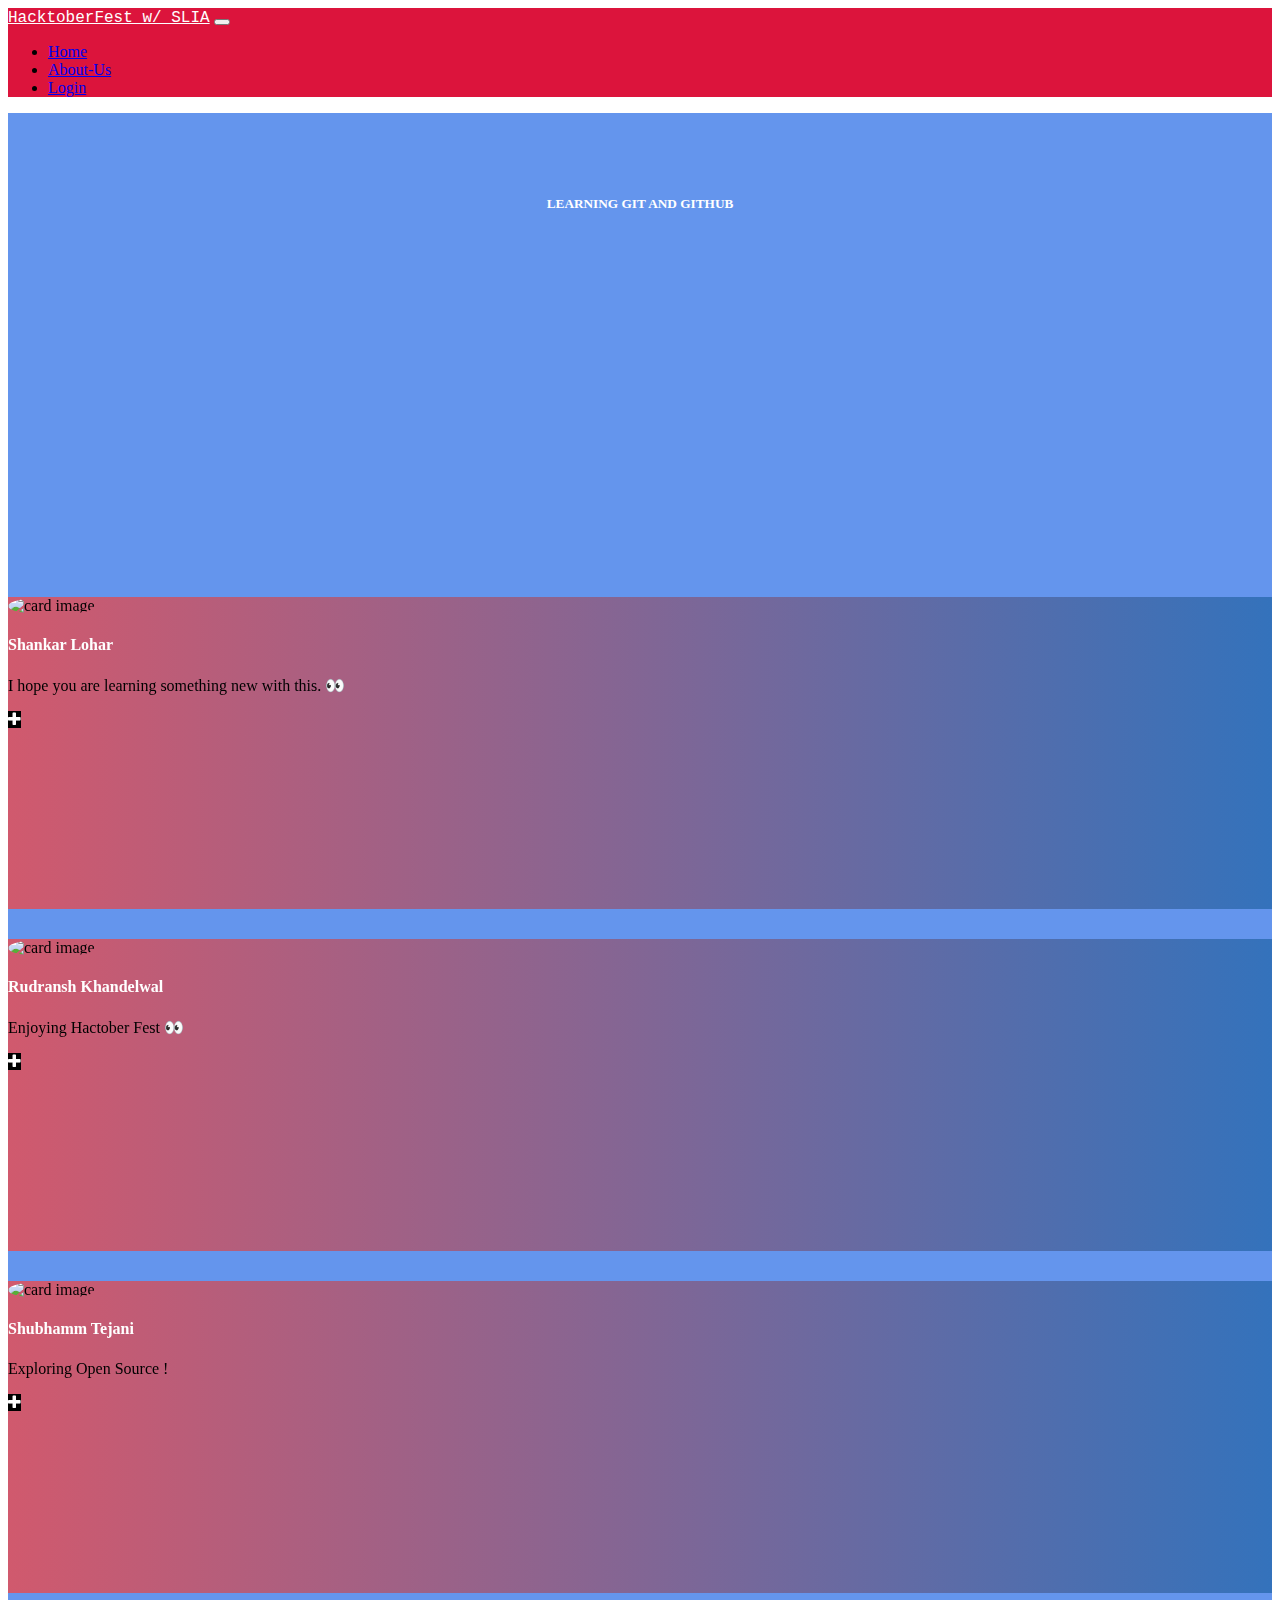
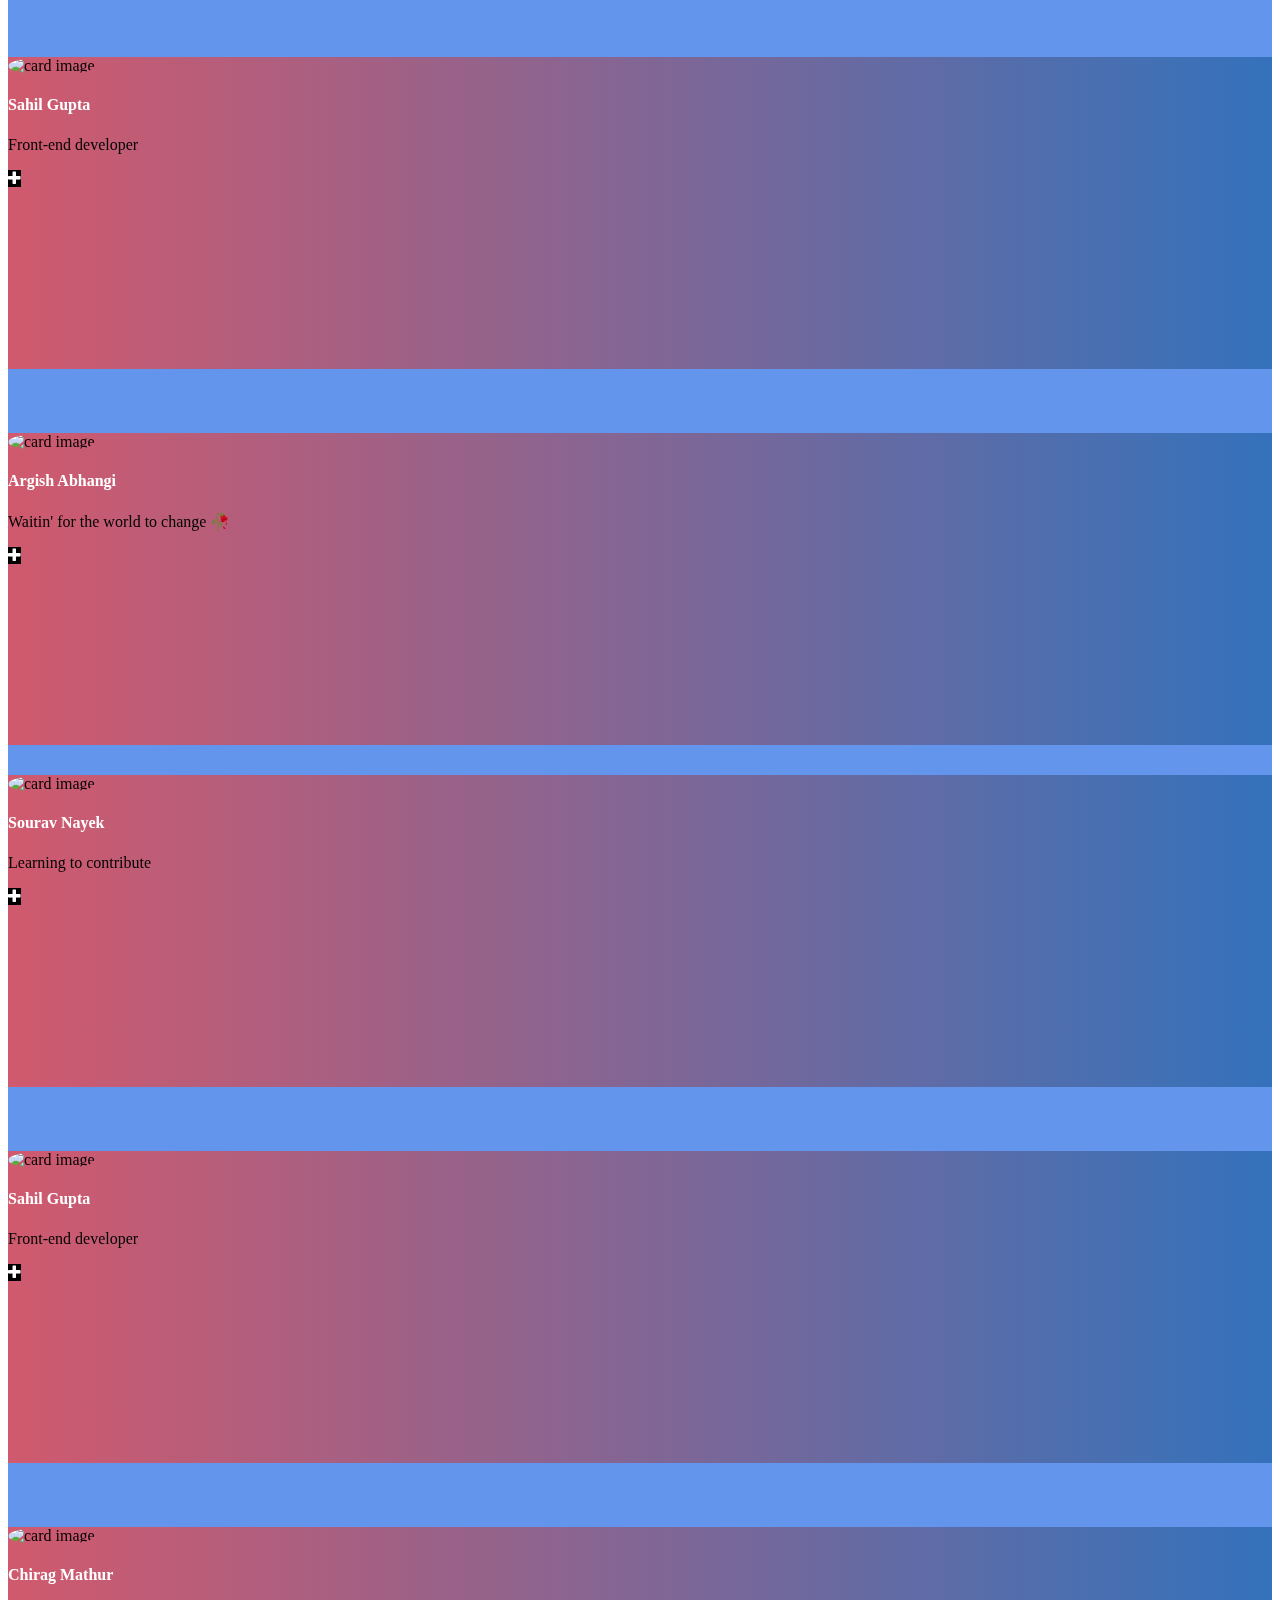
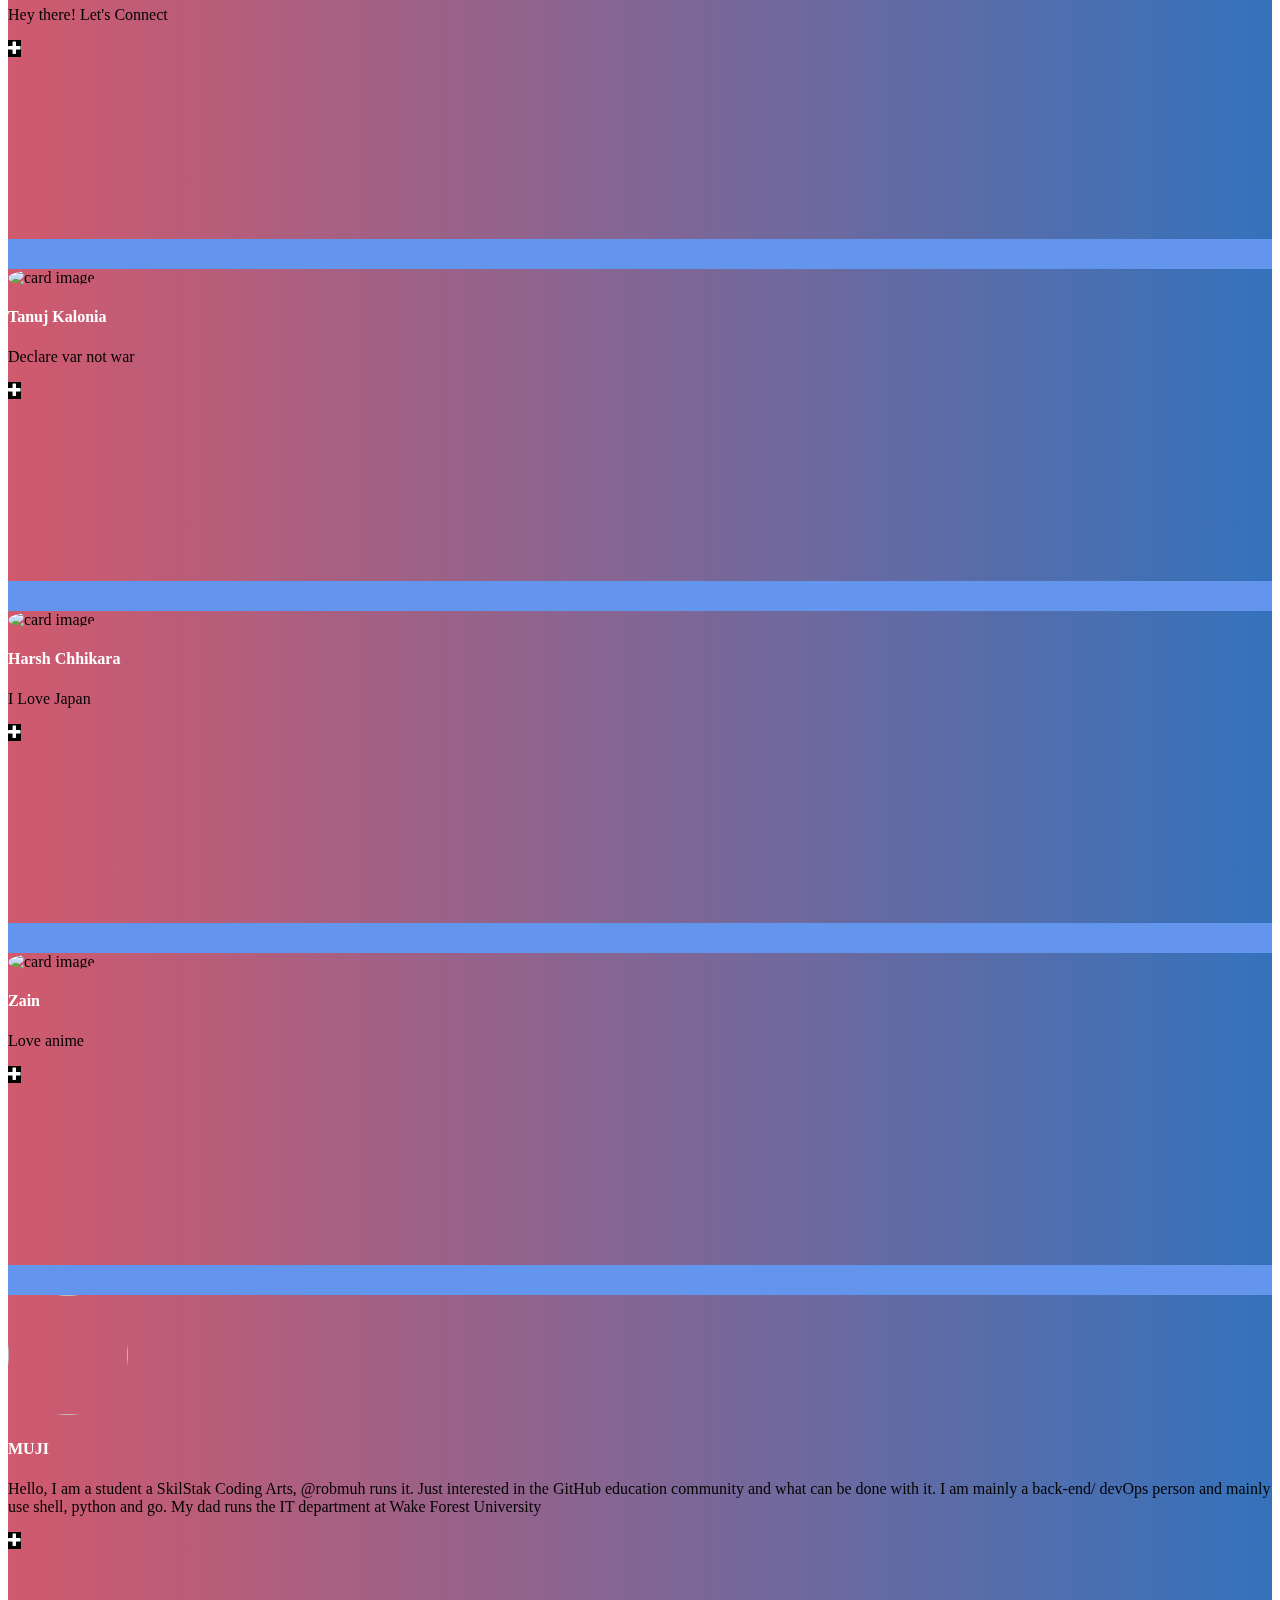
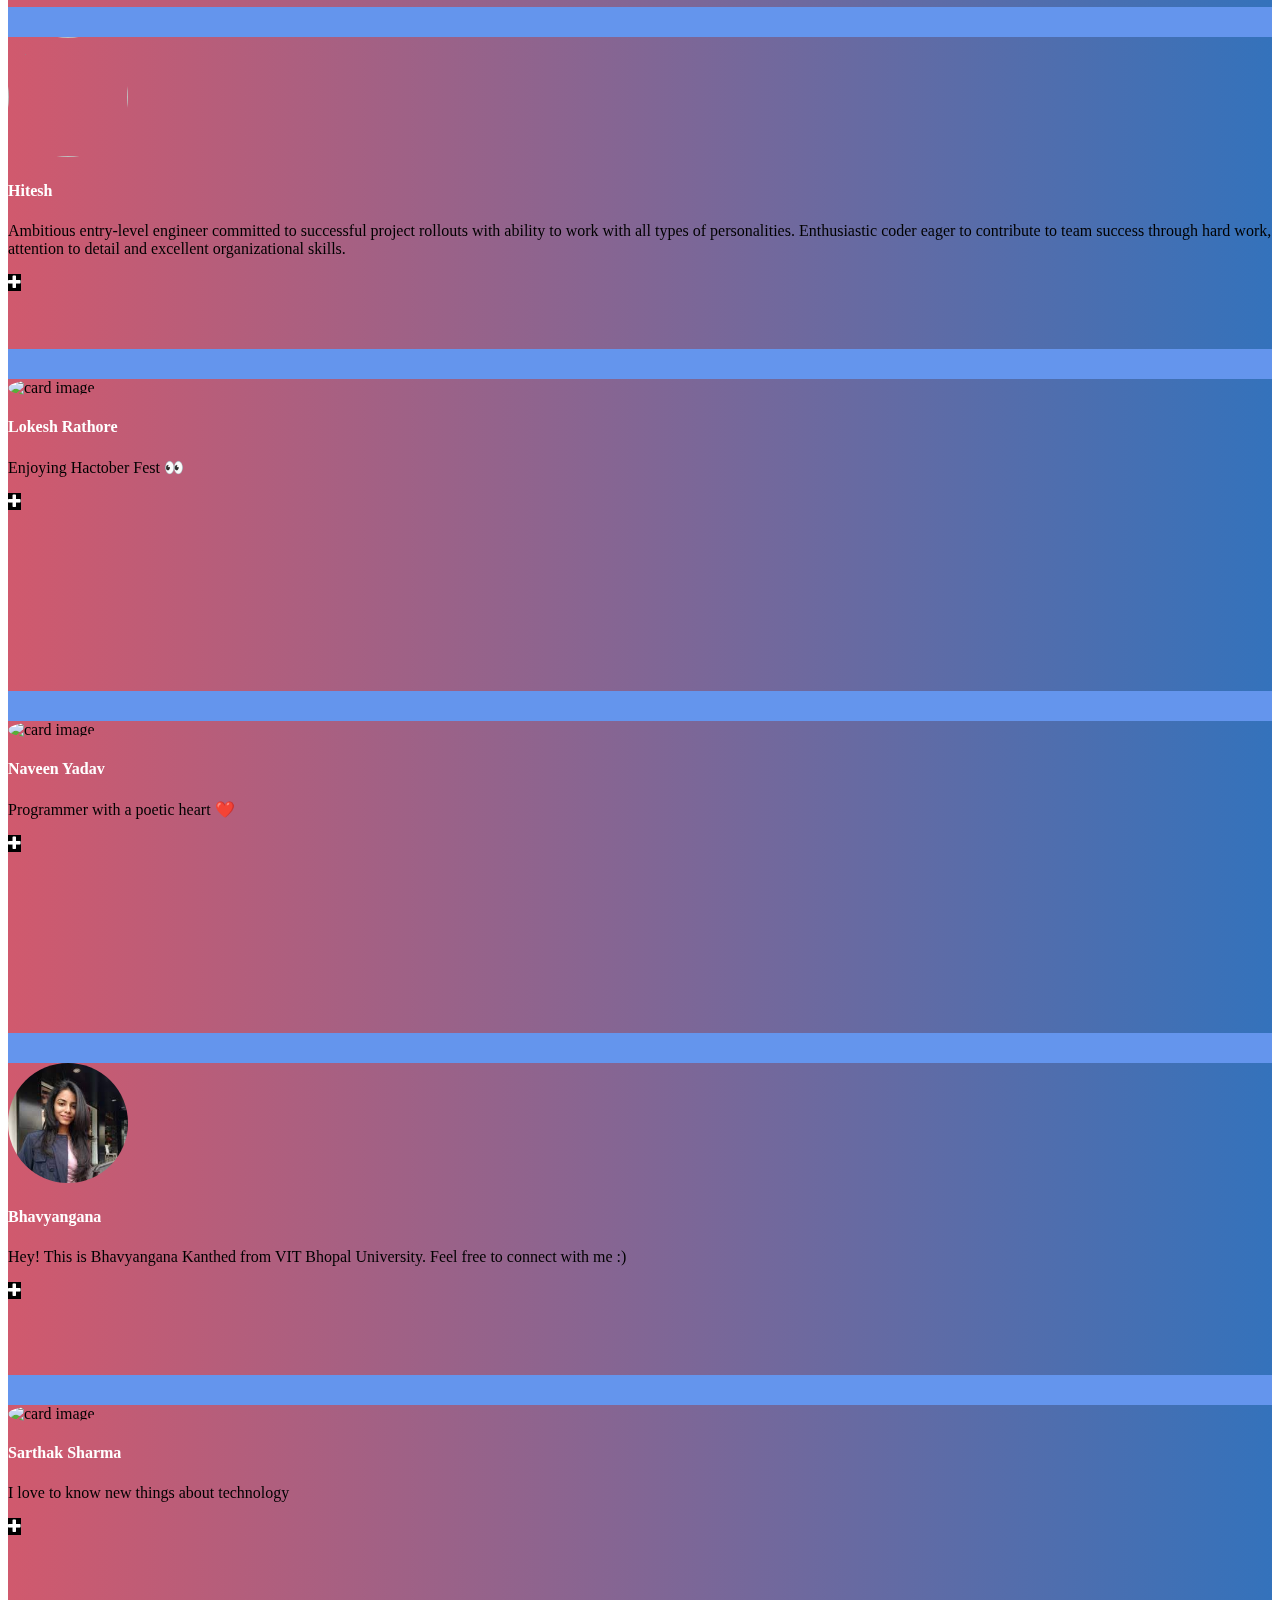
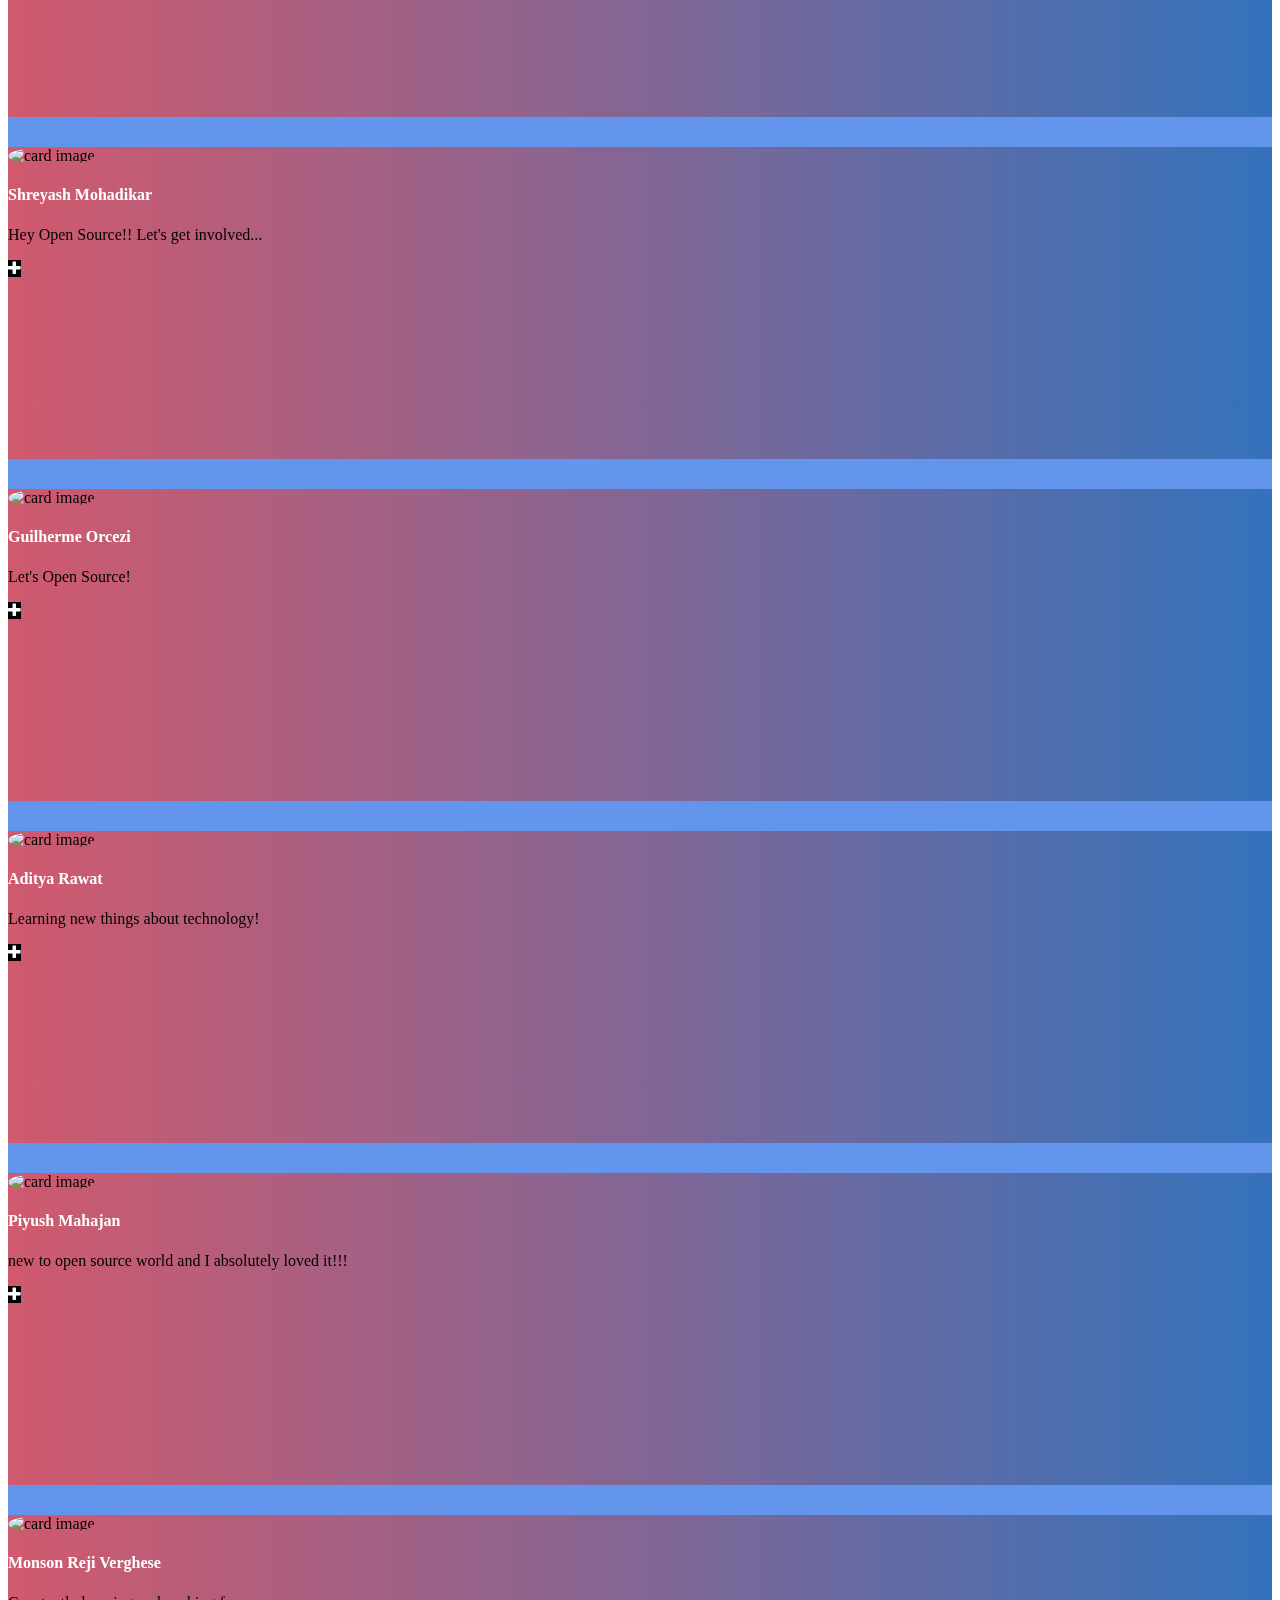
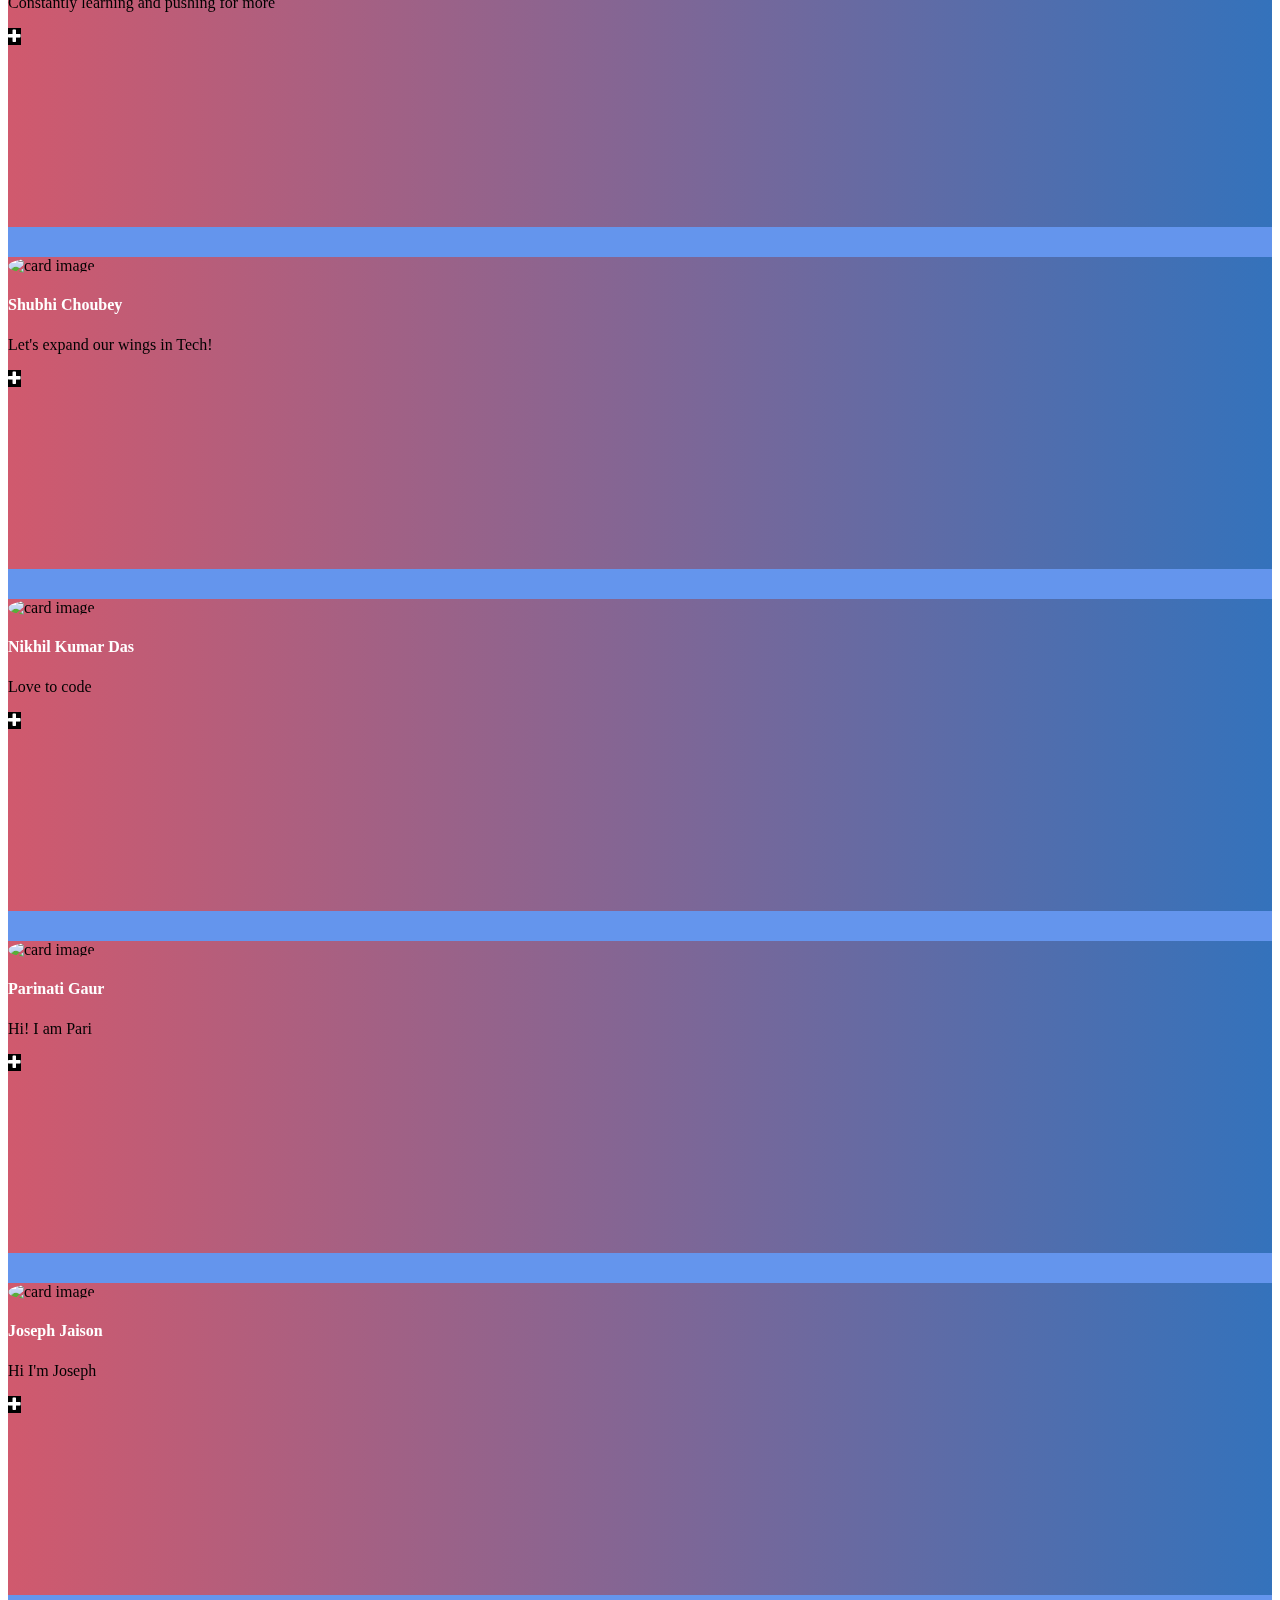
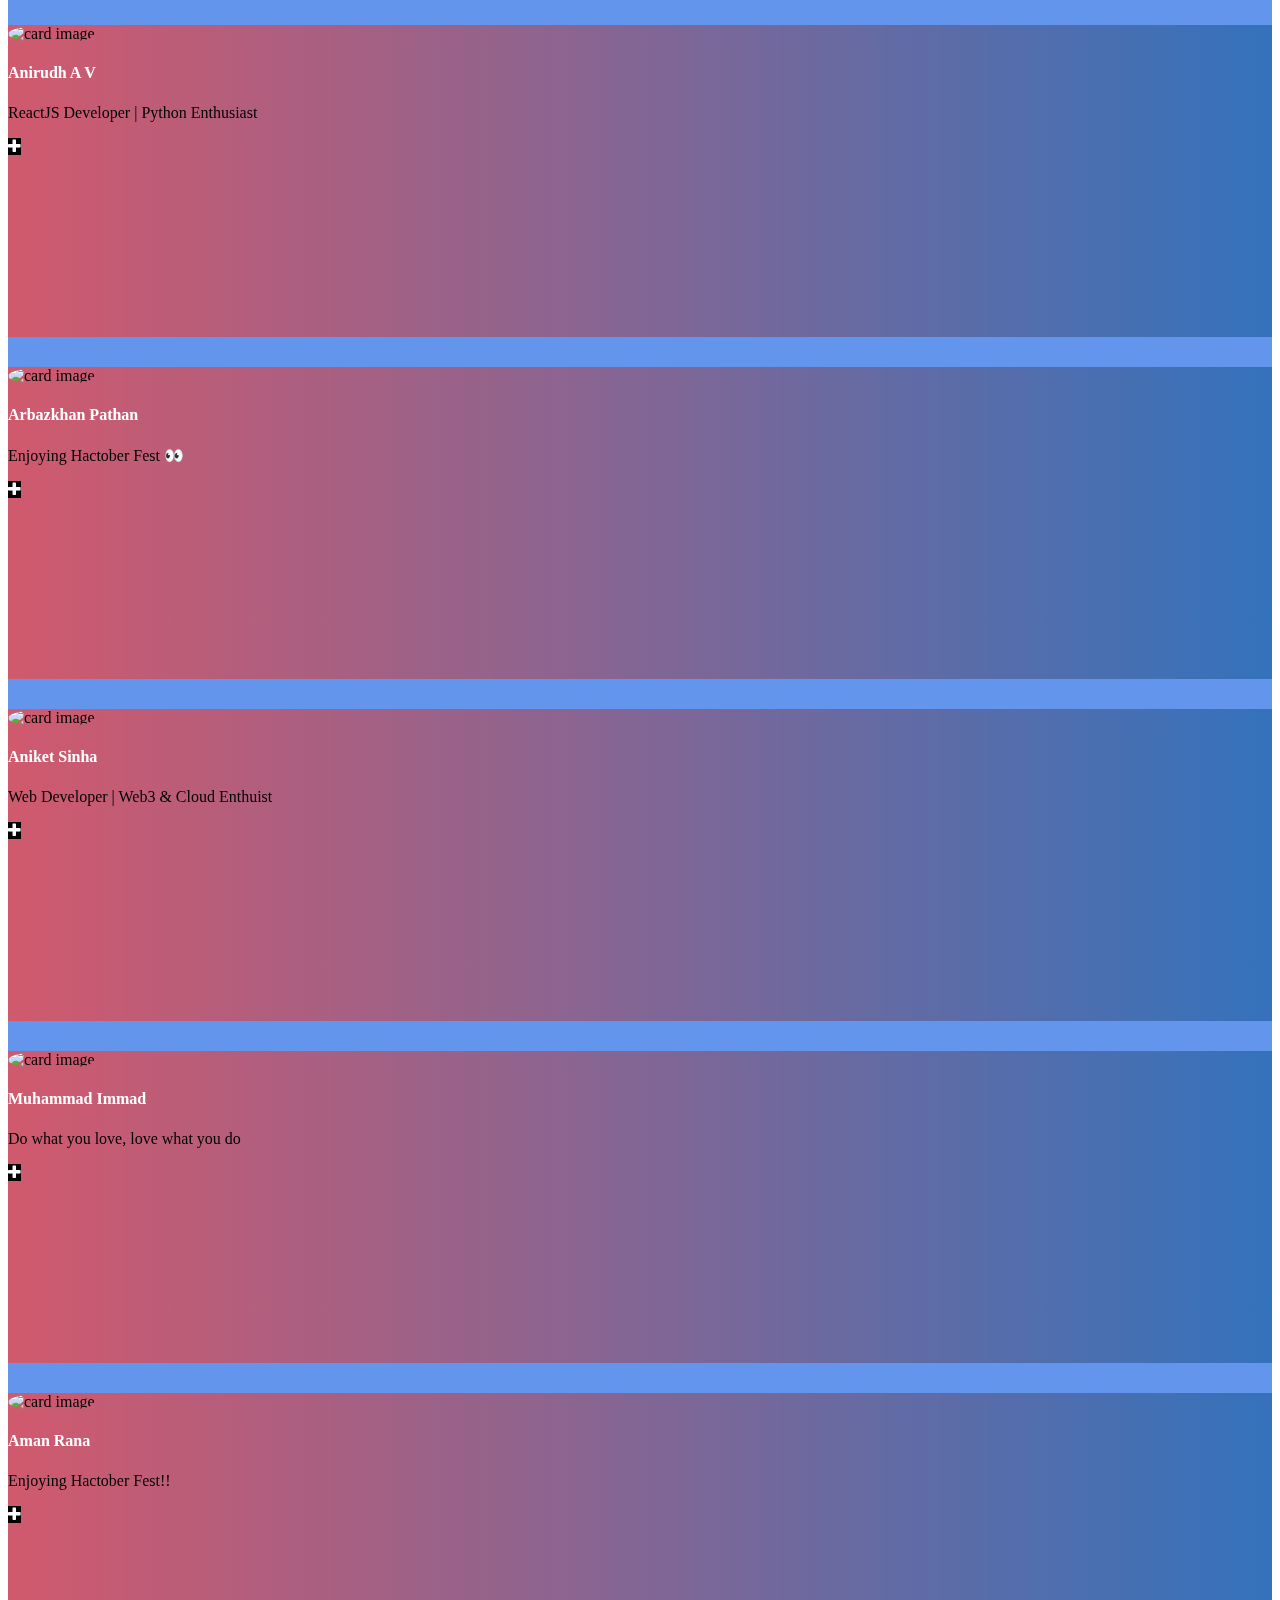
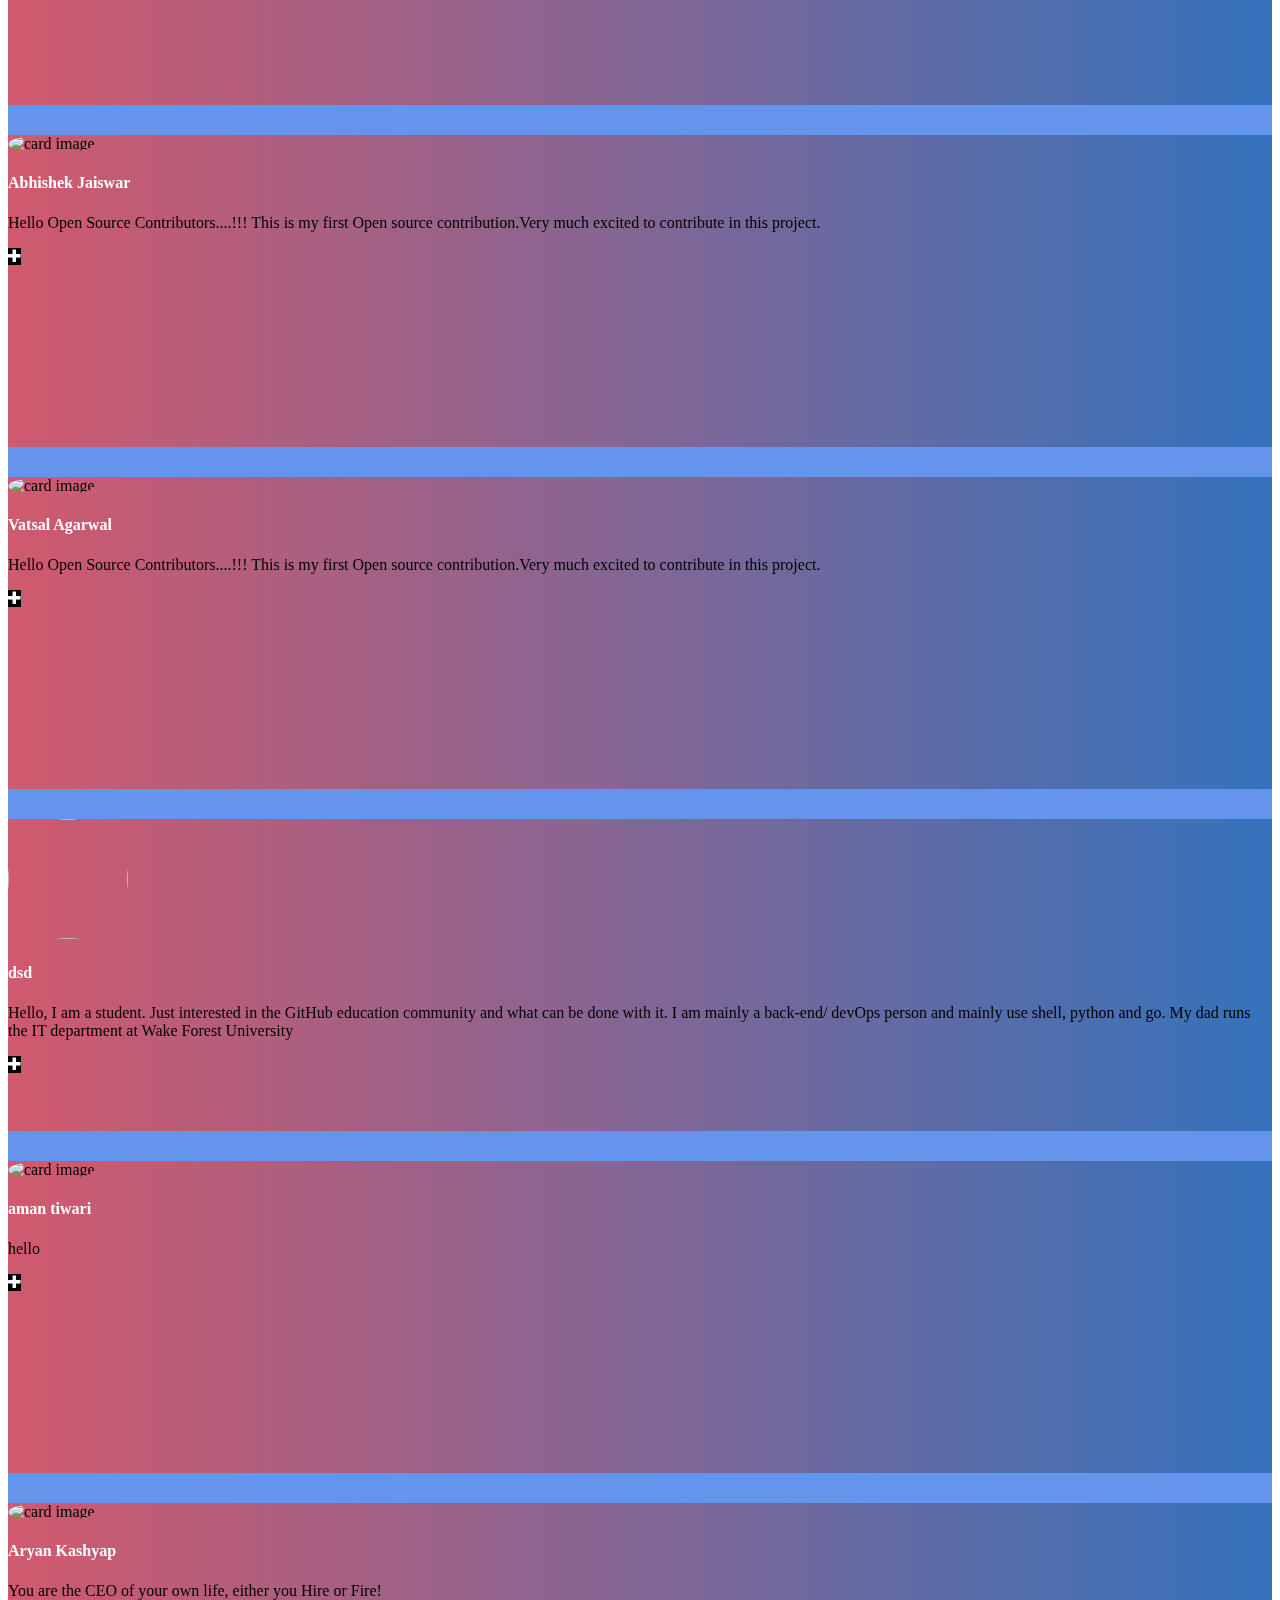
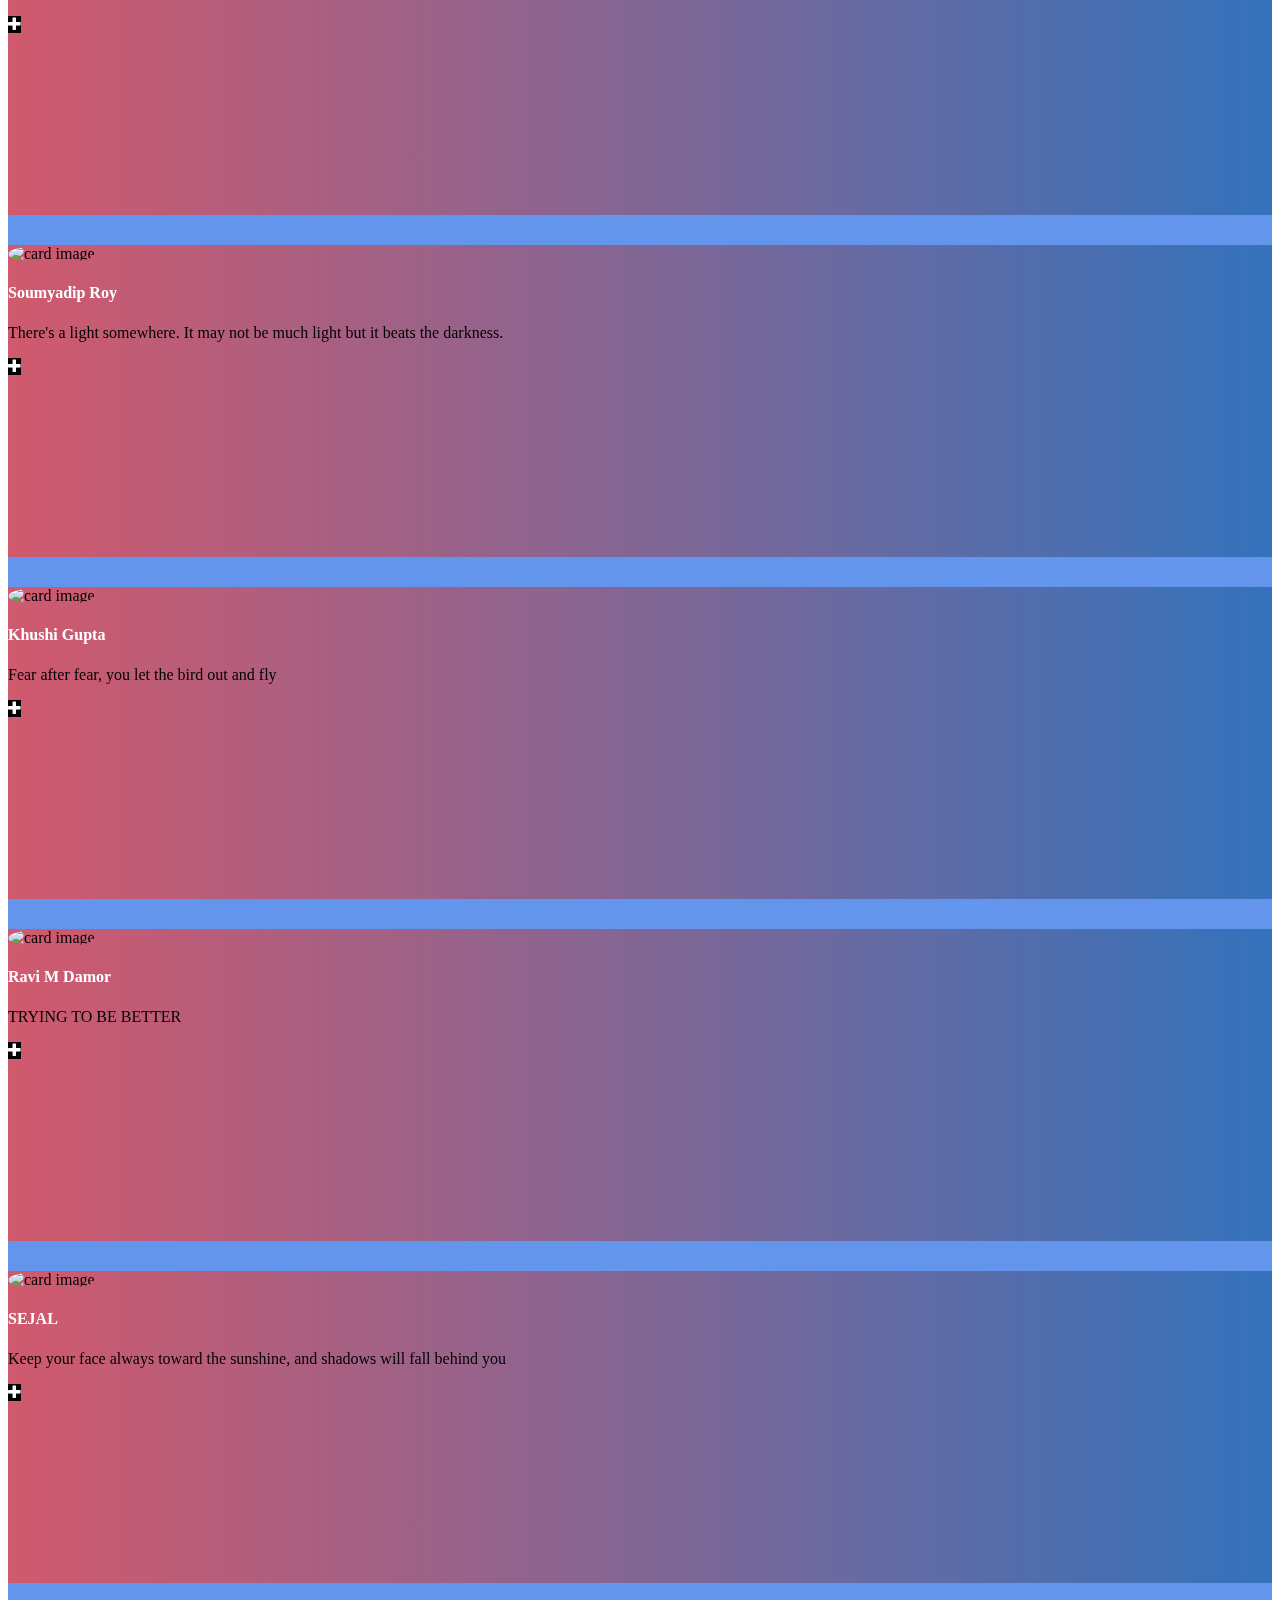
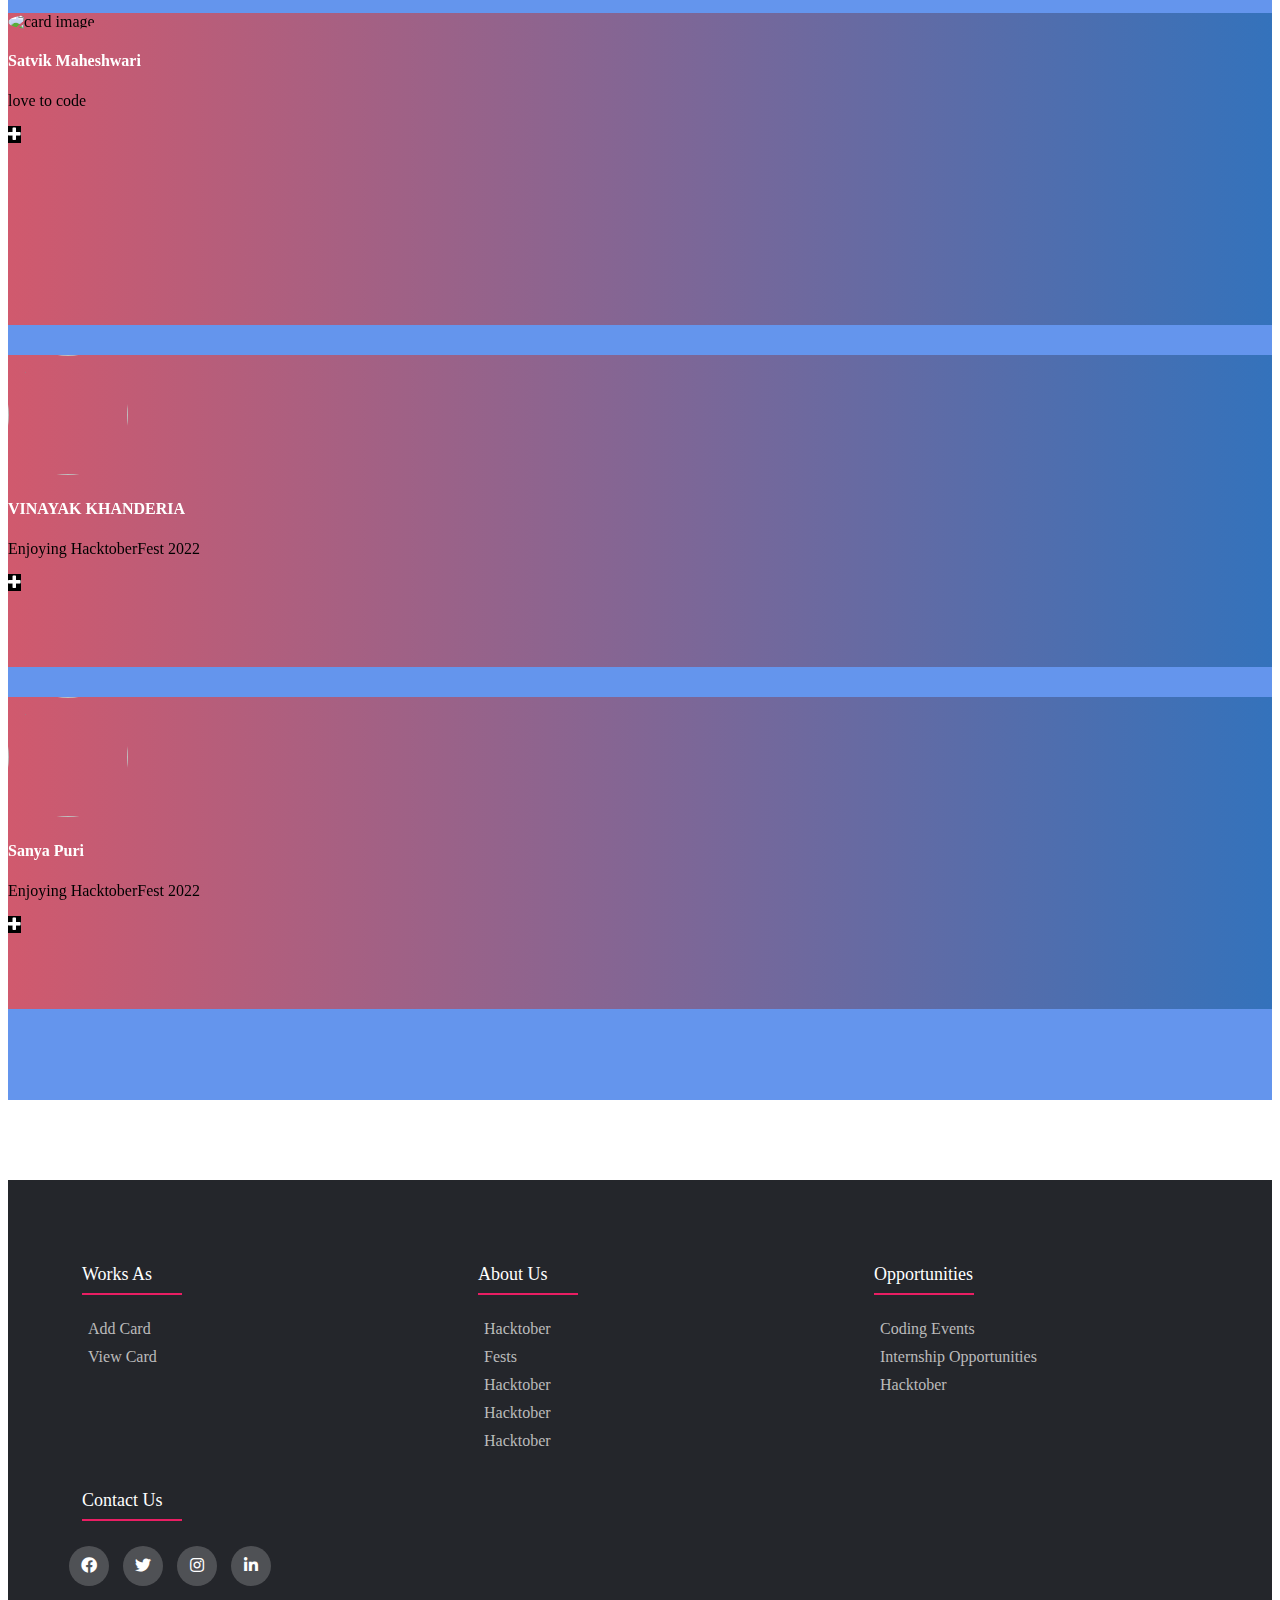
==== index.html @ 3fe442d4 "Merge pull request #132 from downtownhero/patch-3" ====
<!DOCTYPE html>
<html lang="en">

<head>
    <meta charset="UTF-8">
    <meta http-equiv="X-UA-Compatible" content="IE=edge">
    <meta name="viewport" content="width=device-width, initial-scale=1.0">
    <link href="https://cdn.jsdelivr.net/npm/bootstrap@5.1.3/dist/css/bootstrap.min.css" rel="stylesheet"
        integrity="sha384-1BmE4kWBq78iYhFldvKuhfTAU6auU8tT94WrHftjDbrCEXSU1oBoqyl2QvZ6jIW3" crossorigin="anonymous">
    <link rel="stylesheet" href="https://cdnjs.cloudflare.com/ajax/libs/font-awesome/5.15.3/css/all.min.css"/>
    <script src="https://cdn.jsdelivr.net/npm/bootstrap@5.1.3/dist/js/bootstrap.bundle.min.js"
        integrity="sha384-ka7Sk0Gln4gmtz2MlQnikT1wXgYsOg+OMhuP+IlRH9sENBO0LRn5q+8nbTov4+1p"
        crossorigin="anonymous"></script>
    <link href="style.css" rel="stylesheet">
    <link href="https://maxcdn.bootstrapcdn.com/font-awesome/4.2.0/css/font-awesome.min.css" rel="stylesheet">
</head>

<body>

    <!-- Change navbar background color here -->
    <nav class="navbar newNavbar navbar-expand-lg navbar-light" style="background-color: crimson; ">
          <a class="navbar-brand hvr-reveal px-3 text-light my-animation"  href="#">HacktoberFest w/ SLIA</a>
          <button class="navbar-toggler" type="button" data-toggle="collapse" data-target="#navbarSupportedContent"
                aria-controls="navbarSupportedContent" aria-expanded="false" aria-label="Toggle navigation">
                <span class="navbar-toggler-icon"></span>
          </button>

          <div class="collapse navbar-collapse" id="navbarSupportedContent">
                <ul class="navbar-nav mr-auto justify-content-end w-100">
                      <li class="nav-item active px-3">
                            <a class="nav-link hvr-reveal text-light "  href="#">Home</a>
                      </li>
                      <li class="nav-item px-3 ">
                            <a class="nav-link hvr-reveal text-light "  href="aboutus.html">About-Us</a>
                      </li>
                      
                      <li class="nav-item px-3">
                            <a class="nav-link hvr-reveal text-light"  href="lp.html">Login</a>
                      </li>                              
                </ul>
          </div>
    </div>
</nav>

    <!-- Team -->
    <section id="team" class="pb-5">
        <div class="container">
            <!-- animate text -->
            <h5 class="git-txt section-title h1" style="color: white;">Learning GIT and GITHUB</h5>

            <div class="d-flex justify-content-center pb-5">
                <iframe width="560" height="315" src="https://www.youtube.com/embed/nkuYH40cjo4"
                    title="YouTube video player" frameborder="0" allow="accelerometer; autoplay; clipboard-write;
                        encrypted-media; gyroscope; picture-in-picture" allowfullscreen>
                </iframe>
            </div>



            <div class="row">

                <!-- Team member -->
                <div class="col-xs-12 col-sm-6 col-md-4">
                    <div class="image-flip">
                        <div class="mainflip flip-0">
                            <div class="frontside">
                                <div class="card">
                                    <div class="card-body text-center">
                                        <p><img class=" img-fluid"
                                                src="https://avatars.githubusercontent.com/u/74100292?v=4"
                                                alt="card image"></p>
                                        <h4 class="card-title">Shankar Lohar</h4>
                                        <p class="card-text">I hope you are
                                            learning something new with
                                            this. 👀</p>
                                        <a href="https://github.com/ShankarLohar" class="btn btn-primary btn-sm"><i
                                                class="fa fa-plus"></i></a>
                                    </div>
                                </div>
                            </div>
                            <div class="backside">
                                <div class="card">
                                    <div class="card-body text-center mt-4">
                                        <h4 class="card-title">Shankar Lohar</h4>
                                        <p class="card-text">I am happy to
                                            share this repository with you!
                                            <br> Find me
                                            from links below.
                                        </p>
                                        <ul class="list-inline">
                                            <li class="list-inline-item">
                                                <a class="social-icon text-xs-center" target="_blank" href="https://www.facebook.com/shankarloharfb/">
                                                    <i class="fa fa-facebook"></i>
                                                </a>
                                            </li>
                                            <li class="list-inline-item">
                                                <a class="social-icon text-xs-center" target="_blank" href="https://twitter.com/shankarloharin">
                                                    <i class="fa fa-twitter"></i>
                                                </a>
                                            </li>
                                            <li class="list-inline-item">
                                                <a class="social-icon text-xs-center" target="_blank" href="https://www.instagram.com/shankarloharig/">
                                                    <i class="fa fa-instagram"></i>
                                                </a>
                                            </li>
                                            <li class="list-inline-item">
                                                <a class="social-icon text-xs-center" target="_blank" href="https://www.linkedin.com/in/shankarlohar/">
                                                    <i class="fa fa-linkedin"></i>
                                                </a>
                                            </li>
                                        </ul>
                                    </div>
                                </div>
                            </div>
                        </div>
                    </div>
                </div>
                <!-- ./Team member -->
                <div class="col-xs-12 col-sm-6 col-md-4">
                    <div class="image-flip">
                        <div class="mainflip flip-0">
                            <div class="frontside">
                                <div class="card">
                                    <div class="card-body text-center">
                                        <p><img class=" img-fluid"
                                                src="https://avatars.githubusercontent.com/u/74107790?s=400&u=ee9472f6552ee2b64ffe38d0a2655de079cf38f2&v=4"
                                                alt="card image"></p>
                                        <h4 class="card-title">Rudransh
                                            Khandelwal</h4>
                                        <p class="card-text">Enjoying
                                            Hactober Fest 👀</p>
                                        <a href="https://github.com/ruds18" class="btn btn-primary btn-sm"><i
                                                class="fa fa-plus"></i></a>
                                    </div>
                                </div>
                            </div>
                            <div class="backside">
                                <div class="card">
                                    <div class="card-body text-center mt-4">
                                        <h4 class="card-title">Rudransh
                                            Khandelwal</h4>
                                        <p class="card-text">I am happy to
                                            give my contribution in this
                                            repository !
                                            <br> Find me from links below.
                                        </p>
                                        <ul class="list-inline">
                                            <li class="list-inline-item">
                                                <a class="social-icon
                                                        text-xs-center" target="_blank"
                                                    href="https://www.facebook.com/rudransh.khandelwal.3">
                                                    <i class="fa
                                                            fa-facebook"></i>
                                                </a>
                                            </li>
                                            <li class="list-inline-item">
                                                <a class="social-icon
                                                        text-xs-center" target="_blank"
                                                    href="https://twitter.com/ruds2002">
                                                    <i class="fa
                                                            fa-twitter"></i>
                                                </a>
                                            </li>
                                            <li class="list-inline-item">
                                                <a class="social-icon
                                                        text-xs-center" target="_blank"
                                                    href="https://www.instagram.com/_ruds_19/">
                                                    <i class="fa
                                                            fa-instagram"></i>
                                                </a>
                                            </li>
                                            <li class="list-inline-item">
                                                <a class="social-icon
                                                        text-xs-center" target="_blank"
                                                    href="https://www.linkedin.com/in/rudransh-khandelwal/">
                                                    <i class="fa
                                                            fa-linkedin"></i>
                                                </a>
                                            </li>
                                        </ul>
                                    </div>
                                </div>
                            </div>
                        </div>
                    </div>
                </div>

                <div class="col-xs-12 col-sm-6 col-md-4">
                    <div class="image-flip">
                        <div class="mainflip flip-0">
                            <div class="frontside">
                                <div class="card">
                                    <div class="card-body text-center">
                                        <p><img class=" img-fluid"
                                                src="https://media-exp1.licdn.com/dms/image/C4D03AQH7CJ5-uEBnkw/profile-displayphoto-shrink_400_400/0/1662963494688?e=1671667200&v=beta&t=QopetskOKAv5znj_MDqEyc1ma__RU8ZyZWHF9fbnlsw"
                                                alt="card image"></p>
                                        <h4 class="card-title">Shubhamm Tejani</h4>
                                        <p class="card-text">Exploring Open Source ! </p>
                                        <a href="https://github.com/ruds18" class="btn btn-primary btn-sm"><i
                                                class="fa fa-plus"></i></a>
                                    </div>
                                </div>
                            </div>
                            <div class="backside">
                                <div class="card">
                                    <div class="card-body text-center mt-4">
                                        <h4 class="card-title">Shubham Tejani</h4>
                                        <p class="card-text">I am happy to learn about open source
                                            by contributing on this site!.

                                            <br> Find me from links below.
                                        </p>
                                        <ul class="list-inline">
                                            <li class="list-inline-item">
                                                <a class="social-icon
                                                        text-xs-center" target="_blank" href="">
                                                    <i class="fa
                                                            fa-facebook"></i>
                                                </a>
                                            </li>
                                            <li class="list-inline-item">
                                                <a class="social-icon
                                                        text-xs-center" target="_blank"
                                                    href="https://twitter.com/TejaniShubham">
                                                    <i class="fa
                                                            fa-twitter"></i>
                                                </a>
                                            </li>
                                            <li class="list-inline-item">
                                                <a class="social-icon
                                                        text-xs-center" target="_blank"
                                                    href="https://www.instagram.com/shubham.tejani/">
                                                    <i class="fa
                                                            fa-instagram"></i>
                                                </a>
                                            </li>
                                            <li class="list-inline-item">
                                                <a class="social-icon
                                                        text-xs-center" target="_blank"
                                                    href="https://www.linkedin.com/in/shubham-tejani-2903/">
                                                    <i class="fa
                                                            fa-linkedin"></i>
                                                </a>
                                            </li>
                                        </ul>
                                    </div>
                                </div>
                            </div>
                        </div>
                    </div>
                </div>
                <br>
                <!-- Team member -->
                <div class="col-xs-12 col-sm-6 col-md-4">
                    <div class="image-flip">
                        <div class="mainflip flip-0">
                            <div class="frontside">
                                <div class="card">
                                    <div class="card-body text-center">
                                        <p><img class=" img-fluid"
                                                src="https://media-exp1.licdn.com/dms/image/D4D35AQGLKNe_foFxoQ/profile-framedphoto-shrink_200_200/0/1654419153661?e=1666677600&v=beta&t=yGMpxxRwmKbpht2X0eOEs7kZRBv2yan7l_3jVZlLUMY"
                                                alt="card image"></p>
                                        <h4 class="card-title">Sahil Gupta</h4>
                                        <p class="card-text">Front-end developer</p>
                                        <a href="https://github.com/LAS3RBOY" class="btn btn-primary btn-sm"><i
                                                class="fa fa-plus"></i></a>
                                    </div>
                                </div>
                            </div>
                            <div class="backside">
                                <div class="card">
                                    <div class="card-body text-center mt-4">
                                        <h4 class="card-title">Sahil Gupta</h4>
                                        <p class="card-text">Contributing to open source for the first time and looking
                                            forward for more opportunity like this till then keep learning and keep
                                            exploring.</p>
                                        <ul class="list-inline">
                                            <li class="list-inline-item">
                                                <a class="social-icon text-xs-center" target="_blank"
                                                    href="https://www.facebook.com/profile.php?id=100032514576398">
                                                    <i class="fa fa-facebook"></i>
                                                </a>
                                            </li>
                                            <!-- <li class="list-inline-item">
                                            <a class="social-icon text-xs-center" target="_blank" href="[YOUR TWITTER]">
                                                <i class="fa fa-twitter"></i>
                                            </a>
                                        </li> -->
                                            <li class="list-inline-item">
                                                <a class="social-icon text-xs-center" target="_blank"
                                                    href="https://www.instagram.com/1amnotreal_/">
                                                    <i class="fa fa-instagram"></i>
                                                </a>
                                            </li>
                                            <li class="list-inline-item">
                                                <a class="social-icon text-xs-center" target="_blank"
                                                    href="https://www.linkedin.com/in/sahil-gupta-b94134202/">
                                                    <i class="fa fa-linkedin"></i>
                                                </a>
                                            </li>
                                        </ul>
                                    </div>
                                </div>
                            </div>
                        </div>
                    </div>
                </div>

                <!-- ./Team member -->
                <br>
                <!-- ./Team member -->
                <div class="col-xs-12 col-sm-6 col-md-4">
                    <div class="image-flip">
                        <div class="mainflip flip-0">
                            <div class="frontside">
                                <div class="card">
                                    <div class="card-body text-center">
                                        <p><img class=" img-fluid"
                                                src="https://avatars.githubusercontent.com/u/80659240?v=4"
                                                alt="card image"></p>
                                        <h4 class="card-title">Argish Abhangi</h4>
                                        <p class="card-text">Waitin' for the world to change 🥀</p>
                                        <a href="https://github.com/argishh" class="btn btn-primary btn-sm">
                                            <i class="fa fa-plus"></i></a>
                                    </div>
                                </div>
                            </div>
                            <div class="backside">
                                <div class="card">
                                    <div class="card-body text-center mt-4">
                                        <h4 class="card-title">Argish Abhangi</h4>
                                        <p class="card-text">Just working my way around life!
                                            <br> I love to meet new people!
                                            <br> Reach me through -
                                        </p>
                                        <ul class="list-inline">
                                            <li class="list-inline-item">
                                                <a class="social-icon
                                                        text-xs-center" target="_blank"
                                                    href="https://twitter.com/argishh">
                                                    <i class="fa fa-twitter"></i>
                                                </a>
                                            </li>
                                            <li class="list-inline-item">
                                                <a class="social-icon
                                                        text-xs-center" target="_blank"
                                                    href="https://www.instagram.com/argishh/">
                                                    <i class="fa fa-instagram"></i>
                                                </a>
                                            </li>
                                            <li class="list-inline-item">
                                                <a class="social-icon
                                                        text-xs-center" target="_blank"
                                                    href="https://www.linkedin.com/in/argish/">
                                                    <i class="fa
                                                            fa-linkedin"></i>
                                                </a>
                                            </li>
                                        </ul>
                                    </div>
                                </div>
                            </div>
                        </div>
                    </div>
                </div>
                <!-- Team member -->
                <div class="col-xs-12 col-sm-6 col-md-4">
                    <div class="image-flip">
                        <div class="mainflip flip-0">
                            <div class="frontside">
                                <div class="card">
                                    <div class="card-body text-center">
                                        <p><img class=" img-fluid"
                                                src="https://avatars.githubusercontent.com/u/76432187?v=4"
                                                alt="card image"></p>
                                        <h4 class="card-title">Sourav Nayek</h4>
                                        <p class="card-text">Learning to contribute</p>
                                        <a href="https://github.com/SOURAV416" class="btn btn-primary btn-sm"><i
                                                class="fa fa-plus"></i></a>
                                    </div>
                                </div>
                            </div>
                            <div class="backside">
                                <div class="card">
                                    <div class="card-body text-center mt-4">
                                        <h4 class="card-title">Sourav Nayek</h4>
                                        <p class="card-text">3rd yr CSE</p>
                                        <ul class="list-inline">
                                            <li class="list-inline-item">
                                                <a class="social-icon
                                                        text-xs-center" target="_blank" href="[YOUR FACEBOOK URL]">
                                                    <i class="fa fa-facebook"></i>
                                                </a>
                                            </li>
                                            <li class="list-inline-item">
                                                <a class="social-icon
                                                        text-xs-center" target="_blank"
                                                    href="https://twitter.com/sourav_nayek_">
                                                    <i class="fa fa-twitter"></i>
                                                </a>
                                            </li>
                                            <li class="list-inline-item">
                                                <a class="social-icon
                                                        text-xs-center" target="_blank"
                                                    href="https://www.instagram.com/sourav.zip/">
                                                    <i class="fa fa-instagram"></i>
                                                </a>
                                            </li>
                                            <li class="list-inline-item">
                                                <a class="social-icon
                                                        text-xs-center" target="_blank"
                                                    href="https://www.linkedin.com/in/sourav-nayek/">
                                                    <i class="fa fa-linkedin"></i>
                                                </a>
                                            </li>
                                        </ul>
                                    </div>
                                </div>
                            </div>
                        </div>
                    </div>
                </div>
                <!-- ./Team member -->
                <br>
                <!-- Team member -->
            <div class="col-xs-12 col-sm-6 col-md-4">
                <div class="image-flip" >
                    <div class="mainflip flip-0">
                        <div class="frontside">
                            <div class="card">
                                <div class="card-body text-center">
                                    <p><img class=" img-fluid" src="https://scontent.fbom26-2.fna.fbcdn.net/v/t39.30808-6/301686522_741841503576329_4895087360579992472_n.jpg?stp=dst-jpg_p180x540&_nc_cat=107&ccb=1-7&_nc_sid=730e14&_nc_ohc=YRelQqHsUeIAX8Gt-bS&tn=JYcnY-diBwdo7g9I&_nc_ht=scontent.fbom26-2.fna&oh=00_AT9LiWWE9wgzYVvJVqerIW0ml2Ta5rwWijhxorNCce70Iw&oe=63530833" alt="card image"></p>
                                    <h4 class="card-title">Sahil Gupta</h4>
                                    <p class="card-text">Front-end developer</p>
                                    <a href="https://github.com/LAS3RBOY" class="btn btn-primary btn-sm"><i class="fa fa-plus"></i></a>
                                </div>
                            </div>
                        </div>
                        <div class="backside">
                            <div class="card">
                                <div class="card-body text-center mt-4">
                                    <h4 class="card-title">Sahil Gupta</h4>
                                    <p class="card-text">Contributing to open source for the first time and looking forward for more opportunity like this till then keep learning and keep exploring.</p>
                                    <ul class="list-inline">
                                        <li class="list-inline-item">
                                            <a class="social-icon text-xs-center" target="_blank" href="https://www.facebook.com/profile.php?id=100032514576398">
                                                <i class="fa fa-facebook"></i>
                                            </a>
                                        </li>
                                        <!-- <li class="list-inline-item">
                                            <a class="social-icon text-xs-center" target="_blank" href="[YOUR TWITTER]">
                                                <i class="fa fa-twitter"></i>
                                            </a>
                                        </li> -->
                                        <li class="list-inline-item">
                                            <a class="social-icon text-xs-center" target="_blank" href="https://www.instagram.com/1amnotreal_/">
                                                <i class="fa fa-instagram"></i>
                                            </a>
                                        </li>
                                        <li class="list-inline-item">
                                            <a class="social-icon text-xs-center" target="_blank" href="https://www.linkedin.com/in/sahil-gupta-b94134202/">
                                                <i class="fa fa-linkedin"></i>
                                            </a>
                                        </li>
                                    </ul>
                                </div>
                            </div>
                        </div>
                    </div>
                </div>
            </div>

            <!-- ./Team member -->
            <br>
                <!-- Team member -->
                <div class="col-xs-12 col-sm-6 col-md-4">
                    <div class="image-flip">
                        <div class="mainflip flip-0">
                            <div class="frontside">
                                <div class="card">
                                    <div class="card-body text-center">
                                        <p><img class=" img-fluid"
                                                src="https://avatars.githubusercontent.com/mchirag2002"
                                                alt="card image">
                                        </p>
                                        <h4 class="card-title">Chirag Mathur</h4>
                                        <p class="card-text">Hey there! Let's Connect</p>
                                        <a href="https://github.com/mchirag2002" class="btn btn-primary btn-sm"><i
                                                class="fa fa-plus"></i></a>
                                    </div>
                                </div>
                            </div>
                            <div class="backside">
                                <div class="card">
                                    <div class="card-body text-center mt-4">
                                        <h4 class="card-title">Chirag Mathur</h4>
                                        <p class="card-text">Hey there! Let's Connect. I love to know new things about
                                            technology
                                            Find me from links below.</p>
                                        <ul class="list-inline">
                                            <li class="list-inline-item">
                                                <a class="social-icon text-xs-center" target="_blank"
                                                    href="https://www.linkedin.com/chirag-mathur">
                                                    <i class="fa fa-linkedin"></i>
                                                </a>
                                            </li>
                                        </ul>
                                    </div>
                                </div>
                            </div>
                        </div>
                    </div>
                </div>

                <!-- Team member -->
                <div class="col-xs-12 col-sm-6 col-md-4">
                    <div class="image-flip">
                        <div class="mainflip flip-0">
                            <div class="frontside">
                                <div class="card">
                                    <div class="card-body text-center">
                                        <p><img class=" img-fluid"
                                                src="https://avatars.githubusercontent.com/u/90057479?v=4"
                                                alt="card image"></p>
                                        <h4 class="card-title">Tanuj Kalonia</h4>
                                        <p class="card-text">Declare var not war</p>
                                        <a href="https://github.com/Tanuj3662" class="btn btn-primary btn-sm"><i
                                                class="fa fa-plus"></i></a>
                                    </div>
                                </div>
                            </div>
                            <div class="backside">
                                <div class="card">
                                    <div class="card-body text-center mt-4">
                                        <h4 class="card-title">Tanuj Kalonia</h4>
                                        <p class="card-text">3rd year CE, IIIT bbsr
                                        </p>
                                        <ul class="list-inline">
                                            <li class="list-inline-item">
                                                <a class="social-icon
                                                        text-xs-center" target="_blank"
                                                    href="https://www.facebook.com/dastan.popww.5">
                                                    <i class="fa fa-facebook"></i>
                                                </a>
                                            </li>
                                            <li class="list-inline-item">
                                                <a class="social-icon
                                                        text-xs-center" target="_blank" href="">
                                                    <i class="fa fa-twitter"></i>
                                                </a>
                                            </li>
                                            <li class="list-inline-item">
                                                <a class="social-icon
                                                        text-xs-center" target="_blank"
                                                    href="https://www.instagram.com/tanuj_kalonia/">
                                                    <i class="fa fa-instagram"></i>
                                                </a>
                                            </li>
                                            <li class="list-inline-item">
                                                <a class="social-icon
                                                        text-xs-center" target="_blank"
                                                    href="https://www.linkedin.com/in/tanuj-kalonia-070628216/">
                                                    <i class="fa fa-linkedin"></i>
                                                </a>
                                            </li>
                                        </ul>
                                    </div>
                                </div>
                            </div>
                        </div>
                    </div>
                </div>
                <!-- ./Team member -->
                <!-- Team member -->
                <div class="col-xs-12 col-sm-6 col-md-4">
                    <div class="image-flip">
                        <div class="mainflip flip-0">
                            <div class="frontside">
                                <div class="card">
                                    <div class="card-body text-center">
                                        <p><img class=" img-fluid"
                                                src="https://avatars.githubusercontent.com/u/57714331?s=400&u=3b0d068f03a8a8fe019c67627d3f3929f34dd891&v=4"
                                                alt="card image"></p>
                                        <h4 class="card-title">Harsh
                                            Chhikara</h4>
                                        <p class="card-text">I Love Japan</p>
                                        <a href="https://github.com/HarshChhikara" class="btn btn-primary btn-sm"><i
                                                class="fa fa-plus"></i></a>
                                    </div>
                                </div>
                            </div>
                            <div class="backside">
                                <div class="card">
                                    <div class="card-body text-center mt-4">
                                        <h4 class="card-title">Harsh
                                            Chhikara</h4>
                                        <p class="card-text">I Love Japan</p>
                                        <ul class="list-inline">
                                            <li class="list-inline-item">
                                                <a class="social-icon
                                                        text-xs-center" target="_blank"
                                                    href="https://www.facebook.com/harsh.chhikara.9275">
                                                    <i class="fa
                                                            fa-facebook"></i>
                                                </a>
                                            </li>
                                            <li class="list-inline-item">
                                                <a class="social-icon
                                                        text-xs-center" target="_blank"
                                                    href="https://twitter.com/HarshChhikara8">
                                                    <i class="fa
                                                            fa-twitter"></i>
                                                </a>
                                            </li>
                                            <li class="list-inline-item">
                                                <a class="social-icon
                                                        text-xs-center" target="_blank"
                                                    href="https://www.instagram.com/japanese_classes">
                                                    <i class="fa
                                                            fa-instagram"></i>
                                                </a>
                                            </li>
                                            <li class="list-inline-item">
                                                <a class="social-icon
                                                        text-xs-center" target="_blank"
                                                    href="https://www.linkedin.com/in/harsh-chhikara-191a84175/">
                                                    <i class="fa
                                                            fa-linkedin"></i>
                                                </a>
                                            </li>
                                        </ul>
                                    </div>
                                </div>
                            </div>
                        </div>
                    </div>
                </div>
                <!-- ./Team member -->

                <!-- Team member -->
                <div class="col-xs-12 col-sm-6 col-md-4">
                    <div class="image-flip">
                        <div class="mainflip flip-0">
                            <div class="frontside">
                                <div class="card">
                                    <div class="card-body text-center">
                                        <p><img class=" img-fluid"
                                                src="https://avatars.githubusercontent.com/u/65524505?v=4"
                                                alt="card image"></p>
                                        <h4 class="card-title">Zain</h4>
                                        <p class="card-text">Love anime</p>
                                        <a href="https://github.com/fikriazain" class="btn btn-primary btn-sm"><i
                                                class="fa fa-plus"></i></a>
                                    </div>
                                </div>
                            </div>
                            <div class="backside">
                                <div class="card">
                                    <div class="card-body text-center mt-4">
                                        <h4 class="card-title">Zain</h4>
                                        <p class="card-text">Like to binge watch movie</p>
                                        <ul class="list-inline">
                                            <li class="list-inline-item">
                                                <a class="social-icon
                                                        text-xs-center" target="_blank" href="#">
                                                    <i class="fa
                                                            fa-facebook"></i>
                                                </a>
                                            </li>
                                            <li class="list-inline-item">
                                                <a class="social-icon
                                                        text-xs-center" target="_blank" href="#">
                                                    <i class="fa
                                                            fa-twitter"></i>
                                                </a>
                                            </li>
                                            <li class="list-inline-item">
                                                <a class="social-icon
                                                        text-xs-center" target="_blank" href="#">
                                                    <i class="fa
                                                            fa-instagram"></i>
                                                </a>
                                            </li>
                                            <li class="list-inline-item">
                                                <a class="social-icon
                                                        text-xs-center" target="_blank" href="#">
                                                    <i class="fa
                                                            fa-linkedin"></i>
                                                </a>
                                            </li>
                                        </ul>
                                    </div>
                                </div>
                            </div>
                        </div>
                    </div>
                </div>
                <!-- Team member -->
                <div class="col-xs-12 col-sm-6 col-md-4">
                    <div class="image-flip">
                        <div class="mainflip flip-0">
                            <div class="frontside">
                                <div class="card">
                                    <div class="card-body text-center">
                                        <img src="https://avatars.githubusercontent.com/u/115453222?v=4" width="100px;"
                                            alt="" />
                                        <h4 class="card-title">MUJI</h4>
                                        <p class="card-text">Hello, I am a student a SkilStak Coding Arts, @robmuh runs
                                            it. Just interested in the GitHub education community and what can be done
                                            with it. I am mainly a back-end/ devOps person and mainly use shell, python
                                            and go. My dad runs the IT department at Wake Forest University</p>
                                        <a href="https://github.com/muji-asif" class="btn btn-primary btn-sm"><i
                                                class="fa fa-plus"></i></a>
                                    </div>
                                </div>
                            </div>
                            <div class="backside">
                                <div class="card">
                                    <div class="card-body text-center mt-4">
                                        <h4 class="card-title">MUJI</h4>
                                        <p class="card-text">I am a student a SkilStak Coding Arts, @robmuh runs it.
                                            Just interested in the GitHub education community and what can be done with
                                            it.</p>
                                        <ul class="list-inline">
                                            <li class="list-inline-item">
                                                <a class="social-icon text-xs-center" target="_blank"
                                                    href="fb.com/muji-asif">
                                                    <i class="fa fa-facebook"></i>
                                                </a>
                                            </li>
                                            <li class="list-inline-item">
                                                <a class="social-icon text-xs-center" target="_blank"
                                                    href="twitter.com/muji">
                                                    <i class="fa fa-twitter"></i>
                                                </a>
                                            </li>
                                            <li class="list-inline-item">
                                                <a class="social-icon text-xs-center" target="_blank"
                                                    href="intsta.com/muji">
                                                    <i class="fa fa-instagram"></i>
                                                </a>
                                            </li>
                                            <li class="list-inline-item">
                                                <a class="social-icon text-xs-center" target="_blank"
                                                    href="linkedin.com/muji">
                                                    <i class="fa fa-linkedin"></i>
                                                </a>
                                            </li>
                                        </ul>
                                    </div>
                                </div>
                            </div>
                        </div>
                    </div>
                </div>
                <!-- ./Team member -->
                <div class="col-xs-12 col-sm-6 col-md-4">
                    <div class="image-flip">
                        <div class="mainflip flip-0">
                            <div class="frontside">
                                <div class="card">
                                    <div class="card-body text-center">
                                        <img src="https://i.pinimg.com/originals/21/54/bf/2154bf819ae121ec6c400bbf00a47d50.jpg"
                                            width="100px;" alt="" />
                                        <h4 class="card-title">Hitesh</h4>
                                        <p class="card-text">Ambitious entry-level engineer committed to successful
                                            project rollouts with ability to work with all types of personalities.
                                            Enthusiastic coder eager to contribute to team success through hard work,
                                            attention to detail and excellent organizational skills.</p>
                                        <a href="https://github.com/hitesh11tahiliani" class="btn btn-primary btn-sm"><i
                                                class="fa fa-plus"></i></a>
                                    </div>
                                </div>
                            </div>
                            <div class="backside">
                                <div class="card">
                                    <div class="card-body text-center mt-4">
                                        <h4 class="card-title">Hitesh</h4>
                                        <p class="card-text">Ambitious entry-level engineer committed to successful
                                            project rollouts with ability to work with all types of personalities.
                                            Enthusiastic coder eager to contribute to team success through hard work,
                                            attention to detail and excellent organizational skills.</p>
                                        <ul class="list-inline">

                                            <li class="list-inline-item">
                                                <a class="social-icon text-xs-center" target="_blank"
                                                    href="https://twitter.com/TahilianiHitesh">
                                                    <i class="fa fa-twitter"></i>
                                                </a>
                                            </li>
                                            <li class="list-inline-item">
                                                <a class="social-icon text-xs-center" target="_blank"
                                                    href="https://www.instagram.com/__h__i__t__e__s__h/">
                                                    <i class="fa fa-instagram"></i>
                                                </a>
                                            </li>
                                            <li class="list-inline-item">
                                                <a class="social-icon text-xs-center" target="_blank"
                                                    href="https://www.linkedin.com/in/hitesh-tahiliani-260b51217/">
                                                    <i class="fa fa-linkedin"></i>
                                                </a>
                                            </li>
                                        </ul>
                                    </div>
                                </div>
                            </div>
                        </div>
                    </div>
                </div>
                <!-- ./Team member -->
                <div class="col-xs-12 col-sm-6 col-md-4">
                    <div class="image-flip">
                        <div class="mainflip flip-0">
                            <div class="frontside">
                                <div class="card">
                                    <div class="card-body text-center">
                                        <p><img class=" img-fluid"
                                                src="https://imgs.search.brave.com/D-yyYiCPTdXh3T7GbaQMp9lJvOBuUwvPB1jEtCfAajw/rs:fit:474:225:1/g:ce/aHR0cHM6Ly90c2Uz/Lm1tLmJpbmcubmV0/L3RoP2lkPU9JUC5S/M19TYnBNVzJ3djho/M3YxUkFzb0pnSGFI/YSZwaWQ9QXBp"
                                                alt="card image"></p>
                                        <h4 class="card-title">Lokesh
                                            Rathore</h4>
                                        <p class="card-text">Enjoying
                                            Hactober Fest 👀</p>
                                        <a href="https://github.com/ShankarLohar" class="btn btn-primary btn-sm"><i
                                                class="fa fa-plus"></i></a>
                                    </div>
                                </div>
                            </div>
                            <div class="backside">
                                <div class="card">
                                    <div class="card-body text-center mt-4">
                                        <h4 class="card-title">Lokesh
                                            Rathore</h4>
                                        <p class="card-text">I am really looking forward to contribute to this open
                                            source repo!!
                                            <br> Find me from links below.
                                        </p>
                                        <ul class="list-inline">
                                            <li class="list-inline-item">
                                                <a class="social-icon
                                                text-xs-center" target="_blank"
                                                    href="https://www.instagram.com/its__loca_/">
                                                    <i class="fa
                                                    fa-instagram"></i>
                                                </a>
                                            </li>
                                            <li class="list-inline-item">
                                                <a class="social-icon
                                                text-xs-center" target="_blank"
                                                    href="https://www.linkedin.com/in/lokesh-rathore-6a661321a/">
                                                    <i class="fa
                                                    fa-linkedin"></i>
                                                </a>
                                            </li>
                                        </ul>
                                    </div>
                                </div>
                            </div>
                        </div>
                    </div>
                </div>
                <!-- Paste your div above this and make sure you dont overlap with anyone else -->
                <!-- Team member -->
                <div class="col-xs-12 col-sm-6 col-md-4">
                    <div class="image-flip">
                        <div class="mainflip flip-0">
                            <div class="frontside">
                                <div class="card">
                                    <div class="card-body text-center">
                                        <p><img class=" img-fluid"
                                                src="https://avatars.githubusercontent.com/u/110476246?v=4"
                                                alt="card image"></p>
                                        <h4 class="card-title">Naveen Yadav</h4>
                                        <p class="card-text">Programmer with a poetic heart ❤️</p>
                                        <a href="https://github.com/[YOUR GITHUB USERNAME]"
                                            class="btn btn-primary btn-sm"><i class="fa fa-plus"></i></a>
                                    </div>
                                </div>
                            </div>
                            <div class="backside">
                                <div class="card">
                                    <div class="card-body text-center mt-4">
                                        <h4 class="card-title">Naveen Yadav</h4>
                                        <p class="card-text">3rd year CE, IIIT bbsr</p>
                                        <ul class="list-inline">
                                            <li class="list-inline-item">
                                                <a class="social-icon text-xs-center" target="_blank"
                                                    href="[YOUR FACEBOOK URL]">
                                                    <i class="fa fa-facebook"></i>
                                                </a>
                                            </li>
                                            <li class="list-inline-item">
                                                <a class="social-icon text-xs-center" target="_blank"
                                                    href="[YOUR TWITTER]">
                                                    <i class="fa fa-twitter"></i>
                                                </a>
                                            </li>
                                            <li class="list-inline-item">
                                                <a class="social-icon text-xs-center" target="_blank"
                                                    href="[YOUR INSTAGRAM]">
                                                    <i class="fa fa-instagram"></i>
                                                </a>
                                            </li>
                                            <li class="list-inline-item">
                                                <a class="social-icon text-xs-center" target="_blank"
                                                    href="[YOUR LINKEDIN]">
                                                    <i class="fa fa-linkedin"></i>
                                                </a>
                                            </li>
                                        </ul>
                                    </div>
                                </div>
                            </div>
                        </div>
                    </div>
                </div>

                <!-- ./Team member -->

                <!-- ./Team member -->
                <div class="col-xs-12 col-sm-6 col-md-4">
                    <div class="image-flip">
                        <div class="mainflip flip-0">
                            <div class="frontside">
                                <div class="card">
                                    <div class="card-body text-center">
                                        <img src="[data-uri]"
                                            width="100px;" alt="" />
                                        <h4 class="card-title">Bhavyangana</h4>
                                        <p class="card-text">Hey! This is Bhavyangana Kanthed from VIT Bhopal
                                            University. Feel free to connect with me :)</p>
                                        <a href="https://github.com/BHAVYANGANA" class="btn btn-primary btn-sm"><i
                                                class="fa fa-plus"></i></a>
                                    </div>
                                </div>
                            </div>
                            <div class="backside">
                                <div class="card">
                                    <div class="card-body text-center mt-4">
                                        <h4 class="card-title">Bhavyangana</h4>
                                        <p class="card-text">Hey! This is Bhavyangana Kanthed from VIT Bhopal
                                            University. I'm in pre-final year, doing major in Computer Science and
                                            Engineering (CSE) with minor in Artificial Intelligence and Machine
                                            Learning.</p>
                                        <ul class="list-inline">

                                            <li class="list-inline-item">
                                                <a class="social-icon text-xs-center" target="_blank"
                                                    href="https://www.instagram.com/kanthedbhavyangana/">
                                                    <i class="fa fa-instagram"></i>
                                                </a>
                                            </li>
                                            <li class="list-inline-item">
                                                <a class="social-icon text-xs-center" target="_blank"
                                                    href="www.linkedin.com/in/bhavyangana-kanthed">
                                                    <i class="fa fa-linkedin"></i>
                                                </a>
                                            </li>
                                        </ul>
                                    </div>
                                </div>
                            </div>
                        </div>
                    </div>
                </div>

                <!-- Team member -->
                <div class="col-xs-12 col-sm-6 col-md-4">
                    <div class="image-flip">
                        <div class="mainflip flip-0">
                            <div class="frontside">
                                <div class="card">
                                    <div class="card-body text-center">
                                        <p><img class=" img-fluid"
                                                src="https://avatars.githubusercontent.com/u/43509526?s=400&u=27142b9b17c809261bd63a40dbf9617c321f0349&v=4"
                                                alt="card image"></p>
                                        <h4 class="card-title">Sarthak Sharma</h4>
                                        <p class="card-text">I love to know new things about technology</p>
                                        <a href="https://github.com/SarthakSharma660" class="btn btn-primary btn-sm"><i
                                                class="fa fa-plus"></i></a>
                                    </div>
                                </div>
                            </div>
                            <div class="backside">
                                <div class="card">
                                    <div class="card-body text-center mt-4">
                                        <h4 class="card-title">Sarthak Sharma</h4>
                                        <p class="card-text">I love to know new things about technology
                                            <br> Find me
                                            from links below.
                                        </p>
                                        <ul class="list-inline">
                                            </li>
                                            <li class="list-inline-item">
                                                <a class="social-icon
                                    text-xs-center" target="_blank" href="https://www.instagram.com/sarthak1060/">
                                                    <i class="fa
                                        fa-instagram"></i>
                                                </a>
                                            </li>
                                            <li class="list-inline-item">
                                                <a class="social-icon
                                    text-xs-center" target="_blank"
                                                    href="https://www.linkedin.com/in/sarthak-sharma-1274b5156/">
                                                    <i class="fa
                                        fa-linkedin"></i>
                                                </a>
                                            </li>
                                        </ul>
                                    </div>
                                </div>
                            </div>
                        </div>
                    </div>
                </div>
                <!-- Team member -->
                <div class="col-xs-12 col-sm-6 col-md-4">
                    <div class="image-flip">
                        <div class="mainflip flip-0">
                            <div class="frontside">
                                <div class="card">
                                    <div class="card-body text-center">
                                        <p><img class=" img-fluid"
                                                src="https://avatars.githubusercontent.com/u/75601500?v=4"
                                                alt="card image"></p>
                                        <h4 class="card-title">Shreyash Mohadikar</h4>
                                        <p class="card-text">Hey Open Source!! Let's get involved...</p>
                                        <a href="https://github.com/Shreyashmohadikar" class="btn btn-primary btn-sm"><i
                                                class="fa fa-plus"></i></a>
                                    </div>
                                </div>
                            </div>
                            <div class="backside">
                                <div class="card">
                                    <div class="card-body text-center mt-4">
                                        <h4 class="card-title">Shreyash Mohadikar</h4>
                                        <p class="card-text">Hey Open Source!! Let's get involved...</p>
                                        <ul class="list-inline">

                                            <li class="list-inline-item">
                                                <a class="social-icon text-xs-center" target="_blank"
                                                    href="https://twitter.com/Shreyashm02">
                                                    <i class="fa fa-twitter"></i>
                                                </a>
                                            </li>
                                            <li class="list-inline-item">
                                                <a class="social-icon text-xs-center" target="_blank"
                                                    href="https://www.instagram.com/_shreyash_m/">
                                                    <i class="fa fa-instagram"></i>
                                                </a>
                                            </li>
                                            <li class="list-inline-item">
                                                <a class="social-icon text-xs-center" target="_blank"
                                                    href="https://www.linkedin.com/in/shreyashmohadikar/">
                                                    <i class="fa fa-linkedin"></i>
                                                </a>
                                            </li>
                                        </ul>
                                    </div>
                                </div>
                            </div>
                        </div>
                    </div>
                </div>

                <div class="col-xs-12 col-sm-6 col-md-4">
                    <div class="image-flip">
                        <div class="mainflip flip-0">
                            <div class="frontside">
                                <div class="card">
                                    <div class="card-body text-center">
                                        <p><img class=" img-fluid" src="github.com/guilhermeorcezi.png"
                                                alt="card image"></p>
                                        <h4 class="card-title">Guilherme Orcezi</h4>
                                        <p class="card-text">Let's Open Source!</p>
                                        <a href="https://github.com/guilhermeorcezi" class="btn btn-primary btn-sm"><i
                                                class="fa fa-plus"></i></a>
                                    </div>
                                </div>
                            </div>
                            <div class="backside">
                                <div class="card">
                                    <div class="card-body text-center mt-4">
                                        <h4 class="card-title">Guilherme Orcezi</h4>
                                        <p class="card-text">Let's Open Source!</p>
                                        <ul class="list-inline">
                                            <li class="list-inline-item">
                                                <a class="social-icon text-xs-center" target="_blank"
                                                    href="https://www.linkedin.com/in/guilherme-orcezi/">
                                                    <i class="fa fa-linkedin"></i>
                                                </a>
                                            </li>
                                        </ul>
                                    </div>
                                </div>
                            </div>
                        </div>
                    </div>
                </div>

                <!-- ./Team member -->

                <div class="col-xs-12 col-sm-6 col-md-4">
                    <div class="image-flip">
                        <div class="mainflip flip-0">
                            <div class="frontside">
                                <div class="card">
                                    <div class="card-body text-center">
                                        <p><img class=" img-fluid"
                                                src="https://avatars.githubusercontent.com/u/109667781?v=4"
                                                alt="card image"></p>
                                        <h4 class="card-title">Aditya Rawat</h4>
                                        <p class="card-text">Learning new things about technology!</p>
                                        <a href="https://github.com/adityasp1" class="btn btn-primary btn-sm"><i
                                                class="fa fa-plus"></i></a>
                                    </div>
                                </div>
                            </div>
                            <div class="backside">
                                <div class="card">
                                    <div class="card-body text-center mt-4">
                                        <h4 class="card-title">Shreyash Mohadikar</h4>
                                        <p class="card-text">Hello! Please feel free to connect...</p>
                                        <ul class="list-inline">

                                            <li class="list-inline-item">
                                                <a class="social-icon text-xs-center" target="_blank"
                                                    href="https://twitter.com/aditya_sp3">
                                                    <i class="fa fa-twitter"></i>
                                                </a>
                                            </li>
                                        </ul>
                                    </div>
                                </div>
                            </div>
                        </div>
                    </div>
                </div>

                <!-- Team member -->
                <div class="col-xs-12 col-sm-6 col-md-4">
                    <div class="image-flip">
                        <div class="mainflip flip-0">
                            <div class="frontside">
                                <div class="card">
                                    <div class="card-body text-center">
                                        <p><img class=" img-fluid"
                                                src="https://avatars.githubusercontent.com/u/98900169?s=400&u=3d71e03f3eb5eef259eb75c3ac7a328068bfde9a&v=4"
                                                alt="card image">
                                        </p>
                                        <h4 class="card-title">Piyush Mahajan</h4>
                                        <p class="card-text">new to open source world and I absolutely loved it!!!</p>
                                        <a href="https://github.com/piyush-mahajan" class="btn btn-primary btn-sm"><i
                                                class="fa fa-plus"></i></a>
                                    </div>
                                </div>
                            </div>
                            <div class="backside">
                                <div class="card">
                                    <div class="card-body text-center mt-4">
                                        <h4 class="card-title">Piyush Mahajan</h4>
                                        <let class="card-text">let's get Connected...</p>
                                            <ul class="list-inline">


                                                <li class="list-inline-item">
                                                    <a class="social-icon text-xs-center" target="_blank"
                                                        href="https://www.instagram.com/piyush_mahajan_04/">
                                                        <i class="fa fa-instagram"></i>
                                                    </a>
                                                </li>
                                                <li class="list-inline-item">
                                                    <a class="social-icon text-xs-center" target="_blank"
                                                        href="https://www.linkedin.com/in/piyush-mahajan-146860229/">
                                                        <i class="fa fa-linkedin"></i>
                                                    </a>
                                                </li>
                                            </ul>
                                    </div>
                                </div>
                            </div>
                        </div>
                    </div>
                </div>

                <!-- ./Team member -->

                <div class="col-xs-12 col-sm-6 col-md-4">
                    <div class="image-flip">
                        <div class="mainflip flip-0">
                            <div class="frontside">
                                <div class="card">
                                    <div class="card-body text-center">
                                        <p><img class=" img-fluid"
                                                src="https://raw.githubusercontent.com/Monson2002/Personal-Portfolio/main/myPicNew.jpg"
                                                alt="card image">
                                        </p>
                                        <h4 class="card-title">Monson Reji Verghese</h4>
                                        <p class="card-text">Constantly learning and pushing for more</p>
                                        <a href="https://github.com/Monson2002" class="btn btn-primary btn-sm"><i
                                                class="fa fa-plus"></i></a>
                                    </div>
                                </div>
                            </div>
                            <div class="backside">
                                <div class="card">
                                    <div class="card-body text-center mt-4">
                                        <h4 class="card-title">Monson Reji Verghese</h4>
                                        <let class="card-text">I am a second year undergrad pursuing Computer Science
                                            and learning new things that excite me.
                                            <br><br>Feel free to connect
                                            </p>
                                            <ul class="list-inline">
                                                <li class="list-inline-item">
                                                    <a class="social-icon text-xs-center" target="_blank"
                                                        href="https://www.linkedin.com/in/monson-reji-verghese-a26061231/">
                                                        <i class="fa fa-linkedin"></i>
                                                    </a>
                                                </li>
                                            </ul>
                                    </div>
                                </div>
                            </div>
                        </div>
                    </div>
                </div>

            <!-- Team member -->
            <div class="col-xs-12 col-sm-6 col-md-4">
                <div class="image-flip">
                    <div class="mainflip flip-0">
                        <div class="frontside">
                            <div class="card">
                                <div class="card-body text-center">
                                    <p><img class=" img-fluid"
                                            src="https://avatars.githubusercontent.com/u/77564393?v=4" alt="card image">
                                    </p>
                                    <h4 class="card-title">Shubhi Choubey</h4>
                                    <p class="card-text">Let's expand our wings in Tech!</p>
                                    <a href="https://github.com/Shubhee01" class="btn btn-primary btn-sm"><i
                                            class="fa fa-plus"></i></a>
                                </div>
                            </div>
                        </div>
                        <div class="backside">
                            <div class="card">
                                <div class="card-body text-center mt-4">
                                    <h4 class="card-title">Shubhi Choubey</h4>
                                    <p class="card-text">Let's expand our wings in Tech!</p>
                                    <ul class="list-inline">
                                        <li class="list-inline-item">
                                            <a class="social-icon text-xs-center" target="_blank"
                                                href="https://www.linkedin.com/in/shubhi-choubey-839214209/">
                                                <i class="fa fa-linkedin"></i>
                                            </a>
                                        </li>
                                    </ul>
                                </div>
                            </div>
                        </div>
                    </div>
                </div>
            </div>
            <!-- ./Team member -->
            <!-- ./Team member -->

            <div class="col-xs-12 col-sm-6 col-md-4">
                <div class="image-flip">
                    <div class="mainflip flip-0">
                        <div class="frontside">
                            <div class="card">
                                <div class="card-body text-center">
                                    <p><img class=" img-fluid"
                                            src="https://avatars.githubusercontent.com/u/72371791?v=4" alt="card image">
                                    </p>
                                    <h4 class="card-title">Nikhil Kumar Das</h4>
                                    <p class="card-text">Love to code</p>
                                    <a href="https://github.com/adityasp1" class="btn btn-primary btn-sm"><i
                                            class="fa fa-plus"></i></a>
                                </div>
                            </div>
                        </div>
                        <div class="backside">
                            <div class="card">
                                <div class="card-body text-center mt-4">
                                    <h4 class="card-title">Nikhil Kumar Das</h4>
                                    <p class="card-text">Hello! Please feel free to connect...</p>
                                    <ul class="list-inline">

                                        <li class="list-inline-item">
                                            <a class="social-icon text-xs-center" target="_blank"
                                                href="https://twitter.com/aditya_sp3">
                                                <i class="fa fa-twitter"></i>
                                            </a>
                                        </li>
                                    </ul>
                                </div>
                            </div>
                        </div>
                    </div>
                </div>
            </div>
            <!-- Team member -->
            <div class="col-xs-12 col-sm-6 col-md-4">
                <div class="image-flip">
                    <div class="mainflip flip-0">
                        <div class="frontside">
                            <div class="card">
                                <div class="card-body text-center">
                                    <p><img class=" img-fluid"
                                            src="https://avatars.githubusercontent.com/u/107859829?s=400&u=010905b95cfc03017c023a14ea17b4ed18705ca1&v=4"
                                            alt="card image"></p>
                                    <h4 class="card-title">Parinati Gaur</h4>
                                    <p class="card-text">Hi! I am Pari </p>
                                    <a href="https://github.com/Gaurgirl6117" class="btn btn-primary btn-sm"><i
                                            class="fa fa-plus"></i></a>
                                </div>
                            </div>
                        </div>
                        <div class="backside">
                            <div class="card">
                                <div class="card-body text-center mt-4">
                                    <h4 class="card-title">Parinati Gaur</h4>
                                    <p class="card-text">Hi! I am Pari</p>
                                    <ul class="list-inline">
                                        <li class="list-inline-item">
                                            <a class="social-icon text-xs-center" target="_blank"
                                                href="[YOUR FACEBOOK URL]">
                                                <i class="fa fa-facebook"></i>
                                            </a>
                                        </li>
                                        <li class="list-inline-item">
                                            <a class="social-icon text-xs-center" target="_blank" href="[YOUR TWITTER]">
                                                <i class="fa fa-twitter"></i>
                                            </a>
                                        </li>
                                        <li class="list-inline-item">
                                            <a class="social-icon text-xs-center" target="_blank"
                                                href="[YOUR INSTAGRAM]">
                                                <i class="fa fa-instagram"></i>
                                            </a>
                                        </li>
                                        <li class="list-inline-item">
                                            <a class="social-icon text-xs-center" target="_blank"
                                                href="[YOUR LINKEDIN]">
                                                <i class="fa fa-linkedin"></i>
                                            </a>
                                        </li>
                                    </ul>
                                </div>
                            </div>
                        </div>
                    </div>
                </div>
            </div>

            <!-- ./Team member -->
            <div class="col-xs-12 col-sm-6 col-md-4">
                <div class="image-flip">
                    <div class="mainflip flip-0">
                        <div class="frontside">
                            <div class="card">
                                <div class="card-body text-center">
                                    <p><img class=" img-fluid"
                                            src="https://avatars.githubusercontent.com/u/97796343?s=400&u=ec579d758ceeef7c43f8ba10882eca2f1decf52f&v=4"
                                            alt="card image"></p>
                                    <h4 class="card-title">Joseph Jaison</h4>
                                    <p class="card-text">Hi I'm Joseph</p>
                                    <a href="https://github.com/" class="btn btn-primary btn-sm"><i
                                            class="fa fa-plus"></i></a>
                                </div>
                            </div>
                        </div>
                        <div class="backside">
                            <div class="card">
                                <div class="card-body text-center mt-4">
                                    <h4 class="card-title">Joseph Jaison</h4>
                                    <p class="card-text">Interested in coding !</p>
                                    <ul class="list-inline">
                                        <li class="list-inline-item">
                                            <a class="social-icon text-xs-center" target="_blank"
                                                href="[YOUR FACEBOOK]">
                                                <i class="fa fa-facebook"></i>
                                            </a>
                                        </li>
                                        <li class="list-inline-item">
                                            <a class="social-icon text-xs-center" target="_blank" href="[YOUR TWITTER]">
                                                <i class="fa fa-twitter"></i>
                                            </a>
                                        </li>
                                        <li class="list-inline-item">
                                            <a class="social-icon text-xs-center" target="_blank"
                                                href="[YOUR INSTAGRAM]">
                                                <i class="fa fa-instagram"></i>
                                            </a>
                                        </li>
                                        <li class="list-inline-item">
                                            <a class="social-icon text-xs-center" target="_blank"
                                                href="[YOUR LINKEDIN]">
                                                <i class="fa fa-linkedin"></i>
                                            </a>
                                        </li>
                                    </ul>
                                </div>
                            </div>
                        </div>
                    </div>
                </div>
            </div>

            <!-- Team member -->
            <div class="col-xs-12 col-sm-6 col-md-4">
                <div class="image-flip">
                    <div class="mainflip flip-0">
                        <div class="frontside">
                            <div class="card">
                                <div class="card-body text-center">
                                    <p><img class=" img-fluid"
                                            src="https://avatars.githubusercontent.com/u/76550448?v=4" alt="card image">
                                    </p>
                                    <h4 class="card-title">Anirudh A V</h4>
                                    <p class="card-text">ReactJS Developer | Python Enthusiast</p>
                                    <a href="https://github.com/Anirudh-A-V" class="btn btn-primary btn-sm"><i
                                            class="fa fa-plus"></i></a>
                                </div>
                            </div>
                        </div>
                        <div class="backside">
                            <div class="card">
                                <div class="card-body text-center mt-4">
                                    <h4 class="card-title">Anirudh A V</h4>
                                    <p class="card-text">I am a ReactJS Developer and a Python Enthusiast. I am happy to
                                        contribute to this community.</p>
                                    <ul class="list-inline">
                                        <!-- <li class="list-inline-item">
                                            <a class="social-icon text-xs-center" target="_blank" href="[YOUR FACEBOOK URL]">
                                                <i class="fa fa-facebook"></i>
                                            </a>
                                        </li> -->
                                        <li class="list-inline-item">
                                            <a class="social-icon text-xs-center" target="_blank"
                                                href="https://twitter.com/anirudh_av02">
                                                <i class="fa fa-twitter"></i>
                                            </a>
                                        </li>
                                        <li class="list-inline-item">
                                            <a class="social-icon text-xs-center" target="_blank"
                                                href="https://www.instagram.com/a_rudh_av11_?r=nametag">
                                                <i class="fa fa-instagram"></i>
                                            </a>
                                        </li>
                                        <li class="list-inline-item">
                                            <a class="social-icon text-xs-center" target="_blank"
                                                href="https://www.linkedin.com/in/anirudh-a-v/">
                                                <i class="fa fa-linkedin"></i>
                                            </a>
                                        </li>
                                    </ul>
                                </div>
                            </div>
                        </div>
                    </div>
                </div>
            </div>


            <!-- ./Team member -->
            <div class="col-xs-12 col-sm-6 col-md-4">
                <div class="image-flip">
                    <div class="mainflip flip-0">
                        <div class="frontside">
                            <div class="card">
                                <div class="card-body text-center">
                                    <p><img class=" img-fluid"
                                        src="https://avatars.githubusercontent.com/u/74857530?s=400&u=360457238e1f037e3d85d0d2c12a442af87abea5&v=4"
                                        alt="card image"></p>
                                    <h4 class="card-title">Arbazkhan
                                        Pathan</h4>
                                    <p class="card-text">Enjoying
                                        Hactober Fest 👀</p>
                                    <a
                                        href="https://github.com/ArbazkhanPathan"
                                        class="btn btn-primary btn-sm"><i
                                            class="fa fa-plus"></i></a>
                                </div>
                            </div>
                        </div>
                        <div class="backside">
                            <div class="card">
                                <div class="card-body text-center mt-4">
                                    <h4 class="card-title">Arbazkhan
                                        Pathan</h4>
                                    <p class="card-text">Hey Open Source!!
                                        I am happy to
                                        give my contribution in this
                                        repository !
                                        <br> Find me from links below.
                                    </p>
                                    <ul class="list-inline">
                                        
                                        <li class="list-inline-item">
                                            <a class="social-icon
                                                text-xs-center"
                                                target="_blank"
                                                href="https://twitter.com/CryptoAMatrix">
                                                <i class="fa
                                                    fa-twitter"></i>
                                            </a>
                                        </li>
                                        <li class="list-inline-item">
                                            <a class="social-icon
                                                text-xs-center"
                                                target="_blank"
                                                href="https://www.instagram.com/arbaz.pathan.31521/">
                                                <i class="fa
                                                    fa-instagram"></i>
                                            </a>
                                        </li>
                                        <li class="list-inline-item">
                                            <a class="social-icon
                                                text-xs-center"
                                                target="_blank"
                                                href="https://www.linkedin.com/in/arbazkhan-pathan-a717691b8/">
                                                <i class="fa
                                                    fa-linkedin"></i>
                                            </a>
                                        </li>
                                    </ul>
                                </div>
                            </div>
                        </div>
                    </div>
                </div>
            </div>
            <!-- ./Team member -->

            <!-- Team member -->
            <div class="col-xs-12 col-sm-6 col-md-4">
                <div class="image-flip">
                    <div class="mainflip flip-0">
                        <div class="frontside">
                            <div class="card">
                                <div class="card-body text-center">
                                    <p><img class=" img-fluid" src="[PASTE LINK TO YOUR IMAGE]" alt="card image"></p>
                                    <h4 class="card-title">Aniket Sinha</h4>
                                    <p class="card-text">Web Developer | Web3 & Cloud Enthuist</p>
                                    <a href="https://github.com/[YOUR GITHUB USERNAME]"
                                        class="btn btn-primary btn-sm"><i class="fa fa-plus"></i></a>
                                </div>
                            </div>
                        </div>
                        <div class="backside">
                            <div class="card">
                                <div class="card-body text-center mt-4">
                                    <h4 class="card-title">Aniket</h4>
                                    <p class="card-text">I am a Web Developer and a Web3 & Cloud Enthuist. I am happy to
                                        contribute to this community.</p>
                                    <ul class="list-inline">
                                        <li class="list-inline-item">
                                            <!--<a class="social-icon text-xs-center" target="_blank" href="[YOUR FACEBOOK URL]">
                                                <i class="fa fa-facebook"></i>
                                            </a> -->
                                        </li>
                                        <li class="list-inline-item">
                                            <a class="social-icon text-xs-center" target="_blank"
                                                href="https://twitter.com/aniketsinha2002">
                                                <i class="fa fa-twitter"></i>
                                            </a>
                                        </li>
                                        <li class="list-inline-item">
                                            <!--  <a class="social-icon text-xs-center" target="_blank" href="[YOUR INSTAGRAM]">
                                                <i class="fa fa-instagram"></i>
                                            </a> -->
                                        </li>
                                        <li class="list-inline-item">
                                            <a class="social-icon text-xs-center" target="_blank"
                                                href="https://www.linkedin.com/in/aniketsinha2002/">
                                                <i class="fa fa-linkedin"></i>
                                            </a>
                                        </li>
                                    </ul>
                                </div>
                            </div>
                        </div>
                    </div>
                </div>
            </div>
        
        <!-- Team member -->
                <div class="col-xs-12 col-sm-6 col-md-4">
                    <div class="image-flip">
                        <div class="mainflip flip-0">
                            <div class="frontside">
                                <div class="card">
                                    <div class="card-body text-center">
                                        <p><img class=" img-fluid"
                                                src="https://avatars.githubusercontent.com/u/115941738?v=4"
                                                alt="card image"></p>
                                        <h4 class="card-title">Muhammad Immad</h4>
                                        <p class="card-text">Do what you love, love what you do</p>
                                        <a href="https://github.com/itsimmad" class="btn btn-primary btn-sm"><i
                                                class="fa fa-plus"></i></a>
                                    </div>
                                </div>
                            </div>
                            <div class="backside">
                                <div class="card">
                                    <div class="card-body text-center mt-4">
                                        <h4 class="card-title">Muhammad Immad</h4>
                                        <p class="card-text">I am happy to
                                            share this repository with you!
                                            <br> Find me
                                            from links below.
                                        </p>
                                        <ul class="list-inline">
                                            <li class="list-inline-item">
                                                <a class="social-icon
                                                        text-xs-center" target="_blank"
                                                    href="https://www.linkedin.com/in/muhammad-immad-7b4553207">
                                                    <i class="fa
                                                            fa-linkedin"></i>
                                                </a>
                                            </li>
                                        </ul>
                                    </div>
                                </div>
                            </div>
                        </div>
                    </div>
                </div>

            <!-- ./Team member -->
            <div class="col-xs-12 col-sm-6 col-md-4">
                <div class="image-flip">
                    <div class="mainflip flip-0">
                        <div class="frontside">
                            <div class="card">
                                <div class="card-body text-center">
                                    <p><img class=" img-fluid"
                                            src="https://www.google.com/imgres?imgurl=https%3A%2F%2Fwww.fashionhombre.com%2Fwp-content%2Fuploads%2F2019%2F11%2FBadass-Male-Anime-Hairstyles-To-Try-7-1.jpg&imgrefurl=https%3A%2F%2Fwww.fashionhombre.com%2Fmale-anime-hairstyles%2F&tbnid=CMxwghdNJ8VJxM&vet=10CIwBEDMopwFqFwoTCJihxMOi6foCFQAAAAAdAAAAABAC..i&docid=Cu6a3mzZ_3ACmM&w=600&h=800&q=anime%20male%20character%20portrait%20images&ved=0CIwBEDMopwFqFwoTCJihxMOi6foCFQAAAAAdAAAAABAC"
                                            alt="card image"></p>
                                    <h4 class="card-title">Aman
                                        Rana</h4>
                                    <p class="card-text">Enjoying
                                        Hactober Fest!!</p>
                                    <a href="https://github.com/ruds18" class="btn btn-primary btn-sm"><i
                                            class="fa fa-plus"></i></a>
                                </div>
                            </div>
                        </div>
                        <div class="backside">
                            <div class="card">
                                <div class="card-body text-center mt-4">
                                    <h4 class="card-title">Aman
                                        Rana</h4>
                                    <p class="card-text">I really would love to contribute in HactoberFest2022 
                                        <br> Find me from links below.
                                    </p>
                                    <ul class="list-inline">
                                        <li class="list-inline-item">
                                            <a class="social-icon
                                                    text-xs-center" target="_blank"
                                                href="https://www.instagram.com/a_m_a_n_r_a_n_a/">
                                                <i class="fa
                                                        fa-instagram"></i>
                                            </a>
                                        </li>
                                        <li class="list-inline-item">
                                            <a class="social-icon
                                                    text-xs-center" target="_blank"
                                                href="https://www.linkedin.com/in/aman-rana-3a24801b0/">
                                                <i class="fa
                                                        fa-linkedin"></i>
                                            </a>
                                        </li>
                                    </ul>
                                </div>
                            </div>
                        </div>
                    </div>
                </div>
            </div>
        
            <!-- Team member -->
            <div class="col-xs-12 col-sm-6 col-md-4">
                <div class="image-flip">
                    <div class="mainflip flip-0">
                        <div class="frontside">
                            <div class="card">
                                <div class="card-body text-center">
                                    <p><img class=" img-fluid" src="https://scitechdaily.com/images/Cats-Eye-Nebula-NGC-6543.jpg"
                                            alt="card image"></p>
                                    <h4 class="card-title">Abhishek Jaiswar</h4>
                                    <p class="card-text">Hello Open Source Contributors....!!!
                                        This is my first Open source contribution.Very much excited to contribute in this project.
                                    </p>
                                    <a href="https://github.com/AbhishekTesla" class="btn btn-primary btn-sm"><i
                                            class="fa fa-plus"></i></a>
                                </div>
                            </div>
                        </div>
                        <div class="backside">
                            <div class="card">
                                <div class="card-body text-center mt-4">
                                    <h4 class="card-title">Abhishek Jaiswar</h4>
                                    <p class="card-text">Web Developer | Competitive Programmer
                                        <br>
                                        I am always curious about to know latest Technology.Currently looking for learning Web 3
                                        technology.
                                    </p>
                                    <ul class="list-inline">
            
                                        <li class="list-inline-item">
                                            <a class="social-icon text-xs-center" target="_blank"
                                                href="https://twitter.com/abhishektesla">
                                                <i class="fa fa-twitter"></i>
                                            </a>
                                        </li>
                                        <li class="list-inline-item">
                                            <a class="social-icon text-xs-center" target="_blank"
                                                href="https://www.instagram.com/abhishek_jaiswar_2001/">
                                                <i class="fa fa-instagram"></i>
                                            </a>
                                        </li>
                                        <li class="list-inline-item">
                                            <a class="social-icon text-xs-center" target="_blank"
                                                href="https://www.linkedin.com/in/abhishek-jaiswar-59865b21a/">
                                                <i class="fa fa-linkedin"></i>
                                            </a>
                                        </li>
                                    </ul>
                                </div>
                            </div>
                        </div>
                    </div>
                </div>
            </div>

        
        <!-- ./Team member -->
        <div class="col-xs-12 col-sm-6 col-md-4">
            <div class="image-flip">
                <div class="mainflip flip-0">
                    <div class="frontside">
                        <div class="card">
                            <div class="card-body text-center">
                                <p><img class=" img-fluid" src="https://avatars.githubusercontent.com/u/80644981?v=4"
                                        alt="card image"></p>
                                <h4 class="card-title">Vatsal Agarwal</h4>
                                <p class="card-text">Hello Open Source Contributors....!!!
                                    This is my first Open source contribution.Very much excited to contribute in this project.
                                </p>
                                <a href="https://github.com/vatsal-agarwal-20" class="btn btn-primary btn-sm"><i
                                        class="fa fa-plus"></i></a>
                            </div>
                        </div>
                    </div>
                    <div class="backside">
                        <div class="card">
                            <div class="card-body text-center mt-4">
                                <h4 class="card-title">Vatsal Agarwal</h4>
                                <p class="card-text">Web Developer | Competitive Programmer
                                    <br>
                                    I am very excited to explore the open-source environment.
                                </p>
                                <ul class="list-inline">
        
                                    
                                    <li class="list-inline-item">
                                        <a class="social-icon text-xs-center" target="_blank"
                                            href="https://www.instagram.com/vatsalag_0904_">
                                            <i class="fa fa-instagram"></i>
                                        </a>
                                    </li>
                                    <li class="list-inline-item">
                                        <a class="social-icon text-xs-center" target="_blank"
                                            href="https://www.linkedin.com/in/vatsal-agarwal-1431a6209/">
                                            <i class="fa fa-linkedin"></i>
                                        </a>
                                    </li>
                                </ul>
                            </div>
                        </div>
                    </div>
                </div>
            </div>
        </div>

    <!-- Team Member -->
    <div class="col-xs-12 col-sm-6 col-md-4">
        <div class="image-flip">
            <div class="mainflip flip-0">
                <div class="frontside">
                    <div class="card">
                        <div class="card-body text-center">
                            <img src="https://avatars.githubusercontent.com/u/115453222?v=4" width="100px;"
                                alt="" />
                            <h4 class="card-title">dsd</h4>
                            <p class="card-text">Hello, I am a student. Just interested in the GitHub education community and what can be done
                                with it. I am mainly a back-end/ devOps person and mainly use shell, python
                                and go. My dad runs the IT department at Wake Forest University</p>
                            <a href="https://github.com/muji-asif" class="btn btn-primary btn-sm"><i
                                    class="fa fa-plus"></i></a>
                        </div>
                    </div>
                </div>
                <div class="backside">
                    <div class="card">
                        <div class="card-body text-center mt-4">
                            <h4 class="card-title">arun</h4>
                            <p class="card-text">I am a student a SkilStak Coding Arts, @robmuh runs it.
                                Just interested in the GitHub education community and what can be done with
                                it.</p>
                            <ul class="list-inline">
                                <li class="list-inline-item">
                                    <a class="social-icon text-xs-center" target="_blank"
                                        href="fb.com/muji-asif">
                                        <i class="fa fa-facebook"></i>
                                    </a>
                                </li>
                                <li class="list-inline-item">
                                    <a class="social-icon text-xs-center" target="_blank"
                                        href="twitter.com/muji">
                                        <i class="fa fa-twitter"></i>
                                    </a>
                                </li>
                                <li class="list-inline-item">
                                    <a class="social-icon text-xs-center" target="_blank"
                                        href="intsta.com/muji">
                                        <i class="fa fa-instagram"></i>
                                    </a>
                                </li>
                                <li class="list-inline-item">
                                    <a class="social-icon text-xs-center" target="_blank"
                                        href="linkedin.com/muji">
                                        <i class="fa fa-linkedin"></i>
                                    </a>
                                </li>
                            </ul>
                        </div>
                    </div>
                </div>
            </div>
        </div>
    </div>

    <!-- Team member -->
    <div class="col-xs-12 col-sm-6 col-md-4">
        <div class="image-flip" >
            <div class="mainflip flip-0">
                <div class="frontside">
                    <div class="card">
                        <div class="card-body text-center">
                            <p><img class=" img-fluid" src="https://avatars.githubusercontent.com/u/114856408?v=4" alt="card image"></p>
                            <h4 class="card-title">aman tiwari</h4>
                            <p class="card-text">hello</p>
                            <a href="https://github.com/AmanTiwari19" class="btn btn-primary btn-sm"><i class="fa fa-plus"></i></a>
                        </div>
                    </div>
                </div>
                <div class="backside">
                    <div class="card">
                        <div class="card-body text-center mt-4">
                            <h4 class="card-title">aman tiwari</h4>
                            <p class="card-text">hello</p>
                            <ul class="list-inline">
                                <li class="list-inline-item">
                                    <a class="social-icon text-xs-center" target="_blank" href="[YOUR FACEBOOK URL]">
                                        <i class="fa fa-facebook"></i>
                                    </a>
                                </li>
                                <li class="list-inline-item">
                                    <a class="social-icon text-xs-center" target="_blank" href="[YOUR TWITTER]">
                                        <i class="fa fa-twitter"></i>
                                    </a>
                                </li>
                                <li class="list-inline-item">
                                    <a class="social-icon text-xs-center" target="_blank" href="[YOUR INSTAGRAM]">
                                        <i class="fa fa-instagram"></i>
                                    </a>
                                </li>
                                <li class="list-inline-item">
                                    <a class="social-icon text-xs-center" target="_blank" href="[YOUR LINKEDIN]">
                                        <i class="fa fa-linkedin"></i>
                                    </a>
                                </li>
                            </ul>
                        </div>
                    </div>
                </div>
            </div>
        </div>
    </div>

    <!-- ./Team member -->
    
        <!-- Team member -->
        <div class="col-xs-12 col-sm-6 col-md-4">
            <div class="image-flip" >
                <div class="mainflip flip-0">
                    <div class="frontside">
                        <div class="card">
                            <div class="card-body text-center">
                                <p><img class=" img-fluid" src="https://avatars.githubusercontent.com/u/75727351?s" alt="card image"></p>
                                <h4 class="card-title">Aryan Kashyap</h4>
                                <p class="card-text">You are the CEO of your own life, either you Hire or Fire!</p>
                                <a href="https://github.com/[YOUR GITHUB USERNAME]" class="btn btn-primary btn-sm"><i class="fa fa-plus"></i></a>
                            </div>
                        </div>
                    </div>
                    <div class="backside">
                        <div class="card">
                            <div class="card-body text-center mt-4">
                                <h4 class="card-title">Aryan Kashyap</h4>
                                <p class="card-text">Hey Open Source!! I am happy to give my contribution in this repository !</p>
                                <ul class="list-inline">
                                    <li class="list-inline-item">
                                        <a class="social-icon text-xs-center" target="_blank" href="https://twitter.com/aryankashyap_tw">
                                            <i class="fa fa-twitter"></i>
                                        </a>
                                    </li>
                                    <li class="list-inline-item">
                                        <a class="social-icon text-xs-center" target="_blank" href="https://www.instagram.com/acekaizen">
                                            <i class="fa fa-instagram"></i>
                                        </a>
                                    </li>
                                    <li class="list-inline-item">
                                        <a class="social-icon text-xs-center" target="_blank" href="https://linkedin.com/in/aryankashyap">
                                            <i class="fa fa-linkedin"></i>
                                        </a>
                                    </li>
                                </ul>
                            </div>
                        </div>
                    </div>
                </div>
            </div>
        </div>
    
        <!-- ./Team member -->
<!-- Team member -->
            <div class="col-xs-12 col-sm-6 col-md-4">
                <div class="image-flip" >
                    <div class="mainflip flip-0">
                        <div class="frontside">
                            <div class="card">
                                <div class="card-body text-center">
                                    <p><img class=" img-fluid" src="https://avatars.githubusercontent.com/u/85121861" alt="card image"></p>
                                    <h4 class="card-title">Soumyadip Roy</h4>
                                    <p class="card-text">There's a light somewhere. It may not be much light but it beats the darkness.</p>
                                    <a href="https://github.com/Soumyadip-roy" class="btn btn-primary btn-sm"><i class="fa fa-plus"></i></a>
                                </div>
                            </div>
                        </div>
                        <div class="backside">
                            <div class="card">
                                <div class="card-body text-center mt-4">
                                    <h4 class="card-title">Soumyadip Roy</h4>
                                    <p class="card-text">Code is like humour , when you have to explain it its bad</p>
                                    <ul class="list-inline">
                                        <li class="list-inline-item">
                                            <a class="social-icon text-xs-center" target="_blank" href="[YOUR FACEBOOK URL]">
                                                <i class="fa fa-facebook"></i>
                                            </a>
                                        </li>
                                        <li class="list-inline-item">
                                            <a class="social-icon text-xs-center" target="_blank" href="https://www.twitter.com/royboylab">
                                                <i class="fa fa-twitter"></i>
                                            </a>
                                        </li>
                                        <li class="list-inline-item">
                                            <a class="social-icon text-xs-center" target="_blank" href="https://www.instagram.com/royboylab">
                                                <i class="fa fa-instagram"></i>
                                            </a>
                                        </li>
                                        <li class="list-inline-item">
                                            <a class="social-icon text-xs-center" target="_blank" href="https://www.linkedin.com/in/royboylab">
                                                <i class="fa fa-linkedin"></i>
                                            </a>
                                        </li>
                                    </ul>
                                </div>
                            </div>
                        </div>
                    </div>
                </div>
            </div>

            <!-- ./Team member -->

<!-- Team member -->
            <div class="col-xs-12 col-sm-6 col-md-4">
                <div class="image-flip" >
                    <div class="mainflip flip-0">
                        <div class="frontside">
                            <div class="card">
                                <div class="card-body text-center">
                                    <p><img class=" img-fluid" src="https://avatars.githubusercontent.com/u/65617775" alt="card image"></p>
                                    <h4 class="card-title">Khushi Gupta</h4>
                                    <p class="card-text">Fear after fear, you let the bird out and fly</p>
                                    <a href="https://github.com/KHUSHI2107/" class="btn btn-primary btn-sm"><i class="fa fa-plus"></i></a>
                                </div>
                            </div>
                        </div>
                        <div class="backside">
                            <div class="card">
                                <div class="card-body text-center mt-4">
                                    <h4 class="card-title">Khushi Gupta</h4>
                                    <p class="card-text">Life gets really interesting when you spend your time with the perfect ones!</p>
                                    <ul class="list-inline">
                                        <li class="list-inline-item">
                                            <a class="social-icon text-xs-center" target="_blank" href="[YOUR TWITTER]">
                                                <i class="fa fa-twitter"></i>
                                            </a>
                                        </li>
                                        <li class="list-inline-item">
                                            <a class="social-icon text-xs-center" target="_blank" href="https://www.instagram.com/acekaizenyt/">
                                                <i class="fa fa-instagram"></i>
                                            </a>
                                        </li>
                                        <li class="list-inline-item">
                                            <a class="social-icon text-xs-center" target="_blank" href="https://www.linkedin.com/in/khushi-gupta-2107">
                                                <i class="fa fa-linkedin"></i>
                                            </a>
                                        </li>
                                    </ul>
                                </div>
                            </div>
                        </div>
                    </div>
                </div>
            </div>

<!-- Team member -->
            <div class="col-xs-12 col-sm-6 col-md-4">
                <div class="image-flip" >
                    <div class="mainflip flip-0">
                        <div class="frontside">
                            <div class="card">
                                <div class="card-body text-center">
                                    <p><img class=" img-fluid" src="https://avatars.githubusercontent.com/u/87522195?v=4" alt="card image"></p>
                                    <h4 class="card-title">Ravi M Damor</h4>
                                    <p class="card-text">TRYING TO BE BETTER</p>
                                    <a href="https://github.com/ravithemore" class="btn btn-primary btn-sm"><i class="fa fa-plus"></i></a>
                                </div>
                            </div>
                        </div>
                        <div class="backside">
                            <div class="card">
                                <div class="card-body text-center mt-4">
                                    <h4 class="card-title">Ravi</h4>
                                    <p class="card-text">Sky is not the limit</p>
                                    <ul class="list-inline">
                                        <li class="list-inline-item">
                                            <a class="social-icon text-xs-center" target="_blank" href="https://www.facebook.com/ravi.damor.9440">
                                                <i class="fa fa-facebook"></i>
                                            </a>
                                        </li>
                                        <li class="list-inline-item">
                                            <a class="social-icon text-xs-center" target="_blank" href="https://twitter.com/Ravithemore">
                                                <i class="fa fa-twitter"></i>
                                            </a>
                                        </li>
                                        <li class="list-inline-item">
                                            <a class="social-icon text-xs-center" target="_blank" href="https://www.instagram.com/ravithemore">
                                                <i class="fa fa-instagram"></i>
                                            </a>
                                        </li>
                                        <li class="list-inline-item">
                                            <a class="social-icon text-xs-center" target="_blank" href="https://www.linkedin.com/in/ravithemore/">
                                                <i class="fa fa-linkedin"></i>
                                            </a>
                                        </li>
                                    </ul>
                                </div>
                            </div>
                        </div>
                    </div>
                </div>
            </div>

<!-- Team member -->
            <div class="col-xs-12 col-sm-6 col-md-4">
                <div class="image-flip" >
                    <div class="mainflip flip-0">
                        <div class="frontside">
                            <div class="card">
                                <div class="card-body text-center">
                                    <p><img class=" img-fluid" src="https://avatars.githubusercontent.com/u/92288027?v=4" alt="card image"></p>
                                    <h4 class="card-title">SEJAL</h4>
                                    <p class="card-text">Keep your face always toward the sunshine, and shadows will fall behind you</p>
                                    <a href="https://github.com/Sejal-shh" class="btn btn-primary btn-sm"><i class="fa fa-plus"></i></a>
                                </div>
                            </div>
                        </div>
                        <div class="backside">
                            <div class="card">
                                <div class="card-body text-center mt-4">
                                    <h4 class="card-title">SEJAL</h4>
                                    <p class="card-text">Keep your face always toward the sunshine, and shadows will fall behind you."</p>
                                    <ul class="list-inline">
                                        <li class="list-inline-item">
                                            <a class="social-icon text-xs-center" target="_blank" href="[YOUR FACEBOOK URL]">
                                                <i class="fa fa-facebook"></i>
                                            </a>
                                        </li>
                                        <li class="list-inline-item">
                                            <a class="social-icon text-xs-center" target="_blank" href="[YOUR TWITTER]">
                                                <i class="fa fa-twitter"></i>
                                            </a>
                                        </li>
                                        <li class="list-inline-item">
                                            <a class="social-icon text-xs-center" target="_blank" href="[YOUR INSTAGRAM]">
                                                <i class="fa fa-instagram"></i>
                                            </a>
                                        </li>
                                        <li class="list-inline-item">
                                            <a class="social-icon text-xs-center" target="_blank" href="[YOUR LINKEDIN]">
                                                <i class="fa fa-linkedin"></i>
                                            </a>
                                        </li>
                                    </ul>
                                </div>
                            </div>
                        </div>
                    </div>
                </div>
            </div>

            <!-- ./Team member -->
            <!-- Team member -->

            <div class="col-xs-12 col-sm-6 col-md-4">
                <div class="image-flip" >
                    <div class="mainflip flip-0">
                        <div class="frontside">
                            <div class="card">
                                <div class="card-body text-center">
                                    <p><img class=" img-fluid" src="https://avatars.githubusercontent.com/u/72884440?v=4" alt="card image"></p>
                                    <h4 class="card-title">Satvik Maheshwari</h4>
                                    <p class="card-text">love to code</p>
                                    <a href="https://github.com/sarcasvik/" class="btn btn-primary btn-sm"><i class="fa fa-plus"></i></a>

                                </div>
                            </div>
                        </div>
                        <div class="backside">
                            <div class="card">
                                <div class="card-body text-center mt-4">
                                    <h4 class="card-title">Satvik Maheshwari</h4>
                                    <p class="card-text">love to code</p>
                                    <ul class="list-inline">
                                        <li class="list-inline-item">
                                            <a class="social-icon text-xs-center" target="_blank" href="sarcasvik1">
                                                <i class="fa fa-twitter"></i>
                                            </a>
                                        </li>
                                        <li class="list-inline-item">
                                            <a class="social-icon text-xs-center" target="_blank" href="https://www.instagram.com/sarcasvik_/">
                                                <i class="fa fa-instagram"></i>
                                            </a>
                                        </li>
                                        <li class="list-inline-item">
                                            <a class="social-icon text-xs-center" target="_blank" href="https://www.linkedin.com/in/satvik-maheshwari11029">

                                                <i class="fa fa-linkedin"></i>
                                            </a>
                                        </li>
                                    </ul>
                                </div>
                            </div>
                        </div>
                    </div>
                </div>
            </div>

            <!-- ./Team member -->
            
             <!-- Team member -->

            <div class="col-xs-12 col-sm-6 col-md-4">
                <div class="image-flip" >
                    <div class="mainflip flip-0">
                        <div class="frontside">
                            <div class="card">
                                <div class="card-body text-center">

                                    <p><img class=" img-fluid" src="https://encrypted-tbn0.gstatic.com/images?q=tbn:ANd9GcTDWL87hqGjc5Hm8VI5ZWh1mxr_HVI9HGKkbw&usqp=CAU"></p>
                                    <h4 class="card-title">VINAYAK KHANDERIA</h4>
                                    <p class="card-text">Enjoying HacktoberFest 2022</p>
                                    <a href="https://github.com/ravithemore" class="btn btn-primary btn-sm"><i class="fa fa-plus"></i></a>
                                </div>
                            </div>
                        </div>
                        <div class="backside">
                            <div class="card">
                                <div class="card-body text-center mt-4">

                                    <h4 class="card-title">VINAYAK KHANDERIA</h4>
                                    <p class="card-text">HacktoberFest 2022</p>
                                    <ul class="list-inline">
                                        <li class="list-inline-item">
                                            <a class="social-icon text-xs-center" target="_blank" href="https://www.linkedin.com/in/vinayak-khanderia-4a8416209">
                                                <i class="fa fa-linkedin"></i>
                                            </a>
                                        </li>
                                    </ul>
                                </div>
                            </div>
                        </div>
                    </div>
                </div>
            </div>

            <!-- ./Team member -->

            <div class="col-xs-12 col-sm-6 col-md-4">
                <div class="image-flip" >
                    <div class="mainflip flip-0">
                        <div class="frontside">
                            <div class="card">
                                <div class="card-body text-center">
                                    <p><img class=" img-fluid" src="https://imgs.search.brave.com/kMB6OUVa6RLN9nC9f8NaCXgdqs9WHG1aRojcSO4W3nQ/rs:fit:379:225:1/g:ce/aHR0cHM6Ly90c2Uy/Lm1tLmJpbmcubmV0/L3RoP2lkPU9JUC5s/UW5wOWYzbkVoVmZ3/YWZsTlNPYWl3SGFK/USZwaWQ9QXBp"></p>
                                    <h4 class="card-title">Sanya Puri</h4>
                                    <p class="card-text">Enjoying HacktoberFest 2022</p>
                                    <a href="https://github.com/ravithemore" class="btn btn-primary btn-sm"><i class="fa fa-plus"></i></a>
                                </div>
                            </div>
                        </div>
                        <div class="backside">
                            <div class="card">
                                <div class="card-body text-center mt-4">
                                    <h4 class="card-title">Sanya Puri</h4>
                                    <p class="card-text">HacktoberFest 2022</p>
                                    <ul class="list-inline">
                                        <li class="list-inline-item">
                                            <a class="social-icon text-xs-center" target="_blank" href="https://www.instagram.com/sanya_ahh/">
                                                <i class="fa fa-instagram"></i>
                                            </a>
                                        </li>
                                        <li class="list-inline-item">
                                            <a class="social-icon text-xs-center" target="_blank" href="https://www.linkedin.com/in/sanya-p-61b190206/">
                                                <i class="fa fa-linkedin"></i>
                                            </a>
                                        </li>
                                    </ul>
                                </div>
                            </div>
                        </div>
                    </div>
                </div>
            </div>
            <!-- Paste your card above PLEASE KEEP THE CODE CLEAN! -->

        </div>
    </div>
</section>
<!-- Team -->

            <!-- ./Team member -->
            <footer class="footer">
                <div class="containerr">
                  <div class="row footer-row">
                    <div class="footer-col">
                      <h4>Works as</h4>
                      <ul>
                        <li><a href="#">Add Card</a></li>
                        <li><a href="#">View Card</a></li>
                        <!-- <li><a href="#">Resources</a></li>
                        <li><a href="#">Opportunities</a></li> -->
                      </ul>
                    </div>
                    <div class="footer-col">
                        <h4>About Us</h4>
                        <ul>
                          <li><a href="#"></a></li>
                          <li><a href="#">Hacktober</a></li>
                          <li><a href="#">Fests</a></li>
                          <li><a href="#">Hacktober</a></li>
                          <li><a href="#">Hacktober</a></li>
                          <li><a href="#">Hacktober</a></li>
                        </ul>
                      </div>
                      <div class="footer-col">
                        <h4>Opportunities</h4>
                        <ul>
                          <li><a href="#">Coding Events</a></li>
                          <li><a href="#">Internship Opportunities</a></li>
                          <li><a href="#">Hacktober</a></li>
                         
                        </ul>
                      </div>
                    <div class="footer-col">
                      <h4>Contact us</h4>
                      <div class="social-links">
                        <a href="#"><i class="fab fa-facebook-f"></i></a>
                        <a href="#"><i class="fab fa-twitter"></i></a>
                        <a href="#"><i class="fab fa-instagram"></i></a>
                        <a href="#"><i class="fab fa-linkedin-in"></i></a>
                      </div>
                    </div>
                  </div>
                </div>
              </footer>
            
            
<!-- SCRIPT LINKS -->
<script src="main.js"></script>
    <script src="//maxcdn.bootstrapcdn.com/bootstrap/4.0.0/js/bootstrap.min.js"></script>
    <script src="//cdnjs.cloudflare.com/ajax/libs/jquery/3.2.1/jquery.min.js"></script>
    <script src="https://cdn.jsdelivr.net/npm/bootstrap@5.2.2/dist/js/bootstrap.bundle.min.js" integrity="sha384-OERcA2EqjJCMA+/3y+gxIOqMEjwtxJY7qPCqsdltbNJuaOe923+mo//f6V8Qbsw3" crossorigin="anonymous"></script>
    <script src="https://cdn.jsdelivr.net/npm/bootstrap@5.2.2/dist/js/bootstrap.bundle.min.js"></script>
    <script src="https://code.jquery.com/jquery-3.5.1.slim.min.js"
            integrity="sha384-DfXdz2htPH0lsSSs5nCTpuj/zy4C+OGpamoFVy38MVBnE+IbbVYUew+OrCXaRkfj"
            crossorigin="anonymous"></script>
      <script src="https://cdn.jsdelivr.net/npm/popper.js@1.16.1/dist/umd/popper.min.js"
            integrity="sha384-9/reFTGAW83EW2RDu2S0VKaIzap3H66lZH81PoYlFhbGU+6BZp6G7niu735Sk7lN"
            crossorigin="anonymous"></script>
      <script src="https://cdn.jsdelivr.net/npm/bootstrap@4.5.3/dist/js/bootstrap.min.js"
            integrity="sha384-w1Q4orYjBQndcko6MimVbzY0tgp4pWB4lZ7lr30WKz0vr/aWKhXdBNmNb5D92v7s"
            crossorigin="anonymous"></script>
</body>

</html>
---- style.css ----
body{
  overflow-x: hidden;
}
body::-webkit-scrollbar-track { 
  box-shadow: inset 0 0 6px rgba(0,0,0,0.3); 
  border-radius: 10px; background-color: pink; 
} 
body::-webkit-scrollbar { 
  width: 12px; 
  background-color: pink; 
} 
body::-webkit-scrollbar-thumb { 
  border-radius: 10px; 
  box-shadow: inset 0 0 6px rgba(0,0,0,.3); 
  background-color: #D62929; 
}


/* FontAwesome for working BootSnippet :> */


@import url("https://maxcdn.bootstrapcdn.com/font-awesome/4.7.0/css/font-awesome.min.css");
@import url("https://fonts.googleapis.com/css2?family=JetBrains+Mono&display=swap");

/* You can change the background here. 🎨 */
/* body{
  overflow: hidden;
} */

#team {
    /* Change this tag color to your choice */
    background: cornflowerblue !important;

}

/* nav{
  background-color: black;
  color: white;
  font-weight: bold;
} */

/* New Navbar */
.navbar {
  background-color: #8400ff;
}
.container-fluid{
  background-color: black;
  padding: 0;
}
.navbar-brand {
  font-family: "JetBrains Mono", monospace;
  color: white;
}

.navbar-brand:hover {
  color: white;
  cursor: pointer;
}

.button-62 {
  background-color: initial;
  background-image: linear-gradient(-180deg, #00d775, #00bd68);
  border: 0;
  border-radius: 12px;
  color: #ffffff;
  cursor: pointer;
  display: inline-block;
  font-family: -apple-system, system-ui, "Segoe UI", Roboto, Helvetica, Arial,
    sans-serif;
  font-size: 16px;
  font-weight: 500;
  line-height: 2.5;
  outline: transparent;
  padding: 0 1rem;
  text-align: center;
  text-decoration: none;
  transition: box-shadow 0.2s ease-in-out;
  user-select: none;
  -webkit-user-select: none;
  touch-action: manipulation;
  white-space: nowrap;
}

.button-62:hover {
  background: #00bd68;
}

.btn-primary:hover,
.btn-primary:focus {
  background-color: #3aafad;
  border-color: #d1ddde;
  box-shadow: none;
  outline: none;
}

.btn-primary {
  color: #fff;
  background-color: #000000;
  border-color: #000000;
}

.git-txt {
  position: relative;
  animation-name: git-ani;
  animation-duration: 10s;
  animation-delay: 1s;
  animation-iteration-count: 3;
}

@keyframes git-ani {
  0% {
    left: 0px;
    top: 0px;
  }
  25% {
    left: 200px;
    top: 0px;
  }
  50% {
    left: 0px;
    top: 0px;
  }
  75% {
    left: -200px;
    top: 0px;
  }
  100% {
    left: 0px;
    top: 0px;
  }
}

section {
  padding: 61px 0;
}

section .section-title {
  text-align: center;
  color: black;
  font-weight: bold;
  margin-bottom: 50px;
  text-transform: uppercase;
}

#team .card {
  border: none;
  background: linear-gradient( to right, rgba(245,70,66,0.75), rgba(36, 103, 170, 0.75) );
}

.image-flip:hover .backside,
.image-flip.hover .backside {
  -webkit-transform: rotateY(0deg);
  -moz-transform: rotateY(0deg);
  -o-transform: rotateY(0deg);
  -ms-transform: rotateY(0deg);
  transform: rotateY(0deg);
  border-radius: 0.25rem;
}

.image-flip:hover .frontside,
.image-flip.hover .frontside {
  -webkit-transform: rotateY(180deg);
  -moz-transform: rotateY(180deg);
  -o-transform: rotateY(180deg);
  transform: rotateY(180deg);
}

.mainflip {
  -webkit-transition: 1s;
  -webkit-transform-style: preserve-3d;
  -ms-transition: 1s;
  -moz-transition: 1.1s;
  -moz-transform: perspective(1000px);
  -moz-transform-style: preserve-3d;
  -ms-transform-style: preserve-3d;
  transition: 1s;
  transform-style: preserve-3d;
  position: relative;
}

.frontside {
  position: relative;
  -webkit-transform: rotateY(0deg);
  -ms-transform: rotateY(0deg);
  z-index: 2;
  margin-bottom: 30px;
}

.backside {
  position: absolute;
  top: 0;
  left: 0;
  background: white;
  -webkit-transform: rotateY(-180deg);
  -moz-transform: rotateY(-180deg);
  -o-transform: rotateY(-180deg);
  -ms-transform: rotateY(-180deg);
  transform: rotateY(-180deg);
  -webkit-box-shadow: 5px 7px 9px -4px rgb(158, 158, 158);
  -moz-box-shadow: 5px 7px 9px -4px rgb(158, 158, 158);
  box-shadow: 5px 7px 9px -4px rgb(158, 158, 158);
}

.frontside,
.backside {
  -webkit-backface-visibility: hidden;
  -moz-backface-visibility: hidden;
  -ms-backface-visibility: hidden;
  backface-visibility: hidden;
  -webkit-transition: 1s;
  -webkit-transform-style: preserve-3d;
  -moz-transition: 1s;
  -moz-transform-style: preserve-3d;
  -o-transition: 1s;
  -o-transform-style: preserve-3d;
  -ms-transition: 1s;
  -ms-transform-style: preserve-3d;
  transition: 1s;
  transform-style: preserve-3d;
}

.frontside .card,
.backside .card {
  min-height: 312px;
}

.backside .card a {
  font-size: 18px;
  color: #000000 !important;
}

.frontside .card .card-title,
.backside .card .card-title {
  color: #ffffff !important;
}

.frontside .card .card-body img {
  width: 120px;
  height: 120px;
  border-radius: 50%;
}

.my-animation {
  position: relative;
  animation-name: movenavbarheading;
  animation-duration: 5s;
  animation-delay: 1s;
  animation-iteration-count: 5;
  animation-direction: reverse;
}
@keyframes movenavbarheading {
  0% {
    left: 0rem;
  }
  10% {
    left: 20rem;
  }
  20% {
    left: 40rem;
  }
  30% {
    left: 60rem;
  }
  40% {
    left: 80rem;
  }
  50% {
    left: 100rem;
  }
  60% {
    left: 80rem;
  }
  70% {
    left: 60rem;
  }
  80% {
    left: 40rem;
  }
  90% {
    left: 20rem;
  }
  100% {
    left: 0rem;
  }
}



.container-fluid{
  display: flex;
  justify-content: space-between;
}





/* ====================
Responsive code starts
==================== */
@media (max-width:747px){
  .heading{
    font-size: 15px;
    animation: step-end;

  }

  .container-fluid{
    flex-direction: column;
  }

  .h1{
    font-size: 20px;
    animation: step-end;
  }


  .button-62{
    font-size: 11px;
  }
}

/* FOOTER */

.containerr{
	max-width: 1400px;
	margin:auto;
}

.footer-row{
	display: flex;
	flex-wrap: wrap;
}
.footer-col ul{
	list-style: none;
   
}
.footer{
	background-color: #24262b;
    padding: 60px 0;
    margin-top: 5rem;
}
.footer-col{
   width: 25%;
   padding: 0 40px;
}
.footer-col h4{
	font-size: 18px;
	color: #ffffff;
	text-transform: capitalize;
	margin-bottom: 35px;
	font-weight: 500;
	position: relative;
  padding-left: 34px;
  text-align:left;
  
}
.footer-col h4::before{
	content: '';
	position: absolute;
	left:0;
	bottom: -10px;
	background-color: #e91e63;
	height: 2px;
	box-sizing: border-box;
	width: 100px;
  margin-left: 34px;
}
.footer-col ul li{
	margin-bottom: 10px;
}
.footer-col ul li a{
	font-size: 16px;
	text-transform: capitalize;
	color: #ffffff;
	text-decoration: none;
	font-weight: 300;
	color: #bbbbbb;
	display: block;
	transition: all 0.3s ease;
    text-align: justify;
    padding-left:-34px;
}
.footer-col ul li a:hover{
	color: #ffffff;
	padding-left: 8px;
}

.footer-col .social-links{
  margin-left:21px;
}

.footer-col .social-links a{
	display: inline-block;
	height: 40px;
	width: 40px;
	background-color: rgba(255,255,255,0.2);
	margin:0 10px 10px 0;
	text-align: center;
	line-height: 40px;
	border-radius: 50%;
	color: #ffffff;
	transition: all 0.5s ease;
}
.footer-col .social-links a:hover{
	color: #24262b;
	background-color: #ffffff;
}

/* MEDIA QUERIES */
@media(max-width: 767px){
  .footer-col{
    width: 50%;
    margin-bottom: 30px;
}
.containerr{
    max-width: 1050px;
}
}
@media(max-width: 574px){
  .footer-col{
    width: 90%;
    text-align: left;
}
.social-links{
    width: 100vw;
    display: flex;
    justify-content: start;
}
   .footer-col .social-links a{
    margin:0 7px 10px 0; 
   }


}

@media (min-width: 640px) {
    .containerr{
        max-width: 640px;
    }

}



@media (min-width: 1024px) {
    .containerr{
        max-width: 1024px;
    }

}


@media (min-width: 1280px) {
    .containerr{
        max-width: 1280px;
    }
}
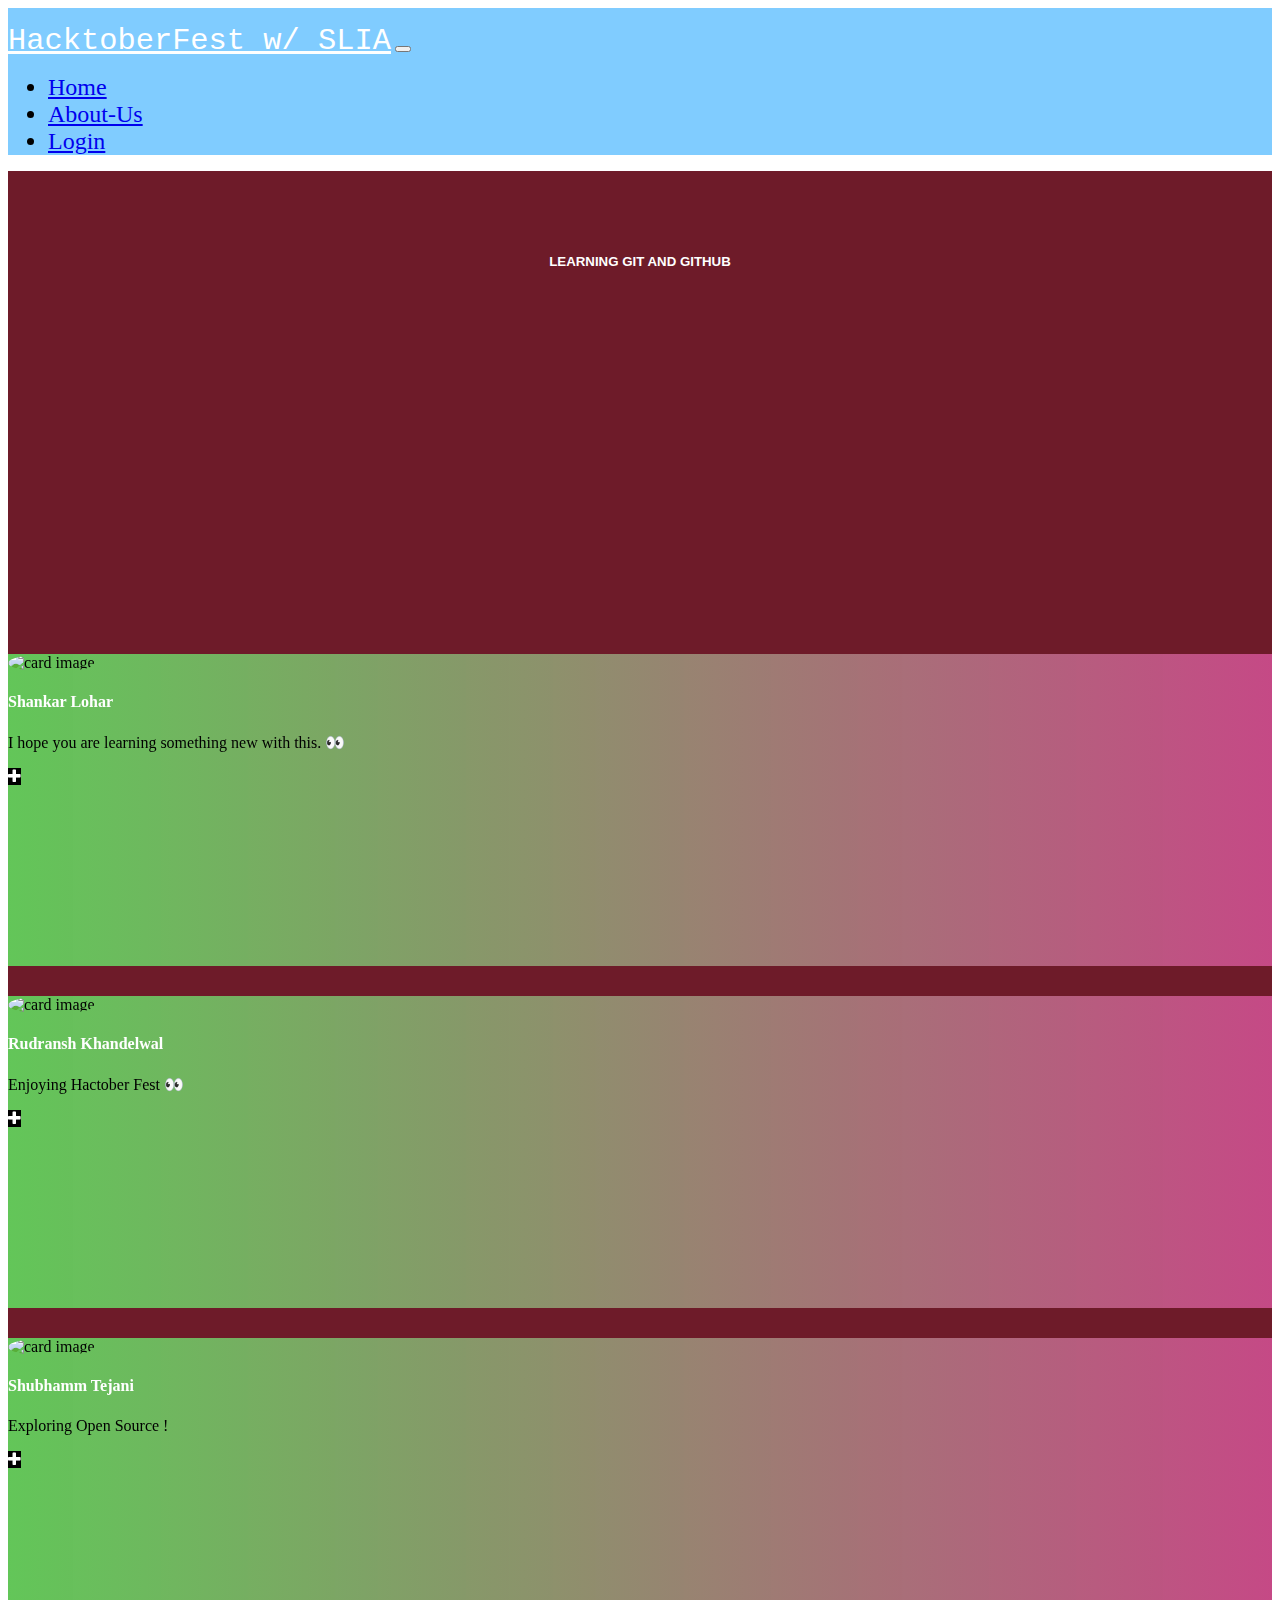
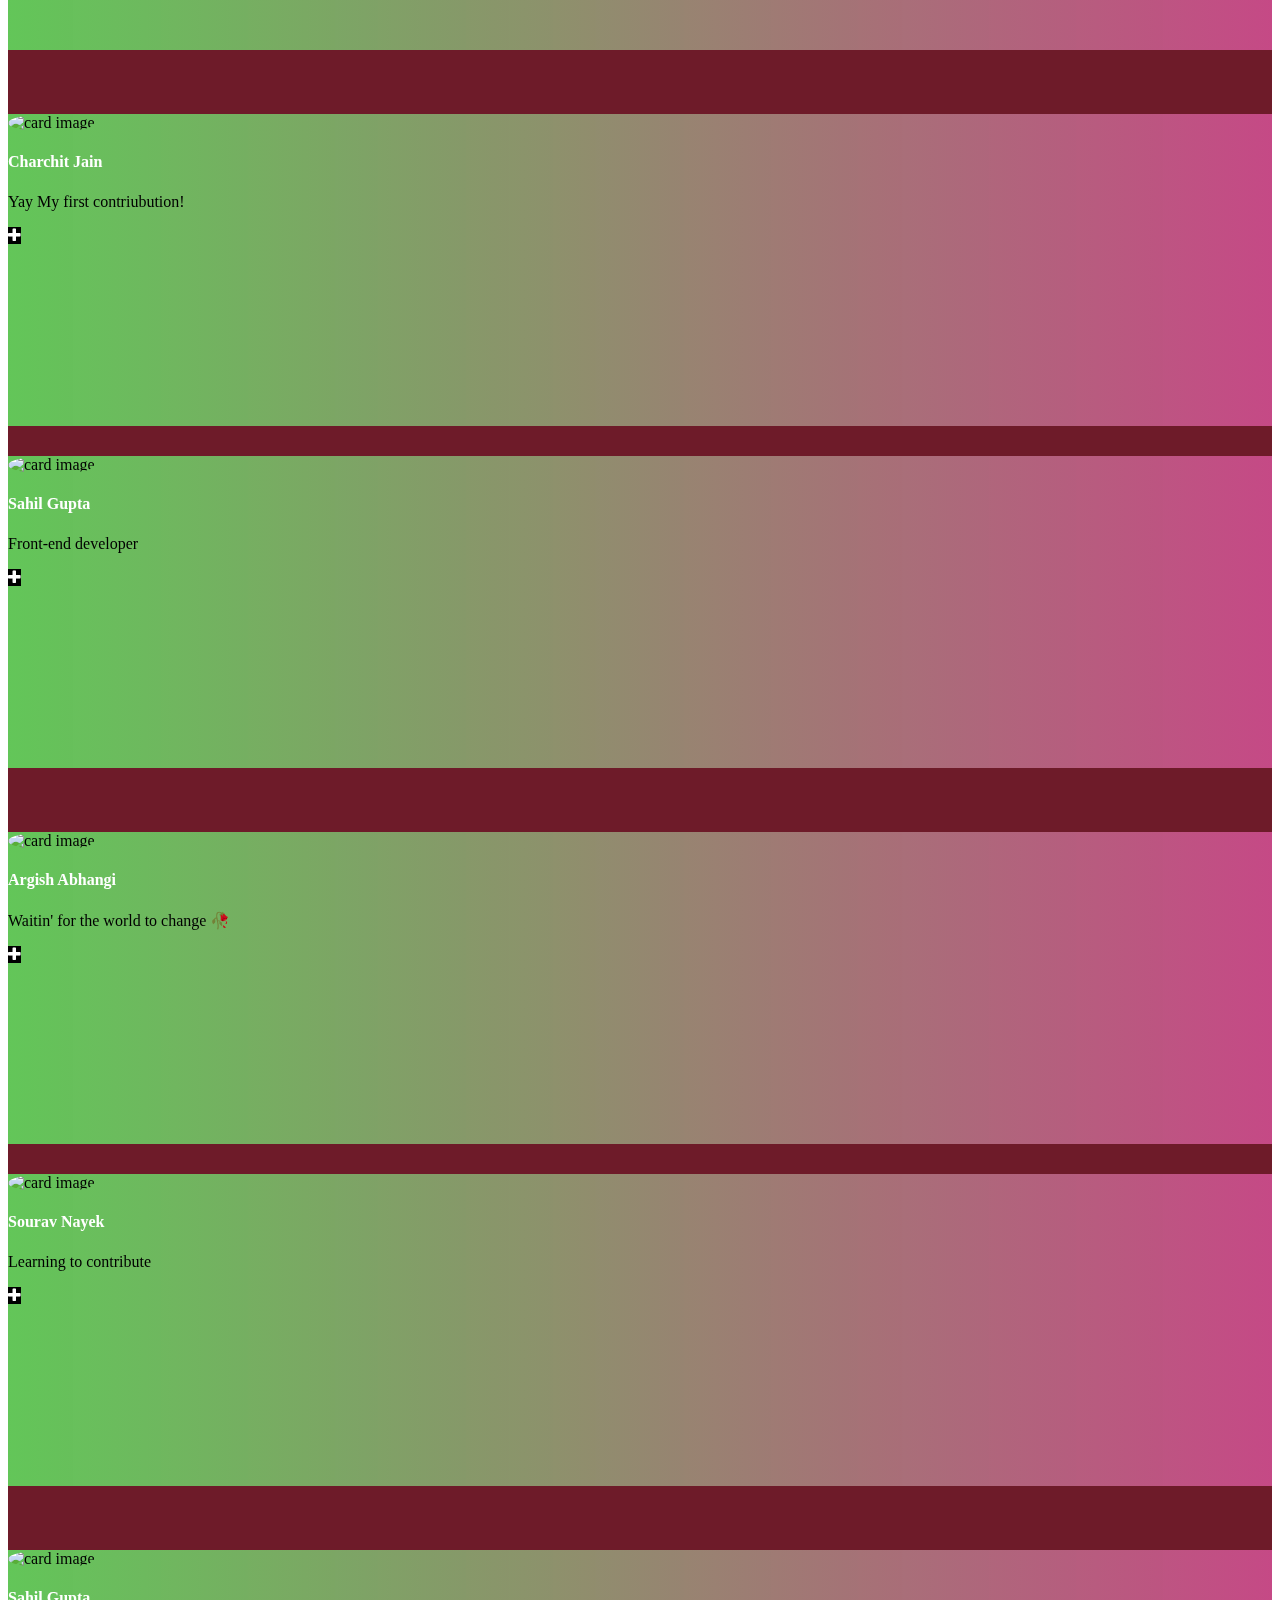
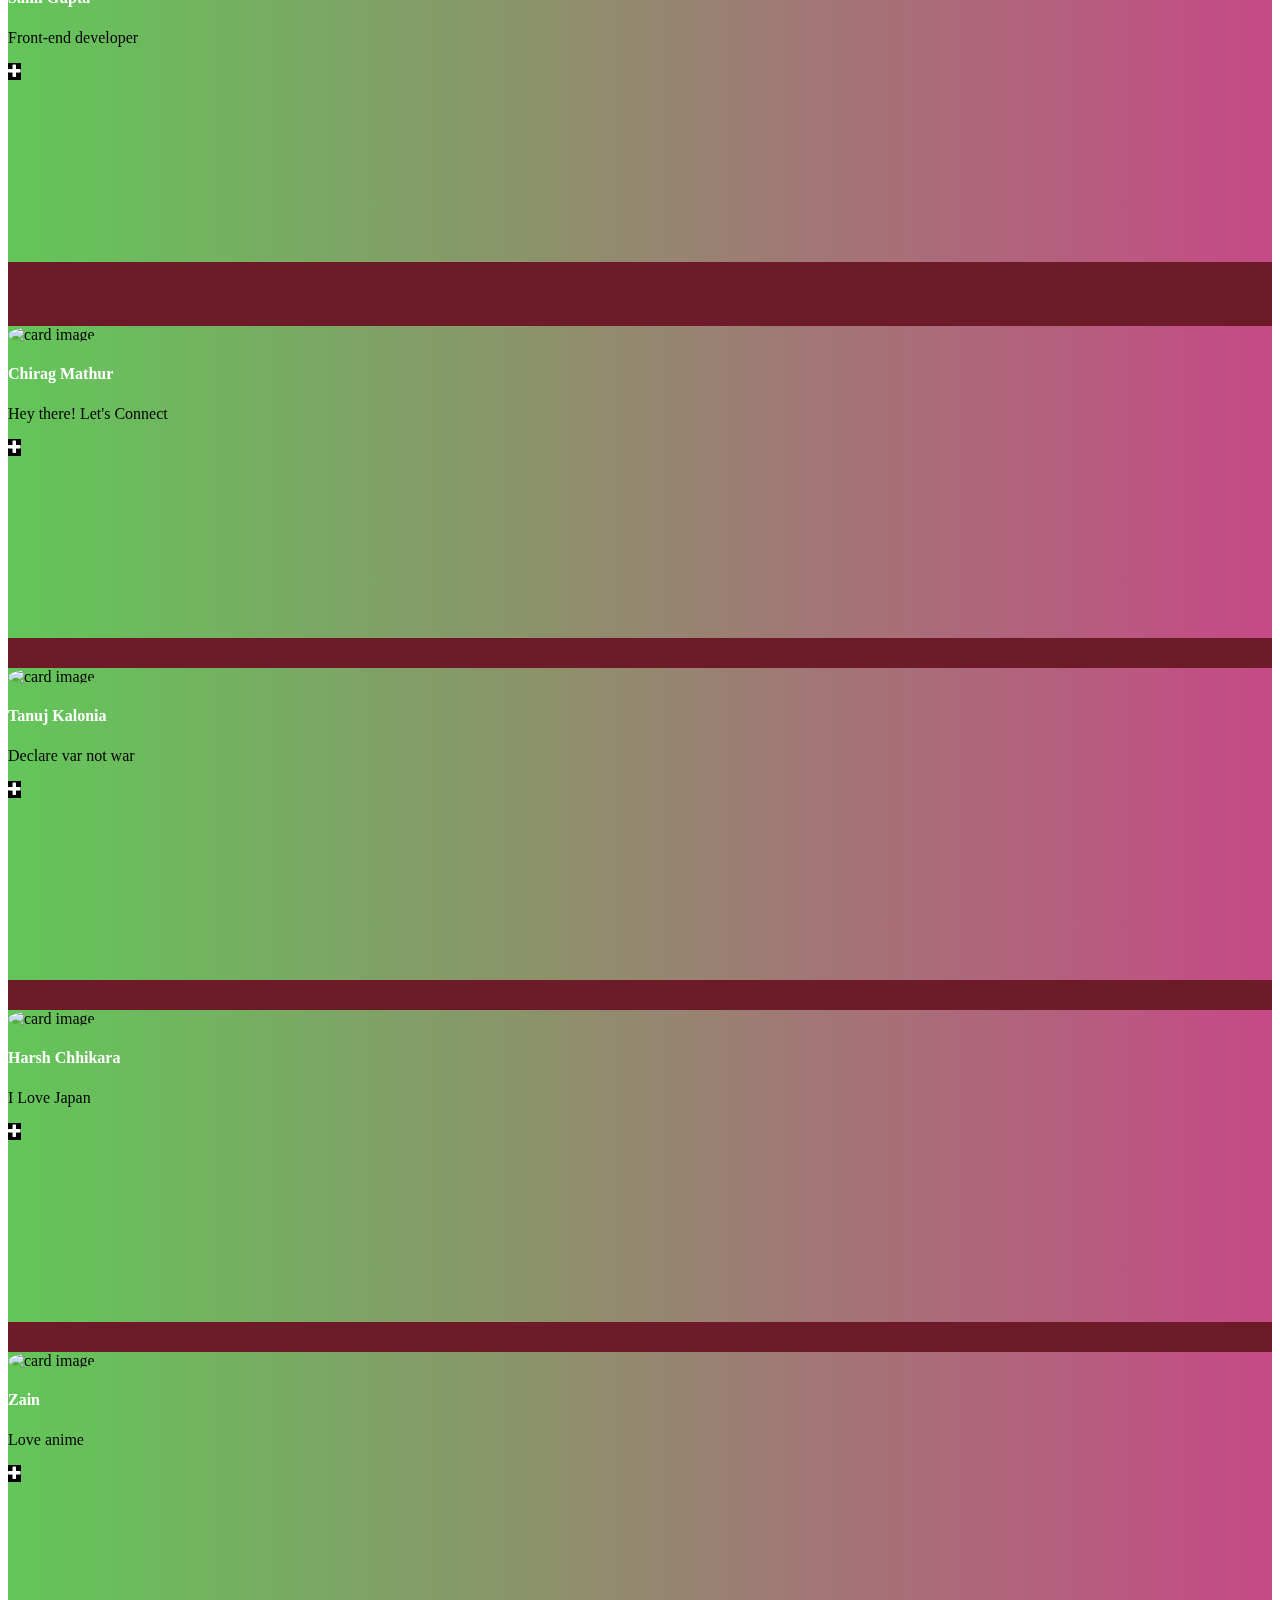
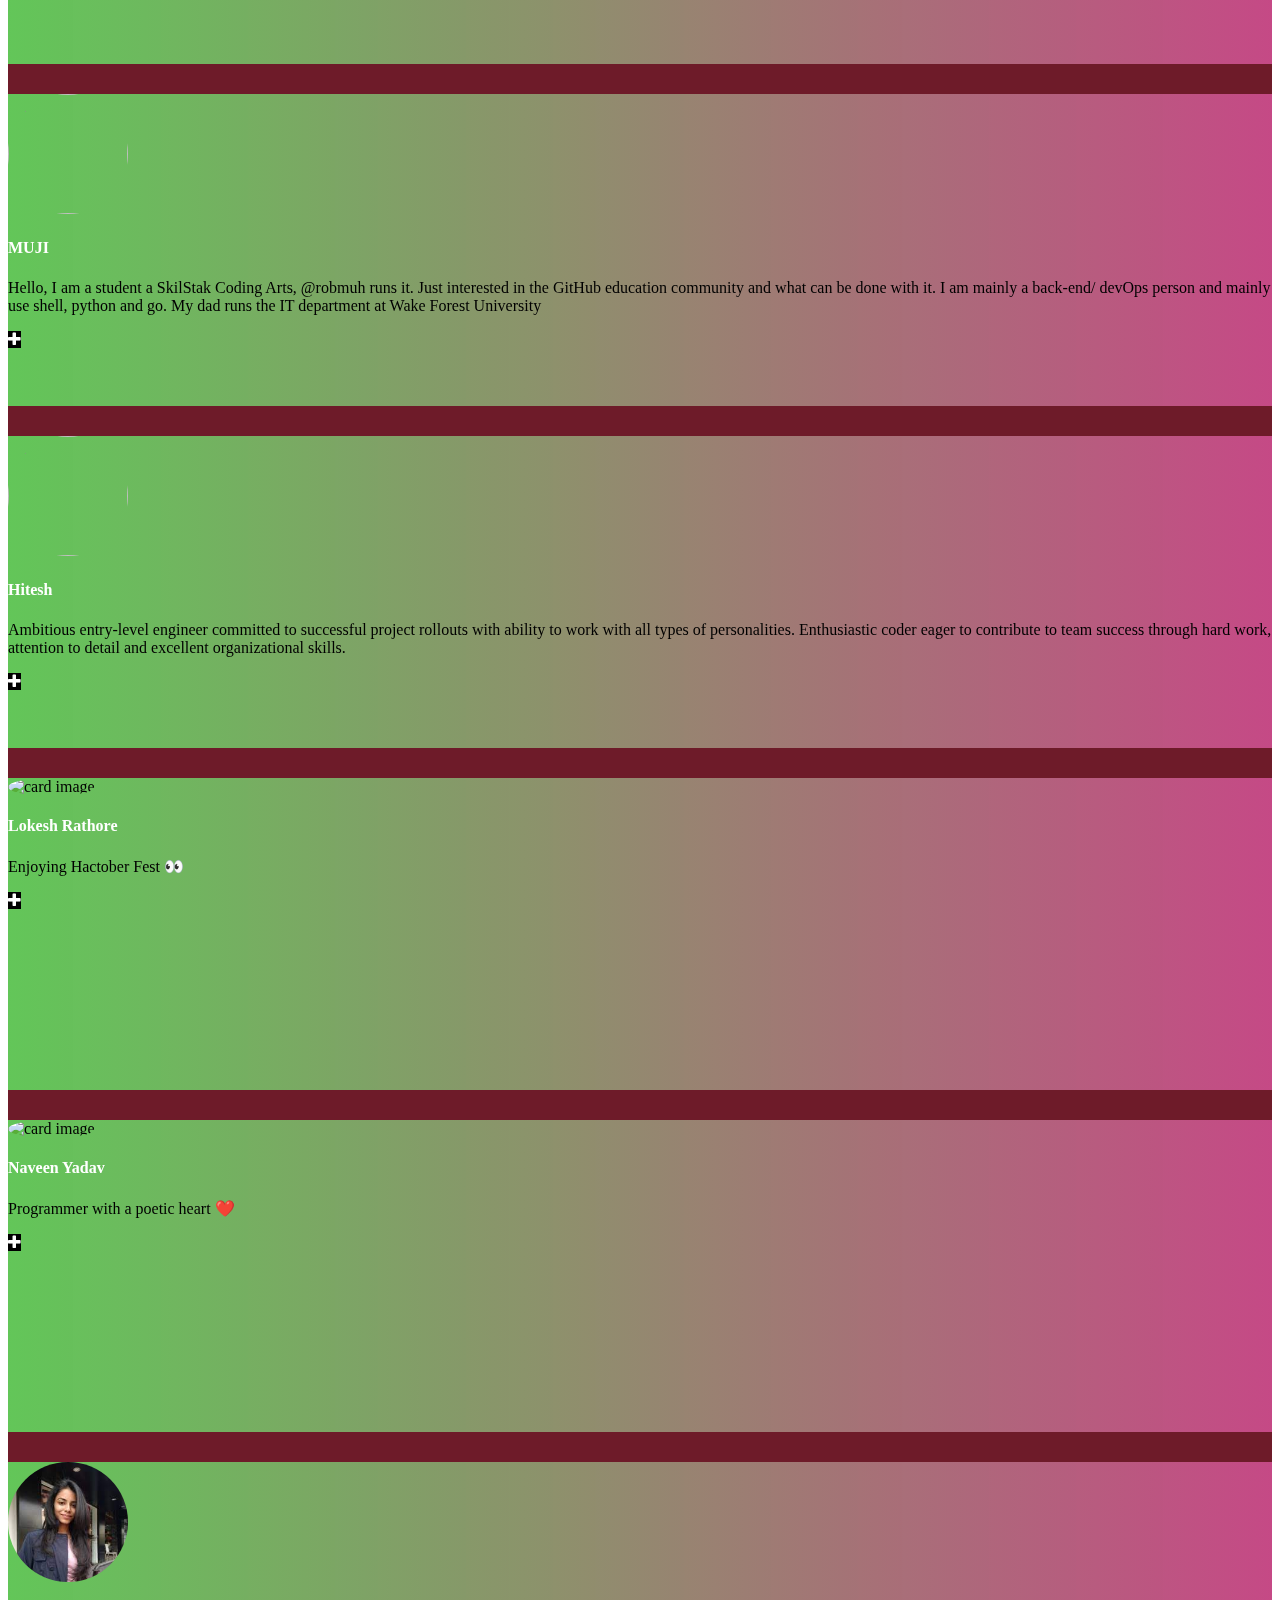
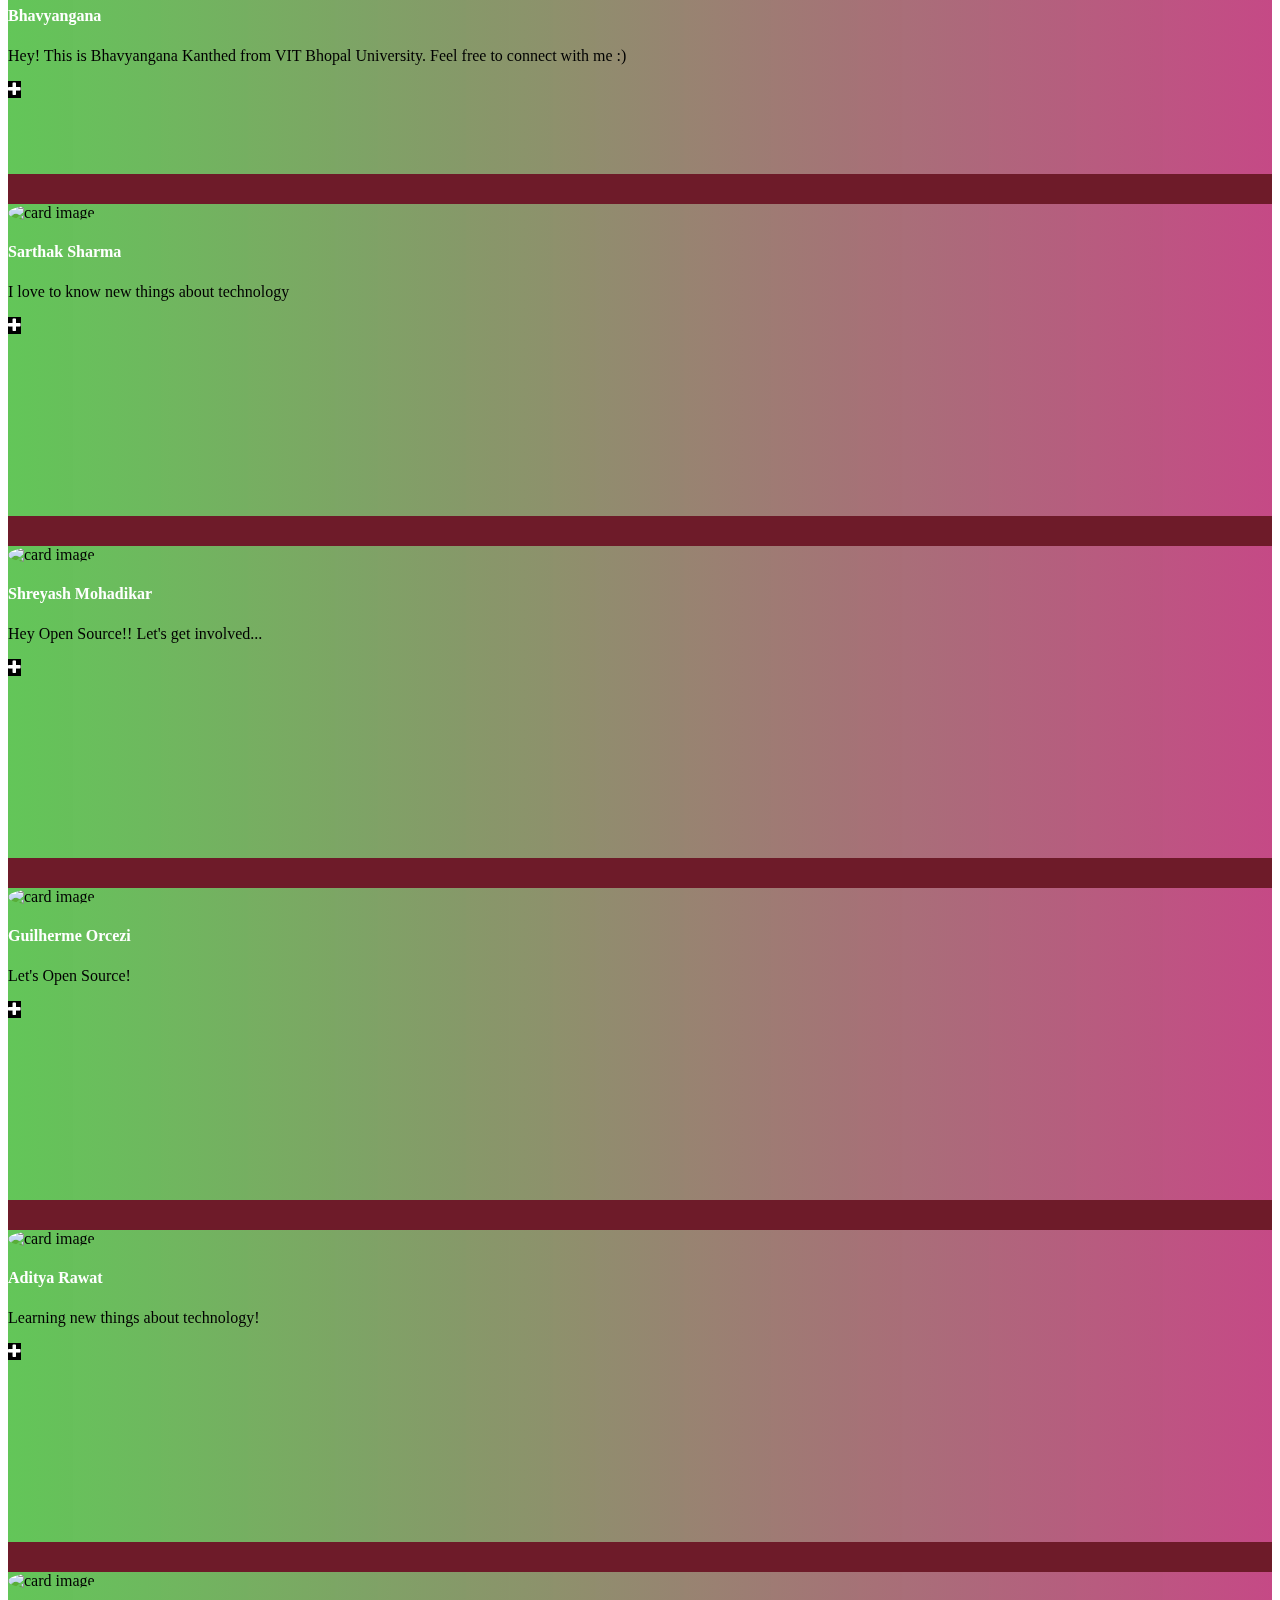
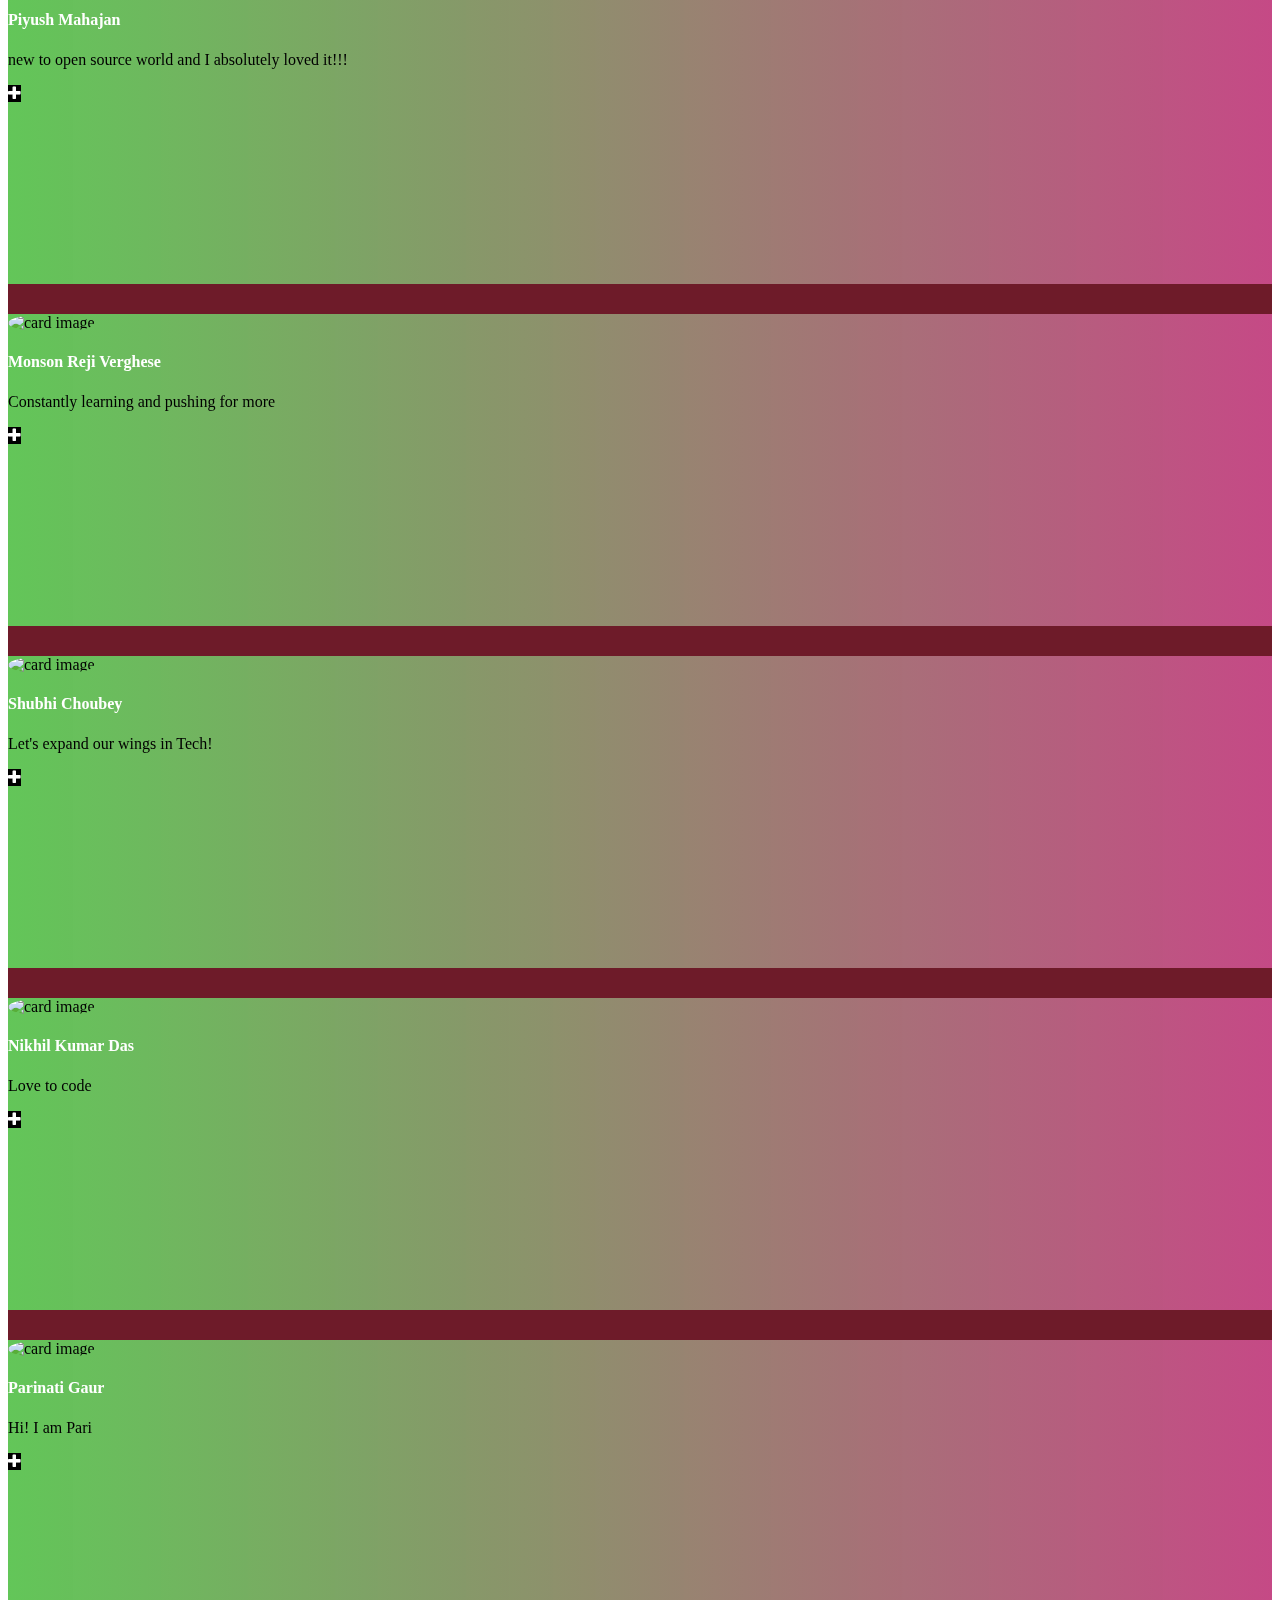
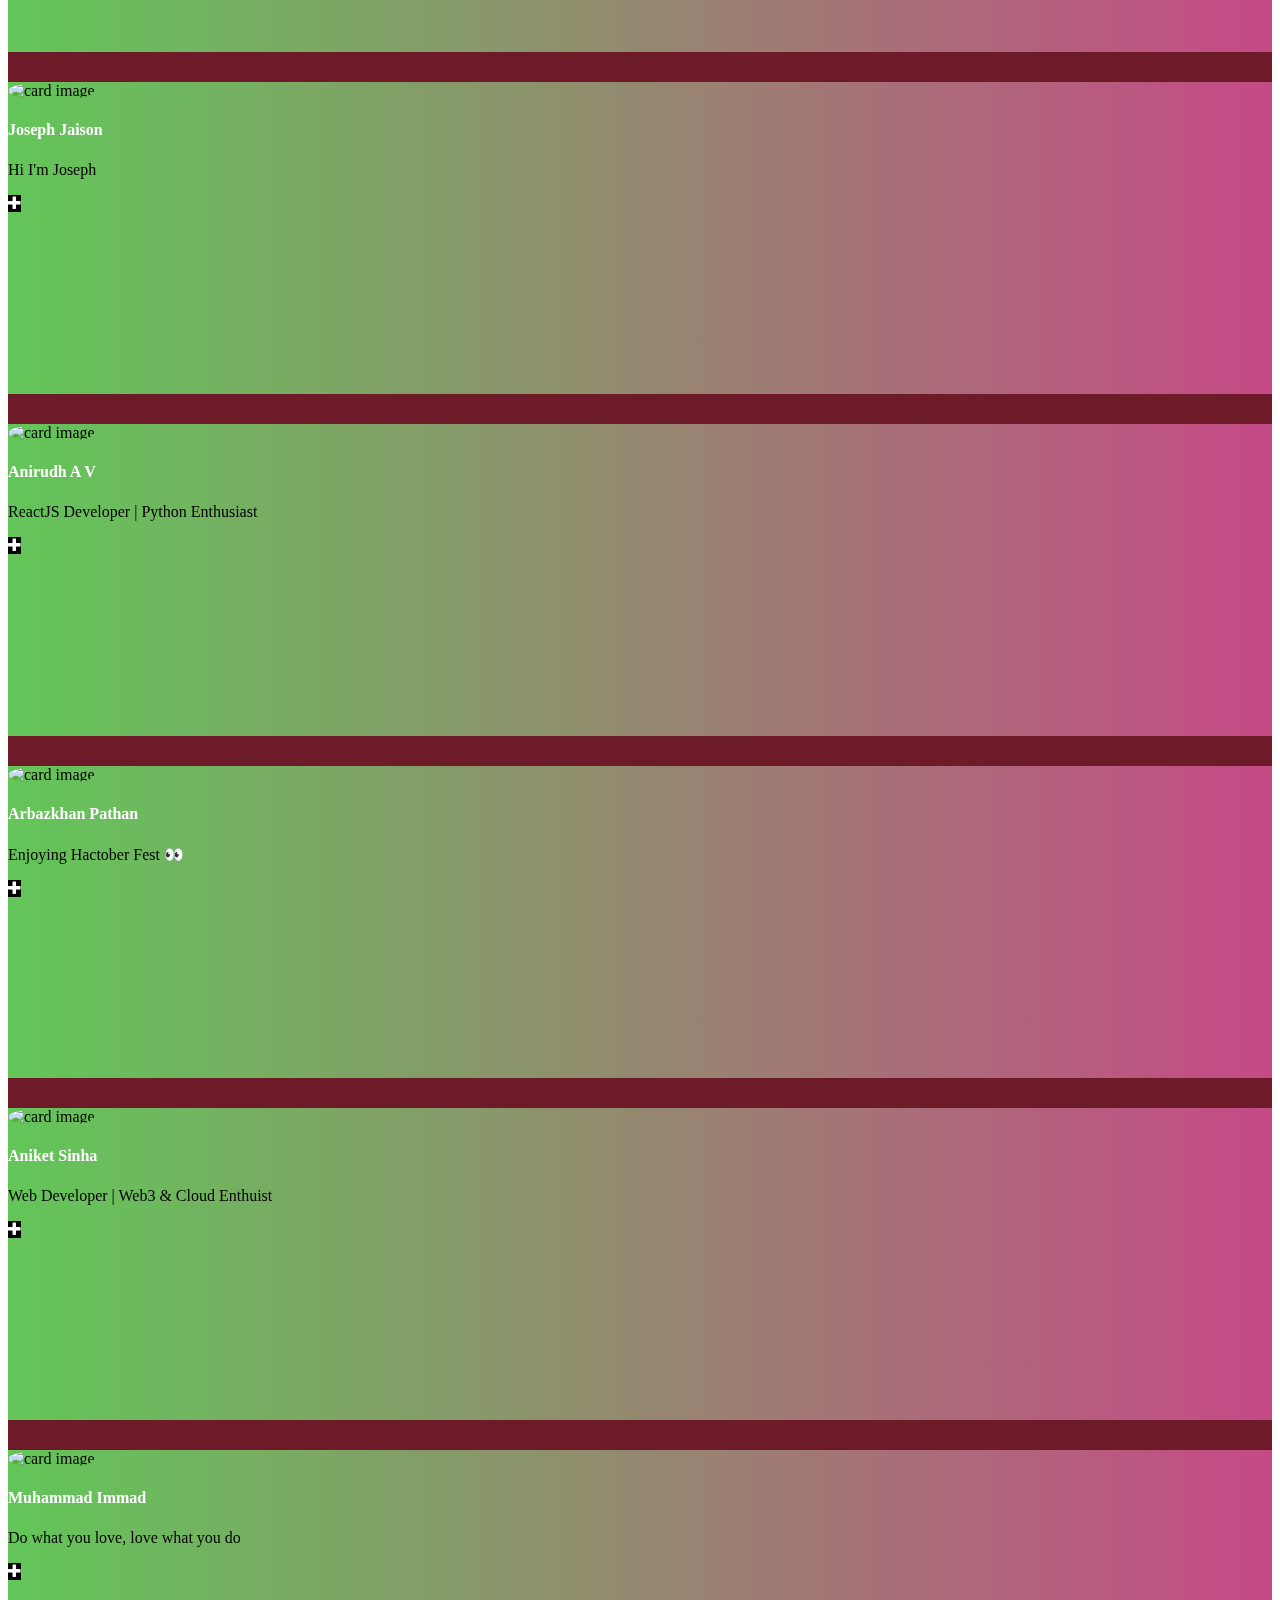
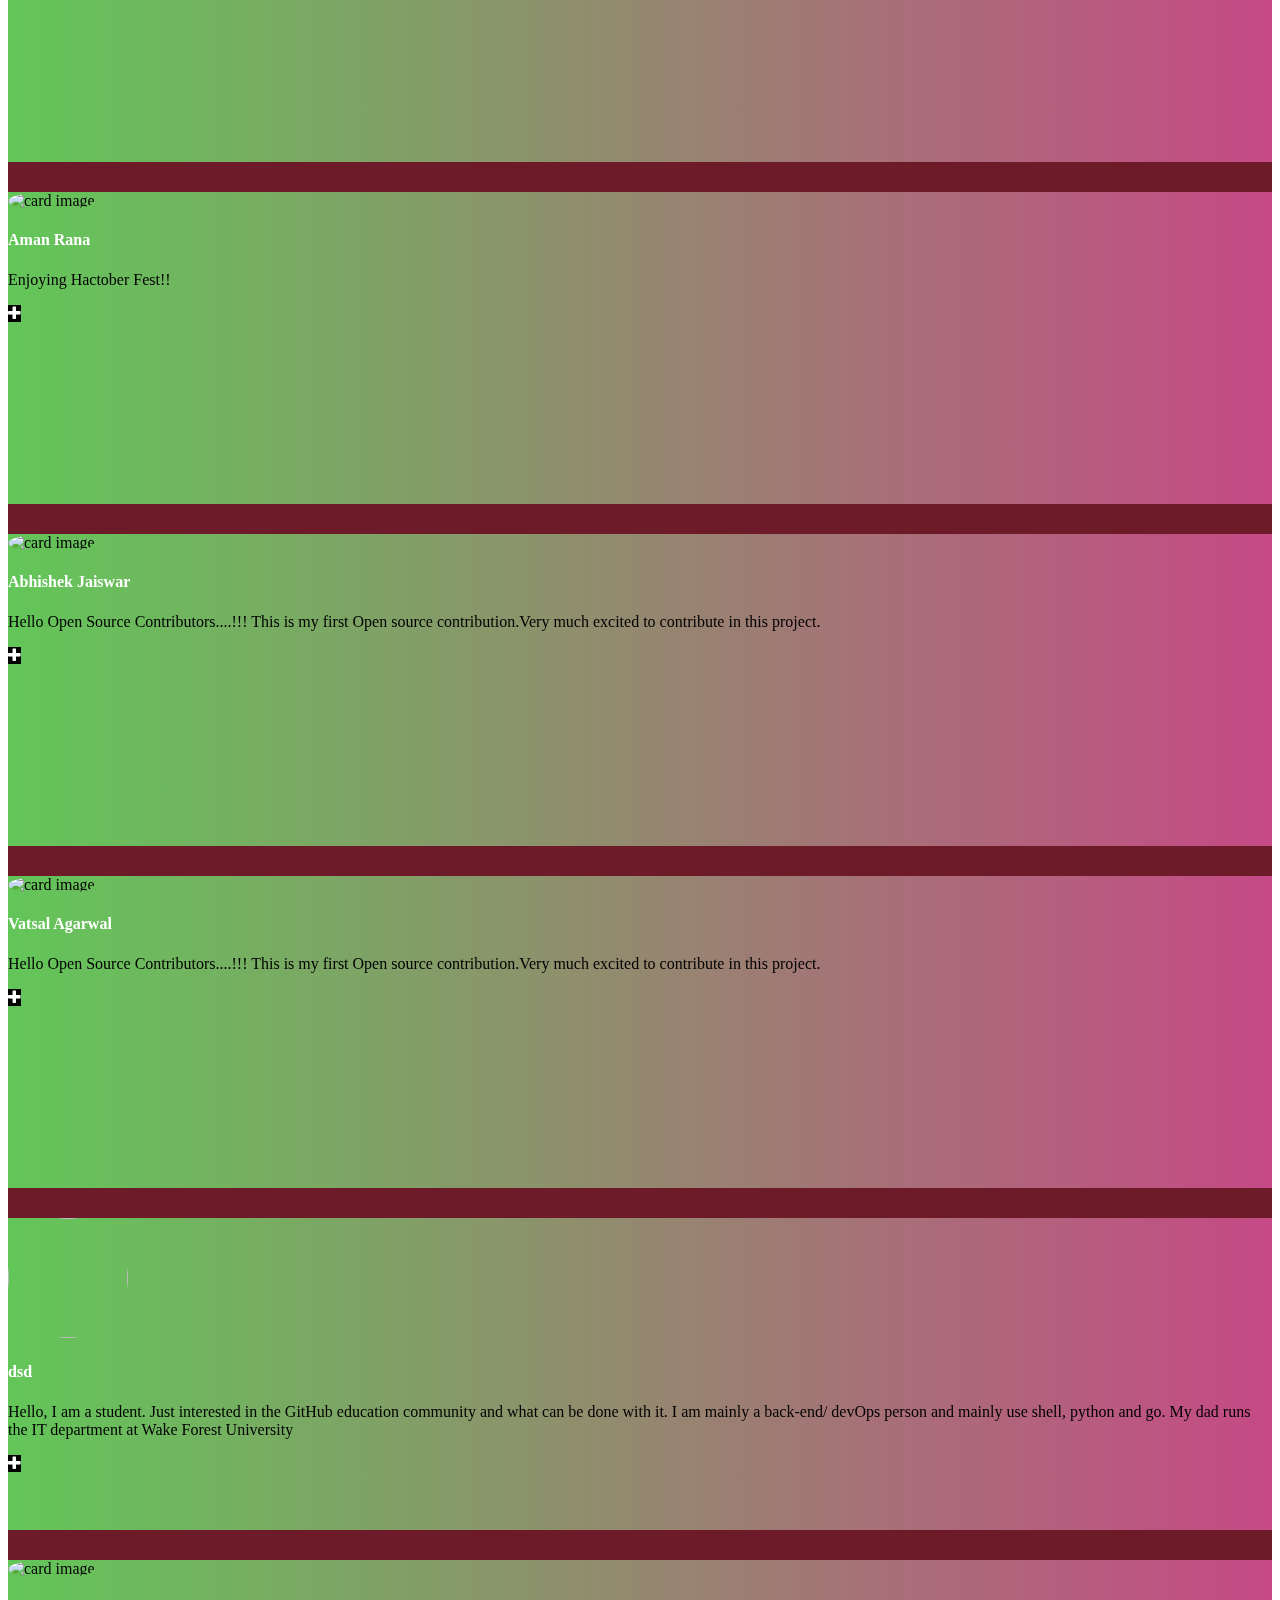
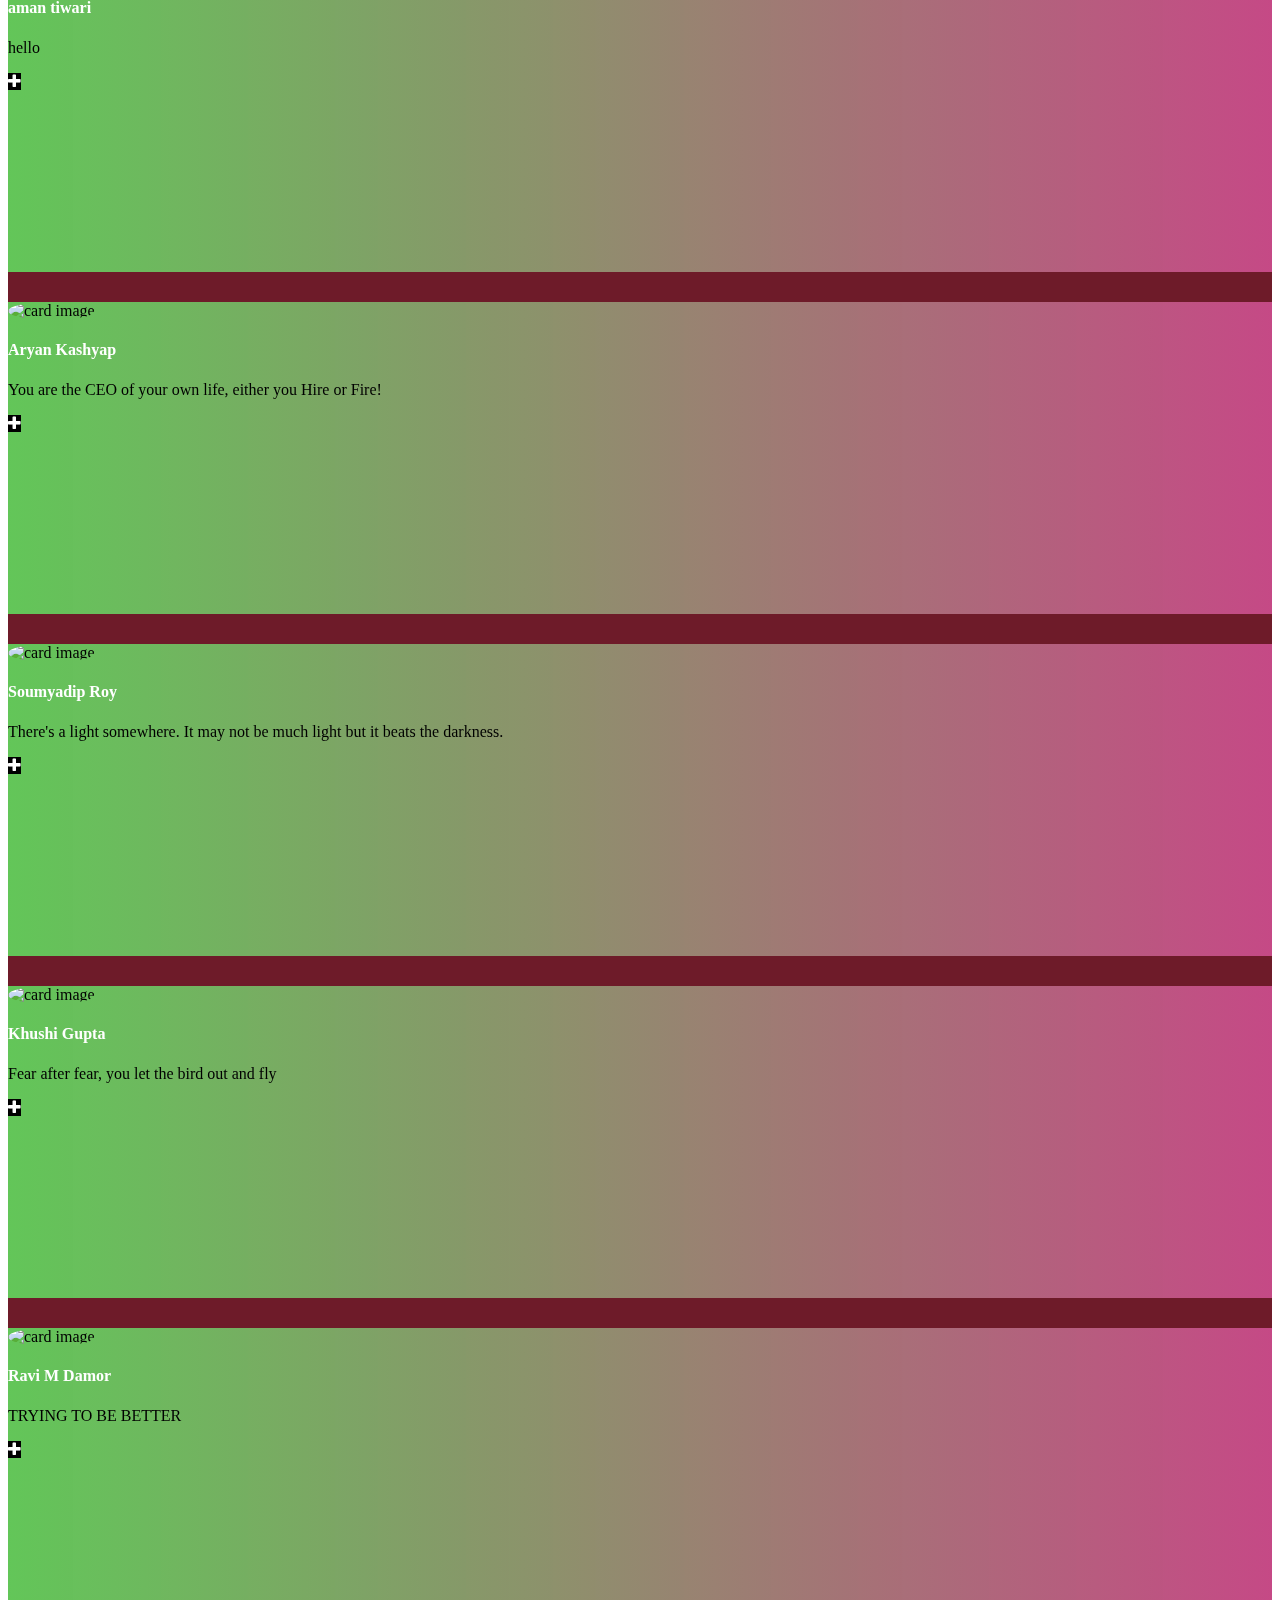
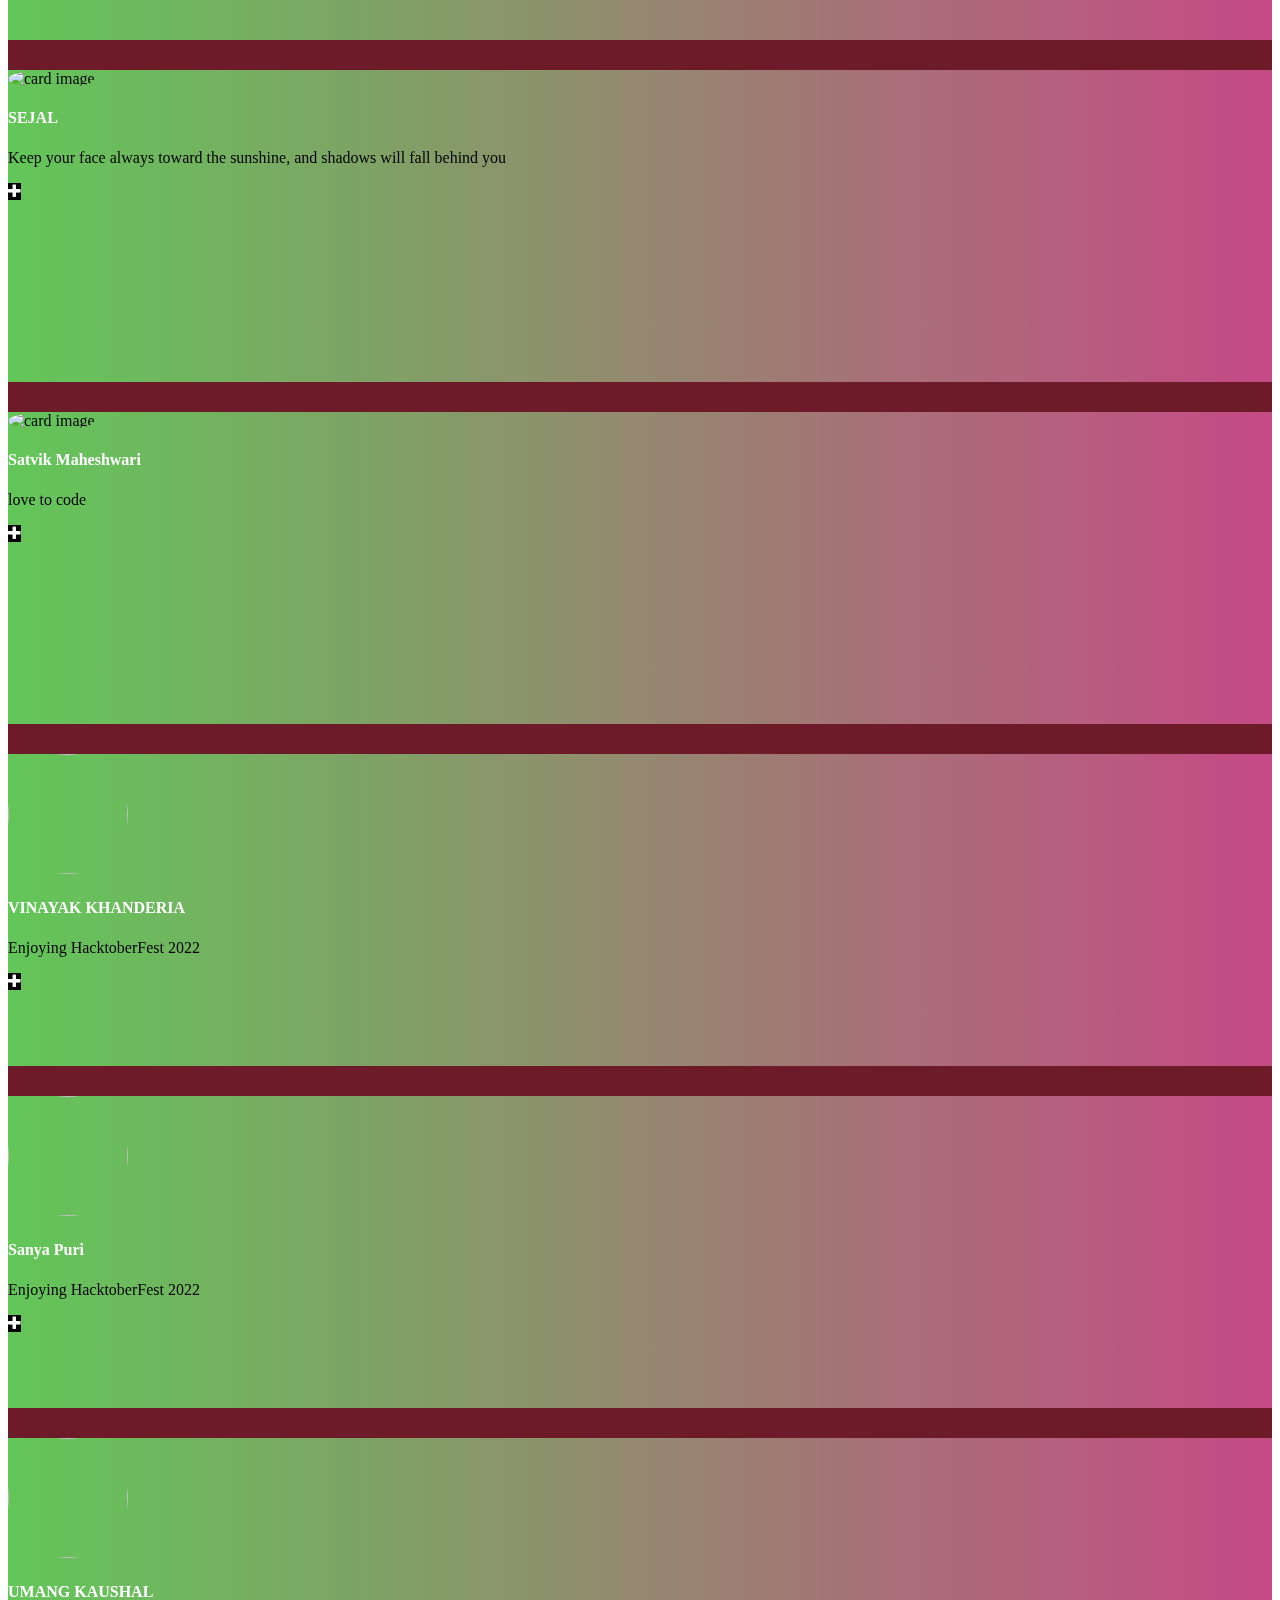
==== commit 88a46daf: "Change navbar color" ====
--- a/index.html
+++ b/index.html
@@ -5,76 +5,57 @@
     <meta charset="UTF-8">
     <meta http-equiv="X-UA-Compatible" content="IE=edge">
     <meta name="viewport" content="width=device-width, initial-scale=1.0">
-    <link href="https://cdn.jsdelivr.net/npm/bootstrap@5.1.3/dist/css/bootstrap.min.css" rel="stylesheet"
-        integrity="sha384-1BmE4kWBq78iYhFldvKuhfTAU6auU8tT94WrHftjDbrCEXSU1oBoqyl2QvZ6jIW3" crossorigin="anonymous">
-    <link rel="stylesheet" href="https://cdnjs.cloudflare.com/ajax/libs/font-awesome/5.15.3/css/all.min.css"/>
-    <script src="https://cdn.jsdelivr.net/npm/bootstrap@5.1.3/dist/js/bootstrap.bundle.min.js"
-        integrity="sha384-ka7Sk0Gln4gmtz2MlQnikT1wXgYsOg+OMhuP+IlRH9sENBO0LRn5q+8nbTov4+1p"
-        crossorigin="anonymous"></script>
+    <link href="https://cdn.jsdelivr.net/npm/bootstrap@5.1.3/dist/css/bootstrap.min.css" rel="stylesheet" integrity="sha384-1BmE4kWBq78iYhFldvKuhfTAU6auU8tT94WrHftjDbrCEXSU1oBoqyl2QvZ6jIW3" crossorigin="anonymous">
+    <link rel="stylesheet" href="https://cdnjs.cloudflare.com/ajax/libs/font-awesome/5.15.3/css/all.min.css" />
+    <script src="https://cdn.jsdelivr.net/npm/bootstrap@5.1.3/dist/js/bootstrap.bundle.min.js" integrity="sha384-ka7Sk0Gln4gmtz2MlQnikT1wXgYsOg+OMhuP+IlRH9sENBO0LRn5q+8nbTov4+1p" crossorigin="anonymous"></script>
     <link href="style.css" rel="stylesheet">
     <link href="https://maxcdn.bootstrapcdn.com/font-awesome/4.2.0/css/font-awesome.min.css" rel="stylesheet">
 </head>
 
 <body>
-
     <!-- Change navbar background color here -->
-    <nav class="navbar newNavbar navbar-expand-lg navbar-light" style="background-color: crimson; ">
-          <a class="navbar-brand hvr-reveal px-3 text-light my-animation"  href="#">HacktoberFest w/ SLIA</a>
-          <button class="navbar-toggler" type="button" data-toggle="collapse" data-target="#navbarSupportedContent"
-                aria-controls="navbarSupportedContent" aria-expanded="false" aria-label="Toggle navigation">
-                <span class="navbar-toggler-icon"></span>
-          </button>
-
-          <div class="collapse navbar-collapse" id="navbarSupportedContent">
-                <ul class="navbar-nav mr-auto justify-content-end w-100">
-                      <li class="nav-item active px-3">
-                            <a class="nav-link hvr-reveal text-light "  href="#">Home</a>
-                      </li>
-                      <li class="nav-item px-3 ">
-                            <a class="nav-link hvr-reveal text-light "  href="aboutus.html">About-Us</a>
-                      </li>
-                      
-                      <li class="nav-item px-3">
-                            <a class="nav-link hvr-reveal text-light"  href="lp.html">Login</a>
-                      </li>                              
-                </ul>
-          </div>
-    </div>
-</nav>
-
+    <nav class="navbar newNavbar navbar-expand-lg navbar-light" style="background-color: #80ccff; ">
+        <a class="navbar-brand hvr-reveal px-3 text-light my-animation" href="#">HacktoberFest w/ SLIA</a>
+        <button class="navbar-toggler" type="button" data-toggle="collapse" data-target="#navbarSupportedContent" aria-controls="navbarSupportedContent" aria-expanded="false" aria-label="Toggle navigation">
+            <span class="navbar-toggler-icon"></span>
+        </button>
+        <div class="collapse navbar-collapse" id="navbarSupportedContent">
+            <ul class="navbar-nav mr-auto justify-content-end w-100">
+                <li class="nav-item active px-3">
+                    <a class="nav-link hvr-reveal text-light " href="#">Home</a>
+                </li>
+                <li class="nav-item px-3 ">
+                    <a class="nav-link hvr-reveal text-light " href="aboutus.html">About-Us</a>
+                </li>
+                <li class="nav-item px-3">
+                    <a class="nav-link hvr-reveal text-light" href="lp.html">Login</a>
+                </li>
+            </ul>
+        </div>
+        </div>
+    </nav>
     <!-- Team -->
     <section id="team" class="pb-5">
         <div class="container">
             <!-- animate text -->
             <h5 class="git-txt section-title h1" style="color: white;">Learning GIT and GITHUB</h5>
-
             <div class="d-flex justify-content-center pb-5">
-                <iframe width="560" height="315" src="https://www.youtube.com/embed/nkuYH40cjo4"
-                    title="YouTube video player" frameborder="0" allow="accelerometer; autoplay; clipboard-write;
+                <iframe width="560" height="315" src="https://www.youtube.com/embed/nkuYH40cjo4" title="YouTube video player" frameborder="0" allow="accelerometer; autoplay; clipboard-write;
                         encrypted-media; gyroscope; picture-in-picture" allowfullscreen>
                 </iframe>
             </div>
-
-
-
             <div class="row">
-
-                <!-- Team member -->
-                <div class="col-xs-12 col-sm-6 col-md-4">
-                    <div class="image-flip">
-                        <div class="mainflip flip-0">
-                            <div class="frontside">
-                                <div class="card">
-                                    <div class="card-body text-center">
-                                        <p><img class=" img-fluid"
-                                                src="https://avatars.githubusercontent.com/u/74100292?v=4"
-                                                alt="card image"></p>
+                <!-- Team member -->
+                <div class="col-xs-12 col-sm-6 col-md-4">
+                    <div class="image-flip">
+                        <div class="mainflip flip-0">
+                            <div class="frontside">
+                                <div class="card">
+                                    <div class="card-body text-center">
+                                        <p><img class=" img-fluid" src="https://avatars.githubusercontent.com/u/74100292?v=4" alt="card image"></p>
                                         <h4 class="card-title">Shankar Lohar</h4>
-                                        <p class="card-text">I hope you are
-                                            learning something new with
-                                            this. 👀</p>
-                                        <a href="https://github.com/ShankarLohar" class="btn btn-primary btn-sm"><i
-                                                class="fa fa-plus"></i></a>
+                                        <p class="card-text">I hope you are learning something new with this. 👀</p>
+                                        <a href="https://github.com/ShankarLohar" class="btn btn-primary btn-sm"><i class="fa fa-plus"></i></a>
                                     </div>
                                 </div>
                             </div>
@@ -82,11 +63,8 @@
                                 <div class="card">
                                     <div class="card-body text-center mt-4">
                                         <h4 class="card-title">Shankar Lohar</h4>
-                                        <p class="card-text">I am happy to
-                                            share this repository with you!
-                                            <br> Find me
-                                            from links below.
-                                        </p>
+                                        <p class="card-text">I am happy to share this repository with you!
+                                            <br> Find me from links below.</p>
                                         <ul class="list-inline">
                                             <li class="list-inline-item">
                                                 <a class="social-icon text-xs-center" target="_blank" href="https://www.facebook.com/shankarloharfb/">
@@ -116,19 +94,17 @@
                     </div>
                 </div>
                 <!-- ./Team member -->
-                <div class="col-xs-12 col-sm-6 col-md-4">
-                    <div class="image-flip">
-                        <div class="mainflip flip-0">
-                            <div class="frontside">
-                                <div class="card">
-                                    <div class="card-body text-center">
-                                        <p><img class=" img-fluid"
-                                                src="https://avatars.githubusercontent.com/u/74107790?s=400&u=ee9472f6552ee2b64ffe38d0a2655de079cf38f2&v=4"
-                                                alt="card image"></p>
+                <!-- ./Team member -->
+                <div class="col-xs-12 col-sm-6 col-md-4">
+                    <div class="image-flip">
+                        <div class="mainflip flip-0">
+                            <div class="frontside">
+                                <div class="card">
+                                    <div class="card-body text-center">
+                                        <p><img class=" img-fluid" src="https://avatars.githubusercontent.com/u/74107790?s=400&u=ee9472f6552ee2b64ffe38d0a2655de079cf38f2&v=4" alt="card image"></p>
                                         <h4 class="card-title">Rudransh
                                             Khandelwal</h4>
-                                        <p class="card-text">Enjoying
-                                            Hactober Fest 👀</p>
+                                        <p class="card-text">Enjoying Hactober Fest 👀</p>
                                         <a href="https://github.com/ruds18" class="btn btn-primary btn-sm"><i
                                                 class="fa fa-plus"></i></a>
                                     </div>
@@ -139,40 +115,34 @@
                                     <div class="card-body text-center mt-4">
                                         <h4 class="card-title">Rudransh
                                             Khandelwal</h4>
-                                        <p class="card-text">I am happy to
-                                            give my contribution in this
-                                            repository !
+                                        <p class="card-text">I am happy to give my contribution in this repository !
                                             <br> Find me from links below.
                                         </p>
                                         <ul class="list-inline">
                                             <li class="list-inline-item">
                                                 <a class="social-icon
-                                                        text-xs-center" target="_blank"
-                                                    href="https://www.facebook.com/rudransh.khandelwal.3">
+                                                        text-xs-center" target="_blank" href="https://www.facebook.com/rudransh.khandelwal.3">
                                                     <i class="fa
                                                             fa-facebook"></i>
                                                 </a>
                                             </li>
                                             <li class="list-inline-item">
                                                 <a class="social-icon
-                                                        text-xs-center" target="_blank"
-                                                    href="https://twitter.com/ruds2002">
+                                                        text-xs-center" target="_blank" href="https://twitter.com/ruds2002">
                                                     <i class="fa
                                                             fa-twitter"></i>
                                                 </a>
                                             </li>
                                             <li class="list-inline-item">
                                                 <a class="social-icon
-                                                        text-xs-center" target="_blank"
-                                                    href="https://www.instagram.com/_ruds_19/">
+                                                        text-xs-center" target="_blank" href="https://www.instagram.com/_ruds_19/">
                                                     <i class="fa
                                                             fa-instagram"></i>
                                                 </a>
                                             </li>
                                             <li class="list-inline-item">
                                                 <a class="social-icon
-                                                        text-xs-center" target="_blank"
-                                                    href="https://www.linkedin.com/in/rudransh-khandelwal/">
+                                                        text-xs-center" target="_blank" href="https://www.linkedin.com/in/rudransh-khandelwal/">
                                                     <i class="fa
                                                             fa-linkedin"></i>
                                                 </a>
@@ -184,16 +154,13 @@
                         </div>
                     </div>
                 </div>
-
-                <div class="col-xs-12 col-sm-6 col-md-4">
-                    <div class="image-flip">
-                        <div class="mainflip flip-0">
-                            <div class="frontside">
-                                <div class="card">
-                                    <div class="card-body text-center">
-                                        <p><img class=" img-fluid"
-                                                src="https://media-exp1.licdn.com/dms/image/C4D03AQH7CJ5-uEBnkw/profile-displayphoto-shrink_400_400/0/1662963494688?e=1671667200&v=beta&t=QopetskOKAv5znj_MDqEyc1ma__RU8ZyZWHF9fbnlsw"
-                                                alt="card image"></p>
+                <div class="col-xs-12 col-sm-6 col-md-4">
+                    <div class="image-flip">
+                        <div class="mainflip flip-0">
+                            <div class="frontside">
+                                <div class="card">
+                                    <div class="card-body text-center">
+                                        <p><img class=" img-fluid" src="https://media-exp1.licdn.com/dms/image/C4D03AQH7CJ5-uEBnkw/profile-displayphoto-shrink_400_400/0/1662963494688?e=1671667200&v=beta&t=QopetskOKAv5znj_MDqEyc1ma__RU8ZyZWHF9fbnlsw" alt="card image"></p>
                                         <h4 class="card-title">Shubhamm Tejani</h4>
                                         <p class="card-text">Exploring Open Source ! </p>
                                         <a href="https://github.com/ruds18" class="btn btn-primary btn-sm"><i
@@ -205,9 +172,7 @@
                                 <div class="card">
                                     <div class="card-body text-center mt-4">
                                         <h4 class="card-title">Shubham Tejani</h4>
-                                        <p class="card-text">I am happy to learn about open source
-                                            by contributing on this site!.
-
+                                        <p class="card-text">I am happy to learn about open source by contributing on this site!.
                                             <br> Find me from links below.
                                         </p>
                                         <ul class="list-inline">
@@ -220,24 +185,21 @@
                                             </li>
                                             <li class="list-inline-item">
                                                 <a class="social-icon
-                                                        text-xs-center" target="_blank"
-                                                    href="https://twitter.com/TejaniShubham">
+                                                        text-xs-center" target="_blank" href="https://twitter.com/TejaniShubham">
                                                     <i class="fa
                                                             fa-twitter"></i>
                                                 </a>
                                             </li>
                                             <li class="list-inline-item">
                                                 <a class="social-icon
-                                                        text-xs-center" target="_blank"
-                                                    href="https://www.instagram.com/shubham.tejani/">
+                                                        text-xs-center" target="_blank" href="https://www.instagram.com/shubham.tejani/">
                                                     <i class="fa
                                                             fa-instagram"></i>
                                                 </a>
                                             </li>
                                             <li class="list-inline-item">
                                                 <a class="social-icon
-                                                        text-xs-center" target="_blank"
-                                                    href="https://www.linkedin.com/in/shubham-tejani-2903/">
+                                                        text-xs-center" target="_blank" href="https://www.linkedin.com/in/shubham-tejani-2903/">
                                                     <i class="fa
                                                             fa-linkedin"></i>
                                                 </a>
@@ -250,16 +212,57 @@
                     </div>
                 </div>
                 <br>
-                <!-- Team member -->
-                <div class="col-xs-12 col-sm-6 col-md-4">
-                    <div class="image-flip">
-                        <div class="mainflip flip-0">
-                            <div class="frontside">
-                                <div class="card">
-                                    <div class="card-body text-center">
-                                        <p><img class=" img-fluid"
-                                                src="https://media-exp1.licdn.com/dms/image/D4D35AQGLKNe_foFxoQ/profile-framedphoto-shrink_200_200/0/1654419153661?e=1666677600&v=beta&t=yGMpxxRwmKbpht2X0eOEs7kZRBv2yan7l_3jVZlLUMY"
-                                                alt="card image"></p>
+                <div class="col-xs-12 col-sm-6 col-md-4">
+                    <div class="image-flip">
+                        <div class="mainflip flip-0">
+                            <div class="frontside">
+                                <div class="card">
+                                    <div class="card-body text-center">
+                                        <p><img class=" img-fluid" src="https://avatars.githubusercontent.com/u/80648178?s=400&u=179462144ae59cda51b4601710201d7fcc4e8eb2&v=4" alt="card image"></p>
+                                        <h4 class="card-title">Charchit Jain</h4>
+                                        <p class="card-text">Yay My first contriubution! </p>
+                                        <a href="https://github.com/drunkcoder017" class="btn btn-primary btn-sm"><i
+                                                class="fa fa-plus"></i></a>
+                                    </div>
+                                </div>
+                            </div>
+                            <div class="backside">
+                                <div class="card">
+                                    <div class="card-body text-center mt-4">
+                                        <h4 class="card-title">Charchit Jain</h4>
+                                        <p class="card-text">I am happy to learn about open source by contributing on this site!.
+                                            <br> Find me from links below.
+                                        </p>
+                                        <ul class="list-inline">
+                                            <li class="list-inline-item">
+                                                <a class="social-icon
+                                                        text-xs-center" target="_blank" href="https://www.instagram.com/charchit1711/">
+                                                    <i class="fa
+                                                            fa-instagram"></i>
+                                                </a>
+                                            </li>
+                                            <li class="list-inline-item">
+                                                <a class="social-icon
+                                                        text-xs-center" target="_blank" href="https://www.linkedin.com/in/charchit-jain-743239209/">
+                                                    <i class="fa
+                                                            fa-linkedin"></i>
+                                                </a>
+                                            </li>
+                                        </ul>
+                                    </div>
+                                </div>
+                            </div>
+                        </div>
+                    </div>
+                </div>
+                <!-- Team member -->
+                <div class="col-xs-12 col-sm-6 col-md-4">
+                    <div class="image-flip">
+                        <div class="mainflip flip-0">
+                            <div class="frontside">
+                                <div class="card">
+                                    <div class="card-body text-center">
+                                        <p><img class=" img-fluid" src="https://media-exp1.licdn.com/dms/image/D4D35AQGLKNe_foFxoQ/profile-framedphoto-shrink_200_200/0/1654419153661?e=1666677600&v=beta&t=yGMpxxRwmKbpht2X0eOEs7kZRBv2yan7l_3jVZlLUMY" alt="card image"></p>
                                         <h4 class="card-title">Sahil Gupta</h4>
                                         <p class="card-text">Front-end developer</p>
                                         <a href="https://github.com/LAS3RBOY" class="btn btn-primary btn-sm"><i
@@ -271,13 +274,11 @@
                                 <div class="card">
                                     <div class="card-body text-center mt-4">
                                         <h4 class="card-title">Sahil Gupta</h4>
-                                        <p class="card-text">Contributing to open source for the first time and looking
-                                            forward for more opportunity like this till then keep learning and keep
-                                            exploring.</p>
-                                        <ul class="list-inline">
-                                            <li class="list-inline-item">
-                                                <a class="social-icon text-xs-center" target="_blank"
-                                                    href="https://www.facebook.com/profile.php?id=100032514576398">
+                                        <p class="card-text">Contributing to open source for the first time and looking forward for more opportunity like this till then keep learning and keep exploring.
+                                        </p>
+                                        <ul class="list-inline">
+                                            <li class="list-inline-item">
+                                                <a class="social-icon text-xs-center" target="_blank" href="https://www.facebook.com/profile.php?id=100032514576398">
                                                     <i class="fa fa-facebook"></i>
                                                 </a>
                                             </li>
@@ -287,25 +288,22 @@
                                             </a>
                                         </li> -->
                                             <li class="list-inline-item">
-                                                <a class="social-icon text-xs-center" target="_blank"
-                                                    href="https://www.instagram.com/1amnotreal_/">
-                                                    <i class="fa fa-instagram"></i>
-                                                </a>
-                                            </li>
-                                            <li class="list-inline-item">
-                                                <a class="social-icon text-xs-center" target="_blank"
-                                                    href="https://www.linkedin.com/in/sahil-gupta-b94134202/">
-                                                    <i class="fa fa-linkedin"></i>
-                                                </a>
-                                            </li>
-                                        </ul>
-                                    </div>
-                                </div>
-                            </div>
-                        </div>
-                    </div>
-                </div>
-
+                                                <a class="social-icon text-xs-center" target="_blank" href="https://www.instagram.com/1amnotreal_/">
+                                                    <i class="fa fa-instagram"></i>
+                                                </a>
+                                            </li>
+                                            <li class="list-inline-item">
+                                                <a class="social-icon text-xs-center" target="_blank" href="https://www.linkedin.com/in/sahil-gupta-b94134202/">
+                                                    <i class="fa fa-linkedin"></i>
+                                                </a>
+                                            </li>
+                                        </ul>
+                                    </div>
+                                </div>
+                            </div>
+                        </div>
+                    </div>
+                </div>
                 <!-- ./Team member -->
                 <br>
                 <!-- ./Team member -->
@@ -315,9 +313,7 @@
                             <div class="frontside">
                                 <div class="card">
                                     <div class="card-body text-center">
-                                        <p><img class=" img-fluid"
-                                                src="https://avatars.githubusercontent.com/u/80659240?v=4"
-                                                alt="card image"></p>
+                                        <p><img class=" img-fluid" src="https://avatars.githubusercontent.com/u/80659240?v=4" alt="card image"></p>
                                         <h4 class="card-title">Argish Abhangi</h4>
                                         <p class="card-text">Waitin' for the world to change 🥀</p>
                                         <a href="https://github.com/argishh" class="btn btn-primary btn-sm">
@@ -336,22 +332,19 @@
                                         <ul class="list-inline">
                                             <li class="list-inline-item">
                                                 <a class="social-icon
-                                                        text-xs-center" target="_blank"
-                                                    href="https://twitter.com/argishh">
-                                                    <i class="fa fa-twitter"></i>
-                                                </a>
-                                            </li>
-                                            <li class="list-inline-item">
-                                                <a class="social-icon
-                                                        text-xs-center" target="_blank"
-                                                    href="https://www.instagram.com/argishh/">
-                                                    <i class="fa fa-instagram"></i>
-                                                </a>
-                                            </li>
-                                            <li class="list-inline-item">
-                                                <a class="social-icon
-                                                        text-xs-center" target="_blank"
-                                                    href="https://www.linkedin.com/in/argish/">
+                                                        text-xs-center" target="_blank" href="https://twitter.com/argishh">
+                                                    <i class="fa fa-twitter"></i>
+                                                </a>
+                                            </li>
+                                            <li class="list-inline-item">
+                                                <a class="social-icon
+                                                        text-xs-center" target="_blank" href="https://www.instagram.com/argishh/">
+                                                    <i class="fa fa-instagram"></i>
+                                                </a>
+                                            </li>
+                                            <li class="list-inline-item">
+                                                <a class="social-icon
+                                                        text-xs-center" target="_blank" href="https://www.linkedin.com/in/argish/">
                                                     <i class="fa
                                                             fa-linkedin"></i>
                                                 </a>
@@ -370,9 +363,7 @@
                             <div class="frontside">
                                 <div class="card">
                                     <div class="card-body text-center">
-                                        <p><img class=" img-fluid"
-                                                src="https://avatars.githubusercontent.com/u/76432187?v=4"
-                                                alt="card image"></p>
+                                        <p><img class=" img-fluid" src="https://avatars.githubusercontent.com/u/76432187?v=4" alt="card image"></p>
                                         <h4 class="card-title">Sourav Nayek</h4>
                                         <p class="card-text">Learning to contribute</p>
                                         <a href="https://github.com/SOURAV416" class="btn btn-primary btn-sm"><i
@@ -394,22 +385,19 @@
                                             </li>
                                             <li class="list-inline-item">
                                                 <a class="social-icon
-                                                        text-xs-center" target="_blank"
-                                                    href="https://twitter.com/sourav_nayek_">
-                                                    <i class="fa fa-twitter"></i>
-                                                </a>
-                                            </li>
-                                            <li class="list-inline-item">
-                                                <a class="social-icon
-                                                        text-xs-center" target="_blank"
-                                                    href="https://www.instagram.com/sourav.zip/">
-                                                    <i class="fa fa-instagram"></i>
-                                                </a>
-                                            </li>
-                                            <li class="list-inline-item">
-                                                <a class="social-icon
-                                                        text-xs-center" target="_blank"
-                                                    href="https://www.linkedin.com/in/sourav-nayek/">
+                                                        text-xs-center" target="_blank" href="https://twitter.com/sourav_nayek_">
+                                                    <i class="fa fa-twitter"></i>
+                                                </a>
+                                            </li>
+                                            <li class="list-inline-item">
+                                                <a class="social-icon
+                                                        text-xs-center" target="_blank" href="https://www.instagram.com/sourav.zip/">
+                                                    <i class="fa fa-instagram"></i>
+                                                </a>
+                                            </li>
+                                            <li class="list-inline-item">
+                                                <a class="social-icon
+                                                        text-xs-center" target="_blank" href="https://www.linkedin.com/in/sourav-nayek/">
                                                     <i class="fa fa-linkedin"></i>
                                                 </a>
                                             </li>
@@ -423,65 +411,62 @@
                 <!-- ./Team member -->
                 <br>
                 <!-- Team member -->
-            <div class="col-xs-12 col-sm-6 col-md-4">
-                <div class="image-flip" >
-                    <div class="mainflip flip-0">
-                        <div class="frontside">
-                            <div class="card">
-                                <div class="card-body text-center">
-                                    <p><img class=" img-fluid" src="https://scontent.fbom26-2.fna.fbcdn.net/v/t39.30808-6/301686522_741841503576329_4895087360579992472_n.jpg?stp=dst-jpg_p180x540&_nc_cat=107&ccb=1-7&_nc_sid=730e14&_nc_ohc=YRelQqHsUeIAX8Gt-bS&tn=JYcnY-diBwdo7g9I&_nc_ht=scontent.fbom26-2.fna&oh=00_AT9LiWWE9wgzYVvJVqerIW0ml2Ta5rwWijhxorNCce70Iw&oe=63530833" alt="card image"></p>
-                                    <h4 class="card-title">Sahil Gupta</h4>
-                                    <p class="card-text">Front-end developer</p>
-                                    <a href="https://github.com/LAS3RBOY" class="btn btn-primary btn-sm"><i class="fa fa-plus"></i></a>
-                                </div>
-                            </div>
-                        </div>
-                        <div class="backside">
-                            <div class="card">
-                                <div class="card-body text-center mt-4">
-                                    <h4 class="card-title">Sahil Gupta</h4>
-                                    <p class="card-text">Contributing to open source for the first time and looking forward for more opportunity like this till then keep learning and keep exploring.</p>
-                                    <ul class="list-inline">
-                                        <li class="list-inline-item">
-                                            <a class="social-icon text-xs-center" target="_blank" href="https://www.facebook.com/profile.php?id=100032514576398">
-                                                <i class="fa fa-facebook"></i>
-                                            </a>
-                                        </li>
-                                        <!-- <li class="list-inline-item">
+                <div class="col-xs-12 col-sm-6 col-md-4">
+                    <div class="image-flip">
+                        <div class="mainflip flip-0">
+                            <div class="frontside">
+                                <div class="card">
+                                    <div class="card-body text-center">
+                                        <p><img class=" img-fluid" src="https://scontent.fbom26-2.fna.fbcdn.net/v/t39.30808-6/301686522_741841503576329_4895087360579992472_n.jpg?stp=dst-jpg_p180x540&_nc_cat=107&ccb=1-7&_nc_sid=730e14&_nc_ohc=YRelQqHsUeIAX8Gt-bS&tn=JYcnY-diBwdo7g9I&_nc_ht=scontent.fbom26-2.fna&oh=00_AT9LiWWE9wgzYVvJVqerIW0ml2Ta5rwWijhxorNCce70Iw&oe=63530833" alt="card image"></p>
+                                        <h4 class="card-title">Sahil Gupta</h4>
+                                        <p class="card-text">Front-end developer</p>
+                                        <a href="https://github.com/LAS3RBOY" class="btn btn-primary btn-sm"><i class="fa fa-plus"></i></a>
+                                    </div>
+                                </div>
+                            </div>
+                            <div class="backside">
+                                <div class="card">
+                                    <div class="card-body text-center mt-4">
+                                        <h4 class="card-title">Sahil Gupta</h4>
+                                        <p class="card-text">Contributing to open source for the first time and looking forward for more opportunity like this till then keep learning and keep exploring.</p>
+                                        <ul class="list-inline">
+                                            <li class="list-inline-item">
+                                                <a class="social-icon text-xs-center" target="_blank" href="https://www.facebook.com/profile.php?id=100032514576398">
+                                                    <i class="fa fa-facebook"></i>
+                                                </a>
+                                            </li>
+                                            <!-- <li class="list-inline-item">
                                             <a class="social-icon text-xs-center" target="_blank" href="[YOUR TWITTER]">
                                                 <i class="fa fa-twitter"></i>
                                             </a>
                                         </li> -->
-                                        <li class="list-inline-item">
-                                            <a class="social-icon text-xs-center" target="_blank" href="https://www.instagram.com/1amnotreal_/">
-                                                <i class="fa fa-instagram"></i>
-                                            </a>
-                                        </li>
-                                        <li class="list-inline-item">
-                                            <a class="social-icon text-xs-center" target="_blank" href="https://www.linkedin.com/in/sahil-gupta-b94134202/">
-                                                <i class="fa fa-linkedin"></i>
-                                            </a>
-                                        </li>
-                                    </ul>
-                                </div>
-                            </div>
-                        </div>
-                    </div>
-                </div>
-            </div>
-
-            <!-- ./Team member -->
-            <br>
-                <!-- Team member -->
-                <div class="col-xs-12 col-sm-6 col-md-4">
-                    <div class="image-flip">
-                        <div class="mainflip flip-0">
-                            <div class="frontside">
-                                <div class="card">
-                                    <div class="card-body text-center">
-                                        <p><img class=" img-fluid"
-                                                src="https://avatars.githubusercontent.com/mchirag2002"
-                                                alt="card image">
+                                            <li class="list-inline-item">
+                                                <a class="social-icon text-xs-center" target="_blank" href="https://www.instagram.com/1amnotreal_/">
+                                                    <i class="fa fa-instagram"></i>
+                                                </a>
+                                            </li>
+                                            <li class="list-inline-item">
+                                                <a class="social-icon text-xs-center" target="_blank" href="https://www.linkedin.com/in/sahil-gupta-b94134202/">
+                                                    <i class="fa fa-linkedin"></i>
+                                                </a>
+                                            </li>
+                                        </ul>
+                                    </div>
+                                </div>
+                            </div>
+                        </div>
+                    </div>
+                </div>
+                <!-- ./Team member -->
+                <br>
+                <!-- Team member -->
+                <div class="col-xs-12 col-sm-6 col-md-4">
+                    <div class="image-flip">
+                        <div class="mainflip flip-0">
+                            <div class="frontside">
+                                <div class="card">
+                                    <div class="card-body text-center">
+                                        <p><img class=" img-fluid" src="https://avatars.githubusercontent.com/mchirag2002" alt="card image">
                                         </p>
                                         <h4 class="card-title">Chirag Mathur</h4>
                                         <p class="card-text">Hey there! Let's Connect</p>
@@ -494,34 +479,28 @@
                                 <div class="card">
                                     <div class="card-body text-center mt-4">
                                         <h4 class="card-title">Chirag Mathur</h4>
-                                        <p class="card-text">Hey there! Let's Connect. I love to know new things about
-                                            technology
-                                            Find me from links below.</p>
-                                        <ul class="list-inline">
-                                            <li class="list-inline-item">
-                                                <a class="social-icon text-xs-center" target="_blank"
-                                                    href="https://www.linkedin.com/chirag-mathur">
-                                                    <i class="fa fa-linkedin"></i>
-                                                </a>
-                                            </li>
-                                        </ul>
-                                    </div>
-                                </div>
-                            </div>
-                        </div>
-                    </div>
-                </div>
-
-                <!-- Team member -->
-                <div class="col-xs-12 col-sm-6 col-md-4">
-                    <div class="image-flip">
-                        <div class="mainflip flip-0">
-                            <div class="frontside">
-                                <div class="card">
-                                    <div class="card-body text-center">
-                                        <p><img class=" img-fluid"
-                                                src="https://avatars.githubusercontent.com/u/90057479?v=4"
-                                                alt="card image"></p>
+                                        <p class="card-text">Hey there! Let's Connect. I love to know new things about technology Find me from links below.</p>
+                                        <ul class="list-inline">
+                                            <li class="list-inline-item">
+                                                <a class="social-icon text-xs-center" target="_blank" href="https://www.linkedin.com/chirag-mathur">
+                                                    <i class="fa fa-linkedin"></i>
+                                                </a>
+                                            </li>
+                                        </ul>
+                                    </div>
+                                </div>
+                            </div>
+                        </div>
+                    </div>
+                </div>
+                <!-- Team member -->
+                <div class="col-xs-12 col-sm-6 col-md-4">
+                    <div class="image-flip">
+                        <div class="mainflip flip-0">
+                            <div class="frontside">
+                                <div class="card">
+                                    <div class="card-body text-center">
+                                        <p><img class=" img-fluid" src="https://avatars.githubusercontent.com/u/90057479?v=4" alt="card image"></p>
                                         <h4 class="card-title">Tanuj Kalonia</h4>
                                         <p class="card-text">Declare var not war</p>
                                         <a href="https://github.com/Tanuj3662" class="btn btn-primary btn-sm"><i
@@ -538,8 +517,7 @@
                                         <ul class="list-inline">
                                             <li class="list-inline-item">
                                                 <a class="social-icon
-                                                        text-xs-center" target="_blank"
-                                                    href="https://www.facebook.com/dastan.popww.5">
+                                                        text-xs-center" target="_blank" href="https://www.facebook.com/dastan.popww.5">
                                                     <i class="fa fa-facebook"></i>
                                                 </a>
                                             </li>
@@ -551,36 +529,32 @@
                                             </li>
                                             <li class="list-inline-item">
                                                 <a class="social-icon
-                                                        text-xs-center" target="_blank"
-                                                    href="https://www.instagram.com/tanuj_kalonia/">
-                                                    <i class="fa fa-instagram"></i>
-                                                </a>
-                                            </li>
-                                            <li class="list-inline-item">
-                                                <a class="social-icon
-                                                        text-xs-center" target="_blank"
-                                                    href="https://www.linkedin.com/in/tanuj-kalonia-070628216/">
-                                                    <i class="fa fa-linkedin"></i>
-                                                </a>
-                                            </li>
-                                        </ul>
-                                    </div>
-                                </div>
-                            </div>
-                        </div>
-                    </div>
-                </div>
-                <!-- ./Team member -->
-                <!-- Team member -->
-                <div class="col-xs-12 col-sm-6 col-md-4">
-                    <div class="image-flip">
-                        <div class="mainflip flip-0">
-                            <div class="frontside">
-                                <div class="card">
-                                    <div class="card-body text-center">
-                                        <p><img class=" img-fluid"
-                                                src="https://avatars.githubusercontent.com/u/57714331?s=400&u=3b0d068f03a8a8fe019c67627d3f3929f34dd891&v=4"
-                                                alt="card image"></p>
+                                                        text-xs-center" target="_blank" href="https://www.instagram.com/tanuj_kalonia/">
+                                                    <i class="fa fa-instagram"></i>
+                                                </a>
+                                            </li>
+                                            <li class="list-inline-item">
+                                                <a class="social-icon
+                                                        text-xs-center" target="_blank" href="https://www.linkedin.com/in/tanuj-kalonia-070628216/">
+                                                    <i class="fa fa-linkedin"></i>
+                                                </a>
+                                            </li>
+                                        </ul>
+                                    </div>
+                                </div>
+                            </div>
+                        </div>
+                    </div>
+                </div>
+                <!-- ./Team member -->
+                <!-- Team member -->
+                <div class="col-xs-12 col-sm-6 col-md-4">
+                    <div class="image-flip">
+                        <div class="mainflip flip-0">
+                            <div class="frontside">
+                                <div class="card">
+                                    <div class="card-body text-center">
+                                        <p><img class=" img-fluid" src="https://avatars.githubusercontent.com/u/57714331?s=400&u=3b0d068f03a8a8fe019c67627d3f3929f34dd891&v=4" alt="card image"></p>
                                         <h4 class="card-title">Harsh
                                             Chhikara</h4>
                                         <p class="card-text">I Love Japan</p>
@@ -598,32 +572,28 @@
                                         <ul class="list-inline">
                                             <li class="list-inline-item">
                                                 <a class="social-icon
-                                                        text-xs-center" target="_blank"
-                                                    href="https://www.facebook.com/harsh.chhikara.9275">
+                                                        text-xs-center" target="_blank" href="https://www.facebook.com/harsh.chhikara.9275">
                                                     <i class="fa
                                                             fa-facebook"></i>
                                                 </a>
                                             </li>
                                             <li class="list-inline-item">
                                                 <a class="social-icon
-                                                        text-xs-center" target="_blank"
-                                                    href="https://twitter.com/HarshChhikara8">
+                                                        text-xs-center" target="_blank" href="https://twitter.com/HarshChhikara8">
                                                     <i class="fa
                                                             fa-twitter"></i>
                                                 </a>
                                             </li>
                                             <li class="list-inline-item">
                                                 <a class="social-icon
-                                                        text-xs-center" target="_blank"
-                                                    href="https://www.instagram.com/japanese_classes">
+                                                        text-xs-center" target="_blank" href="https://www.instagram.com/japanese_classes">
                                                     <i class="fa
                                                             fa-instagram"></i>
                                                 </a>
                                             </li>
                                             <li class="list-inline-item">
                                                 <a class="social-icon
-                                                        text-xs-center" target="_blank"
-                                                    href="https://www.linkedin.com/in/harsh-chhikara-191a84175/">
+                                                        text-xs-center" target="_blank" href="https://www.linkedin.com/in/harsh-chhikara-191a84175/">
                                                     <i class="fa
                                                             fa-linkedin"></i>
                                                 </a>
@@ -636,17 +606,14 @@
                     </div>
                 </div>
                 <!-- ./Team member -->
-
-                <!-- Team member -->
-                <div class="col-xs-12 col-sm-6 col-md-4">
-                    <div class="image-flip">
-                        <div class="mainflip flip-0">
-                            <div class="frontside">
-                                <div class="card">
-                                    <div class="card-body text-center">
-                                        <p><img class=" img-fluid"
-                                                src="https://avatars.githubusercontent.com/u/65524505?v=4"
-                                                alt="card image"></p>
+                <!-- Team member -->
+                <div class="col-xs-12 col-sm-6 col-md-4">
+                    <div class="image-flip">
+                        <div class="mainflip flip-0">
+                            <div class="frontside">
+                                <div class="card">
+                                    <div class="card-body text-center">
+                                        <p><img class=" img-fluid" src="https://avatars.githubusercontent.com/u/65524505?v=4" alt="card image"></p>
                                         <h4 class="card-title">Zain</h4>
                                         <p class="card-text">Love anime</p>
                                         <a href="https://github.com/fikriazain" class="btn btn-primary btn-sm"><i
@@ -702,13 +669,9 @@
                             <div class="frontside">
                                 <div class="card">
                                     <div class="card-body text-center">
-                                        <img src="https://avatars.githubusercontent.com/u/115453222?v=4" width="100px;"
-                                            alt="" />
+                                        <img src="https://avatars.githubusercontent.com/u/115453222?v=4" width="100px;" alt="" />
                                         <h4 class="card-title">MUJI</h4>
-                                        <p class="card-text">Hello, I am a student a SkilStak Coding Arts, @robmuh runs
-                                            it. Just interested in the GitHub education community and what can be done
-                                            with it. I am mainly a back-end/ devOps person and mainly use shell, python
-                                            and go. My dad runs the IT department at Wake Forest University</p>
+                                        <p class="card-text">Hello, I am a student a SkilStak Coding Arts, @robmuh runs it. Just interested in the GitHub education community and what can be done with it. I am mainly a back-end/ devOps person and mainly use shell, python and go. My dad runs the IT department at Wake Forest University</p>
                                         <a href="https://github.com/muji-asif" class="btn btn-primary btn-sm"><i
                                                 class="fa fa-plus"></i></a>
                                     </div>
@@ -718,55 +681,46 @@
                                 <div class="card">
                                     <div class="card-body text-center mt-4">
                                         <h4 class="card-title">MUJI</h4>
-                                        <p class="card-text">I am a student a SkilStak Coding Arts, @robmuh runs it.
-                                            Just interested in the GitHub education community and what can be done with
-                                            it.</p>
-                                        <ul class="list-inline">
-                                            <li class="list-inline-item">
-                                                <a class="social-icon text-xs-center" target="_blank"
-                                                    href="fb.com/muji-asif">
+                                        <p class="card-text">I am a student a SkilStak Coding Arts, @robmuh runs it. Just interested in the GitHub education community and what can be done with it.
+                                        </p>
+                                        <ul class="list-inline">
+                                            <li class="list-inline-item">
+                                                <a class="social-icon text-xs-center" target="_blank" href="fb.com/muji-asif">
                                                     <i class="fa fa-facebook"></i>
                                                 </a>
                                             </li>
                                             <li class="list-inline-item">
-                                                <a class="social-icon text-xs-center" target="_blank"
-                                                    href="twitter.com/muji">
-                                                    <i class="fa fa-twitter"></i>
-                                                </a>
-                                            </li>
-                                            <li class="list-inline-item">
-                                                <a class="social-icon text-xs-center" target="_blank"
-                                                    href="intsta.com/muji">
-                                                    <i class="fa fa-instagram"></i>
-                                                </a>
-                                            </li>
-                                            <li class="list-inline-item">
-                                                <a class="social-icon text-xs-center" target="_blank"
-                                                    href="linkedin.com/muji">
-                                                    <i class="fa fa-linkedin"></i>
-                                                </a>
-                                            </li>
-                                        </ul>
-                                    </div>
-                                </div>
-                            </div>
-                        </div>
-                    </div>
-                </div>
-                <!-- ./Team member -->
-                <div class="col-xs-12 col-sm-6 col-md-4">
-                    <div class="image-flip">
-                        <div class="mainflip flip-0">
-                            <div class="frontside">
-                                <div class="card">
-                                    <div class="card-body text-center">
-                                        <img src="https://i.pinimg.com/originals/21/54/bf/2154bf819ae121ec6c400bbf00a47d50.jpg"
-                                            width="100px;" alt="" />
+                                                <a class="social-icon text-xs-center" target="_blank" href="twitter.com/muji">
+                                                    <i class="fa fa-twitter"></i>
+                                                </a>
+                                            </li>
+                                            <li class="list-inline-item">
+                                                <a class="social-icon text-xs-center" target="_blank" href="intsta.com/muji">
+                                                    <i class="fa fa-instagram"></i>
+                                                </a>
+                                            </li>
+                                            <li class="list-inline-item">
+                                                <a class="social-icon text-xs-center" target="_blank" href="linkedin.com/muji">
+                                                    <i class="fa fa-linkedin"></i>
+                                                </a>
+                                            </li>
+                                        </ul>
+                                    </div>
+                                </div>
+                            </div>
+                        </div>
+                    </div>
+                </div>
+                <!-- ./Team member -->
+                <div class="col-xs-12 col-sm-6 col-md-4">
+                    <div class="image-flip">
+                        <div class="mainflip flip-0">
+                            <div class="frontside">
+                                <div class="card">
+                                    <div class="card-body text-center">
+                                        <img src="https://i.pinimg.com/originals/21/54/bf/2154bf819ae121ec6c400bbf00a47d50.jpg" width="100px;" alt="" />
                                         <h4 class="card-title">Hitesh</h4>
-                                        <p class="card-text">Ambitious entry-level engineer committed to successful
-                                            project rollouts with ability to work with all types of personalities.
-                                            Enthusiastic coder eager to contribute to team success through hard work,
-                                            attention to detail and excellent organizational skills.</p>
+                                        <p class="card-text">Ambitious entry-level engineer committed to successful project rollouts with ability to work with all types of personalities. Enthusiastic coder eager to contribute to team success through hard work, attention to detail and excellent organizational skills.</p>
                                         <a href="https://github.com/hitesh11tahiliani" class="btn btn-primary btn-sm"><i
                                                 class="fa fa-plus"></i></a>
                                     </div>
@@ -776,51 +730,41 @@
                                 <div class="card">
                                     <div class="card-body text-center mt-4">
                                         <h4 class="card-title">Hitesh</h4>
-                                        <p class="card-text">Ambitious entry-level engineer committed to successful
-                                            project rollouts with ability to work with all types of personalities.
-                                            Enthusiastic coder eager to contribute to team success through hard work,
-                                            attention to detail and excellent organizational skills.</p>
-                                        <ul class="list-inline">
-
-                                            <li class="list-inline-item">
-                                                <a class="social-icon text-xs-center" target="_blank"
-                                                    href="https://twitter.com/TahilianiHitesh">
-                                                    <i class="fa fa-twitter"></i>
-                                                </a>
-                                            </li>
-                                            <li class="list-inline-item">
-                                                <a class="social-icon text-xs-center" target="_blank"
-                                                    href="https://www.instagram.com/__h__i__t__e__s__h/">
-                                                    <i class="fa fa-instagram"></i>
-                                                </a>
-                                            </li>
-                                            <li class="list-inline-item">
-                                                <a class="social-icon text-xs-center" target="_blank"
-                                                    href="https://www.linkedin.com/in/hitesh-tahiliani-260b51217/">
-                                                    <i class="fa fa-linkedin"></i>
-                                                </a>
-                                            </li>
-                                        </ul>
-                                    </div>
-                                </div>
-                            </div>
-                        </div>
-                    </div>
-                </div>
-                <!-- ./Team member -->
-                <div class="col-xs-12 col-sm-6 col-md-4">
-                    <div class="image-flip">
-                        <div class="mainflip flip-0">
-                            <div class="frontside">
-                                <div class="card">
-                                    <div class="card-body text-center">
-                                        <p><img class=" img-fluid"
-                                                src="https://imgs.search.brave.com/D-yyYiCPTdXh3T7GbaQMp9lJvOBuUwvPB1jEtCfAajw/rs:fit:474:225:1/g:ce/aHR0cHM6Ly90c2Uz/Lm1tLmJpbmcubmV0/L3RoP2lkPU9JUC5S/M19TYnBNVzJ3djho/M3YxUkFzb0pnSGFI/YSZwaWQ9QXBp"
-                                                alt="card image"></p>
+                                        <p class="card-text">Ambitious entry-level engineer committed to successful project rollouts with ability to work with all types of personalities. Enthusiastic coder eager to contribute to team success through hard work, attention to detail and excellent organizational skills.</p>
+                                        <ul class="list-inline">
+                                            <li class="list-inline-item">
+                                                <a class="social-icon text-xs-center" target="_blank" href="https://twitter.com/TahilianiHitesh">
+                                                    <i class="fa fa-twitter"></i>
+                                                </a>
+                                            </li>
+                                            <li class="list-inline-item">
+                                                <a class="social-icon text-xs-center" target="_blank" href="https://www.instagram.com/__h__i__t__e__s__h/">
+                                                    <i class="fa fa-instagram"></i>
+                                                </a>
+                                            </li>
+                                            <li class="list-inline-item">
+                                                <a class="social-icon text-xs-center" target="_blank" href="https://www.linkedin.com/in/hitesh-tahiliani-260b51217/">
+                                                    <i class="fa fa-linkedin"></i>
+                                                </a>
+                                            </li>
+                                        </ul>
+                                    </div>
+                                </div>
+                            </div>
+                        </div>
+                    </div>
+                </div>
+                <!-- ./Team member -->
+                <div class="col-xs-12 col-sm-6 col-md-4">
+                    <div class="image-flip">
+                        <div class="mainflip flip-0">
+                            <div class="frontside">
+                                <div class="card">
+                                    <div class="card-body text-center">
+                                        <p><img class=" img-fluid" src="https://imgs.search.brave.com/D-yyYiCPTdXh3T7GbaQMp9lJvOBuUwvPB1jEtCfAajw/rs:fit:474:225:1/g:ce/aHR0cHM6Ly90c2Uz/Lm1tLmJpbmcubmV0/L3RoP2lkPU9JUC5S/M19TYnBNVzJ3djho/M3YxUkFzb0pnSGFI/YSZwaWQ9QXBp" alt="card image"></p>
                                         <h4 class="card-title">Lokesh
                                             Rathore</h4>
-                                        <p class="card-text">Enjoying
-                                            Hactober Fest 👀</p>
+                                        <p class="card-text">Enjoying Hactober Fest 👀</p>
                                         <a href="https://github.com/ShankarLohar" class="btn btn-primary btn-sm"><i
                                                 class="fa fa-plus"></i></a>
                                     </div>
@@ -831,23 +775,20 @@
                                     <div class="card-body text-center mt-4">
                                         <h4 class="card-title">Lokesh
                                             Rathore</h4>
-                                        <p class="card-text">I am really looking forward to contribute to this open
-                                            source repo!!
+                                        <p class="card-text">I am really looking forward to contribute to this open source repo!!
                                             <br> Find me from links below.
                                         </p>
                                         <ul class="list-inline">
                                             <li class="list-inline-item">
                                                 <a class="social-icon
-                                                text-xs-center" target="_blank"
-                                                    href="https://www.instagram.com/its__loca_/">
+                                                text-xs-center" target="_blank" href="https://www.instagram.com/its__loca_/">
                                                     <i class="fa
                                                     fa-instagram"></i>
                                                 </a>
                                             </li>
                                             <li class="list-inline-item">
                                                 <a class="social-icon
-                                                text-xs-center" target="_blank"
-                                                    href="https://www.linkedin.com/in/lokesh-rathore-6a661321a/">
+                                                text-xs-center" target="_blank" href="https://www.linkedin.com/in/lokesh-rathore-6a661321a/">
                                                     <i class="fa
                                                     fa-linkedin"></i>
                                                 </a>
@@ -867,13 +808,10 @@
                             <div class="frontside">
                                 <div class="card">
                                     <div class="card-body text-center">
-                                        <p><img class=" img-fluid"
-                                                src="https://avatars.githubusercontent.com/u/110476246?v=4"
-                                                alt="card image"></p>
+                                        <p><img class=" img-fluid" src="https://avatars.githubusercontent.com/u/110476246?v=4" alt="card image"></p>
                                         <h4 class="card-title">Naveen Yadav</h4>
                                         <p class="card-text">Programmer with a poetic heart ❤️</p>
-                                        <a href="https://github.com/[YOUR GITHUB USERNAME]"
-                                            class="btn btn-primary btn-sm"><i class="fa fa-plus"></i></a>
+                                        <a href="https://github.com/[YOUR GITHUB USERNAME]" class="btn btn-primary btn-sm"><i class="fa fa-plus"></i></a>
                                     </div>
                                 </div>
                             </div>
@@ -884,51 +822,43 @@
                                         <p class="card-text">3rd year CE, IIIT bbsr</p>
                                         <ul class="list-inline">
                                             <li class="list-inline-item">
-                                                <a class="social-icon text-xs-center" target="_blank"
-                                                    href="[YOUR FACEBOOK URL]">
+                                                <a class="social-icon text-xs-center" target="_blank" href="[YOUR FACEBOOK URL]">
                                                     <i class="fa fa-facebook"></i>
                                                 </a>
                                             </li>
                                             <li class="list-inline-item">
-                                                <a class="social-icon text-xs-center" target="_blank"
-                                                    href="[YOUR TWITTER]">
-                                                    <i class="fa fa-twitter"></i>
-                                                </a>
-                                            </li>
-                                            <li class="list-inline-item">
-                                                <a class="social-icon text-xs-center" target="_blank"
-                                                    href="[YOUR INSTAGRAM]">
-                                                    <i class="fa fa-instagram"></i>
-                                                </a>
-                                            </li>
-                                            <li class="list-inline-item">
-                                                <a class="social-icon text-xs-center" target="_blank"
-                                                    href="[YOUR LINKEDIN]">
-                                                    <i class="fa fa-linkedin"></i>
-                                                </a>
-                                            </li>
-                                        </ul>
-                                    </div>
-                                </div>
-                            </div>
-                        </div>
-                    </div>
-                </div>
-
-                <!-- ./Team member -->
-
-                <!-- ./Team member -->
-                <div class="col-xs-12 col-sm-6 col-md-4">
-                    <div class="image-flip">
-                        <div class="mainflip flip-0">
-                            <div class="frontside">
-                                <div class="card">
-                                    <div class="card-body text-center">
-                                        <img src="[data-uri]"
-                                            width="100px;" alt="" />
+                                                <a class="social-icon text-xs-center" target="_blank" href="[YOUR TWITTER]">
+                                                    <i class="fa fa-twitter"></i>
+                                                </a>
+                                            </li>
+                                            <li class="list-inline-item">
+                                                <a class="social-icon text-xs-center" target="_blank" href="[YOUR INSTAGRAM]">
+                                                    <i class="fa fa-instagram"></i>
+                                                </a>
+                                            </li>
+                                            <li class="list-inline-item">
+                                                <a class="social-icon text-xs-center" target="_blank" href="[YOUR LINKEDIN]">
+                                                    <i class="fa fa-linkedin"></i>
+                                                </a>
+                                            </li>
+                                        </ul>
+                                    </div>
+                                </div>
+                            </div>
+                        </div>
+                    </div>
+                </div>
+                <!-- ./Team member -->
+                <!-- ./Team member -->
+                <div class="col-xs-12 col-sm-6 col-md-4">
+                    <div class="image-flip">
+                        <div class="mainflip flip-0">
+                            <div class="frontside">
+                                <div class="card">
+                                    <div class="card-body text-center">
+                                        <img src="[data-uri]" width="100px;" alt="" />
                                         <h4 class="card-title">Bhavyangana</h4>
-                                        <p class="card-text">Hey! This is Bhavyangana Kanthed from VIT Bhopal
-                                            University. Feel free to connect with me :)</p>
+                                        <p class="card-text">Hey! This is Bhavyangana Kanthed from VIT Bhopal University. Feel free to connect with me :)</p>
                                         <a href="https://github.com/BHAVYANGANA" class="btn btn-primary btn-sm"><i
                                                 class="fa fa-plus"></i></a>
                                     </div>
@@ -938,42 +868,34 @@
                                 <div class="card">
                                     <div class="card-body text-center mt-4">
                                         <h4 class="card-title">Bhavyangana</h4>
-                                        <p class="card-text">Hey! This is Bhavyangana Kanthed from VIT Bhopal
-                                            University. I'm in pre-final year, doing major in Computer Science and
-                                            Engineering (CSE) with minor in Artificial Intelligence and Machine
-                                            Learning.</p>
-                                        <ul class="list-inline">
-
-                                            <li class="list-inline-item">
-                                                <a class="social-icon text-xs-center" target="_blank"
-                                                    href="https://www.instagram.com/kanthedbhavyangana/">
-                                                    <i class="fa fa-instagram"></i>
-                                                </a>
-                                            </li>
-                                            <li class="list-inline-item">
-                                                <a class="social-icon text-xs-center" target="_blank"
-                                                    href="www.linkedin.com/in/bhavyangana-kanthed">
-                                                    <i class="fa fa-linkedin"></i>
-                                                </a>
-                                            </li>
-                                        </ul>
-                                    </div>
-                                </div>
-                            </div>
-                        </div>
-                    </div>
-                </div>
-
-                <!-- Team member -->
-                <div class="col-xs-12 col-sm-6 col-md-4">
-                    <div class="image-flip">
-                        <div class="mainflip flip-0">
-                            <div class="frontside">
-                                <div class="card">
-                                    <div class="card-body text-center">
-                                        <p><img class=" img-fluid"
-                                                src="https://avatars.githubusercontent.com/u/43509526?s=400&u=27142b9b17c809261bd63a40dbf9617c321f0349&v=4"
-                                                alt="card image"></p>
+                                        <p class="card-text">Hey! This is Bhavyangana Kanthed from VIT Bhopal University. I'm in pre-final year, doing major in Computer Science and Engineering (CSE) with minor in Artificial Intelligence and Machine Learning.
+                                        </p>
+                                        <ul class="list-inline">
+                                            <li class="list-inline-item">
+                                                <a class="social-icon text-xs-center" target="_blank" href="https://www.instagram.com/kanthedbhavyangana/">
+                                                    <i class="fa fa-instagram"></i>
+                                                </a>
+                                            </li>
+                                            <li class="list-inline-item">
+                                                <a class="social-icon text-xs-center" target="_blank" href="www.linkedin.com/in/bhavyangana-kanthed">
+                                                    <i class="fa fa-linkedin"></i>
+                                                </a>
+                                            </li>
+                                        </ul>
+                                    </div>
+                                </div>
+                            </div>
+                        </div>
+                    </div>
+                </div>
+                <!-- Team member -->
+                <div class="col-xs-12 col-sm-6 col-md-4">
+                    <div class="image-flip">
+                        <div class="mainflip flip-0">
+                            <div class="frontside">
+                                <div class="card">
+                                    <div class="card-body text-center">
+                                        <p><img class=" img-fluid" src="https://avatars.githubusercontent.com/u/43509526?s=400&u=27142b9b17c809261bd63a40dbf9617c321f0349&v=4" alt="card image"></p>
                                         <h4 class="card-title">Sarthak Sharma</h4>
                                         <p class="card-text">I love to know new things about technology</p>
                                         <a href="https://github.com/SarthakSharma660" class="btn btn-primary btn-sm"><i
@@ -986,8 +908,7 @@
                                     <div class="card-body text-center mt-4">
                                         <h4 class="card-title">Sarthak Sharma</h4>
                                         <p class="card-text">I love to know new things about technology
-                                            <br> Find me
-                                            from links below.
+                                            <br> Find me from links below.
                                         </p>
                                         <ul class="list-inline">
                                             </li>
@@ -1000,8 +921,7 @@
                                             </li>
                                             <li class="list-inline-item">
                                                 <a class="social-icon
-                                    text-xs-center" target="_blank"
-                                                    href="https://www.linkedin.com/in/sarthak-sharma-1274b5156/">
+                                    text-xs-center" target="_blank" href="https://www.linkedin.com/in/sarthak-sharma-1274b5156/">
                                                     <i class="fa
                                         fa-linkedin"></i>
                                                 </a>
@@ -1020,9 +940,7 @@
                             <div class="frontside">
                                 <div class="card">
                                     <div class="card-body text-center">
-                                        <p><img class=" img-fluid"
-                                                src="https://avatars.githubusercontent.com/u/75601500?v=4"
-                                                alt="card image"></p>
+                                        <p><img class=" img-fluid" src="https://avatars.githubusercontent.com/u/75601500?v=4" alt="card image"></p>
                                         <h4 class="card-title">Shreyash Mohadikar</h4>
                                         <p class="card-text">Hey Open Source!! Let's get involved...</p>
                                         <a href="https://github.com/Shreyashmohadikar" class="btn btn-primary btn-sm"><i
@@ -1036,41 +954,35 @@
                                         <h4 class="card-title">Shreyash Mohadikar</h4>
                                         <p class="card-text">Hey Open Source!! Let's get involved...</p>
                                         <ul class="list-inline">
-
-                                            <li class="list-inline-item">
-                                                <a class="social-icon text-xs-center" target="_blank"
-                                                    href="https://twitter.com/Shreyashm02">
-                                                    <i class="fa fa-twitter"></i>
-                                                </a>
-                                            </li>
-                                            <li class="list-inline-item">
-                                                <a class="social-icon text-xs-center" target="_blank"
-                                                    href="https://www.instagram.com/_shreyash_m/">
-                                                    <i class="fa fa-instagram"></i>
-                                                </a>
-                                            </li>
-                                            <li class="list-inline-item">
-                                                <a class="social-icon text-xs-center" target="_blank"
-                                                    href="https://www.linkedin.com/in/shreyashmohadikar/">
-                                                    <i class="fa fa-linkedin"></i>
-                                                </a>
-                                            </li>
-                                        </ul>
-                                    </div>
-                                </div>
-                            </div>
-                        </div>
-                    </div>
-                </div>
-
-                <div class="col-xs-12 col-sm-6 col-md-4">
-                    <div class="image-flip">
-                        <div class="mainflip flip-0">
-                            <div class="frontside">
-                                <div class="card">
-                                    <div class="card-body text-center">
-                                        <p><img class=" img-fluid" src="github.com/guilhermeorcezi.png"
-                                                alt="card image"></p>
+                                            <li class="list-inline-item">
+                                                <a class="social-icon text-xs-center" target="_blank" href="https://twitter.com/Shreyashm02">
+                                                    <i class="fa fa-twitter"></i>
+                                                </a>
+                                            </li>
+                                            <li class="list-inline-item">
+                                                <a class="social-icon text-xs-center" target="_blank" href="https://www.instagram.com/_shreyash_m/">
+                                                    <i class="fa fa-instagram"></i>
+                                                </a>
+                                            </li>
+                                            <li class="list-inline-item">
+                                                <a class="social-icon text-xs-center" target="_blank" href="https://www.linkedin.com/in/shreyashmohadikar/">
+                                                    <i class="fa fa-linkedin"></i>
+                                                </a>
+                                            </li>
+                                        </ul>
+                                    </div>
+                                </div>
+                            </div>
+                        </div>
+                    </div>
+                </div>
+                <div class="col-xs-12 col-sm-6 col-md-4">
+                    <div class="image-flip">
+                        <div class="mainflip flip-0">
+                            <div class="frontside">
+                                <div class="card">
+                                    <div class="card-body text-center">
+                                        <p><img class=" img-fluid" src="github.com/guilhermeorcezi.png" alt="card image"></p>
                                         <h4 class="card-title">Guilherme Orcezi</h4>
                                         <p class="card-text">Let's Open Source!</p>
                                         <a href="https://github.com/guilhermeorcezi" class="btn btn-primary btn-sm"><i
@@ -1085,30 +997,25 @@
                                         <p class="card-text">Let's Open Source!</p>
                                         <ul class="list-inline">
                                             <li class="list-inline-item">
-                                                <a class="social-icon text-xs-center" target="_blank"
-                                                    href="https://www.linkedin.com/in/guilherme-orcezi/">
-                                                    <i class="fa fa-linkedin"></i>
-                                                </a>
-                                            </li>
-                                        </ul>
-                                    </div>
-                                </div>
-                            </div>
-                        </div>
-                    </div>
-                </div>
-
-                <!-- ./Team member -->
-
-                <div class="col-xs-12 col-sm-6 col-md-4">
-                    <div class="image-flip">
-                        <div class="mainflip flip-0">
-                            <div class="frontside">
-                                <div class="card">
-                                    <div class="card-body text-center">
-                                        <p><img class=" img-fluid"
-                                                src="https://avatars.githubusercontent.com/u/109667781?v=4"
-                                                alt="card image"></p>
+                                                <a class="social-icon text-xs-center" target="_blank" href="https://www.linkedin.com/in/guilherme-orcezi/">
+                                                    <i class="fa fa-linkedin"></i>
+                                                </a>
+                                            </li>
+                                        </ul>
+                                    </div>
+                                </div>
+                            </div>
+                        </div>
+                    </div>
+                </div>
+                <!-- ./Team member -->
+                <div class="col-xs-12 col-sm-6 col-md-4">
+                    <div class="image-flip">
+                        <div class="mainflip flip-0">
+                            <div class="frontside">
+                                <div class="card">
+                                    <div class="card-body text-center">
+                                        <p><img class=" img-fluid" src="https://avatars.githubusercontent.com/u/109667781?v=4" alt="card image"></p>
                                         <h4 class="card-title">Aditya Rawat</h4>
                                         <p class="card-text">Learning new things about technology!</p>
                                         <a href="https://github.com/adityasp1" class="btn btn-primary btn-sm"><i
@@ -1122,31 +1029,26 @@
                                         <h4 class="card-title">Shreyash Mohadikar</h4>
                                         <p class="card-text">Hello! Please feel free to connect...</p>
                                         <ul class="list-inline">
-
-                                            <li class="list-inline-item">
-                                                <a class="social-icon text-xs-center" target="_blank"
-                                                    href="https://twitter.com/aditya_sp3">
-                                                    <i class="fa fa-twitter"></i>
-                                                </a>
-                                            </li>
-                                        </ul>
-                                    </div>
-                                </div>
-                            </div>
-                        </div>
-                    </div>
-                </div>
-
-                <!-- Team member -->
-                <div class="col-xs-12 col-sm-6 col-md-4">
-                    <div class="image-flip">
-                        <div class="mainflip flip-0">
-                            <div class="frontside">
-                                <div class="card">
-                                    <div class="card-body text-center">
-                                        <p><img class=" img-fluid"
-                                                src="https://avatars.githubusercontent.com/u/98900169?s=400&u=3d71e03f3eb5eef259eb75c3ac7a328068bfde9a&v=4"
-                                                alt="card image">
+                                            <li class="list-inline-item">
+                                                <a class="social-icon text-xs-center" target="_blank" href="https://twitter.com/aditya_sp3">
+                                                    <i class="fa fa-twitter"></i>
+                                                </a>
+                                            </li>
+                                        </ul>
+                                    </div>
+                                </div>
+                            </div>
+                        </div>
+                    </div>
+                </div>
+                <!-- Team member -->
+                <div class="col-xs-12 col-sm-6 col-md-4">
+                    <div class="image-flip">
+                        <div class="mainflip flip-0">
+                            <div class="frontside">
+                                <div class="card">
+                                    <div class="card-body text-center">
+                                        <p><img class=" img-fluid" src="https://avatars.githubusercontent.com/u/98900169?s=400&u=3d71e03f3eb5eef259eb75c3ac7a328068bfde9a&v=4" alt="card image">
                                         </p>
                                         <h4 class="card-title">Piyush Mahajan</h4>
                                         <p class="card-text">new to open source world and I absolutely loved it!!!</p>
@@ -1161,17 +1063,13 @@
                                         <h4 class="card-title">Piyush Mahajan</h4>
                                         <let class="card-text">let's get Connected...</p>
                                             <ul class="list-inline">
-
-
                                                 <li class="list-inline-item">
-                                                    <a class="social-icon text-xs-center" target="_blank"
-                                                        href="https://www.instagram.com/piyush_mahajan_04/">
+                                                    <a class="social-icon text-xs-center" target="_blank" href="https://www.instagram.com/piyush_mahajan_04/">
                                                         <i class="fa fa-instagram"></i>
                                                     </a>
                                                 </li>
                                                 <li class="list-inline-item">
-                                                    <a class="social-icon text-xs-center" target="_blank"
-                                                        href="https://www.linkedin.com/in/piyush-mahajan-146860229/">
+                                                    <a class="social-icon text-xs-center" target="_blank" href="https://www.linkedin.com/in/piyush-mahajan-146860229/">
                                                         <i class="fa fa-linkedin"></i>
                                                     </a>
                                                 </li>
@@ -1182,18 +1080,14 @@
                         </div>
                     </div>
                 </div>
-
-                <!-- ./Team member -->
-
-                <div class="col-xs-12 col-sm-6 col-md-4">
-                    <div class="image-flip">
-                        <div class="mainflip flip-0">
-                            <div class="frontside">
-                                <div class="card">
-                                    <div class="card-body text-center">
-                                        <p><img class=" img-fluid"
-                                                src="https://raw.githubusercontent.com/Monson2002/Personal-Portfolio/main/myPicNew.jpg"
-                                                alt="card image">
+                <!-- ./Team member -->
+                <div class="col-xs-12 col-sm-6 col-md-4">
+                    <div class="image-flip">
+                        <div class="mainflip flip-0">
+                            <div class="frontside">
+                                <div class="card">
+                                    <div class="card-body text-center">
+                                        <p><img class=" img-fluid" src="https://raw.githubusercontent.com/Monson2002/Personal-Portfolio/main/myPicNew.jpg" alt="card image">
                                         </p>
                                         <h4 class="card-title">Monson Reji Verghese</h4>
                                         <p class="card-text">Constantly learning and pushing for more</p>
@@ -1206,14 +1100,13 @@
                                 <div class="card">
                                     <div class="card-body text-center mt-4">
                                         <h4 class="card-title">Monson Reji Verghese</h4>
-                                        <let class="card-text">I am a second year undergrad pursuing Computer Science
-                                            and learning new things that excite me.
-                                            <br><br>Feel free to connect
+                                        <let class="card-text">I am a second year undergrad pursuing Computer Science and learning new things that excite me.
+                                            <br>
+                                            <br>Feel free to connect
                                             </p>
                                             <ul class="list-inline">
                                                 <li class="list-inline-item">
-                                                    <a class="social-icon text-xs-center" target="_blank"
-                                                        href="https://www.linkedin.com/in/monson-reji-verghese-a26061231/">
+                                                    <a class="social-icon text-xs-center" target="_blank" href="https://www.linkedin.com/in/monson-reji-verghese-a26061231/">
                                                         <i class="fa fa-linkedin"></i>
                                                     </a>
                                                 </li>
@@ -1224,378 +1117,329 @@
                         </div>
                     </div>
                 </div>
-
-            <!-- Team member -->
-            <div class="col-xs-12 col-sm-6 col-md-4">
-                <div class="image-flip">
-                    <div class="mainflip flip-0">
-                        <div class="frontside">
-                            <div class="card">
-                                <div class="card-body text-center">
-                                    <p><img class=" img-fluid"
-                                            src="https://avatars.githubusercontent.com/u/77564393?v=4" alt="card image">
-                                    </p>
-                                    <h4 class="card-title">Shubhi Choubey</h4>
-                                    <p class="card-text">Let's expand our wings in Tech!</p>
-                                    <a href="https://github.com/Shubhee01" class="btn btn-primary btn-sm"><i
+                <!-- Team member -->
+                <div class="col-xs-12 col-sm-6 col-md-4">
+                    <div class="image-flip">
+                        <div class="mainflip flip-0">
+                            <div class="frontside">
+                                <div class="card">
+                                    <div class="card-body text-center">
+                                        <p><img class=" img-fluid" src="https://avatars.githubusercontent.com/u/77564393?v=4" alt="card image">
+                                        </p>
+                                        <h4 class="card-title">Shubhi Choubey</h4>
+                                        <p class="card-text">Let's expand our wings in Tech!</p>
+                                        <a href="https://github.com/Shubhee01" class="btn btn-primary btn-sm"><i
                                             class="fa fa-plus"></i></a>
-                                </div>
-                            </div>
-                        </div>
-                        <div class="backside">
-                            <div class="card">
-                                <div class="card-body text-center mt-4">
-                                    <h4 class="card-title">Shubhi Choubey</h4>
-                                    <p class="card-text">Let's expand our wings in Tech!</p>
-                                    <ul class="list-inline">
-                                        <li class="list-inline-item">
-                                            <a class="social-icon text-xs-center" target="_blank"
-                                                href="https://www.linkedin.com/in/shubhi-choubey-839214209/">
-                                                <i class="fa fa-linkedin"></i>
-                                            </a>
-                                        </li>
-                                    </ul>
-                                </div>
-                            </div>
-                        </div>
-                    </div>
-                </div>
-            </div>
-            <!-- ./Team member -->
-            <!-- ./Team member -->
-
-            <div class="col-xs-12 col-sm-6 col-md-4">
-                <div class="image-flip">
-                    <div class="mainflip flip-0">
-                        <div class="frontside">
-                            <div class="card">
-                                <div class="card-body text-center">
-                                    <p><img class=" img-fluid"
-                                            src="https://avatars.githubusercontent.com/u/72371791?v=4" alt="card image">
-                                    </p>
-                                    <h4 class="card-title">Nikhil Kumar Das</h4>
-                                    <p class="card-text">Love to code</p>
-                                    <a href="https://github.com/adityasp1" class="btn btn-primary btn-sm"><i
+                                    </div>
+                                </div>
+                            </div>
+                            <div class="backside">
+                                <div class="card">
+                                    <div class="card-body text-center mt-4">
+                                        <h4 class="card-title">Shubhi Choubey</h4>
+                                        <p class="card-text">Let's expand our wings in Tech!</p>
+                                        <ul class="list-inline">
+                                            <li class="list-inline-item">
+                                                <a class="social-icon text-xs-center" target="_blank" href="https://www.linkedin.com/in/shubhi-choubey-839214209/">
+                                                    <i class="fa fa-linkedin"></i>
+                                                </a>
+                                            </li>
+                                        </ul>
+                                    </div>
+                                </div>
+                            </div>
+                        </div>
+                    </div>
+                </div>
+                <!-- ./Team member -->
+                <!-- ./Team member -->
+                <div class="col-xs-12 col-sm-6 col-md-4">
+                    <div class="image-flip">
+                        <div class="mainflip flip-0">
+                            <div class="frontside">
+                                <div class="card">
+                                    <div class="card-body text-center">
+                                        <p><img class=" img-fluid" src="https://avatars.githubusercontent.com/u/72371791?v=4" alt="card image">
+                                        </p>
+                                        <h4 class="card-title">Nikhil Kumar Das</h4>
+                                        <p class="card-text">Love to code</p>
+                                        <a href="https://github.com/adityasp1" class="btn btn-primary btn-sm"><i
                                             class="fa fa-plus"></i></a>
-                                </div>
-                            </div>
-                        </div>
-                        <div class="backside">
-                            <div class="card">
-                                <div class="card-body text-center mt-4">
-                                    <h4 class="card-title">Nikhil Kumar Das</h4>
-                                    <p class="card-text">Hello! Please feel free to connect...</p>
-                                    <ul class="list-inline">
-
-                                        <li class="list-inline-item">
-                                            <a class="social-icon text-xs-center" target="_blank"
-                                                href="https://twitter.com/aditya_sp3">
-                                                <i class="fa fa-twitter"></i>
-                                            </a>
-                                        </li>
-                                    </ul>
-                                </div>
-                            </div>
-                        </div>
-                    </div>
-                </div>
-            </div>
-            <!-- Team member -->
-            <div class="col-xs-12 col-sm-6 col-md-4">
-                <div class="image-flip">
-                    <div class="mainflip flip-0">
-                        <div class="frontside">
-                            <div class="card">
-                                <div class="card-body text-center">
-                                    <p><img class=" img-fluid"
-                                            src="https://avatars.githubusercontent.com/u/107859829?s=400&u=010905b95cfc03017c023a14ea17b4ed18705ca1&v=4"
-                                            alt="card image"></p>
-                                    <h4 class="card-title">Parinati Gaur</h4>
-                                    <p class="card-text">Hi! I am Pari </p>
-                                    <a href="https://github.com/Gaurgirl6117" class="btn btn-primary btn-sm"><i
+                                    </div>
+                                </div>
+                            </div>
+                            <div class="backside">
+                                <div class="card">
+                                    <div class="card-body text-center mt-4">
+                                        <h4 class="card-title">Nikhil Kumar Das</h4>
+                                        <p class="card-text">Hello! Please feel free to connect...</p>
+                                        <ul class="list-inline">
+                                            <li class="list-inline-item">
+                                                <a class="social-icon text-xs-center" target="_blank" href="https://twitter.com/aditya_sp3">
+                                                    <i class="fa fa-twitter"></i>
+                                                </a>
+                                            </li>
+                                        </ul>
+                                    </div>
+                                </div>
+                            </div>
+                        </div>
+                    </div>
+                </div>
+                <!-- Team member -->
+                <div class="col-xs-12 col-sm-6 col-md-4">
+                    <div class="image-flip">
+                        <div class="mainflip flip-0">
+                            <div class="frontside">
+                                <div class="card">
+                                    <div class="card-body text-center">
+                                        <p><img class=" img-fluid" src="https://avatars.githubusercontent.com/u/107859829?s=400&u=010905b95cfc03017c023a14ea17b4ed18705ca1&v=4" alt="card image"></p>
+                                        <h4 class="card-title">Parinati Gaur</h4>
+                                        <p class="card-text">Hi! I am Pari </p>
+                                        <a href="https://github.com/Gaurgirl6117" class="btn btn-primary btn-sm"><i
                                             class="fa fa-plus"></i></a>
-                                </div>
-                            </div>
-                        </div>
-                        <div class="backside">
-                            <div class="card">
-                                <div class="card-body text-center mt-4">
-                                    <h4 class="card-title">Parinati Gaur</h4>
-                                    <p class="card-text">Hi! I am Pari</p>
-                                    <ul class="list-inline">
-                                        <li class="list-inline-item">
-                                            <a class="social-icon text-xs-center" target="_blank"
-                                                href="[YOUR FACEBOOK URL]">
-                                                <i class="fa fa-facebook"></i>
-                                            </a>
-                                        </li>
-                                        <li class="list-inline-item">
-                                            <a class="social-icon text-xs-center" target="_blank" href="[YOUR TWITTER]">
-                                                <i class="fa fa-twitter"></i>
-                                            </a>
-                                        </li>
-                                        <li class="list-inline-item">
-                                            <a class="social-icon text-xs-center" target="_blank"
-                                                href="[YOUR INSTAGRAM]">
-                                                <i class="fa fa-instagram"></i>
-                                            </a>
-                                        </li>
-                                        <li class="list-inline-item">
-                                            <a class="social-icon text-xs-center" target="_blank"
-                                                href="[YOUR LINKEDIN]">
-                                                <i class="fa fa-linkedin"></i>
-                                            </a>
-                                        </li>
-                                    </ul>
-                                </div>
-                            </div>
-                        </div>
-                    </div>
-                </div>
-            </div>
-
-            <!-- ./Team member -->
-            <div class="col-xs-12 col-sm-6 col-md-4">
-                <div class="image-flip">
-                    <div class="mainflip flip-0">
-                        <div class="frontside">
-                            <div class="card">
-                                <div class="card-body text-center">
-                                    <p><img class=" img-fluid"
-                                            src="https://avatars.githubusercontent.com/u/97796343?s=400&u=ec579d758ceeef7c43f8ba10882eca2f1decf52f&v=4"
-                                            alt="card image"></p>
-                                    <h4 class="card-title">Joseph Jaison</h4>
-                                    <p class="card-text">Hi I'm Joseph</p>
-                                    <a href="https://github.com/" class="btn btn-primary btn-sm"><i
+                                    </div>
+                                </div>
+                            </div>
+                            <div class="backside">
+                                <div class="card">
+                                    <div class="card-body text-center mt-4">
+                                        <h4 class="card-title">Parinati Gaur</h4>
+                                        <p class="card-text">Hi! I am Pari</p>
+                                        <ul class="list-inline">
+                                            <li class="list-inline-item">
+                                                <a class="social-icon text-xs-center" target="_blank" href="[YOUR FACEBOOK URL]">
+                                                    <i class="fa fa-facebook"></i>
+                                                </a>
+                                            </li>
+                                            <li class="list-inline-item">
+                                                <a class="social-icon text-xs-center" target="_blank" href="[YOUR TWITTER]">
+                                                    <i class="fa fa-twitter"></i>
+                                                </a>
+                                            </li>
+                                            <li class="list-inline-item">
+                                                <a class="social-icon text-xs-center" target="_blank" href="[YOUR INSTAGRAM]">
+                                                    <i class="fa fa-instagram"></i>
+                                                </a>
+                                            </li>
+                                            <li class="list-inline-item">
+                                                <a class="social-icon text-xs-center" target="_blank" href="[YOUR LINKEDIN]">
+                                                    <i class="fa fa-linkedin"></i>
+                                                </a>
+                                            </li>
+                                        </ul>
+                                    </div>
+                                </div>
+                            </div>
+                        </div>
+                    </div>
+                </div>
+                <!-- ./Team member -->
+                <div class="col-xs-12 col-sm-6 col-md-4">
+                    <div class="image-flip">
+                        <div class="mainflip flip-0">
+                            <div class="frontside">
+                                <div class="card">
+                                    <div class="card-body text-center">
+                                        <p><img class=" img-fluid" src="https://avatars.githubusercontent.com/u/97796343?s=400&u=ec579d758ceeef7c43f8ba10882eca2f1decf52f&v=4" alt="card image"></p>
+                                        <h4 class="card-title">Joseph Jaison</h4>
+                                        <p class="card-text">Hi I'm Joseph</p>
+                                        <a href="https://github.com/" class="btn btn-primary btn-sm"><i
                                             class="fa fa-plus"></i></a>
-                                </div>
-                            </div>
-                        </div>
-                        <div class="backside">
-                            <div class="card">
-                                <div class="card-body text-center mt-4">
-                                    <h4 class="card-title">Joseph Jaison</h4>
-                                    <p class="card-text">Interested in coding !</p>
-                                    <ul class="list-inline">
-                                        <li class="list-inline-item">
-                                            <a class="social-icon text-xs-center" target="_blank"
-                                                href="[YOUR FACEBOOK]">
-                                                <i class="fa fa-facebook"></i>
-                                            </a>
-                                        </li>
-                                        <li class="list-inline-item">
-                                            <a class="social-icon text-xs-center" target="_blank" href="[YOUR TWITTER]">
-                                                <i class="fa fa-twitter"></i>
-                                            </a>
-                                        </li>
-                                        <li class="list-inline-item">
-                                            <a class="social-icon text-xs-center" target="_blank"
-                                                href="[YOUR INSTAGRAM]">
-                                                <i class="fa fa-instagram"></i>
-                                            </a>
-                                        </li>
-                                        <li class="list-inline-item">
-                                            <a class="social-icon text-xs-center" target="_blank"
-                                                href="[YOUR LINKEDIN]">
-                                                <i class="fa fa-linkedin"></i>
-                                            </a>
-                                        </li>
-                                    </ul>
-                                </div>
-                            </div>
-                        </div>
-                    </div>
-                </div>
-            </div>
-
-            <!-- Team member -->
-            <div class="col-xs-12 col-sm-6 col-md-4">
-                <div class="image-flip">
-                    <div class="mainflip flip-0">
-                        <div class="frontside">
-                            <div class="card">
-                                <div class="card-body text-center">
-                                    <p><img class=" img-fluid"
-                                            src="https://avatars.githubusercontent.com/u/76550448?v=4" alt="card image">
-                                    </p>
-                                    <h4 class="card-title">Anirudh A V</h4>
-                                    <p class="card-text">ReactJS Developer | Python Enthusiast</p>
-                                    <a href="https://github.com/Anirudh-A-V" class="btn btn-primary btn-sm"><i
+                                    </div>
+                                </div>
+                            </div>
+                            <div class="backside">
+                                <div class="card">
+                                    <div class="card-body text-center mt-4">
+                                        <h4 class="card-title">Joseph Jaison</h4>
+                                        <p class="card-text">Interested in coding !</p>
+                                        <ul class="list-inline">
+                                            <li class="list-inline-item">
+                                                <a class="social-icon text-xs-center" target="_blank" href="[YOUR FACEBOOK]">
+                                                    <i class="fa fa-facebook"></i>
+                                                </a>
+                                            </li>
+                                            <li class="list-inline-item">
+                                                <a class="social-icon text-xs-center" target="_blank" href="[YOUR TWITTER]">
+                                                    <i class="fa fa-twitter"></i>
+                                                </a>
+                                            </li>
+                                            <li class="list-inline-item">
+                                                <a class="social-icon text-xs-center" target="_blank" href="[YOUR INSTAGRAM]">
+                                                    <i class="fa fa-instagram"></i>
+                                                </a>
+                                            </li>
+                                            <li class="list-inline-item">
+                                                <a class="social-icon text-xs-center" target="_blank" href="[YOUR LINKEDIN]">
+                                                    <i class="fa fa-linkedin"></i>
+                                                </a>
+                                            </li>
+                                        </ul>
+                                    </div>
+                                </div>
+                            </div>
+                        </div>
+                    </div>
+                </div>
+                <!-- Team member -->
+                <div class="col-xs-12 col-sm-6 col-md-4">
+                    <div class="image-flip">
+                        <div class="mainflip flip-0">
+                            <div class="frontside">
+                                <div class="card">
+                                    <div class="card-body text-center">
+                                        <p><img class=" img-fluid" src="https://avatars.githubusercontent.com/u/76550448?v=4" alt="card image">
+                                        </p>
+                                        <h4 class="card-title">Anirudh A V</h4>
+                                        <p class="card-text">ReactJS Developer | Python Enthusiast</p>
+                                        <a href="https://github.com/Anirudh-A-V" class="btn btn-primary btn-sm"><i
                                             class="fa fa-plus"></i></a>
-                                </div>
-                            </div>
-                        </div>
-                        <div class="backside">
-                            <div class="card">
-                                <div class="card-body text-center mt-4">
-                                    <h4 class="card-title">Anirudh A V</h4>
-                                    <p class="card-text">I am a ReactJS Developer and a Python Enthusiast. I am happy to
-                                        contribute to this community.</p>
-                                    <ul class="list-inline">
-                                        <!-- <li class="list-inline-item">
+                                    </div>
+                                </div>
+                            </div>
+                            <div class="backside">
+                                <div class="card">
+                                    <div class="card-body text-center mt-4">
+                                        <h4 class="card-title">Anirudh A V</h4>
+                                        <p class="card-text">I am a ReactJS Developer and a Python Enthusiast. I am happy to contribute to this community.</p>
+                                        <ul class="list-inline">
+                                            <!-- <li class="list-inline-item">
                                             <a class="social-icon text-xs-center" target="_blank" href="[YOUR FACEBOOK URL]">
                                                 <i class="fa fa-facebook"></i>
                                             </a>
                                         </li> -->
-                                        <li class="list-inline-item">
-                                            <a class="social-icon text-xs-center" target="_blank"
-                                                href="https://twitter.com/anirudh_av02">
-                                                <i class="fa fa-twitter"></i>
-                                            </a>
-                                        </li>
-                                        <li class="list-inline-item">
-                                            <a class="social-icon text-xs-center" target="_blank"
-                                                href="https://www.instagram.com/a_rudh_av11_?r=nametag">
-                                                <i class="fa fa-instagram"></i>
-                                            </a>
-                                        </li>
-                                        <li class="list-inline-item">
-                                            <a class="social-icon text-xs-center" target="_blank"
-                                                href="https://www.linkedin.com/in/anirudh-a-v/">
-                                                <i class="fa fa-linkedin"></i>
-                                            </a>
-                                        </li>
-                                    </ul>
-                                </div>
-                            </div>
-                        </div>
-                    </div>
-                </div>
-            </div>
-
-
-            <!-- ./Team member -->
-            <div class="col-xs-12 col-sm-6 col-md-4">
-                <div class="image-flip">
-                    <div class="mainflip flip-0">
-                        <div class="frontside">
-                            <div class="card">
-                                <div class="card-body text-center">
-                                    <p><img class=" img-fluid"
-                                        src="https://avatars.githubusercontent.com/u/74857530?s=400&u=360457238e1f037e3d85d0d2c12a442af87abea5&v=4"
-                                        alt="card image"></p>
-                                    <h4 class="card-title">Arbazkhan
+                                            <li class="list-inline-item">
+                                                <a class="social-icon text-xs-center" target="_blank" href="https://twitter.com/anirudh_av02">
+                                                    <i class="fa fa-twitter"></i>
+                                                </a>
+                                            </li>
+                                            <li class="list-inline-item">
+                                                <a class="social-icon text-xs-center" target="_blank" href="https://www.instagram.com/a_rudh_av11_?r=nametag">
+                                                    <i class="fa fa-instagram"></i>
+                                                </a>
+                                            </li>
+                                            <li class="list-inline-item">
+                                                <a class="social-icon text-xs-center" target="_blank" href="https://www.linkedin.com/in/anirudh-a-v/">
+                                                    <i class="fa fa-linkedin"></i>
+                                                </a>
+                                            </li>
+                                        </ul>
+                                    </div>
+                                </div>
+                            </div>
+                        </div>
+                    </div>
+                </div>
+                <!-- ./Team member -->
+                <div class="col-xs-12 col-sm-6 col-md-4">
+                    <div class="image-flip">
+                        <div class="mainflip flip-0">
+                            <div class="frontside">
+                                <div class="card">
+                                    <div class="card-body text-center">
+                                        <p><img class=" img-fluid" src="https://avatars.githubusercontent.com/u/74857530?s=400&u=360457238e1f037e3d85d0d2c12a442af87abea5&v=4" alt="card image"></p>
+                                        <h4 class="card-title">Arbazkhan
                                         Pathan</h4>
-                                    <p class="card-text">Enjoying
-                                        Hactober Fest 👀</p>
-                                    <a
-                                        href="https://github.com/ArbazkhanPathan"
-                                        class="btn btn-primary btn-sm"><i
+                                        <p class="card-text">Enjoying Hactober Fest 👀</p>
+                                        <a href="https://github.com/ArbazkhanPathan" class="btn btn-primary btn-sm"><i
                                             class="fa fa-plus"></i></a>
-                                </div>
-                            </div>
-                        </div>
-                        <div class="backside">
-                            <div class="card">
-                                <div class="card-body text-center mt-4">
-                                    <h4 class="card-title">Arbazkhan
+                                    </div>
+                                </div>
+                            </div>
+                            <div class="backside">
+                                <div class="card">
+                                    <div class="card-body text-center mt-4">
+                                        <h4 class="card-title">Arbazkhan
                                         Pathan</h4>
-                                    <p class="card-text">Hey Open Source!!
-                                        I am happy to
-                                        give my contribution in this
-                                        repository !
-                                        <br> Find me from links below.
-                                    </p>
-                                    <ul class="list-inline">
-                                        
-                                        <li class="list-inline-item">
-                                            <a class="social-icon
-                                                text-xs-center"
-                                                target="_blank"
-                                                href="https://twitter.com/CryptoAMatrix">
-                                                <i class="fa
+                                        <p class="card-text">Hey Open Source!! I am happy to give my contribution in this repository !
+                                            <br> Find me from links below.
+                                        </p>
+                                        <ul class="list-inline">
+                                            <li class="list-inline-item">
+                                                <a class="social-icon
+                                                text-xs-center" target="_blank" href="https://twitter.com/CryptoAMatrix">
+                                                    <i class="fa
                                                     fa-twitter"></i>
-                                            </a>
-                                        </li>
-                                        <li class="list-inline-item">
-                                            <a class="social-icon
-                                                text-xs-center"
-                                                target="_blank"
-                                                href="https://www.instagram.com/arbaz.pathan.31521/">
-                                                <i class="fa
+                                                </a>
+                                            </li>
+                                            <li class="list-inline-item">
+                                                <a class="social-icon
+                                                text-xs-center" target="_blank" href="https://www.instagram.com/arbaz.pathan.31521/">
+                                                    <i class="fa
                                                     fa-instagram"></i>
-                                            </a>
-                                        </li>
-                                        <li class="list-inline-item">
-                                            <a class="social-icon
-                                                text-xs-center"
-                                                target="_blank"
-                                                href="https://www.linkedin.com/in/arbazkhan-pathan-a717691b8/">
-                                                <i class="fa
+                                                </a>
+                                            </li>
+                                            <li class="list-inline-item">
+                                                <a class="social-icon
+                                                text-xs-center" target="_blank" href="https://www.linkedin.com/in/arbazkhan-pathan-a717691b8/">
+                                                    <i class="fa
                                                     fa-linkedin"></i>
-                                            </a>
-                                        </li>
-                                    </ul>
-                                </div>
-                            </div>
-                        </div>
-                    </div>
-                </div>
-            </div>
-            <!-- ./Team member -->
-
-            <!-- Team member -->
-            <div class="col-xs-12 col-sm-6 col-md-4">
-                <div class="image-flip">
-                    <div class="mainflip flip-0">
-                        <div class="frontside">
-                            <div class="card">
-                                <div class="card-body text-center">
-                                    <p><img class=" img-fluid" src="[PASTE LINK TO YOUR IMAGE]" alt="card image"></p>
-                                    <h4 class="card-title">Aniket Sinha</h4>
-                                    <p class="card-text">Web Developer | Web3 & Cloud Enthuist</p>
-                                    <a href="https://github.com/[YOUR GITHUB USERNAME]"
-                                        class="btn btn-primary btn-sm"><i class="fa fa-plus"></i></a>
-                                </div>
-                            </div>
-                        </div>
-                        <div class="backside">
-                            <div class="card">
-                                <div class="card-body text-center mt-4">
-                                    <h4 class="card-title">Aniket</h4>
-                                    <p class="card-text">I am a Web Developer and a Web3 & Cloud Enthuist. I am happy to
-                                        contribute to this community.</p>
-                                    <ul class="list-inline">
-                                        <li class="list-inline-item">
-                                            <!--<a class="social-icon text-xs-center" target="_blank" href="[YOUR FACEBOOK URL]">
+                                                </a>
+                                            </li>
+                                        </ul>
+                                    </div>
+                                </div>
+                            </div>
+                        </div>
+                    </div>
+                </div>
+                <!-- ./Team member -->
+                <!-- Team member -->
+                <div class="col-xs-12 col-sm-6 col-md-4">
+                    <div class="image-flip">
+                        <div class="mainflip flip-0">
+                            <div class="frontside">
+                                <div class="card">
+                                    <div class="card-body text-center">
+                                        <p><img class=" img-fluid" src="[PASTE LINK TO YOUR IMAGE]" alt="card image"></p>
+                                        <h4 class="card-title">Aniket Sinha</h4>
+                                        <p class="card-text">Web Developer | Web3 & Cloud Enthuist</p>
+                                        <a href="https://github.com/[YOUR GITHUB USERNAME]" class="btn btn-primary btn-sm"><i class="fa fa-plus"></i></a>
+                                    </div>
+                                </div>
+                            </div>
+                            <div class="backside">
+                                <div class="card">
+                                    <div class="card-body text-center mt-4">
+                                        <h4 class="card-title">Aniket</h4>
+                                        <p class="card-text">I am a Web Developer and a Web3 & Cloud Enthuist. I am happy to contribute to this community.</p>
+                                        <ul class="list-inline">
+                                            <li class="list-inline-item">
+                                                <!--<a class="social-icon text-xs-center" target="_blank" href="[YOUR FACEBOOK URL]">
                                                 <i class="fa fa-facebook"></i>
                                             </a> -->
-                                        </li>
-                                        <li class="list-inline-item">
-                                            <a class="social-icon text-xs-center" target="_blank"
-                                                href="https://twitter.com/aniketsinha2002">
-                                                <i class="fa fa-twitter"></i>
-                                            </a>
-                                        </li>
-                                        <li class="list-inline-item">
-                                            <!--  <a class="social-icon text-xs-center" target="_blank" href="[YOUR INSTAGRAM]">
+                                            </li>
+                                            <li class="list-inline-item">
+                                                <a class="social-icon text-xs-center" target="_blank" href="https://twitter.com/aniketsinha2002">
+                                                    <i class="fa fa-twitter"></i>
+                                                </a>
+                                            </li>
+                                            <li class="list-inline-item">
+                                                <!--  <a class="social-icon text-xs-center" target="_blank" href="[YOUR INSTAGRAM]">
                                                 <i class="fa fa-instagram"></i>
                                             </a> -->
-                                        </li>
-                                        <li class="list-inline-item">
-                                            <a class="social-icon text-xs-center" target="_blank"
-                                                href="https://www.linkedin.com/in/aniketsinha2002/">
-                                                <i class="fa fa-linkedin"></i>
-                                            </a>
-                                        </li>
-                                    </ul>
-                                </div>
-                            </div>
-                        </div>
-                    </div>
-                </div>
-            </div>
-        
-        <!-- Team member -->
-                <div class="col-xs-12 col-sm-6 col-md-4">
-                    <div class="image-flip">
-                        <div class="mainflip flip-0">
-                            <div class="frontside">
-                                <div class="card">
-                                    <div class="card-body text-center">
-                                        <p><img class=" img-fluid"
-                                                src="https://avatars.githubusercontent.com/u/115941738?v=4"
-                                                alt="card image"></p>
+                                            </li>
+                                            <li class="list-inline-item">
+                                                <a class="social-icon text-xs-center" target="_blank" href="https://www.linkedin.com/in/aniketsinha2002/">
+                                                    <i class="fa fa-linkedin"></i>
+                                                </a>
+                                            </li>
+                                        </ul>
+                                    </div>
+                                </div>
+                            </div>
+                        </div>
+                    </div>
+                </div>
+                <!-- Team member -->
+                <div class="col-xs-12 col-sm-6 col-md-4">
+                    <div class="image-flip">
+                        <div class="mainflip flip-0">
+                            <div class="frontside">
+                                <div class="card">
+                                    <div class="card-body text-center">
+                                        <p><img class=" img-fluid" src="https://avatars.githubusercontent.com/u/115941738?v=4" alt="card image"></p>
                                         <h4 class="card-title">Muhammad Immad</h4>
                                         <p class="card-text">Do what you love, love what you do</p>
                                         <a href="https://github.com/itsimmad" class="btn btn-primary btn-sm"><i
@@ -1607,16 +1451,13 @@
                                 <div class="card">
                                     <div class="card-body text-center mt-4">
                                         <h4 class="card-title">Muhammad Immad</h4>
-                                        <p class="card-text">I am happy to
-                                            share this repository with you!
-                                            <br> Find me
-                                            from links below.
-                                        </p>
-                                        <ul class="list-inline">
-                                            <li class="list-inline-item">
-                                                <a class="social-icon
-                                                        text-xs-center" target="_blank"
-                                                    href="https://www.linkedin.com/in/muhammad-immad-7b4553207">
+                                        <p class="card-text">I am happy to share this repository with you!
+                                            <br> Find me from links below.
+                                        </p>
+                                        <ul class="list-inline">
+                                            <li class="list-inline-item">
+                                                <a class="social-icon
+                                                        text-xs-center" target="_blank" href="https://www.linkedin.com/in/muhammad-immad-7b4553207">
                                                     <i class="fa
                                                             fa-linkedin"></i>
                                                 </a>
@@ -1628,697 +1469,831 @@
                         </div>
                     </div>
                 </div>
-
-            <!-- ./Team member -->
-            <div class="col-xs-12 col-sm-6 col-md-4">
-                <div class="image-flip">
-                    <div class="mainflip flip-0">
-                        <div class="frontside">
-                            <div class="card">
-                                <div class="card-body text-center">
-                                    <p><img class=" img-fluid"
-                                            src="https://www.google.com/imgres?imgurl=https%3A%2F%2Fwww.fashionhombre.com%2Fwp-content%2Fuploads%2F2019%2F11%2FBadass-Male-Anime-Hairstyles-To-Try-7-1.jpg&imgrefurl=https%3A%2F%2Fwww.fashionhombre.com%2Fmale-anime-hairstyles%2F&tbnid=CMxwghdNJ8VJxM&vet=10CIwBEDMopwFqFwoTCJihxMOi6foCFQAAAAAdAAAAABAC..i&docid=Cu6a3mzZ_3ACmM&w=600&h=800&q=anime%20male%20character%20portrait%20images&ved=0CIwBEDMopwFqFwoTCJihxMOi6foCFQAAAAAdAAAAABAC"
-                                            alt="card image"></p>
-                                    <h4 class="card-title">Aman
+                <!-- ./Team member -->
+                <div class="col-xs-12 col-sm-6 col-md-4">
+                    <div class="image-flip">
+                        <div class="mainflip flip-0">
+                            <div class="frontside">
+                                <div class="card">
+                                    <div class="card-body text-center">
+                                        <p><img class=" img-fluid" src="https://www.google.com/imgres?imgurl=https%3A%2F%2Fwww.fashionhombre.com%2Fwp-content%2Fuploads%2F2019%2F11%2FBadass-Male-Anime-Hairstyles-To-Try-7-1.jpg&imgrefurl=https%3A%2F%2Fwww.fashionhombre.com%2Fmale-anime-hairstyles%2F&tbnid=CMxwghdNJ8VJxM&vet=10CIwBEDMopwFqFwoTCJihxMOi6foCFQAAAAAdAAAAABAC..i&docid=Cu6a3mzZ_3ACmM&w=600&h=800&q=anime%20male%20character%20portrait%20images&ved=0CIwBEDMopwFqFwoTCJihxMOi6foCFQAAAAAdAAAAABAC" alt="card image"></p>
+                                        <h4 class="card-title">Aman
                                         Rana</h4>
-                                    <p class="card-text">Enjoying
-                                        Hactober Fest!!</p>
-                                    <a href="https://github.com/ruds18" class="btn btn-primary btn-sm"><i
+                                        <p class="card-text">Enjoying Hactober Fest!!</p>
+                                        <a href="https://github.com/ruds18" class="btn btn-primary btn-sm"><i
                                             class="fa fa-plus"></i></a>
-                                </div>
-                            </div>
-                        </div>
-                        <div class="backside">
-                            <div class="card">
-                                <div class="card-body text-center mt-4">
-                                    <h4 class="card-title">Aman
+                                    </div>
+                                </div>
+                            </div>
+                            <div class="backside">
+                                <div class="card">
+                                    <div class="card-body text-center mt-4">
+                                        <h4 class="card-title">Aman
                                         Rana</h4>
-                                    <p class="card-text">I really would love to contribute in HactoberFest2022 
-                                        <br> Find me from links below.
-                                    </p>
-                                    <ul class="list-inline">
-                                        <li class="list-inline-item">
-                                            <a class="social-icon
-                                                    text-xs-center" target="_blank"
-                                                href="https://www.instagram.com/a_m_a_n_r_a_n_a/">
-                                                <i class="fa
+                                        <p class="card-text">I really would love to contribute in HactoberFest2022
+                                            <br> Find me from links below.
+                                        </p>
+                                        <ul class="list-inline">
+                                            <li class="list-inline-item">
+                                                <a class="social-icon
+                                                    text-xs-center" target="_blank" href="https://www.instagram.com/a_m_a_n_r_a_n_a/">
+                                                    <i class="fa
                                                         fa-instagram"></i>
-                                            </a>
-                                        </li>
-                                        <li class="list-inline-item">
-                                            <a class="social-icon
-                                                    text-xs-center" target="_blank"
-                                                href="https://www.linkedin.com/in/aman-rana-3a24801b0/">
-                                                <i class="fa
+                                                </a>
+                                            </li>
+                                            <li class="list-inline-item">
+                                                <a class="social-icon
+                                                    text-xs-center" target="_blank" href="https://www.linkedin.com/in/aman-rana-3a24801b0/">
+                                                    <i class="fa
                                                         fa-linkedin"></i>
-                                            </a>
-                                        </li>
-                                    </ul>
-                                </div>
-                            </div>
-                        </div>
-                    </div>
-                </div>
-            </div>
-        
-            <!-- Team member -->
-            <div class="col-xs-12 col-sm-6 col-md-4">
-                <div class="image-flip">
-                    <div class="mainflip flip-0">
-                        <div class="frontside">
-                            <div class="card">
-                                <div class="card-body text-center">
-                                    <p><img class=" img-fluid" src="https://scitechdaily.com/images/Cats-Eye-Nebula-NGC-6543.jpg"
-                                            alt="card image"></p>
-                                    <h4 class="card-title">Abhishek Jaiswar</h4>
-                                    <p class="card-text">Hello Open Source Contributors....!!!
-                                        This is my first Open source contribution.Very much excited to contribute in this project.
-                                    </p>
-                                    <a href="https://github.com/AbhishekTesla" class="btn btn-primary btn-sm"><i
+                                                </a>
+                                            </li>
+                                        </ul>
+                                    </div>
+                                </div>
+                            </div>
+                        </div>
+                    </div>
+                </div>
+                <!-- Team member -->
+                <div class="col-xs-12 col-sm-6 col-md-4">
+                    <div class="image-flip">
+                        <div class="mainflip flip-0">
+                            <div class="frontside">
+                                <div class="card">
+                                    <div class="card-body text-center">
+                                        <p><img class=" img-fluid" src="https://scitechdaily.com/images/Cats-Eye-Nebula-NGC-6543.jpg" alt="card image"></p>
+                                        <h4 class="card-title">Abhishek Jaiswar</h4>
+                                        <p class="card-text">Hello Open Source Contributors....!!! This is my first Open source contribution.Very much excited to contribute in this project.
+                                        </p>
+                                        <a href="https://github.com/AbhishekTesla" class="btn btn-primary btn-sm"><i
                                             class="fa fa-plus"></i></a>
-                                </div>
-                            </div>
-                        </div>
-                        <div class="backside">
-                            <div class="card">
-                                <div class="card-body text-center mt-4">
-                                    <h4 class="card-title">Abhishek Jaiswar</h4>
-                                    <p class="card-text">Web Developer | Competitive Programmer
-                                        <br>
-                                        I am always curious about to know latest Technology.Currently looking for learning Web 3
-                                        technology.
-                                    </p>
-                                    <ul class="list-inline">
-            
-                                        <li class="list-inline-item">
-                                            <a class="social-icon text-xs-center" target="_blank"
-                                                href="https://twitter.com/abhishektesla">
-                                                <i class="fa fa-twitter"></i>
-                                            </a>
-                                        </li>
-                                        <li class="list-inline-item">
-                                            <a class="social-icon text-xs-center" target="_blank"
-                                                href="https://www.instagram.com/abhishek_jaiswar_2001/">
-                                                <i class="fa fa-instagram"></i>
-                                            </a>
-                                        </li>
-                                        <li class="list-inline-item">
-                                            <a class="social-icon text-xs-center" target="_blank"
-                                                href="https://www.linkedin.com/in/abhishek-jaiswar-59865b21a/">
-                                                <i class="fa fa-linkedin"></i>
-                                            </a>
-                                        </li>
-                                    </ul>
-                                </div>
-                            </div>
-                        </div>
-                    </div>
-                </div>
-            </div>
-
-        
-        <!-- ./Team member -->
-        <div class="col-xs-12 col-sm-6 col-md-4">
-            <div class="image-flip">
-                <div class="mainflip flip-0">
-                    <div class="frontside">
-                        <div class="card">
-                            <div class="card-body text-center">
-                                <p><img class=" img-fluid" src="https://avatars.githubusercontent.com/u/80644981?v=4"
-                                        alt="card image"></p>
-                                <h4 class="card-title">Vatsal Agarwal</h4>
-                                <p class="card-text">Hello Open Source Contributors....!!!
-                                    This is my first Open source contribution.Very much excited to contribute in this project.
-                                </p>
-                                <a href="https://github.com/vatsal-agarwal-20" class="btn btn-primary btn-sm"><i
+                                    </div>
+                                </div>
+                            </div>
+                            <div class="backside">
+                                <div class="card">
+                                    <div class="card-body text-center mt-4">
+                                        <h4 class="card-title">Abhishek Jaiswar</h4>
+                                        <p class="card-text">Web Developer | Competitive Programmer
+                                            <br> I am always curious about to know latest Technology.Currently looking for learning Web 3 technology.
+                                        </p>
+                                        <ul class="list-inline">
+                                            <li class="list-inline-item">
+                                                <a class="social-icon text-xs-center" target="_blank" href="https://twitter.com/abhishektesla">
+                                                    <i class="fa fa-twitter"></i>
+                                                </a>
+                                            </li>
+                                            <li class="list-inline-item">
+                                                <a class="social-icon text-xs-center" target="_blank" href="https://www.instagram.com/abhishek_jaiswar_2001/">
+                                                    <i class="fa fa-instagram"></i>
+                                                </a>
+                                            </li>
+                                            <li class="list-inline-item">
+                                                <a class="social-icon text-xs-center" target="_blank" href="https://www.linkedin.com/in/abhishek-jaiswar-59865b21a/">
+                                                    <i class="fa fa-linkedin"></i>
+                                                </a>
+                                            </li>
+                                        </ul>
+                                    </div>
+                                </div>
+                            </div>
+                        </div>
+                    </div>
+                </div>
+                <!-- ./Team member -->
+                <div class="col-xs-12 col-sm-6 col-md-4">
+                    <div class="image-flip">
+                        <div class="mainflip flip-0">
+                            <div class="frontside">
+                                <div class="card">
+                                    <div class="card-body text-center">
+                                        <p><img class=" img-fluid" src="https://avatars.githubusercontent.com/u/80644981?v=4" alt="card image"></p>
+                                        <h4 class="card-title">Vatsal Agarwal</h4>
+                                        <p class="card-text">Hello Open Source Contributors....!!! This is my first Open source contribution.Very much excited to contribute in this project.
+                                        </p>
+                                        <a href="https://github.com/vatsal-agarwal-20" class="btn btn-primary btn-sm"><i
                                         class="fa fa-plus"></i></a>
-                            </div>
-                        </div>
-                    </div>
-                    <div class="backside">
-                        <div class="card">
-                            <div class="card-body text-center mt-4">
-                                <h4 class="card-title">Vatsal Agarwal</h4>
-                                <p class="card-text">Web Developer | Competitive Programmer
-                                    <br>
-                                    I am very excited to explore the open-source environment.
-                                </p>
-                                <ul class="list-inline">
-        
-                                    
-                                    <li class="list-inline-item">
-                                        <a class="social-icon text-xs-center" target="_blank"
-                                            href="https://www.instagram.com/vatsalag_0904_">
-                                            <i class="fa fa-instagram"></i>
-                                        </a>
-                                    </li>
-                                    <li class="list-inline-item">
-                                        <a class="social-icon text-xs-center" target="_blank"
-                                            href="https://www.linkedin.com/in/vatsal-agarwal-1431a6209/">
-                                            <i class="fa fa-linkedin"></i>
-                                        </a>
-                                    </li>
-                                </ul>
-                            </div>
-                        </div>
-                    </div>
-                </div>
+                                    </div>
+                                </div>
+                            </div>
+                            <div class="backside">
+                                <div class="card">
+                                    <div class="card-body text-center mt-4">
+                                        <h4 class="card-title">Vatsal Agarwal</h4>
+                                        <p class="card-text">Web Developer | Competitive Programmer
+                                            <br> I am very excited to explore the open-source environment.
+                                        </p>
+                                        <ul class="list-inline">
+                                            <li class="list-inline-item">
+                                                <a class="social-icon text-xs-center" target="_blank" href="https://www.instagram.com/vatsalag_0904_">
+                                                    <i class="fa fa-instagram"></i>
+                                                </a>
+                                            </li>
+                                            <li class="list-inline-item">
+                                                <a class="social-icon text-xs-center" target="_blank" href="https://www.linkedin.com/in/vatsal-agarwal-1431a6209/">
+                                                    <i class="fa fa-linkedin"></i>
+                                                </a>
+                                            </li>
+                                        </ul>
+                                    </div>
+                                </div>
+                            </div>
+                        </div>
+                    </div>
+                </div>
+                <!-- Team Member -->
+                <div class="col-xs-12 col-sm-6 col-md-4">
+                    <div class="image-flip">
+                        <div class="mainflip flip-0">
+                            <div class="frontside">
+                                <div class="card">
+                                    <div class="card-body text-center">
+                                        <img src="https://avatars.githubusercontent.com/u/115453222?v=4" width="100px;" alt="" />
+                                        <h4 class="card-title">dsd</h4>
+                                        <p class="card-text">Hello, I am a student. Just interested in the GitHub education community and what can be done with it. I am mainly a back-end/ devOps person and mainly use shell, python and go. My dad runs the IT department at Wake Forest University</p>
+                                        <a href="https://github.com/muji-asif" class="btn btn-primary btn-sm"><i
+                                    class="fa fa-plus"></i></a>
+                                    </div>
+                                </div>
+                            </div>
+                            <div class="backside">
+                                <div class="card">
+                                    <div class="card-body text-center mt-4">
+                                        <h4 class="card-title">arun</h4>
+                                        <p class="card-text">I am a student a SkilStak Coding Arts, @robmuh runs it. Just interested in the GitHub education community and what can be done with it.
+                                        </p>
+                                        <ul class="list-inline">
+                                            <li class="list-inline-item">
+                                                <a class="social-icon text-xs-center" target="_blank" href="fb.com/muji-asif">
+                                                    <i class="fa fa-facebook"></i>
+                                                </a>
+                                            </li>
+                                            <li class="list-inline-item">
+                                                <a class="social-icon text-xs-center" target="_blank" href="twitter.com/muji">
+                                                    <i class="fa fa-twitter"></i>
+                                                </a>
+                                            </li>
+                                            <li class="list-inline-item">
+                                                <a class="social-icon text-xs-center" target="_blank" href="intsta.com/muji">
+                                                    <i class="fa fa-instagram"></i>
+                                                </a>
+                                            </li>
+                                            <li class="list-inline-item">
+                                                <a class="social-icon text-xs-center" target="_blank" href="linkedin.com/muji">
+                                                    <i class="fa fa-linkedin"></i>
+                                                </a>
+                                            </li>
+                                        </ul>
+                                    </div>
+                                </div>
+                            </div>
+                        </div>
+                    </div>
+                </div>
+                <!-- Team member -->
+                <div class="col-xs-12 col-sm-6 col-md-4">
+                    <div class="image-flip">
+                        <div class="mainflip flip-0">
+                            <div class="frontside">
+                                <div class="card">
+                                    <div class="card-body text-center">
+                                        <p><img class=" img-fluid" src="https://avatars.githubusercontent.com/u/114856408?v=4" alt="card image"></p>
+                                        <h4 class="card-title">aman tiwari</h4>
+                                        <p class="card-text">hello</p>
+                                        <a href="https://github.com/AmanTiwari19" class="btn btn-primary btn-sm"><i class="fa fa-plus"></i></a>
+                                    </div>
+                                </div>
+                            </div>
+                            <div class="backside">
+                                <div class="card">
+                                    <div class="card-body text-center mt-4">
+                                        <h4 class="card-title">aman tiwari</h4>
+                                        <p class="card-text">hello</p>
+                                        <ul class="list-inline">
+                                            <li class="list-inline-item">
+                                                <a class="social-icon text-xs-center" target="_blank" href="[YOUR FACEBOOK URL]">
+                                                    <i class="fa fa-facebook"></i>
+                                                </a>
+                                            </li>
+                                            <li class="list-inline-item">
+                                                <a class="social-icon text-xs-center" target="_blank" href="[YOUR TWITTER]">
+                                                    <i class="fa fa-twitter"></i>
+                                                </a>
+                                            </li>
+                                            <li class="list-inline-item">
+                                                <a class="social-icon text-xs-center" target="_blank" href="[YOUR INSTAGRAM]">
+                                                    <i class="fa fa-instagram"></i>
+                                                </a>
+                                            </li>
+                                            <li class="list-inline-item">
+                                                <a class="social-icon text-xs-center" target="_blank" href="[YOUR LINKEDIN]">
+                                                    <i class="fa fa-linkedin"></i>
+                                                </a>
+                                            </li>
+                                        </ul>
+                                    </div>
+                                </div>
+                            </div>
+                        </div>
+                    </div>
+                </div>
+                <!-- ./Team member -->
+                <!-- Team member -->
+                <div class="col-xs-12 col-sm-6 col-md-4">
+                    <div class="image-flip">
+                        <div class="mainflip flip-0">
+                            <div class="frontside">
+                                <div class="card">
+                                    <div class="card-body text-center">
+                                        <p><img class=" img-fluid" src="https://avatars.githubusercontent.com/u/75727351?s" alt="card image"></p>
+                                        <h4 class="card-title">Aryan Kashyap</h4>
+                                        <p class="card-text">You are the CEO of your own life, either you Hire or Fire!</p>
+                                        <a href="https://github.com/[YOUR GITHUB USERNAME]" class="btn btn-primary btn-sm"><i class="fa fa-plus"></i></a>
+                                    </div>
+                                </div>
+                            </div>
+                            <div class="backside">
+                                <div class="card">
+                                    <div class="card-body text-center mt-4">
+                                        <h4 class="card-title">Aryan Kashyap</h4>
+                                        <p class="card-text">Hey Open Source!! I am happy to give my contribution in this repository !</p>
+                                        <ul class="list-inline">
+                                            <li class="list-inline-item">
+                                                <a class="social-icon text-xs-center" target="_blank" href="https://twitter.com/aryankashyap_tw">
+                                                    <i class="fa fa-twitter"></i>
+                                                </a>
+                                            </li>
+                                            <li class="list-inline-item">
+                                                <a class="social-icon text-xs-center" target="_blank" href="https://www.instagram.com/acekaizen">
+                                                    <i class="fa fa-instagram"></i>
+                                                </a>
+                                            </li>
+                                            <li class="list-inline-item">
+                                                <a class="social-icon text-xs-center" target="_blank" href="https://linkedin.com/in/aryankashyap">
+                                                    <i class="fa fa-linkedin"></i>
+                                                </a>
+                                            </li>
+                                        </ul>
+                                    </div>
+                                </div>
+                            </div>
+                        </div>
+                    </div>
+                </div>
+                <!-- ./Team member -->
+                <!-- Team member -->
+                <div class="col-xs-12 col-sm-6 col-md-4">
+                    <div class="image-flip">
+                        <div class="mainflip flip-0">
+                            <div class="frontside">
+                                <div class="card">
+                                    <div class="card-body text-center">
+                                        <p><img class=" img-fluid" src="https://avatars.githubusercontent.com/u/85121861" alt="card image"></p>
+                                        <h4 class="card-title">Soumyadip Roy</h4>
+                                        <p class="card-text">There's a light somewhere. It may not be much light but it beats the darkness.</p>
+                                        <a href="https://github.com/Soumyadip-roy" class="btn btn-primary btn-sm"><i class="fa fa-plus"></i></a>
+                                    </div>
+                                </div>
+                            </div>
+                            <div class="backside">
+                                <div class="card">
+                                    <div class="card-body text-center mt-4">
+                                        <h4 class="card-title">Soumyadip Roy</h4>
+                                        <p class="card-text">Code is like humour , when you have to explain it its bad</p>
+                                        <ul class="list-inline">
+                                            <li class="list-inline-item">
+                                                <a class="social-icon text-xs-center" target="_blank" href="[YOUR FACEBOOK URL]">
+                                                    <i class="fa fa-facebook"></i>
+                                                </a>
+                                            </li>
+                                            <li class="list-inline-item">
+                                                <a class="social-icon text-xs-center" target="_blank" href="https://www.twitter.com/royboylab">
+                                                    <i class="fa fa-twitter"></i>
+                                                </a>
+                                            </li>
+                                            <li class="list-inline-item">
+                                                <a class="social-icon text-xs-center" target="_blank" href="https://www.instagram.com/royboylab">
+                                                    <i class="fa fa-instagram"></i>
+                                                </a>
+                                            </li>
+                                            <li class="list-inline-item">
+                                                <a class="social-icon text-xs-center" target="_blank" href="https://www.linkedin.com/in/royboylab">
+                                                    <i class="fa fa-linkedin"></i>
+                                                </a>
+                                            </li>
+                                        </ul>
+                                    </div>
+                                </div>
+                            </div>
+                        </div>
+                    </div>
+                </div>
+                <!-- ./Team member -->
+                <!-- Team member -->
+                <div class="col-xs-12 col-sm-6 col-md-4">
+                    <div class="image-flip">
+                        <div class="mainflip flip-0">
+                            <div class="frontside">
+                                <div class="card">
+                                    <div class="card-body text-center">
+                                        <p><img class=" img-fluid" src="https://avatars.githubusercontent.com/u/65617775" alt="card image"></p>
+                                        <h4 class="card-title">Khushi Gupta</h4>
+                                        <p class="card-text">Fear after fear, you let the bird out and fly</p>
+                                        <a href="https://github.com/KHUSHI2107/" class="btn btn-primary btn-sm"><i class="fa fa-plus"></i></a>
+                                    </div>
+                                </div>
+                            </div>
+                            <div class="backside">
+                                <div class="card">
+                                    <div class="card-body text-center mt-4">
+                                        <h4 class="card-title">Khushi Gupta</h4>
+                                        <p class="card-text">Life gets really interesting when you spend your time with the perfect ones!</p>
+                                        <ul class="list-inline">
+                                            <li class="list-inline-item">
+                                                <a class="social-icon text-xs-center" target="_blank" href="[YOUR TWITTER]">
+                                                    <i class="fa fa-twitter"></i>
+                                                </a>
+                                            </li>
+                                            <li class="list-inline-item">
+                                                <a class="social-icon text-xs-center" target="_blank" href="https://www.instagram.com/acekaizenyt/">
+                                                    <i class="fa fa-instagram"></i>
+                                                </a>
+                                            </li>
+                                            <li class="list-inline-item">
+                                                <a class="social-icon text-xs-center" target="_blank" href="https://www.linkedin.com/in/khushi-gupta-2107">
+                                                    <i class="fa fa-linkedin"></i>
+                                                </a>
+                                            </li>
+                                        </ul>
+                                    </div>
+                                </div>
+                            </div>
+                        </div>
+                    </div>
+                </div>
+                <!-- Team member -->
+                <div class="col-xs-12 col-sm-6 col-md-4">
+                    <div class="image-flip">
+                        <div class="mainflip flip-0">
+                            <div class="frontside">
+                                <div class="card">
+                                    <div class="card-body text-center">
+                                        <p><img class=" img-fluid" src="https://avatars.githubusercontent.com/u/87522195?v=4" alt="card image"></p>
+                                        <h4 class="card-title">Ravi M Damor</h4>
+                                        <p class="card-text">TRYING TO BE BETTER</p>
+                                        <a href="https://github.com/ravithemore" class="btn btn-primary btn-sm"><i class="fa fa-plus"></i></a>
+                                    </div>
+                                </div>
+                            </div>
+                            <div class="backside">
+                                <div class="card">
+                                    <div class="card-body text-center mt-4">
+                                        <h4 class="card-title">Ravi</h4>
+                                        <p class="card-text">Sky is not the limit</p>
+                                        <ul class="list-inline">
+                                            <li class="list-inline-item">
+                                                <a class="social-icon text-xs-center" target="_blank" href="https://www.facebook.com/ravi.damor.9440">
+                                                    <i class="fa fa-facebook"></i>
+                                                </a>
+                                            </li>
+                                            <li class="list-inline-item">
+                                                <a class="social-icon text-xs-center" target="_blank" href="https://twitter.com/Ravithemore">
+                                                    <i class="fa fa-twitter"></i>
+                                                </a>
+                                            </li>
+                                            <li class="list-inline-item">
+                                                <a class="social-icon text-xs-center" target="_blank" href="https://www.instagram.com/ravithemore">
+                                                    <i class="fa fa-instagram"></i>
+                                                </a>
+                                            </li>
+                                            <li class="list-inline-item">
+                                                <a class="social-icon text-xs-center" target="_blank" href="https://www.linkedin.com/in/ravithemore/">
+                                                    <i class="fa fa-linkedin"></i>
+                                                </a>
+                                            </li>
+                                        </ul>
+                                    </div>
+                                </div>
+                            </div>
+                        </div>
+                    </div>
+                </div>
+                <!-- Team member -->
+                <div class="col-xs-12 col-sm-6 col-md-4">
+                    <div class="image-flip">
+                        <div class="mainflip flip-0">
+                            <div class="frontside">
+                                <div class="card">
+                                    <div class="card-body text-center">
+                                        <p><img class=" img-fluid" src="https://avatars.githubusercontent.com/u/92288027?v=4" alt="card image"></p>
+                                        <h4 class="card-title">SEJAL</h4>
+                                        <p class="card-text">Keep your face always toward the sunshine, and shadows will fall behind you</p>
+                                        <a href="https://github.com/Sejal-shh" class="btn btn-primary btn-sm"><i class="fa fa-plus"></i></a>
+                                    </div>
+                                </div>
+                            </div>
+                            <div class="backside">
+                                <div class="card">
+                                    <div class="card-body text-center mt-4">
+                                        <h4 class="card-title">SEJAL</h4>
+                                        <p class="card-text">Keep your face always toward the sunshine, and shadows will fall behind you."</p>
+                                        <ul class="list-inline">
+                                            <li class="list-inline-item">
+                                                <a class="social-icon text-xs-center" target="_blank" href="[YOUR FACEBOOK URL]">
+                                                    <i class="fa fa-facebook"></i>
+                                                </a>
+                                            </li>
+                                            <li class="list-inline-item">
+                                                <a class="social-icon text-xs-center" target="_blank" href="[YOUR TWITTER]">
+                                                    <i class="fa fa-twitter"></i>
+                                                </a>
+                                            </li>
+                                            <li class="list-inline-item">
+                                                <a class="social-icon text-xs-center" target="_blank" href="[YOUR INSTAGRAM]">
+                                                    <i class="fa fa-instagram"></i>
+                                                </a>
+                                            </li>
+                                            <li class="list-inline-item">
+                                                <a class="social-icon text-xs-center" target="_blank" href="[YOUR LINKEDIN]">
+                                                    <i class="fa fa-linkedin"></i>
+                                                </a>
+                                            </li>
+                                        </ul>
+                                    </div>
+                                </div>
+                            </div>
+                        </div>
+                    </div>
+                </div>
+                <!-- ./Team member -->
+                <!-- Team member -->
+                <div class="col-xs-12 col-sm-6 col-md-4">
+                    <div class="image-flip">
+                        <div class="mainflip flip-0">
+                            <div class="frontside">
+                                <div class="card">
+                                    <div class="card-body text-center">
+                                        <p><img class=" img-fluid" src="https://avatars.githubusercontent.com/u/72884440?v=4" alt="card image"></p>
+                                        <h4 class="card-title">Satvik Maheshwari</h4>
+                                        <p class="card-text">love to code</p>
+                                        <a href="https://github.com/sarcasvik/" class="btn btn-primary btn-sm"><i class="fa fa-plus"></i></a>
+                                    </div>
+                                </div>
+                            </div>
+                            <div class="backside">
+                                <div class="card">
+                                    <div class="card-body text-center mt-4">
+                                        <h4 class="card-title">Satvik Maheshwari</h4>
+                                        <p class="card-text">love to code</p>
+                                        <ul class="list-inline">
+                                            <li class="list-inline-item">
+                                                <a class="social-icon text-xs-center" target="_blank" href="sarcasvik1">
+                                                    <i class="fa fa-twitter"></i>
+                                                </a>
+                                            </li>
+                                            <li class="list-inline-item">
+                                                <a class="social-icon text-xs-center" target="_blank" href="https://www.instagram.com/sarcasvik_/">
+                                                    <i class="fa fa-instagram"></i>
+                                                </a>
+                                            </li>
+                                            <li class="list-inline-item">
+                                                <a class="social-icon text-xs-center" target="_blank" href="https://www.linkedin.com/in/satvik-maheshwari11029">
+                                                    <i class="fa fa-linkedin"></i>
+                                                </a>
+                                            </li>
+                                        </ul>
+                                    </div>
+                                </div>
+                            </div>
+                        </div>
+                    </div>
+                </div>
+                <!-- ./Team member -->
+                <!-- Team member -->
+                <div class="col-xs-12 col-sm-6 col-md-4">
+                    <div class="image-flip">
+                        <div class="mainflip flip-0">
+                            <div class="frontside">
+                                <div class="card">
+                                    <div class="card-body text-center">
+                                        <p><img class=" img-fluid" src="https://encrypted-tbn0.gstatic.com/images?q=tbn:ANd9GcTDWL87hqGjc5Hm8VI5ZWh1mxr_HVI9HGKkbw&usqp=CAU"></p>
+                                        <h4 class="card-title">VINAYAK KHANDERIA</h4>
+                                        <p class="card-text">Enjoying HacktoberFest 2022</p>
+                                        <a href="https://github.com/ravithemore" class="btn btn-primary btn-sm"><i class="fa fa-plus"></i></a>
+                                    </div>
+                                </div>
+                            </div>
+                            <div class="backside">
+                                <div class="card">
+                                    <div class="card-body text-center mt-4">
+                                        <h4 class="card-title">VINAYAK KHANDERIA</h4>
+                                        <p class="card-text">HacktoberFest 2022</p>
+                                        <ul class="list-inline">
+                                            <li class="list-inline-item">
+                                                <a class="social-icon text-xs-center" target="_blank" href="https://www.linkedin.com/in/vinayak-khanderia-4a8416209">
+                                                    <i class="fa fa-linkedin"></i>
+                                                </a>
+                                            </li>
+                                        </ul>
+                                    </div>
+                                </div>
+                            </div>
+                        </div>
+                    </div>
+                </div>
+                <!-- ./Team member -->
+                <div class="col-xs-12 col-sm-6 col-md-4">
+                    <div class="image-flip">
+                        <div class="mainflip flip-0">
+                            <div class="frontside">
+                                <div class="card">
+                                    <div class="card-body text-center">
+                                        <p><img class=" img-fluid" src="https://imgs.search.brave.com/kMB6OUVa6RLN9nC9f8NaCXgdqs9WHG1aRojcSO4W3nQ/rs:fit:379:225:1/g:ce/aHR0cHM6Ly90c2Uy/Lm1tLmJpbmcubmV0/L3RoP2lkPU9JUC5s/UW5wOWYzbkVoVmZ3/YWZsTlNPYWl3SGFK/USZwaWQ9QXBp"></p>
+                                        <h4 class="card-title">Sanya Puri</h4>
+                                        <p class="card-text">Enjoying HacktoberFest 2022</p>
+                                        <a href="https://github.com/ravithemore" class="btn btn-primary btn-sm"><i class="fa fa-plus"></i></a>
+                                    </div>
+                                </div>
+                            </div>
+                            <div class="backside">
+                                <div class="card">
+                                    <div class="card-body text-center mt-4">
+                                        <h4 class="card-title">Sanya Puri</h4>
+                                        <p class="card-text">HacktoberFest 2022</p>
+                                        <ul class="list-inline">
+                                            <li class="list-inline-item">
+                                                <a class="social-icon text-xs-center" target="_blank" href="https://www.instagram.com/sanya_ahh/">
+                                                    <i class="fa fa-instagram"></i>
+                                                </a>
+                                            </li>
+                                            <li class="list-inline-item">
+                                                <a class="social-icon text-xs-center" target="_blank" href="https://www.linkedin.com/in/sanya-p-61b190206/">
+                                                    <i class="fa fa-linkedin"></i>
+                                                </a>
+                                            </li>
+                                        </ul>
+                                    </div>
+                                </div>
+                            </div>
+                        </div>
+                    </div>
+                </div>
+                <div class="col-xs-12 col-sm-6 col-md-4">
+                    <div class="image-flip">
+                        <div class="mainflip flip-0">
+                            <div class="frontside">
+                                <div class="card">
+                                    <div class="card-body text-center">
+                                        <p><img class=" img-fluid" src="https://imgs.search.brave.com/kMB6OUVa6RLN9nC9f8NaCXgdqs9WHG1aRojcSO4W3nQ/rs:fit:379:225:1/g:ce/aHR0cHM6Ly90c2Uy/Lm1tLmJpbmcubmV0/L3RoP2lkPU9JUC5s/UW5wOWYzbkVoVmZ3/YWZsTlNPYWl3SGFK/USZwaWQ9QXBp"></p>
+                                        <h4 class="card-title">UMANG KAUSHAL</h4>
+                                        <p class="card-text">Enjoying HacktoberFest 2022</p>
+                                        <a href="https://github.com/ravithemore" class="btn btn-primary btn-sm"><i class="fa fa-plus"></i></a>
+                                    </div>
+                                </div>
+                            </div>
+                            <div class="backside">
+                                <div class="card">
+                                    <div class="card-body text-center mt-4">
+                                        <h4 class="card-title">UMANG KAUSHAL</h4>
+                                        <p class="card-text">HacktoberFest 2022</p>
+                                        <ul class="list-inline">
+                                            <li class="list-inline-item">
+                                                <a class="social-icon text-xs-center" target="_blank" href="https://www.linkedin.com/in/sanya-p-61b190206/">
+                                                    <i class="fa fa-linkedin"></i>
+                                                </a>
+                                            </li>
+                                        </ul>
+                                    </div>
+                                </div>
+                            </div>
+                        </div>
+                    </div>
+                </div>
+                <!-- Team member -->
+                <div class="col-xs-12 col-sm-6 col-md-4">
+                    <div class="image-flip">
+                        <div class="mainflip flip-0">
+                            <div class="frontside">
+                                <div class="card">
+                                    <div class="card-body text-center">
+                                        <p><img class=" img-fluid" src="https://cdn.pixabay.com/photo/2015/04/23/22/00/tree-736885__480.jpg" alt="card image"></p>
+                                        <h4 class="card-title">Devansh</h4>
+                                        <p class="card-text">curious all the way</p>
+                                        <a href="https://github.com/Devansh-Walia" class="btn btn-primary btn-sm"><i class="fa fa-plus"></i></a>
+                                    </div>
+                                </div>
+                            </div>
+                            <div class="backside">
+                                <div class="card">
+                                    <div class="card-body text-center mt-4">
+                                        <h4 class="card-title">Devansh</h4>
+                                        <p class="card-text">curious all the way</p>
+                                    </div>
+                                </div>
+                            </div>
+                        </div>
+                    </div>
+                </div>
+                <!-- ./Team member -->
+                <!-- Team member -->
+                <div class="col-xs-12 col-sm-6 col-md-4">
+                    <div class="image-flip">
+                        <div class="mainflip flip-0">
+                            <div class="frontside">
+                                <div class="card">
+                                    <div class="card-body text-center">
+                                        <p><img class=" img-fluid" src="https://i.ibb.co/hFwpQG9/m3.png" alt="card image"></p>
+                                        <h4 class="card-title">Vanshaj Kataria</h4>
+                                        <p class="card-text">Eager to learn</p>
+                                        <a href="https://github.com/vanshajkataria" class="btn btn-primary btn-sm"><i class="fa fa-plus"></i></a>
+                                    </div>
+                                </div>
+                            </div>
+                            <div class="backside">
+                                <div class="card">
+                                    <div class="card-body text-center mt-4">
+                                        <h4 class="card-title">Vanshaj Kataria</h4>
+                                        <p class="card-text">Eager to learn</p>
+                                        <ul class="list-inline">
+                                            <li class="list-inline-item">
+                                                <a class="social-icon text-xs-center" target="_blank" href="#">
+                                                    <i class="fa fa-facebook"></i>
+                                                </a>
+                                            </li>
+                                            <li class="list-inline-item">
+                                                <a class="social-icon text-xs-center" target="_blank" href="#">
+                                                    <i class="fa fa-twitter"></i>
+                                                </a>
+                                            </li>
+                                            <li class="list-inline-item">
+                                                <a class="social-icon text-xs-center" target="_blank" href="https://www.instagram.com/vanshaj_kataria/reels/">
+                                                    <i class="fa fa-instagram"></i>
+                                                </a>
+                                            </li>
+                                            <li class="list-inline-item">
+                                                <a class="social-icon text-xs-center" target="_blank" href="https://www.linkedin.com/in/vanshaj-kataria-3730731b2/">
+                                                    <i class="fa fa-linkedin"></i>
+                                                </a>
+                                            </li>
+                                        </ul>
+                                    </div>
+                                </div>
+                            </div>
+                        </div>
+                    </div>
+                </div>
+                <!-- ./Team member -->
+                <!-- Team member -->
+                <div class="col-xs-12 col-sm-6 col-md-4">
+                    <div class="image-flip">
+                        <div class="mainflip flip-0">
+                            <div class="frontside">
+                                <div class="card">
+                                    <div class="card-body text-center">
+                                        <p><img class=" img-fluid" src="[data-uri]" alt="card image"></p>
+                                        <h4 class="card-title"> AESTIVIAL </h4>
+                                        <p class="card-text"> NAYAN PANDA </p>
+                                        <a href="https://github.com/[YOUR GITHUB USERNAME]" class="btn btn-primary btn-sm"><i class="fa fa-plus"></i></a>
+                                    </div>
+                                </div>
+                            </div>
+                            <div class="backside">
+                                <div class="card">
+                                    <div class="card-body text-center mt-4">
+                                        <h4 class="card-title"> AESTIVIAL </h4>
+                                        <p class="card-text"> NAYAN PANDA </p>
+                                        <ul class="list-inline">
+                                            <li class="list-inline-item">
+                                                <a class="social-icon text-xs-center" target="_blank" href="https://www.facebook.com/aestiviall">
+                                                    <i class="fa fa-facebook"></i>
+                                                </a>
+                                            </li>
+                                            <li class="list-inline-item">
+                                                <a class="social-icon text-xs-center" target="_blank" href="---">
+                                                    <i class="fa fa-twitter"></i>
+                                                </a>
+                                            </li>
+                                            <li class="list-inline-item">
+                                                <a class="social-icon text-xs-center" target="_blank" href="https://www.instagram.com/aestivial_/">
+                                                    <i class="fa fa-instagram"></i>
+                                                </a>
+                                            </li>
+                                            <li class="list-inline-item">
+                                                <a class="social-icon text-xs-center" target="_blank" href="https://www.linkedin.com/in/aestivial/">
+                                                    <i class="fa fa-linkedin"></i>
+                                                </a>
+                                            </li>
+                                        </ul>
+                                    </div>
+                                </div>
+                            </div>
+                        </div>
+                    </div>
+                </div>
+                <!-- Team member -->
+                <div class="col-xs-12 col-sm-6 col-md-4">
+                    <div class="image-flip">
+                        <div class="mainflip flip-0">
+                            <div class="frontside">
+                                <div class="card">
+                                    <div class="card-body text-center">
+                                        <p><img class="img-fluid" src="https://avatars.githubusercontent.com/u/26484750?v=4" alt="card image"></p>
+                                        <h4 class="card-title"> QUANG HOANG </h4>
+                                        <p class="card-text"> CODE IS POETRY </p>
+                                        <a href="https://github.com/quangpro1610" class="btn btn-primary btn-sm"><i class="fa fa-plus"></i></a>
+                                    </div>
+                                </div>
+                            </div>
+                            <div class="backside">
+                                <div class="card">
+                                    <div class="card-body text-center mt-4">
+                                        <h4 class="card-title"> QUANG HOANG </h4>
+                                        <p class="card-text"> DEATH IS LIKE THE WIND, ALWAYS BY MY SIDE! -- KE BAT DUNG THU -- </p>
+                                        <ul class="list-inline">
+                                            <li class="list-inline-item">
+                                                <a class="social-icon text-xs-center" target="_blank" href="https://www.facebook.com/codedaokysu">
+                                                    <i class="fa fa-facebook"></i>
+                                                </a>
+                                            </li>
+                                            <li class="list-inline-item">
+                                                <a class="social-icon text-xs-center" target="_blank" href="https://twitter.com/quangpro1610">
+                                                    <i class="fa fa-twitter"></i>
+                                                </a>
+                                            </li>
+                                            <li class="list-inline-item">
+                                                <a class="social-icon text-xs-center" target="_blank" href="https://www.instagram.com/hanbang618/">
+                                                    <i class="fa fa-instagram"></i>
+                                                </a>
+                                            </li>
+                                            <li class="list-inline-item">
+                                                <a class="social-icon text-xs-center" target="_blank" href="https://www.linkedin.com/in/upwork/">
+                                                    <i class="fa fa-linkedin"></i>
+                                                </a>
+                                            </li>
+                                        </ul>
+                                    </div>
+                                </div>
+                            </div>
+                        </div>
+                    </div>
+                </div>
+                <!-- Paste your card above PLEASE KEEP THE CODE CLEAN! -->
             </div>
         </div>
-
-    <!-- Team Member -->
-    <div class="col-xs-12 col-sm-6 col-md-4">
-        <div class="image-flip">
-            <div class="mainflip flip-0">
-                <div class="frontside">
-                    <div class="card">
-                        <div class="card-body text-center">
-                            <img src="https://avatars.githubusercontent.com/u/115453222?v=4" width="100px;"
-                                alt="" />
-                            <h4 class="card-title">dsd</h4>
-                            <p class="card-text">Hello, I am a student. Just interested in the GitHub education community and what can be done
-                                with it. I am mainly a back-end/ devOps person and mainly use shell, python
-                                and go. My dad runs the IT department at Wake Forest University</p>
-                            <a href="https://github.com/muji-asif" class="btn btn-primary btn-sm"><i
-                                    class="fa fa-plus"></i></a>
-                        </div>
-                    </div>
-                </div>
-                <div class="backside">
-                    <div class="card">
-                        <div class="card-body text-center mt-4">
-                            <h4 class="card-title">arun</h4>
-                            <p class="card-text">I am a student a SkilStak Coding Arts, @robmuh runs it.
-                                Just interested in the GitHub education community and what can be done with
-                                it.</p>
-                            <ul class="list-inline">
-                                <li class="list-inline-item">
-                                    <a class="social-icon text-xs-center" target="_blank"
-                                        href="fb.com/muji-asif">
-                                        <i class="fa fa-facebook"></i>
-                                    </a>
-                                </li>
-                                <li class="list-inline-item">
-                                    <a class="social-icon text-xs-center" target="_blank"
-                                        href="twitter.com/muji">
-                                        <i class="fa fa-twitter"></i>
-                                    </a>
-                                </li>
-                                <li class="list-inline-item">
-                                    <a class="social-icon text-xs-center" target="_blank"
-                                        href="intsta.com/muji">
-                                        <i class="fa fa-instagram"></i>
-                                    </a>
-                                </li>
-                                <li class="list-inline-item">
-                                    <a class="social-icon text-xs-center" target="_blank"
-                                        href="linkedin.com/muji">
-                                        <i class="fa fa-linkedin"></i>
-                                    </a>
-                                </li>
-                            </ul>
-                        </div>
-                    </div>
-                </div>
-            </div>
-        </div>
-    </div>
-
-    <!-- Team member -->
-    <div class="col-xs-12 col-sm-6 col-md-4">
-        <div class="image-flip" >
-            <div class="mainflip flip-0">
-                <div class="frontside">
-                    <div class="card">
-                        <div class="card-body text-center">
-                            <p><img class=" img-fluid" src="https://avatars.githubusercontent.com/u/114856408?v=4" alt="card image"></p>
-                            <h4 class="card-title">aman tiwari</h4>
-                            <p class="card-text">hello</p>
-                            <a href="https://github.com/AmanTiwari19" class="btn btn-primary btn-sm"><i class="fa fa-plus"></i></a>
-                        </div>
-                    </div>
-                </div>
-                <div class="backside">
-                    <div class="card">
-                        <div class="card-body text-center mt-4">
-                            <h4 class="card-title">aman tiwari</h4>
-                            <p class="card-text">hello</p>
-                            <ul class="list-inline">
-                                <li class="list-inline-item">
-                                    <a class="social-icon text-xs-center" target="_blank" href="[YOUR FACEBOOK URL]">
-                                        <i class="fa fa-facebook"></i>
-                                    </a>
-                                </li>
-                                <li class="list-inline-item">
-                                    <a class="social-icon text-xs-center" target="_blank" href="[YOUR TWITTER]">
-                                        <i class="fa fa-twitter"></i>
-                                    </a>
-                                </li>
-                                <li class="list-inline-item">
-                                    <a class="social-icon text-xs-center" target="_blank" href="[YOUR INSTAGRAM]">
-                                        <i class="fa fa-instagram"></i>
-                                    </a>
-                                </li>
-                                <li class="list-inline-item">
-                                    <a class="social-icon text-xs-center" target="_blank" href="[YOUR LINKEDIN]">
-                                        <i class="fa fa-linkedin"></i>
-                                    </a>
-                                </li>
-                            </ul>
-                        </div>
-                    </div>
-                </div>
-            </div>
-        </div>
-    </div>
-
-    <!-- ./Team member -->
-    
-        <!-- Team member -->
-        <div class="col-xs-12 col-sm-6 col-md-4">
-            <div class="image-flip" >
-                <div class="mainflip flip-0">
-                    <div class="frontside">
-                        <div class="card">
-                            <div class="card-body text-center">
-                                <p><img class=" img-fluid" src="https://avatars.githubusercontent.com/u/75727351?s" alt="card image"></p>
-                                <h4 class="card-title">Aryan Kashyap</h4>
-                                <p class="card-text">You are the CEO of your own life, either you Hire or Fire!</p>
-                                <a href="https://github.com/[YOUR GITHUB USERNAME]" class="btn btn-primary btn-sm"><i class="fa fa-plus"></i></a>
-                            </div>
-                        </div>
-                    </div>
-                    <div class="backside">
-                        <div class="card">
-                            <div class="card-body text-center mt-4">
-                                <h4 class="card-title">Aryan Kashyap</h4>
-                                <p class="card-text">Hey Open Source!! I am happy to give my contribution in this repository !</p>
-                                <ul class="list-inline">
-                                    <li class="list-inline-item">
-                                        <a class="social-icon text-xs-center" target="_blank" href="https://twitter.com/aryankashyap_tw">
-                                            <i class="fa fa-twitter"></i>
-                                        </a>
-                                    </li>
-                                    <li class="list-inline-item">
-                                        <a class="social-icon text-xs-center" target="_blank" href="https://www.instagram.com/acekaizen">
-                                            <i class="fa fa-instagram"></i>
-                                        </a>
-                                    </li>
-                                    <li class="list-inline-item">
-                                        <a class="social-icon text-xs-center" target="_blank" href="https://linkedin.com/in/aryankashyap">
-                                            <i class="fa fa-linkedin"></i>
-                                        </a>
-                                    </li>
-                                </ul>
-                            </div>
-                        </div>
-                    </div>
-                </div>
-            </div>
-        </div>
-    
-        <!-- ./Team member -->
-<!-- Team member -->
-            <div class="col-xs-12 col-sm-6 col-md-4">
-                <div class="image-flip" >
-                    <div class="mainflip flip-0">
-                        <div class="frontside">
-                            <div class="card">
-                                <div class="card-body text-center">
-                                    <p><img class=" img-fluid" src="https://avatars.githubusercontent.com/u/85121861" alt="card image"></p>
-                                    <h4 class="card-title">Soumyadip Roy</h4>
-                                    <p class="card-text">There's a light somewhere. It may not be much light but it beats the darkness.</p>
-                                    <a href="https://github.com/Soumyadip-roy" class="btn btn-primary btn-sm"><i class="fa fa-plus"></i></a>
-                                </div>
-                            </div>
-                        </div>
-                        <div class="backside">
-                            <div class="card">
-                                <div class="card-body text-center mt-4">
-                                    <h4 class="card-title">Soumyadip Roy</h4>
-                                    <p class="card-text">Code is like humour , when you have to explain it its bad</p>
-                                    <ul class="list-inline">
-                                        <li class="list-inline-item">
-                                            <a class="social-icon text-xs-center" target="_blank" href="[YOUR FACEBOOK URL]">
-                                                <i class="fa fa-facebook"></i>
-                                            </a>
-                                        </li>
-                                        <li class="list-inline-item">
-                                            <a class="social-icon text-xs-center" target="_blank" href="https://www.twitter.com/royboylab">
-                                                <i class="fa fa-twitter"></i>
-                                            </a>
-                                        </li>
-                                        <li class="list-inline-item">
-                                            <a class="social-icon text-xs-center" target="_blank" href="https://www.instagram.com/royboylab">
-                                                <i class="fa fa-instagram"></i>
-                                            </a>
-                                        </li>
-                                        <li class="list-inline-item">
-                                            <a class="social-icon text-xs-center" target="_blank" href="https://www.linkedin.com/in/royboylab">
-                                                <i class="fa fa-linkedin"></i>
-                                            </a>
-                                        </li>
-                                    </ul>
-                                </div>
-                            </div>
-                        </div>
-                    </div>
-                </div>
-            </div>
-
-            <!-- ./Team member -->
-
-<!-- Team member -->
-            <div class="col-xs-12 col-sm-6 col-md-4">
-                <div class="image-flip" >
-                    <div class="mainflip flip-0">
-                        <div class="frontside">
-                            <div class="card">
-                                <div class="card-body text-center">
-                                    <p><img class=" img-fluid" src="https://avatars.githubusercontent.com/u/65617775" alt="card image"></p>
-                                    <h4 class="card-title">Khushi Gupta</h4>
-                                    <p class="card-text">Fear after fear, you let the bird out and fly</p>
-                                    <a href="https://github.com/KHUSHI2107/" class="btn btn-primary btn-sm"><i class="fa fa-plus"></i></a>
-                                </div>
-                            </div>
-                        </div>
-                        <div class="backside">
-                            <div class="card">
-                                <div class="card-body text-center mt-4">
-                                    <h4 class="card-title">Khushi Gupta</h4>
-                                    <p class="card-text">Life gets really interesting when you spend your time with the perfect ones!</p>
-                                    <ul class="list-inline">
-                                        <li class="list-inline-item">
-                                            <a class="social-icon text-xs-center" target="_blank" href="[YOUR TWITTER]">
-                                                <i class="fa fa-twitter"></i>
-                                            </a>
-                                        </li>
-                                        <li class="list-inline-item">
-                                            <a class="social-icon text-xs-center" target="_blank" href="https://www.instagram.com/acekaizenyt/">
-                                                <i class="fa fa-instagram"></i>
-                                            </a>
-                                        </li>
-                                        <li class="list-inline-item">
-                                            <a class="social-icon text-xs-center" target="_blank" href="https://www.linkedin.com/in/khushi-gupta-2107">
-                                                <i class="fa fa-linkedin"></i>
-                                            </a>
-                                        </li>
-                                    </ul>
-                                </div>
-                            </div>
-                        </div>
-                    </div>
-                </div>
-            </div>
-
-<!-- Team member -->
-            <div class="col-xs-12 col-sm-6 col-md-4">
-                <div class="image-flip" >
-                    <div class="mainflip flip-0">
-                        <div class="frontside">
-                            <div class="card">
-                                <div class="card-body text-center">
-                                    <p><img class=" img-fluid" src="https://avatars.githubusercontent.com/u/87522195?v=4" alt="card image"></p>
-                                    <h4 class="card-title">Ravi M Damor</h4>
-                                    <p class="card-text">TRYING TO BE BETTER</p>
-                                    <a href="https://github.com/ravithemore" class="btn btn-primary btn-sm"><i class="fa fa-plus"></i></a>
-                                </div>
-                            </div>
-                        </div>
-                        <div class="backside">
-                            <div class="card">
-                                <div class="card-body text-center mt-4">
-                                    <h4 class="card-title">Ravi</h4>
-                                    <p class="card-text">Sky is not the limit</p>
-                                    <ul class="list-inline">
-                                        <li class="list-inline-item">
-                                            <a class="social-icon text-xs-center" target="_blank" href="https://www.facebook.com/ravi.damor.9440">
-                                                <i class="fa fa-facebook"></i>
-                                            </a>
-                                        </li>
-                                        <li class="list-inline-item">
-                                            <a class="social-icon text-xs-center" target="_blank" href="https://twitter.com/Ravithemore">
-                                                <i class="fa fa-twitter"></i>
-                                            </a>
-                                        </li>
-                                        <li class="list-inline-item">
-                                            <a class="social-icon text-xs-center" target="_blank" href="https://www.instagram.com/ravithemore">
-                                                <i class="fa fa-instagram"></i>
-                                            </a>
-                                        </li>
-                                        <li class="list-inline-item">
-                                            <a class="social-icon text-xs-center" target="_blank" href="https://www.linkedin.com/in/ravithemore/">
-                                                <i class="fa fa-linkedin"></i>
-                                            </a>
-                                        </li>
-                                    </ul>
-                                </div>
-                            </div>
-                        </div>
-                    </div>
-                </div>
-            </div>
-
-<!-- Team member -->
-            <div class="col-xs-12 col-sm-6 col-md-4">
-                <div class="image-flip" >
-                    <div class="mainflip flip-0">
-                        <div class="frontside">
-                            <div class="card">
-                                <div class="card-body text-center">
-                                    <p><img class=" img-fluid" src="https://avatars.githubusercontent.com/u/92288027?v=4" alt="card image"></p>
-                                    <h4 class="card-title">SEJAL</h4>
-                                    <p class="card-text">Keep your face always toward the sunshine, and shadows will fall behind you</p>
-                                    <a href="https://github.com/Sejal-shh" class="btn btn-primary btn-sm"><i class="fa fa-plus"></i></a>
-                                </div>
-                            </div>
-                        </div>
-                        <div class="backside">
-                            <div class="card">
-                                <div class="card-body text-center mt-4">
-                                    <h4 class="card-title">SEJAL</h4>
-                                    <p class="card-text">Keep your face always toward the sunshine, and shadows will fall behind you."</p>
-                                    <ul class="list-inline">
-                                        <li class="list-inline-item">
-                                            <a class="social-icon text-xs-center" target="_blank" href="[YOUR FACEBOOK URL]">
-                                                <i class="fa fa-facebook"></i>
-                                            </a>
-                                        </li>
-                                        <li class="list-inline-item">
-                                            <a class="social-icon text-xs-center" target="_blank" href="[YOUR TWITTER]">
-                                                <i class="fa fa-twitter"></i>
-                                            </a>
-                                        </li>
-                                        <li class="list-inline-item">
-                                            <a class="social-icon text-xs-center" target="_blank" href="[YOUR INSTAGRAM]">
-                                                <i class="fa fa-instagram"></i>
-                                            </a>
-                                        </li>
-                                        <li class="list-inline-item">
-                                            <a class="social-icon text-xs-center" target="_blank" href="[YOUR LINKEDIN]">
-                                                <i class="fa fa-linkedin"></i>
-                                            </a>
-                                        </li>
-                                    </ul>
-                                </div>
-                            </div>
-                        </div>
-                    </div>
-                </div>
-            </div>
-
-            <!-- ./Team member -->
-            <!-- Team member -->
-
-            <div class="col-xs-12 col-sm-6 col-md-4">
-                <div class="image-flip" >
-                    <div class="mainflip flip-0">
-                        <div class="frontside">
-                            <div class="card">
-                                <div class="card-body text-center">
-                                    <p><img class=" img-fluid" src="https://avatars.githubusercontent.com/u/72884440?v=4" alt="card image"></p>
-                                    <h4 class="card-title">Satvik Maheshwari</h4>
-                                    <p class="card-text">love to code</p>
-                                    <a href="https://github.com/sarcasvik/" class="btn btn-primary btn-sm"><i class="fa fa-plus"></i></a>
-
-                                </div>
-                            </div>
-                        </div>
-                        <div class="backside">
-                            <div class="card">
-                                <div class="card-body text-center mt-4">
-                                    <h4 class="card-title">Satvik Maheshwari</h4>
-                                    <p class="card-text">love to code</p>
-                                    <ul class="list-inline">
-                                        <li class="list-inline-item">
-                                            <a class="social-icon text-xs-center" target="_blank" href="sarcasvik1">
-                                                <i class="fa fa-twitter"></i>
-                                            </a>
-                                        </li>
-                                        <li class="list-inline-item">
-                                            <a class="social-icon text-xs-center" target="_blank" href="https://www.instagram.com/sarcasvik_/">
-                                                <i class="fa fa-instagram"></i>
-                                            </a>
-                                        </li>
-                                        <li class="list-inline-item">
-                                            <a class="social-icon text-xs-center" target="_blank" href="https://www.linkedin.com/in/satvik-maheshwari11029">
-
-                                                <i class="fa fa-linkedin"></i>
-                                            </a>
-                                        </li>
-                                    </ul>
-                                </div>
-                            </div>
-                        </div>
-                    </div>
-                </div>
-            </div>
-
-            <!-- ./Team member -->
-            
-             <!-- Team member -->
-
-            <div class="col-xs-12 col-sm-6 col-md-4">
-                <div class="image-flip" >
-                    <div class="mainflip flip-0">
-                        <div class="frontside">
-                            <div class="card">
-                                <div class="card-body text-center">
-
-                                    <p><img class=" img-fluid" src="https://encrypted-tbn0.gstatic.com/images?q=tbn:ANd9GcTDWL87hqGjc5Hm8VI5ZWh1mxr_HVI9HGKkbw&usqp=CAU"></p>
-                                    <h4 class="card-title">VINAYAK KHANDERIA</h4>
-                                    <p class="card-text">Enjoying HacktoberFest 2022</p>
-                                    <a href="https://github.com/ravithemore" class="btn btn-primary btn-sm"><i class="fa fa-plus"></i></a>
-                                </div>
-                            </div>
-                        </div>
-                        <div class="backside">
-                            <div class="card">
-                                <div class="card-body text-center mt-4">
-
-                                    <h4 class="card-title">VINAYAK KHANDERIA</h4>
-                                    <p class="card-text">HacktoberFest 2022</p>
-                                    <ul class="list-inline">
-                                        <li class="list-inline-item">
-                                            <a class="social-icon text-xs-center" target="_blank" href="https://www.linkedin.com/in/vinayak-khanderia-4a8416209">
-                                                <i class="fa fa-linkedin"></i>
-                                            </a>
-                                        </li>
-                                    </ul>
-                                </div>
-                            </div>
-                        </div>
-                    </div>
-                </div>
-            </div>
-
-            <!-- ./Team member -->
-
-            <div class="col-xs-12 col-sm-6 col-md-4">
-                <div class="image-flip" >
-                    <div class="mainflip flip-0">
-                        <div class="frontside">
-                            <div class="card">
-                                <div class="card-body text-center">
-                                    <p><img class=" img-fluid" src="https://imgs.search.brave.com/kMB6OUVa6RLN9nC9f8NaCXgdqs9WHG1aRojcSO4W3nQ/rs:fit:379:225:1/g:ce/aHR0cHM6Ly90c2Uy/Lm1tLmJpbmcubmV0/L3RoP2lkPU9JUC5s/UW5wOWYzbkVoVmZ3/YWZsTlNPYWl3SGFK/USZwaWQ9QXBp"></p>
-                                    <h4 class="card-title">Sanya Puri</h4>
-                                    <p class="card-text">Enjoying HacktoberFest 2022</p>
-                                    <a href="https://github.com/ravithemore" class="btn btn-primary btn-sm"><i class="fa fa-plus"></i></a>
-                                </div>
-                            </div>
-                        </div>
-                        <div class="backside">
-                            <div class="card">
-                                <div class="card-body text-center mt-4">
-                                    <h4 class="card-title">Sanya Puri</h4>
-                                    <p class="card-text">HacktoberFest 2022</p>
-                                    <ul class="list-inline">
-                                        <li class="list-inline-item">
-                                            <a class="social-icon text-xs-center" target="_blank" href="https://www.instagram.com/sanya_ahh/">
-                                                <i class="fa fa-instagram"></i>
-                                            </a>
-                                        </li>
-                                        <li class="list-inline-item">
-                                            <a class="social-icon text-xs-center" target="_blank" href="https://www.linkedin.com/in/sanya-p-61b190206/">
-                                                <i class="fa fa-linkedin"></i>
-                                            </a>
-                                        </li>
-                                    </ul>
-                                </div>
-                            </div>
-                        </div>
-                    </div>
-                </div>
-            </div>
-            <!-- Paste your card above PLEASE KEEP THE CODE CLEAN! -->
-
-        </div>
-    </div>
-</section>
-<!-- Team -->
-
-            <!-- ./Team member -->
-            <footer class="footer">
-                <div class="containerr">
-                  <div class="row footer-row">
-                    <div class="footer-col">
-                      <h4>Works as</h4>
-                      <ul>
+    </section>
+    <footer class="footer">
+        <div class="containerr">
+            <div class="row footer-row">
+                <div class="footer-col">
+                    <h4>Works as</h4>
+                    <ul>
                         <li><a href="#">Add Card</a></li>
                         <li><a href="#">View Card</a></li>
                         <!-- <li><a href="#">Resources</a></li>
                         <li><a href="#">Opportunities</a></li> -->
-                      </ul>
-                    </div>
-                    <div class="footer-col">
-                        <h4>About Us</h4>
-                        <ul>
-                          <li><a href="#"></a></li>
-                          <li><a href="#">Hacktober</a></li>
-                          <li><a href="#">Fests</a></li>
-                          <li><a href="#">Hacktober</a></li>
-                          <li><a href="#">Hacktober</a></li>
-                          <li><a href="#">Hacktober</a></li>
-                        </ul>
-                      </div>
-                      <div class="footer-col">
-                        <h4>Opportunities</h4>
-                        <ul>
-                          <li><a href="#">Coding Events</a></li>
-                          <li><a href="#">Internship Opportunities</a></li>
-                          <li><a href="#">Hacktober</a></li>
-                         
-                        </ul>
-                      </div>
-                    <div class="footer-col">
-                      <h4>Contact us</h4>
-                      <div class="social-links">
+                    </ul>
+                </div>
+                <div class="footer-col">
+                    <h4>About Us</h4>
+                    <ul>
+                        <li>
+                            <a href="#"></a>
+                        </li>
+                        <li><a href="#">Hacktober</a></li>
+                        <li><a href="#">Fests</a></li>
+                        <li><a href="#">Hacktober</a></li>
+                        <li><a href="#">Hacktober</a></li>
+                        <li><a href="#">Hacktober</a></li>
+                    </ul>
+                </div>
+                <div class="footer-col">
+                    <h4>Opportunities</h4>
+                    <ul>
+                        <li><a href="#">Coding Events</a></li>
+                        <li><a href="#">Internship Opportunities</a></li>
+                        <li><a href="#">Hacktober</a></li>
+                    </ul>
+                </div>
+                <div class="footer-col">
+                    <h4>Contact us</h4>
+                    <div class="social-links">
                         <a href="#"><i class="fab fa-facebook-f"></i></a>
                         <a href="#"><i class="fab fa-twitter"></i></a>
                         <a href="#"><i class="fab fa-instagram"></i></a>
                         <a href="#"><i class="fab fa-linkedin-in"></i></a>
-                      </div>
-                    </div>
-                  </div>
-                </div>
-              </footer>
-            
-            
-<!-- SCRIPT LINKS -->
-<script src="main.js"></script>
-    <script src="//maxcdn.bootstrapcdn.com/bootstrap/4.0.0/js/bootstrap.min.js"></script>
-    <script src="//cdnjs.cloudflare.com/ajax/libs/jquery/3.2.1/jquery.min.js"></script>
-    <script src="https://cdn.jsdelivr.net/npm/bootstrap@5.2.2/dist/js/bootstrap.bundle.min.js" integrity="sha384-OERcA2EqjJCMA+/3y+gxIOqMEjwtxJY7qPCqsdltbNJuaOe923+mo//f6V8Qbsw3" crossorigin="anonymous"></script>
-    <script src="https://cdn.jsdelivr.net/npm/bootstrap@5.2.2/dist/js/bootstrap.bundle.min.js"></script>
-    <script src="https://code.jquery.com/jquery-3.5.1.slim.min.js"
-            integrity="sha384-DfXdz2htPH0lsSSs5nCTpuj/zy4C+OGpamoFVy38MVBnE+IbbVYUew+OrCXaRkfj"
-            crossorigin="anonymous"></script>
-      <script src="https://cdn.jsdelivr.net/npm/popper.js@1.16.1/dist/umd/popper.min.js"
-            integrity="sha384-9/reFTGAW83EW2RDu2S0VKaIzap3H66lZH81PoYlFhbGU+6BZp6G7niu735Sk7lN"
-            crossorigin="anonymous"></script>
-      <script src="https://cdn.jsdelivr.net/npm/bootstrap@4.5.3/dist/js/bootstrap.min.js"
-            integrity="sha384-w1Q4orYjBQndcko6MimVbzY0tgp4pWB4lZ7lr30WKz0vr/aWKhXdBNmNb5D92v7s"
-            crossorigin="anonymous"></script>
+                    </div>
+                </div>
+                <!-- Team -->
+                <!-- SCRIPT LINKS -->
+                <script src="main.js"></script>
+                <script src="//maxcdn.bootstrapcdn.com/bootstrap/4.0.0/js/bootstrap.min.js"></script>
+                <script src="//cdnjs.cloudflare.com/ajax/libs/jquery/3.2.1/jquery.min.js"></script>
+                <script src="https://cdn.jsdelivr.net/npm/bootstrap@5.2.2/dist/js/bootstrap.bundle.min.js" integrity="sha384-OERcA2EqjJCMA+/3y+gxIOqMEjwtxJY7qPCqsdltbNJuaOe923+mo//f6V8Qbsw3" crossorigin="anonymous"></script>
+                <script src="https://cdn.jsdelivr.net/npm/bootstrap@5.2.2/dist/js/bootstrap.bundle.min.js"></script>
+                <script src="https://code.jquery.com/jquery-3.5.1.slim.min.js" integrity="sha384-DfXdz2htPH0lsSSs5nCTpuj/zy4C+OGpamoFVy38MVBnE+IbbVYUew+OrCXaRkfj" crossorigin="anonymous"></script>
+                <script src="https://cdn.jsdelivr.net/npm/popper.js@1.16.1/dist/umd/popper.min.js" integrity="sha384-9/reFTGAW83EW2RDu2S0VKaIzap3H66lZH81PoYlFhbGU+6BZp6G7niu735Sk7lN" crossorigin="anonymous"></script>
+                <script src="https://cdn.jsdelivr.net/npm/bootstrap@4.5.3/dist/js/bootstrap.min.js" integrity="sha384-w1Q4orYjBQndcko6MimVbzY0tgp4pWB4lZ7lr30WKz0vr/aWKhXdBNmNb5D92v7s" crossorigin="anonymous"></script>
 </body>
 
 </html>
--- a/style.css
+++ b/style.css
@@ -1,6 +1,14 @@
 body{
   overflow-x: hidden;
 }
+
+#team {
+  /* Change this tag color to your choice */
+  background: rgb(110, 27, 41) !important;
+
+}
+
+
 body::-webkit-scrollbar-track { 
   box-shadow: inset 0 0 6px rgba(0,0,0,0.3); 
   border-radius: 10px; background-color: pink; 
@@ -11,27 +19,30 @@
 } 
 body::-webkit-scrollbar-thumb { 
   border-radius: 10px; 
-  box-shadow: inset 0 0 6px rgba(0,0,0,.3); 
+  box-shadow: inset 0 0 6px rgba(0,0,0,.2); 
   background-color: #D62929; 
 }
 
 
+/* HEADER */
+.navbar-brand.hvr-reveal{
+  font-size:1.9rem;
+}
+.nav-item{
+  font-size:1.5rem;
+  
+}
 /* FontAwesome for working BootSnippet :> */
 
 
 @import url("https://maxcdn.bootstrapcdn.com/font-awesome/4.7.0/css/font-awesome.min.css");
 @import url("https://fonts.googleapis.com/css2?family=JetBrains+Mono&display=swap");
+@import url('https://fonts.googleapis.com/css2?family=Roboto&display=swap');
 
 /* You can change the background here. 🎨 */
 /* body{
   overflow: hidden;
 } */
-
-#team {
-    /* Change this tag color to your choice */
-    background: cornflowerblue !important;
-
-}
 
 /* nav{
   background-color: black;
@@ -41,10 +52,12 @@
 
 /* New Navbar */
 .navbar {
-  background-color: #8400ff;
+  background-color: #000000;
+  padding: 0;
+  padding-top: 1rem;
 }
 .container-fluid{
-  background-color: black;
+  background-color: #C3A9FF;
   padding: 0;
 }
 .navbar-brand {
@@ -105,6 +118,7 @@
   animation-duration: 10s;
   animation-delay: 1s;
   animation-iteration-count: 3;
+  font-family: 'Roboto', sans-serif;
 }
 
 @keyframes git-ani {
@@ -144,9 +158,12 @@
 
 #team .card {
   border: none;
-  background: linear-gradient( to right, rgba(245,70,66,0.75), rgba(36, 103, 170, 0.75) );
-}
-
+  background: linear-gradient( to right, rgba(97, 226, 97, 0.862), rgba(227, 90, 165, 0.75) );
+  transition: 1s;
+}
+#team .card:hover {
+  background: linear-gradient( to right,rgba(100, 165, 231, 0.75) , rgba(132, 220, 137, 0.75) );
+}
 .image-flip:hover .backside,
 .image-flip.hover .backside {
   -webkit-transform: rotateY(0deg);
@@ -455,4 +472,4 @@
     .containerr{
         max-width: 1280px;
     }
-}+}
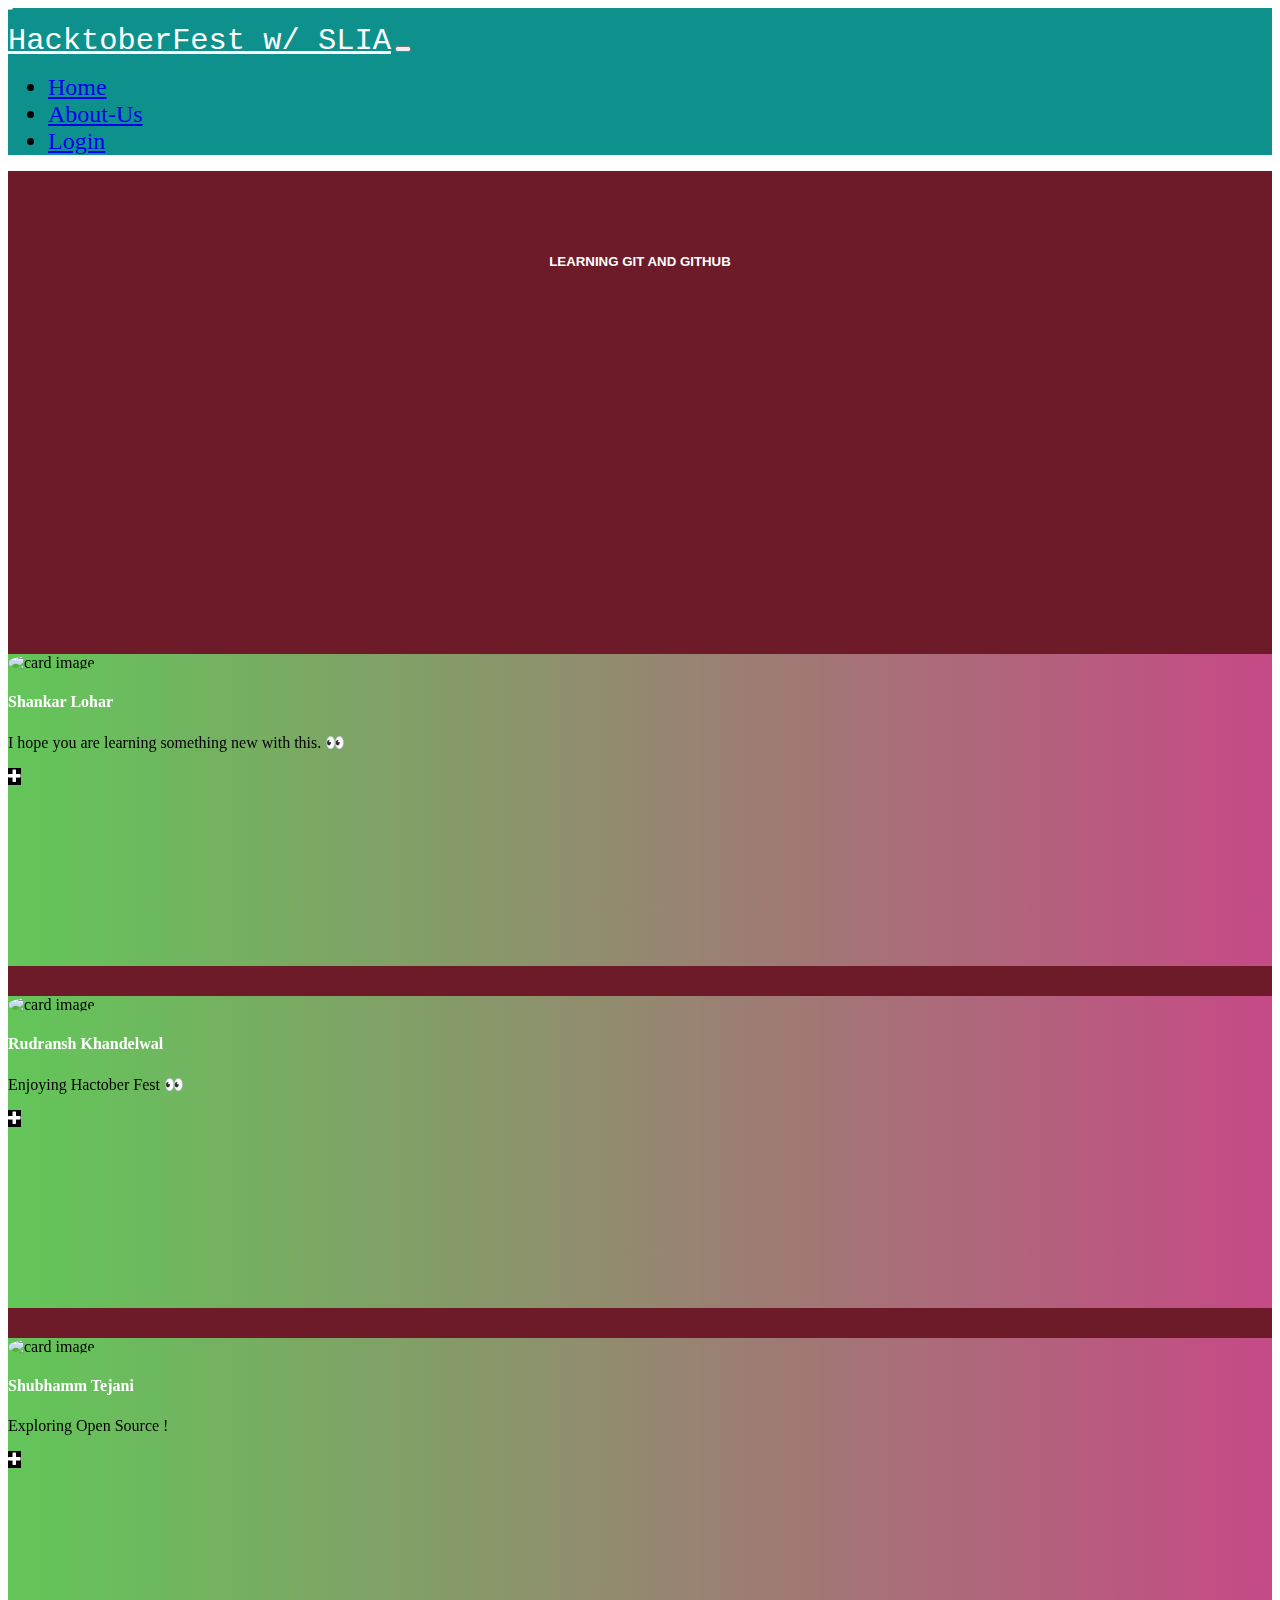
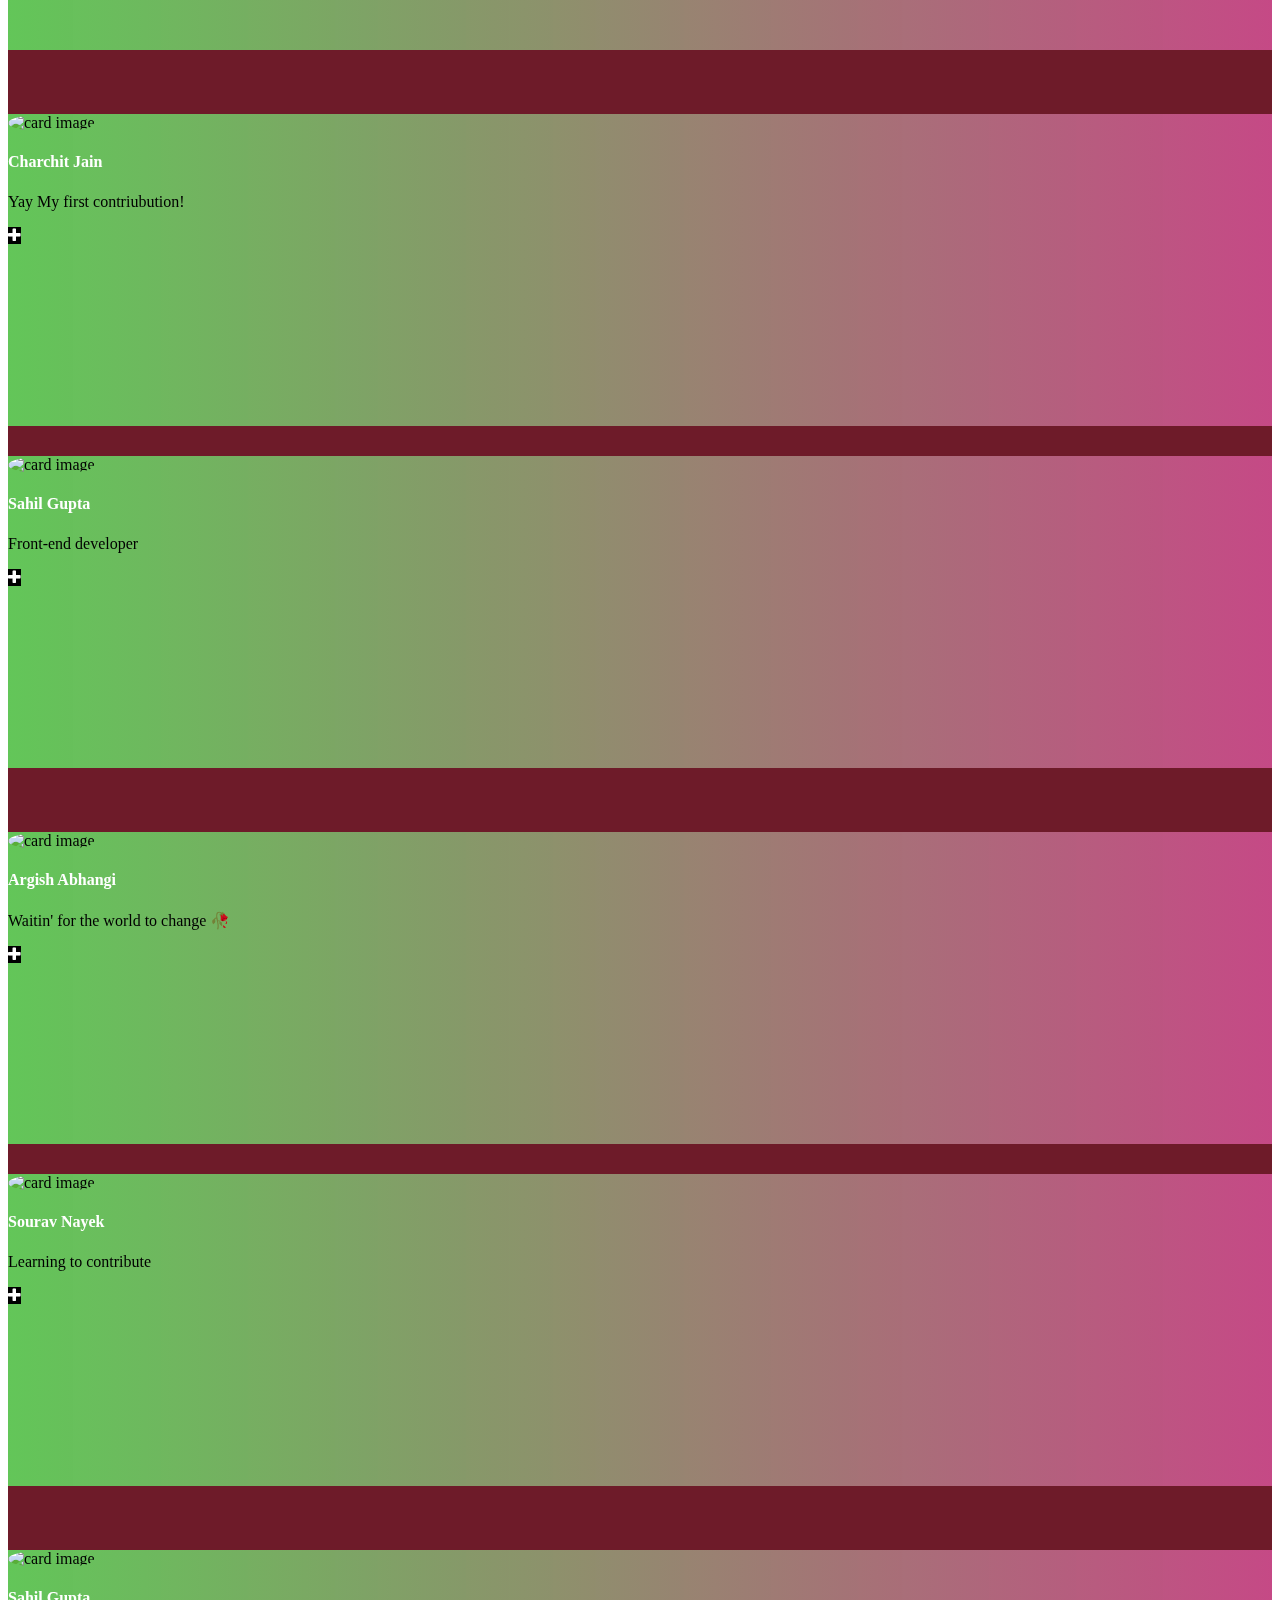
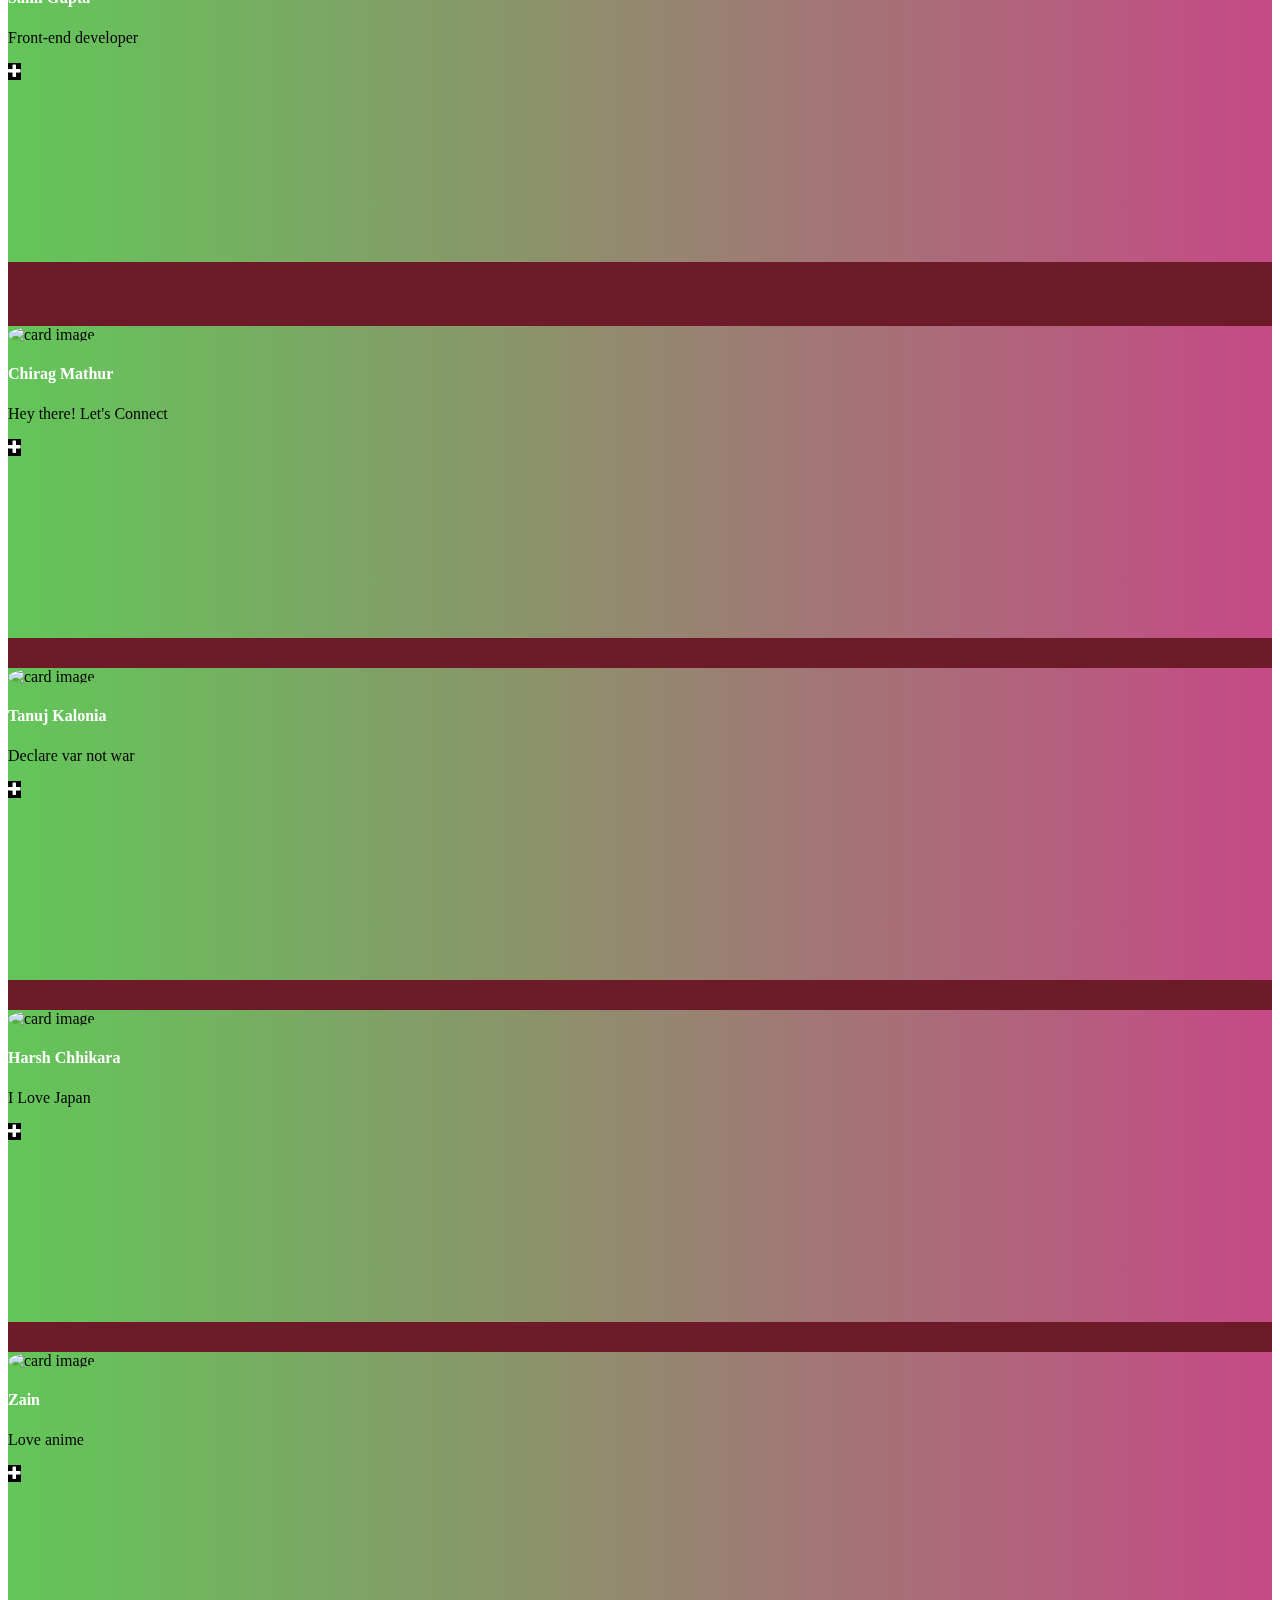
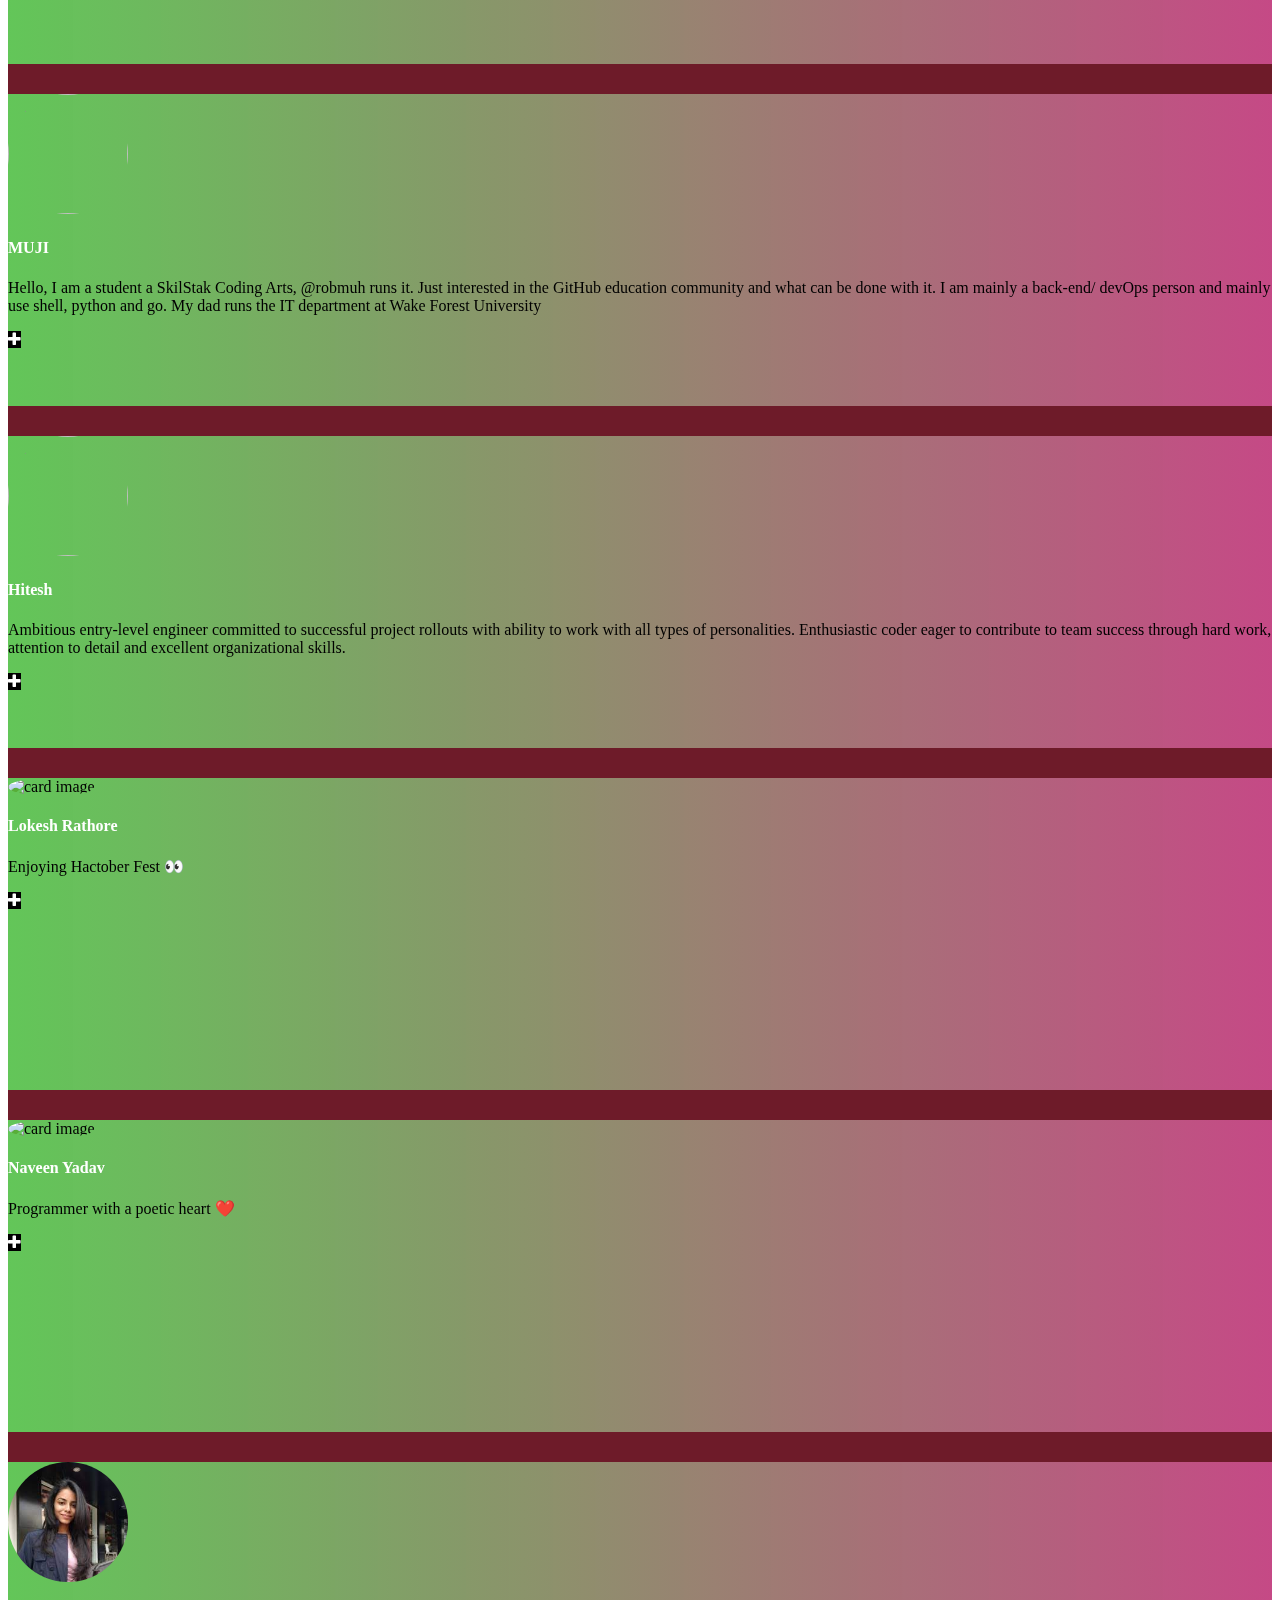
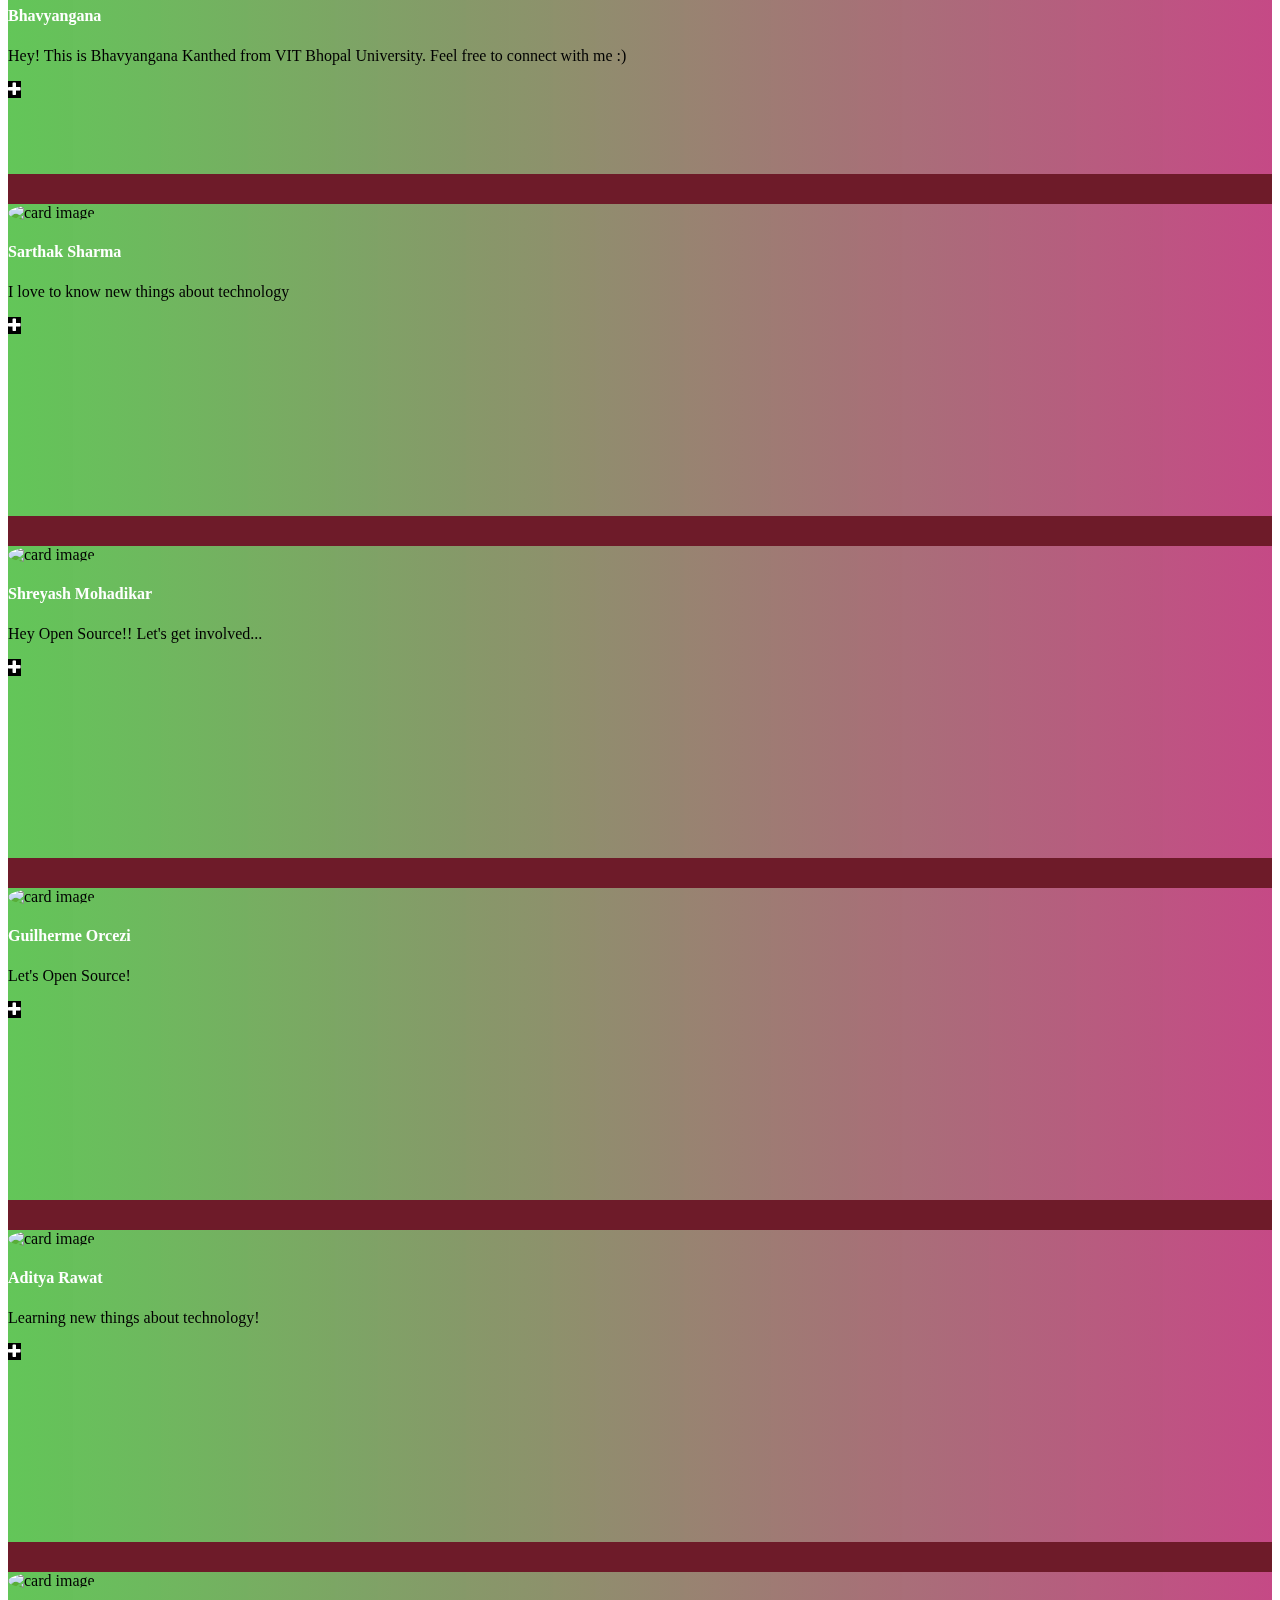
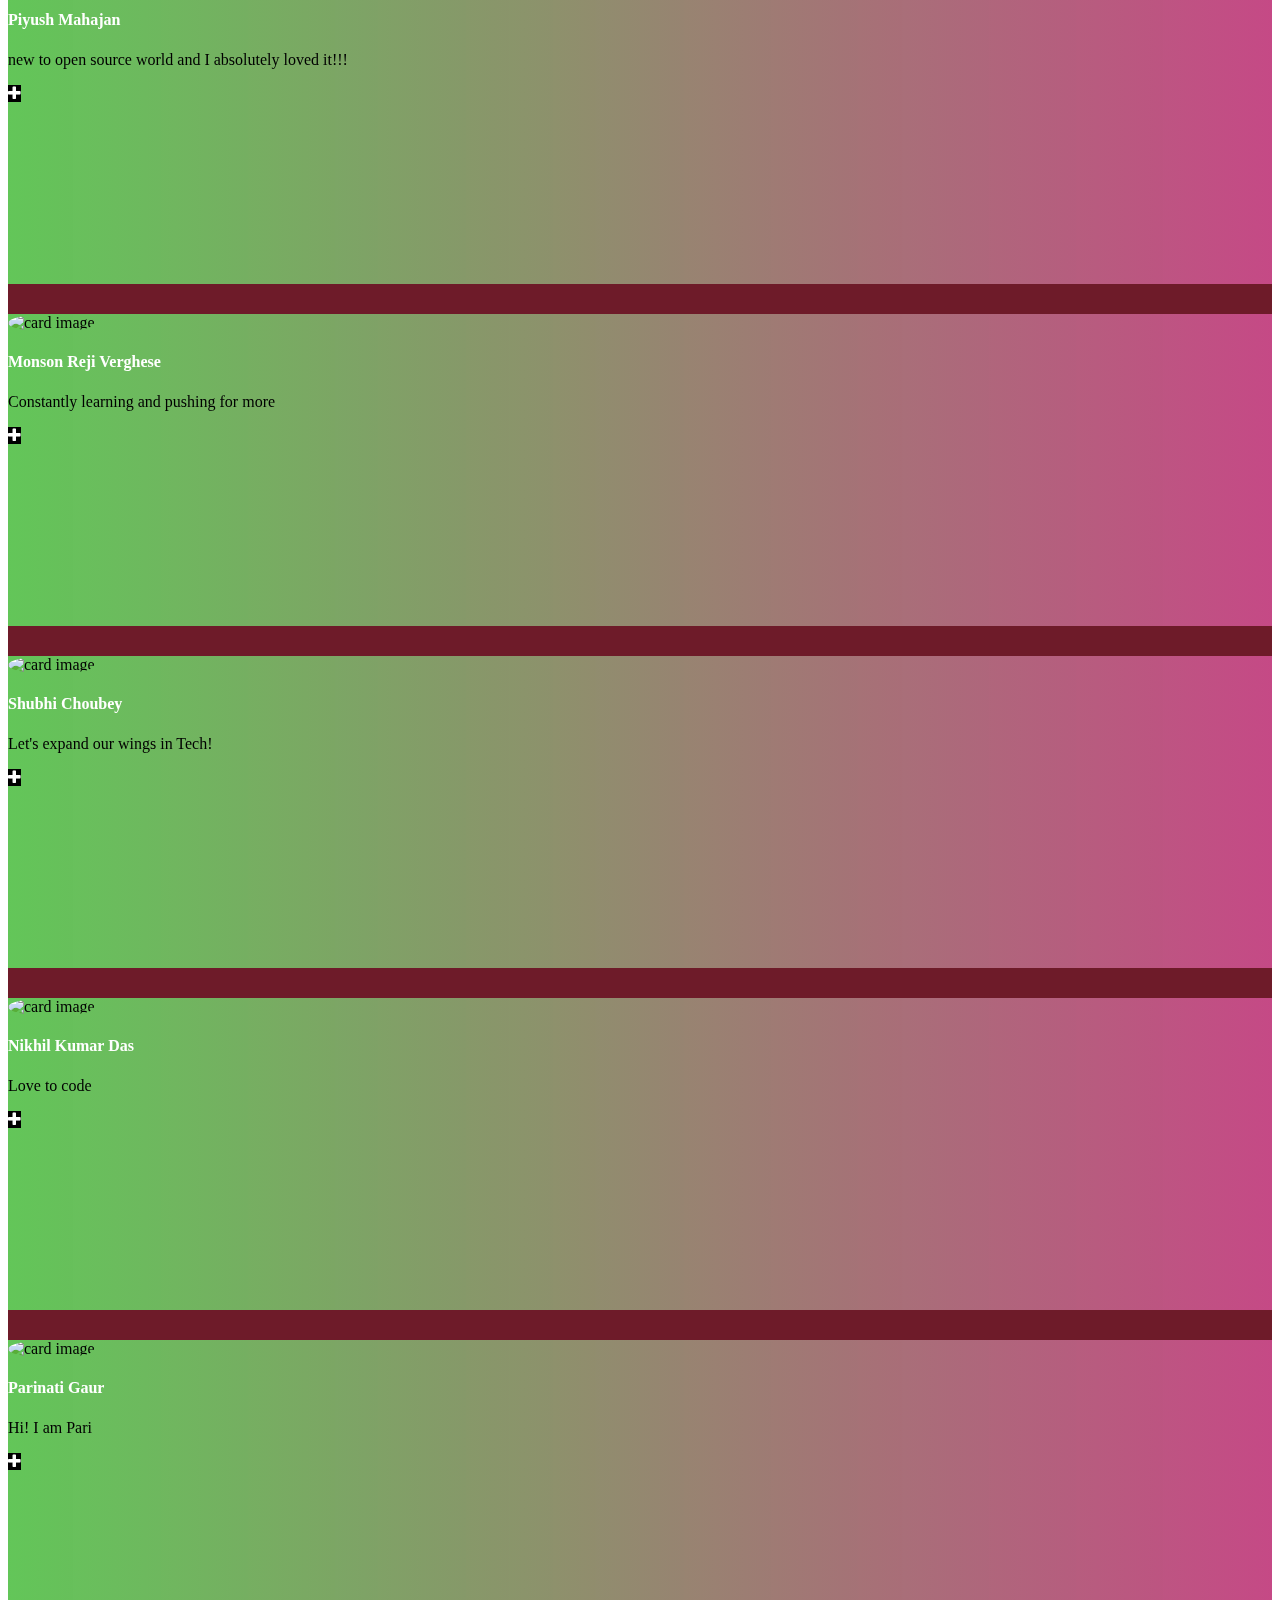
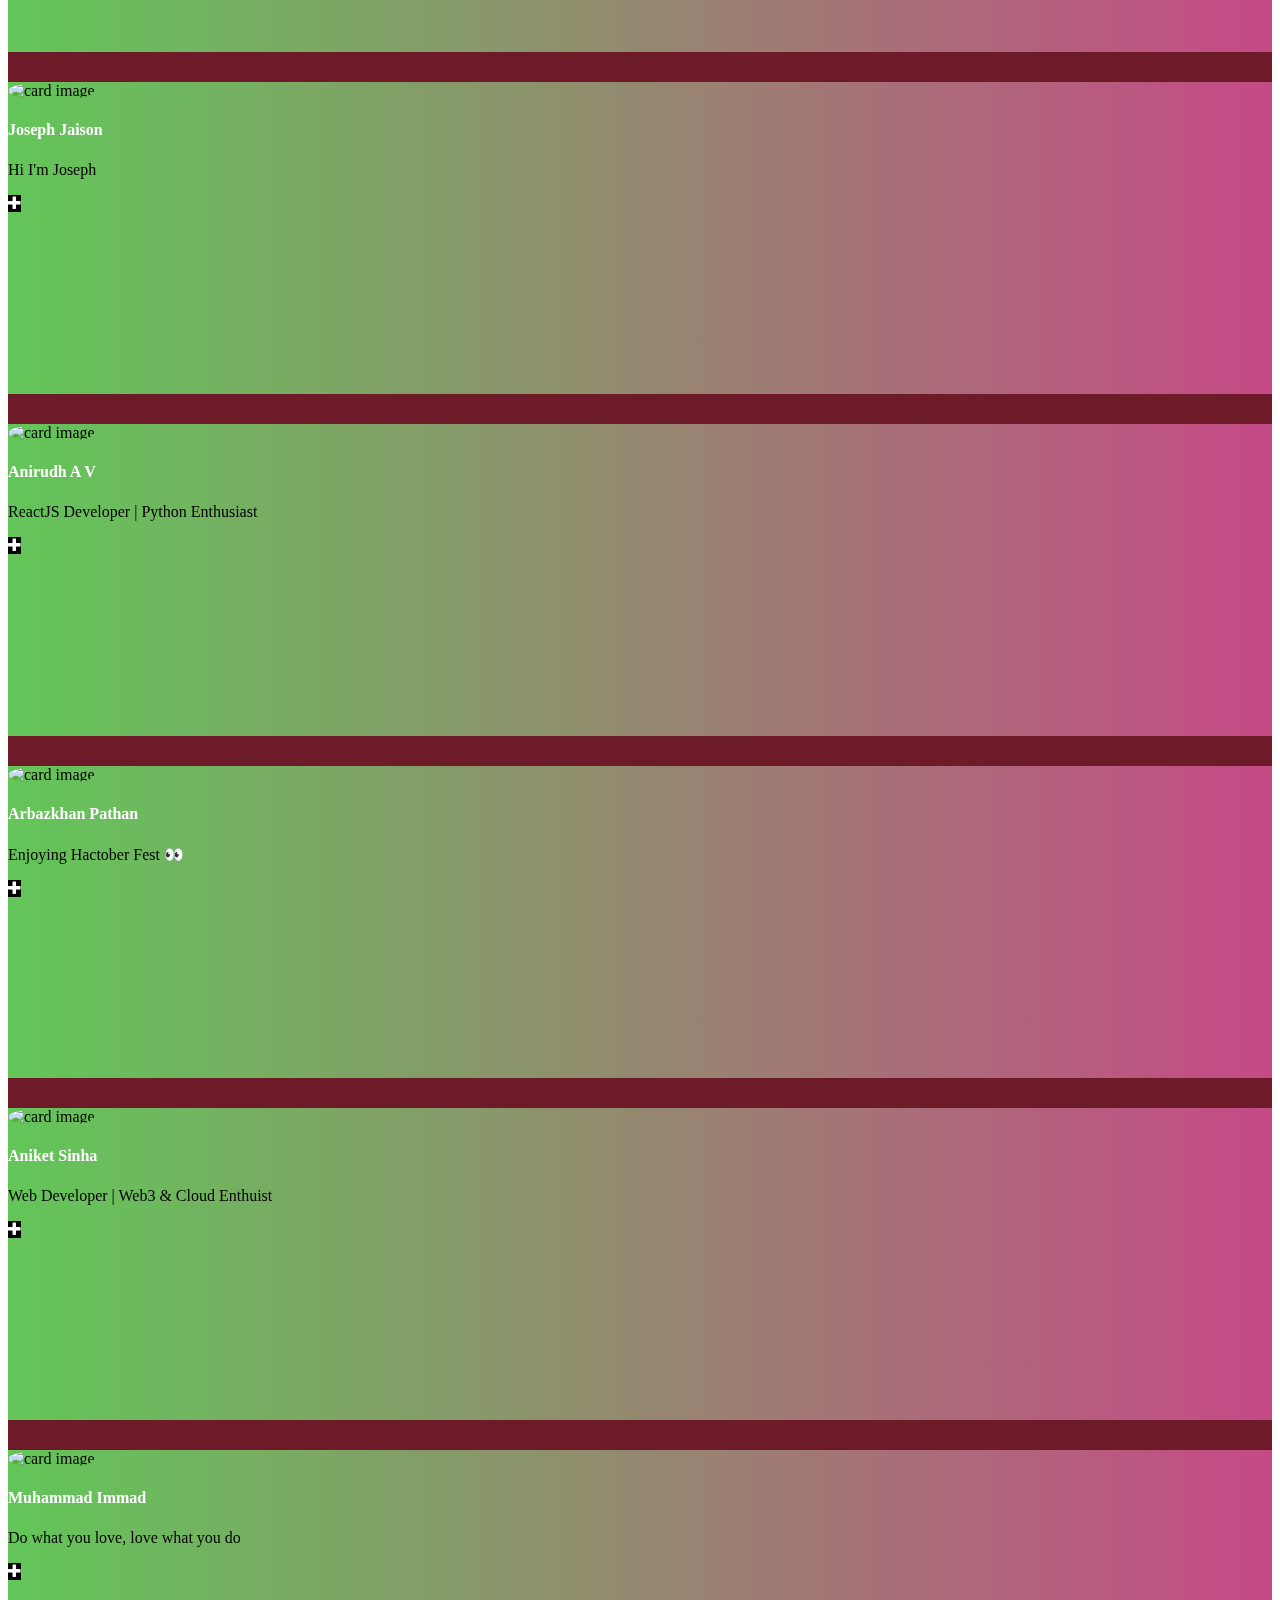
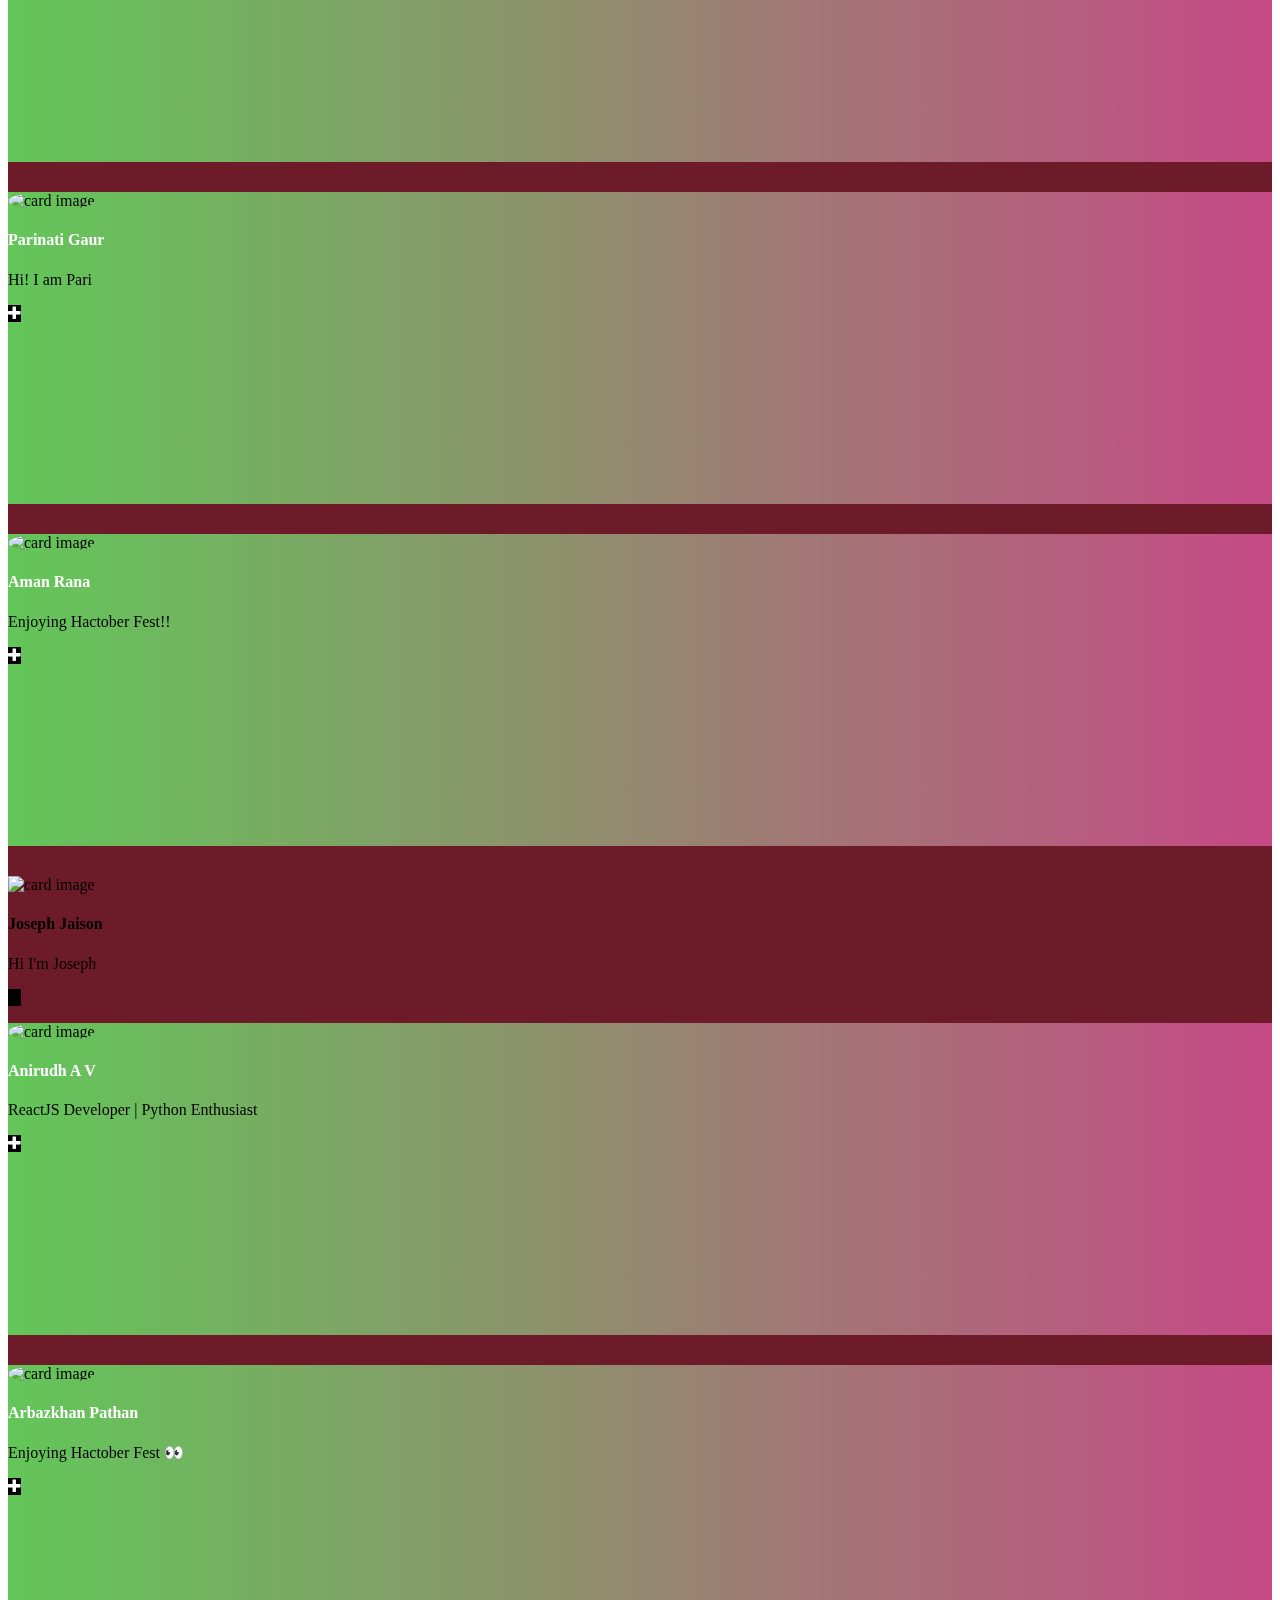
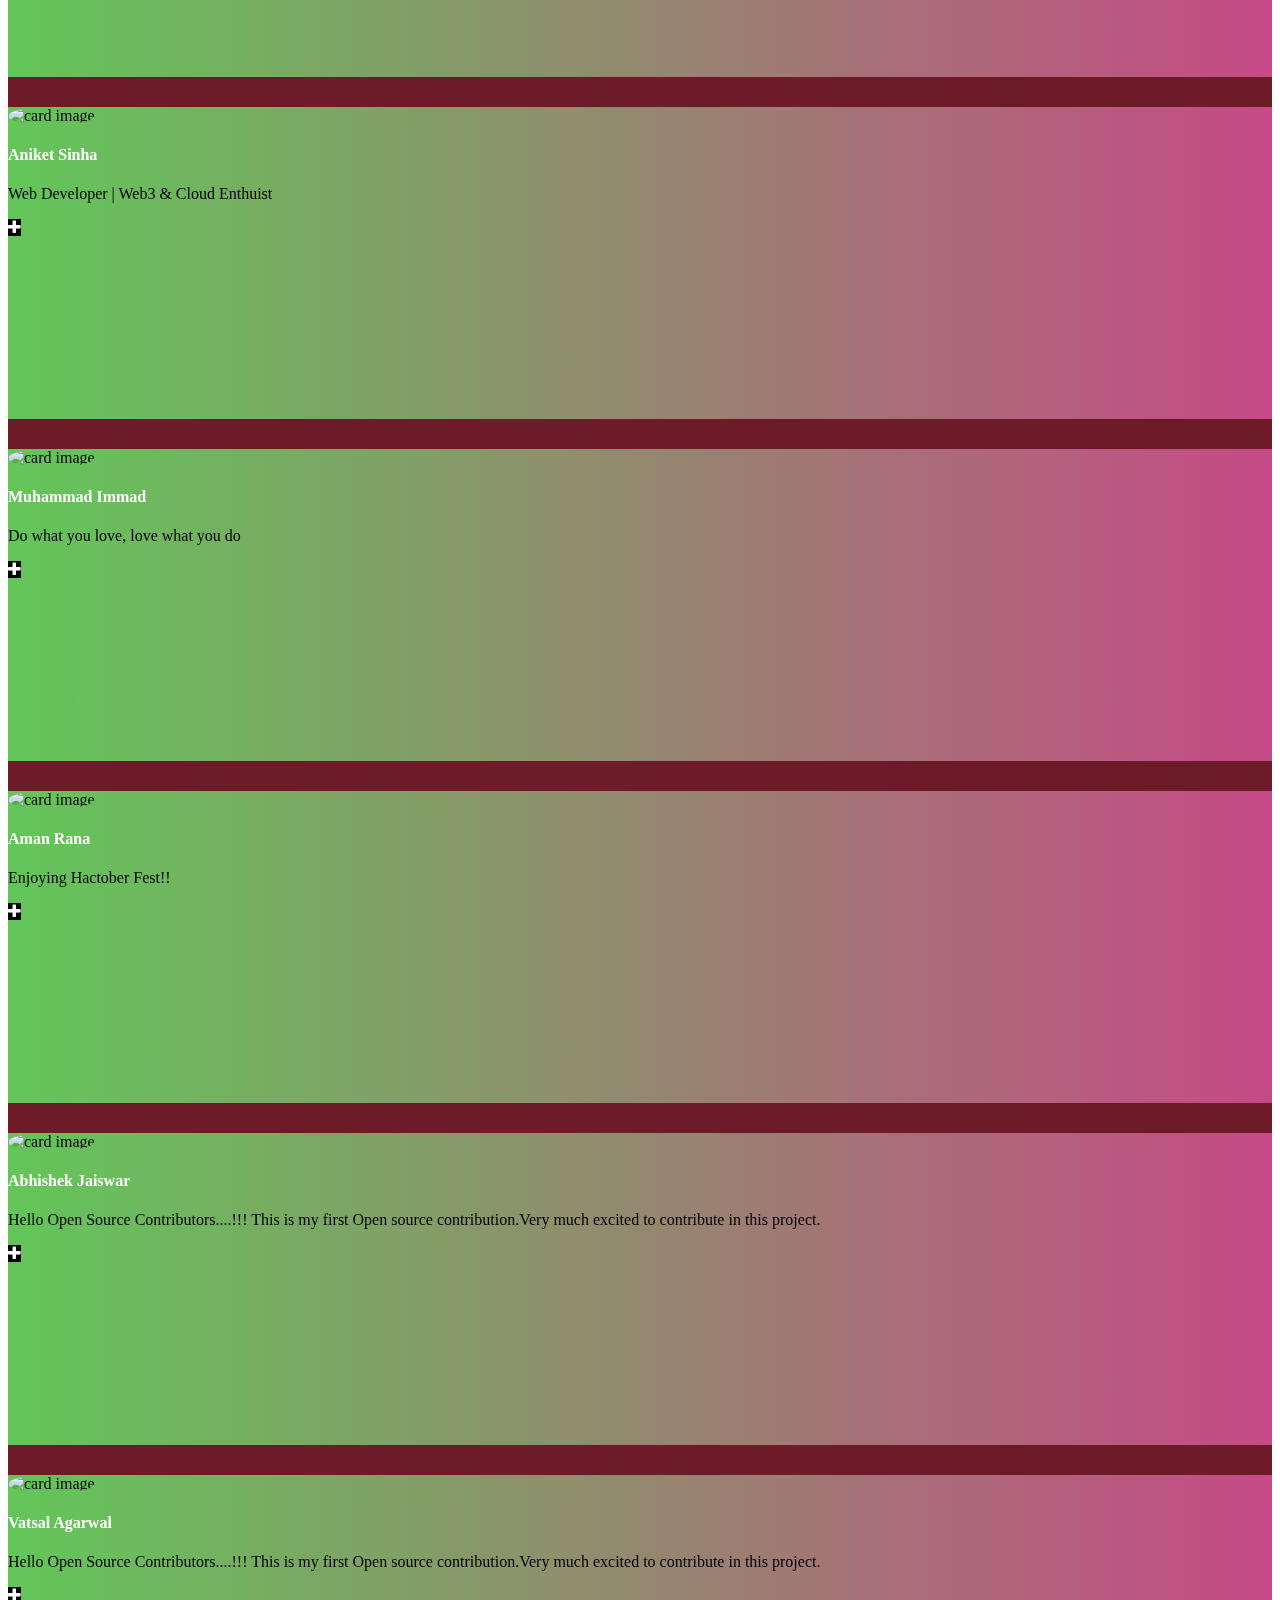
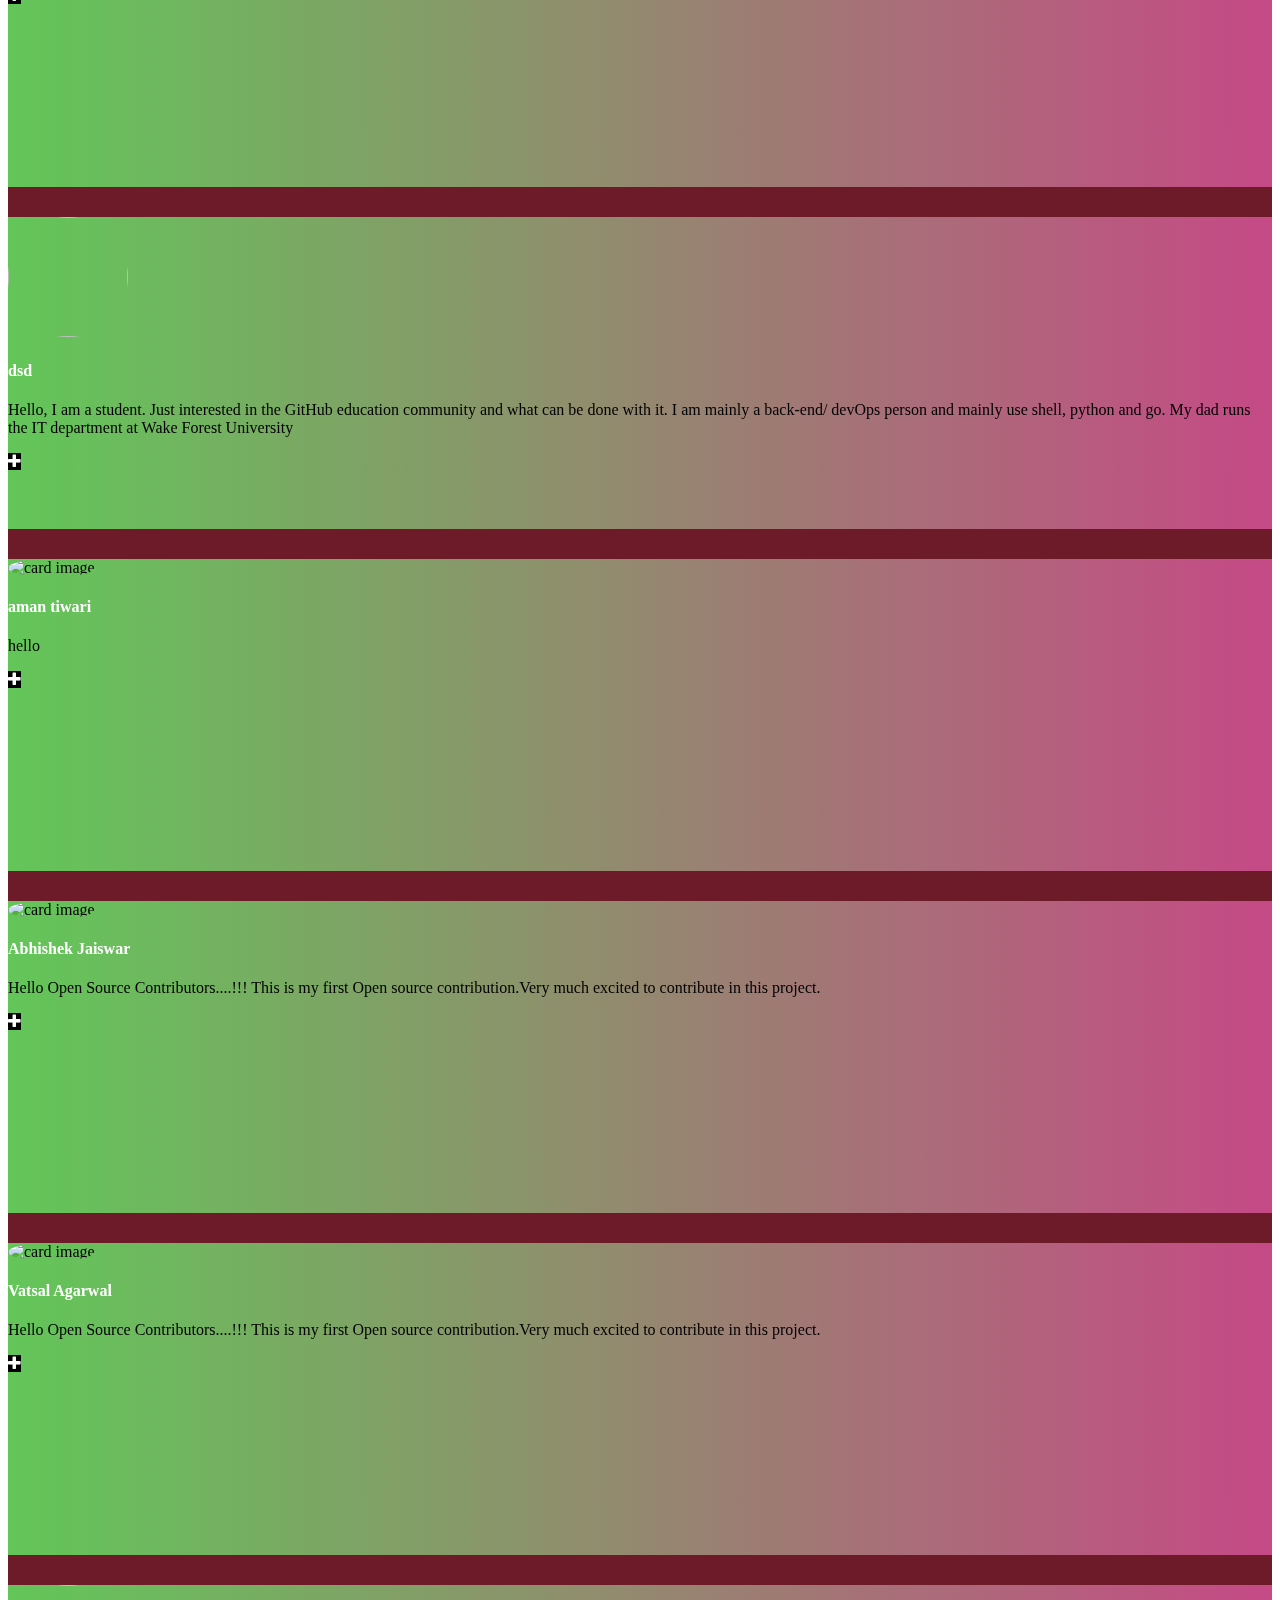
==== commit da1e1b93: "Update index.html" ====
--- a/index.html
+++ b/index.html
@@ -8,17 +8,19 @@
     <link href="https://cdn.jsdelivr.net/npm/bootstrap@5.1.3/dist/css/bootstrap.min.css" rel="stylesheet" integrity="sha384-1BmE4kWBq78iYhFldvKuhfTAU6auU8tT94WrHftjDbrCEXSU1oBoqyl2QvZ6jIW3" crossorigin="anonymous">
     <link rel="stylesheet" href="https://cdnjs.cloudflare.com/ajax/libs/font-awesome/5.15.3/css/all.min.css" />
     <script src="https://cdn.jsdelivr.net/npm/bootstrap@5.1.3/dist/js/bootstrap.bundle.min.js" integrity="sha384-ka7Sk0Gln4gmtz2MlQnikT1wXgYsOg+OMhuP+IlRH9sENBO0LRn5q+8nbTov4+1p" crossorigin="anonymous"></script>
+
     <link href="style.css" rel="stylesheet">
     <link href="https://maxcdn.bootstrapcdn.com/font-awesome/4.2.0/css/font-awesome.min.css" rel="stylesheet">
 </head>
 
 <body>
     <!-- Change navbar background color here -->
-    <nav class="navbar newNavbar navbar-expand-lg navbar-light" style="background-color: #80ccff; ">
+    <nav class="navbar newNavbar navbar-expand-lg navbar-light" style="background-color: #0e918d; ">
         <a class="navbar-brand hvr-reveal px-3 text-light my-animation" href="#">HacktoberFest w/ SLIA</a>
         <button class="navbar-toggler" type="button" data-toggle="collapse" data-target="#navbarSupportedContent" aria-controls="navbarSupportedContent" aria-expanded="false" aria-label="Toggle navigation">
             <span class="navbar-toggler-icon"></span>
         </button>
+
         <div class="collapse navbar-collapse" id="navbarSupportedContent">
             <ul class="navbar-nav mr-auto justify-content-end w-100">
                 <li class="nav-item active px-3">
@@ -27,6 +29,7 @@
                 <li class="nav-item px-3 ">
                     <a class="nav-link hvr-reveal text-light " href="aboutus.html">About-Us</a>
                 </li>
+
                 <li class="nav-item px-3">
                     <a class="nav-link hvr-reveal text-light" href="lp.html">Login</a>
                 </li>
@@ -34,6 +37,7 @@
         </div>
         </div>
     </nav>
+
     <!-- Team -->
     <section id="team" class="pb-5">
         <div class="container">
@@ -56,6 +60,7 @@
                                         <h4 class="card-title">Shankar Lohar</h4>
                                         <p class="card-text">I hope you are learning something new with this. 👀</p>
                                         <a href="https://github.com/ShankarLohar" class="btn btn-primary btn-sm"><i class="fa fa-plus"></i></a>
+
                                     </div>
                                 </div>
                             </div>
@@ -68,32 +73,37 @@
                                         <ul class="list-inline">
                                             <li class="list-inline-item">
                                                 <a class="social-icon text-xs-center" target="_blank" href="https://www.facebook.com/shankarloharfb/">
+
                                                     <i class="fa fa-facebook"></i>
                                                 </a>
                                             </li>
                                             <li class="list-inline-item">
                                                 <a class="social-icon text-xs-center" target="_blank" href="https://twitter.com/shankarloharin">
+
                                                     <i class="fa fa-twitter"></i>
                                                 </a>
                                             </li>
                                             <li class="list-inline-item">
                                                 <a class="social-icon text-xs-center" target="_blank" href="https://www.instagram.com/shankarloharig/">
+
                                                     <i class="fa fa-instagram"></i>
                                                 </a>
                                             </li>
                                             <li class="list-inline-item">
                                                 <a class="social-icon text-xs-center" target="_blank" href="https://www.linkedin.com/in/shankarlohar/">
-                                                    <i class="fa fa-linkedin"></i>
-                                                </a>
-                                            </li>
-                                        </ul>
-                                    </div>
-                                </div>
-                            </div>
-                        </div>
-                    </div>
-                </div>
-                <!-- ./Team member -->
+
+                                                    <i class="fa fa-linkedin"></i>
+                                                </a>
+                                            </li>
+                                        </ul>
+                                    </div>
+                                </div>
+                            </div>
+                        </div>
+                    </div>
+                </div>
+                <!-- ./Team member -->
+
                 <!-- ./Team member -->
                 <div class="col-xs-12 col-sm-6 col-md-4">
                     <div class="image-flip">
@@ -234,6 +244,7 @@
                                             <br> Find me from links below.
                                         </p>
                                         <ul class="list-inline">
+
                                             <li class="list-inline-item">
                                                 <a class="social-icon
                                                         text-xs-center" target="_blank" href="https://www.instagram.com/charchit1711/">
@@ -421,6 +432,7 @@
                                         <h4 class="card-title">Sahil Gupta</h4>
                                         <p class="card-text">Front-end developer</p>
                                         <a href="https://github.com/LAS3RBOY" class="btn btn-primary btn-sm"><i class="fa fa-plus"></i></a>
+
                                     </div>
                                 </div>
                             </div>
@@ -432,6 +444,7 @@
                                         <ul class="list-inline">
                                             <li class="list-inline-item">
                                                 <a class="social-icon text-xs-center" target="_blank" href="https://www.facebook.com/profile.php?id=100032514576398">
+
                                                     <i class="fa fa-facebook"></i>
                                                 </a>
                                             </li>
@@ -442,21 +455,24 @@
                                         </li> -->
                                             <li class="list-inline-item">
                                                 <a class="social-icon text-xs-center" target="_blank" href="https://www.instagram.com/1amnotreal_/">
+
                                                     <i class="fa fa-instagram"></i>
                                                 </a>
                                             </li>
                                             <li class="list-inline-item">
                                                 <a class="social-icon text-xs-center" target="_blank" href="https://www.linkedin.com/in/sahil-gupta-b94134202/">
-                                                    <i class="fa fa-linkedin"></i>
-                                                </a>
-                                            </li>
-                                        </ul>
-                                    </div>
-                                </div>
-                            </div>
-                        </div>
-                    </div>
-                </div>
+
+                                                    <i class="fa fa-linkedin"></i>
+                                                </a>
+                                            </li>
+                                        </ul>
+                                    </div>
+                                </div>
+                            </div>
+                        </div>
+                    </div>
+                </div>
+
                 <!-- ./Team member -->
                 <br>
                 <!-- Team member -->
@@ -1117,6 +1133,7 @@
                         </div>
                     </div>
                 </div>
+
                 <!-- Team member -->
                 <div class="col-xs-12 col-sm-6 col-md-4">
                     <div class="image-flip">
@@ -1125,11 +1142,13 @@
                                 <div class="card">
                                     <div class="card-body text-center">
                                         <p><img class=" img-fluid" src="https://avatars.githubusercontent.com/u/77564393?v=4" alt="card image">
+
                                         </p>
                                         <h4 class="card-title">Shubhi Choubey</h4>
                                         <p class="card-text">Let's expand our wings in Tech!</p>
                                         <a href="https://github.com/Shubhee01" class="btn btn-primary btn-sm"><i
                                             class="fa fa-plus"></i></a>
+
                                     </div>
                                 </div>
                             </div>
@@ -1321,6 +1340,7 @@
                                             </li>
                                             <li class="list-inline-item">
                                                 <a class="social-icon text-xs-center" target="_blank" href="https://www.linkedin.com/in/anirudh-a-v/">
+
                                                     <i class="fa fa-linkedin"></i>
                                                 </a>
                                             </li>
@@ -1433,6 +1453,7 @@
                     </div>
                 </div>
                 <!-- Team member -->
+
                 <div class="col-xs-12 col-sm-6 col-md-4">
                     <div class="image-flip">
                         <div class="mainflip flip-0">
@@ -1443,6 +1464,7 @@
                                         <h4 class="card-title">Muhammad Immad</h4>
                                         <p class="card-text">Do what you love, love what you do</p>
                                         <a href="https://github.com/itsimmad" class="btn btn-primary btn-sm"><i
+
                                                 class="fa fa-plus"></i></a>
                                     </div>
                                 </div>
@@ -1454,21 +1476,80 @@
                                         <p class="card-text">I am happy to share this repository with you!
                                             <br> Find me from links below.
                                         </p>
-                                        <ul class="list-inline">
+
+                                        <ul class="list-inline">
+
                                             <li class="list-inline-item">
                                                 <a class="social-icon
                                                         text-xs-center" target="_blank" href="https://www.linkedin.com/in/muhammad-immad-7b4553207">
                                                     <i class="fa
                                                             fa-linkedin"></i>
-                                                </a>
-                                            </li>
-                                        </ul>
-                                    </div>
-                                </div>
-                            </div>
-                        </div>
-                    </div>
-                </div>
+
+                                                </a>
+                                            </li>
+                                        </ul>
+                                    </div>
+                                </div>
+                            </div>
+                        </div>
+                    </div>
+                </div>
+
+                <!-- Team member -->
+                <div class="col-xs-12 col-sm-6 col-md-4">
+                    <div class="image-flip">
+                        <div class="mainflip flip-0">
+                            <div class="frontside">
+                                <div class="card">
+                                    <div class="card-body text-center">
+                                        <p><img class=" img-fluid"
+                                                src="https://avatars.githubusercontent.com/u/107859829?s=400&u=010905b95cfc03017c023a14ea17b4ed18705ca1&v=4"
+                                                alt="card image"></p>
+                                        <h4 class="card-title">Parinati Gaur</h4>
+                                        <p class="card-text">Hi! I am Pari </p>
+                                        <a href="https://github.com/Gaurgirl6117" class="btn btn-primary btn-sm"><i
+                                                class="fa fa-plus"></i></a>
+                                    </div>
+                                </div>
+                            </div>
+                            <div class="backside">
+                                <div class="card">
+                                    <div class="card-body text-center mt-4">
+                                        <h4 class="card-title">Parinati Gaur</h4>
+                                        <p class="card-text">Hi! I am Pari</p>
+                                        <ul class="list-inline">
+                                            <li class="list-inline-item">
+                                                <a class="social-icon text-xs-center" target="_blank"
+                                                    href="[YOUR FACEBOOK URL]">
+                                                    <i class="fa fa-facebook"></i>
+                                                </a>
+                                            </li>
+                                            <li class="list-inline-item">
+                                                <a class="social-icon text-xs-center" target="_blank"
+                                                    href="[YOUR TWITTER]">
+                                                    <i class="fa fa-twitter"></i>
+                                                </a>
+                                            </li>
+                                            <li class="list-inline-item">
+                                                <a class="social-icon text-xs-center" target="_blank"
+                                                    href="[YOUR INSTAGRAM]">
+                                                    <i class="fa fa-instagram"></i>
+                                                </a>
+                                            </li>
+                                            <li class="list-inline-item">
+                                                <a class="social-icon text-xs-center" target="_blank"
+                                                    href="[YOUR LINKEDIN]">
+                                                    <i class="fa fa-linkedin"></i>
+                                                </a>
+                                            </li>
+                                        </ul>
+                                    </div>
+                                </div>
+                            </div>
+                        </div>
+                    </div>
+                </div>
+
                 <!-- ./Team member -->
                 <div class="col-xs-12 col-sm-6 col-md-4">
                     <div class="image-flip">
@@ -1485,11 +1566,299 @@
                                     </div>
                                 </div>
                             </div>
+                                        <p><img class=" img-fluid"
+                                                src="https://avatars.githubusercontent.com/u/97796343?s=400&u=ec579d758ceeef7c43f8ba10882eca2f1decf52f&v=4"
+                                                alt="card image"></p>
+                                        <h4 class="card-title">Joseph Jaison</h4>
+                                        <p class="card-text">Hi I'm Joseph</p>
+                                        <a href="https://github.com/" class="btn btn-primary btn-sm"><i
+                                                class="fa fa-plus"></i></a>
+                                    </div>
+                                </div>
+                            </div>
+                            <div class="backside">
+                                <div class="card">
+                                    <div class="card-body text-center mt-4">
+                                        <h4 class="card-title">Joseph Jaison</h4>
+                                        <p class="card-text">Interested in coding !</p>
+                                        <ul class="list-inline">
+                                            <li class="list-inline-item">
+                                                <a class="social-icon text-xs-center" target="_blank"
+                                                    href="[YOUR FACEBOOK]">
+                                                    <i class="fa fa-facebook"></i>
+                                                </a>
+                                            </li>
+                                            <li class="list-inline-item">
+                                                <a class="social-icon text-xs-center" target="_blank"
+                                                    href="[YOUR TWITTER]">
+                                                    <i class="fa fa-twitter"></i>
+                                                </a>
+                                            </li>
+                                            <li class="list-inline-item">
+                                                <a class="social-icon text-xs-center" target="_blank"
+                                                    href="[YOUR INSTAGRAM]">
+                                                    <i class="fa fa-instagram"></i>
+                                                </a>
+                                            </li>
+                                            <li class="list-inline-item">
+                                                <a class="social-icon text-xs-center" target="_blank"
+                                                    href="[YOUR LINKEDIN]">
+                                                    <i class="fa fa-linkedin"></i>
+                                                </a>
+                                            </li>
+                                        </ul>
+                                    </div>
+                                </div>
+                            </div>
+                        </div>
+                    </div>
+                </div>
+
+                <!-- Team member -->
+                <div class="col-xs-12 col-sm-6 col-md-4">
+                    <div class="image-flip">
+                        <div class="mainflip flip-0">
+                            <div class="frontside">
+                                <div class="card">
+                                    <div class="card-body text-center">
+                                        <p><img class=" img-fluid"
+                                                src="https://avatars.githubusercontent.com/u/76550448?v=4"
+                                                alt="card image">
+                                        </p>
+                                        <h4 class="card-title">Anirudh A V</h4>
+                                        <p class="card-text">ReactJS Developer | Python Enthusiast</p>
+                                        <a href="https://github.com/Anirudh-A-V" class="btn btn-primary btn-sm"><i
+                                                class="fa fa-plus"></i></a>
+                                    </div>
+                                </div>
+                            </div>
+                            <div class="backside">
+                                <div class="card">
+                                    <div class="card-body text-center mt-4">
+                                        <h4 class="card-title">Anirudh A V</h4>
+                                        <p class="card-text">I am a ReactJS Developer and a Python Enthusiast. I am
+                                            happy to
+                                            contribute to this community.</p>
+                                        <ul class="list-inline">
+                                            <!-- <li class="list-inline-item">
+                                            <a class="social-icon text-xs-center" target="_blank" href="[YOUR FACEBOOK URL]">
+                                                <i class="fa fa-facebook"></i>
+                                            </a>
+                                        </li> -->
+                                            <li class="list-inline-item">
+                                                <a class="social-icon text-xs-center" target="_blank"
+                                                    href="https://twitter.com/anirudh_av02">
+                                                    <i class="fa fa-twitter"></i>
+                                                </a>
+                                            </li>
+                                            <li class="list-inline-item">
+                                                <a class="social-icon text-xs-center" target="_blank"
+                                                    href="https://www.instagram.com/a_rudh_av11_?r=nametag">
+                                                    <i class="fa fa-instagram"></i>
+                                                </a>
+                                            </li>
+                                            <li class="list-inline-item">
+                                                <a class="social-icon text-xs-center" target="_blank"
+                                                    href="https://www.linkedin.com/in/anirudh-a-v/">
+                                                    <i class="fa fa-linkedin"></i>
+                                                </a>
+                                            </li>
+                                        </ul>
+                                    </div>
+                                </div>
+                            </div>
+                        </div>
+                    </div>
+                </div>
+
+
+                <!-- ./Team member -->
+                <div class="col-xs-12 col-sm-6 col-md-4">
+                    <div class="image-flip">
+                        <div class="mainflip flip-0">
+                            <div class="frontside">
+                                <div class="card">
+                                    <div class="card-body text-center">
+                                        <p><img class=" img-fluid"
+                                                src="https://avatars.githubusercontent.com/u/74857530?s=400&u=360457238e1f037e3d85d0d2c12a442af87abea5&v=4"
+                                                alt="card image"></p>
+                                        <h4 class="card-title">Arbazkhan
+                                            Pathan</h4>
+                                        <p class="card-text">Enjoying
+                                            Hactober Fest 👀</p>
+                                        <a href="https://github.com/ArbazkhanPathan" class="btn btn-primary btn-sm"><i
+                                                class="fa fa-plus"></i></a>
+                                    </div>
+                                </div>
+                            </div>
+                            <div class="backside">
+                                <div class="card">
+                                    <div class="card-body text-center mt-4">
+                                        <h4 class="card-title">Arbazkhan
+                                            Pathan</h4>
+                                        <p class="card-text">Hey Open Source!!
+                                            I am happy to
+                                            give my contribution in this
+                                            repository !
+                                            <br> Find me from links below.
+                                        </p>
+                                        <ul class="list-inline">
+
+                                            <li class="list-inline-item">
+                                                <a class="social-icon
+                                                text-xs-center" target="_blank"
+                                                    href="https://twitter.com/CryptoAMatrix">
+                                                    <i class="fa
+                                                    fa-twitter"></i>
+                                                </a>
+                                            </li>
+                                            <li class="list-inline-item">
+                                                <a class="social-icon
+                                                text-xs-center" target="_blank"
+                                                    href="https://www.instagram.com/arbaz.pathan.31521/">
+                                                    <i class="fa
+                                                    fa-instagram"></i>
+                                                </a>
+                                            </li>
+                                            <li class="list-inline-item">
+                                                <a class="social-icon
+                                                text-xs-center" target="_blank"
+                                                    href="https://www.linkedin.com/in/arbazkhan-pathan-a717691b8/">
+                                                    <i class="fa
+                                                    fa-linkedin"></i>
+                                                </a>
+                                            </li>
+                                        </ul>
+                                    </div>
+                                </div>
+                            </div>
+                        </div>
+                    </div>
+                </div>
+                <!-- ./Team member -->
+
+                <!-- Team member -->
+                <div class="col-xs-12 col-sm-6 col-md-4">
+                    <div class="image-flip">
+                        <div class="mainflip flip-0">
+                            <div class="frontside">
+                                <div class="card">
+                                    <div class="card-body text-center">
+                                        <p><img class=" img-fluid" src="[PASTE LINK TO YOUR IMAGE]" alt="card image">
+                                        </p>
+                                        <h4 class="card-title">Aniket Sinha</h4>
+                                        <p class="card-text">Web Developer | Web3 & Cloud Enthuist</p>
+                                        <a href="https://github.com/[YOUR GITHUB USERNAME]"
+                                            class="btn btn-primary btn-sm"><i class="fa fa-plus"></i></a>
+                                    </div>
+                                </div>
+                            </div>
+                            <div class="backside">
+                                <div class="card">
+                                    <div class="card-body text-center mt-4">
+                                        <h4 class="card-title">Aniket</h4>
+                                        <p class="card-text">I am a Web Developer and a Web3 & Cloud Enthuist. I am
+                                            happy to
+                                            contribute to this community.</p>
+                                        <ul class="list-inline">
+                                            <li class="list-inline-item">
+                                                <!--<a class="social-icon text-xs-center" target="_blank" href="[YOUR FACEBOOK URL]">
+                                                <i class="fa fa-facebook"></i>
+                                            </a> -->
+                                            </li>
+                                            <li class="list-inline-item">
+                                                <a class="social-icon text-xs-center" target="_blank"
+                                                    href="https://twitter.com/aniketsinha2002">
+                                                    <i class="fa fa-twitter"></i>
+                                                </a>
+                                            </li>
+                                            <li class="list-inline-item">
+                                                <!--  <a class="social-icon text-xs-center" target="_blank" href="[YOUR INSTAGRAM]">
+                                                <i class="fa fa-instagram"></i>
+                                            </a> -->
+                                            </li>
+                                            <li class="list-inline-item">
+                                                <a class="social-icon text-xs-center" target="_blank"
+                                                    href="https://www.linkedin.com/in/aniketsinha2002/">
+                                                    <i class="fa fa-linkedin"></i>
+                                                </a>
+                                            </li>
+                                        </ul>
+                                    </div>
+                                </div>
+                            </div>
+                        </div>
+                    </div>
+                </div>
+
+                <!-- Team member -->
+                <div class="col-xs-12 col-sm-6 col-md-4">
+                    <div class="image-flip">
+                        <div class="mainflip flip-0">
+                            <div class="frontside">
+                                <div class="card">
+                                    <div class="card-body text-center">
+                                        <p><img class=" img-fluid"
+                                                src="https://avatars.githubusercontent.com/u/115941738?v=4"
+                                                alt="card image"></p>
+                                        <h4 class="card-title">Muhammad Immad</h4>
+                                        <p class="card-text">Do what you love, love what you do</p>
+                                        <a href="https://github.com/itsimmad" class="btn btn-primary btn-sm"><i
+                                                class="fa fa-plus"></i></a>
+                                    </div>
+                                </div>
+                            </div>
+                            <div class="backside">
+                                <div class="card">
+                                    <div class="card-body text-center mt-4">
+                                        <h4 class="card-title">Muhammad Immad</h4>
+                                        <p class="card-text">I am happy to
+                                            share this repository with you!
+                                            <br> Find me
+                                            from links below.
+                                        </p>
+                                        <ul class="list-inline">
+                                            <li class="list-inline-item">
+                                                <a class="social-icon
+                                                        text-xs-center" target="_blank"
+                                                    href="https://www.linkedin.com/in/muhammad-immad-7b4553207">
+                                                    <i class="fa
+                                                            fa-linkedin"></i>
+                                                </a>
+                                            </li>
+                                        </ul>
+                                    </div>
+                                </div>
+                            </div>
+                        </div>
+                    </div>
+                </div>
+
+                <!-- ./Team member -->
+                <div class="col-xs-12 col-sm-6 col-md-4">
+                    <div class="image-flip">
+                        <div class="mainflip flip-0">
+                            <div class="frontside">
+                                <div class="card">
+                                    <div class="card-body text-center">
+                                        <p><img class=" img-fluid"
+                                                src="https://www.google.com/imgres?imgurl=https%3A%2F%2Fwww.fashionhombre.com%2Fwp-content%2Fuploads%2F2019%2F11%2FBadass-Male-Anime-Hairstyles-To-Try-7-1.jpg&imgrefurl=https%3A%2F%2Fwww.fashionhombre.com%2Fmale-anime-hairstyles%2F&tbnid=CMxwghdNJ8VJxM&vet=10CIwBEDMopwFqFwoTCJihxMOi6foCFQAAAAAdAAAAABAC..i&docid=Cu6a3mzZ_3ACmM&w=600&h=800&q=anime%20male%20character%20portrait%20images&ved=0CIwBEDMopwFqFwoTCJihxMOi6foCFQAAAAAdAAAAABAC"
+                                                alt="card image"></p>
+                                        <h4 class="card-title">Aman
+                                            Rana</h4>
+                                        <p class="card-text">Enjoying
+                                            Hactober Fest!!</p>
+                                        <a href="https://github.com/ruds18" class="btn btn-primary btn-sm"><i
+                                                class="fa fa-plus"></i></a>
+                                    </div>
+                                </div>
+                            </div>
                             <div class="backside">
                                 <div class="card">
                                     <div class="card-body text-center mt-4">
                                         <h4 class="card-title">Aman
                                         Rana</h4>
+
                                         <p class="card-text">I really would love to contribute in HactoberFest2022
                                             <br> Find me from links below.
                                         </p>
@@ -1497,6 +1866,7 @@
                                             <li class="list-inline-item">
                                                 <a class="social-icon
                                                     text-xs-center" target="_blank" href="https://www.instagram.com/a_m_a_n_r_a_n_a/">
+
                                                     <i class="fa
                                                         fa-instagram"></i>
                                                 </a>
@@ -1504,17 +1874,247 @@
                                             <li class="list-inline-item">
                                                 <a class="social-icon
                                                     text-xs-center" target="_blank" href="https://www.linkedin.com/in/aman-rana-3a24801b0/">
+
                                                     <i class="fa
                                                         fa-linkedin"></i>
                                                 </a>
                                             </li>
                                         </ul>
                                     </div>
-                                </div>
-                            </div>
-                        </div>
-                    </div>
-                </div>
+
+                                </div>
+                            </div>
+                        </div>
+                    </div>
+                </div>
+
+                <!-- Team member -->
+                <div class="col-xs-12 col-sm-6 col-md-4">
+                    <div class="image-flip">
+                        <div class="mainflip flip-0">
+                            <div class="frontside">
+                                <div class="card">
+                                    <div class="card-body text-center">
+                                        <p><img class=" img-fluid"
+                                                src="https://scitechdaily.com/images/Cats-Eye-Nebula-NGC-6543.jpg"
+                                                alt="card image"></p>
+                                        <h4 class="card-title">Abhishek Jaiswar</h4>
+                                        <p class="card-text">Hello Open Source Contributors....!!!
+                                            This is my first Open source contribution.Very much excited to contribute in
+                                            this project.
+                                        </p>
+                                        <a href="https://github.com/AbhishekTesla" class="btn btn-primary btn-sm"><i
+                                                class="fa fa-plus"></i></a>
+                                    </div>
+                                </div>
+                            </div>
+                            <div class="backside">
+                                <div class="card">
+                                    <div class="card-body text-center mt-4">
+                                        <h4 class="card-title">Abhishek Jaiswar</h4>
+                                        <p class="card-text">Web Developer | Competitive Programmer
+                                            <br>
+                                            I am always curious about to know latest Technology.Currently looking for
+                                            learning Web 3
+                                            technology.
+                                        </p>
+                                        <ul class="list-inline">
+
+                                            <li class="list-inline-item">
+                                                <a class="social-icon text-xs-center" target="_blank"
+                                                    href="https://twitter.com/abhishektesla">
+                                                    <i class="fa fa-twitter"></i>
+                                                </a>
+                                            </li>
+                                            <li class="list-inline-item">
+                                                <a class="social-icon text-xs-center" target="_blank"
+                                                    href="https://www.instagram.com/abhishek_jaiswar_2001/">
+                                                    <i class="fa fa-instagram"></i>
+                                                </a>
+                                            </li>
+                                            <li class="list-inline-item">
+                                                <a class="social-icon text-xs-center" target="_blank"
+                                                    href="https://www.linkedin.com/in/abhishek-jaiswar-59865b21a/">
+                                                    <i class="fa fa-linkedin"></i>
+                                                </a>
+                                            </li>
+                                        </ul>
+                                    </div>
+                                </div>
+                            </div>
+                        </div>
+                    </div>
+                </div>
+
+
+                <!-- ./Team member -->
+                <div class="col-xs-12 col-sm-6 col-md-4">
+                    <div class="image-flip">
+                        <div class="mainflip flip-0">
+                            <div class="frontside">
+                                <div class="card">
+                                    <div class="card-body text-center">
+                                        <p><img class=" img-fluid"
+                                                src="https://avatars.githubusercontent.com/u/80644981?v=4"
+                                                alt="card image"></p>
+                                        <h4 class="card-title">Vatsal Agarwal</h4>
+                                        <p class="card-text">Hello Open Source Contributors....!!!
+                                            This is my first Open source contribution.Very much excited to contribute in
+                                            this project.
+                                        </p>
+                                        <a href="https://github.com/vatsal-agarwal-20" class="btn btn-primary btn-sm"><i
+                                                class="fa fa-plus"></i></a>
+                                    </div>
+                                </div>
+                            </div>
+                            <div class="backside">
+                                <div class="card">
+                                    <div class="card-body text-center mt-4">
+                                        <h4 class="card-title">Vatsal Agarwal</h4>
+                                        <p class="card-text">Web Developer | Competitive Programmer
+                                            <br>
+                                            I am very excited to explore the open-source environment.
+                                        </p>
+                                        <ul class="list-inline">
+
+
+                                            <li class="list-inline-item">
+                                                <a class="social-icon text-xs-center" target="_blank"
+                                                    href="https://www.instagram.com/vatsalag_0904_">
+                                                    <i class="fa fa-instagram"></i>
+                                                </a>
+                                            </li>
+                                            <li class="list-inline-item">
+                                                <a class="social-icon text-xs-center" target="_blank"
+                                                    href="https://www.linkedin.com/in/vatsal-agarwal-1431a6209/">
+                                                    <i class="fa fa-linkedin"></i>
+                                                </a>
+                                            </li>
+                                        </ul>
+                                    </div>
+                                </div>
+                            </div>
+                        </div>
+                    </div>
+                </div>
+
+                <!-- Team Member -->
+                <div class="col-xs-12 col-sm-6 col-md-4">
+                    <div class="image-flip">
+                        <div class="mainflip flip-0">
+                            <div class="frontside">
+                                <div class="card">
+                                    <div class="card-body text-center">
+                                        <img src="https://avatars.githubusercontent.com/u/115453222?v=4" width="100px;"
+                                            alt="" />
+                                        <h4 class="card-title">dsd</h4>
+                                        <p class="card-text">Hello, I am a student. Just interested in the GitHub
+                                            education community and what can be done
+                                            with it. I am mainly a back-end/ devOps person and mainly use shell, python
+                                            and go. My dad runs the IT department at Wake Forest University</p>
+                                        <a href="https://github.com/muji-asif" class="btn btn-primary btn-sm"><i
+                                                class="fa fa-plus"></i></a>
+                                    </div>
+                                </div>
+                            </div>
+                            <div class="backside">
+                                <div class="card">
+                                    <div class="card-body text-center mt-4">
+                                        <h4 class="card-title">arun</h4>
+                                        <p class="card-text">I am a student a SkilStak Coding Arts, @robmuh runs it.
+                                            Just interested in the GitHub education community and what can be done with
+                                            it.</p>
+                                        <ul class="list-inline">
+                                            <li class="list-inline-item">
+                                                <a class="social-icon text-xs-center" target="_blank"
+                                                    href="fb.com/muji-asif">
+                                                    <i class="fa fa-facebook"></i>
+                                                </a>
+                                            </li>
+                                            <li class="list-inline-item">
+                                                <a class="social-icon text-xs-center" target="_blank"
+                                                    href="twitter.com/muji">
+                                                    <i class="fa fa-twitter"></i>
+                                                </a>
+                                            </li>
+                                            <li class="list-inline-item">
+                                                <a class="social-icon text-xs-center" target="_blank"
+                                                    href="intsta.com/muji">
+                                                    <i class="fa fa-instagram"></i>
+                                                </a>
+                                            </li>
+                                            <li class="list-inline-item">
+                                                <a class="social-icon text-xs-center" target="_blank"
+                                                    href="linkedin.com/muji">
+                                                    <i class="fa fa-linkedin"></i>
+                                                </a>
+                                            </li>
+                                        </ul>
+                                    </div>
+                                </div>
+                            </div>
+                        </div>
+                    </div>
+                </div>
+
+                <!-- Team member -->
+                <div class="col-xs-12 col-sm-6 col-md-4">
+                    <div class="image-flip">
+                        <div class="mainflip flip-0">
+                            <div class="frontside">
+                                <div class="card">
+                                    <div class="card-body text-center">
+                                        <p><img class=" img-fluid"
+                                                src="https://avatars.githubusercontent.com/u/114856408?v=4"
+                                                alt="card image"></p>
+                                        <h4 class="card-title">aman tiwari</h4>
+                                        <p class="card-text">hello</p>
+                                        <a href="https://github.com/AmanTiwari19" class="btn btn-primary btn-sm"><i
+                                                class="fa fa-plus"></i></a>
+                                    </div>
+                                </div>
+                            </div>
+                            <div class="backside">
+                                <div class="card">
+                                    <div class="card-body text-center mt-4">
+                                        <h4 class="card-title">aman tiwari</h4>
+                                        <p class="card-text">hello</p>
+                                        <ul class="list-inline">
+                                            <li class="list-inline-item">
+                                                <a class="social-icon text-xs-center" target="_blank"
+                                                    href="[YOUR FACEBOOK URL]">
+                                                    <i class="fa fa-facebook"></i>
+                                                </a>
+                                            </li>
+                                            <li class="list-inline-item">
+                                                <a class="social-icon text-xs-center" target="_blank"
+                                                    href="[YOUR TWITTER]">
+                                                    <i class="fa fa-twitter"></i>
+                                                </a>
+                                            </li>
+                                            <li class="list-inline-item">
+                                                <a class="social-icon text-xs-center" target="_blank"
+                                                    href="[YOUR INSTAGRAM]">
+                                                    <i class="fa fa-instagram"></i>
+                                                </a>
+                                            </li>
+                                            <li class="list-inline-item">
+                                                <a class="social-icon text-xs-center" target="_blank"
+                                                    href="[YOUR LINKEDIN]">
+                                                    <i class="fa fa-linkedin"></i>
+                                                </a>
+                                            </li>
+                                        </ul>
+                                    </div>
+                                </div>
+                            </div>
+                        </div>
+                    </div>
+                </div>
+
+
+                <!-- ./Team member -->
+
                 <!-- Team member -->
                 <div class="col-xs-12 col-sm-6 col-md-4">
                     <div class="image-flip">
@@ -1528,6 +2128,7 @@
                                         </p>
                                         <a href="https://github.com/AbhishekTesla" class="btn btn-primary btn-sm"><i
                                             class="fa fa-plus"></i></a>
+
                                     </div>
                                 </div>
                             </div>
@@ -1541,27 +2142,31 @@
                                         <ul class="list-inline">
                                             <li class="list-inline-item">
                                                 <a class="social-icon text-xs-center" target="_blank" href="https://twitter.com/abhishektesla">
+
                                                     <i class="fa fa-twitter"></i>
                                                 </a>
                                             </li>
                                             <li class="list-inline-item">
                                                 <a class="social-icon text-xs-center" target="_blank" href="https://www.instagram.com/abhishek_jaiswar_2001/">
+
                                                     <i class="fa fa-instagram"></i>
                                                 </a>
                                             </li>
                                             <li class="list-inline-item">
                                                 <a class="social-icon text-xs-center" target="_blank" href="https://www.linkedin.com/in/abhishek-jaiswar-59865b21a/">
-                                                    <i class="fa fa-linkedin"></i>
-                                                </a>
-                                            </li>
-                                        </ul>
-                                    </div>
-                                </div>
-                            </div>
-                        </div>
-                    </div>
-                </div>
-                <!-- ./Team member -->
+
+                                                    <i class="fa fa-linkedin"></i>
+                                                </a>
+                                            </li>
+                                        </ul>
+                                    </div>
+                                </div>
+                            </div>
+                        </div>
+                    </div>
+                </div>
+                <!-- ./Team member -->
+
                 <div class="col-xs-12 col-sm-6 col-md-4">
                     <div class="image-flip">
                         <div class="mainflip flip-0">
@@ -1574,6 +2179,7 @@
                                         </p>
                                         <a href="https://github.com/vatsal-agarwal-20" class="btn btn-primary btn-sm"><i
                                         class="fa fa-plus"></i></a>
+
                                     </div>
                                 </div>
                             </div>
@@ -1587,11 +2193,31 @@
                                         <ul class="list-inline">
                                             <li class="list-inline-item">
                                                 <a class="social-icon text-xs-center" target="_blank" href="https://www.instagram.com/vatsalag_0904_">
+                                        <h4 class="card-title">Soumyadip Roy</h4>
+                                        <p class="card-text">Code is like humour , when you have to explain it its bad
+                                        </p>
+                                        <ul class="list-inline">
+                                            <li class="list-inline-item">
+                                                <a class="social-icon text-xs-center" target="_blank"
+                                                    href="[YOUR FACEBOOK URL]">
+                                                    <i class="fa fa-facebook"></i>
+                                                </a>
+                                            </li>
+                                            <li class="list-inline-item">
+                                                <a class="social-icon text-xs-center" target="_blank"
+                                                    href="https://www.twitter.com/royboylab">
+                                                    <i class="fa fa-twitter"></i>
+                                                </a>
+                                            </li>
+                                            <li class="list-inline-item">
+                                                <a class="social-icon text-xs-center" target="_blank"
+                                                    href="https://www.instagram.com/royboylab">
                                                     <i class="fa fa-instagram"></i>
                                                 </a>
                                             </li>
                                             <li class="list-inline-item">
                                                 <a class="social-icon text-xs-center" target="_blank" href="https://www.linkedin.com/in/vatsal-agarwal-1431a6209/">
+
                                                     <i class="fa fa-linkedin"></i>
                                                 </a>
                                             </li>
@@ -1699,6 +2325,7 @@
                     </div>
                 </div>
                 <!-- ./Team member -->
+
                 <!-- Team member -->
                 <div class="col-xs-12 col-sm-6 col-md-4">
                     <div class="image-flip">
@@ -1812,26 +2439,30 @@
                                         <ul class="list-inline">
                                             <li class="list-inline-item">
                                                 <a class="social-icon text-xs-center" target="_blank" href="[YOUR TWITTER]">
+
                                                     <i class="fa fa-twitter"></i>
                                                 </a>
                                             </li>
                                             <li class="list-inline-item">
                                                 <a class="social-icon text-xs-center" target="_blank" href="https://www.instagram.com/acekaizenyt/">
+
                                                     <i class="fa fa-instagram"></i>
                                                 </a>
                                             </li>
                                             <li class="list-inline-item">
                                                 <a class="social-icon text-xs-center" target="_blank" href="https://www.linkedin.com/in/khushi-gupta-2107">
-                                                    <i class="fa fa-linkedin"></i>
-                                                </a>
-                                            </li>
-                                        </ul>
-                                    </div>
-                                </div>
-                            </div>
-                        </div>
-                    </div>
-                </div>
+
+                                                    <i class="fa fa-linkedin"></i>
+                                                </a>
+                                            </li>
+                                        </ul>
+                                    </div>
+                                </div>
+                            </div>
+                        </div>
+                    </div>
+                </div>
+
                 <!-- Team member -->
                 <div class="col-xs-12 col-sm-6 col-md-4">
                     <div class="image-flip">
@@ -1843,6 +2474,7 @@
                                         <h4 class="card-title">Ravi M Damor</h4>
                                         <p class="card-text">TRYING TO BE BETTER</p>
                                         <a href="https://github.com/ravithemore" class="btn btn-primary btn-sm"><i class="fa fa-plus"></i></a>
+
                                     </div>
                                 </div>
                             </div>
@@ -1854,31 +2486,36 @@
                                         <ul class="list-inline">
                                             <li class="list-inline-item">
                                                 <a class="social-icon text-xs-center" target="_blank" href="https://www.facebook.com/ravi.damor.9440">
+
                                                     <i class="fa fa-facebook"></i>
                                                 </a>
                                             </li>
                                             <li class="list-inline-item">
                                                 <a class="social-icon text-xs-center" target="_blank" href="https://twitter.com/Ravithemore">
+
                                                     <i class="fa fa-twitter"></i>
                                                 </a>
                                             </li>
                                             <li class="list-inline-item">
                                                 <a class="social-icon text-xs-center" target="_blank" href="https://www.instagram.com/ravithemore">
+
                                                     <i class="fa fa-instagram"></i>
                                                 </a>
                                             </li>
                                             <li class="list-inline-item">
                                                 <a class="social-icon text-xs-center" target="_blank" href="https://www.linkedin.com/in/ravithemore/">
-                                                    <i class="fa fa-linkedin"></i>
-                                                </a>
-                                            </li>
-                                        </ul>
-                                    </div>
-                                </div>
-                            </div>
-                        </div>
-                    </div>
-                </div>
+
+                                                    <i class="fa fa-linkedin"></i>
+                                                </a>
+                                            </li>
+                                        </ul>
+                                    </div>
+                                </div>
+                            </div>
+                        </div>
+                    </div>
+                </div>
+
                 <!-- Team member -->
                 <div class="col-xs-12 col-sm-6 col-md-4">
                     <div class="image-flip">
@@ -1890,6 +2527,7 @@
                                         <h4 class="card-title">SEJAL</h4>
                                         <p class="card-text">Keep your face always toward the sunshine, and shadows will fall behind you</p>
                                         <a href="https://github.com/Sejal-shh" class="btn btn-primary btn-sm"><i class="fa fa-plus"></i></a>
+
                                     </div>
                                 </div>
                             </div>
@@ -1901,33 +2539,38 @@
                                         <ul class="list-inline">
                                             <li class="list-inline-item">
                                                 <a class="social-icon text-xs-center" target="_blank" href="[YOUR FACEBOOK URL]">
+
                                                     <i class="fa fa-facebook"></i>
                                                 </a>
                                             </li>
                                             <li class="list-inline-item">
                                                 <a class="social-icon text-xs-center" target="_blank" href="[YOUR TWITTER]">
+
                                                     <i class="fa fa-twitter"></i>
                                                 </a>
                                             </li>
                                             <li class="list-inline-item">
                                                 <a class="social-icon text-xs-center" target="_blank" href="[YOUR INSTAGRAM]">
+
                                                     <i class="fa fa-instagram"></i>
                                                 </a>
                                             </li>
                                             <li class="list-inline-item">
                                                 <a class="social-icon text-xs-center" target="_blank" href="[YOUR LINKEDIN]">
-                                                    <i class="fa fa-linkedin"></i>
-                                                </a>
-                                            </li>
-                                        </ul>
-                                    </div>
-                                </div>
-                            </div>
-                        </div>
-                    </div>
-                </div>
-                <!-- ./Team member -->
-                <!-- Team member -->
+
+                                                    <i class="fa fa-linkedin"></i>
+                                                </a>
+                                            </li>
+                                        </ul>
+                                    </div>
+                                </div>
+                            </div>
+                        </div>
+                    </div>
+                </div>
+                <!-- ./Team member -->
+                <!-- Team member -->
+
                 <div class="col-xs-12 col-sm-6 col-md-4">
                     <div class="image-flip">
                         <div class="mainflip flip-0">
@@ -1938,6 +2581,7 @@
                                         <h4 class="card-title">Satvik Maheshwari</h4>
                                         <p class="card-text">love to code</p>
                                         <a href="https://github.com/sarcasvik/" class="btn btn-primary btn-sm"><i class="fa fa-plus"></i></a>
+
                                     </div>
                                 </div>
                             </div>
@@ -1954,23 +2598,26 @@
                                             </li>
                                             <li class="list-inline-item">
                                                 <a class="social-icon text-xs-center" target="_blank" href="https://www.instagram.com/sarcasvik_/">
+
                                                     <i class="fa fa-instagram"></i>
                                                 </a>
                                             </li>
                                             <li class="list-inline-item">
                                                 <a class="social-icon text-xs-center" target="_blank" href="https://www.linkedin.com/in/satvik-maheshwari11029">
-                                                    <i class="fa fa-linkedin"></i>
-                                                </a>
-                                            </li>
-                                        </ul>
-                                    </div>
-                                </div>
-                            </div>
-                        </div>
-                    </div>
-                </div>
-                <!-- ./Team member -->
-                <!-- Team member -->
+
+                                                    <i class="fa fa-linkedin"></i>
+                                                </a>
+                                            </li>
+                                        </ul>
+                                    </div>
+                                </div>
+                            </div>
+                        </div>
+                    </div>
+                </div>
+                <!-- ./Team member -->
+                <!-- Team member -->
+
                 <div class="col-xs-12 col-sm-6 col-md-4">
                     <div class="image-flip">
                         <div class="mainflip flip-0">
@@ -1981,28 +2628,32 @@
                                         <h4 class="card-title">VINAYAK KHANDERIA</h4>
                                         <p class="card-text">Enjoying HacktoberFest 2022</p>
                                         <a href="https://github.com/ravithemore" class="btn btn-primary btn-sm"><i class="fa fa-plus"></i></a>
-                                    </div>
-                                </div>
-                            </div>
-                            <div class="backside">
-                                <div class="card">
-                                    <div class="card-body text-center mt-4">
+
+                                    </div>
+                                </div>
+                            </div>
+                            <div class="backside">
+                                <div class="card">
+                                    <div class="card-body text-center mt-4">
+
                                         <h4 class="card-title">VINAYAK KHANDERIA</h4>
                                         <p class="card-text">HacktoberFest 2022</p>
                                         <ul class="list-inline">
                                             <li class="list-inline-item">
                                                 <a class="social-icon text-xs-center" target="_blank" href="https://www.linkedin.com/in/vinayak-khanderia-4a8416209">
-                                                    <i class="fa fa-linkedin"></i>
-                                                </a>
-                                            </li>
-                                        </ul>
-                                    </div>
-                                </div>
-                            </div>
-                        </div>
-                    </div>
-                </div>
-                <!-- ./Team member -->
+
+                                                    <i class="fa fa-linkedin"></i>
+                                                </a>
+                                            </li>
+                                        </ul>
+                                    </div>
+                                </div>
+                            </div>
+                        </div>
+                    </div>
+                </div>
+                <!-- ./Team member -->
+
                 <div class="col-xs-12 col-sm-6 col-md-4">
                     <div class="image-flip">
                         <div class="mainflip flip-0">
@@ -2013,6 +2664,7 @@
                                         <h4 class="card-title">Sanya Puri</h4>
                                         <p class="card-text">Enjoying HacktoberFest 2022</p>
                                         <a href="https://github.com/ravithemore" class="btn btn-primary btn-sm"><i class="fa fa-plus"></i></a>
+
                                     </div>
                                 </div>
                             </div>
@@ -2024,21 +2676,24 @@
                                         <ul class="list-inline">
                                             <li class="list-inline-item">
                                                 <a class="social-icon text-xs-center" target="_blank" href="https://www.instagram.com/sanya_ahh/">
+
                                                     <i class="fa fa-instagram"></i>
                                                 </a>
                                             </li>
                                             <li class="list-inline-item">
                                                 <a class="social-icon text-xs-center" target="_blank" href="https://www.linkedin.com/in/sanya-p-61b190206/">
-                                                    <i class="fa fa-linkedin"></i>
-                                                </a>
-                                            </li>
-                                        </ul>
-                                    </div>
-                                </div>
-                            </div>
-                        </div>
-                    </div>
-                </div>
+
+                                                    <i class="fa fa-linkedin"></i>
+                                                </a>
+                                            </li>
+                                        </ul>
+                                    </div>
+                                </div>
+                            </div>
+                        </div>
+                    </div>
+                </div>
+
                 <div class="col-xs-12 col-sm-6 col-md-4">
                     <div class="image-flip">
                         <div class="mainflip flip-0">
@@ -2049,6 +2704,7 @@
                                         <h4 class="card-title">UMANG KAUSHAL</h4>
                                         <p class="card-text">Enjoying HacktoberFest 2022</p>
                                         <a href="https://github.com/ravithemore" class="btn btn-primary btn-sm"><i class="fa fa-plus"></i></a>
+
                                     </div>
                                 </div>
                             </div>
@@ -2060,6 +2716,7 @@
                                         <ul class="list-inline">
                                             <li class="list-inline-item">
                                                 <a class="social-icon text-xs-center" target="_blank" href="https://www.linkedin.com/in/sanya-p-61b190206/">
+
                                                     <i class="fa fa-linkedin"></i>
                                                 </a>
                                             </li>
@@ -2081,6 +2738,7 @@
                                         <h4 class="card-title">Devansh</h4>
                                         <p class="card-text">curious all the way</p>
                                         <a href="https://github.com/Devansh-Walia" class="btn btn-primary btn-sm"><i class="fa fa-plus"></i></a>
+
                                     </div>
                                 </div>
                             </div>
@@ -2095,6 +2753,7 @@
                         </div>
                     </div>
                 </div>
+
                 <!-- ./Team member -->
                 <!-- Team member -->
                 <div class="col-xs-12 col-sm-6 col-md-4">
@@ -2107,6 +2766,7 @@
                                         <h4 class="card-title">Vanshaj Kataria</h4>
                                         <p class="card-text">Eager to learn</p>
                                         <a href="https://github.com/vanshajkataria" class="btn btn-primary btn-sm"><i class="fa fa-plus"></i></a>
+
                                     </div>
                                 </div>
                             </div>
@@ -2128,21 +2788,24 @@
                                             </li>
                                             <li class="list-inline-item">
                                                 <a class="social-icon text-xs-center" target="_blank" href="https://www.instagram.com/vanshaj_kataria/reels/">
+
                                                     <i class="fa fa-instagram"></i>
                                                 </a>
                                             </li>
                                             <li class="list-inline-item">
                                                 <a class="social-icon text-xs-center" target="_blank" href="https://www.linkedin.com/in/vanshaj-kataria-3730731b2/">
-                                                    <i class="fa fa-linkedin"></i>
-                                                </a>
-                                            </li>
-                                        </ul>
-                                    </div>
-                                </div>
-                            </div>
-                        </div>
-                    </div>
-                </div>
+
+                                                    <i class="fa fa-linkedin"></i>
+                                                </a>
+                                            </li>
+                                        </ul>
+                                    </div>
+                                </div>
+                            </div>
+                        </div>
+                    </div>
+                </div>
+
                 <!-- ./Team member -->
                 <!-- Team member -->
                 <div class="col-xs-12 col-sm-6 col-md-4">
@@ -2213,35 +2876,113 @@
                                         <ul class="list-inline">
                                             <li class="list-inline-item">
                                                 <a class="social-icon text-xs-center" target="_blank" href="https://www.facebook.com/codedaokysu">
+                                        <p><img class=" img-fluid"
+                                                src="[data-uri]"
+                                                alt="card image"></p>
+                                        <h4 class="card-title"> AESTIVIAL </h4>
+                                        <p class="card-text"> NAYAN PANDA </p>
+                                        <a href="https://github.com/[YOUR GITHUB USERNAME]"
+                                            class="btn btn-primary btn-sm"><i class="fa fa-plus"></i></a>
+                                    </div>
+                                </div>
+                            </div>
+                            <div class="backside">
+                                <div class="card">
+                                    <div class="card-body text-center mt-4">
+                                        <h4 class="card-title"> AESTIVIAL </h4>
+                                        <p class="card-text"> NAYAN PANDA </p>
+                                        <ul class="list-inline">
+                                            <li class="list-inline-item">
+                                                <a class="social-icon text-xs-center" target="_blank"
+                                                    href="https://www.facebook.com/aestiviall">
                                                     <i class="fa fa-facebook"></i>
                                                 </a>
                                             </li>
                                             <li class="list-inline-item">
                                                 <a class="social-icon text-xs-center" target="_blank" href="https://twitter.com/quangpro1610">
+
                                                     <i class="fa fa-twitter"></i>
                                                 </a>
                                             </li>
                                             <li class="list-inline-item">
                                                 <a class="social-icon text-xs-center" target="_blank" href="https://www.instagram.com/hanbang618/">
+
                                                     <i class="fa fa-instagram"></i>
                                                 </a>
                                             </li>
                                             <li class="list-inline-item">
                                                 <a class="social-icon text-xs-center" target="_blank" href="https://www.linkedin.com/in/upwork/">
-                                                    <i class="fa fa-linkedin"></i>
-                                                </a>
-                                            </li>
-                                        </ul>
-                                    </div>
-                                </div>
-                            </div>
-                        </div>
-                    </div>
-                </div>
+
+                                                    <i class="fa fa-linkedin"></i>
+                                                </a>
+                                            </li>
+                                        </ul>
+                                    </div>
+                                </div>
+                            </div>
+                        </div>
+                    </div>
+                </div>
+                <!-- Team Member -->
+                          <div class="col-xs-12 col-sm-6 col-md-4">
+                    <div class="image-flip">
+                        <div class="mainflip flip-0">
+                            <div class="frontside">
+                                <div class="card">
+                                    <div class="card-body text-center">
+                                        <p><img class=" img-fluid" src="https://res.cloudinary.com/practicaldev/image/fetch/s--nIjkn7YE--/c_fill,f_auto,fl_progressive,h_320,q_auto,w_320/https://dev-to-uploads.s3.amazonaws.com/uploads/user/profile_image/551600/6574637b-36bc-47e7-922a-46b375e249bf.jpeg" alt="card image"></p>
+                                        <h4 class="card-title">Raj Kasudhan</h4>
+                                        <p class="card-text">Learning to Code</p>
+                                        <a href="https://github.com/rajksd01" class="btn btn-primary btn-sm"><i class="fa fa-plus"></i></a>
+
+                                    </div>
+                                </div>
+                            </div>
+                            <div class="backside">
+                                <div class="card">
+                                    <div class="card-body text-center mt-4">
+                                        <h4 class="card-title">Raj Kasaudhan</h4>
+                                        <p class="card-text">Learning to Code</p>
+                                        <ul class="list-inline">
+                                            <li class="list-inline-item">
+                                                <a class="social-icon text-xs-center" target="_blank" href="https://www.facebook.com/jsislove/">
+                                                    <i class="fa fa-facebook"></i>
+                                                </a>
+                                            </li>
+                                            <li class="list-inline-item">
+                                                <a class="social-icon text-xs-center" target="_blank" href="https://twitter.com/raj_ksd">
+                                                    <i class="fa fa-twitter"></i>
+                                                </a>
+                                            </li>
+                                            <li class="list-inline-item">
+                                                <a class="social-icon text-xs-center" target="_blank" href="https://www.instagram.com/_sus__pense/">
+
+                                                    <i class="fa fa-instagram"></i>
+                                                </a>
+                                            </li>
+                                            <li class="list-inline-item">
+                                                <a class="social-icon text-xs-center" target="_blank" href="https://www.linkedin.com/in/raj-kasaudhan/">
+
+                                                    <i class="fa fa-linkedin"></i>
+                                                </a>
+                                            </li>
+                                        </ul>
+                                    </div>
+                                </div>
+                            </div>
+                        </div>
+                    </div>
+                </div>
+              <!-- Team Member -->
+
+                        
+                        
+                               
                 <!-- Paste your card above PLEASE KEEP THE CODE CLEAN! -->
             </div>
         </div>
     </section>
+
     <footer class="footer">
         <div class="containerr">
             <div class="row footer-row">
@@ -2260,6 +3001,7 @@
                         <li>
                             <a href="#"></a>
                         </li>
+
                         <li><a href="#">Hacktober</a></li>
                         <li><a href="#">Fests</a></li>
                         <li><a href="#">Hacktober</a></li>
@@ -2278,13 +3020,24 @@
                 <div class="footer-col">
                     <h4>Contact us</h4>
                     <div class="social-links">
-                        <a href="#"><i class="fab fa-facebook-f"></i></a>
-                        <a href="#"><i class="fab fa-twitter"></i></a>
-                        <a href="#"><i class="fab fa-instagram"></i></a>
-                        <a href="#"><i class="fab fa-linkedin-in"></i></a>
-                    </div>
-                </div>
+
+                        <a href="https://www.facebook.com/shankarloharfb/" target="_blank"><i
+                                class="fab fa-facebook-f"></i></a>
+                        <a href="https://twitter.com/shankarloharin" target="_blank"><i class="fab fa-twitter"></i></a>
+                        <a href="https://www.instagram.com/shankarloharig/" target="_blank"><i
+                                class="fab fa-instagram"></i></a>
+                        <a href="https://www.linkedin.com/in/shankarlohar/" target="_blank"><i
+                                class="fab fa-linkedin-in"></i></a>
+                    </div>
+                </div>
+
+
                 <!-- Team -->
+
+
+
+
+
                 <!-- SCRIPT LINKS -->
                 <script src="main.js"></script>
                 <script src="//maxcdn.bootstrapcdn.com/bootstrap/4.0.0/js/bootstrap.min.js"></script>
@@ -2294,6 +3047,7 @@
                 <script src="https://code.jquery.com/jquery-3.5.1.slim.min.js" integrity="sha384-DfXdz2htPH0lsSSs5nCTpuj/zy4C+OGpamoFVy38MVBnE+IbbVYUew+OrCXaRkfj" crossorigin="anonymous"></script>
                 <script src="https://cdn.jsdelivr.net/npm/popper.js@1.16.1/dist/umd/popper.min.js" integrity="sha384-9/reFTGAW83EW2RDu2S0VKaIzap3H66lZH81PoYlFhbGU+6BZp6G7niu735Sk7lN" crossorigin="anonymous"></script>
                 <script src="https://cdn.jsdelivr.net/npm/bootstrap@4.5.3/dist/js/bootstrap.min.js" integrity="sha384-w1Q4orYjBQndcko6MimVbzY0tgp4pWB4lZ7lr30WKz0vr/aWKhXdBNmNb5D92v7s" crossorigin="anonymous"></script>
+
 </body>
 
 </html>
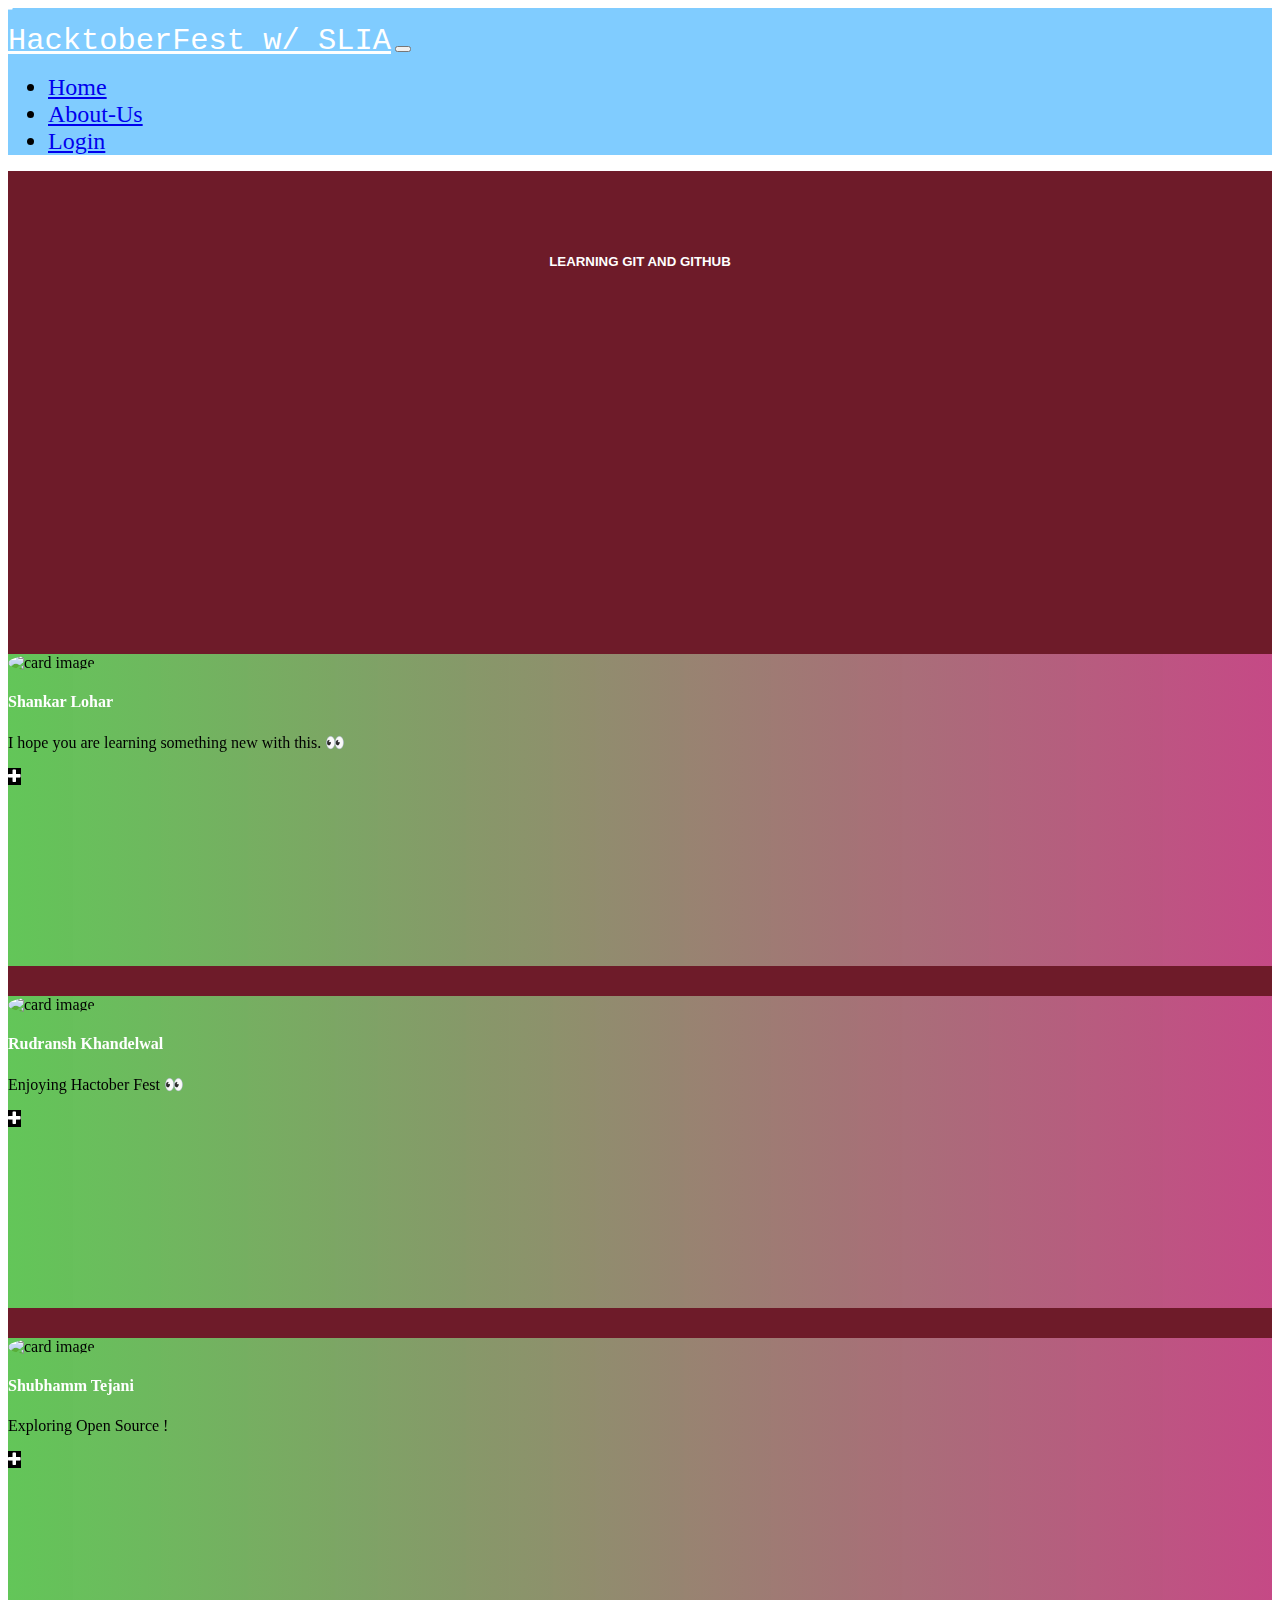
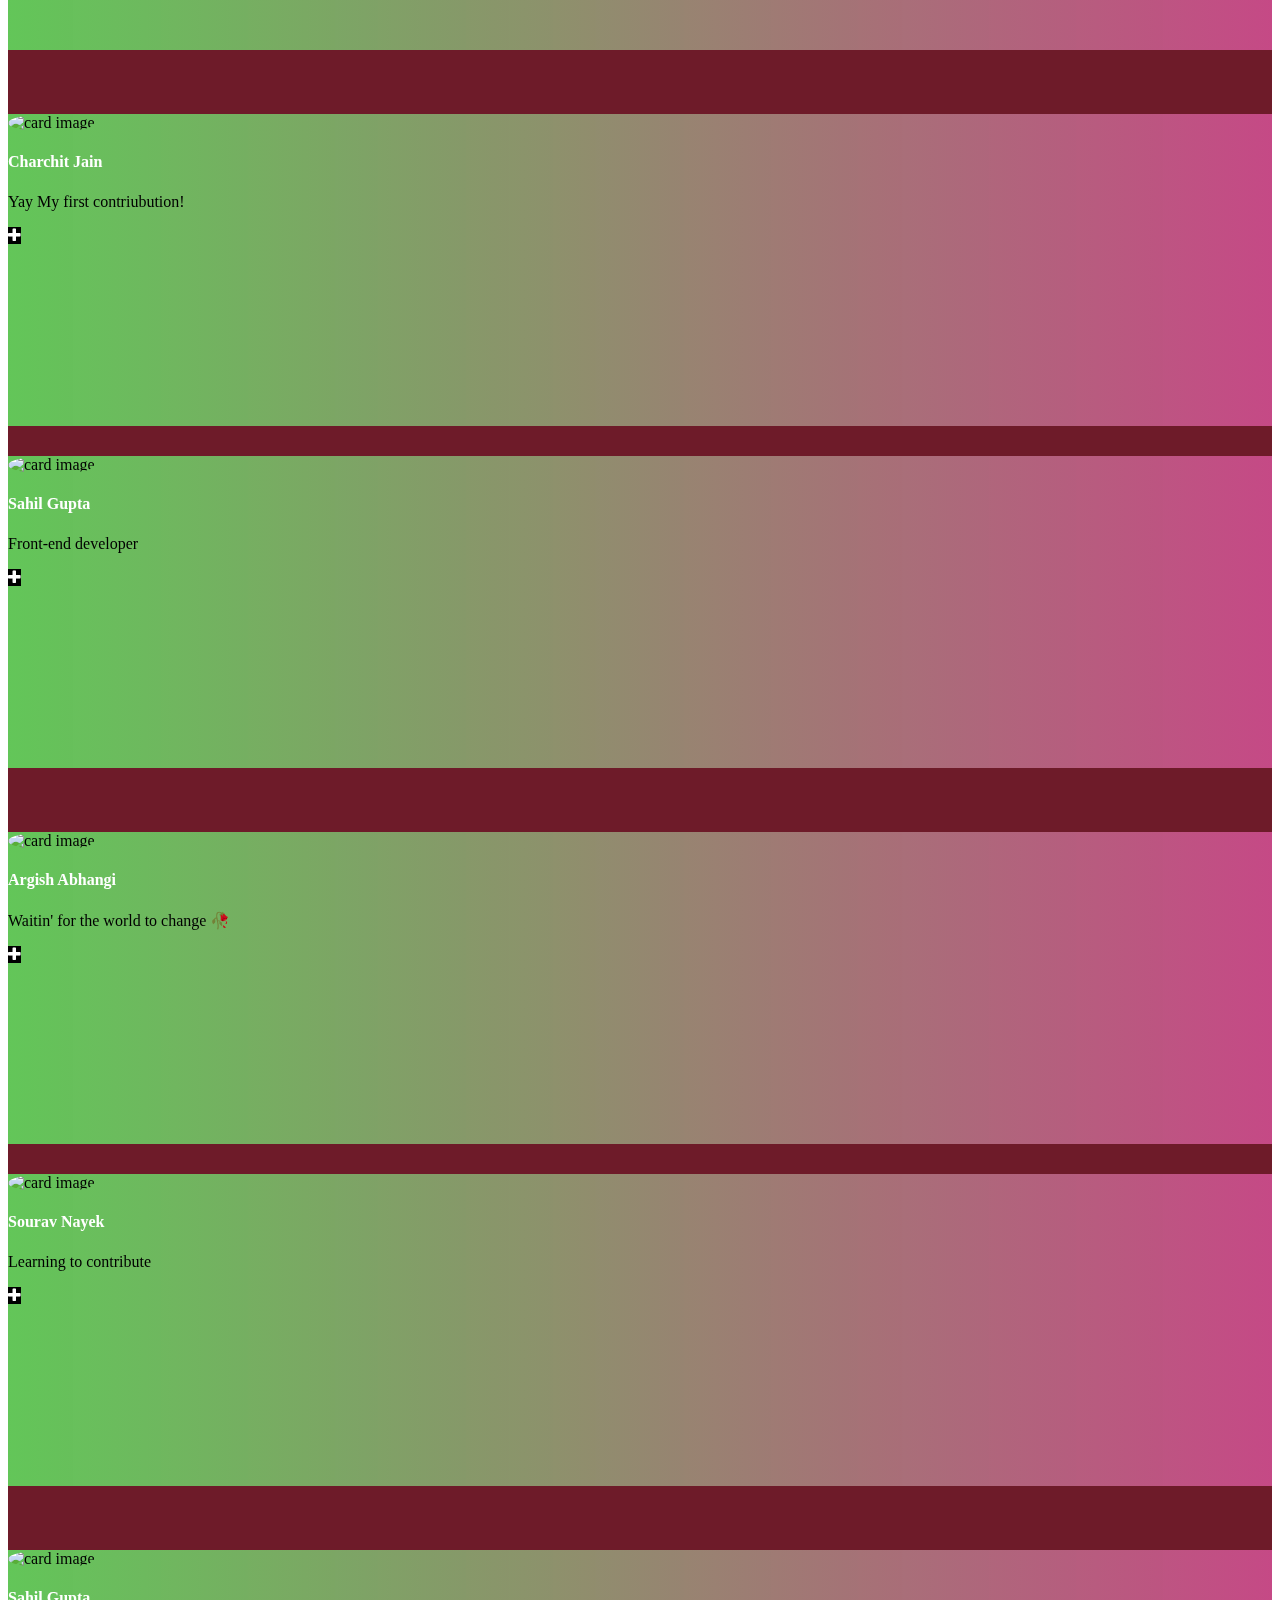
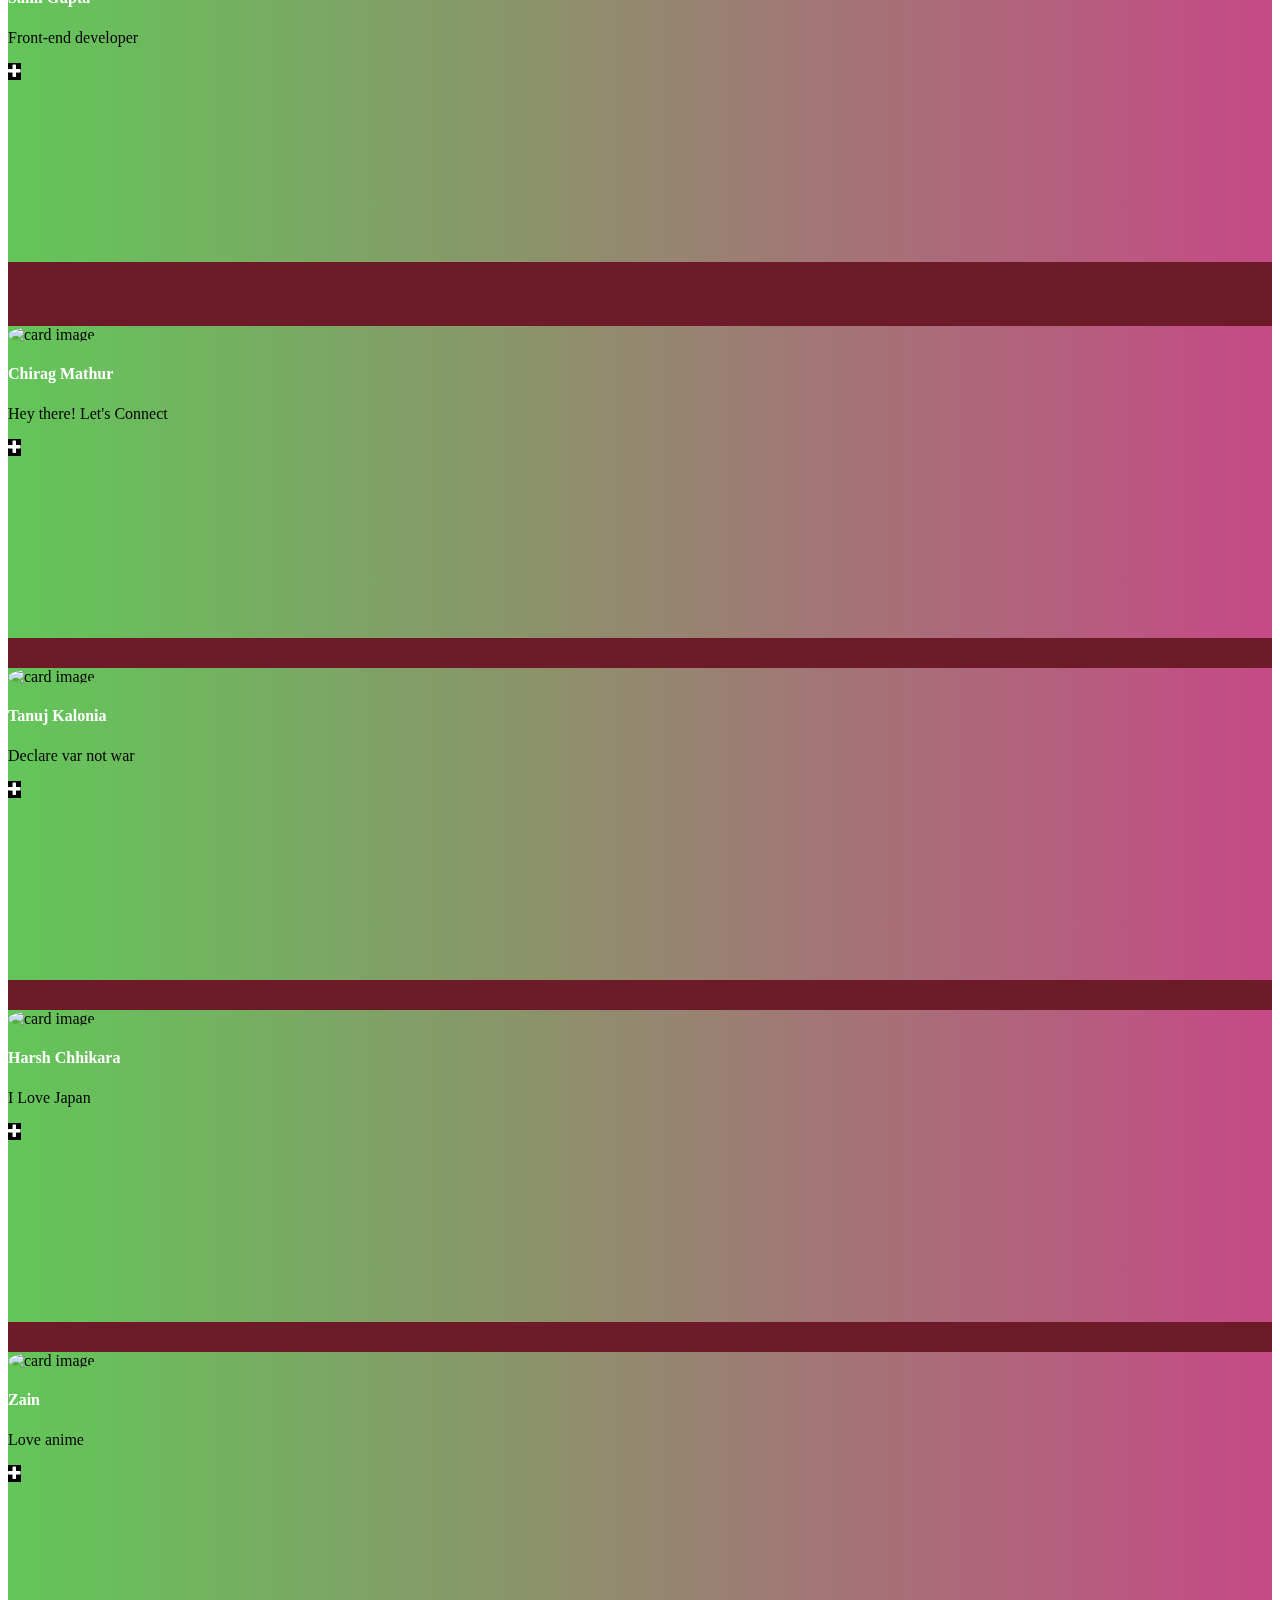
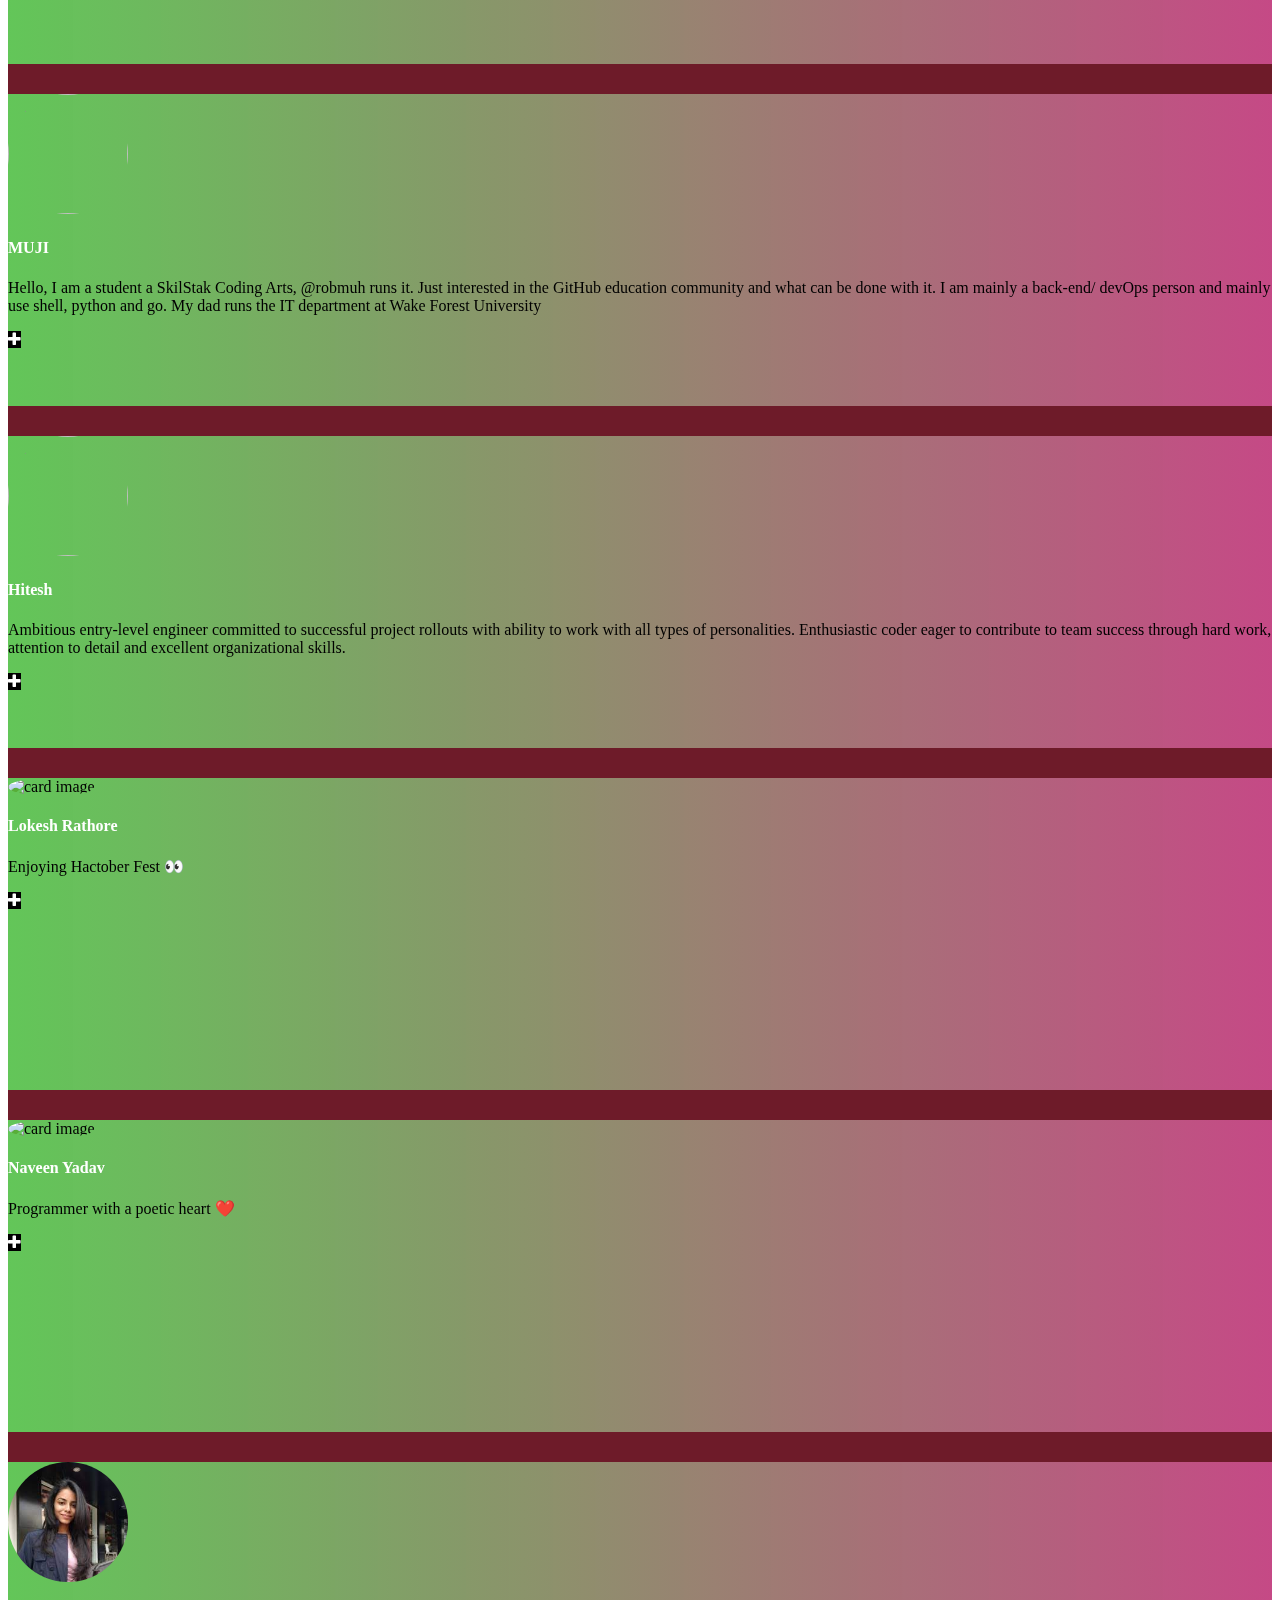
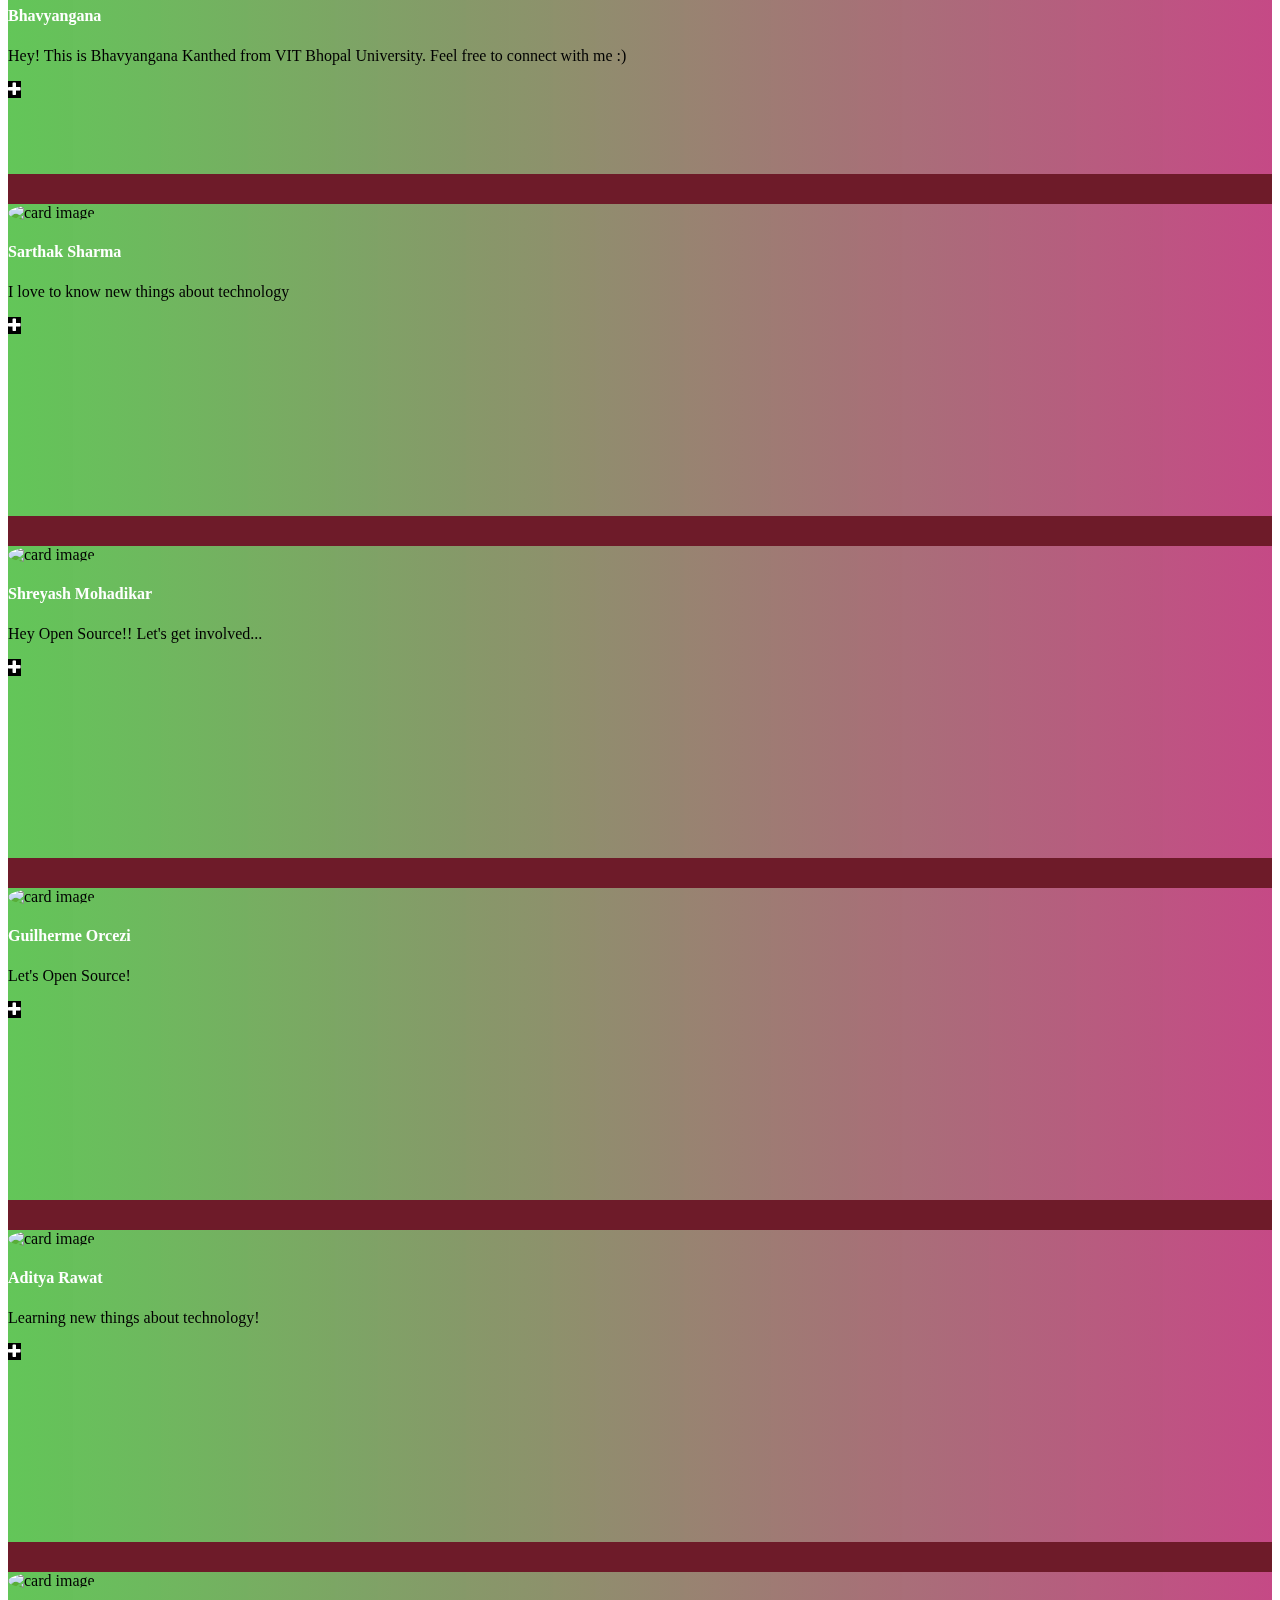
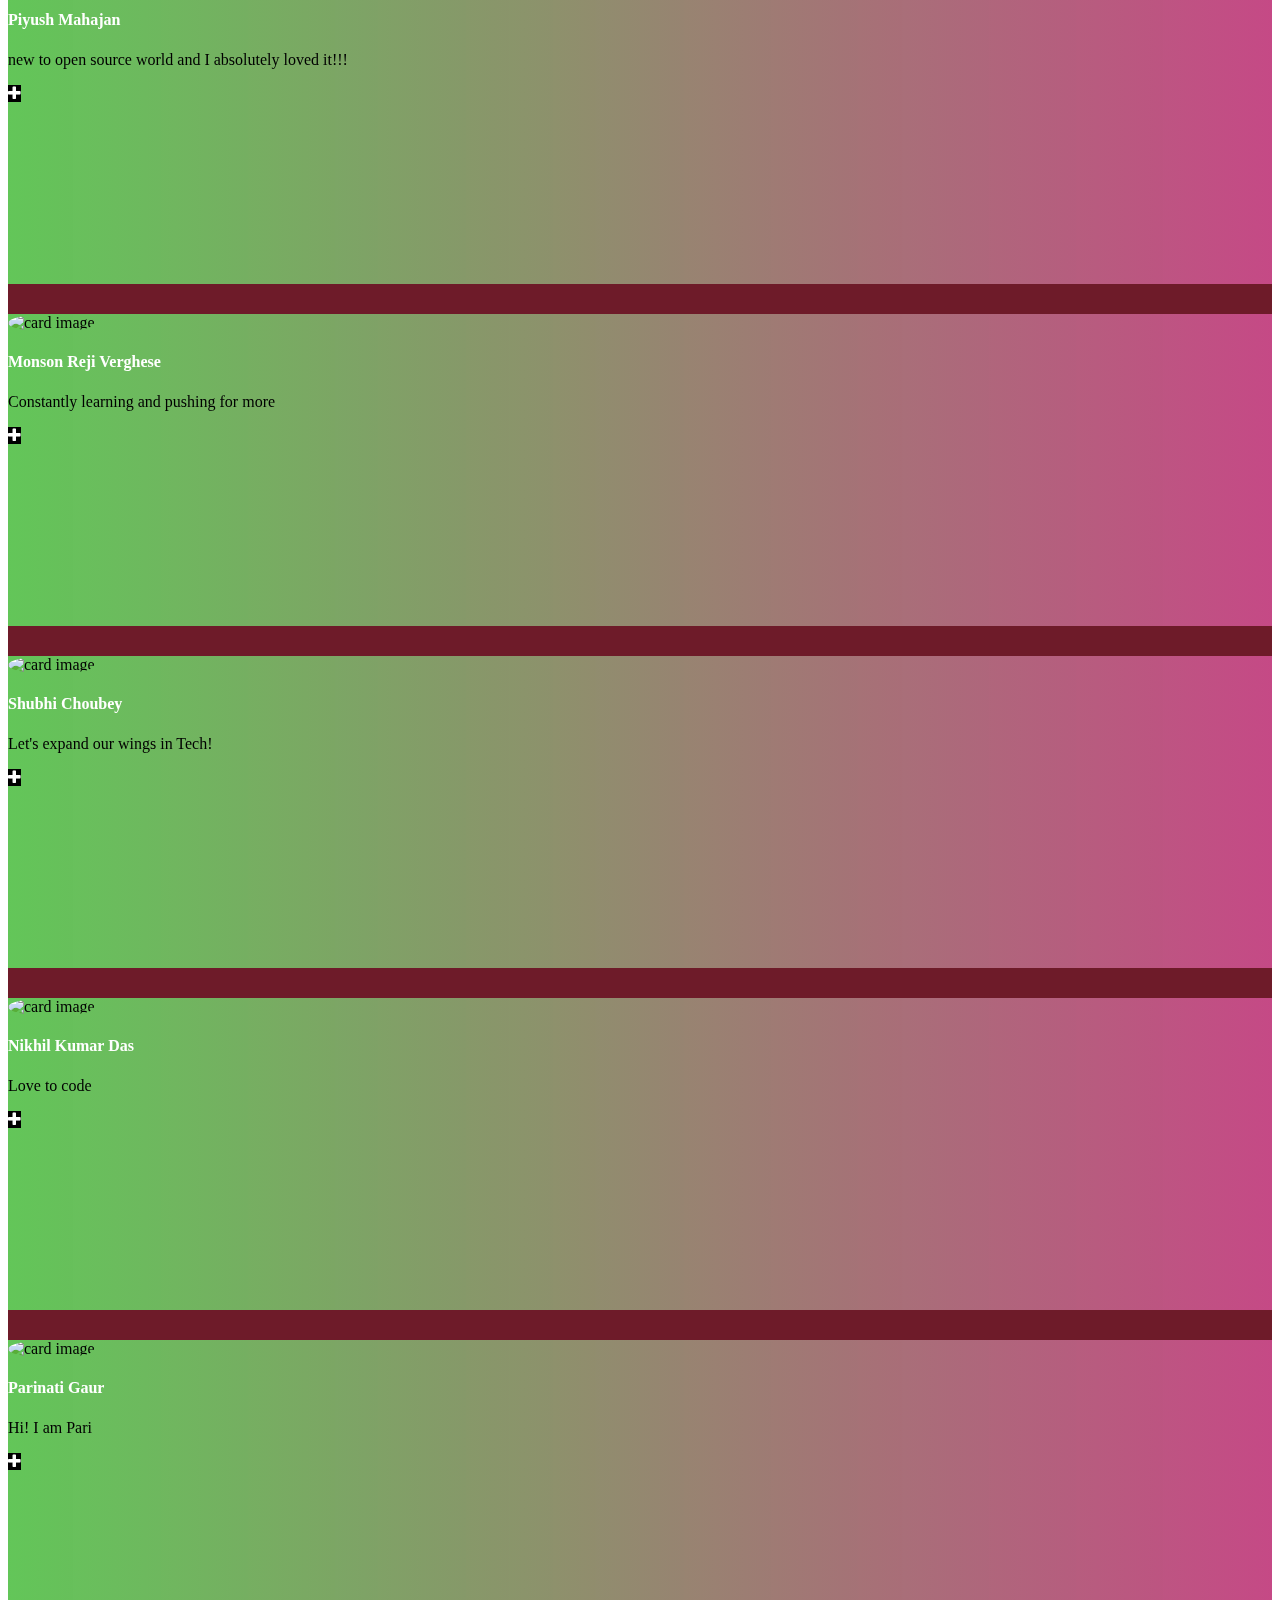
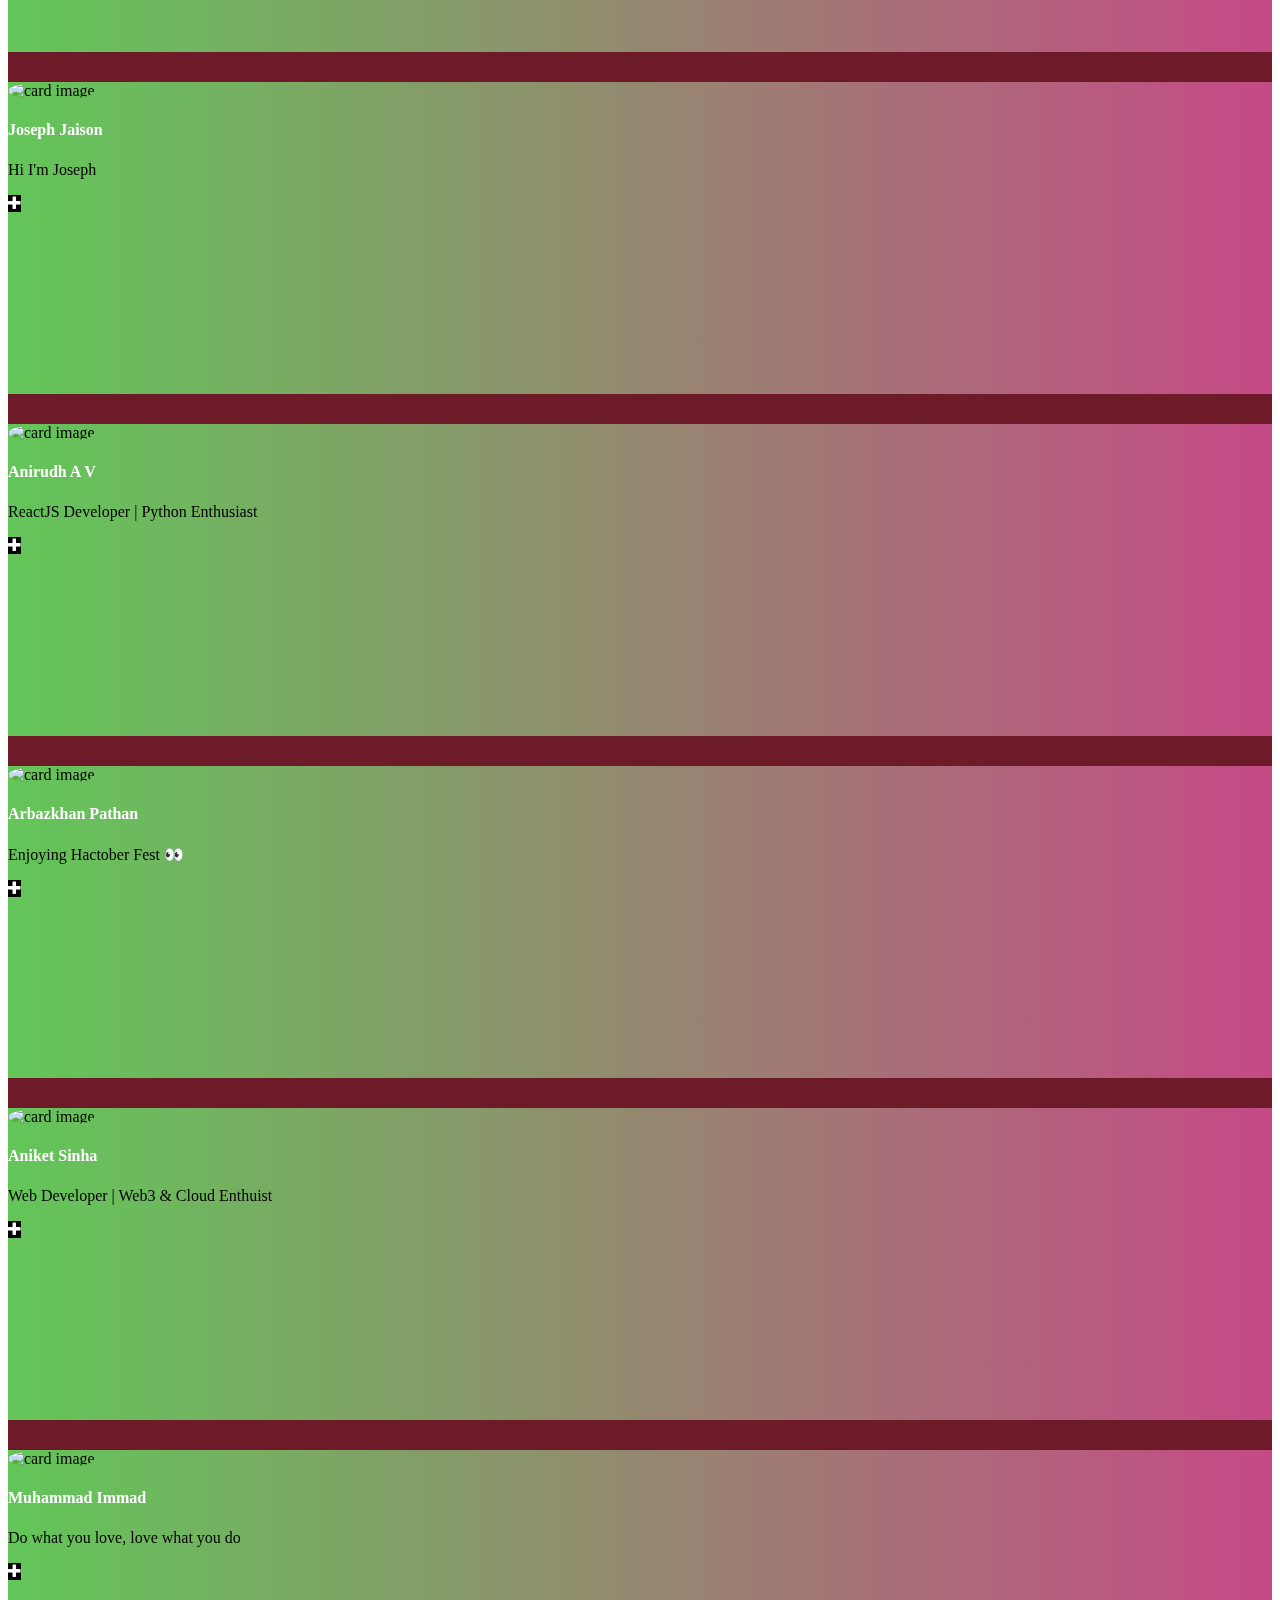
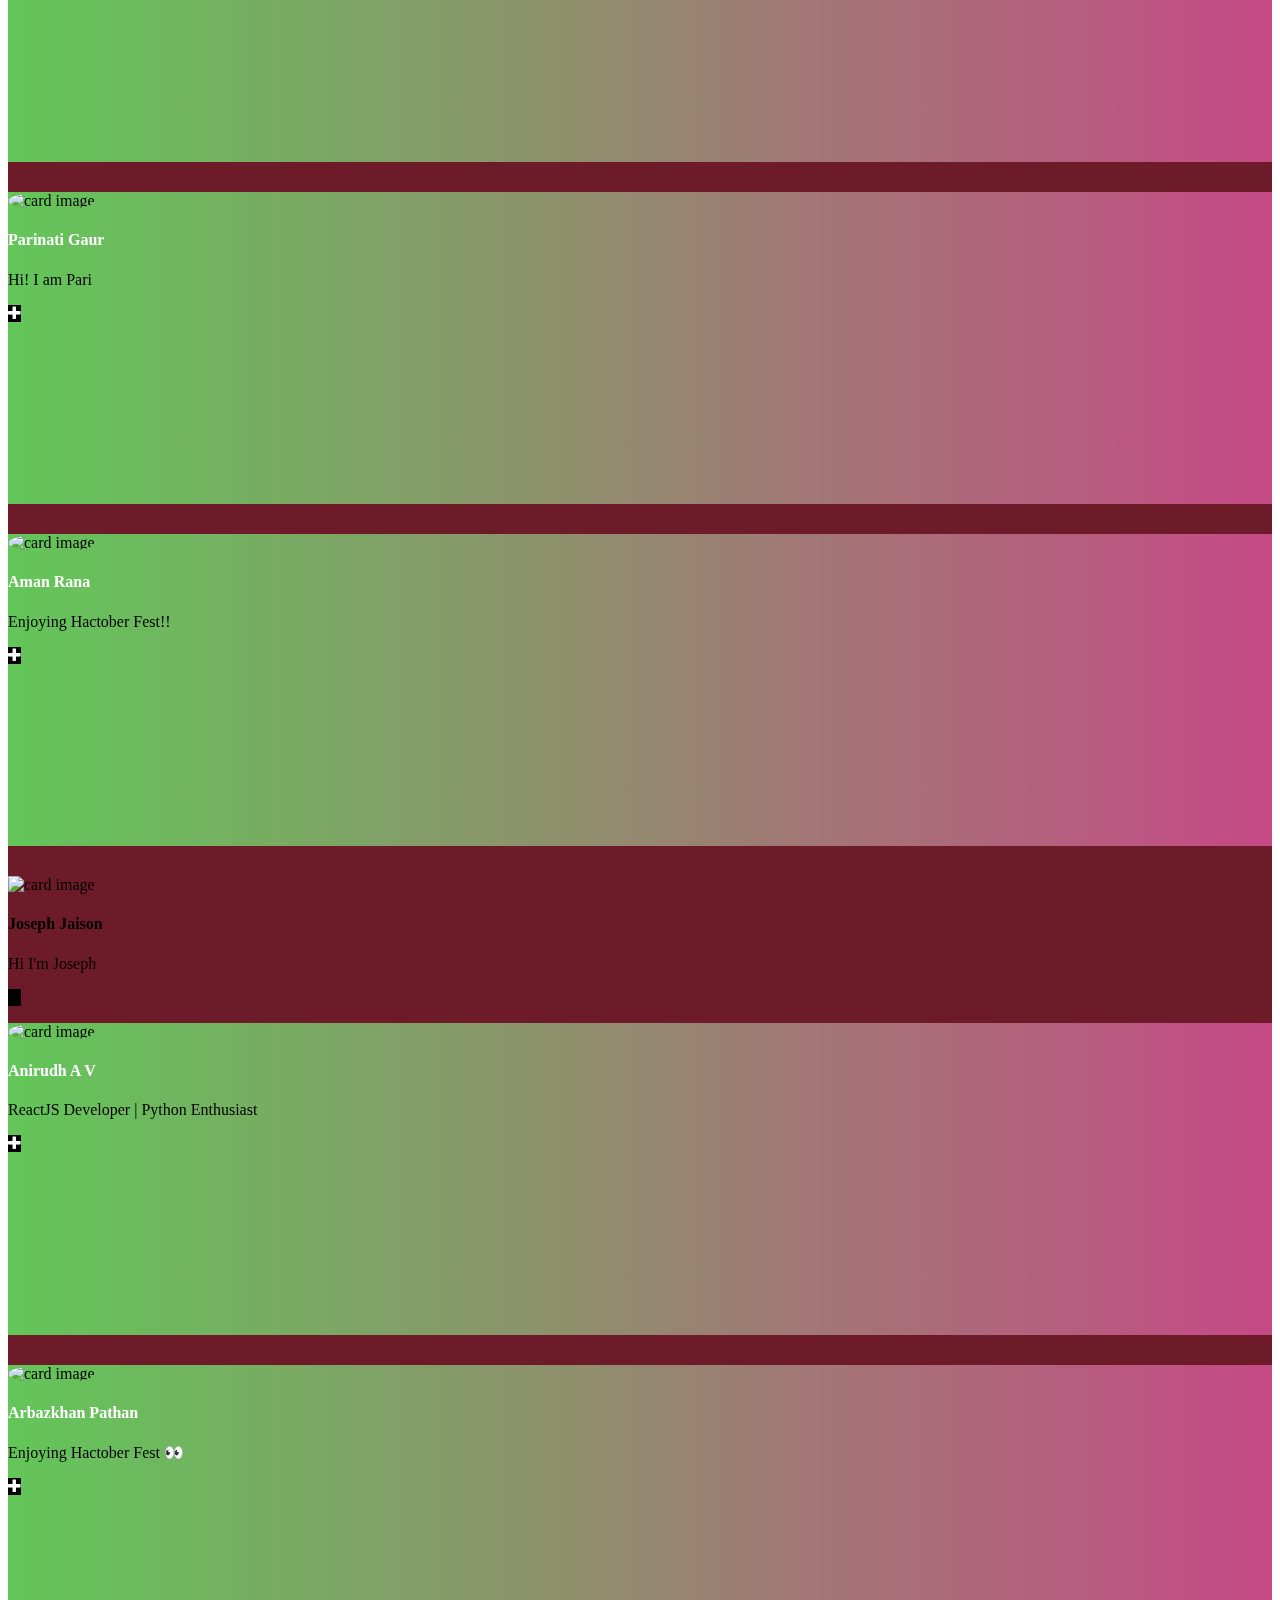
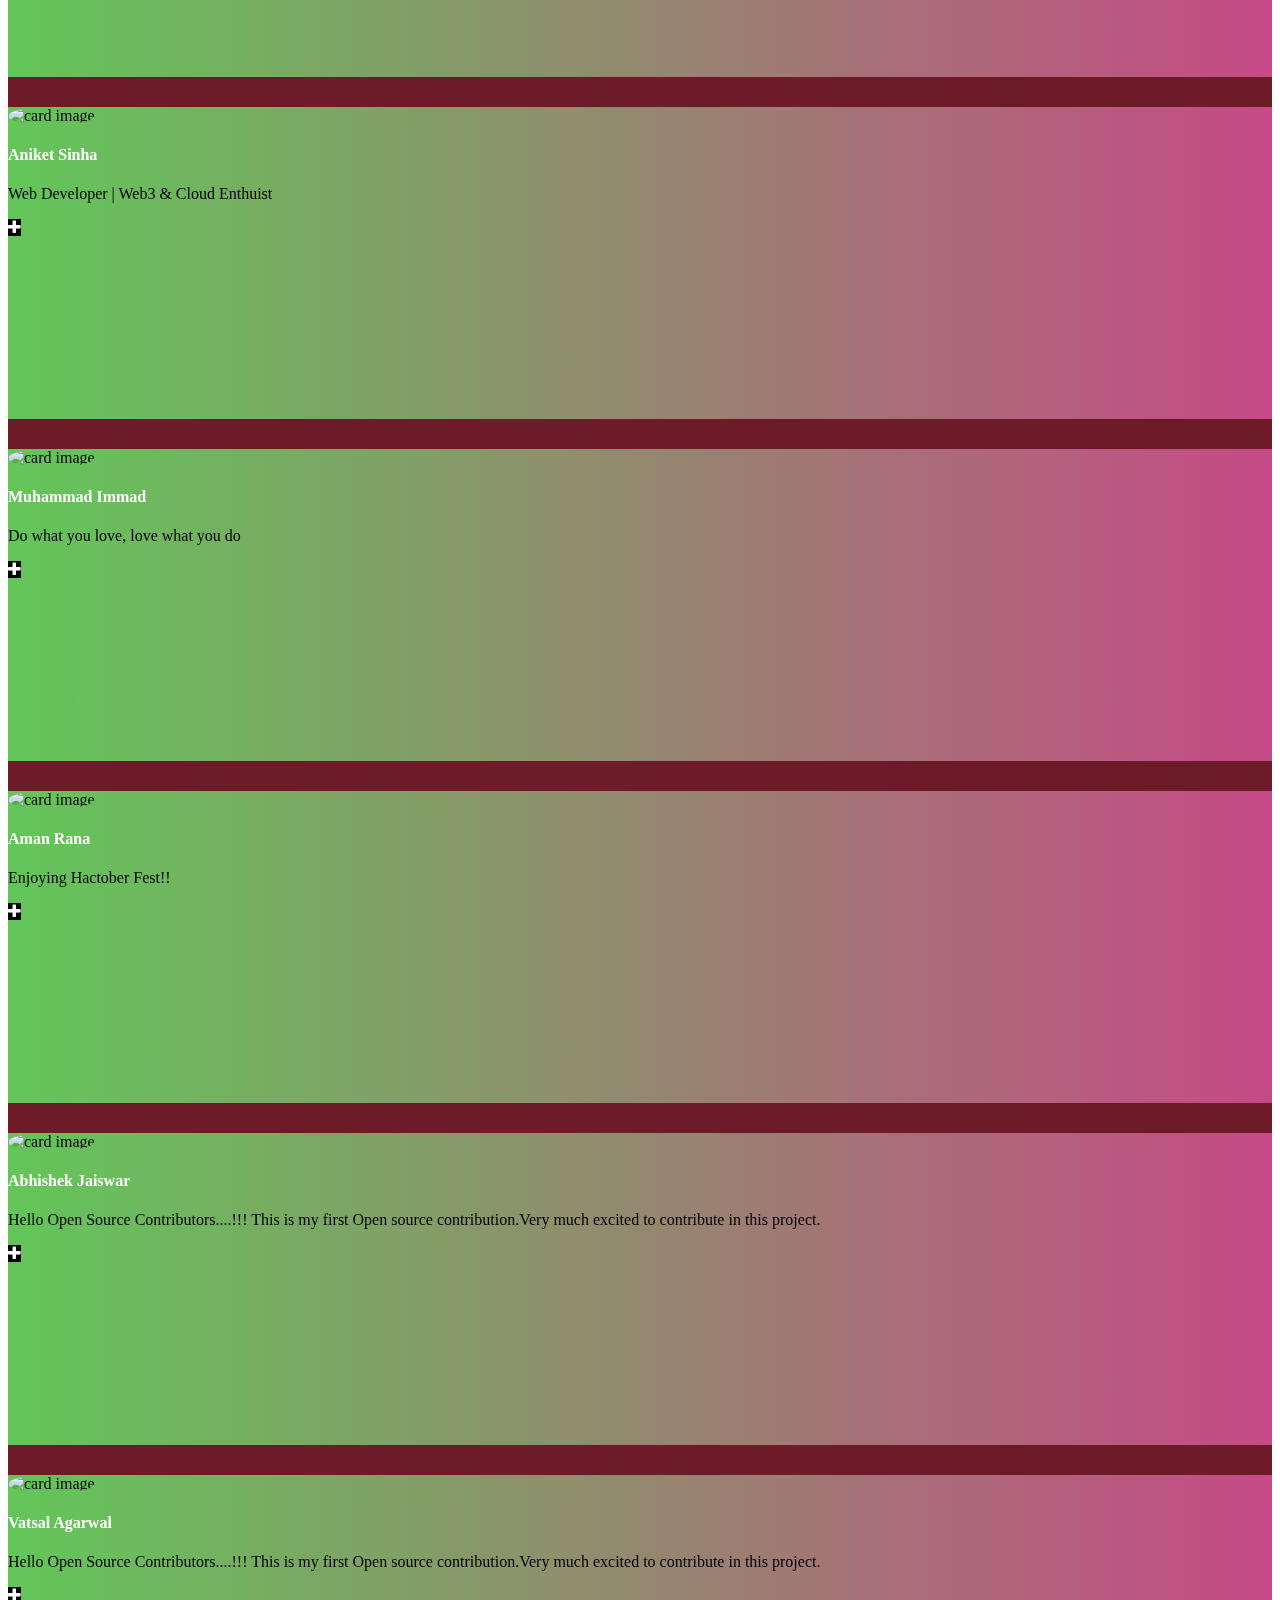
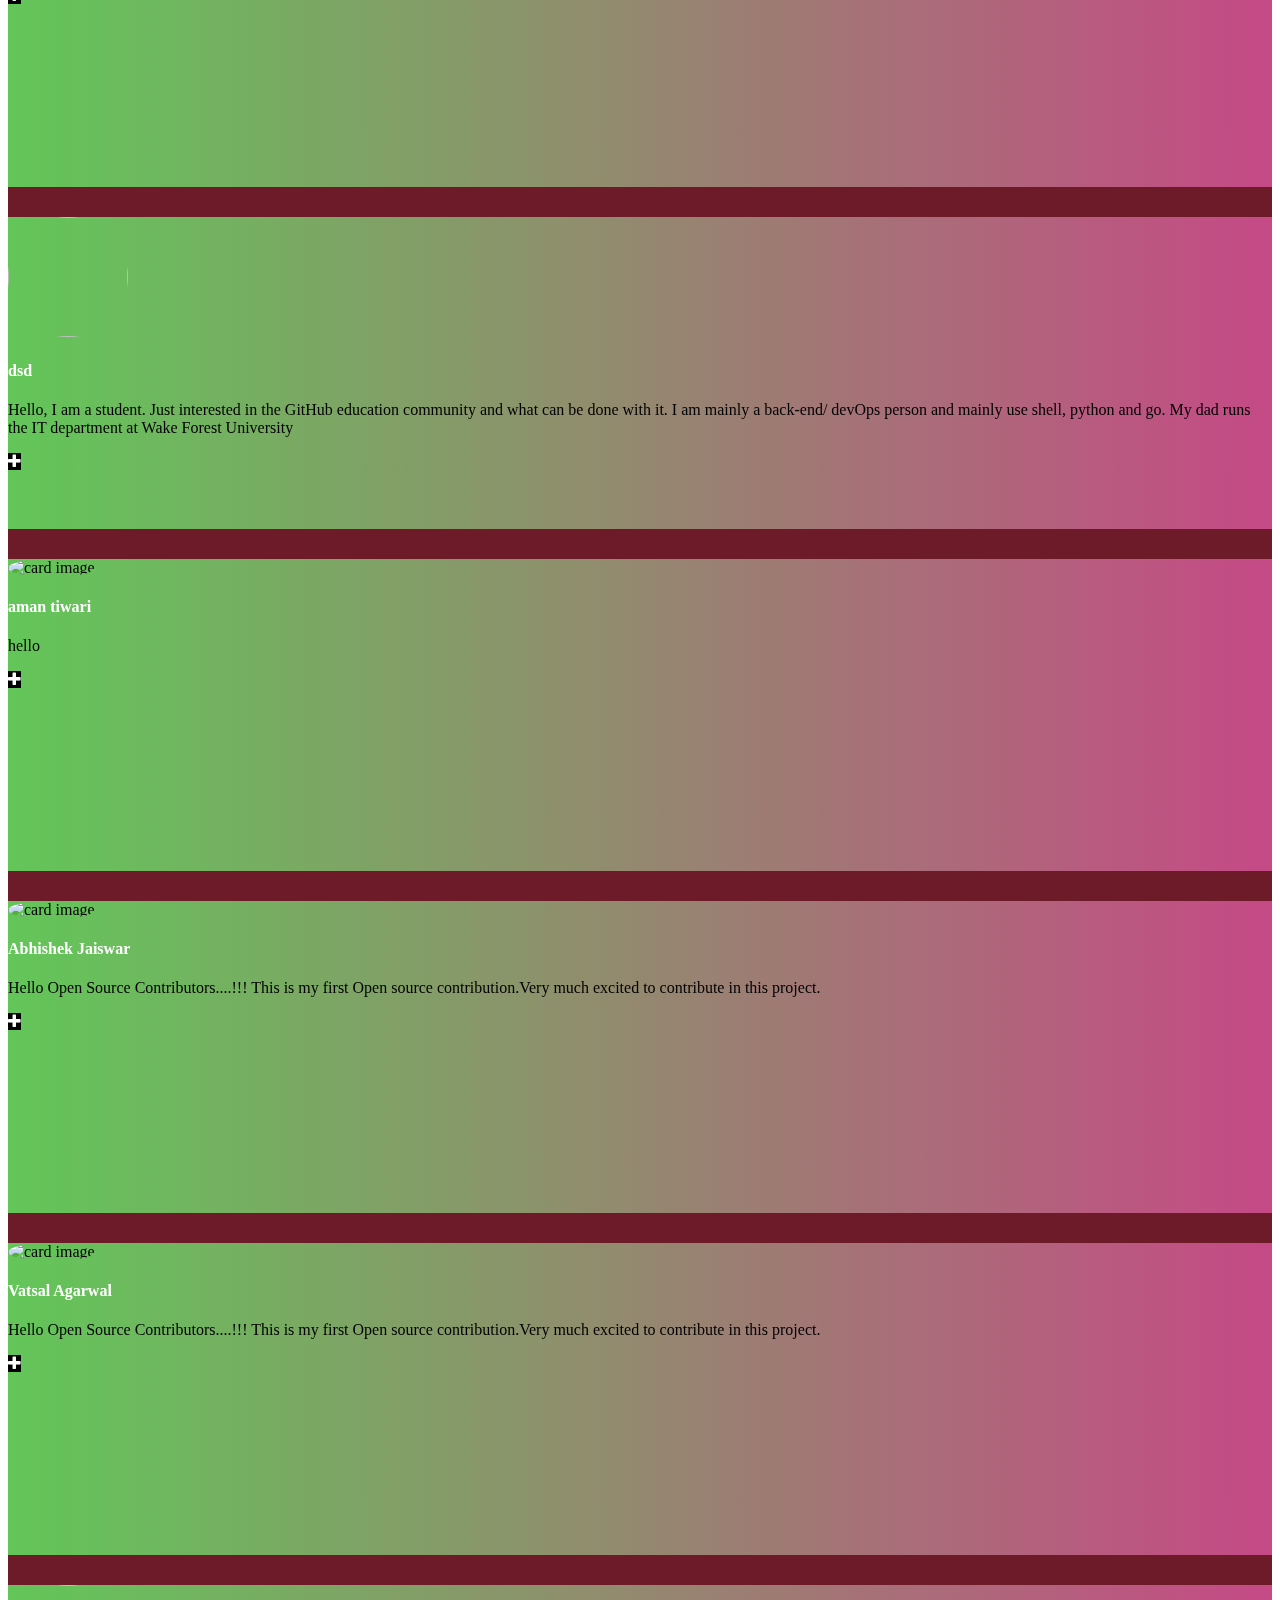
==== commit b41921ad: "Update index.html" ====
--- a/index.html
+++ b/index.html
@@ -15,7 +15,7 @@
 
 <body>
     <!-- Change navbar background color here -->
-    <nav class="navbar newNavbar navbar-expand-lg navbar-light" style="background-color: #0e918d; ">
+    <nav class="navbar newNavbar navbar-expand-lg navbar-light" style="background-color: #80ccff; ">
         <a class="navbar-brand hvr-reveal px-3 text-light my-animation" href="#">HacktoberFest w/ SLIA</a>
         <button class="navbar-toggler" type="button" data-toggle="collapse" data-target="#navbarSupportedContent" aria-controls="navbarSupportedContent" aria-expanded="false" aria-label="Toggle navigation">
             <span class="navbar-toggler-icon"></span>
@@ -2923,62 +2923,55 @@
                         </div>
                     </div>
                 </div>
-                <!-- Team Member -->
-                          <div class="col-xs-12 col-sm-6 col-md-4">
-                    <div class="image-flip">
-                        <div class="mainflip flip-0">
-                            <div class="frontside">
-                                <div class="card">
-                                    <div class="card-body text-center">
-                                        <p><img class=" img-fluid" src="https://res.cloudinary.com/practicaldev/image/fetch/s--nIjkn7YE--/c_fill,f_auto,fl_progressive,h_320,q_auto,w_320/https://dev-to-uploads.s3.amazonaws.com/uploads/user/profile_image/551600/6574637b-36bc-47e7-922a-46b375e249bf.jpeg" alt="card image"></p>
-                                        <h4 class="card-title">Raj Kasudhan</h4>
-                                        <p class="card-text">Learning to Code</p>
-                                        <a href="https://github.com/rajksd01" class="btn btn-primary btn-sm"><i class="fa fa-plus"></i></a>
-
-                                    </div>
-                                </div>
-                            </div>
-                            <div class="backside">
-                                <div class="card">
-                                    <div class="card-body text-center mt-4">
-                                        <h4 class="card-title">Raj Kasaudhan</h4>
-                                        <p class="card-text">Learning to Code</p>
-                                        <ul class="list-inline">
-                                            <li class="list-inline-item">
-                                                <a class="social-icon text-xs-center" target="_blank" href="https://www.facebook.com/jsislove/">
-                                                    <i class="fa fa-facebook"></i>
-                                                </a>
-                                            </li>
-                                            <li class="list-inline-item">
-                                                <a class="social-icon text-xs-center" target="_blank" href="https://twitter.com/raj_ksd">
-                                                    <i class="fa fa-twitter"></i>
-                                                </a>
-                                            </li>
-                                            <li class="list-inline-item">
-                                                <a class="social-icon text-xs-center" target="_blank" href="https://www.instagram.com/_sus__pense/">
-
-                                                    <i class="fa fa-instagram"></i>
-                                                </a>
-                                            </li>
-                                            <li class="list-inline-item">
-                                                <a class="social-icon text-xs-center" target="_blank" href="https://www.linkedin.com/in/raj-kasaudhan/">
-
-                                                    <i class="fa fa-linkedin"></i>
-                                                </a>
-                                            </li>
-                                        </ul>
-                                    </div>
-                                </div>
-                            </div>
-                        </div>
-                    </div>
-                </div>
-              <!-- Team Member -->
-
-                        
-                        
-                               
-                <!-- Paste your card above PLEASE KEEP THE CODE CLEAN! -->
+                <!-- Team member -->
+            <div class="col-xs-12 col-sm-6 col-md-4">
+                <div class="image-flip" >
+                    <div class="mainflip flip-0">
+                        <div class="frontside">
+                            <div class="card">
+                                <div class="card-body text-center">
+                                    <p><img class=" img-fluid" src="https://www.google.com/imgres?imgurl=https%3A%2F%2Ft3.ftcdn.net%2Fjpg%2F03%2F29%2F36%2F40%2F360_F_329364028_wVuGGblS5BxfbbQYiPMZzpzOuAYUBkzx.jpg&imgrefurl=https%3A%2F%2Fstock.adobe.com%2Fsearch%3Fk%3Dcoder%2520girl&tbnid=J7EDnN6fO23A3M&vet=12ahUKEwjalrurpfL6AhX3jNgFHYGrC3gQMygHegUIARDaAQ..i&docid=O0T7QHTjYbTUUM&w=360&h=360&q=animated%20programming%20girl%20images%20free&ved=2ahUKEwjalrurpfL6AhX3jNgFHYGrC3gQMygHegUIARDaAQ" alt="card image"></p>
+                                    <h4 class="card-title">Janhavi Katre</h4>
+                                    <p class="card-text">Learning</p>
+                                    <a href="https://github.com/JanWeeee" class="btn btn-primary btn-sm"><i class="fa fa-plus"></i></a>
+                                </div>
+                            </div>
+                        </div>
+                        <div class="backside">
+                            <div class="card">
+                                <div class="card-body text-center mt-4">
+                                    <h4 class="card-title">Janhavi Katre</h4>
+                                    <p class="card-text">Contact</p>
+                                    <ul class="list-inline">
+                                        <li class="list-inline-item">
+                                            <a class="social-icon text-xs-center" target="_blank" href="https://www.facebook.com/janhavi.katre.5">
+                                                <i class="fa fa-facebook"></i>
+                                            </a>
+                                        </li>
+                                        <li class="list-inline-item">
+                                            <a class="social-icon text-xs-center" target="_blank" href="https://twitter.com/janhaviii_07?t=x7E2ct3ezUB-7iEzAz-97Q&s=09">
+                                                <i class="fa fa-twitter"></i>
+                                            </a>
+                                        </li>
+                                        <li class="list-inline-item">
+                                            <a class="social-icon text-xs-center" target="_blank" href="https://instagram.com/jannweeeee__07?igshid=YmMyMTA2M2Y=">
+                                                <i class="fa fa-instagram"></i>
+                                            </a>
+                                        </li>
+                                        <li class="list-inline-item">
+                                            <a class="social-icon text-xs-center" target="_blank" href="https://www.linkedin.com/in/janhavi-katre-307b7b206">
+                                                <i class="fa fa-linkedin"></i>
+                                            </a>
+                                        </li>
+                                    </ul>
+                                </div>
+                            </div>
+                        </div>
+                    </div>
+                </div>
+            </div>
+
+            <!-- ./Team member -->
             </div>
         </div>
     </section>
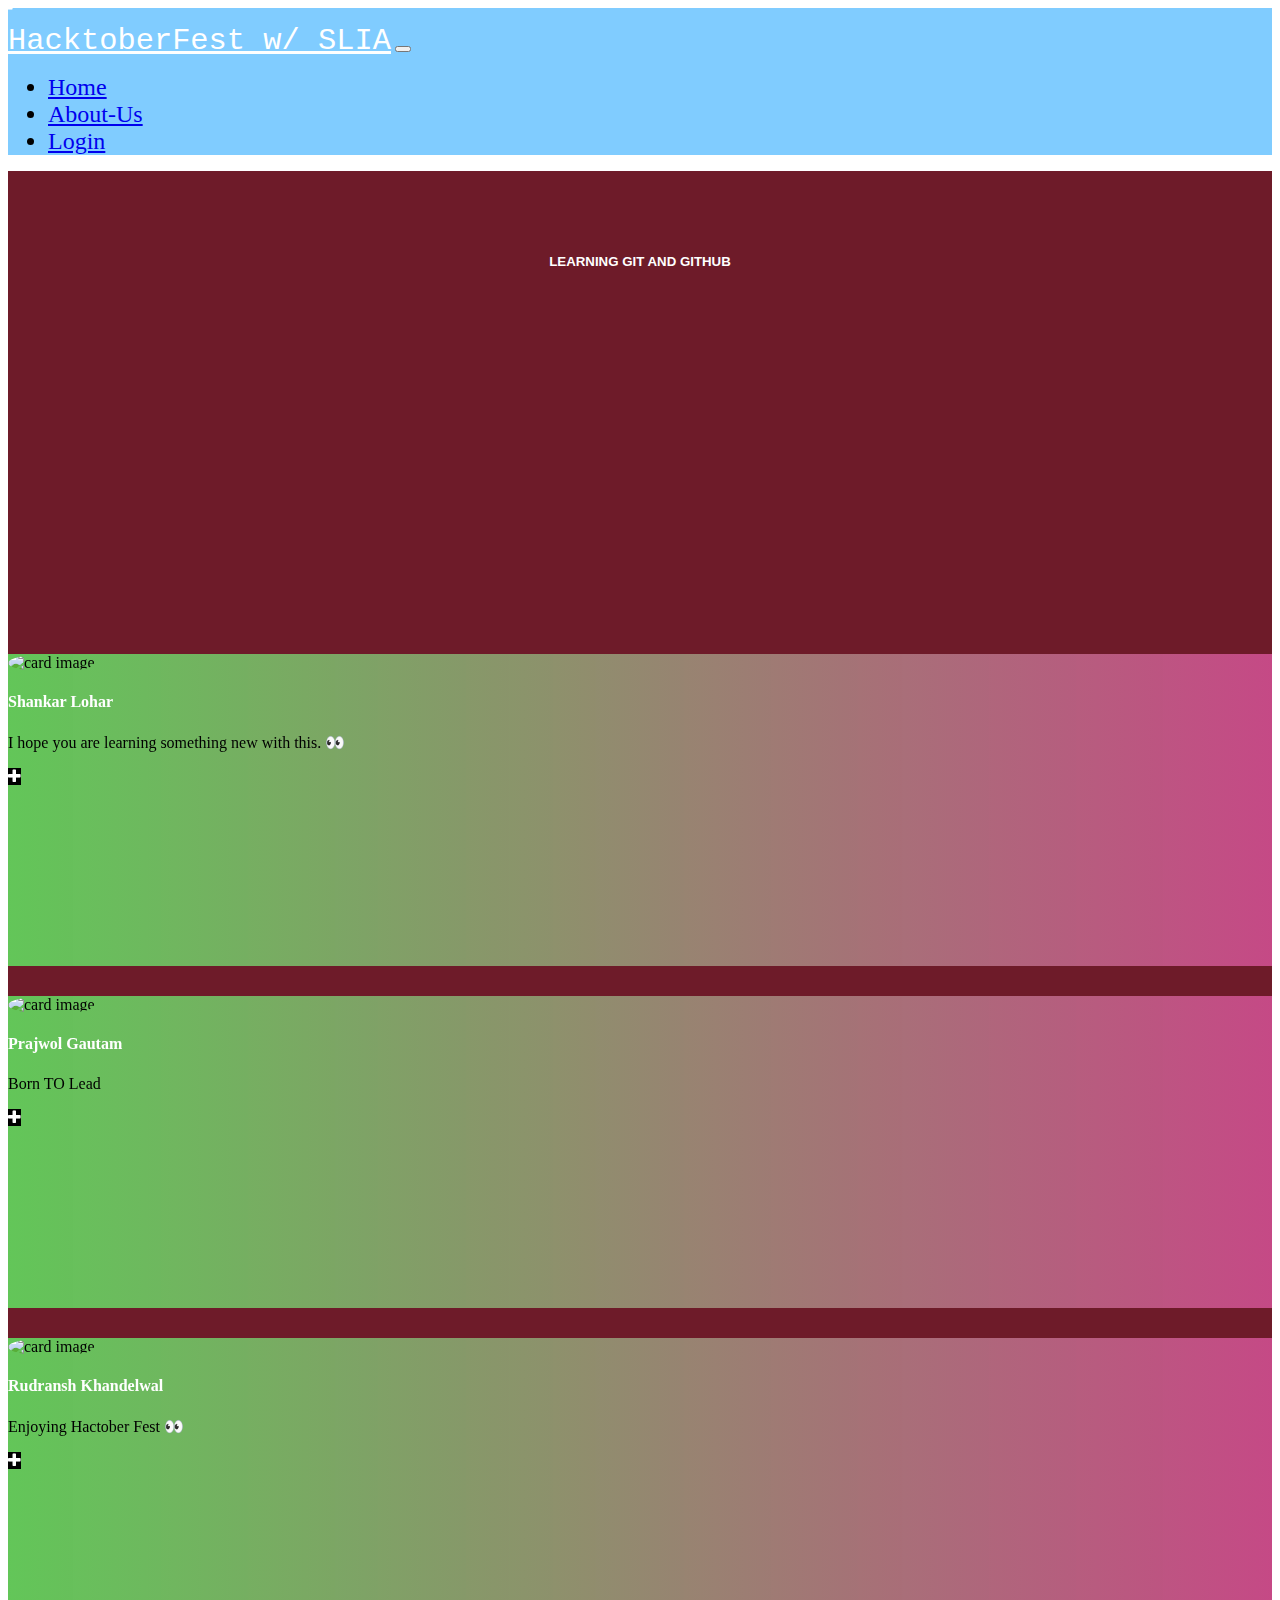
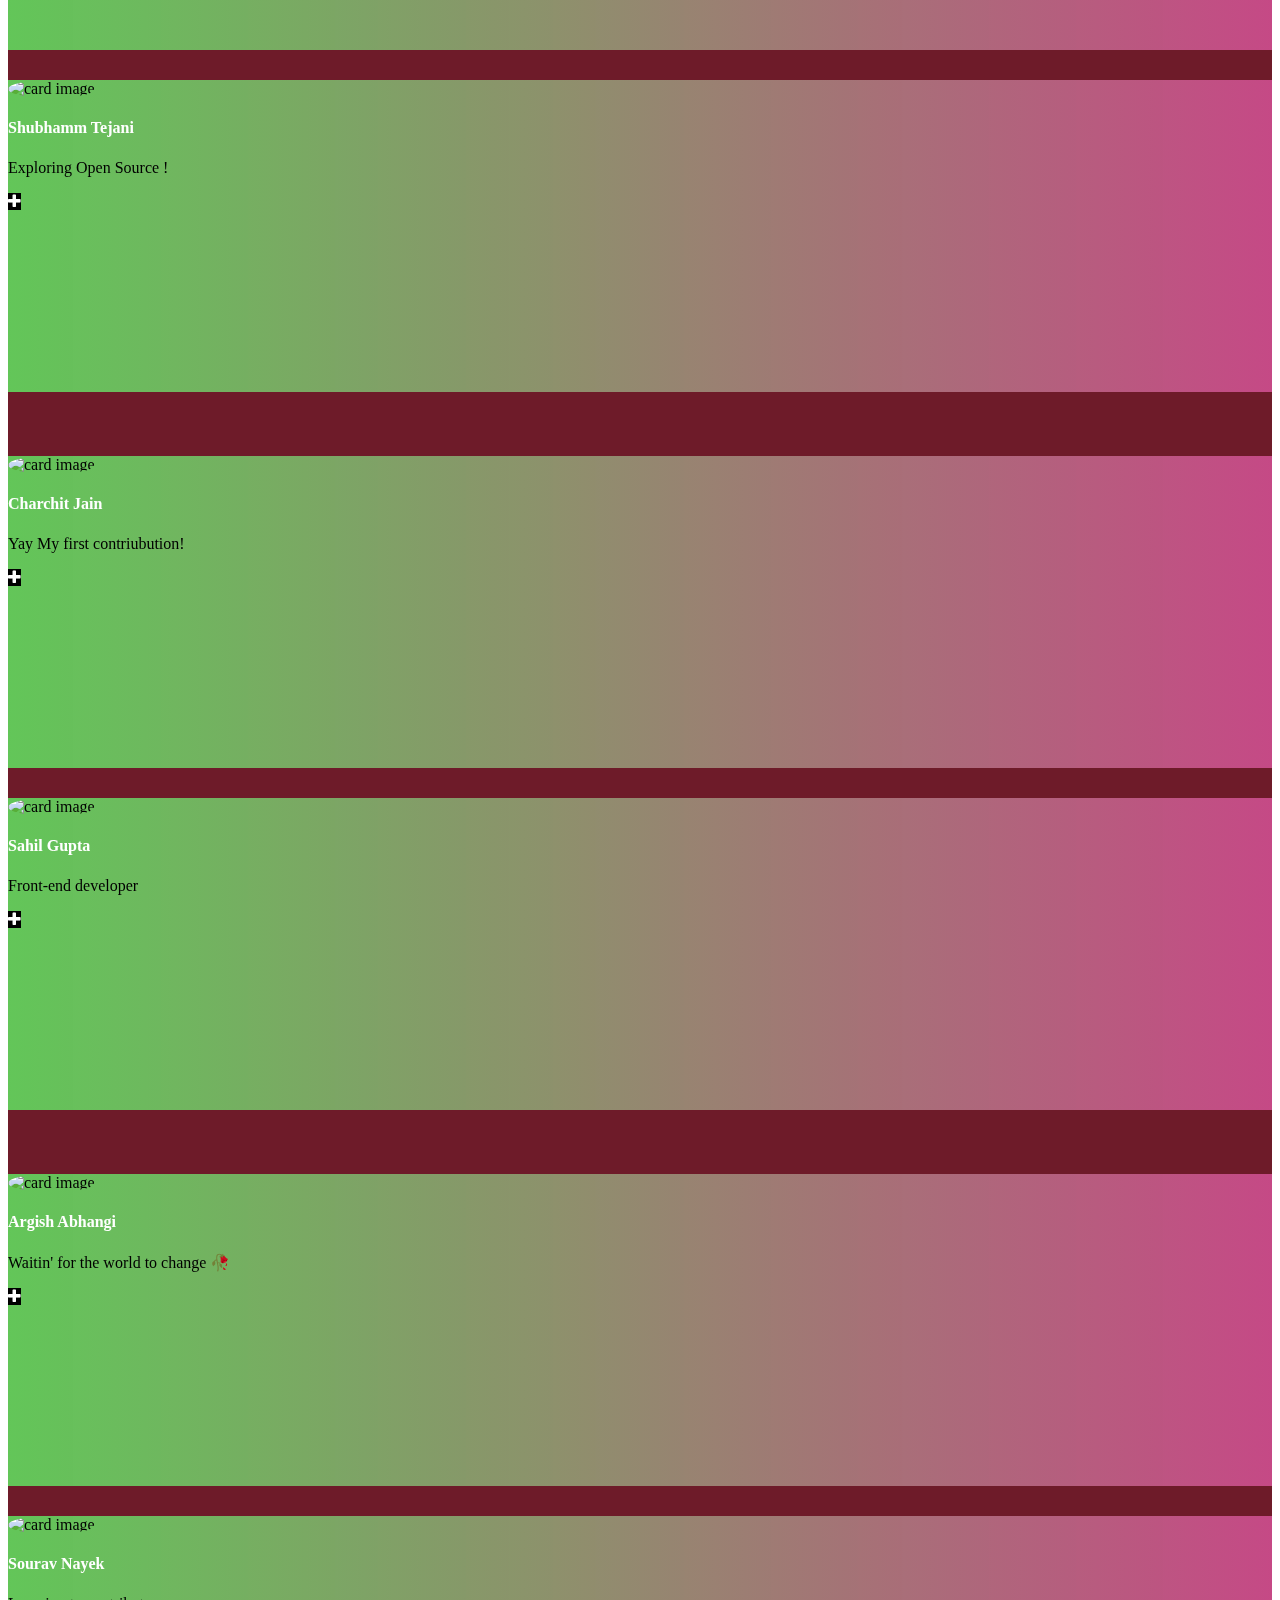
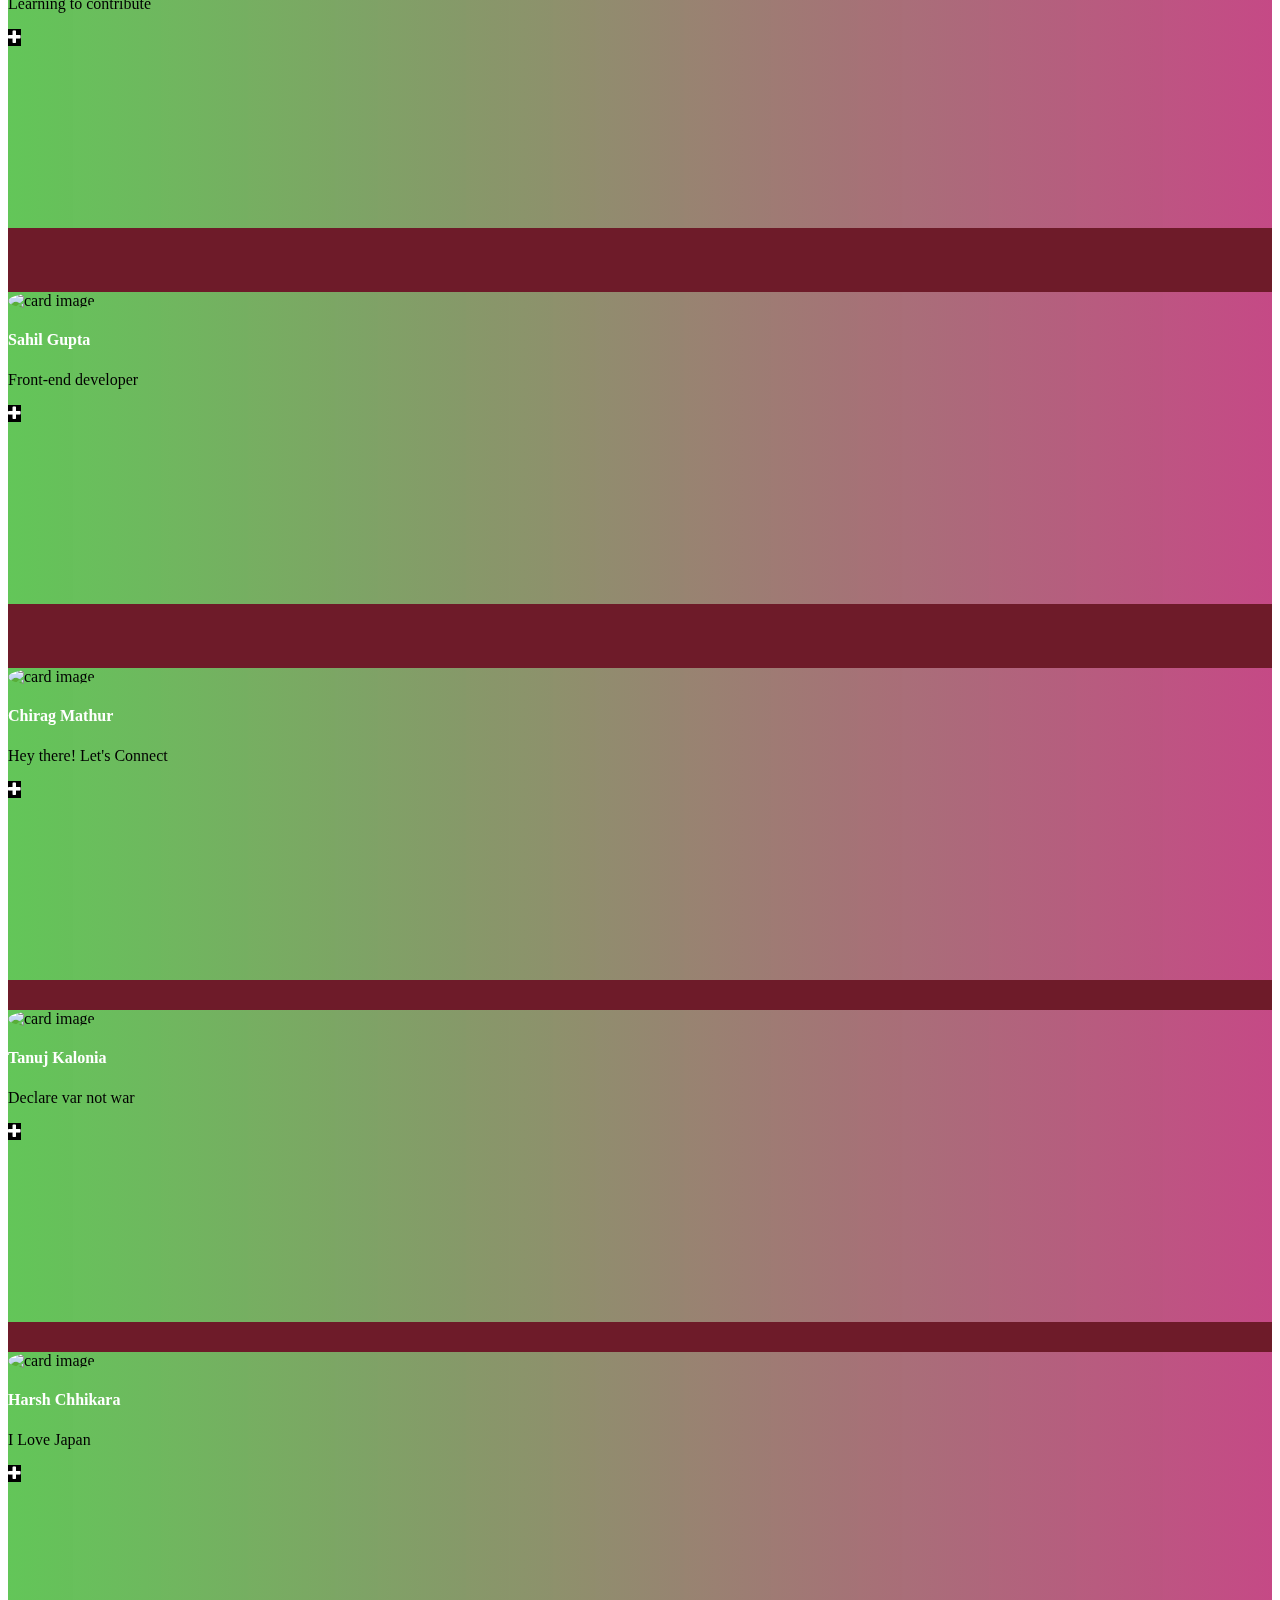
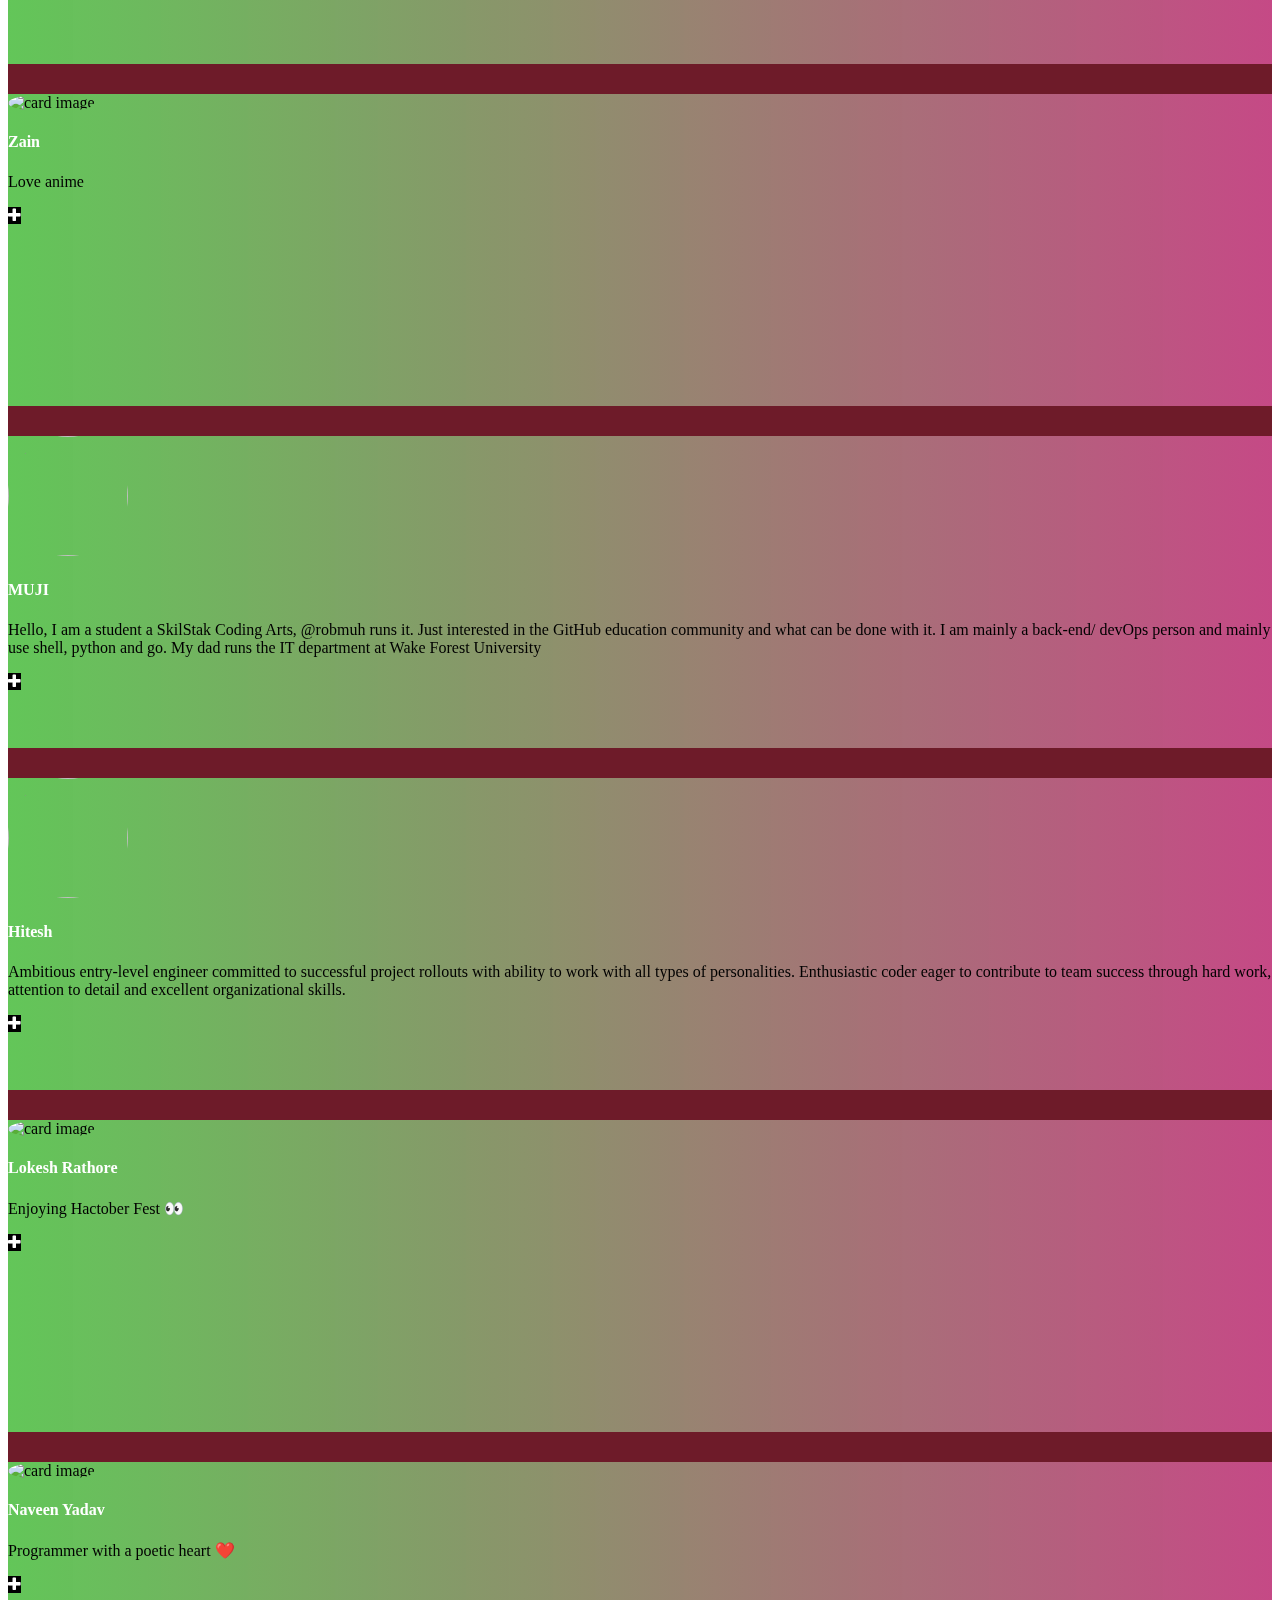
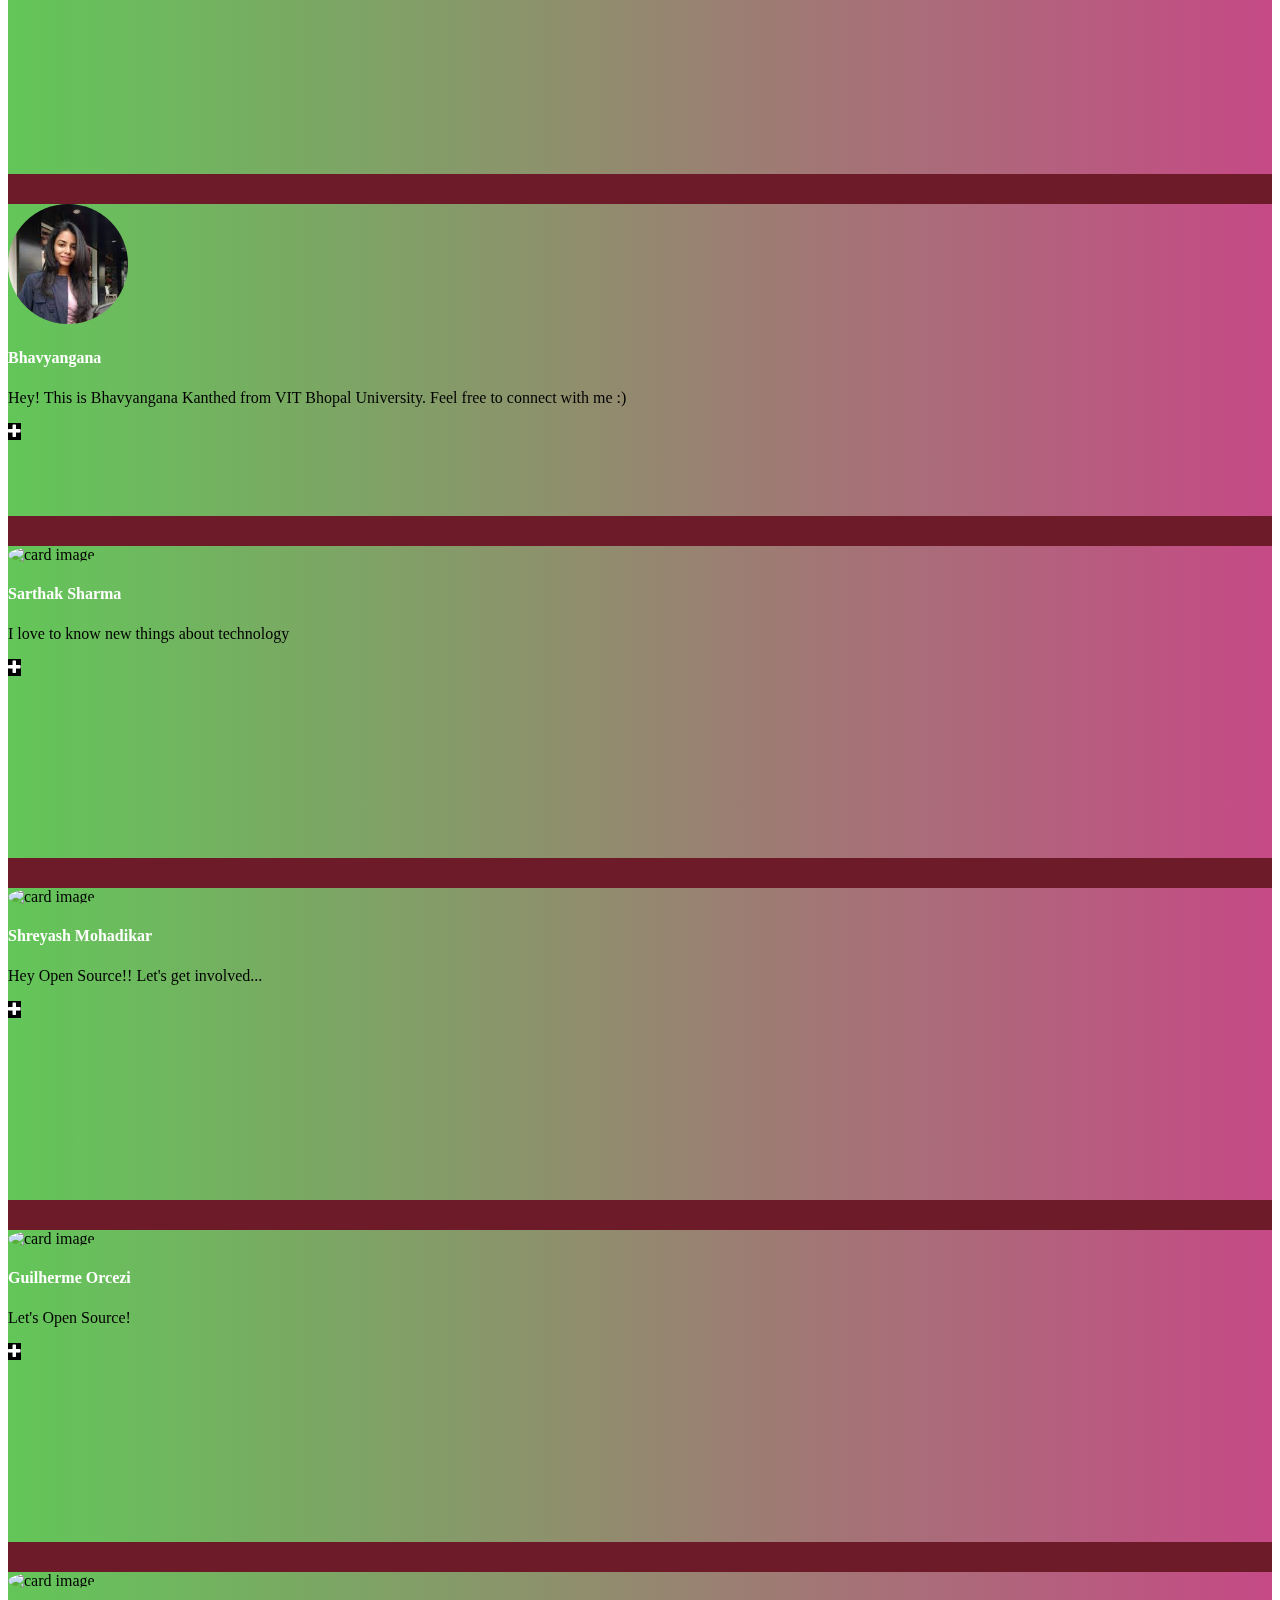
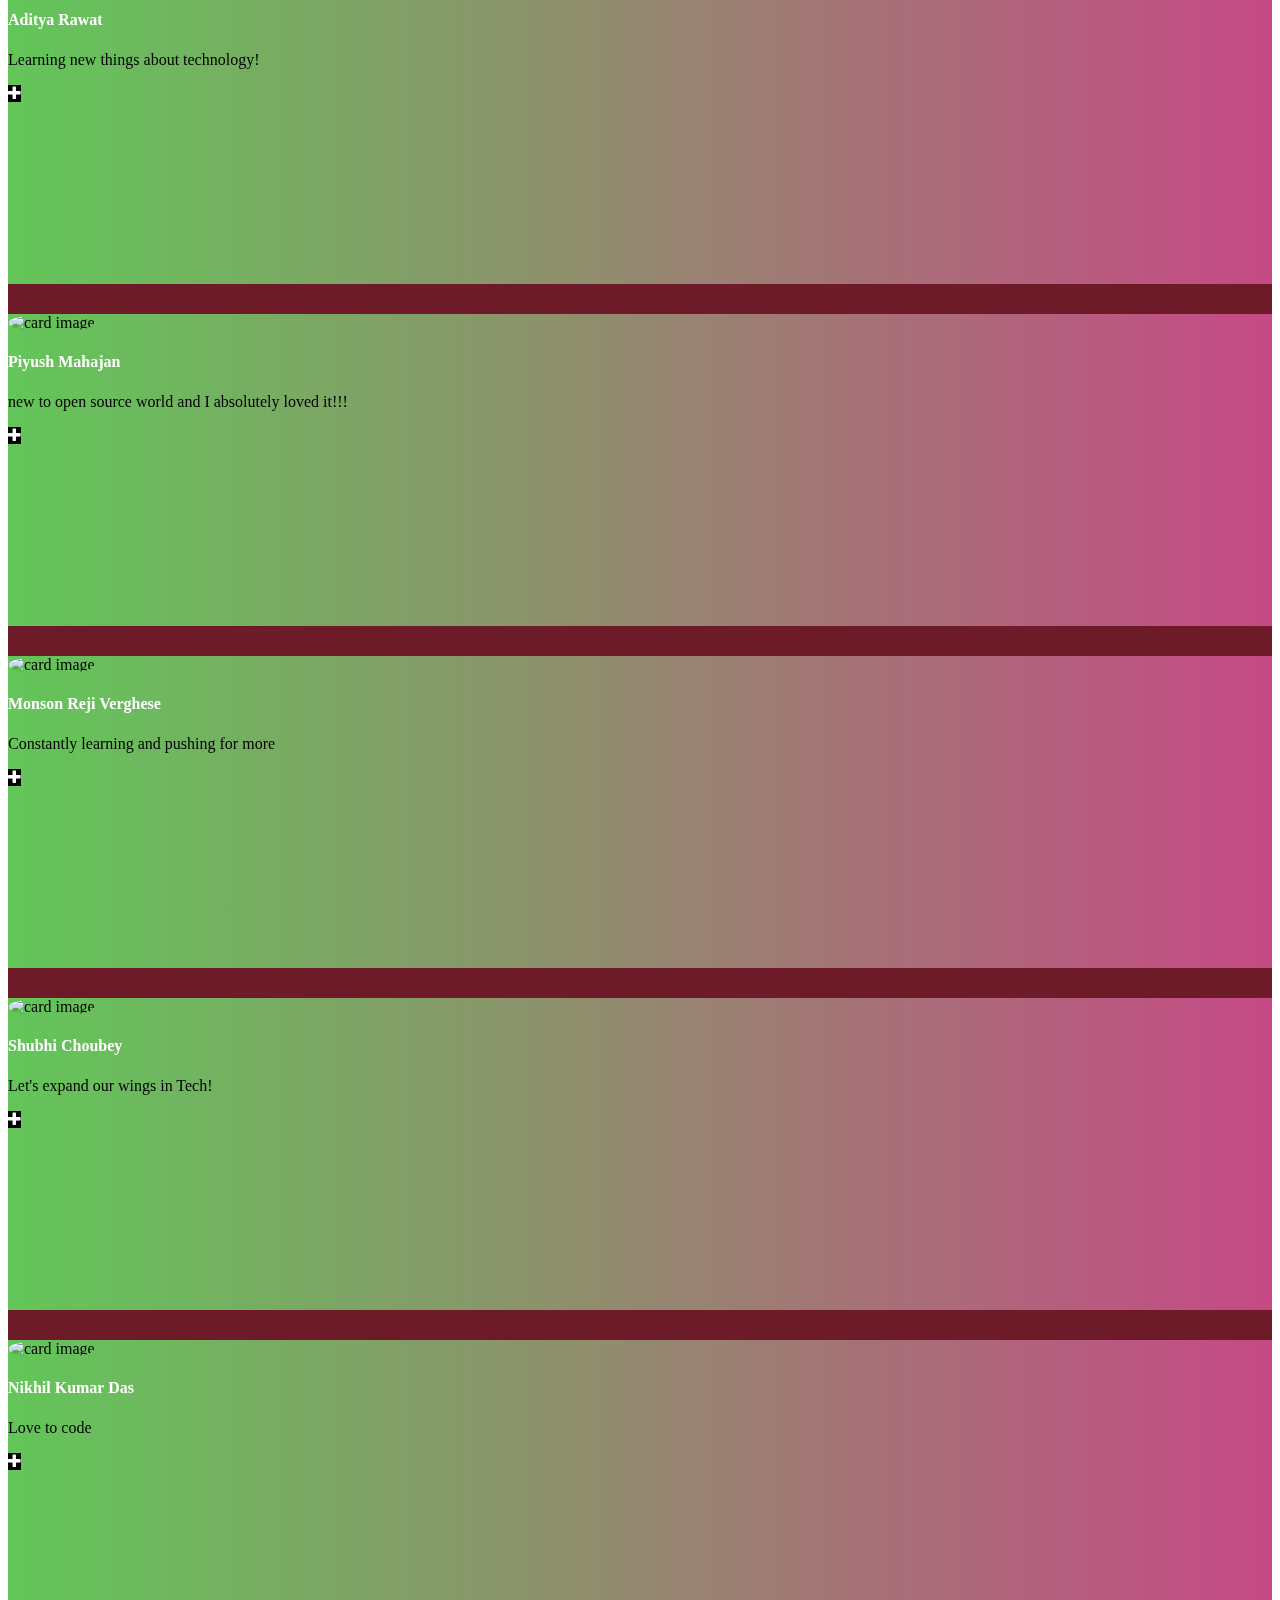
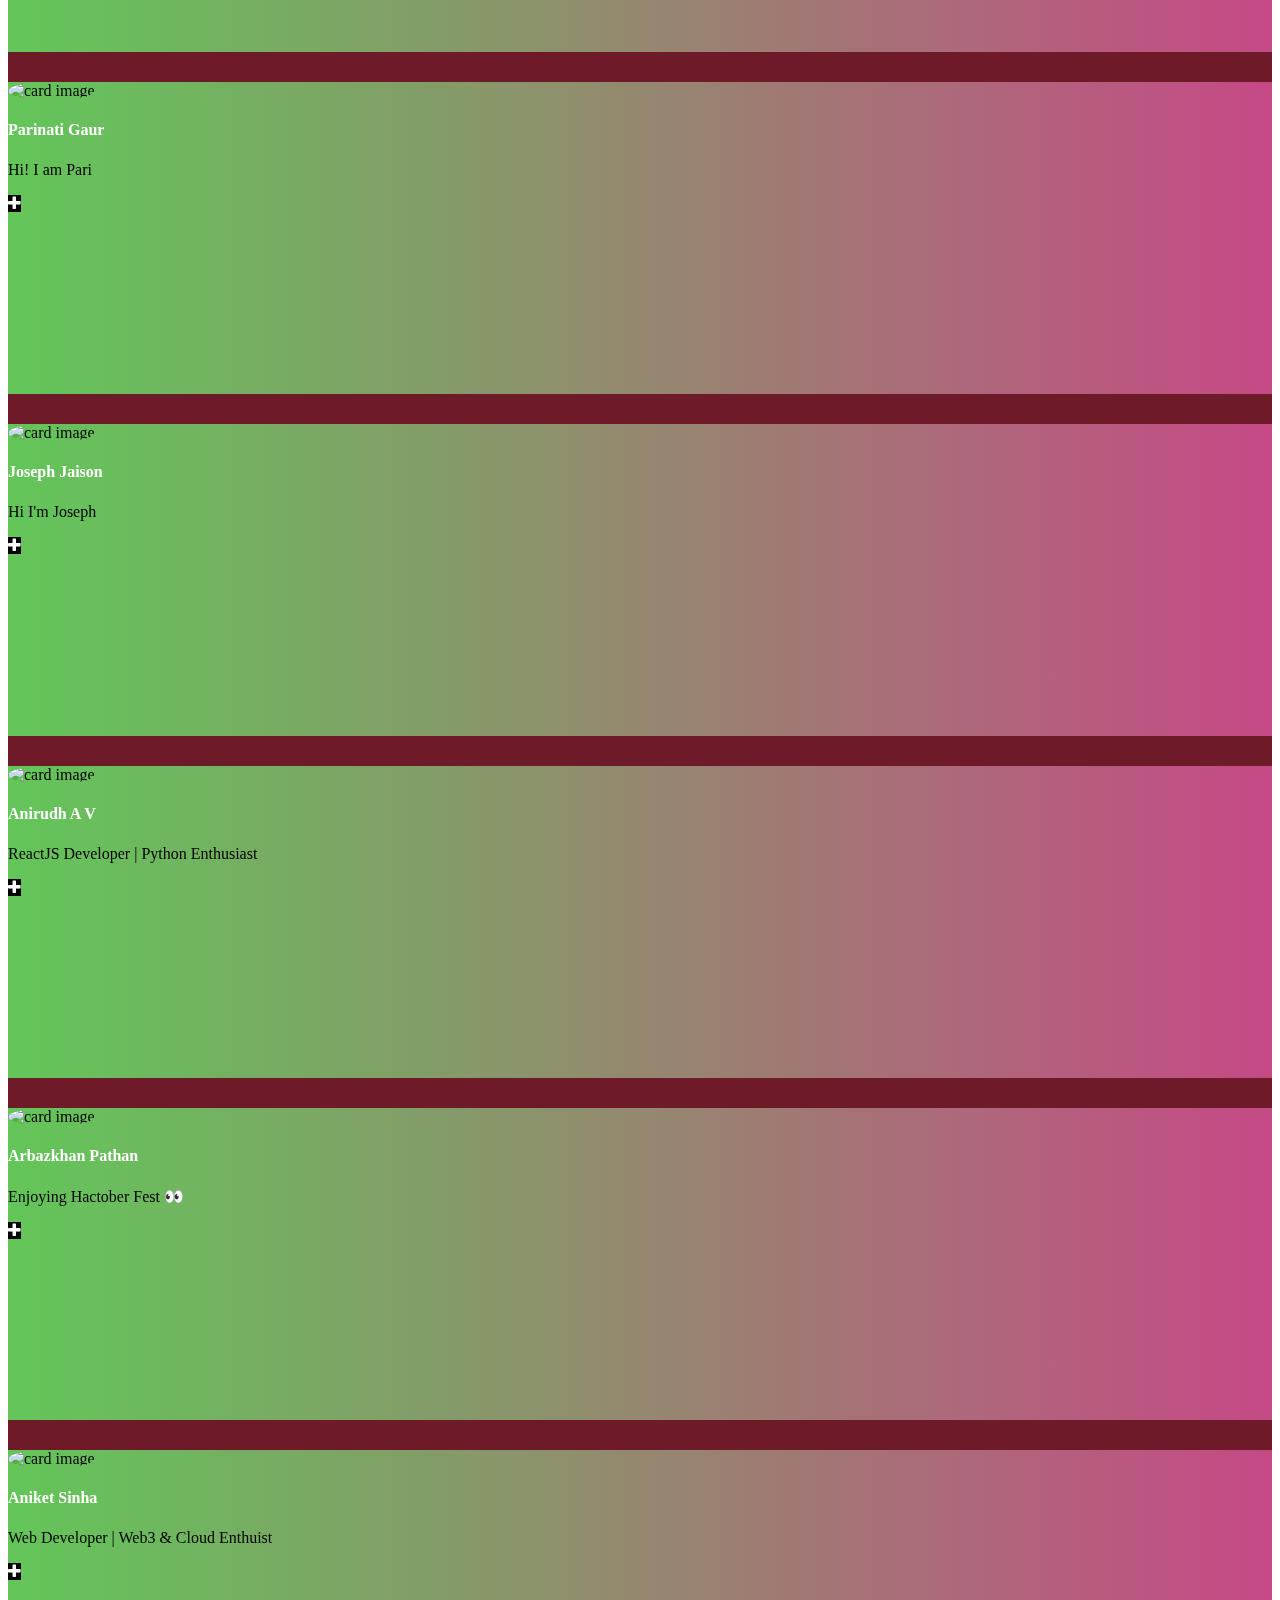
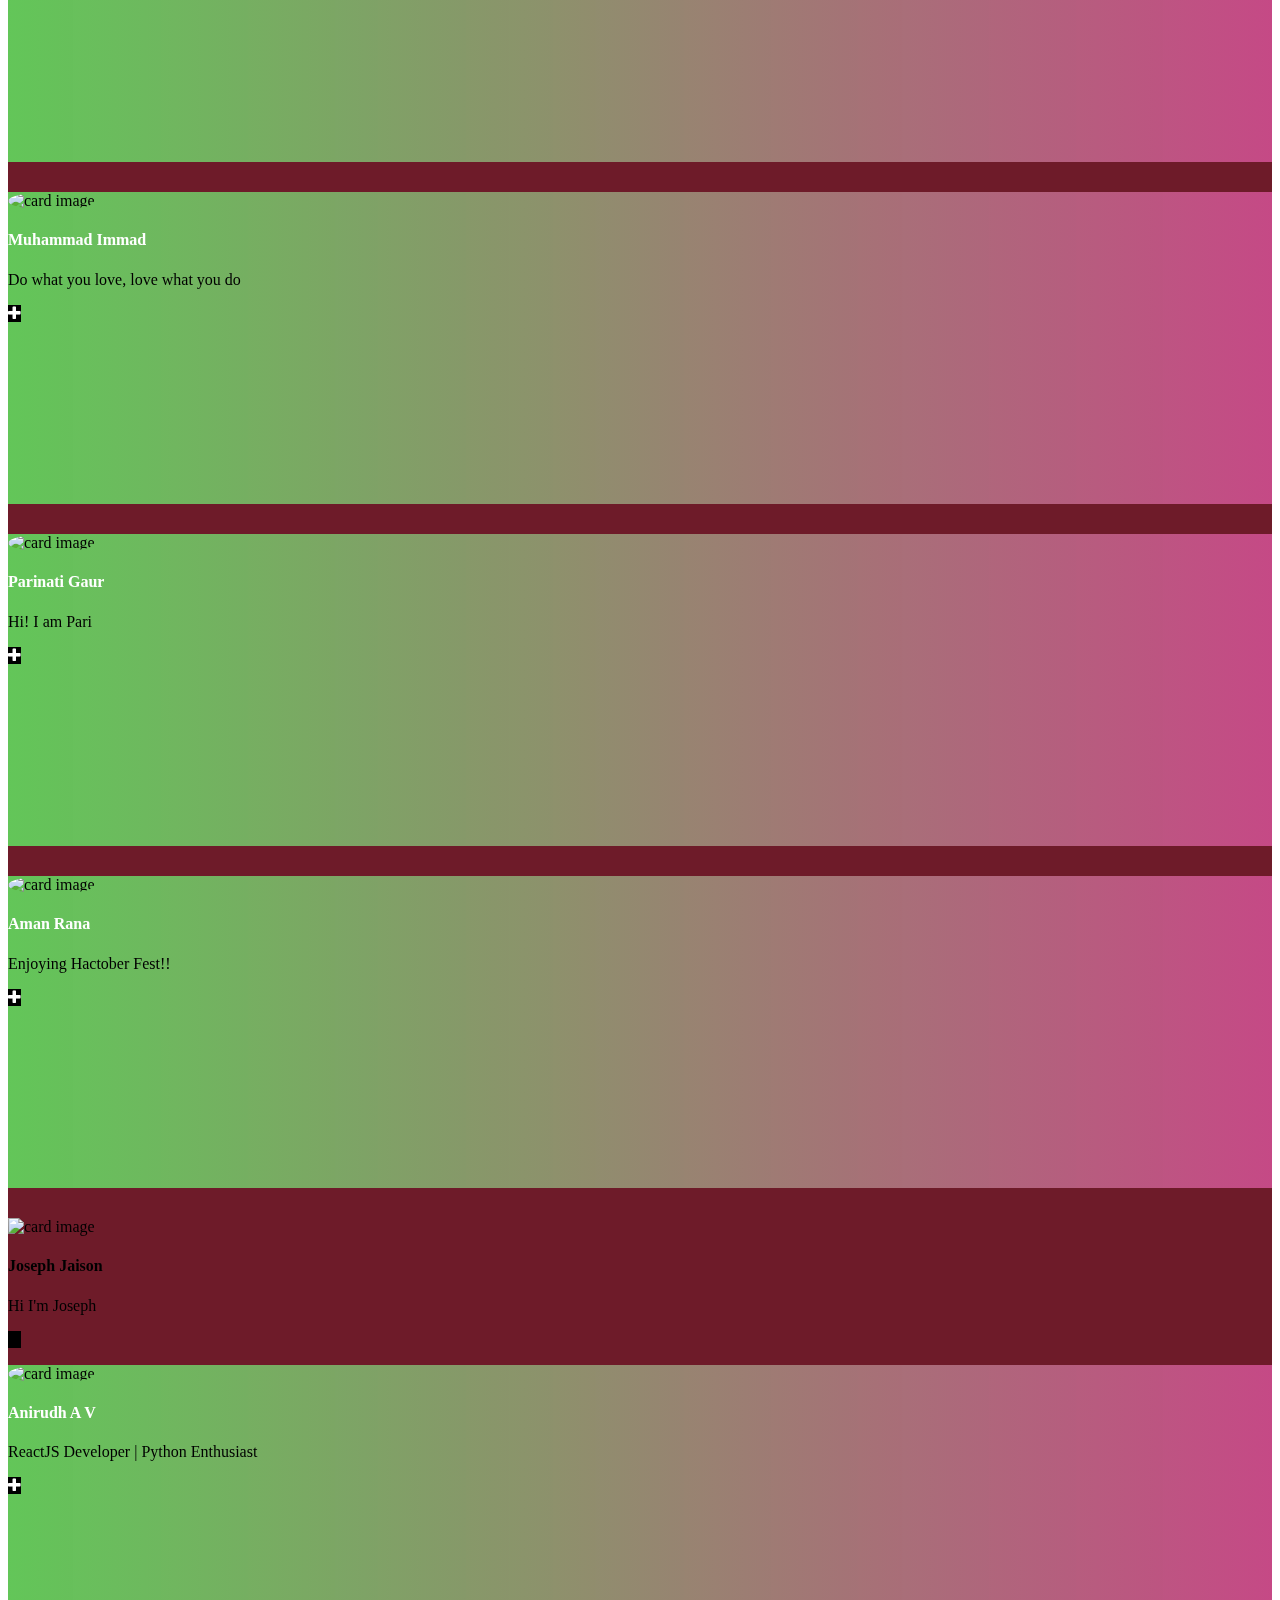
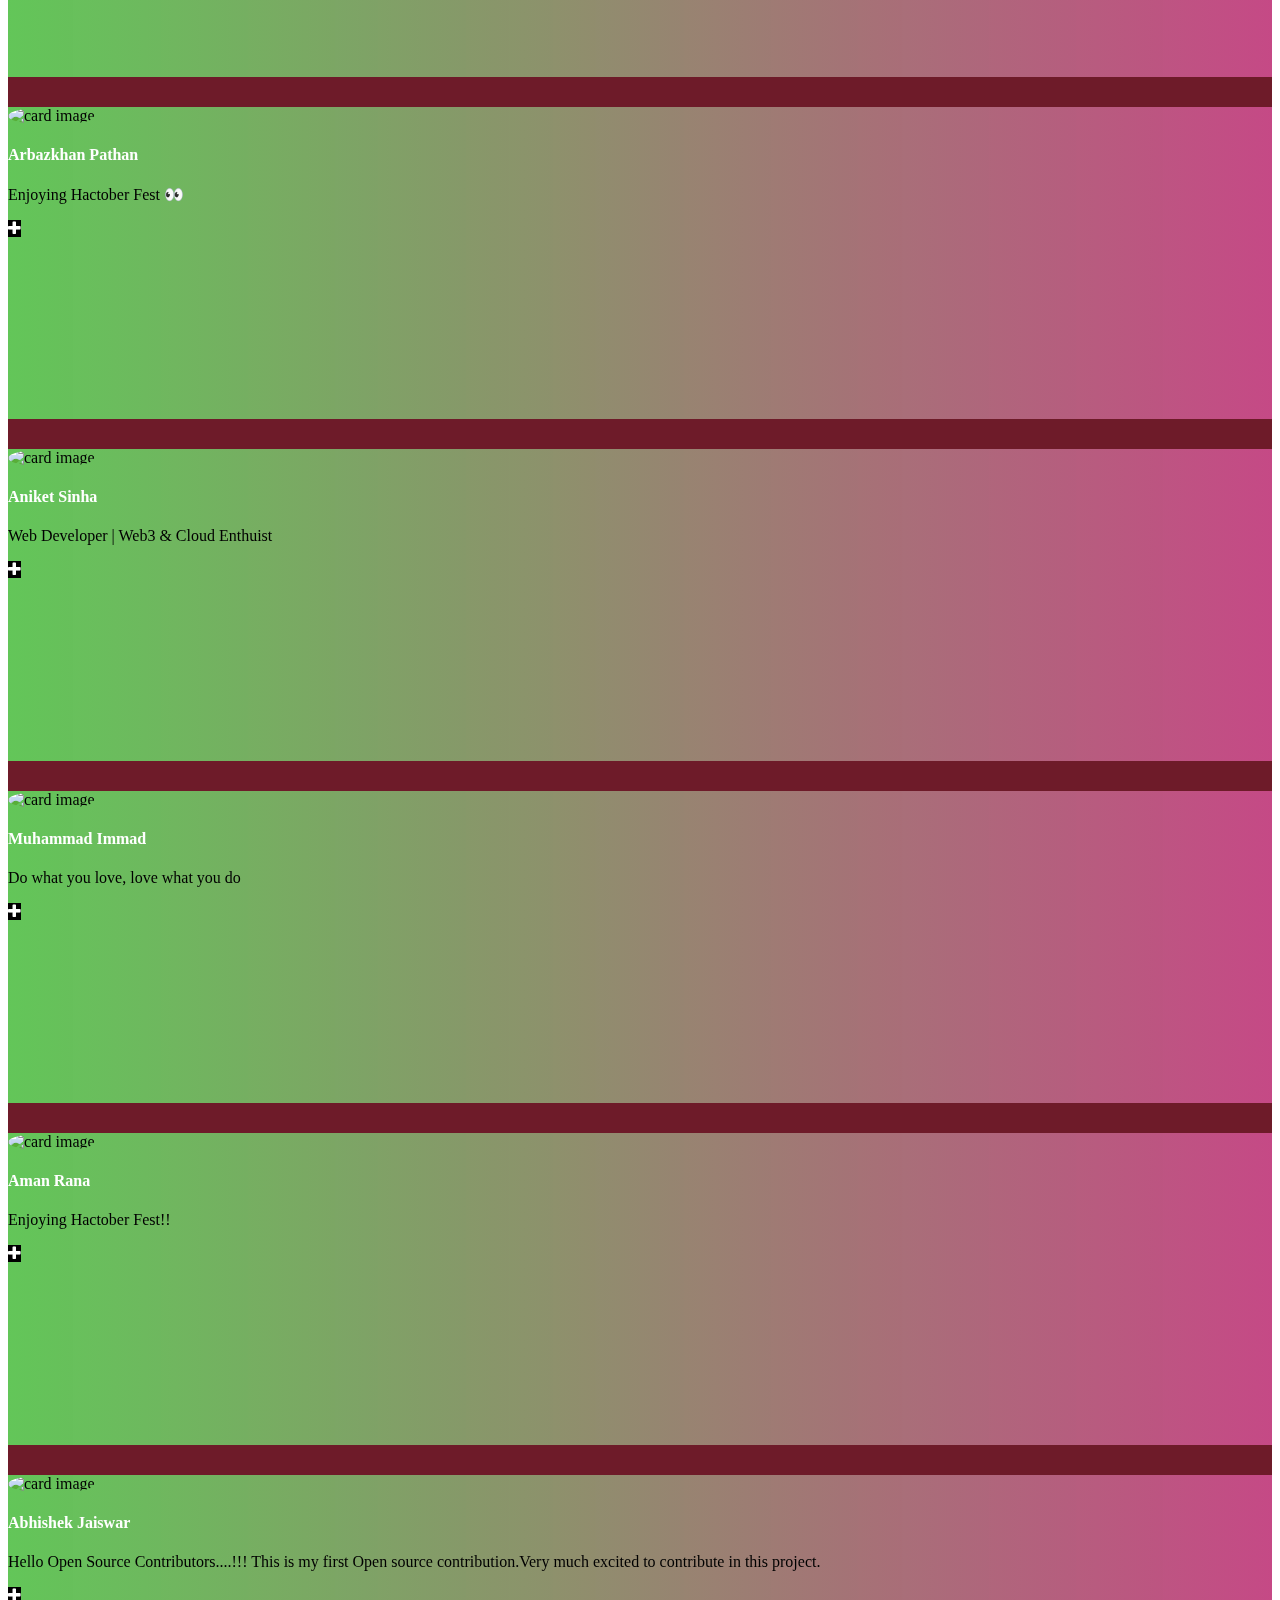
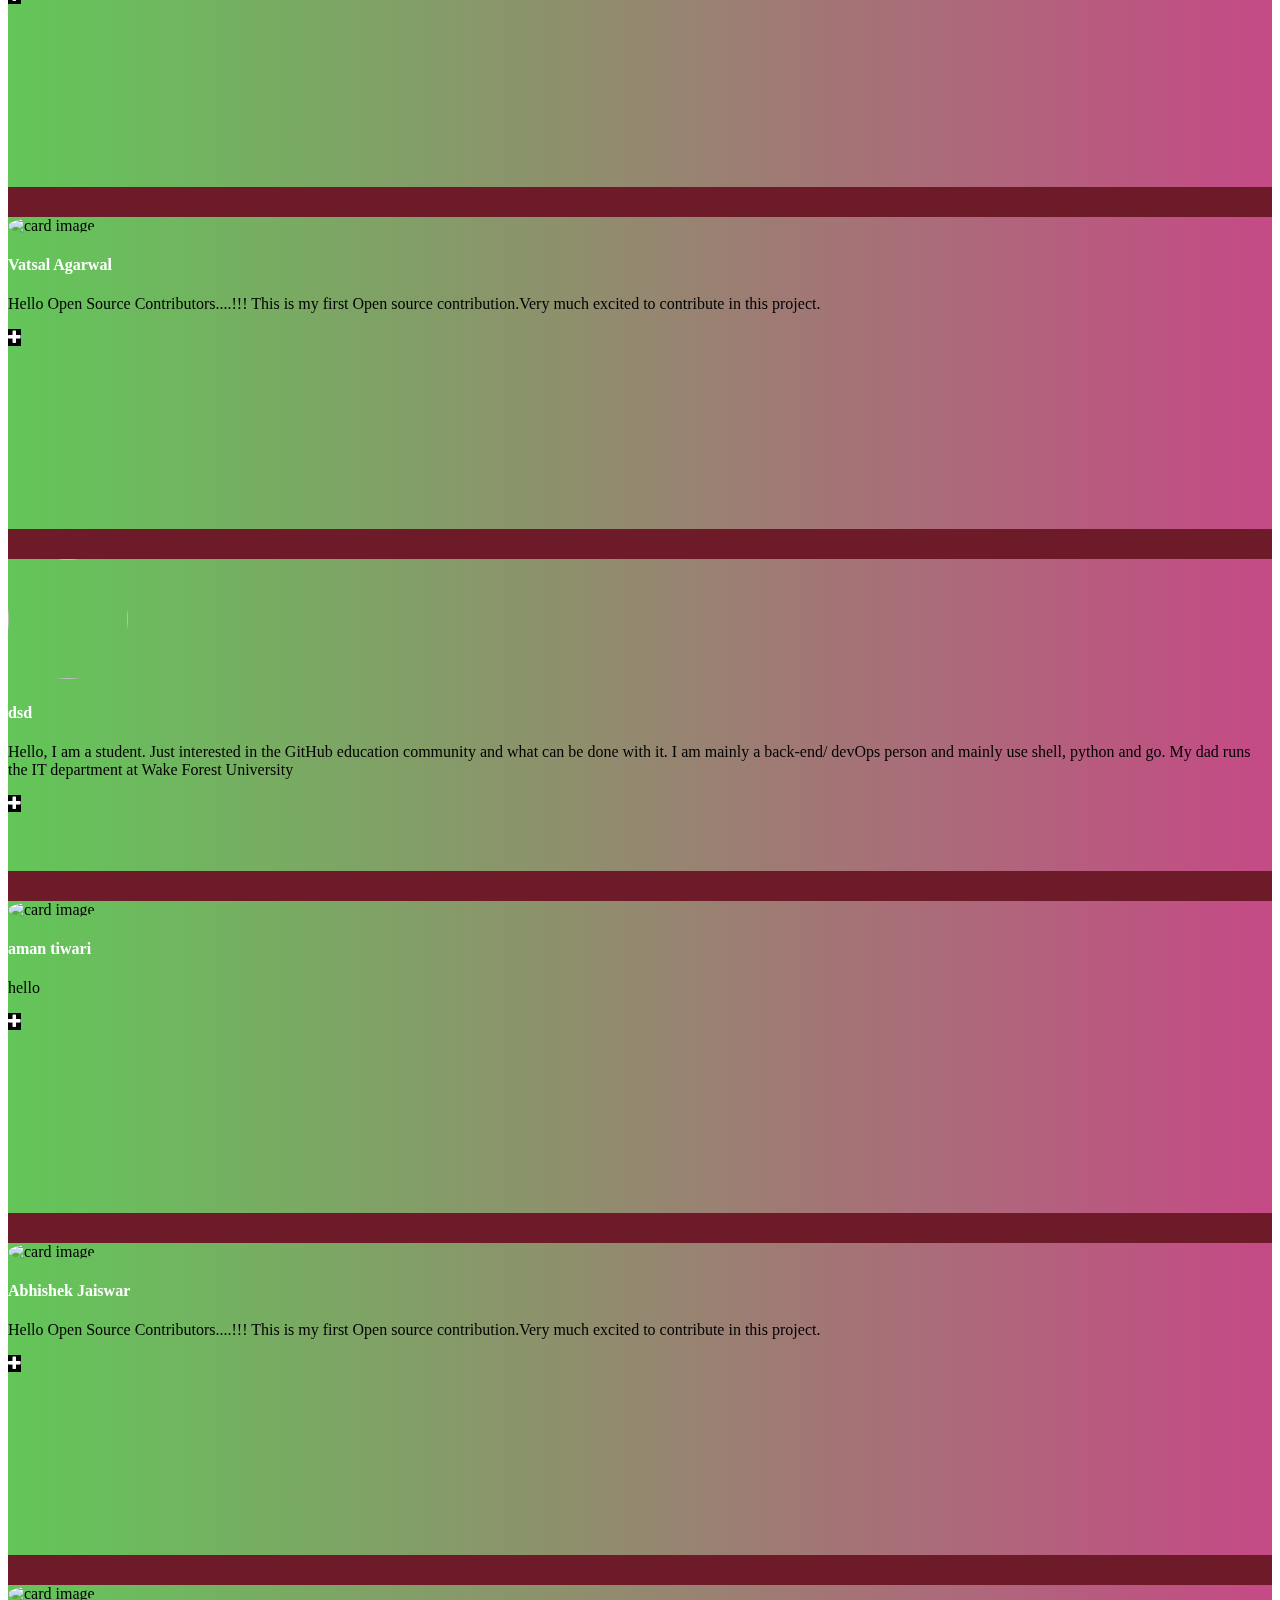
==== commit 5018ce7c: "Update index.html" ====
--- a/index.html
+++ b/index.html
@@ -104,6 +104,64 @@
                 </div>
                 <!-- ./Team member -->
 
+                
+                
+                
+                
+                
+                
+                
+                
+                
+                <!-- Team member -->
+            <div class="col-xs-12 col-sm-6 col-md-4">
+                <div class="image-flip" >
+                    <div class="mainflip flip-0">
+                        <div class="frontside">
+                            <div class="card">
+                                <div class="card-body text-center">
+                                    <p><img class=" img-fluid" src="https://www.google.com/url?sa=i&url=https%3A%2F%2Ftwitter.com%2FPrajwolgautam0%2Fstatus%2F1348494692468584449&psig=AOvVaw3bT5Nsk6Xckt_h0FWGSlcs&ust=1666509240385000&source=images&cd=vfe&ved=0CA0QjRxqFwoTCOCl6uyk8_oCFQAAAAAdAAAAABAD" alt="card image"></p>
+                                    <h4 class="card-title">Prajwol Gautam</h4>
+                                    <p class="card-text">Born TO Lead</p>
+                                    <a href="https://github.com/prajwolgautam56" class="btn btn-primary btn-sm"><i class="fa fa-plus"></i></a>
+                                </div>
+                            </div>
+                        </div>
+                        <div class="backside">
+                            <div class="card">
+                                <div class="card-body text-center mt-4">
+                                    <h4 class="card-title">Prajwol Gautam</h4>
+                                    <p class="card-text">Born To Lead</p>
+                                    <ul class="list-inline">
+                                        <li class="list-inline-item">
+                                            <a class="social-icon text-xs-center" target="_blank" href="https://www.facebook.com/prajwol.gautam.50">
+                                                <i class="fa fa-facebook"></i>
+                                            </a>
+                                        </li>
+                                        <li class="list-inline-item">
+                                            <a class="social-icon text-xs-center" target="_blank" href="https://twitter.com/Prajwolgautam0">
+                                                <i class="fa fa-twitter"></i>
+                                            </a>
+                                        </li>
+                                        <li class="list-inline-item">
+                                            <a class="social-icon text-xs-center" target="_blank" href="https://www.instagram.com/prajwol_gautam/">
+                                                <i class="fa fa-instagram"></i>
+                                            </a>
+                                        </li>
+                                        <li class="list-inline-item">
+                                            <a class="social-icon text-xs-center" target="_blank" href="https://www.linkedin.com/in/prajwolgautam56/">
+                                                <i class="fa fa-linkedin"></i>
+                                            </a>
+                                        </li>
+                                    </ul>
+                                </div>
+                            </div>
+                        </div>
+                    </div>
+                </div>
+            </div>
+
+            <!-- ./Team member -->
                 <!-- ./Team member -->
                 <div class="col-xs-12 col-sm-6 col-md-4">
                     <div class="image-flip">
@@ -2923,55 +2981,7 @@
                         </div>
                     </div>
                 </div>
-                <!-- Team member -->
-            <div class="col-xs-12 col-sm-6 col-md-4">
-                <div class="image-flip" >
-                    <div class="mainflip flip-0">
-                        <div class="frontside">
-                            <div class="card">
-                                <div class="card-body text-center">
-                                    <p><img class=" img-fluid" src="https://www.google.com/imgres?imgurl=https%3A%2F%2Ft3.ftcdn.net%2Fjpg%2F03%2F29%2F36%2F40%2F360_F_329364028_wVuGGblS5BxfbbQYiPMZzpzOuAYUBkzx.jpg&imgrefurl=https%3A%2F%2Fstock.adobe.com%2Fsearch%3Fk%3Dcoder%2520girl&tbnid=J7EDnN6fO23A3M&vet=12ahUKEwjalrurpfL6AhX3jNgFHYGrC3gQMygHegUIARDaAQ..i&docid=O0T7QHTjYbTUUM&w=360&h=360&q=animated%20programming%20girl%20images%20free&ved=2ahUKEwjalrurpfL6AhX3jNgFHYGrC3gQMygHegUIARDaAQ" alt="card image"></p>
-                                    <h4 class="card-title">Janhavi Katre</h4>
-                                    <p class="card-text">Learning</p>
-                                    <a href="https://github.com/JanWeeee" class="btn btn-primary btn-sm"><i class="fa fa-plus"></i></a>
-                                </div>
-                            </div>
-                        </div>
-                        <div class="backside">
-                            <div class="card">
-                                <div class="card-body text-center mt-4">
-                                    <h4 class="card-title">Janhavi Katre</h4>
-                                    <p class="card-text">Contact</p>
-                                    <ul class="list-inline">
-                                        <li class="list-inline-item">
-                                            <a class="social-icon text-xs-center" target="_blank" href="https://www.facebook.com/janhavi.katre.5">
-                                                <i class="fa fa-facebook"></i>
-                                            </a>
-                                        </li>
-                                        <li class="list-inline-item">
-                                            <a class="social-icon text-xs-center" target="_blank" href="https://twitter.com/janhaviii_07?t=x7E2ct3ezUB-7iEzAz-97Q&s=09">
-                                                <i class="fa fa-twitter"></i>
-                                            </a>
-                                        </li>
-                                        <li class="list-inline-item">
-                                            <a class="social-icon text-xs-center" target="_blank" href="https://instagram.com/jannweeeee__07?igshid=YmMyMTA2M2Y=">
-                                                <i class="fa fa-instagram"></i>
-                                            </a>
-                                        </li>
-                                        <li class="list-inline-item">
-                                            <a class="social-icon text-xs-center" target="_blank" href="https://www.linkedin.com/in/janhavi-katre-307b7b206">
-                                                <i class="fa fa-linkedin"></i>
-                                            </a>
-                                        </li>
-                                    </ul>
-                                </div>
-                            </div>
-                        </div>
-                    </div>
-                </div>
-            </div>
-
-            <!-- ./Team member -->
+                <!-- Paste your card above PLEASE KEEP THE CODE CLEAN! -->
             </div>
         </div>
     </section>
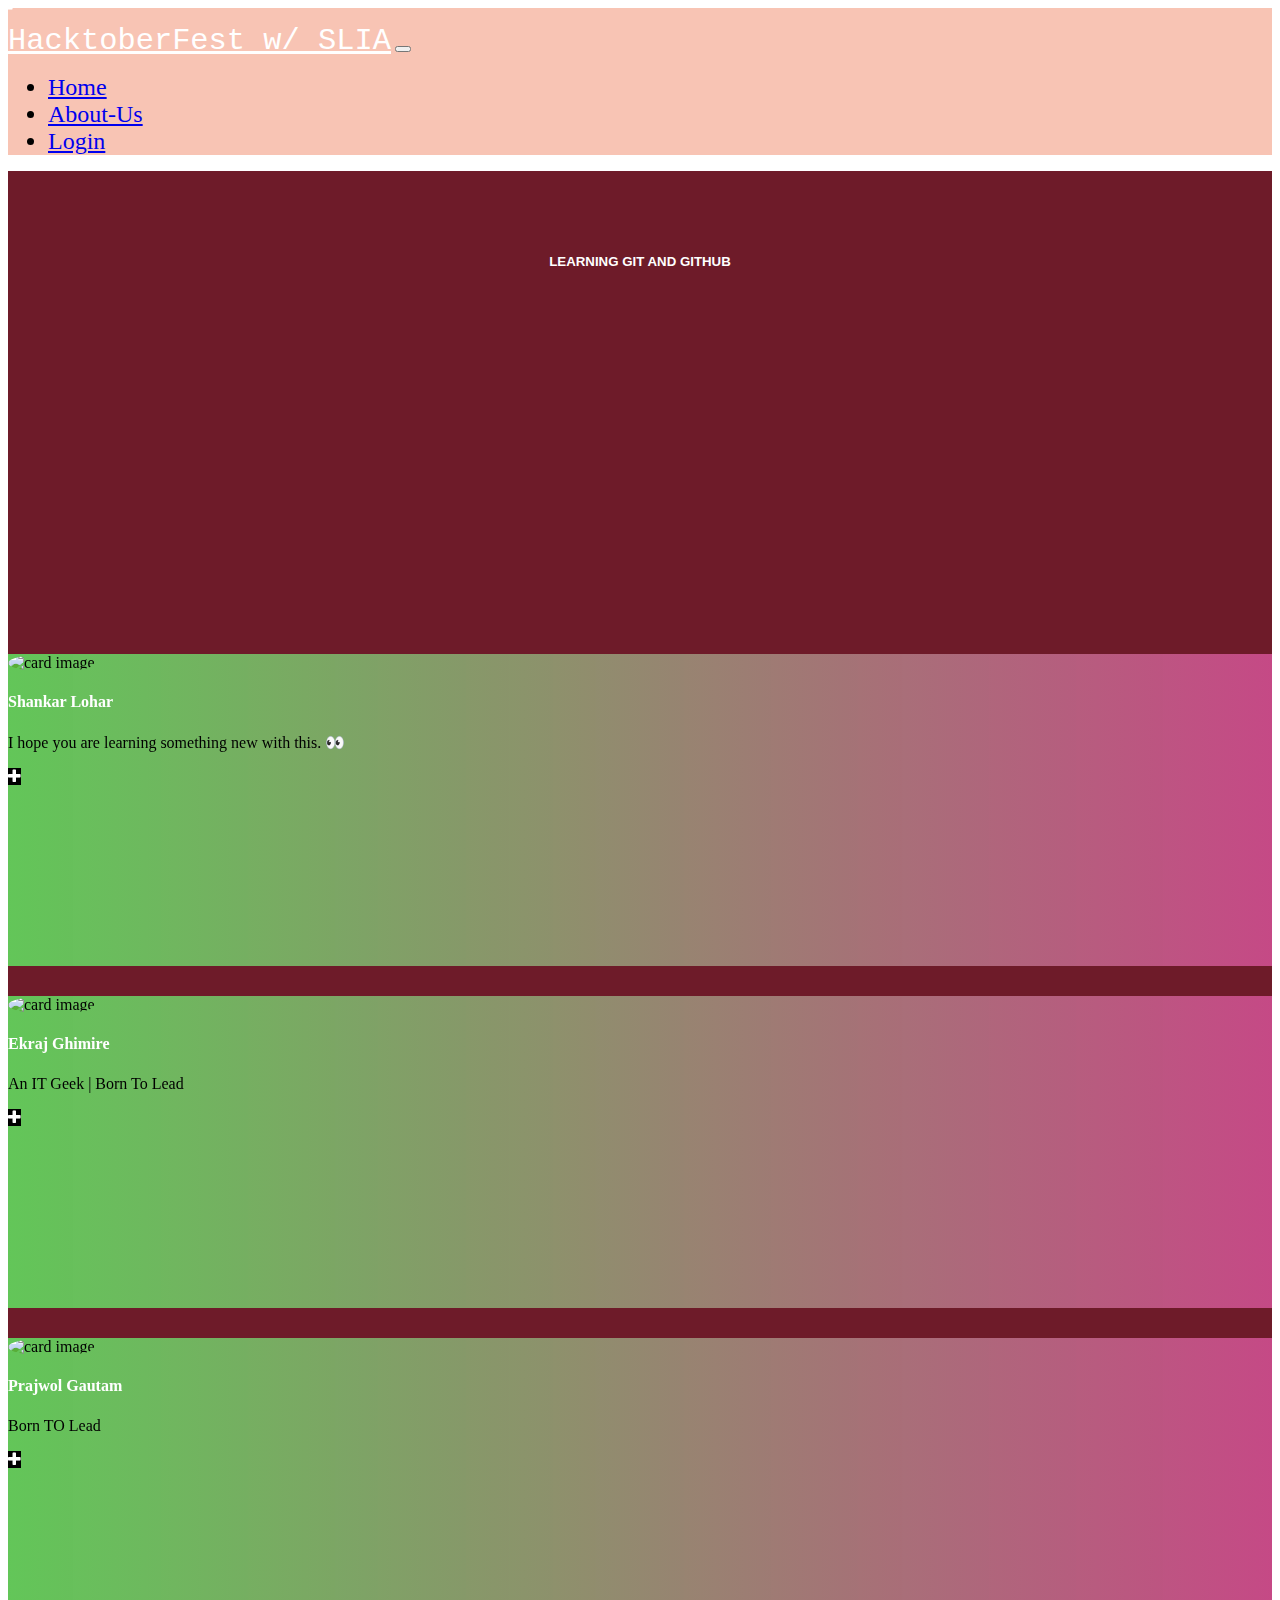
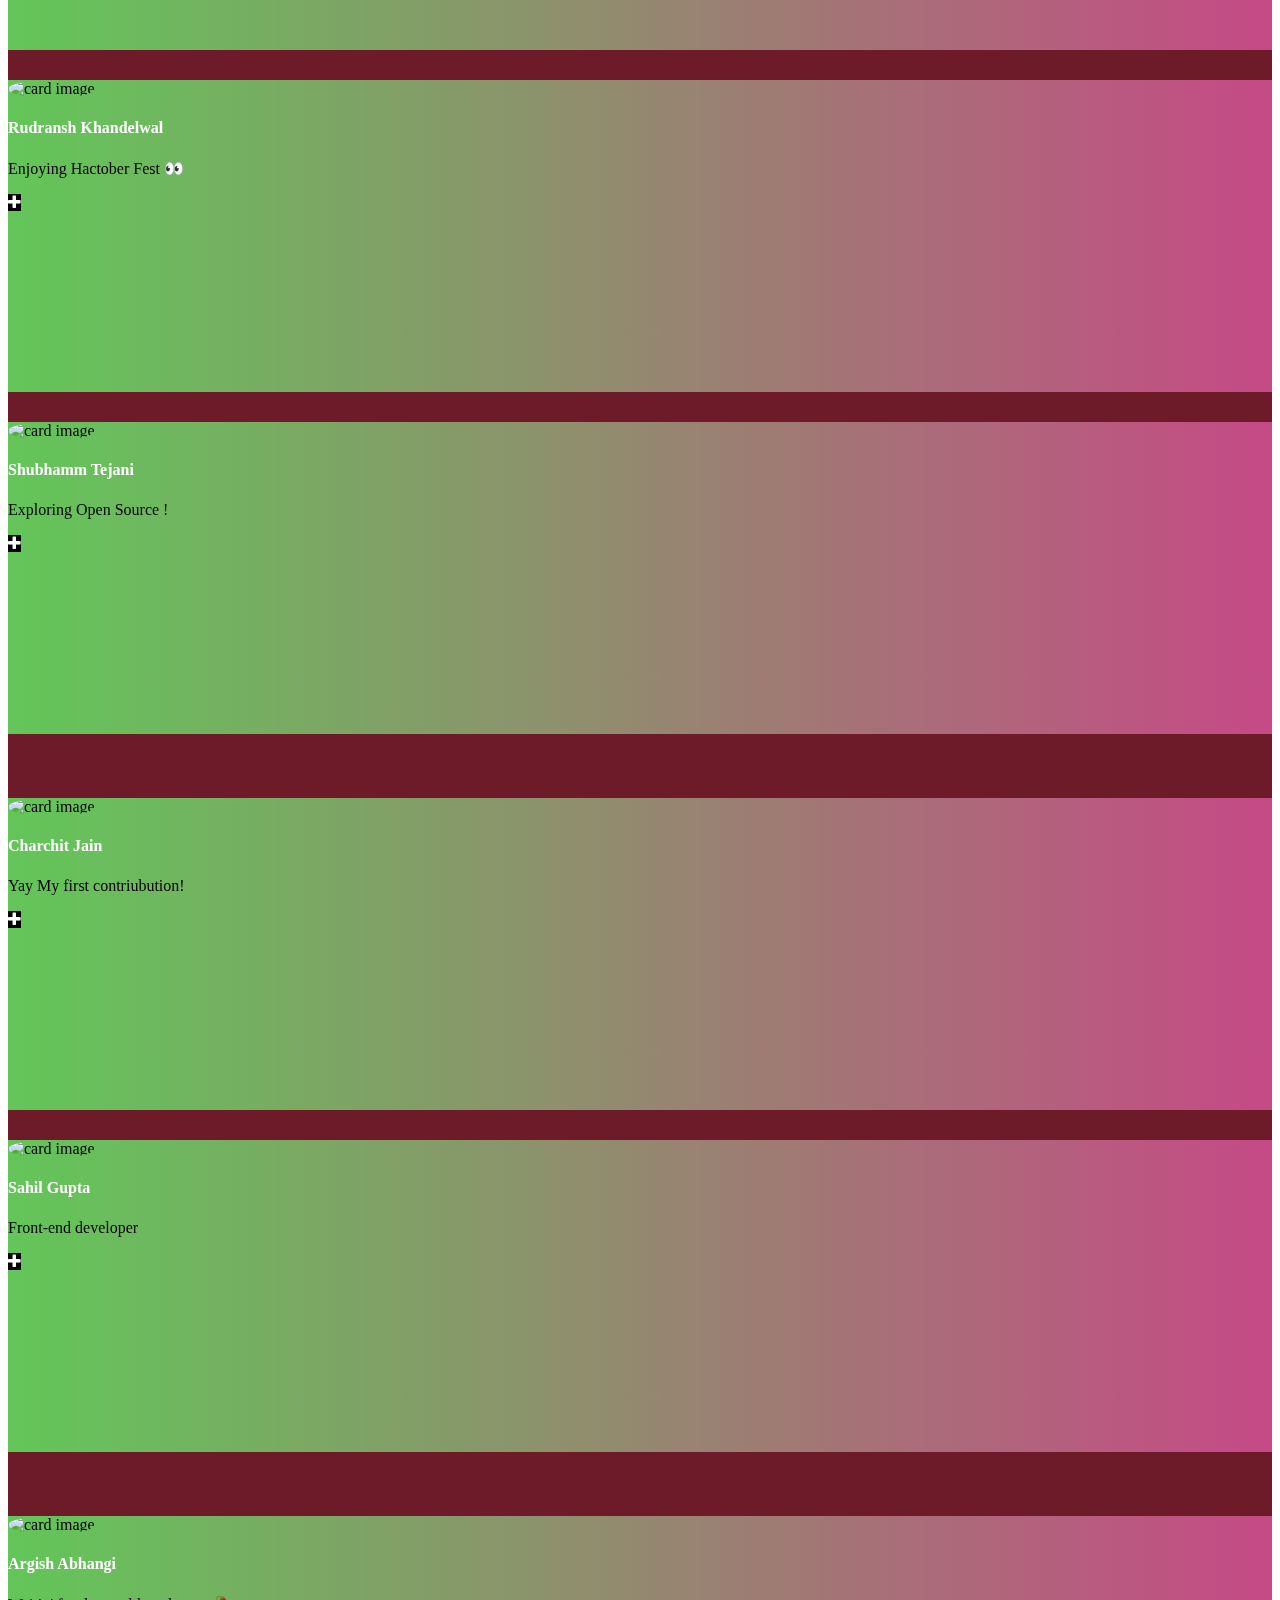
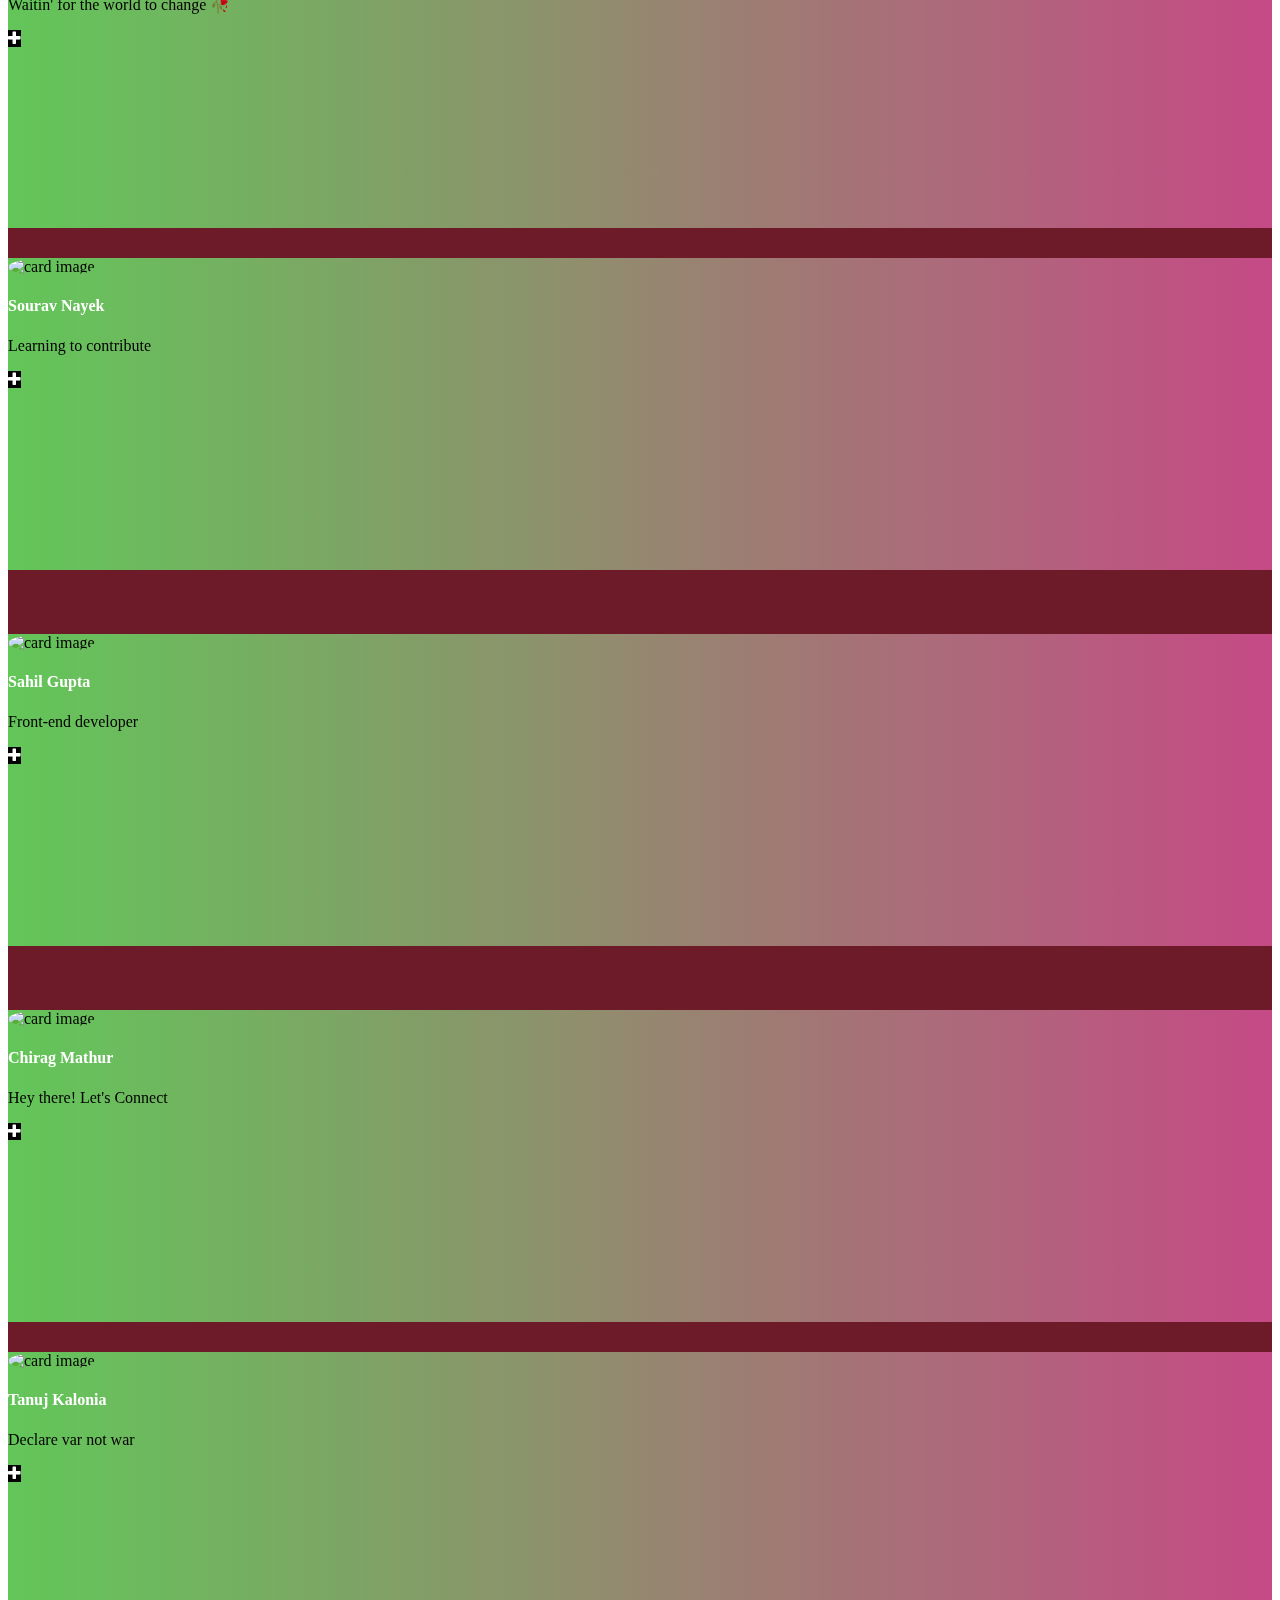
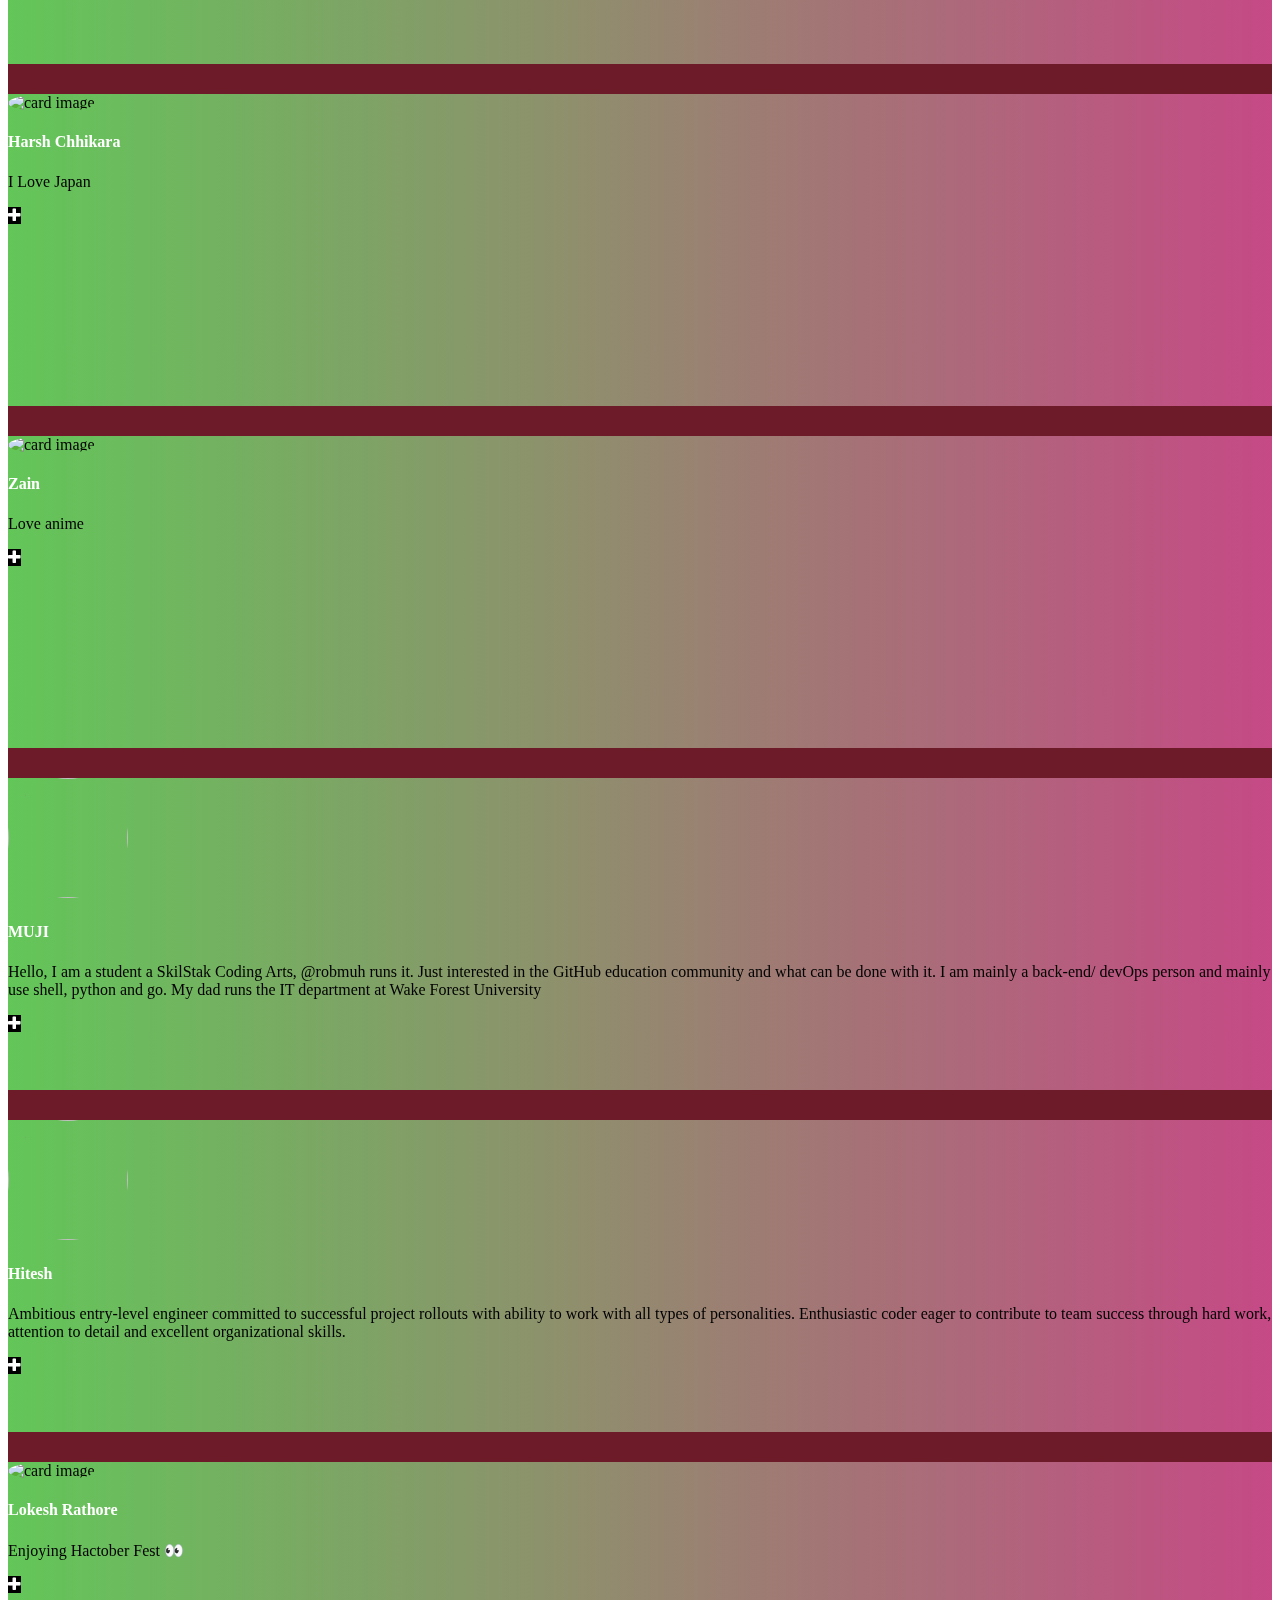
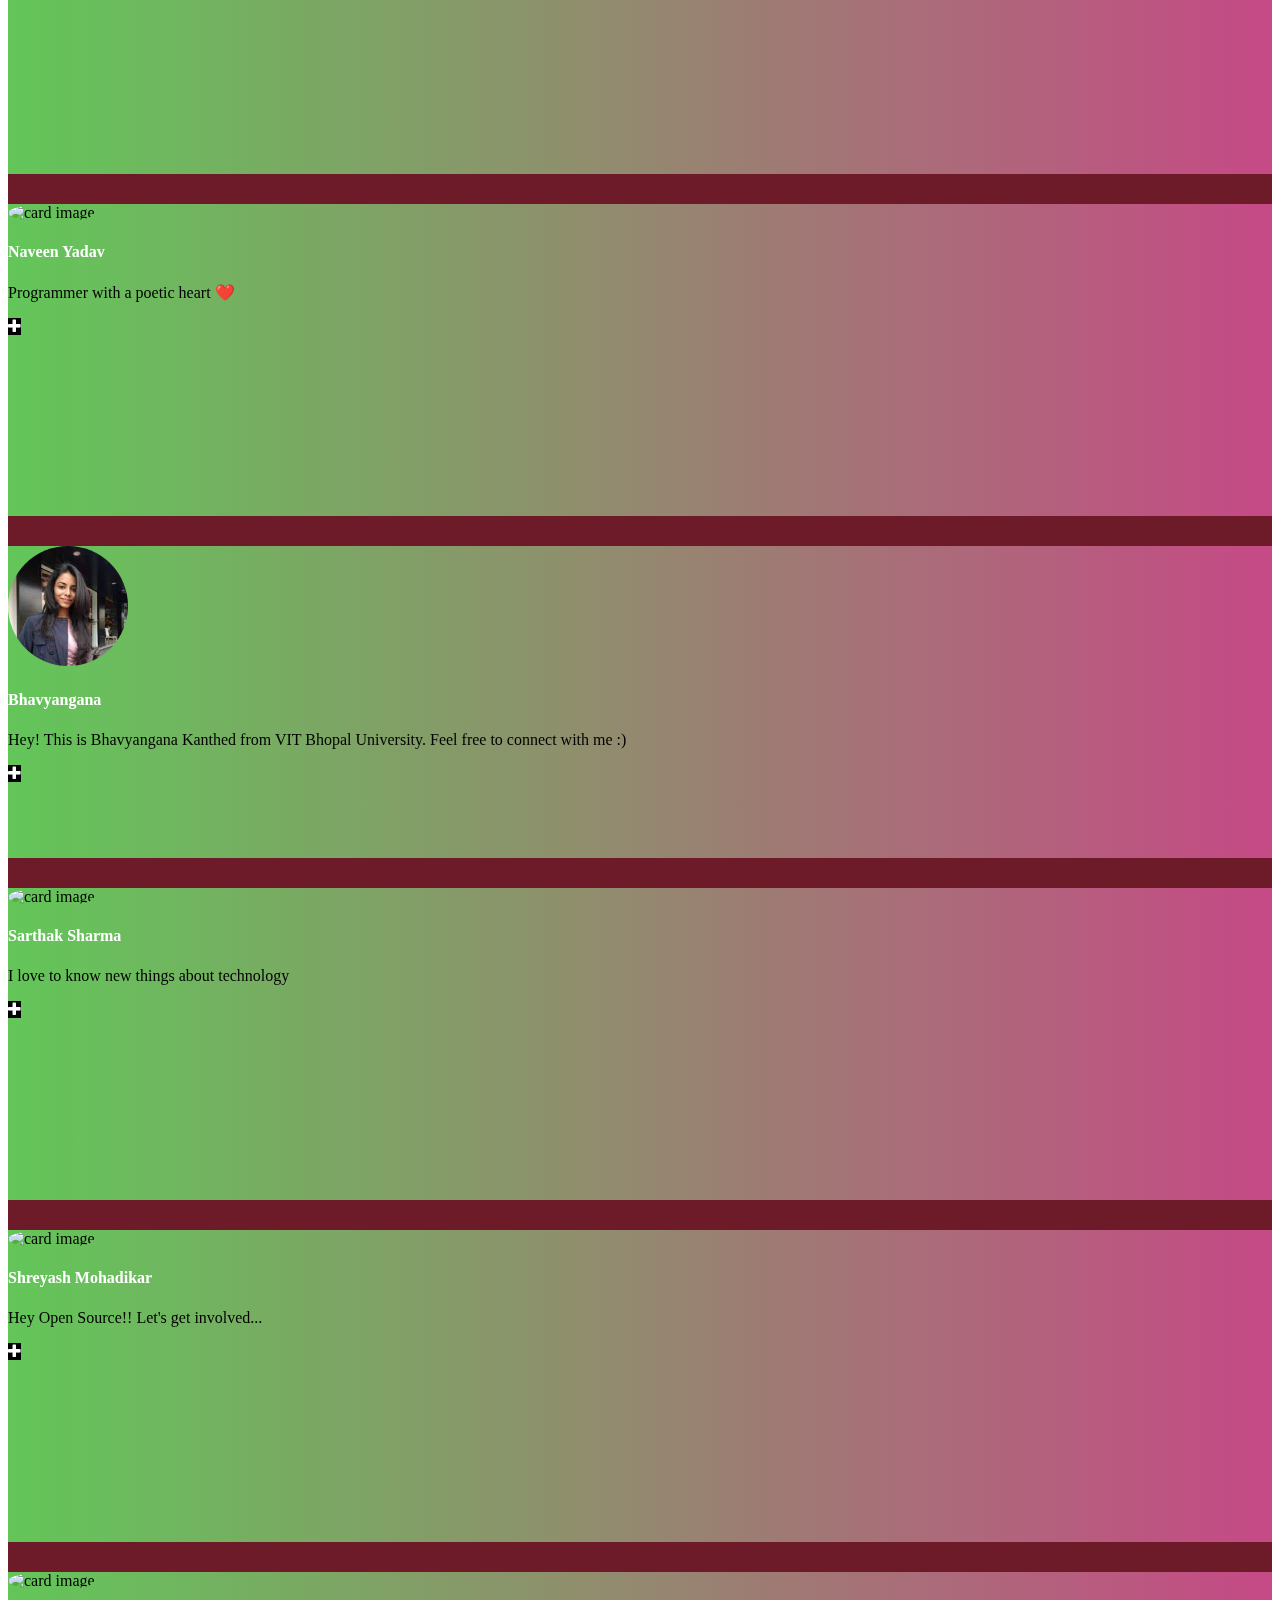
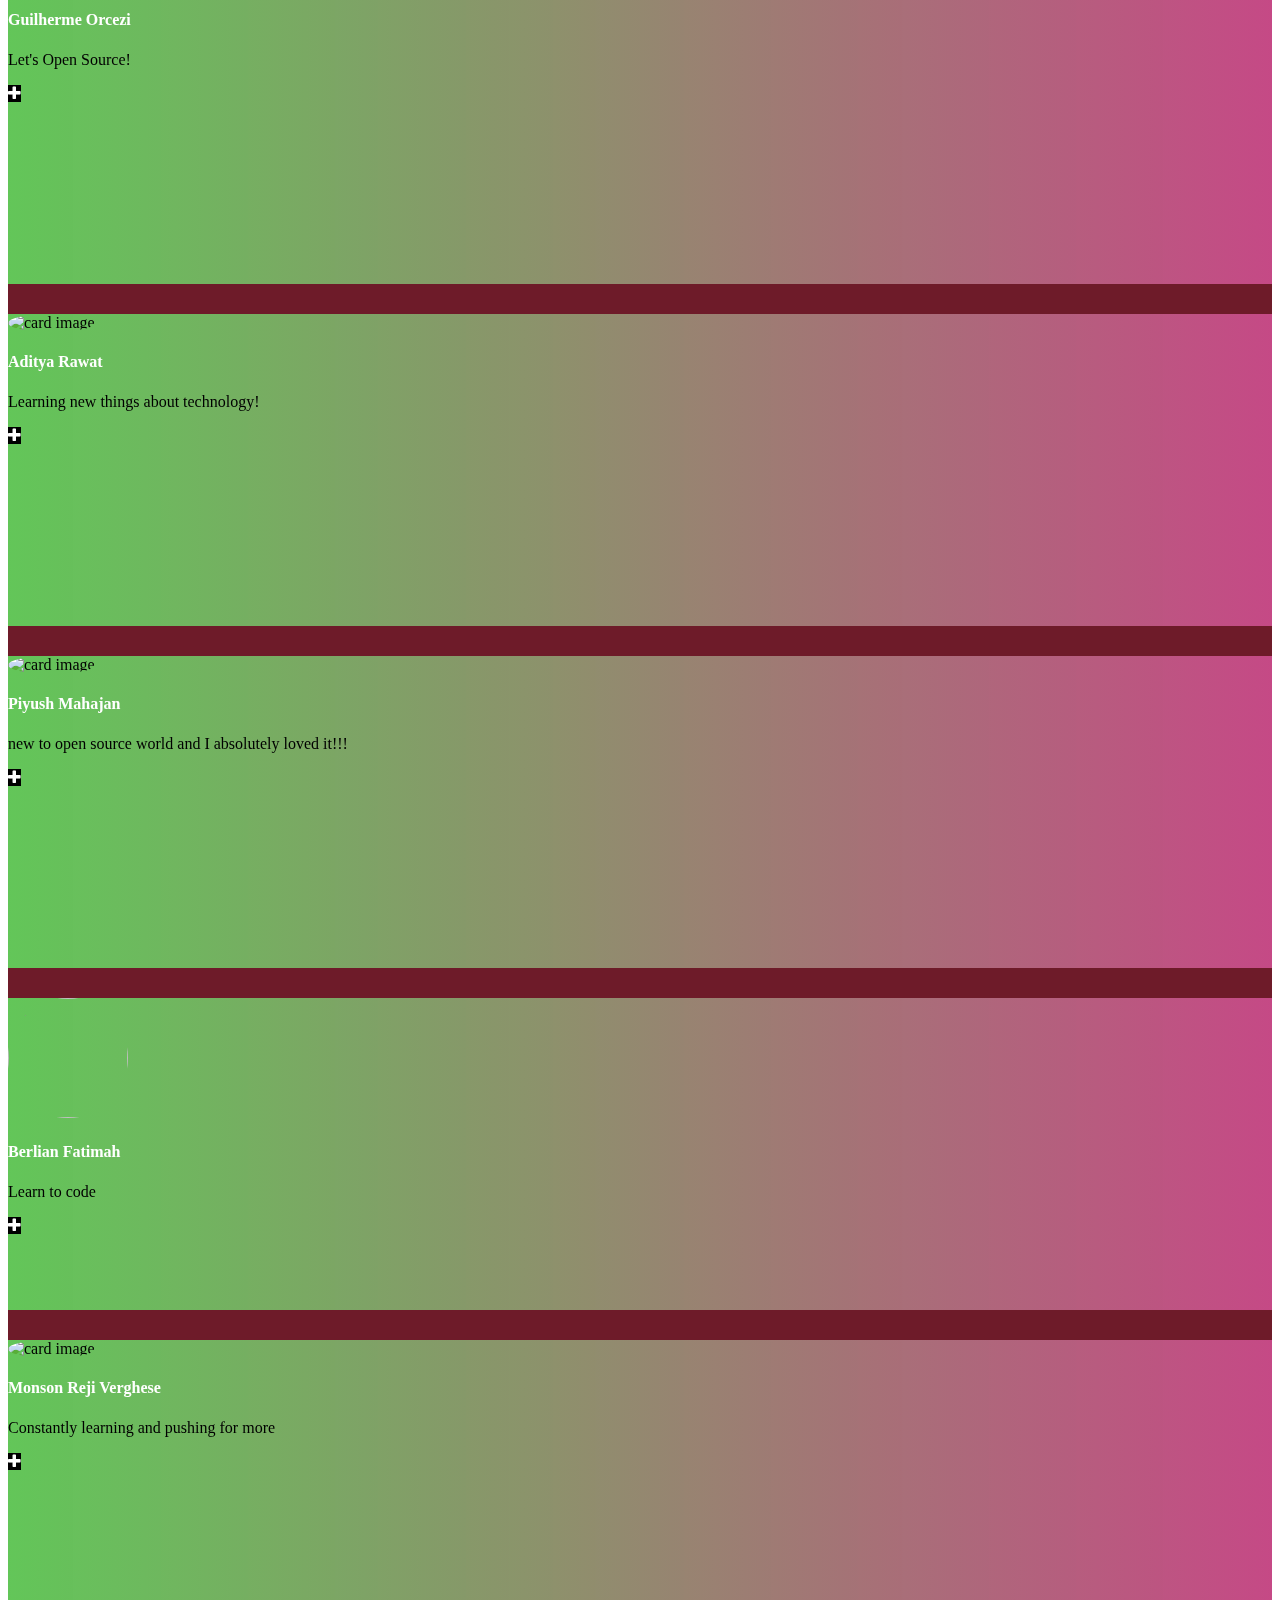
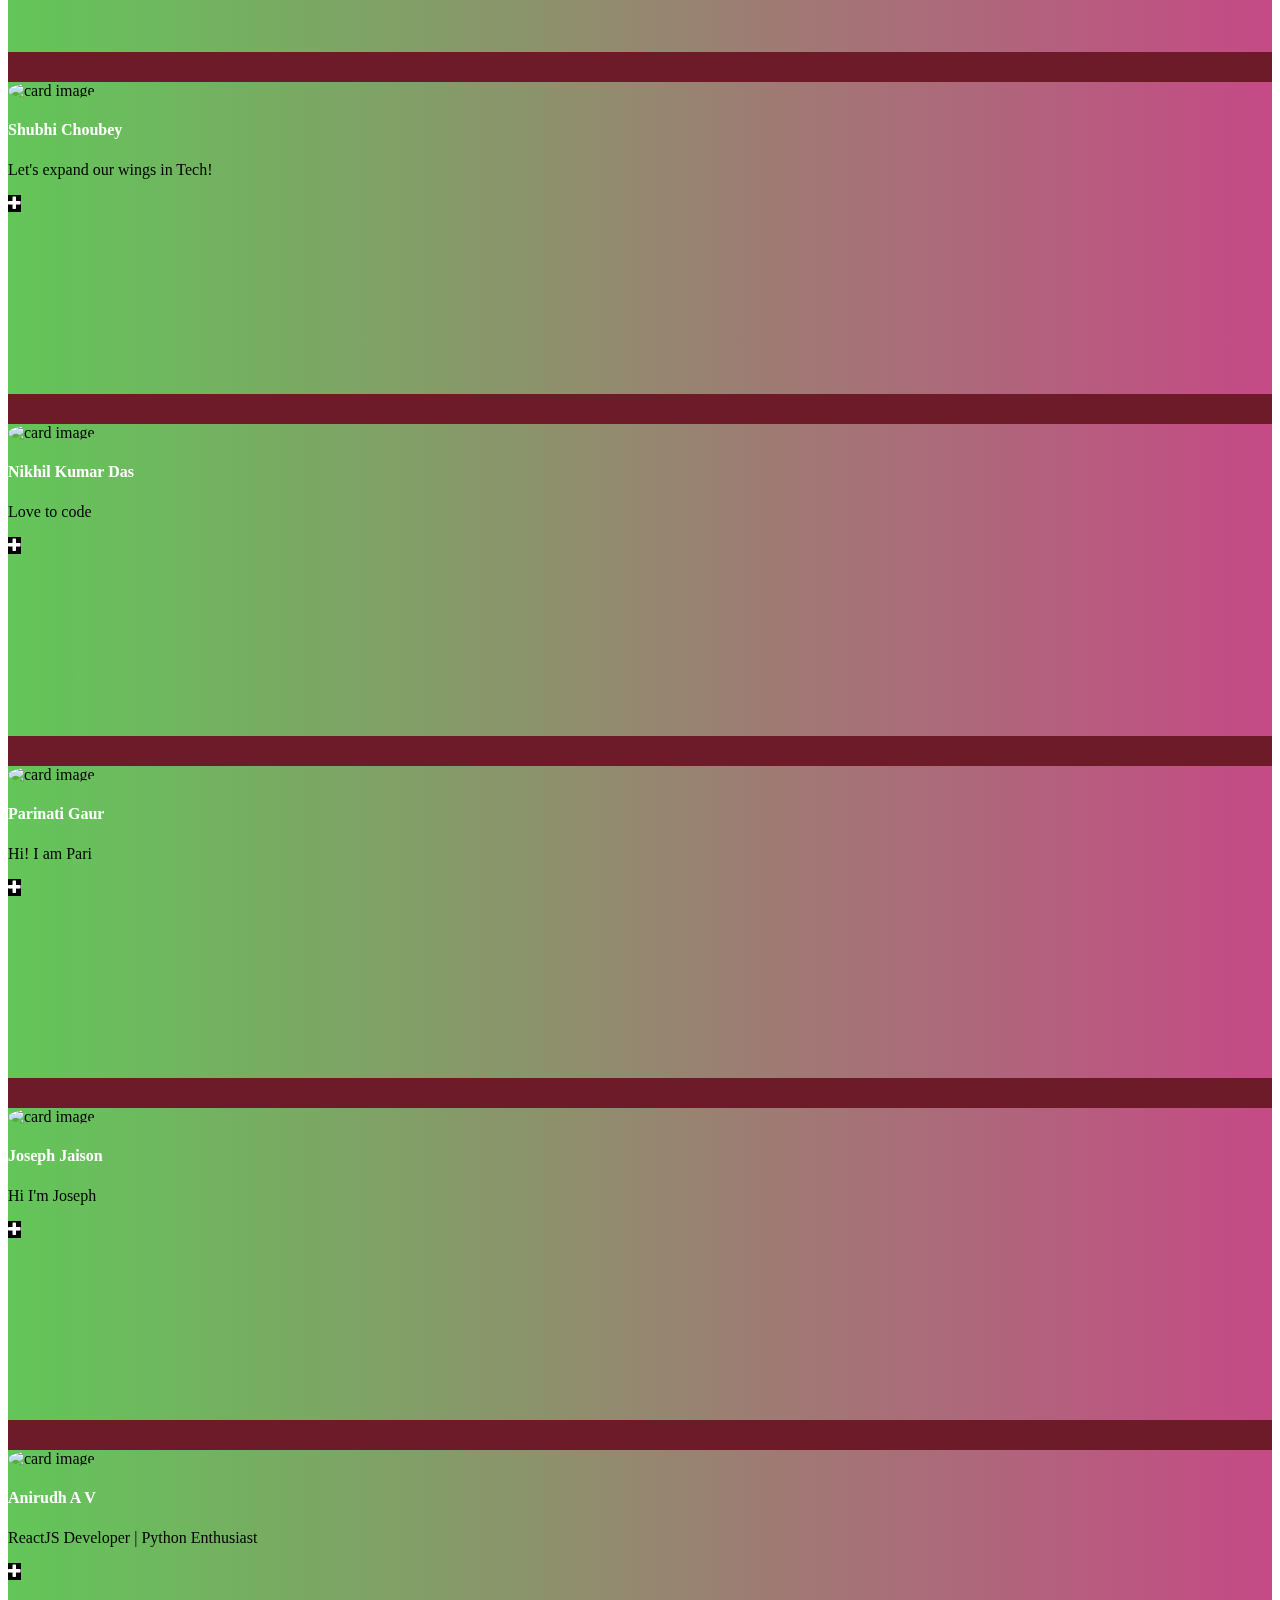
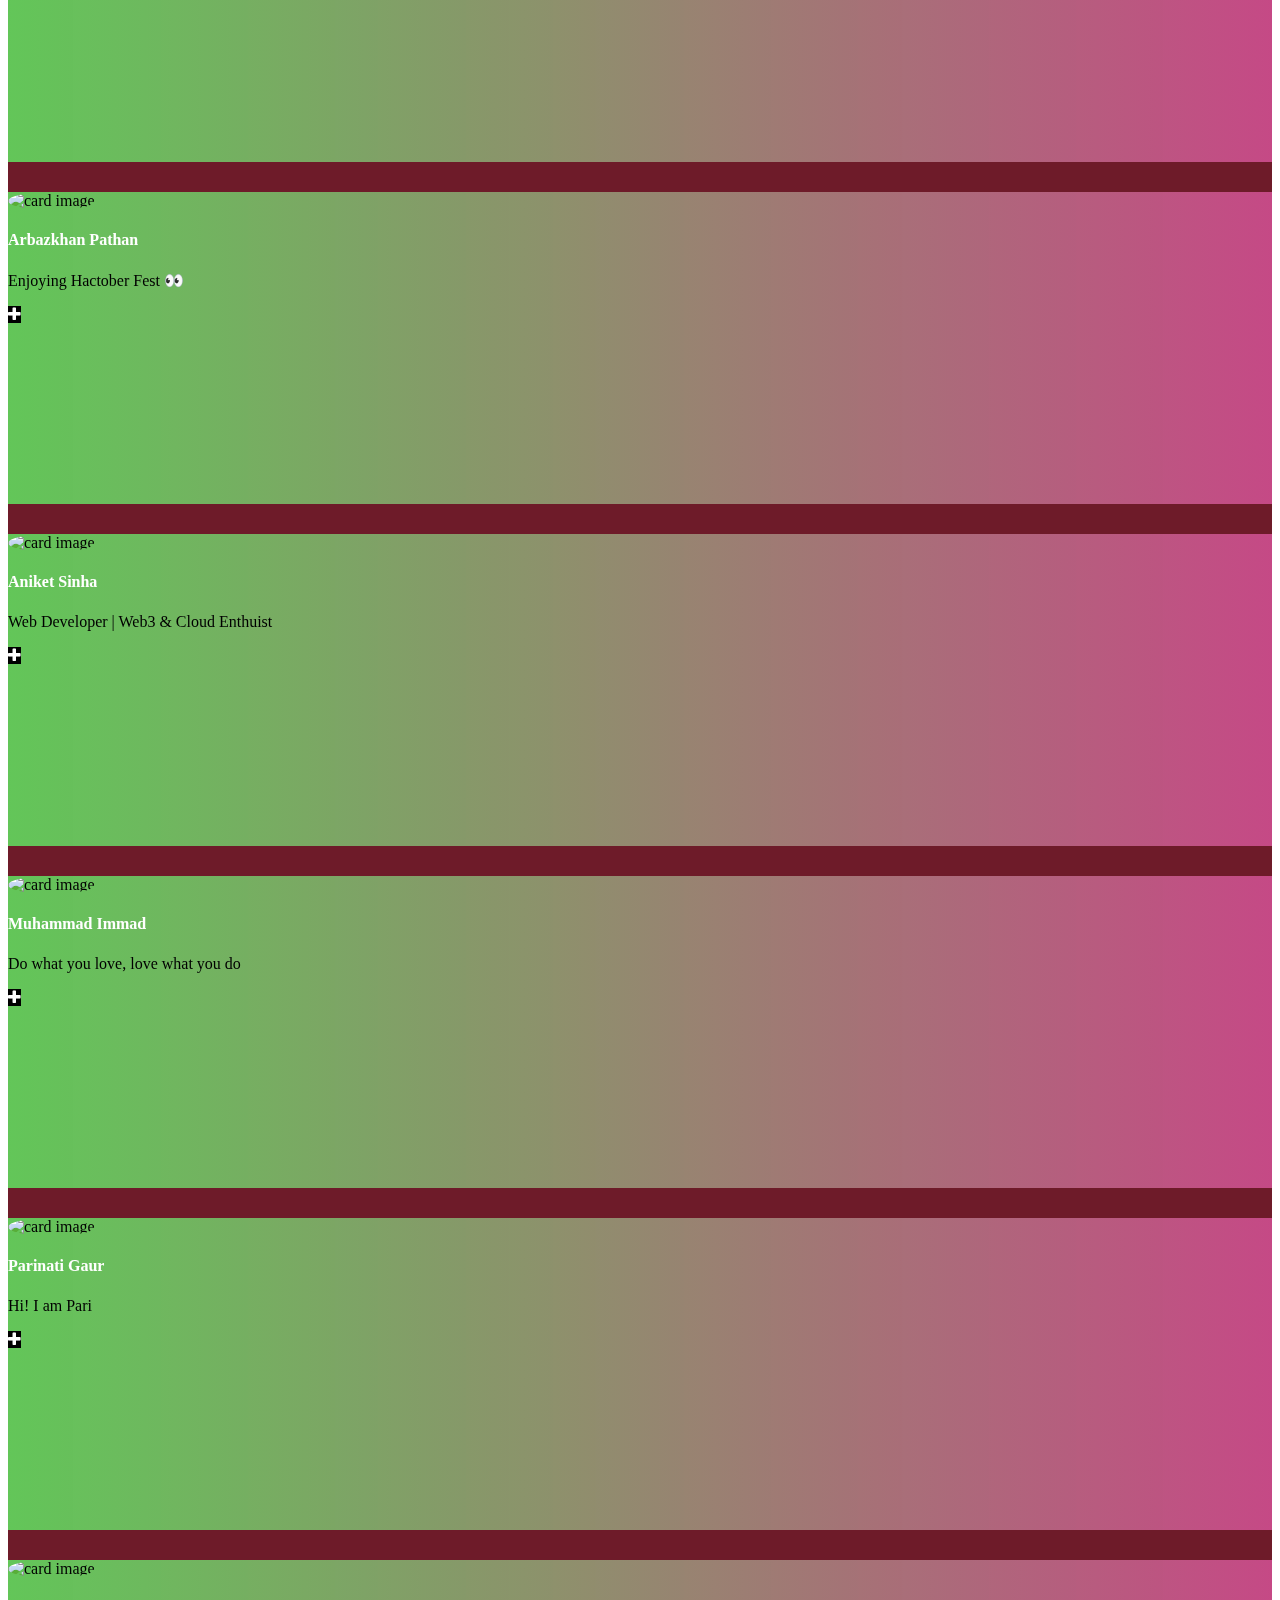
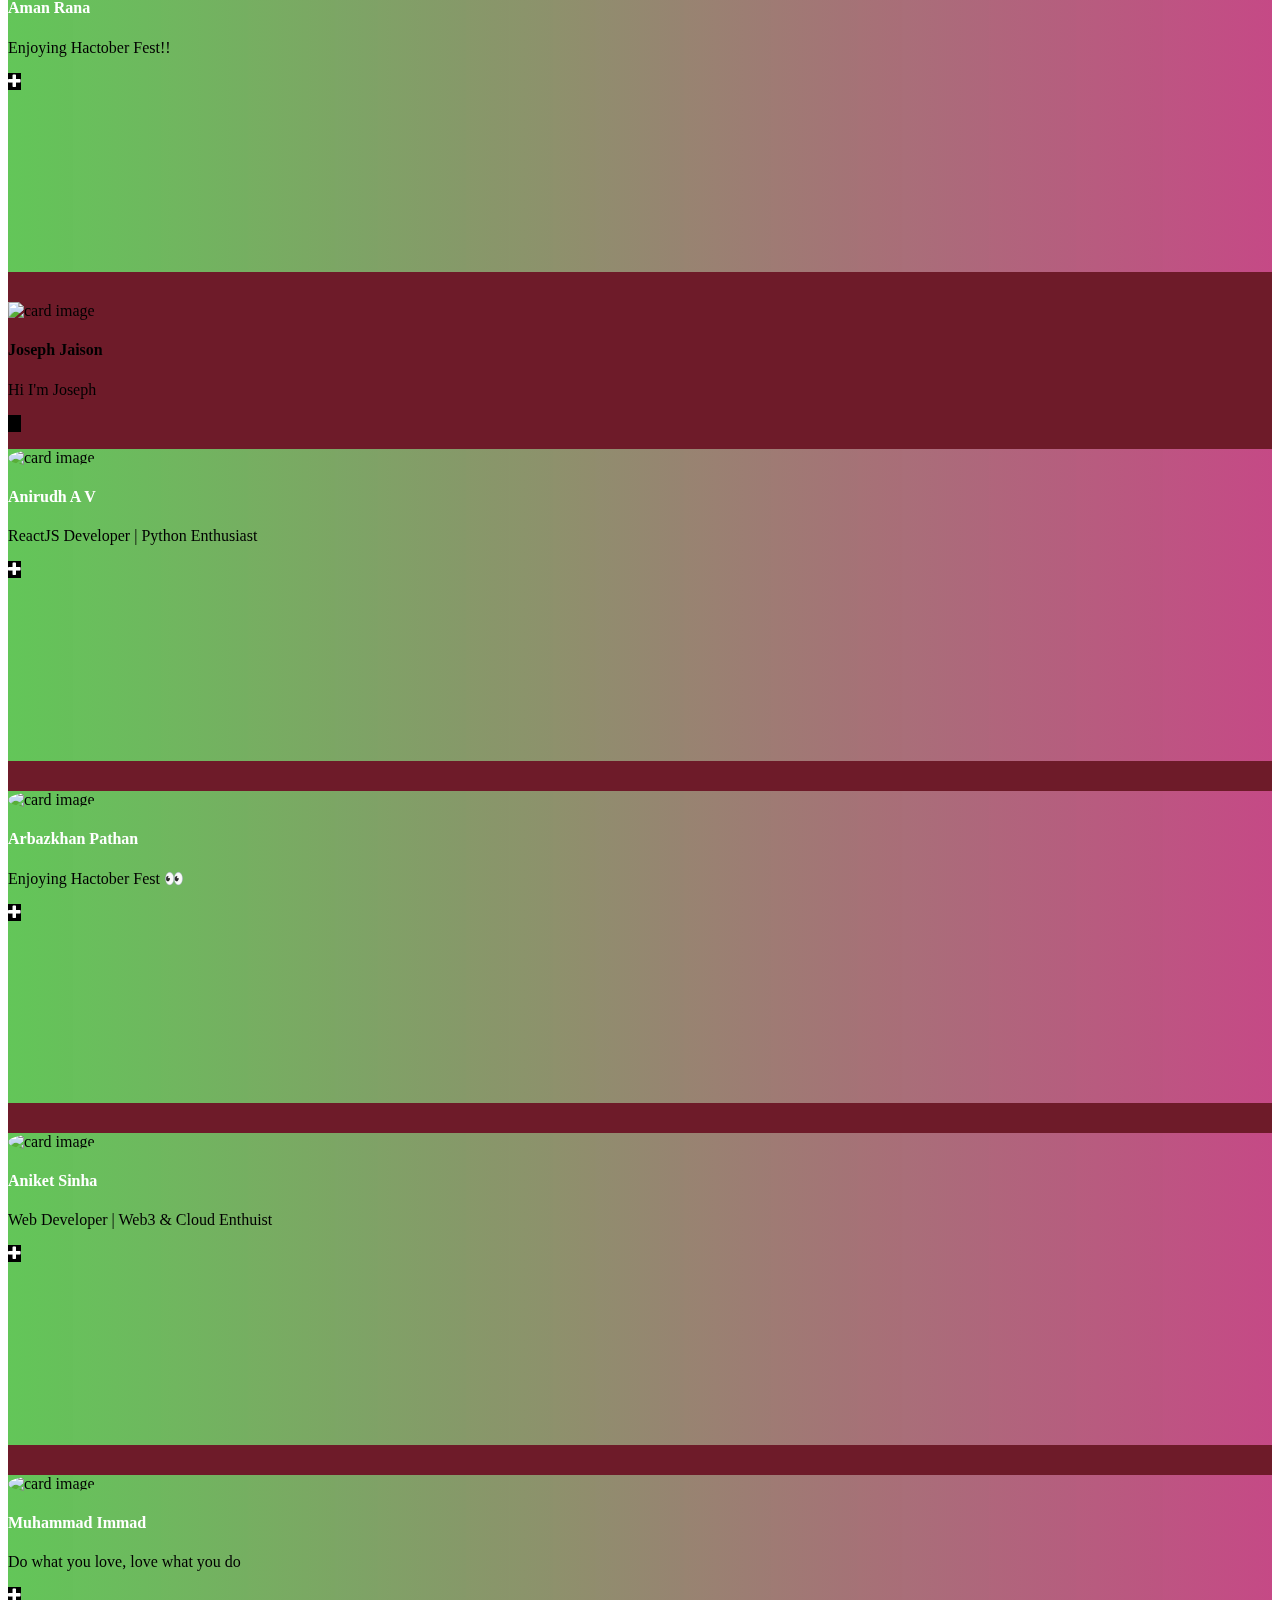
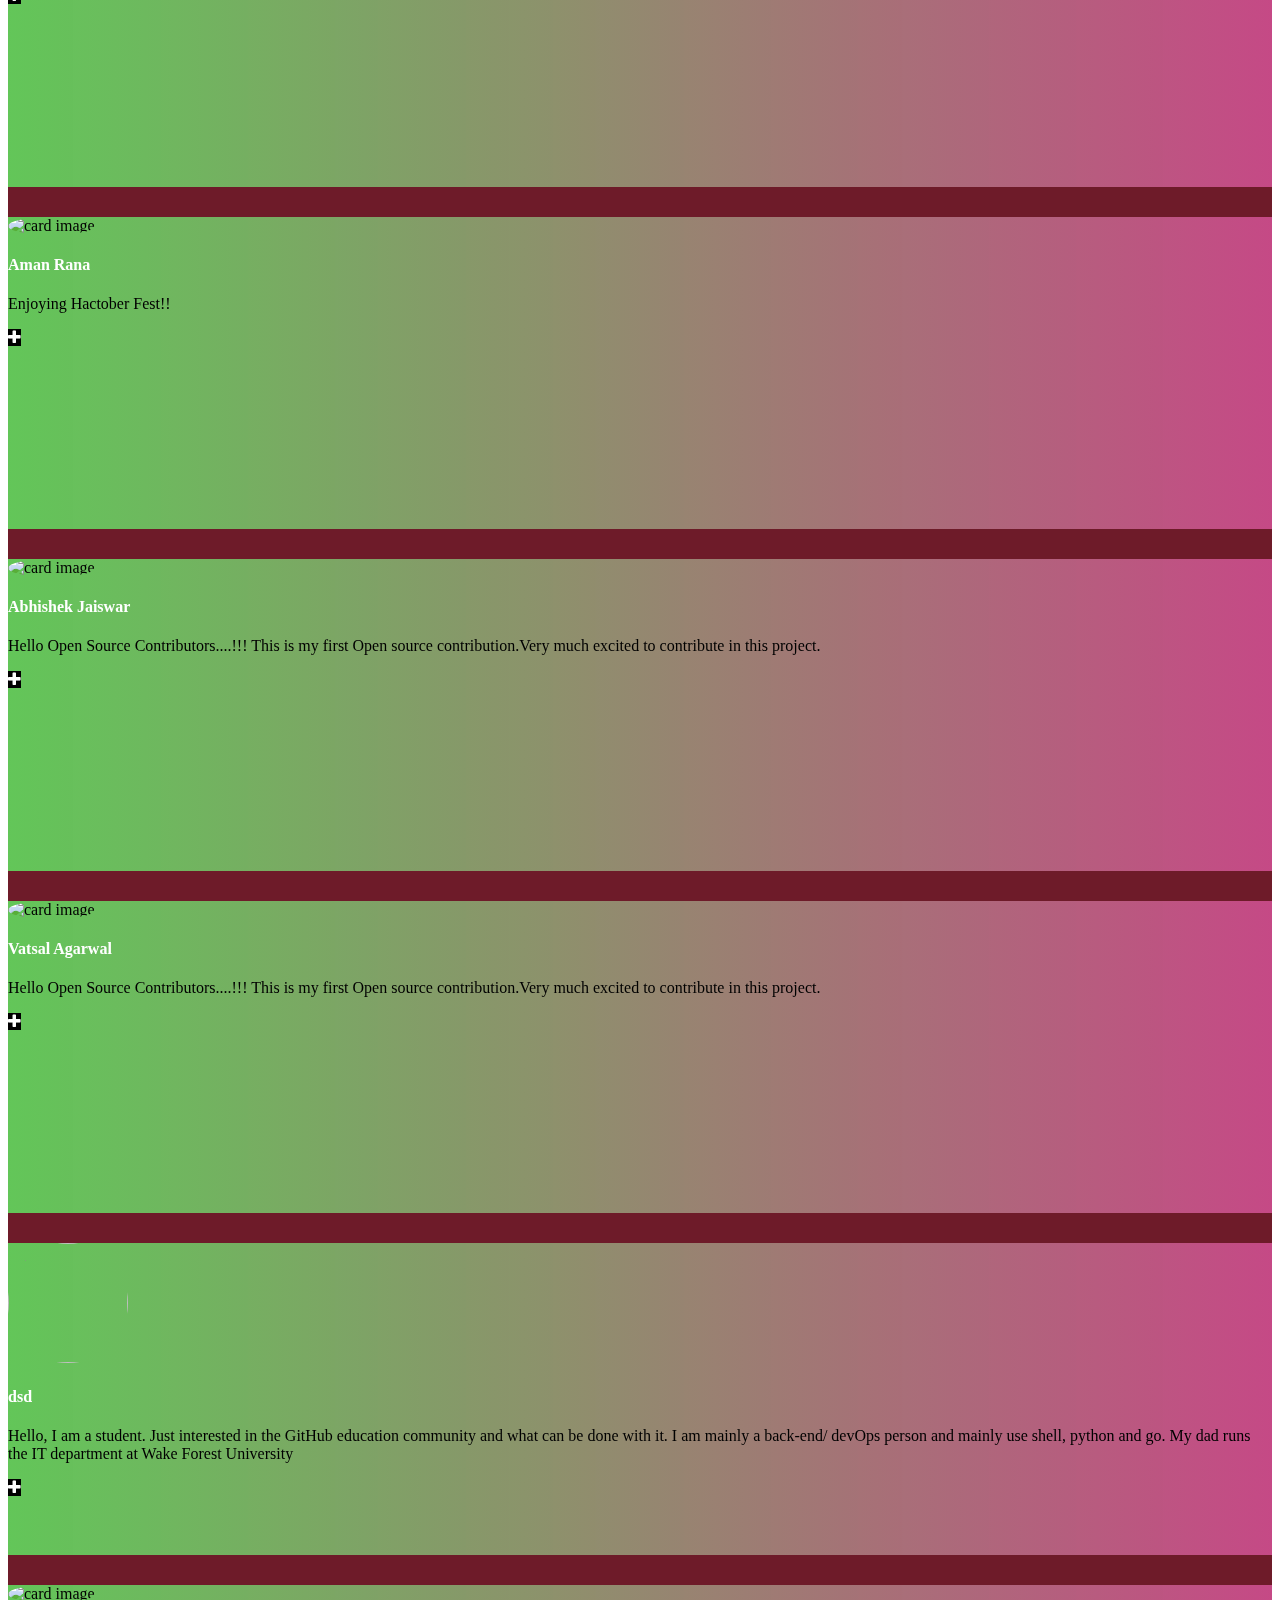
==== commit dc6b3b39: "added new card" ====
--- a/index.html
+++ b/index.html
@@ -1,3 +1,4 @@
+
 <!DOCTYPE html>
 <html lang="en">
 
@@ -15,7 +16,8 @@
 
 <body>
     <!-- Change navbar background color here -->
-    <nav class="navbar newNavbar navbar-expand-lg navbar-light" style="background-color: #80ccff; ">
+    <nav class="navbar newNavbar navbar-expand-lg navbar-light" style="background-color: #F8C4B4; ">
+
         <a class="navbar-brand hvr-reveal px-3 text-light my-animation" href="#">HacktoberFest w/ SLIA</a>
         <button class="navbar-toggler" type="button" data-toggle="collapse" data-target="#navbarSupportedContent" aria-controls="navbarSupportedContent" aria-expanded="false" aria-label="Toggle navigation">
             <span class="navbar-toggler-icon"></span>
@@ -103,6 +105,53 @@
                     </div>
                 </div>
                 <!-- ./Team member -->
+<!-- Team member -->
+            <div class="col-xs-12 col-sm-6 col-md-4">
+                <div class="image-flip" >
+                    <div class="mainflip flip-0">
+                        <div class="frontside">
+                            <div class="card">
+                                <div class="card-body text-center">
+                                    <p><img class=" img-fluid" src="https://media-exp1.licdn.com/dms/image/C4D03AQFk6YLBdMG3Iw/profile-displayphoto-shrink_200_200/0/1657109670750?e=2147483647&v=beta&t=A67QXx0h4EW79u3sNwG5HOUIKOVzHMj001nrHl0t9p4" alt="card image"></p>
+                                    <h4 class="card-title">Ekraj Ghimire</h4>
+                                    <p class="card-text">An IT Geek | Born To Lead</p>
+                                    <a href="https://github.com/ManishGhimire127" class="btn btn-primary btn-sm"><i class="fa fa-plus"></i></a>
+                                </div>
+                            </div>
+                        </div>
+                        <div class="backside">
+                            <div class="card">
+                                <div class="card-body text-center mt-4">
+                                    <h4 class="card-title">Ekraj Ghimire</h4>
+                                    <p class="card-text">An IT Geek | Born To Lead</p>
+                                    <ul class="list-inline">
+                                        <li class="list-inline-item">
+                                            <a class="social-icon text-xs-center" target="_blank" href="https://www.facebook.com/manishg.official127">
+                                                <i class="fa fa-facebook"></i>
+                                            </a>
+                                        </li>
+                                        <li class="list-inline-item">
+                                            <a class="social-icon text-xs-center" target="_blank" href="https://twitter.com/hackzManish">
+                                                <i class="fa fa-twitter"></i>
+                                            </a>
+                                        </li>
+                                        <li class="list-inline-item">
+                                            <a class="social-icon text-xs-center" target="_blank" href="https://www.instagram.com/manishg_official/">
+                                                <i class="fa fa-instagram"></i>
+                                            </a>
+                                        </li>
+                                        <li class="list-inline-item">
+                                            <a class="social-icon text-xs-center" target="_blank" href="https://www.linkedin.com/in/ekrajghimire/">
+                                                <i class="fa fa-linkedin"></i>
+                                            </a>
+                                        </li>
+                                    </ul>
+                                </div>
+                            </div>
+                        </div>
+                    </div>
+                </div>
+            </div>
 
                 
                 
@@ -120,7 +169,7 @@
                         <div class="frontside">
                             <div class="card">
                                 <div class="card-body text-center">
-                                    <p><img class=" img-fluid" src="https://www.google.com/url?sa=i&url=https%3A%2F%2Ftwitter.com%2FPrajwolgautam0%2Fstatus%2F1348494692468584449&psig=AOvVaw3bT5Nsk6Xckt_h0FWGSlcs&ust=1666509240385000&source=images&cd=vfe&ved=0CA0QjRxqFwoTCOCl6uyk8_oCFQAAAAAdAAAAABAD" alt="card image"></p>
+                                    <p><img class=" img-fluid" src="https://twitter.com/Prajwolgautam0/photo" alt="card image"></p>
                                     <h4 class="card-title">Prajwol Gautam</h4>
                                     <p class="card-text">Born TO Lead</p>
                                     <a href="https://github.com/prajwolgautam56" class="btn btn-primary btn-sm"><i class="fa fa-plus"></i></a>
@@ -1155,6 +1204,46 @@
                     </div>
                 </div>
                 <!-- ./Team member -->
+                 <div class="col-xs-12 col-sm-6 col-md-4">
+                    <div class="image-flip">
+                        <div class="mainflip flip-0">
+                            <div class="frontside">
+                                <div class="card">
+                                    <div class="card-body text-center">
+                                        <img src="https://media-exp1.licdn.com/dms/image/C4E03AQHc8-zxL3PQDg/profile-displayphoto-shrink_800_800/0/1646882139965?e=1671667200&v=beta&t=mCzq65smqr2vHObBgTObRYFylagF7Fh__9Kd7JFYKj4" width="100px;" alt="" />
+                                        <h4 class="card-title">Berlian Fatimah</h4>
+                                        <p class="card-text">Learn to code</p>
+                                        <a href="https://github.com/BHAVYANGANA" class="btn btn-primary btn-sm"><i
+                                                class="fa fa-plus"></i></a>
+                                    </div>
+                                </div>
+                            </div>
+                            <div class="backside">
+                                <div class="card">
+                                    <div class="card-body text-center mt-4">
+                                        <h4 class="card-title">Berlian Fatimah</h4>
+                                        <p class="card-text">Hey! I'm Berlian. Im a learner. im interested in code. 
+                                            <br>  Let's connect with me in:
+                                        </p>
+                                        <ul class="list-inline">
+                                            <li class="list-inline-item">
+                                                <a class="social-icon text-xs-center" target="_blank" href="https://www.instagram.com/berlianfhry/">
+                                                    <i class="fa fa-instagram"></i>
+                                                </a>
+                                            </li>
+                                            <li class="list-inline-item">
+                                                <a class="social-icon text-xs-center" target="_blank" href="https://www.linkedin.com/in/berlian-fatimah/">
+                                                    <i class="fa fa-linkedin"></i>
+                                                </a>
+                                            </li>
+                                        </ul>
+                                    </div>
+                                </div>
+                            </div>
+                        </div>
+                    </div>
+                </div>
+                <!-- ./Team member -->
                 <div class="col-xs-12 col-sm-6 col-md-4">
                     <div class="image-flip">
                         <div class="mainflip flip-0">
@@ -2981,7 +3070,189 @@
                         </div>
                     </div>
                 </div>
+                        
+                <div class="col-xs-12 col-sm-6 col-md-4">
+
+                <!-- Team Member -->
+                          <div class="col-xs-12 col-sm-6 col-md-4">
+
+                    <div class="image-flip">
+                        <div class="mainflip flip-0">
+                            <div class="frontside">
+                                <div class="card">
+                                    <div class="card-body text-center">
+                                        <p><img class="img-fluid" src="https://avatars.githubusercontent.com/u/26484750?v=4" alt="card image"></p>
+                                        <h4 class="card-title"> VIDHI SINGH </h4>
+                                        <p class="card-text"> CODE IS POETREverything </p>
+                                        <a href="https://github.com/quangpro1610" class="btn btn-primary btn-sm"><i class="fa fa-plus"></i></a>
+
+                                        <p><img class=" img-fluid" src="https://res.cloudinary.com/practicaldev/image/fetch/s--nIjkn7YE--/c_fill,f_auto,fl_progressive,h_320,q_auto,w_320/https://dev-to-uploads.s3.amazonaws.com/uploads/user/profile_image/551600/6574637b-36bc-47e7-922a-46b375e249bf.jpeg" alt="card image"></p>
+                                        <h4 class="card-title">Raj Kasudhan</h4>
+                                        <p class="card-text">Learning to Code</p>
+                                        <a href="https://github.com/rajksd01" class="btn btn-primary btn-sm"><i class="fa fa-plus"></i></a>
+
+                                    </div>
+                                </div>
+                            </div>
+                            <div class="backside">
+                                <div class="card">
+                                    <div class="card-body text-center mt-4">
+
+                                        <h4 class="card-title"> VIDHI SINGH </h4>
+                                        <p class="card-text"> DEATH IS LIKE THE WIND, ALWAYS BY MY SIDE! -- KE BAT DUNG THU -- </p>
+                                        <ul class="list-inline">
+                                            <li class="list-inline-item">
+                                                <a class="social-icon text-xs-center" target="_blank" href="https://www.facebook.com/codedaokysu">
+                                        <p><img class=" img-fluid"
+                                                src="[data-uri]"
+                                                alt="card image"></p>
+                                        <h4 class="card-title"> AESTIVIAL </h4>
+                                        <p class="card-text"> NAYAN PANDA </p>
+                                        <a href="https://github.com/[YOUR GITHUB USERNAME]"
+                                            class="btn btn-primary btn-sm"><i class="fa fa-plus"></i></a>
+                                    </div>
+                                </div>
+                            </div>
+                            <div class="backside">
+                                <div class="card">
+                                    <div class="card-body text-center mt-4">
+                                        <h4 class="card-title"> AESTIVIAL </h4>
+                                        <p class="card-text"> NAYAN PANDA </p>
+                                        <ul class="list-inline">
+                                        </ul>
+                                    </div>
+
+                                        <h4 class="card-title">Raj Kasaudhan</h4>
+                                        <p class="card-text">Learning to Code</p>
+                                        <ul class="list-inline">
+                                            <li class="list-inline-item">
+                                                <a class="social-icon text-xs-center" target="_blank" href="https://www.facebook.com/jsislove/">
+                                                    <i class="fa fa-facebook"></i>
+                                                </a>
+                                            </li>
+                                            <li class="list-inline-item">
+                                                <a class="social-icon text-xs-center" target="_blank" href="https://twitter.com/raj_ksd">
+                                                    <i class="fa fa-twitter"></i>
+                                                </a>
+                                            </li>
+                                            <li class="list-inline-item">
+                                                <a class="social-icon text-xs-center" target="_blank" href="https://www.instagram.com/_sus__pense/">
+
+                                                    <i class="fa fa-instagram"></i>
+                                                </a>
+                                            </li>
+                                            <li class="list-inline-item">
+                                                <a class="social-icon text-xs-center" target="_blank" href="https://www.linkedin.com/in/raj-kasaudhan/">
+
+                                                    <i class="fa fa-linkedin"></i>
+                                                </a>
+                                            </li>
+                                        </ul>
+                                    </div>
+                <!-- Team member -->
+            <div class="col-xs-12 col-sm-6 col-md-4">
+                <div class="image-flip" >
+                    <div class="mainflip flip-0">
+                        <div class="frontside">
+                            <div class="card">
+                                <div class="card-body text-center">
+                                    <p><img class=" img-fluid" src="https://www.google.com/imgres?imgurl=https%3A%2F%2Ft3.ftcdn.net%2Fjpg%2F03%2F29%2F36%2F40%2F360_F_329364028_wVuGGblS5BxfbbQYiPMZzpzOuAYUBkzx.jpg&imgrefurl=https%3A%2F%2Fstock.adobe.com%2Fsearch%3Fk%3Dcoder%2520girl&tbnid=J7EDnN6fO23A3M&vet=12ahUKEwjalrurpfL6AhX3jNgFHYGrC3gQMygHegUIARDaAQ..i&docid=O0T7QHTjYbTUUM&w=360&h=360&q=animated%20programming%20girl%20images%20free&ved=2ahUKEwjalrurpfL6AhX3jNgFHYGrC3gQMygHegUIARDaAQ" alt="card image"></p>
+                                    <h4 class="card-title">Janhavi Katre</h4>
+                                    <p class="card-text">Learning</p>
+                                    <a href="https://github.com/JanWeeee" class="btn btn-primary btn-sm"><i class="fa fa-plus"></i></a>
+                                </div>
+                            </div>
+                        </div>
+                        <div class="backside">
+                            <div class="card">
+                                <div class="card-body text-center mt-4">
+                                    <h4 class="card-title">Janhavi Katre</h4>
+                                    <p class="card-text">Contact</p>
+                                    <ul class="list-inline">
+                                        <li class="list-inline-item">
+                                            <a class="social-icon text-xs-center" target="_blank" href="https://www.facebook.com/janhavi.katre.5">
+                                                <i class="fa fa-facebook"></i>
+                                            </a>
+                                        </li>
+                                        <li class="list-inline-item">
+                                            <a class="social-icon text-xs-center" target="_blank" href="https://twitter.com/janhaviii_07?t=x7E2ct3ezUB-7iEzAz-97Q&s=09">
+                                                <i class="fa fa-twitter"></i>
+                                            </a>
+                                        </li>
+                                        <li class="list-inline-item">
+                                            <a class="social-icon text-xs-center" target="_blank" href="https://instagram.com/jannweeeee__07?igshid=YmMyMTA2M2Y=">
+                                                <i class="fa fa-instagram"></i>
+                                            </a>
+                                        </li>
+                                        <li class="list-inline-item">
+                                            <a class="social-icon text-xs-center" target="_blank" href="https://www.linkedin.com/in/janhavi-katre-307b7b206">
+                                                <i class="fa fa-linkedin"></i>
+                                            </a>
+                                        </li>
+                                    </ul>
+
+                                </div>
+                            </div>
+                        </div>
+                    </div>
+                </div>
+
+            </div>
+              <!-- Team Member -->
+<!-- Team member -->
+<div class="col-xs-12 col-sm-6 col-md-4">
+    <div class="image-flip" >
+        <div class="mainflip flip-0">
+            <div class="frontside">
+                <div class="card">
+                    <div class="card-body text-center">
+                        <p><img class=" img-fluid" src="https://media-exp1.licdn.com/dms/image/C4D03AQGqEEGGkUVq5Q/profile-displayphoto-shrink_400_400/0/1651628514656?e=1672272000&v=beta&t=P4MhNy625gH5FKJlB6rwzYGJ6ohENRNznTj8-7hpk_g" alt="card image"></p>
+                        <h4 class="card-title">Amandeep</h4>
+                        <p class="card-text">Electronics engineer by degree</p>
+                        <a href="https://github.com/gitamandeep" class="btn btn-primary btn-sm"><i class="fa fa-plus"></i></a>
+                    </div>
+                </div>
+            </div>
+            <div class="backside">
+                <div class="card">
+                    <div class="card-body text-center mt-4">
+                        <h4 class="card-title">Amandeep</h4>
+                        <p class="card-text">always follow your dreams</p>
+                        <ul class="list-inline">
+                            <li class="list-inline-item">
+                                <a class="social-icon text-xs-center" target="_blank" href="[YOUR FACEBOOK URL]">
+                                    <i class="fa fa-facebook"></i>
+                                </a>
+                            </li>
+                            <li class="list-inline-item">
+                                <a class="social-icon text-xs-center" target="_blank" href="[YOUR TWITTER]">
+                                    <i class="fa fa-twitter"></i>
+                                </a>
+                            </li>
+                            <li class="list-inline-item">
+                                <a class="social-icon text-xs-center" target="_blank" href="[YOUR INSTAGRAM]">
+                                    <i class="fa fa-instagram"></i>
+                                </a>
+                            </li>
+                            <li class="list-inline-item">
+                                <a class="social-icon text-xs-center" target="_blank" href="https://www.linkedin.com/in/aman-deep-320459146/">
+                                    <i class="fa fa-linkedin"></i>
+                                </a>
+                            </li>
+                        </ul>
+                    </div>
+                </div>
+            </div>
+        </div>
+    </div>
+</div>
+
+<!-- ./Team member -->
+                        
+                        
+                               
                 <!-- Paste your card above PLEASE KEEP THE CODE CLEAN! -->
+            <!-- ./Team member -->
             </div>
         </div>
     </section>
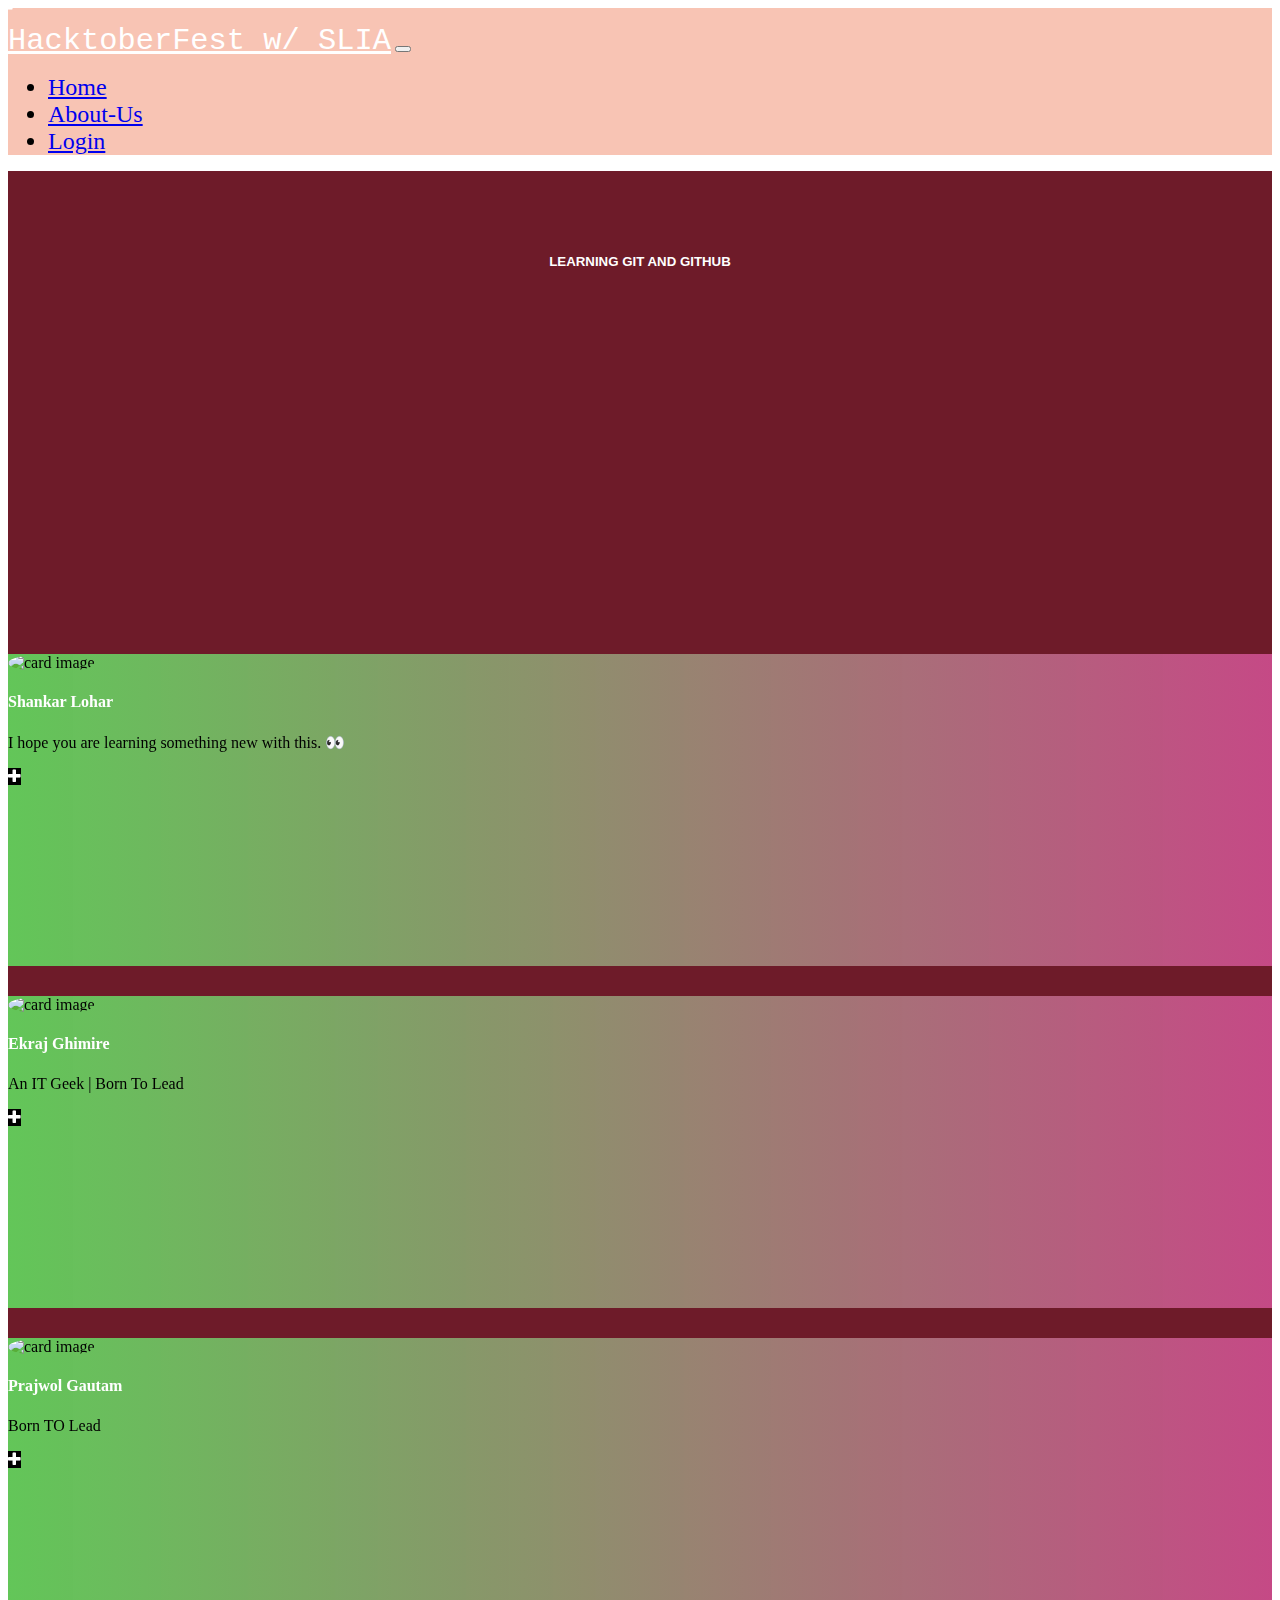
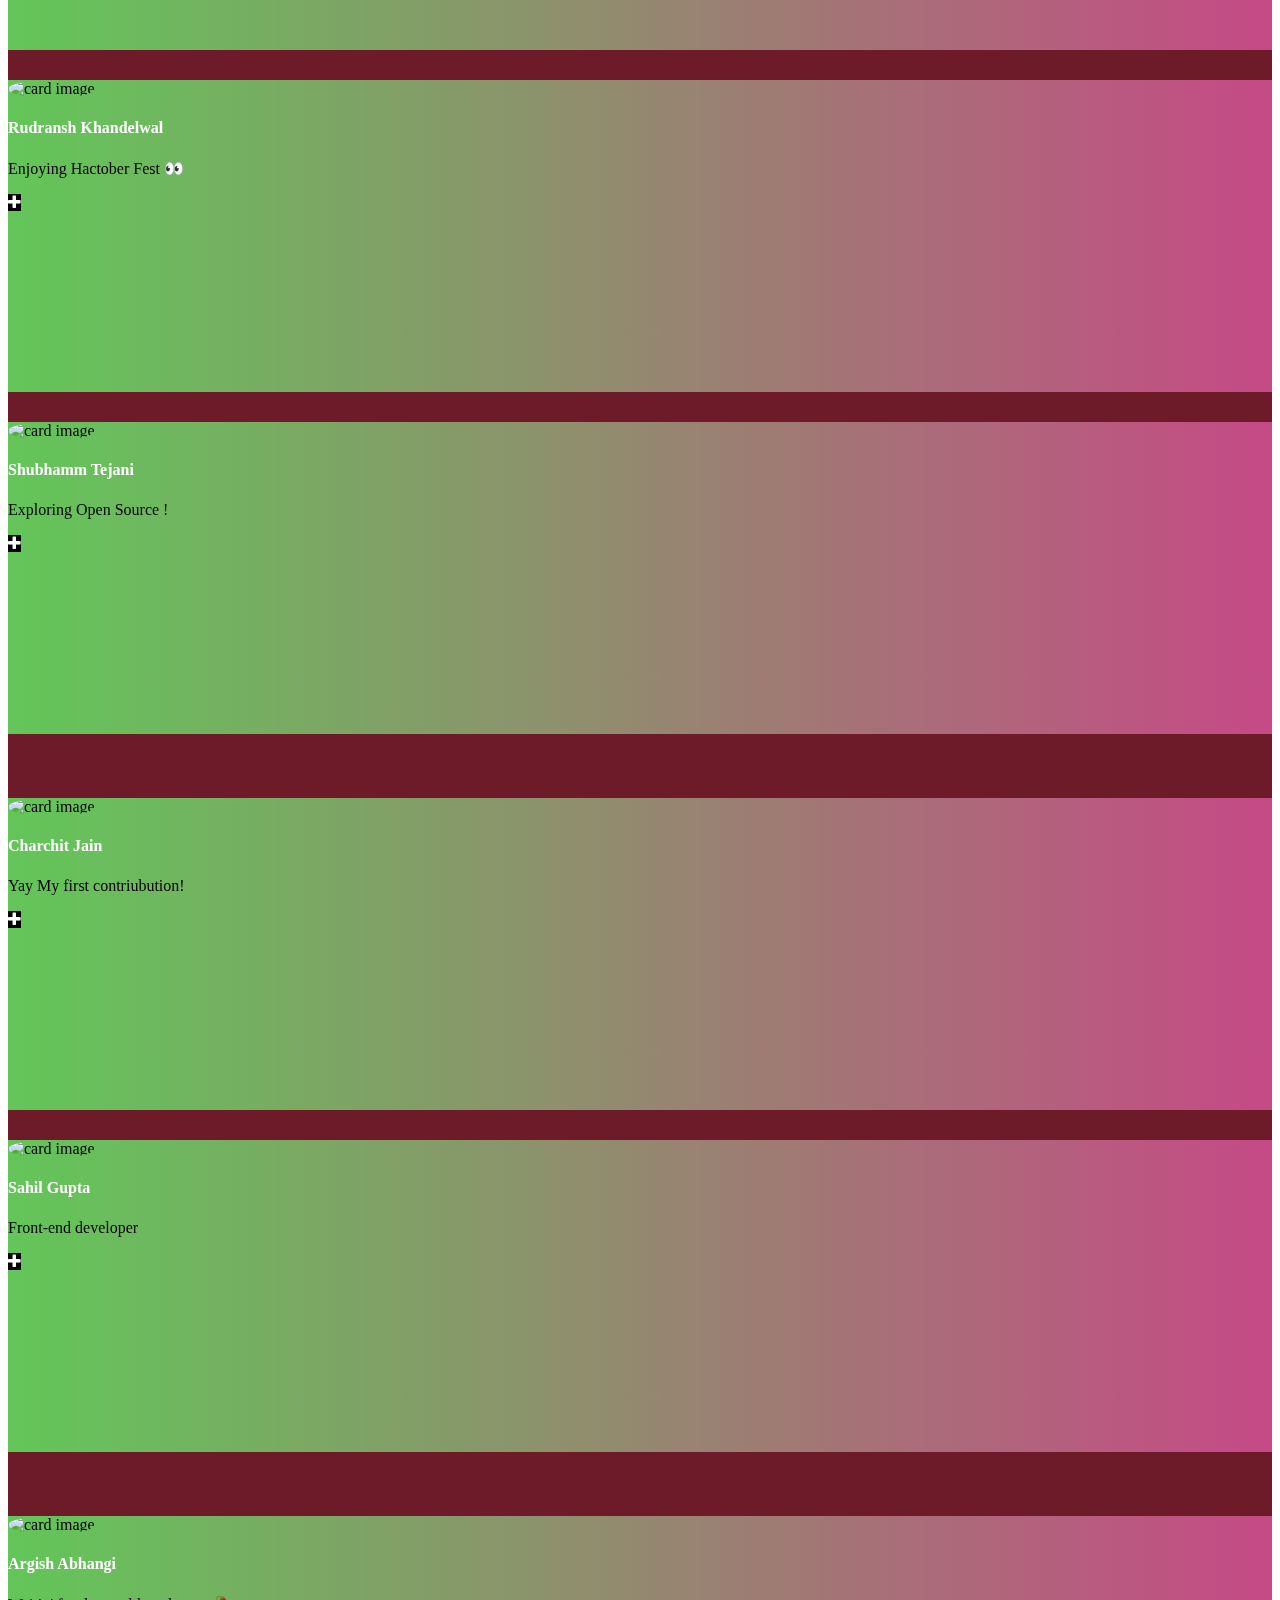
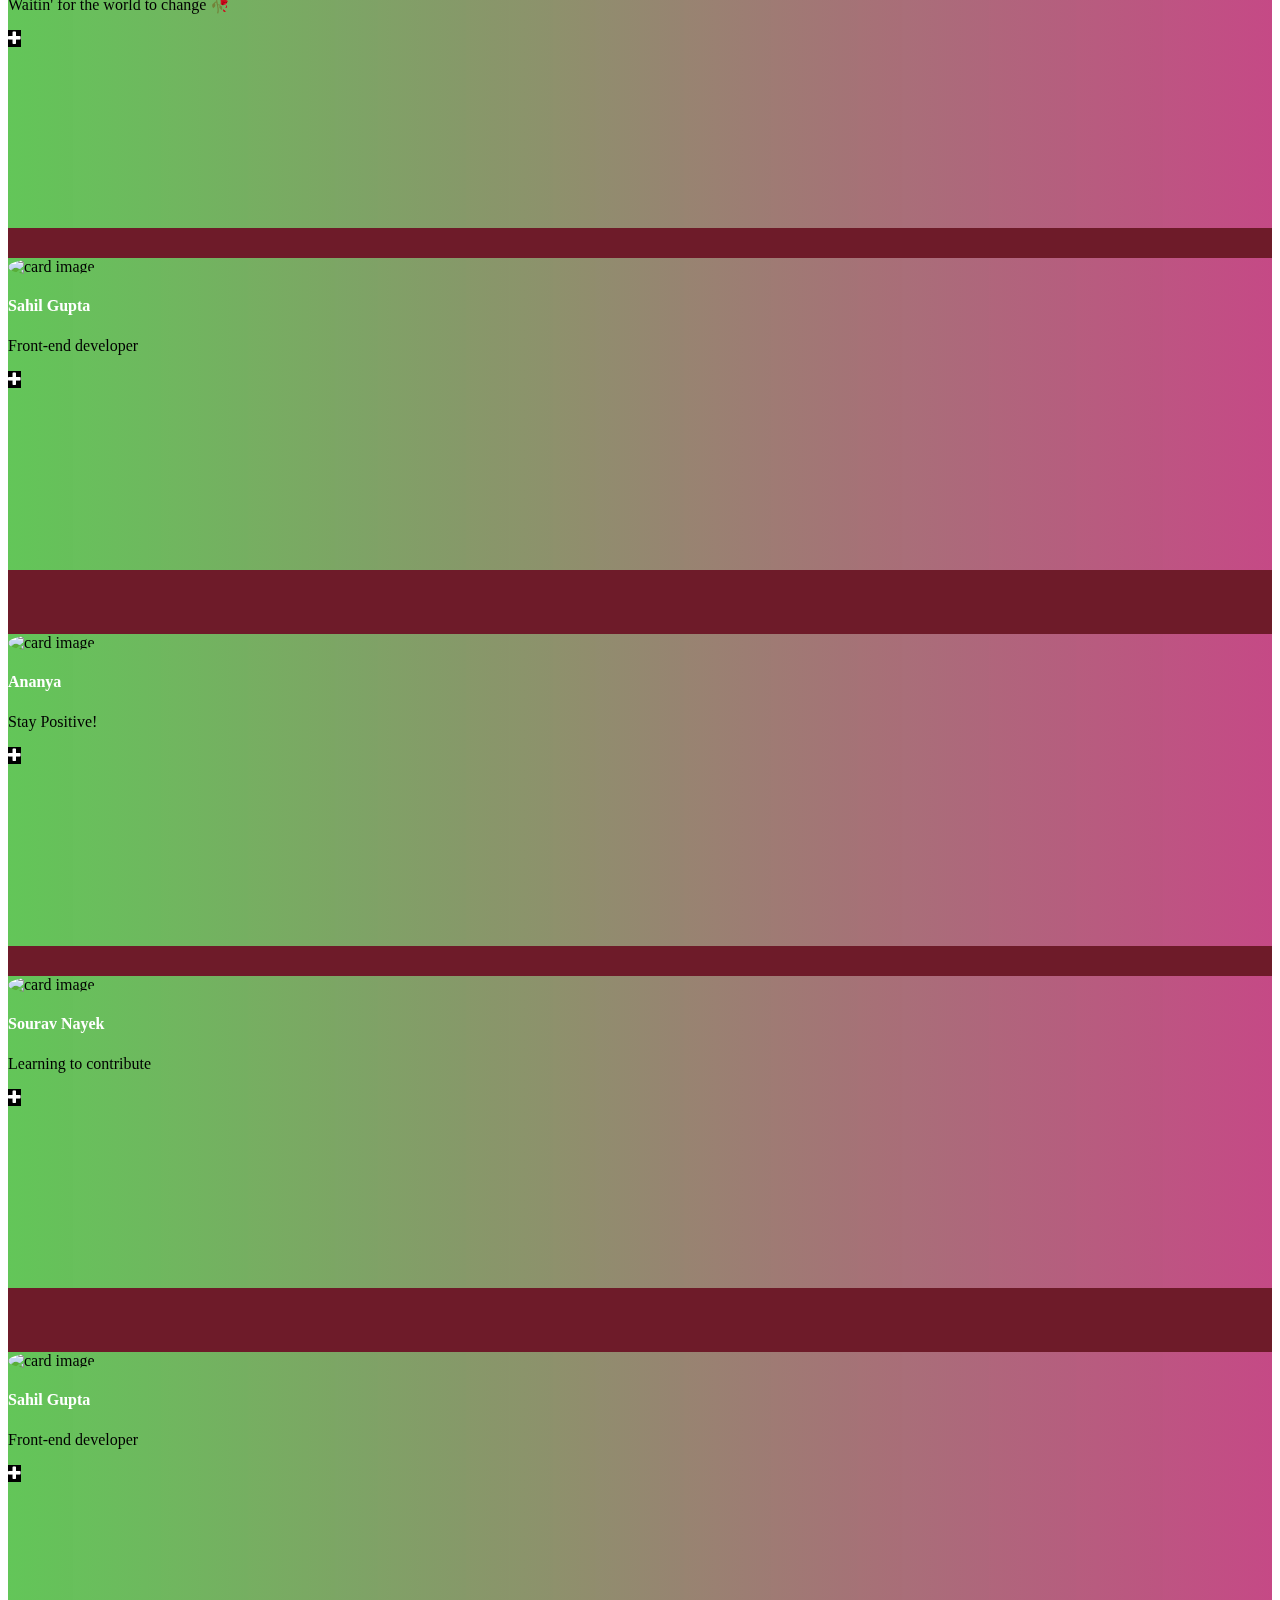
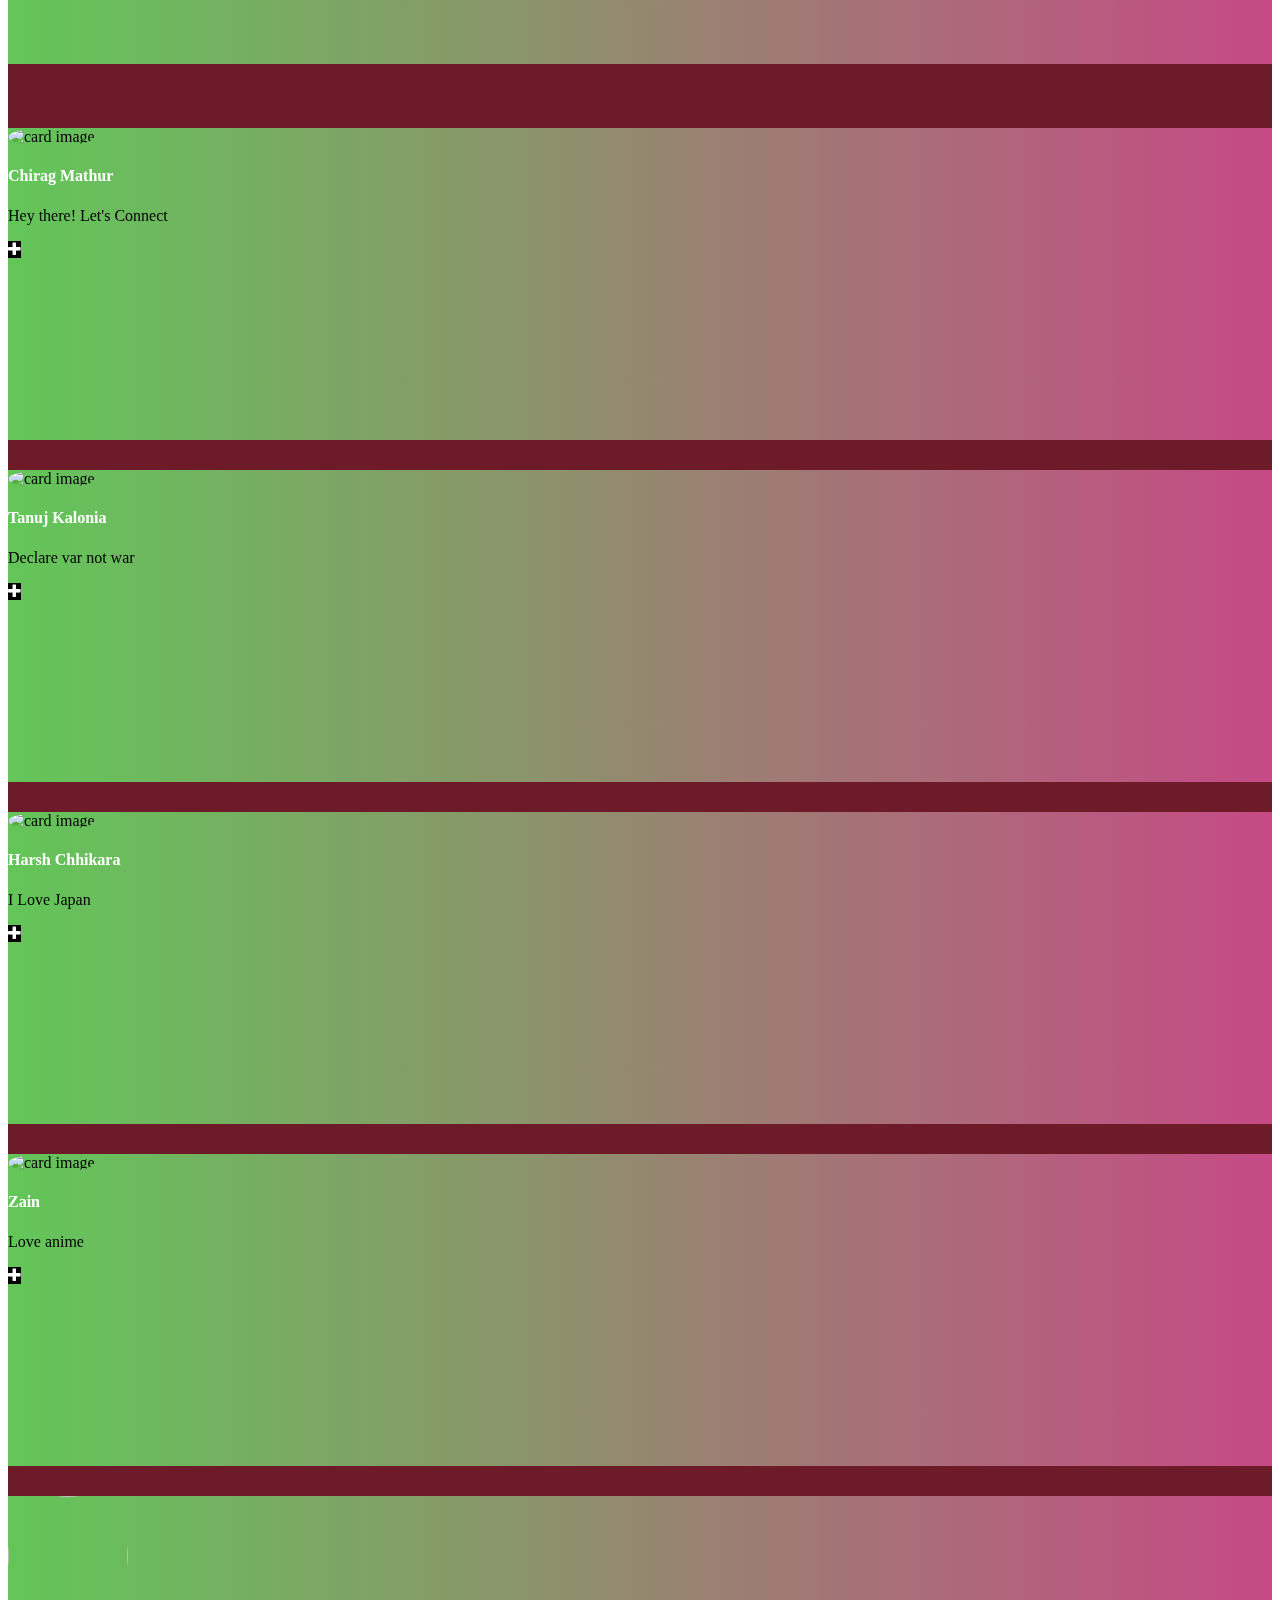
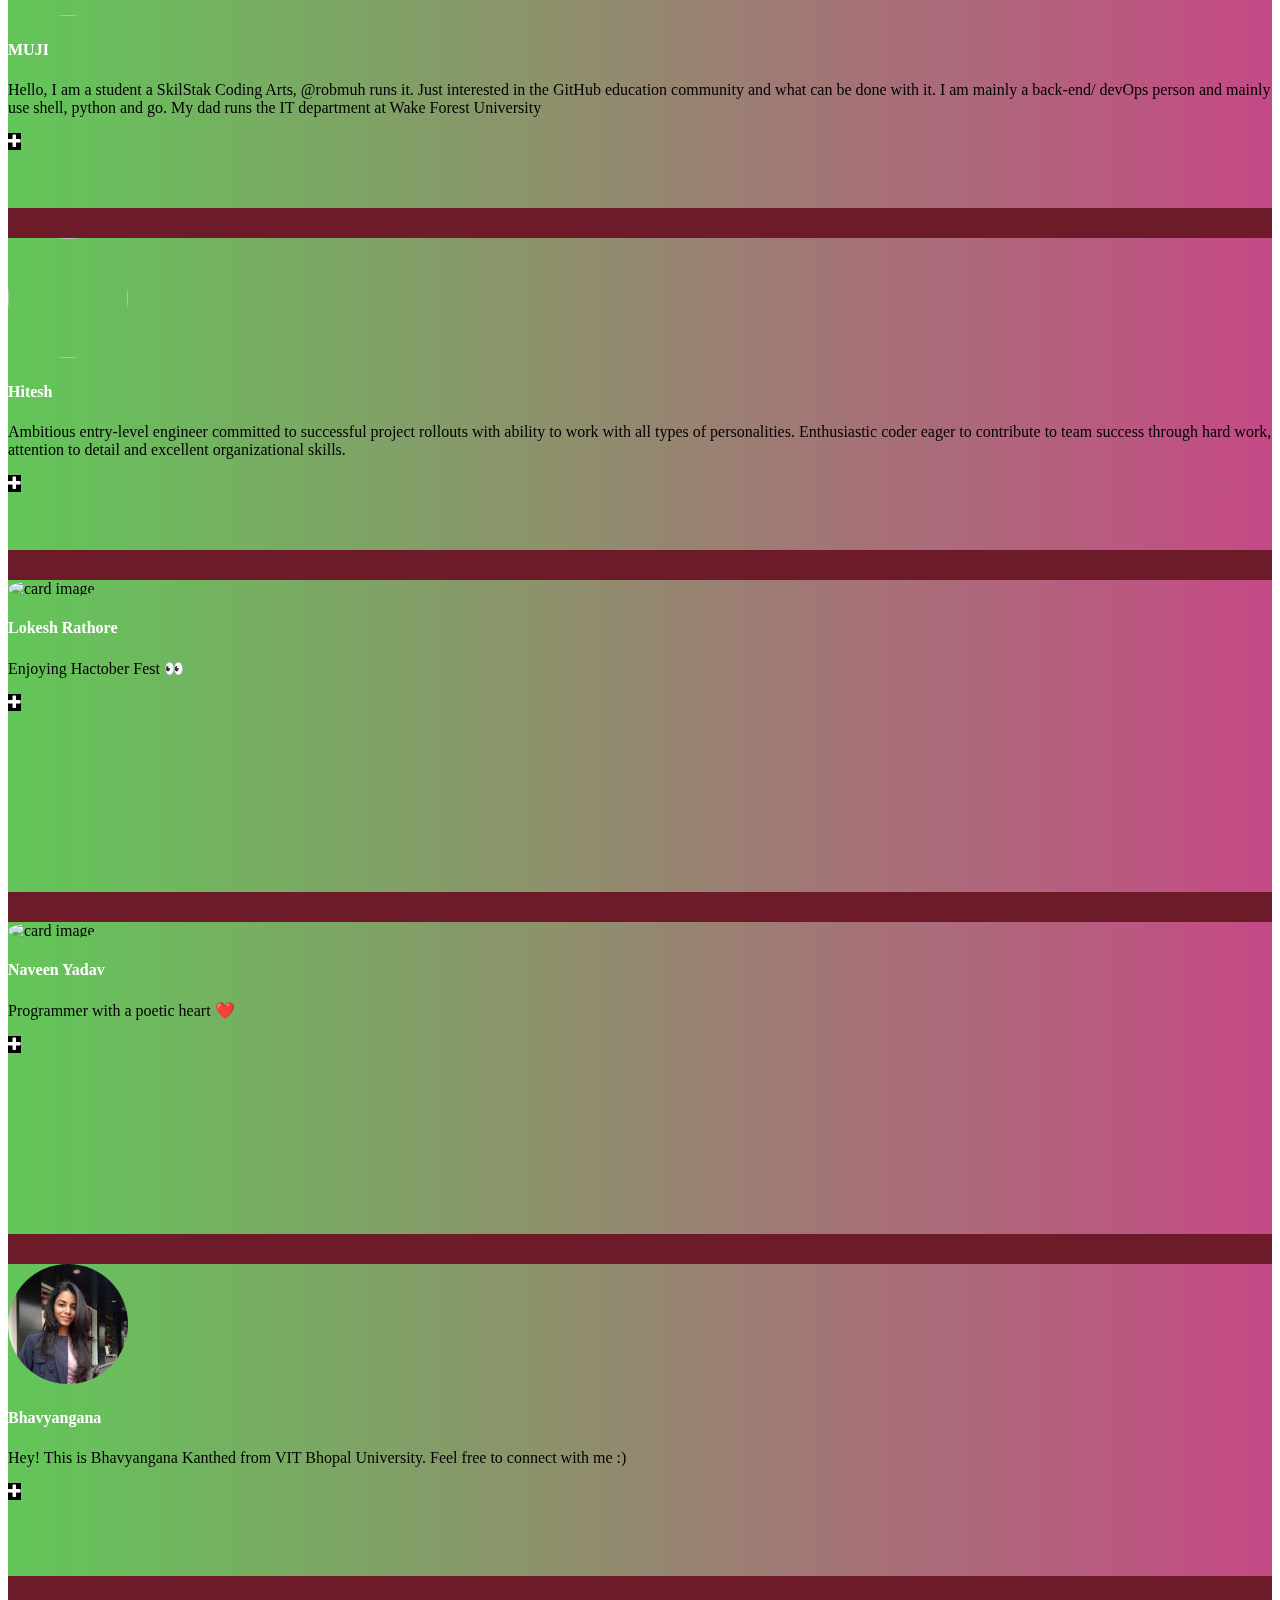
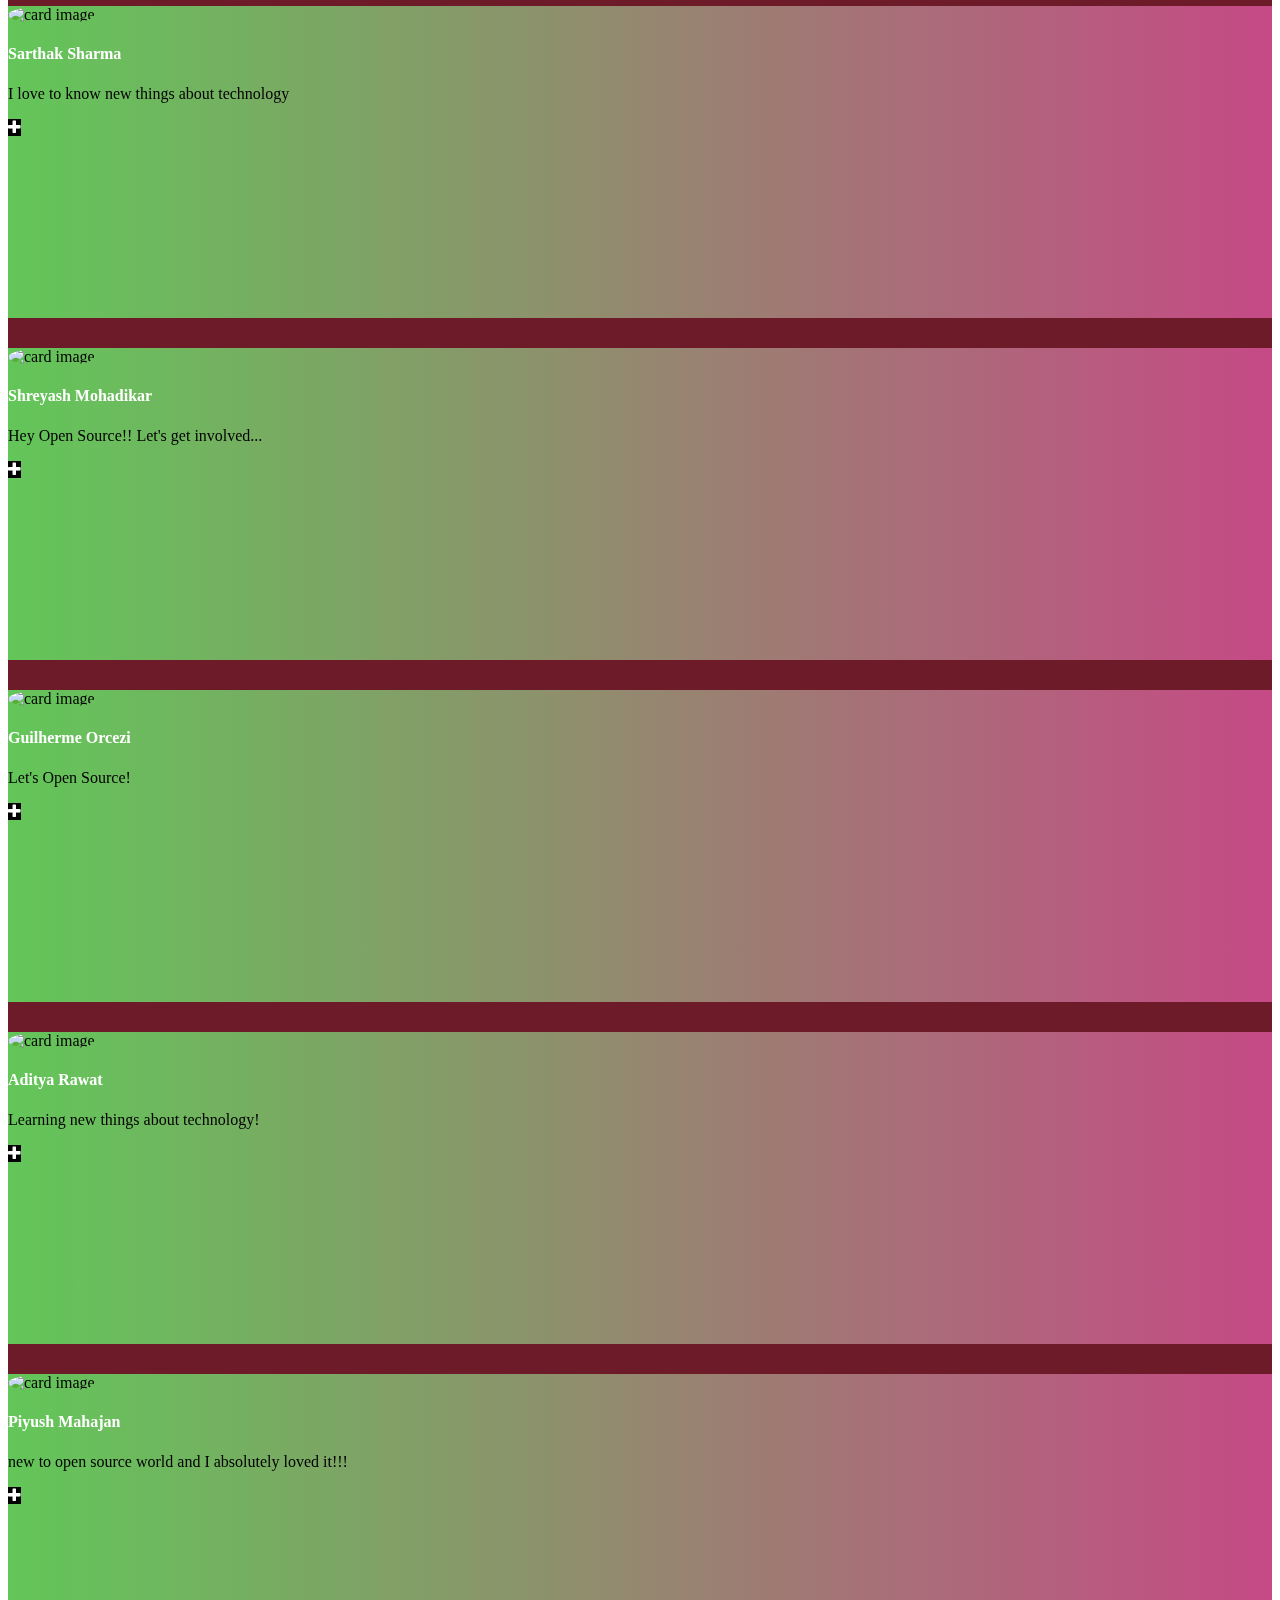
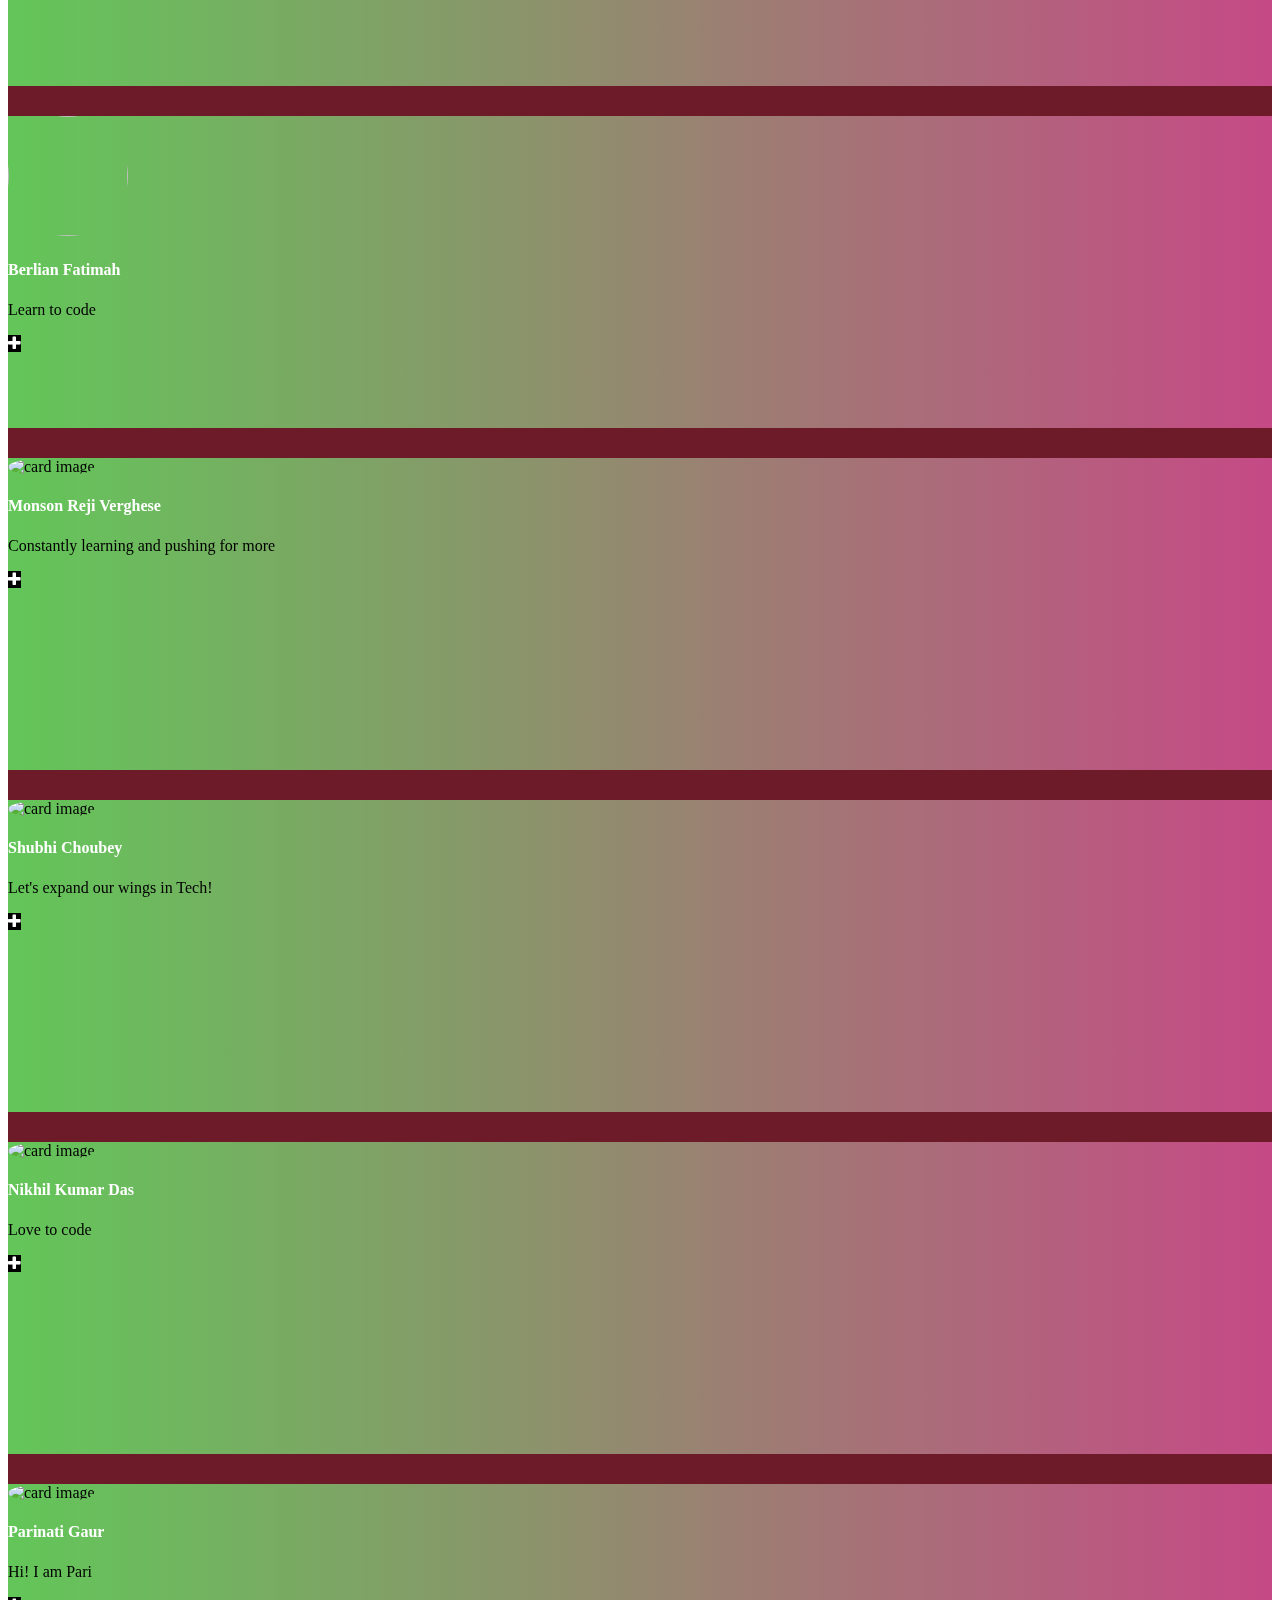
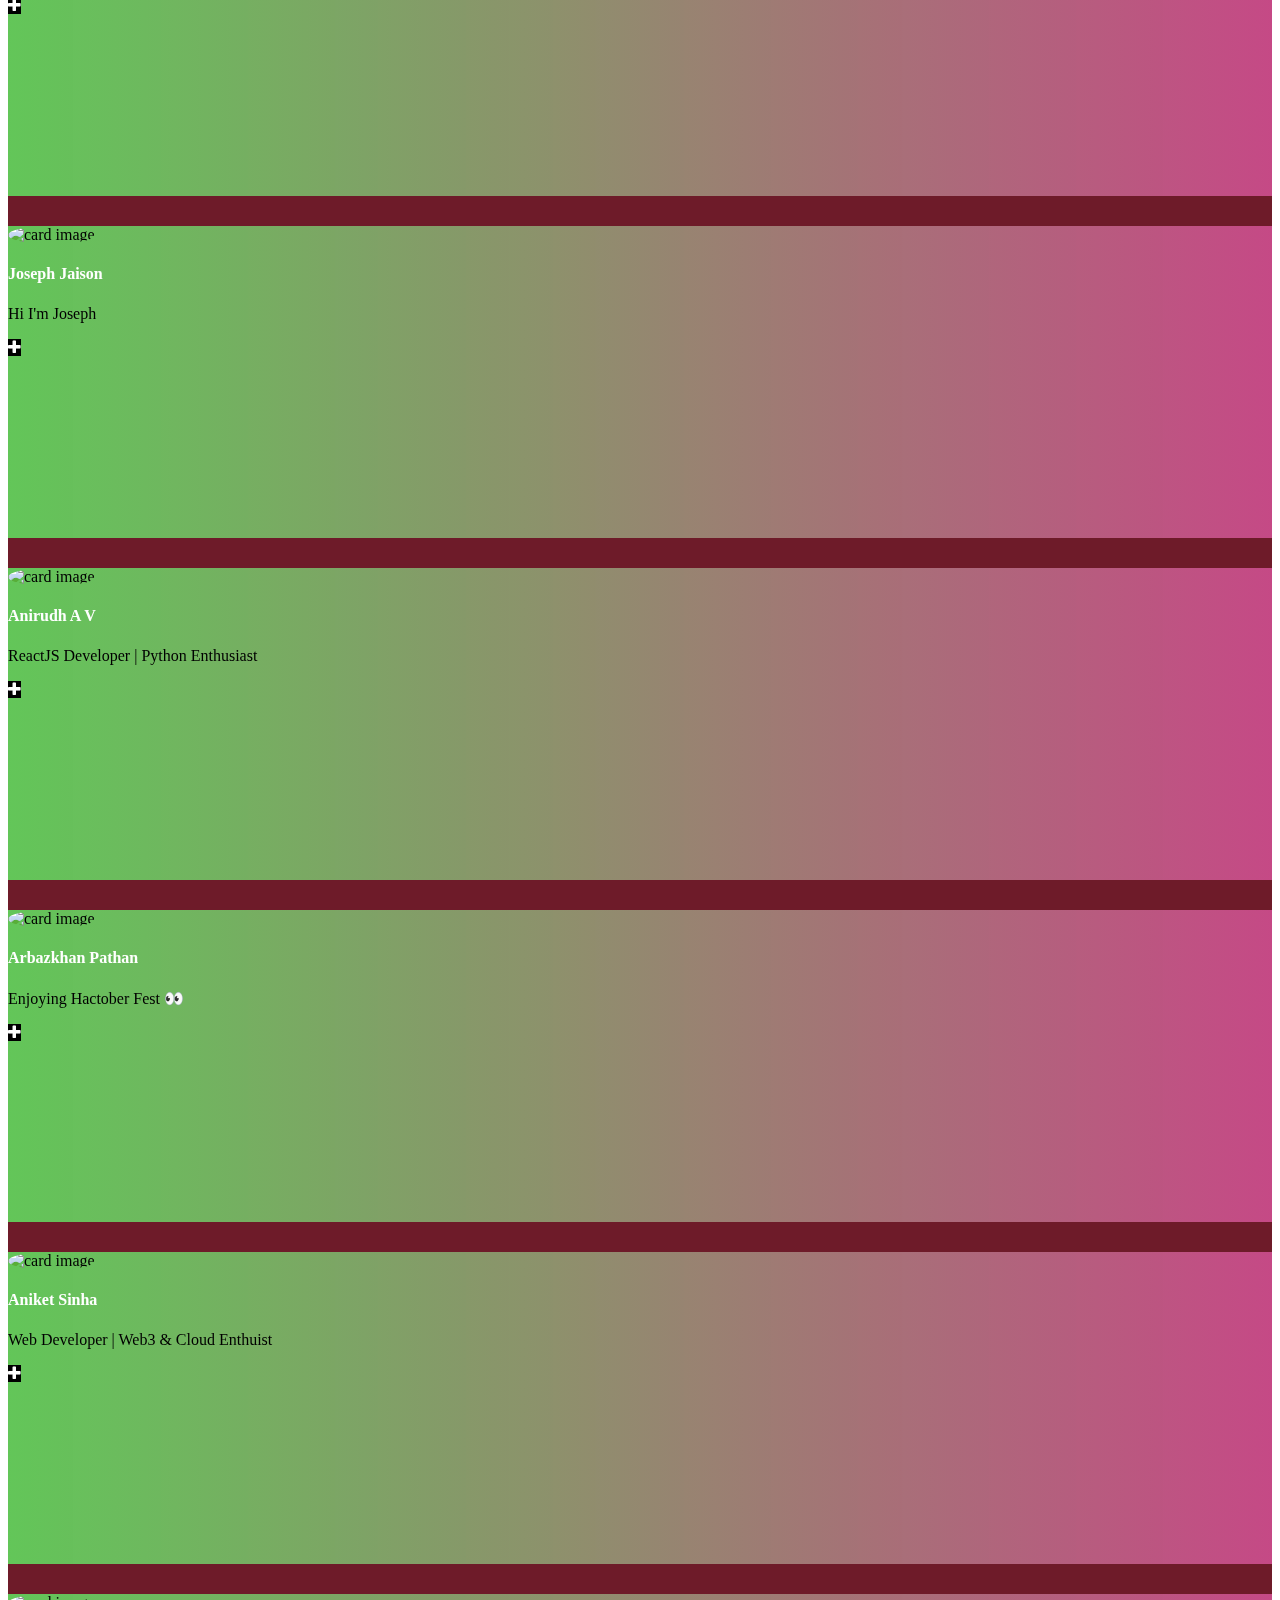
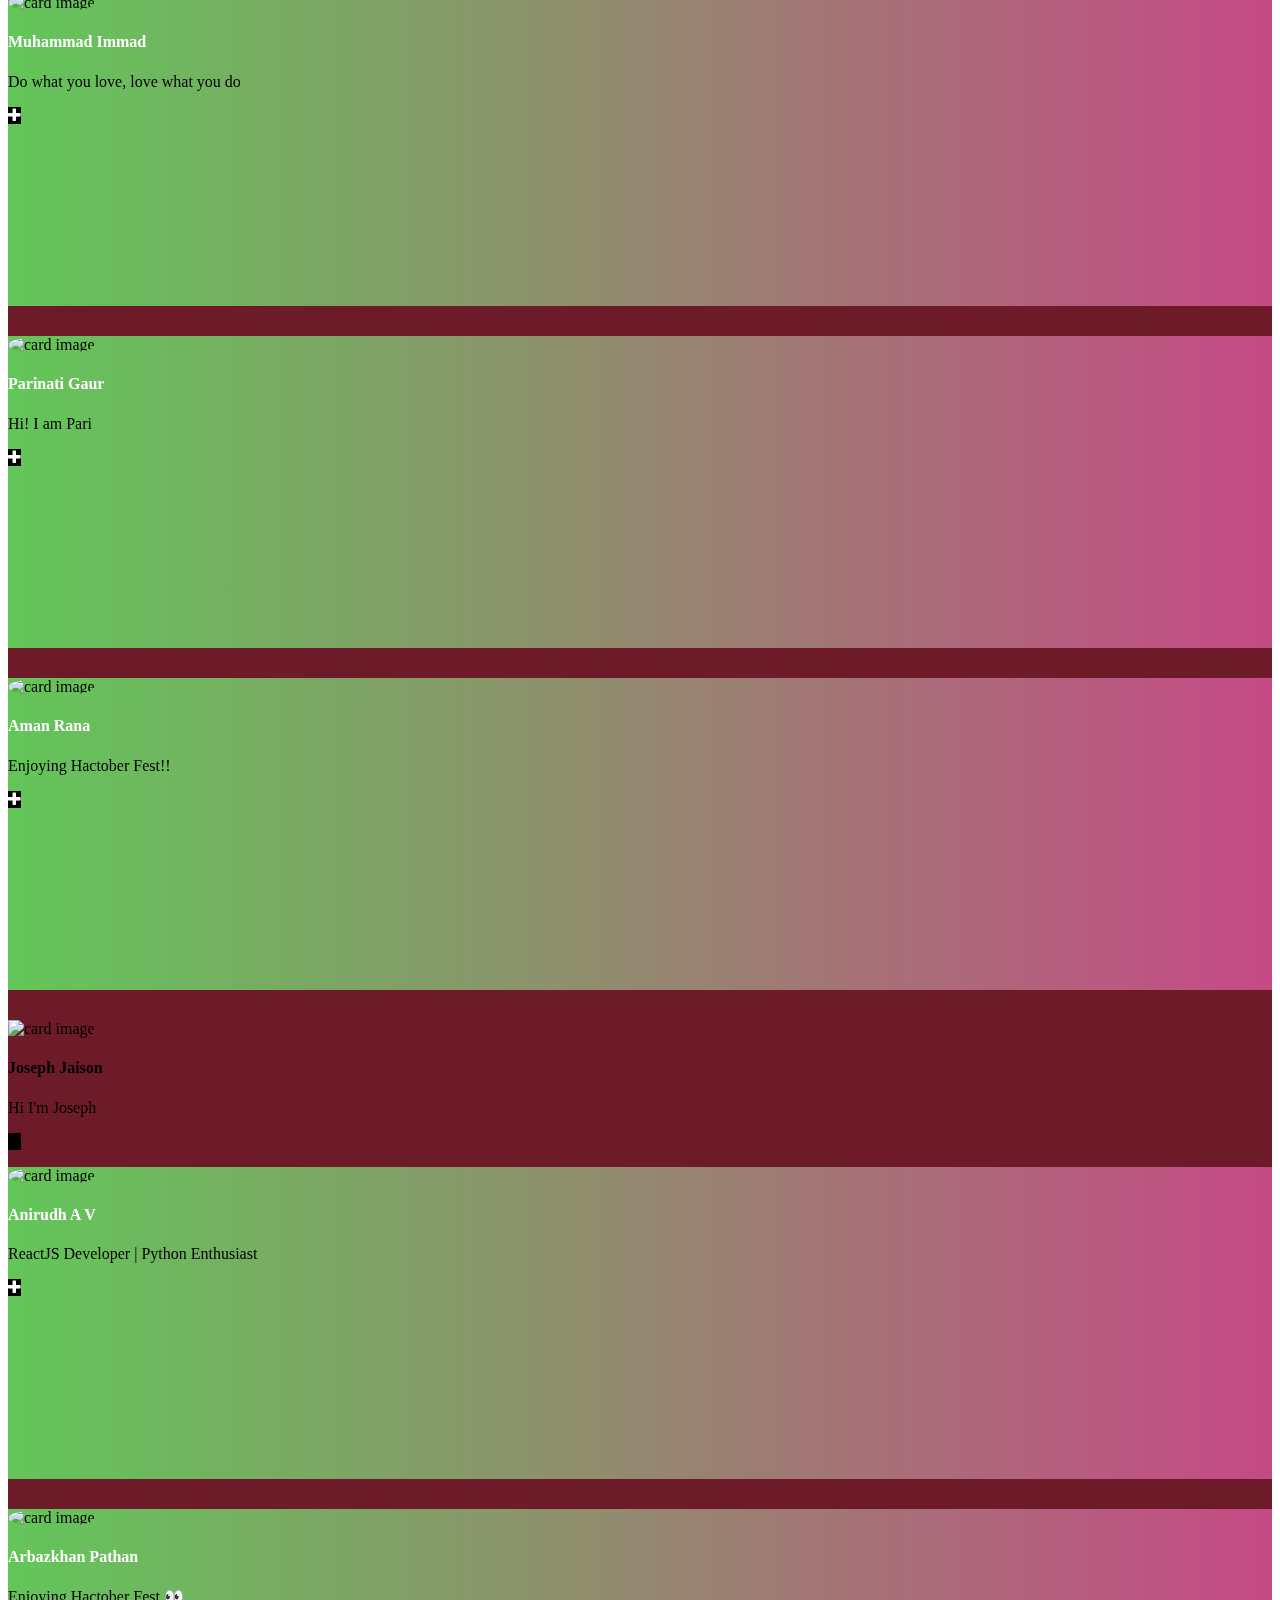
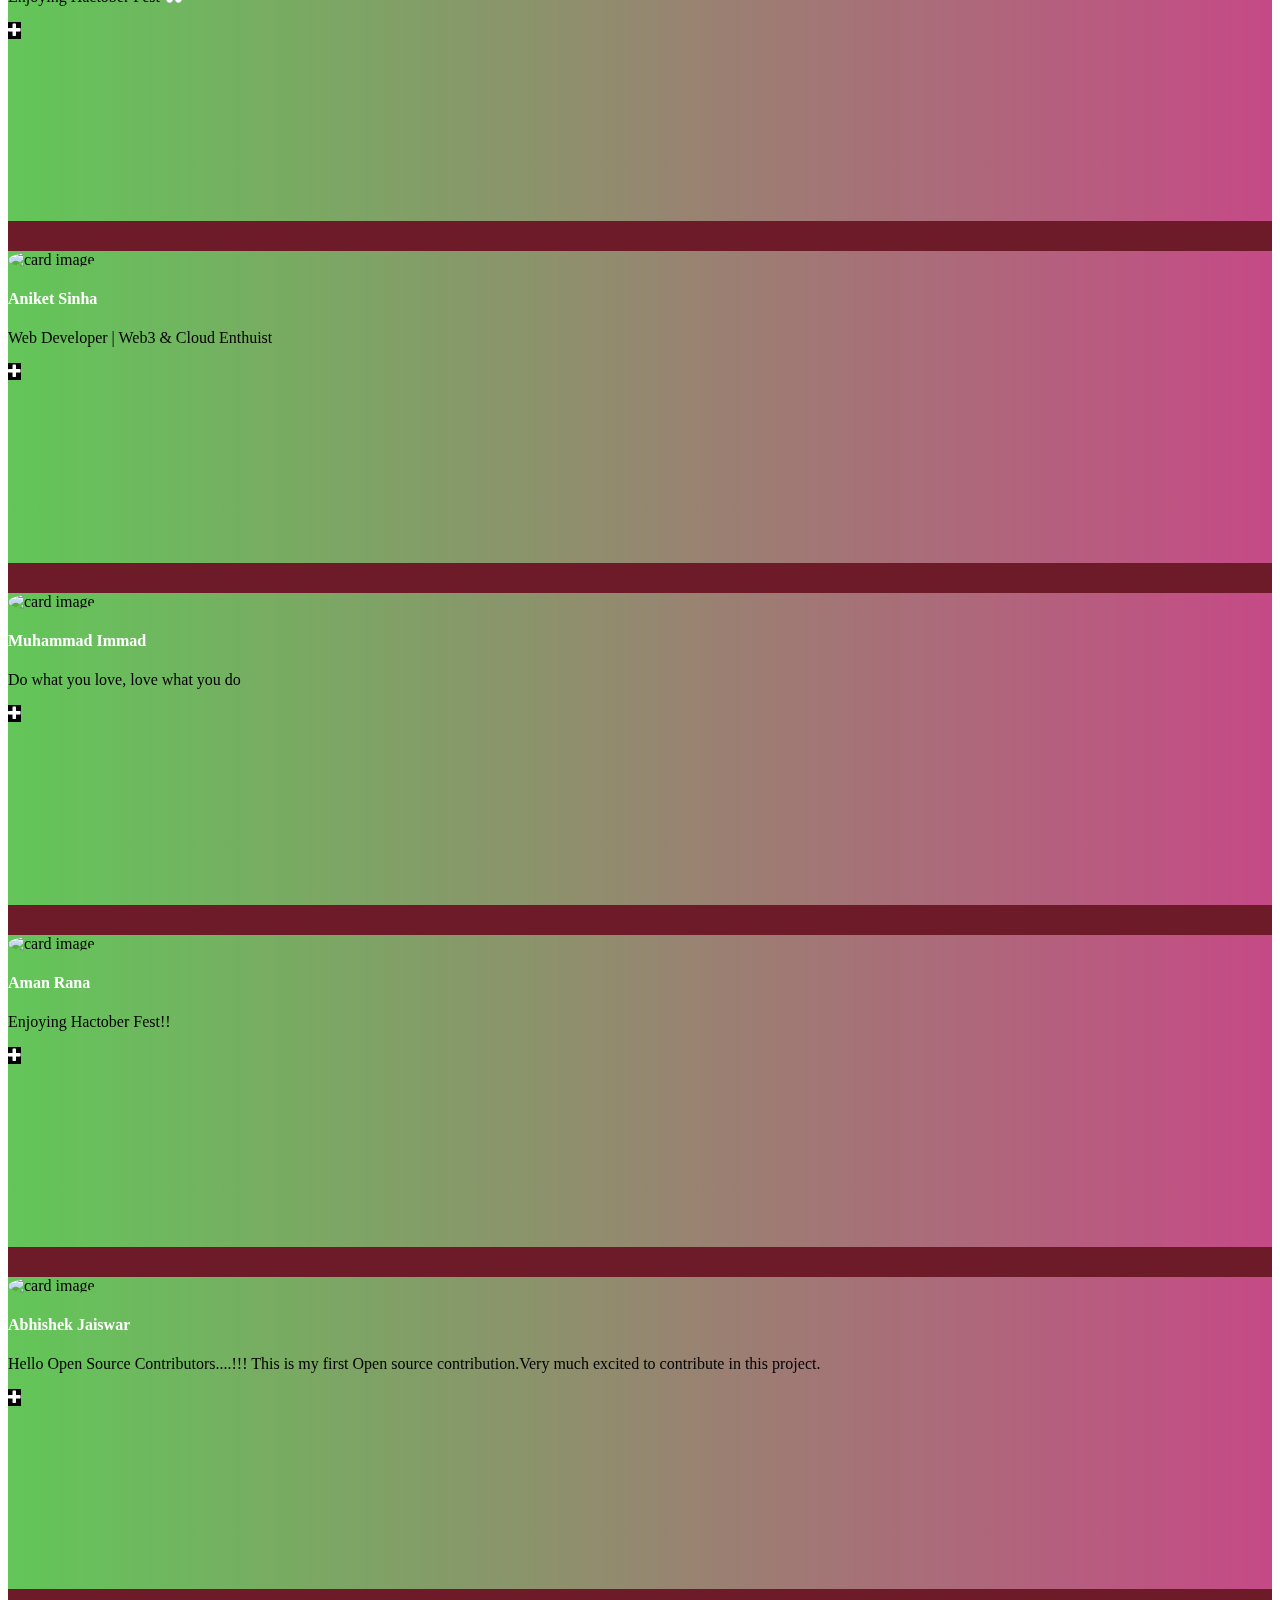
==== commit 9f322460: "Merge pull request #177 from ananyaa07/main" ====
--- a/index.html
+++ b/index.html
@@ -463,6 +463,107 @@
                                             <li class="list-inline-item">
                                                 <a class="social-icon
                                                         text-xs-center" target="_blank" href="https://www.linkedin.com/in/argish/">
+                                                    <i class="fa
+                                                            fa-linkedin"></i>
+                                                </a>
+                                            </li>
+                                        </ul>
+                                    </div>
+                                </div>
+                            </div>
+                        </div>
+                    </div>
+                </div>
+                <!-- Team member -->
+                <div class="col-xs-12 col-sm-6 col-md-4">
+                    <div class="image-flip">
+                        <div class="mainflip flip-0">
+                            <div class="frontside">
+                                <div class="card">
+                                    <div class="card-body text-center">
+                                        <p><img class=" img-fluid" src="https://media-exp1.licdn.com/dms/image/D4D35AQGLKNe_foFxoQ/profile-framedphoto-shrink_200_200/0/1654419153661?e=1666677600&v=beta&t=yGMpxxRwmKbpht2X0eOEs7kZRBv2yan7l_3jVZlLUMY" alt="card image"></p>
+                                        <h4 class="card-title">Sahil Gupta</h4>
+                                        <p class="card-text">Front-end developer</p>
+                                        <a href="https://github.com/LAS3RBOY" class="btn btn-primary btn-sm"><i
+                                                class="fa fa-plus"></i></a>
+                                    </div>
+                                </div>
+                            </div>
+                            <div class="backside">
+                                <div class="card">
+                                    <div class="card-body text-center mt-4">
+                                        <h4 class="card-title">Sahil Gupta</h4>
+                                        <p class="card-text">Contributing to open source for the first time and looking forward for more opportunity like this till then keep learning and keep exploring.
+                                        </p>
+                                        <ul class="list-inline">
+                                            <li class="list-inline-item">
+                                                <a class="social-icon text-xs-center" target="_blank" href="https://www.facebook.com/profile.php?id=100032514576398">
+                                                    <i class="fa fa-facebook"></i>
+                                                </a>
+                                            </li>
+                                            <!-- <li class="list-inline-item">
+                                            <a class="social-icon text-xs-center" target="_blank" href="[YOUR TWITTER]">
+                                                <i class="fa fa-twitter"></i>
+                                            </a>
+                                        </li> -->
+                                            <li class="list-inline-item">
+                                                <a class="social-icon text-xs-center" target="_blank" href="https://www.instagram.com/1amnotreal_/">
+                                                    <i class="fa fa-instagram"></i>
+                                                </a>
+                                            </li>
+                                            <li class="list-inline-item">
+                                                <a class="social-icon text-xs-center" target="_blank" href="https://www.linkedin.com/in/sahil-gupta-b94134202/">
+                                                    <i class="fa fa-linkedin"></i>
+                                                </a>
+                                            </li>
+                                        </ul>
+                                    </div>
+                                </div>
+                            </div>
+                        </div>
+                    </div>
+                </div>
+                <!-- ./Team member -->
+                <br>
+                <!-- ./Team member -->
+                <div class="col-xs-12 col-sm-6 col-md-4">
+                    <div class="image-flip">
+                        <div class="mainflip flip-0">
+                            <div class="frontside">
+                                <div class="card">
+                                    <div class="card-body text-center">
+                                        <p><img class=" img-fluid" src="https://avatars.githubusercontent.com/u/80659240?v=4" alt="card image"></p>
+                                        <h4 class="card-title">Ananya</h4>
+                                        <p class="card-text">Stay Positive!</p>
+                                        <a href="https://github.com/ananyaa07" class="btn btn-primary btn-sm">
+                                            <i class="fa fa-plus"></i></a>
+                                    </div>
+                                </div>
+                            </div>
+                            <div class="backside">
+                                <div class="card">
+                                    <div class="card-body text-center mt-4">
+                                        <h4 class="card-title">Ananya</h4>
+                                        <p class="card-text">Spread Happiness
+                                            <br> Love learning from everyone!
+                                            <br> Reach me through -
+                                        </p>
+                                        <ul class="list-inline">
+                                            <li class="list-inline-item">
+                                                <a class="social-icon
+                                                        text-xs-center" target="_blank" href="https://twitter.com/Ananya220791">
+                                                    <i class="fa fa-twitter"></i>
+                                                </a>
+                                            </li>
+                                            <li class="list-inline-item">
+                                                <a class="social-icon
+                                                        text-xs-center" target="_blank" href="https://www.instagram.com/ananyaaag_07/">
+                                                    <i class="fa fa-instagram"></i>
+                                                </a>
+                                            </li>
+                                            <li class="list-inline-item">
+                                                <a class="social-icon
+                                                        text-xs-center" target="_blank" href="https://www.linkedin.com/in/ananya-goyal-943457234/">
                                                     <i class="fa
                                                             fa-linkedin"></i>
                                                 </a>
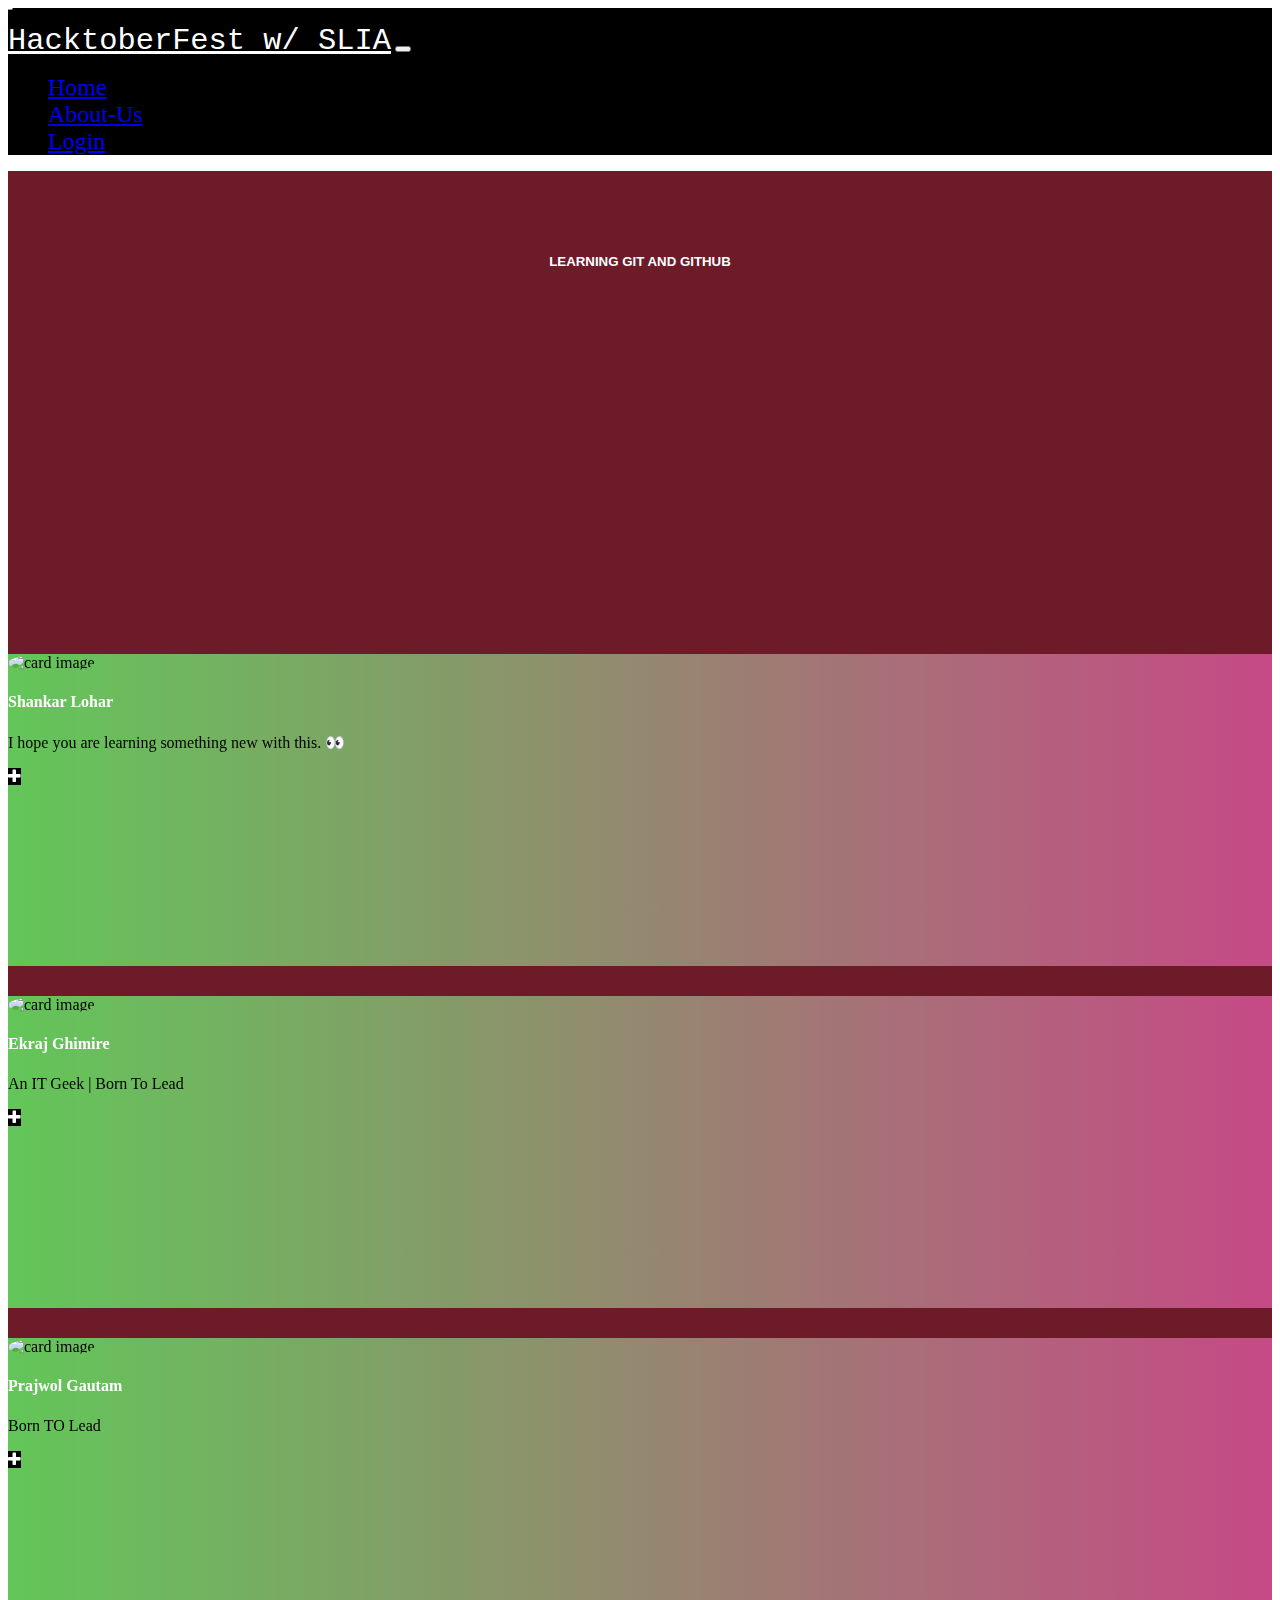
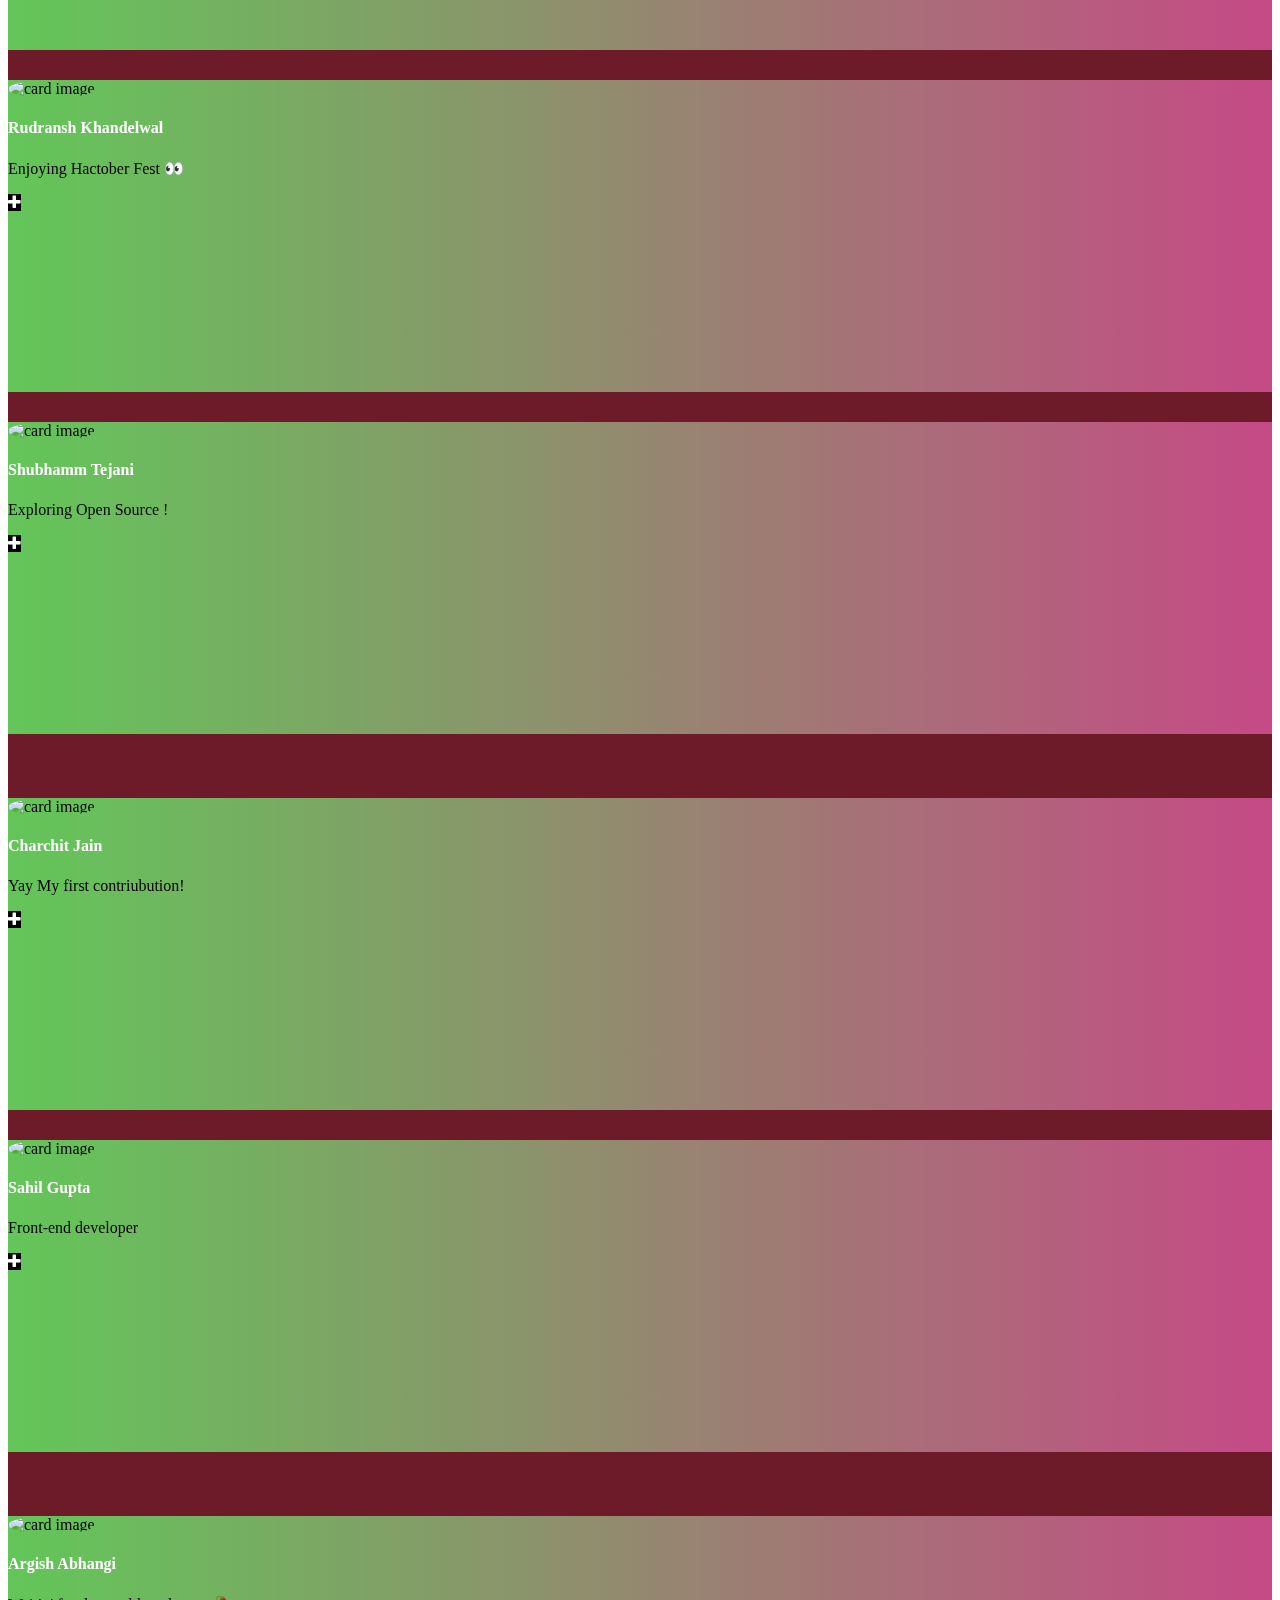
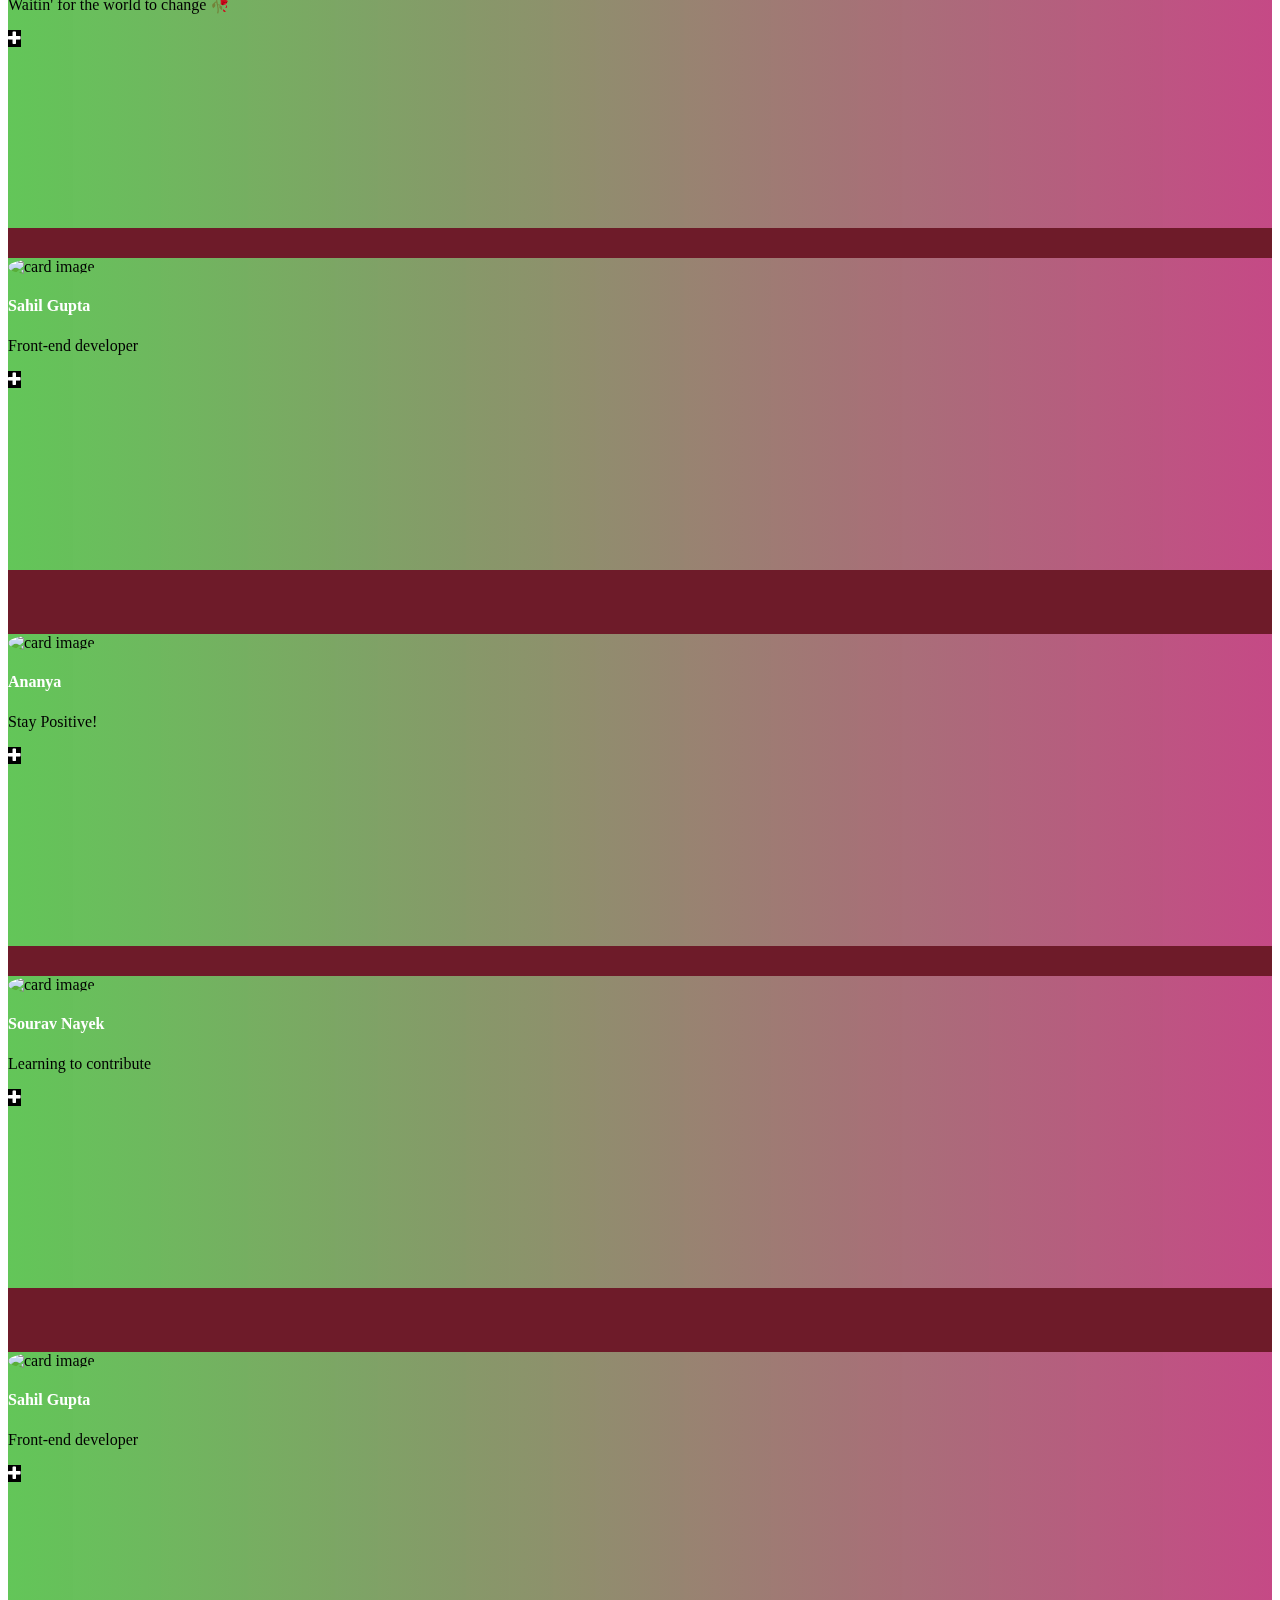
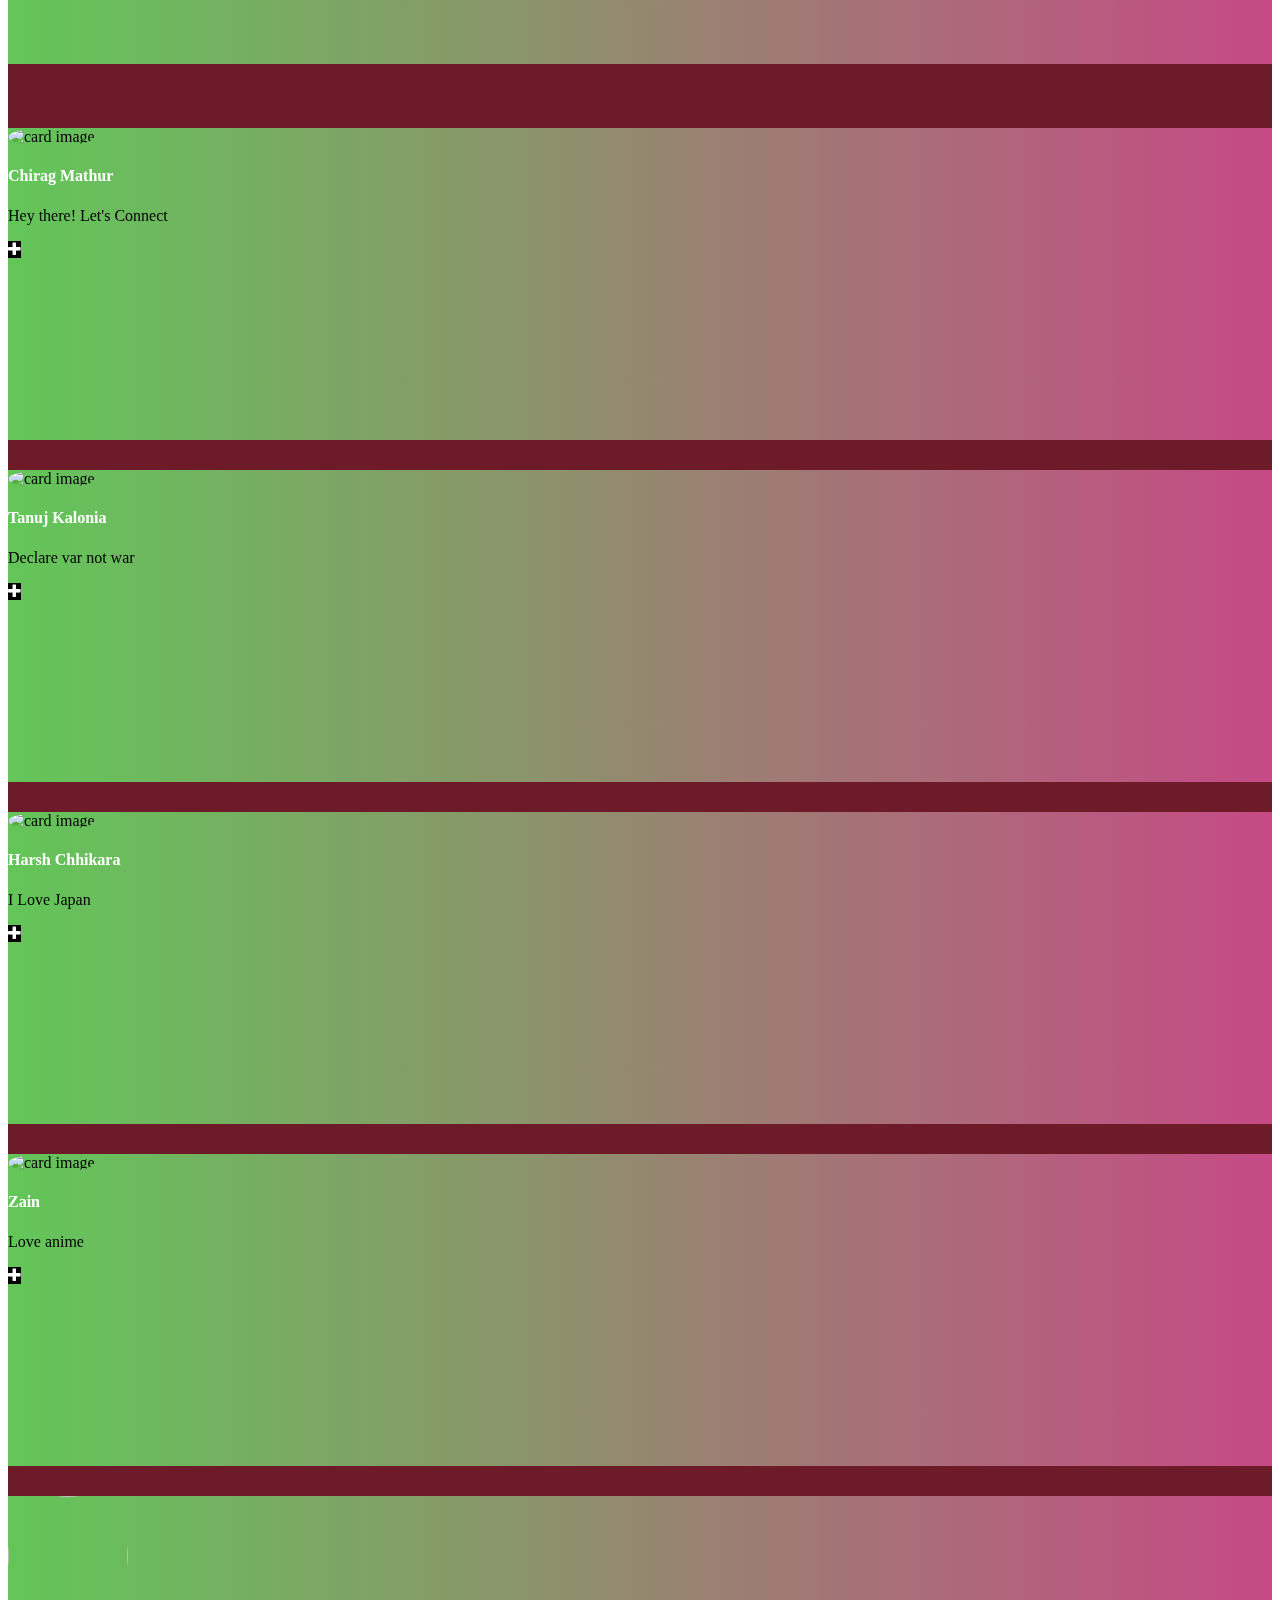
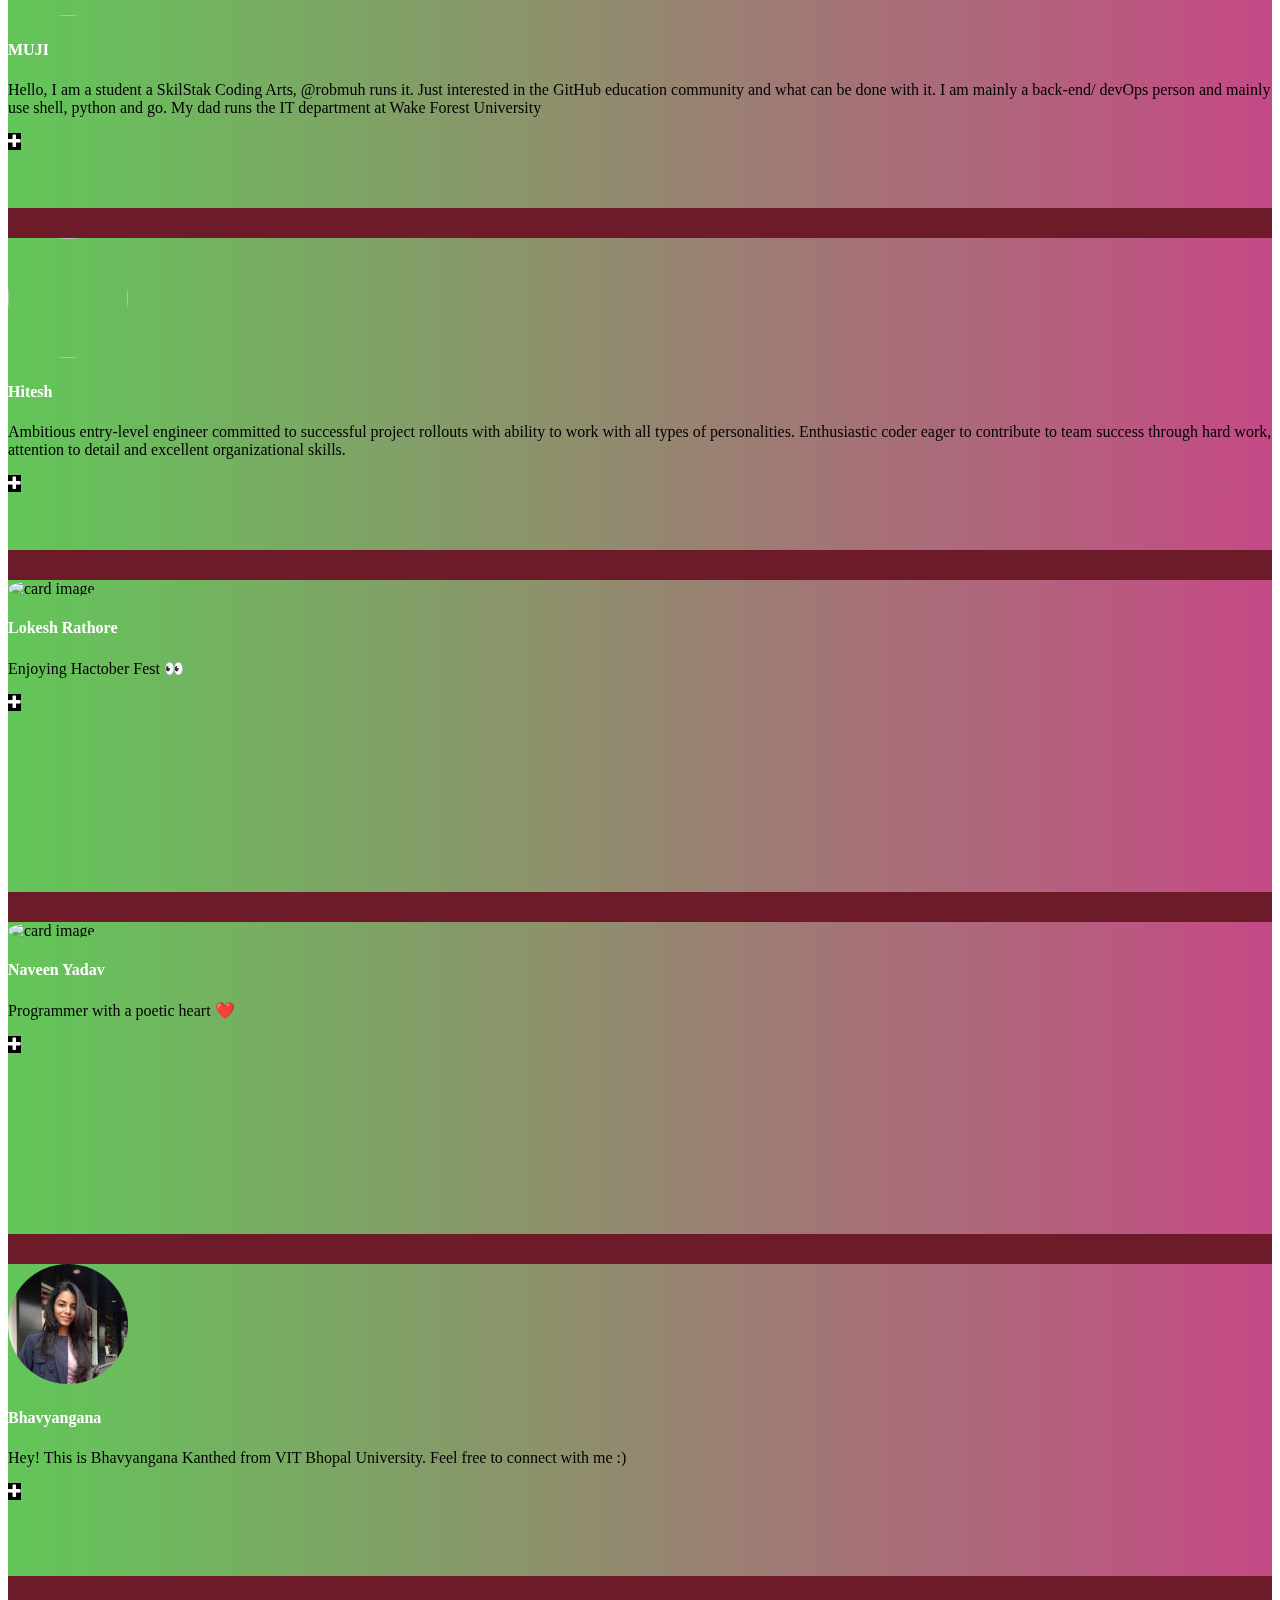
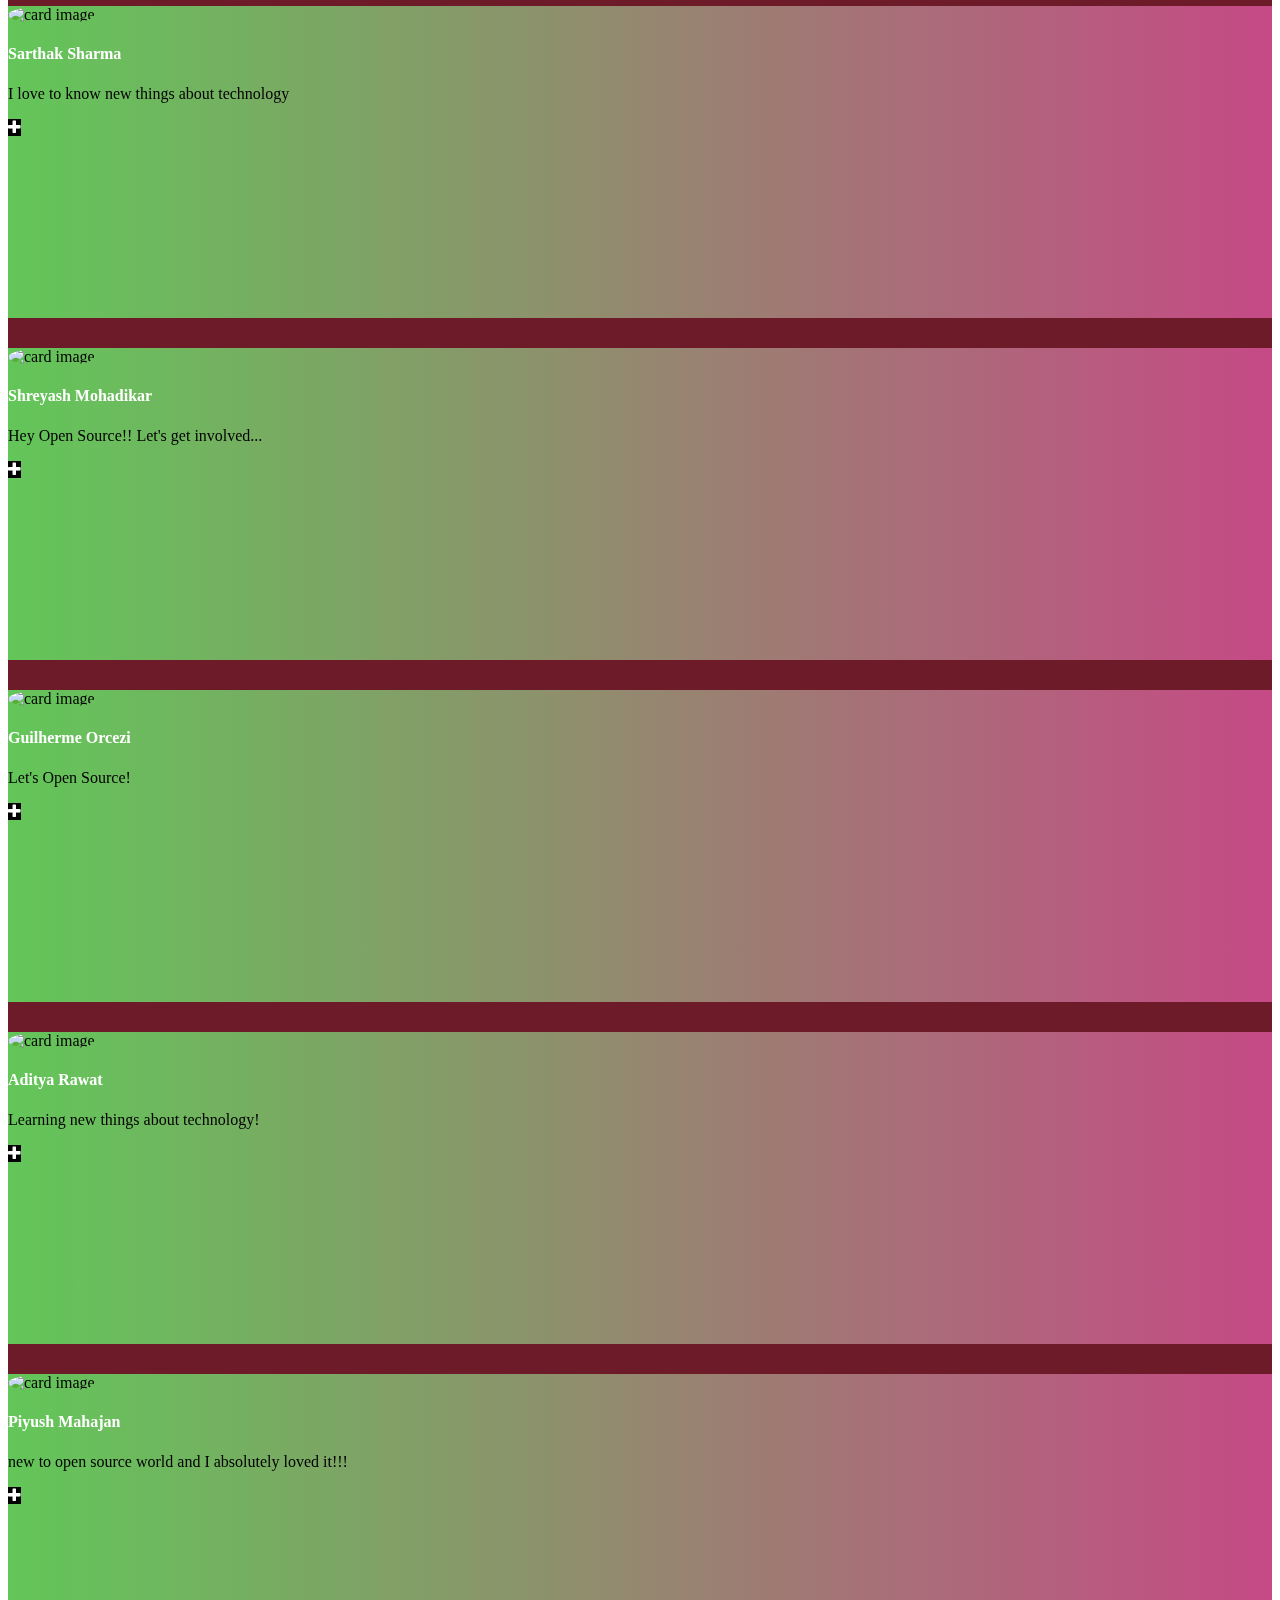
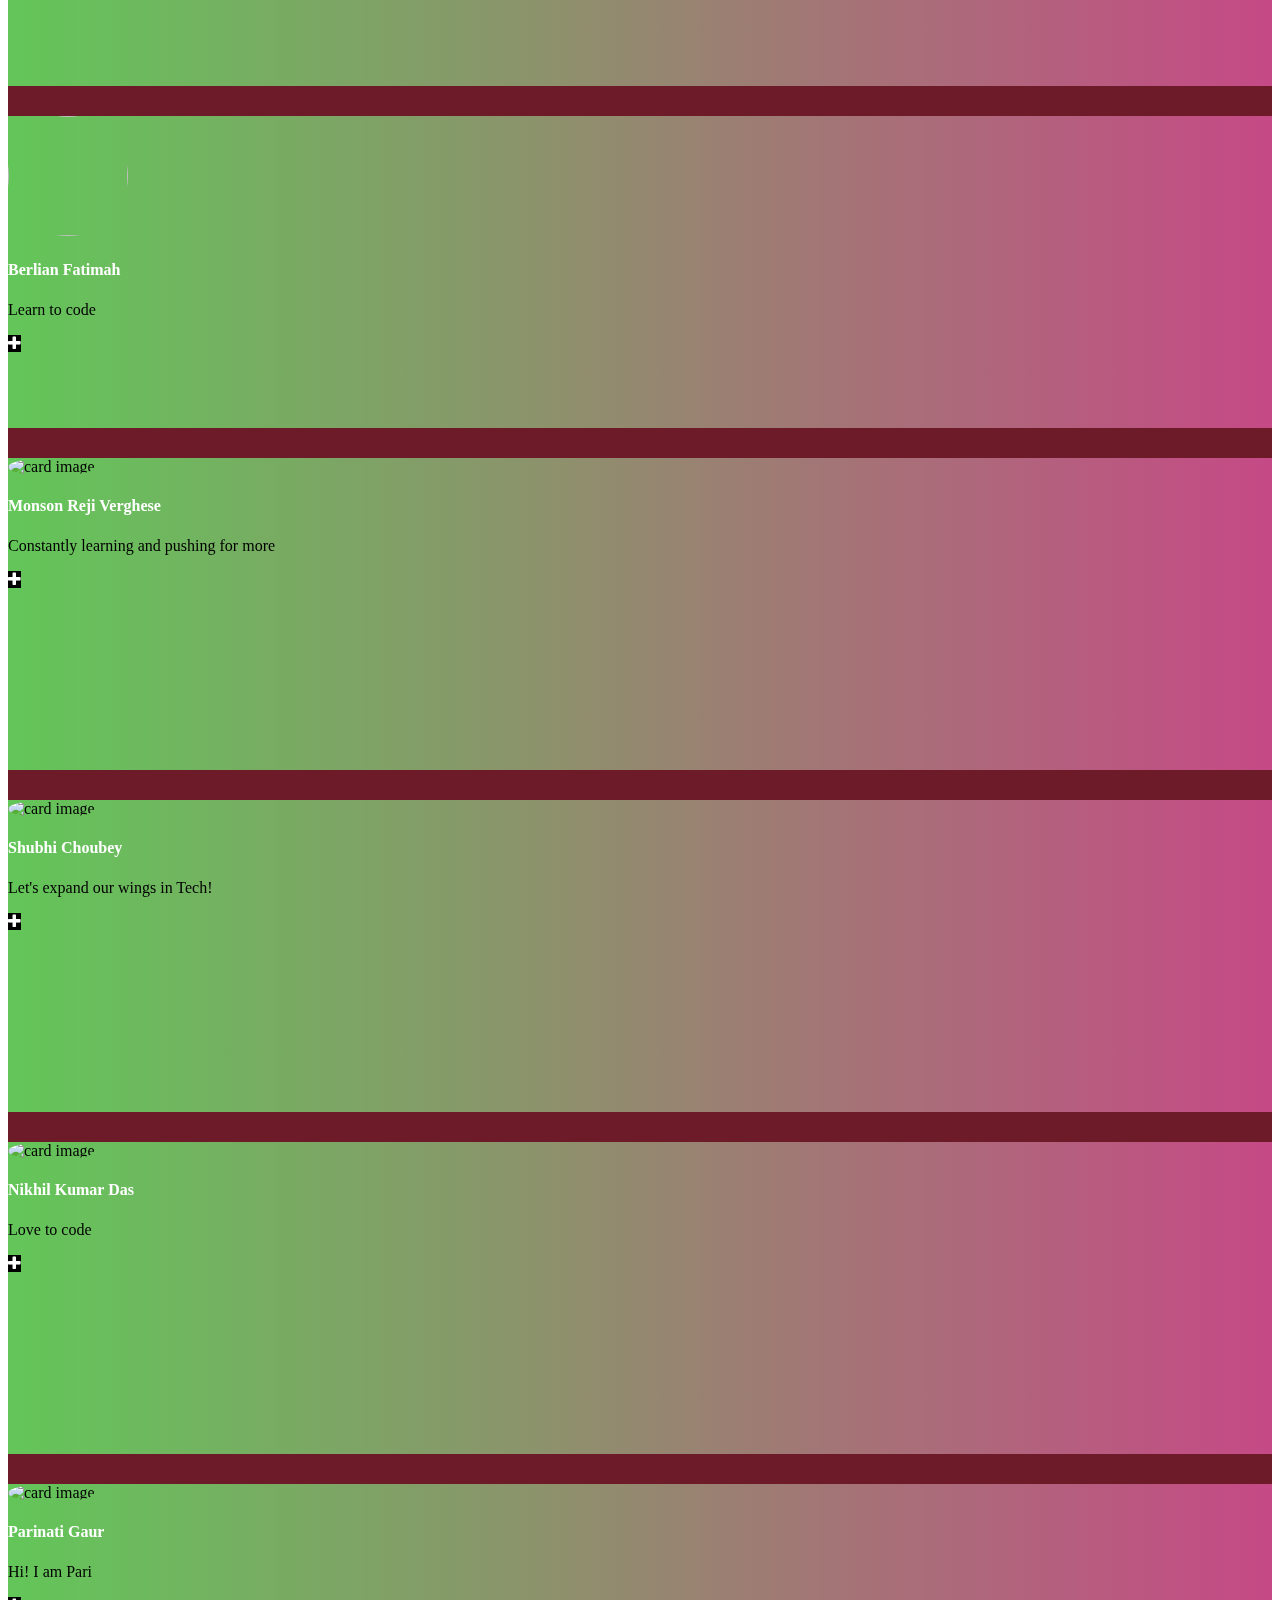
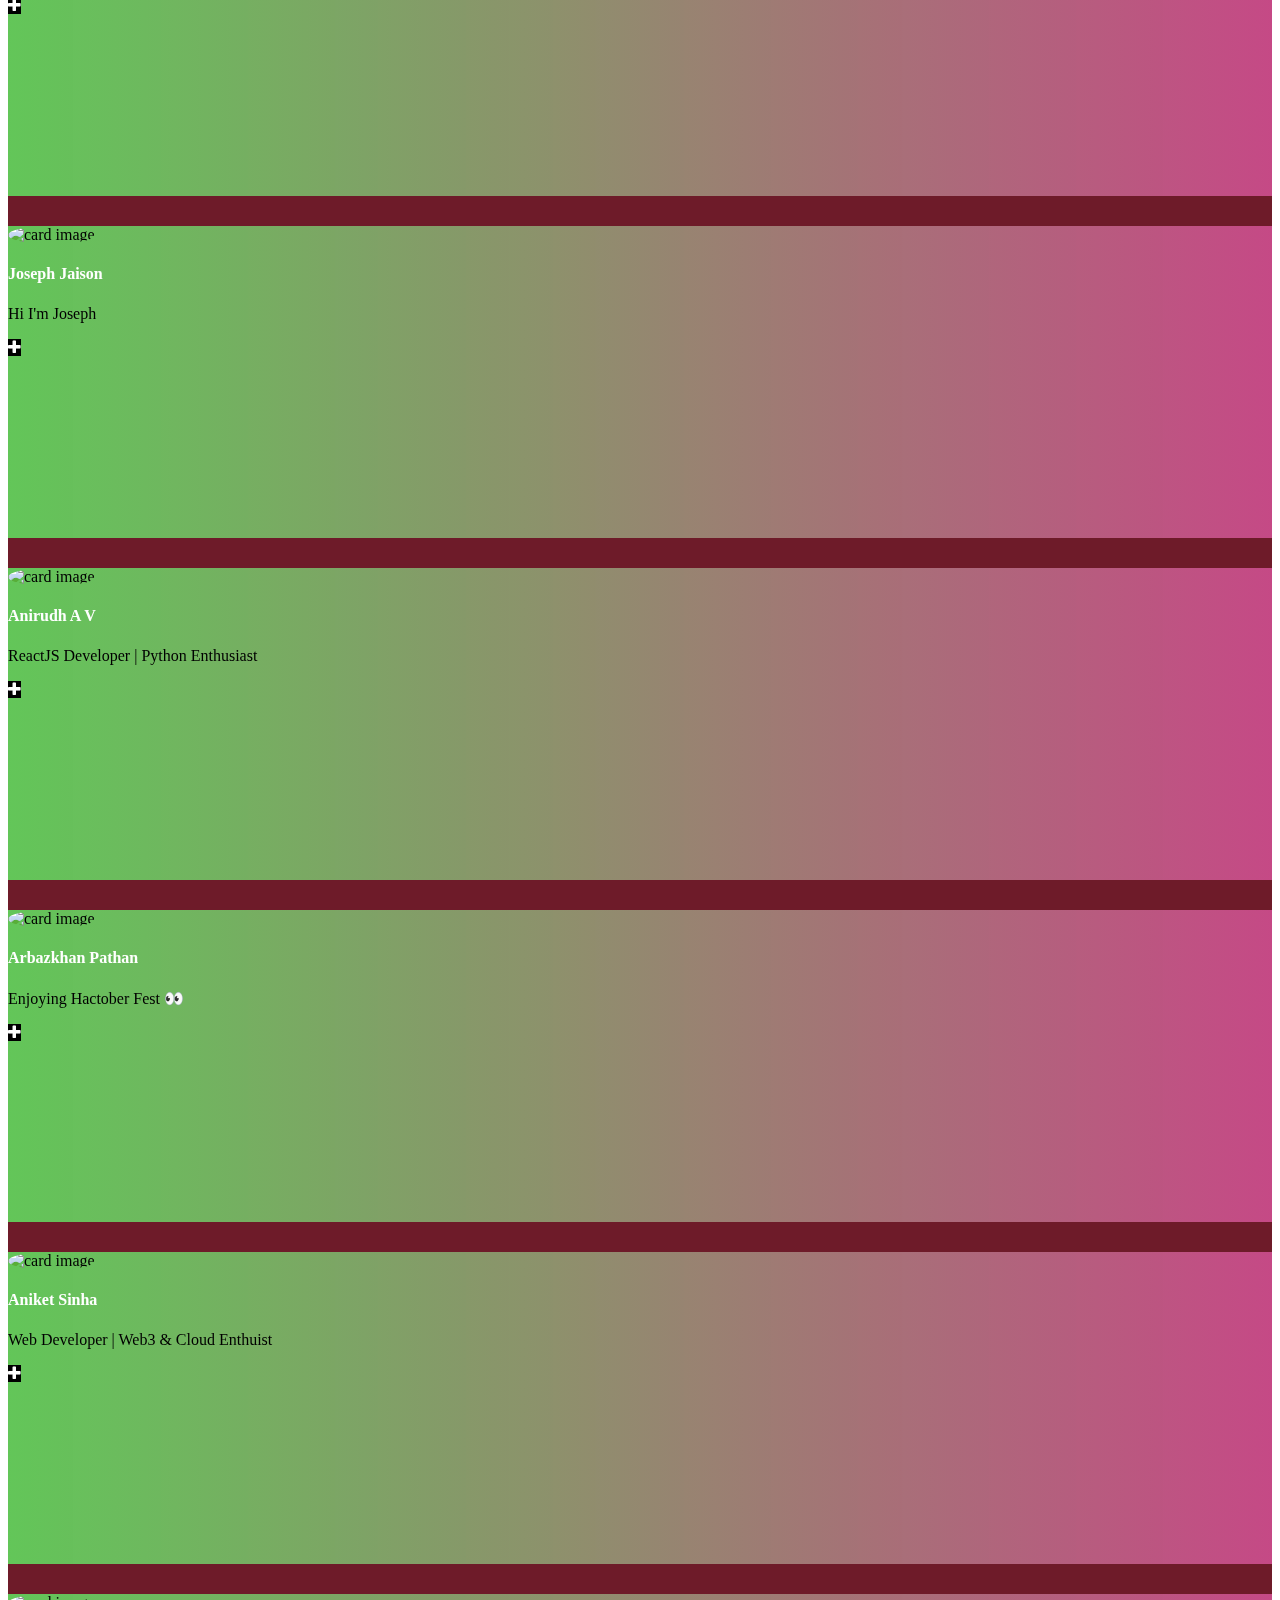
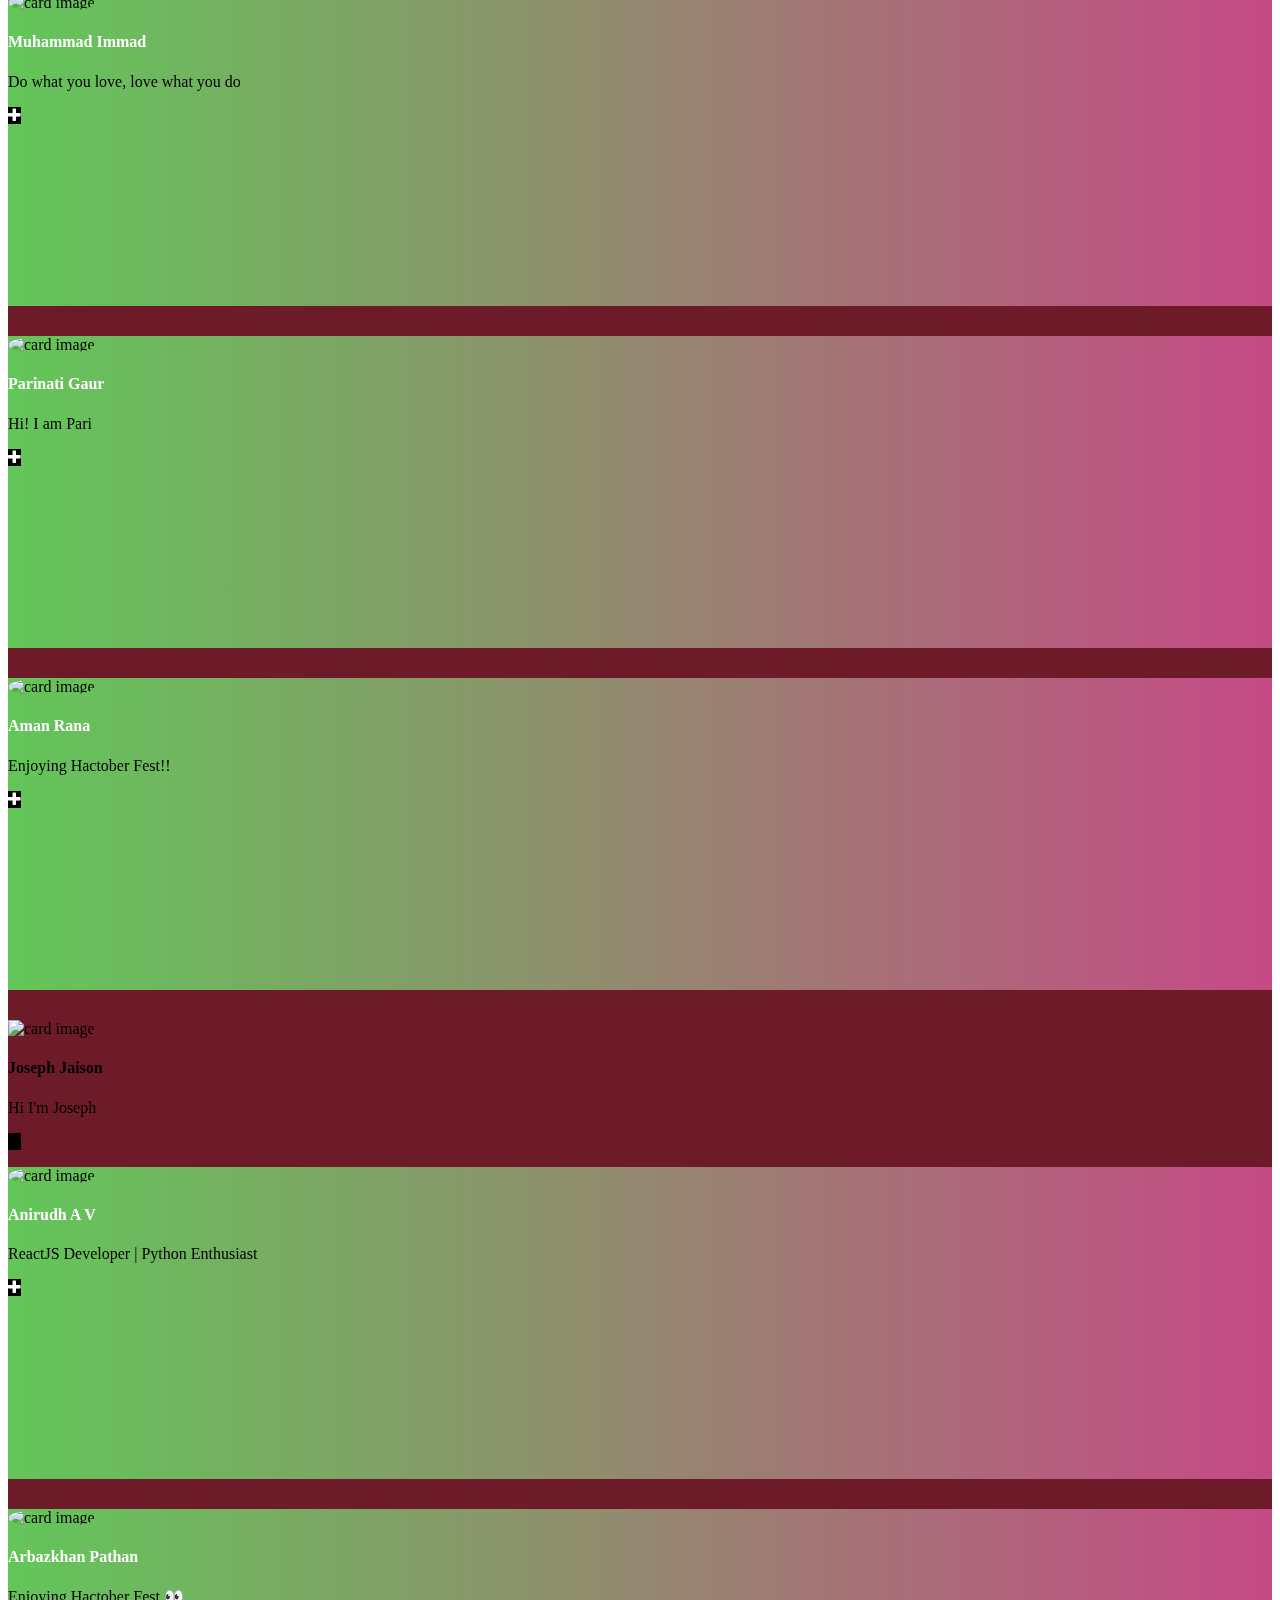
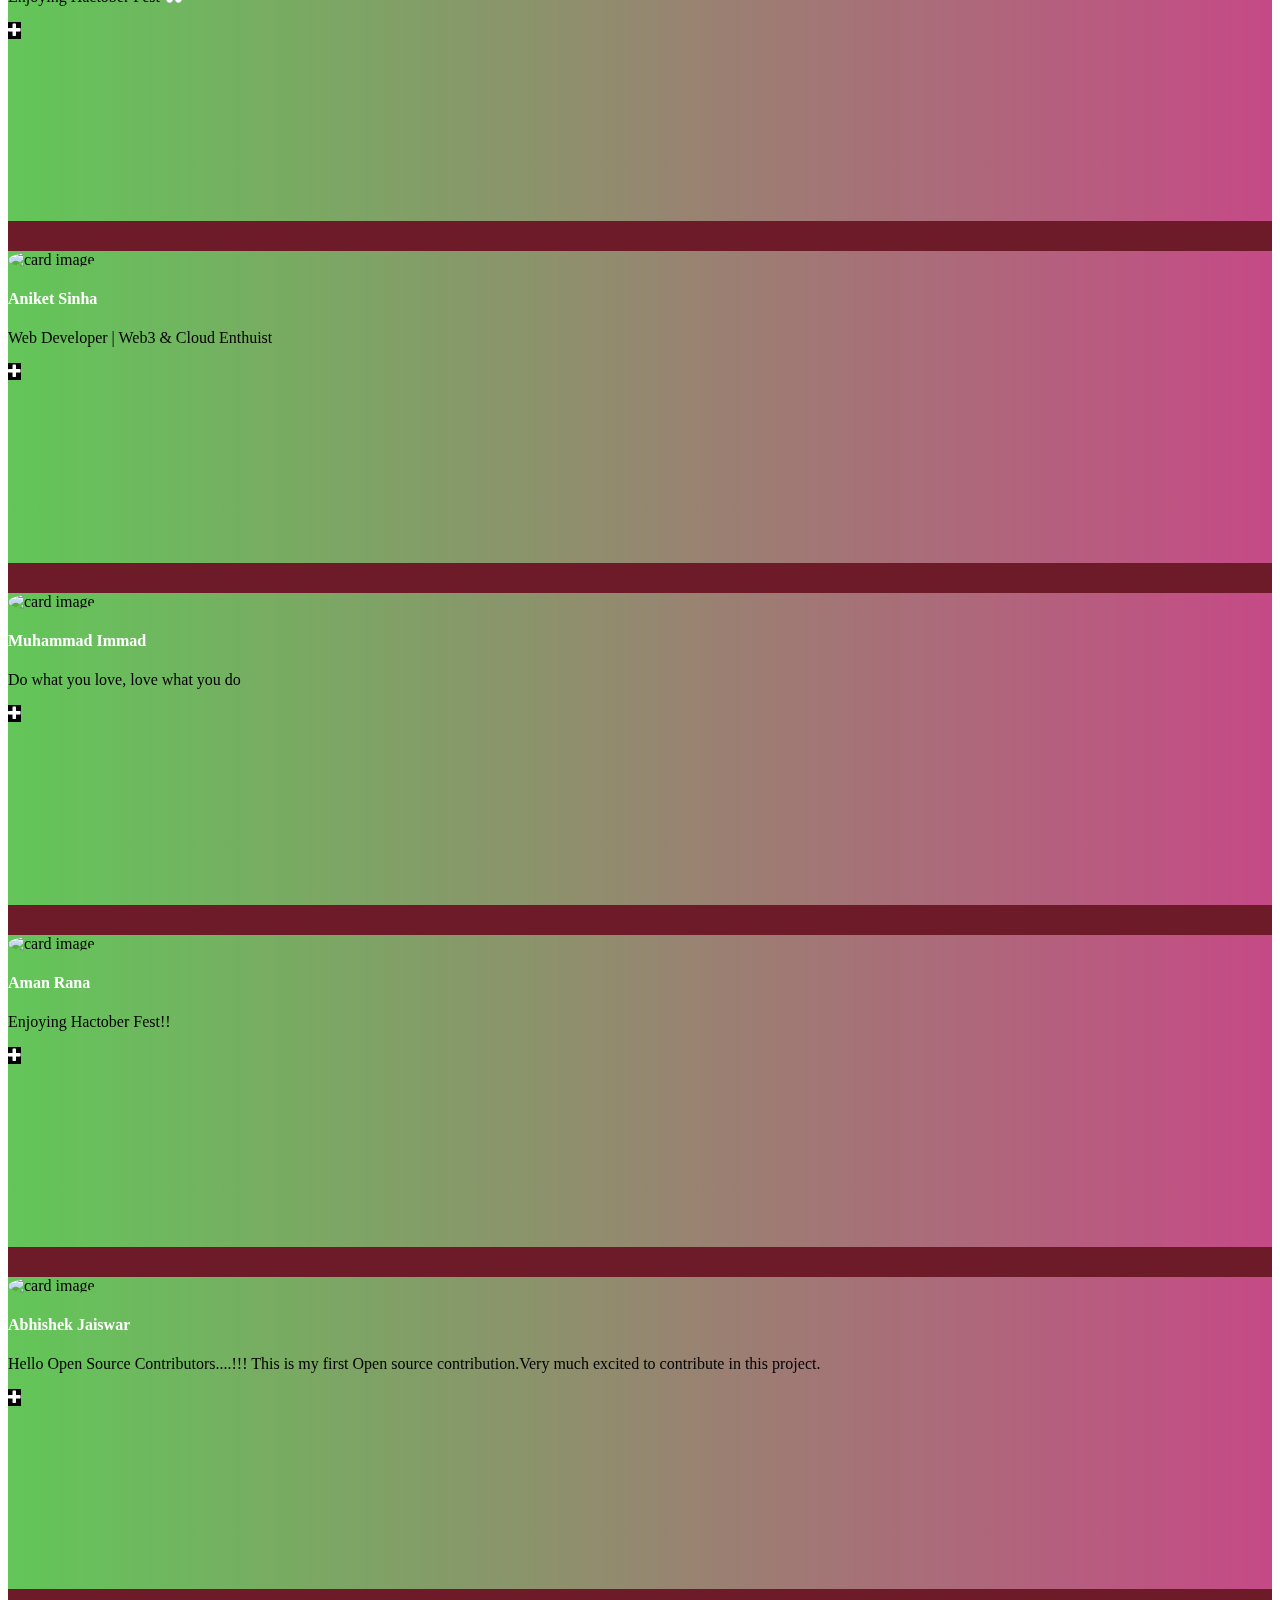
==== commit 275baab6: "Merge pull request #180 from BHAVYANGANA/five" ====
--- a/index.html
+++ b/index.html
@@ -16,7 +16,7 @@
 
 <body>
     <!-- Change navbar background color here -->
-    <nav class="navbar newNavbar navbar-expand-lg navbar-light" style="background-color: #F8C4B4; ">
+    <nav class="navbar newNavbar navbar-expand-lg navbar-light" style="background-color: #000000; ">
 
         <a class="navbar-brand hvr-reveal px-3 text-light my-animation" href="#">HacktoberFest w/ SLIA</a>
         <button class="navbar-toggler" type="button" data-toggle="collapse" data-target="#navbarSupportedContent" aria-controls="navbarSupportedContent" aria-expanded="false" aria-label="Toggle navigation">
@@ -3267,6 +3267,7 @@
                         <div class="backside">
                             <div class="card">
                                 <div class="card-body text-center mt-4">
+
                                     <h4 class="card-title">Janhavi Katre</h4>
                                     <p class="card-text">Contact</p>
                                     <ul class="list-inline">
